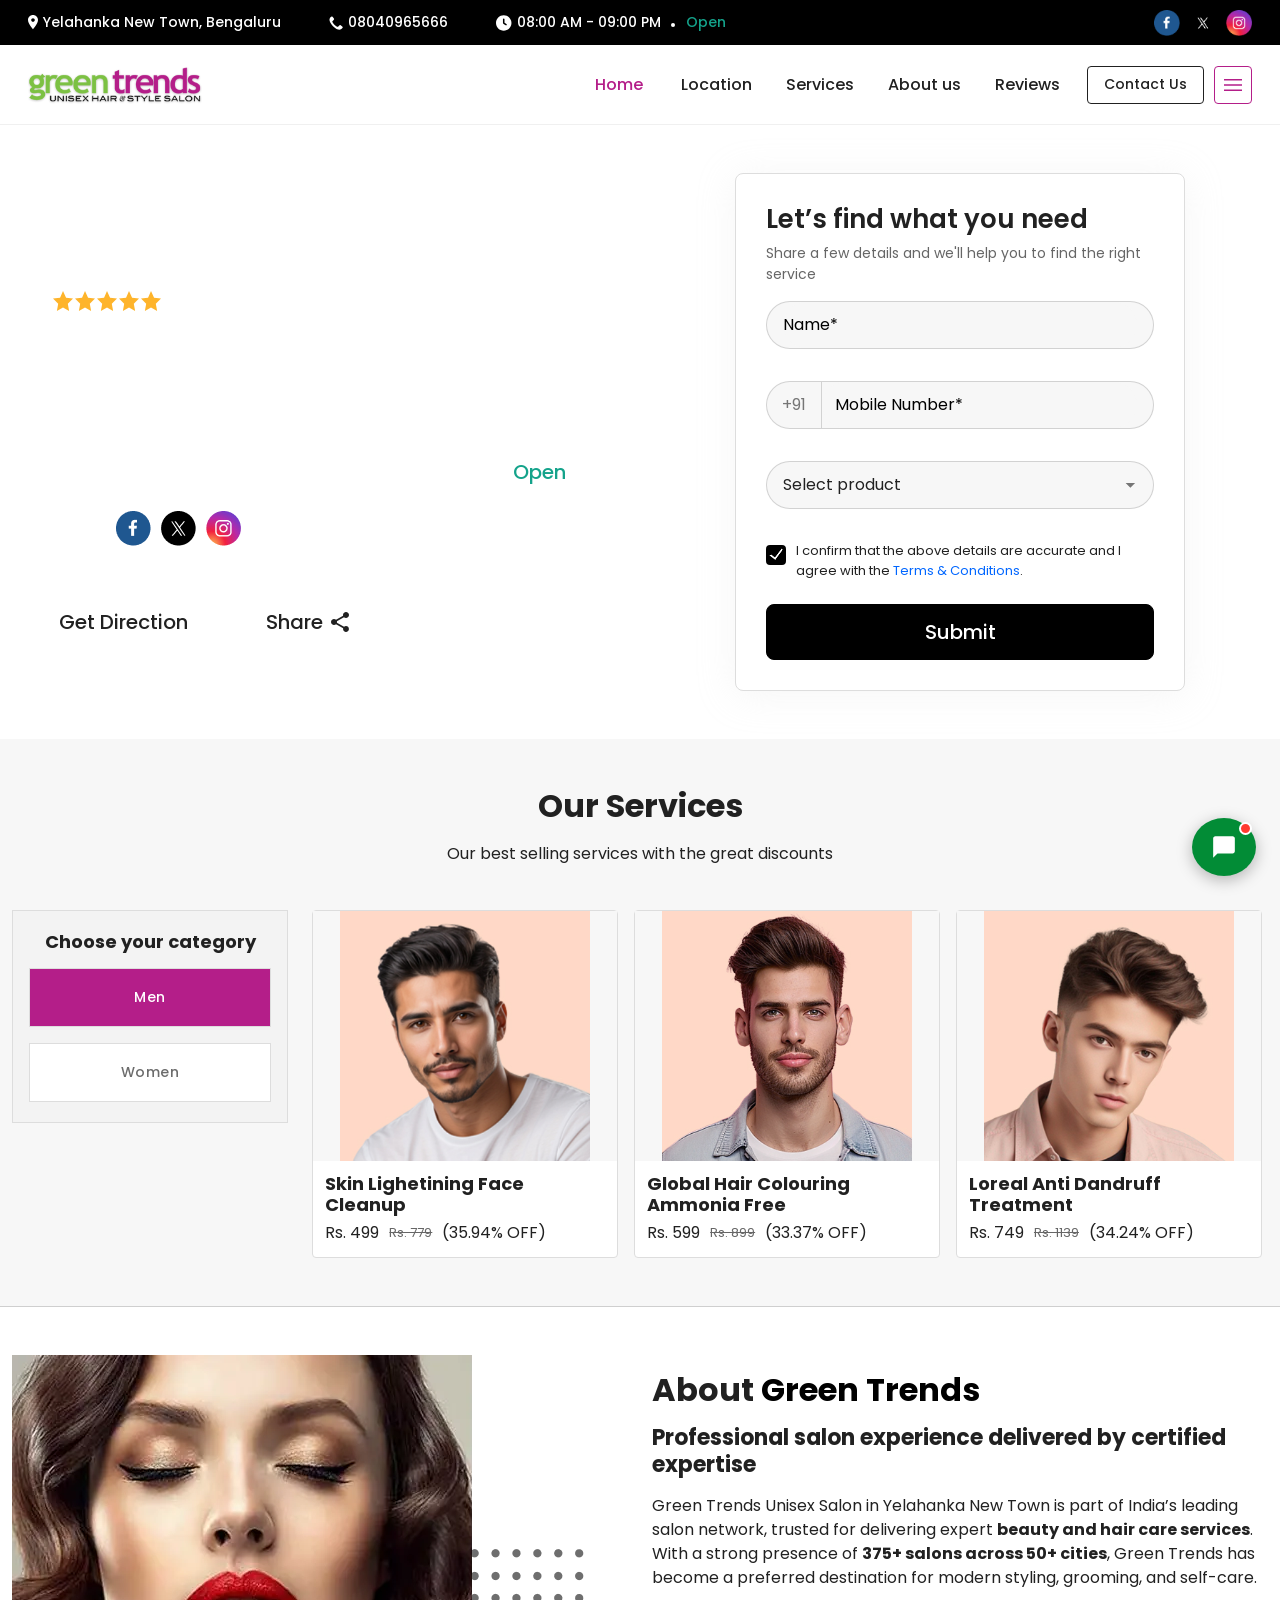
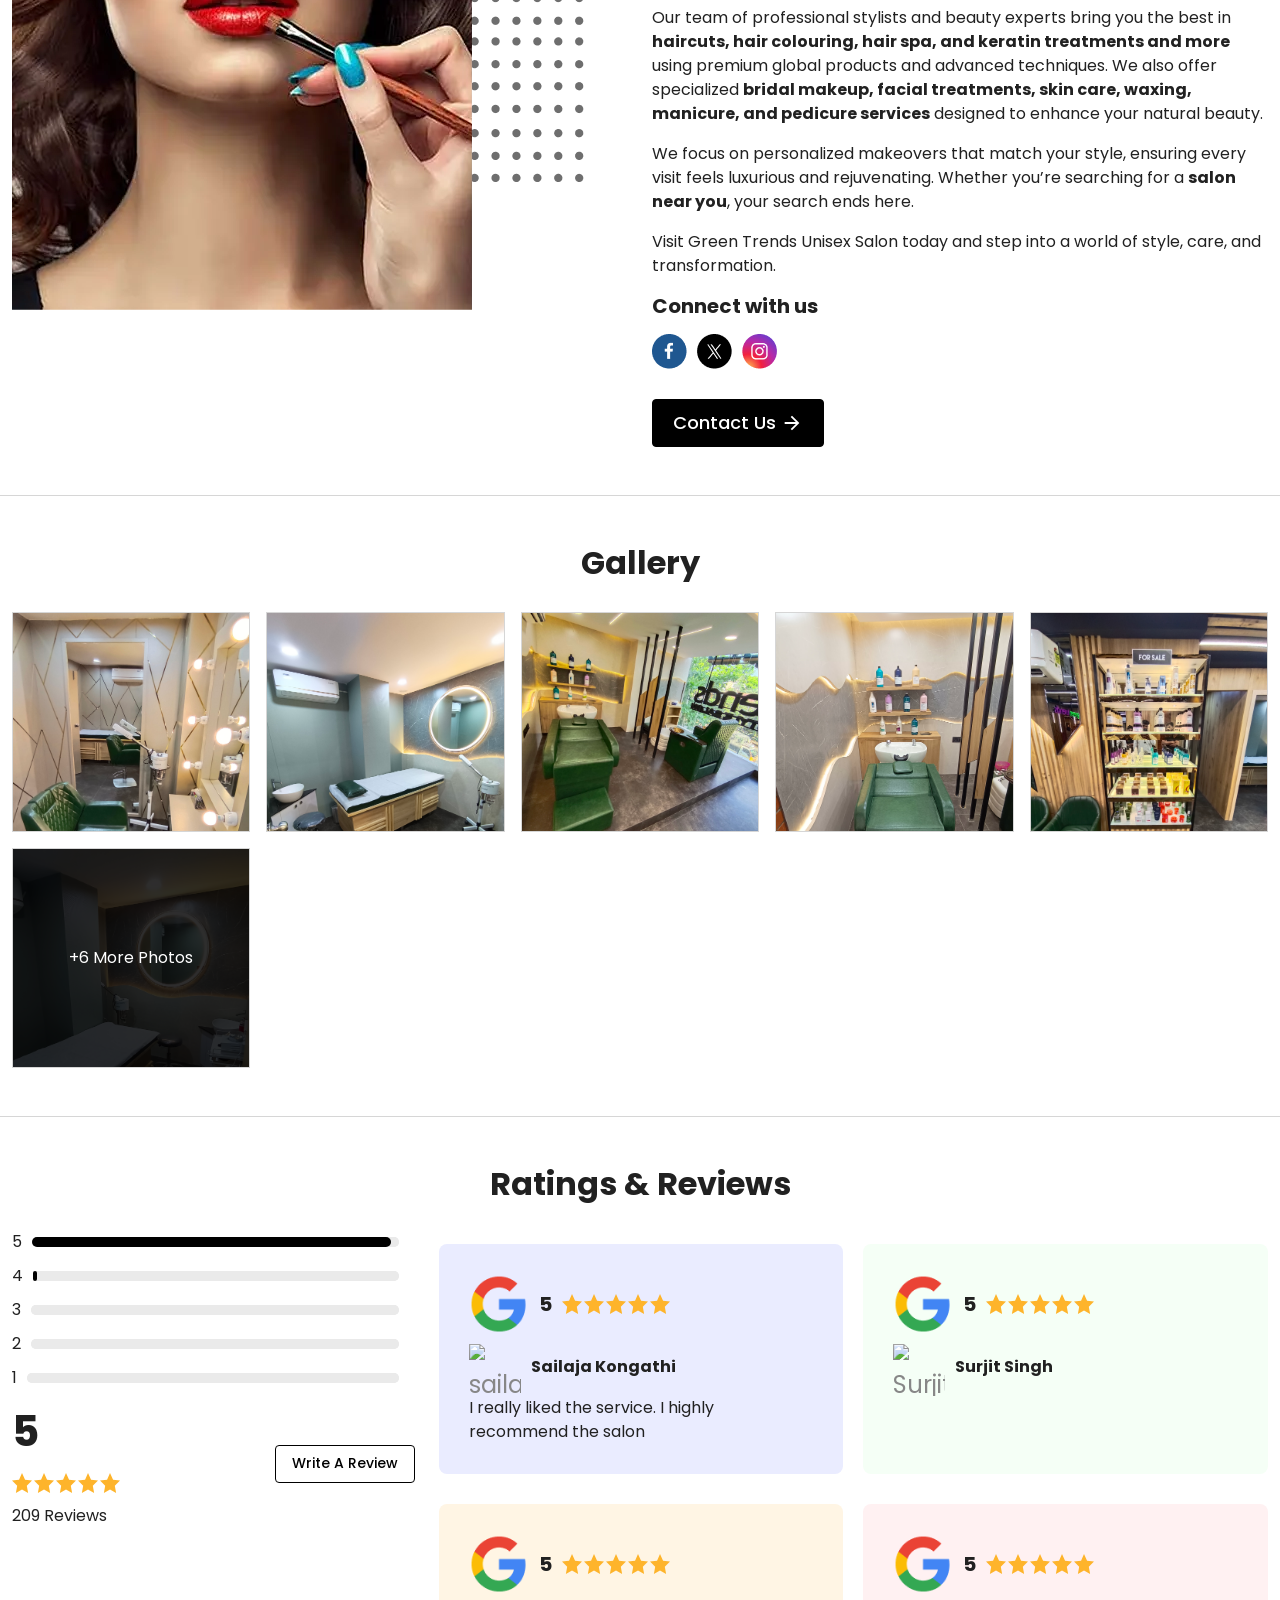
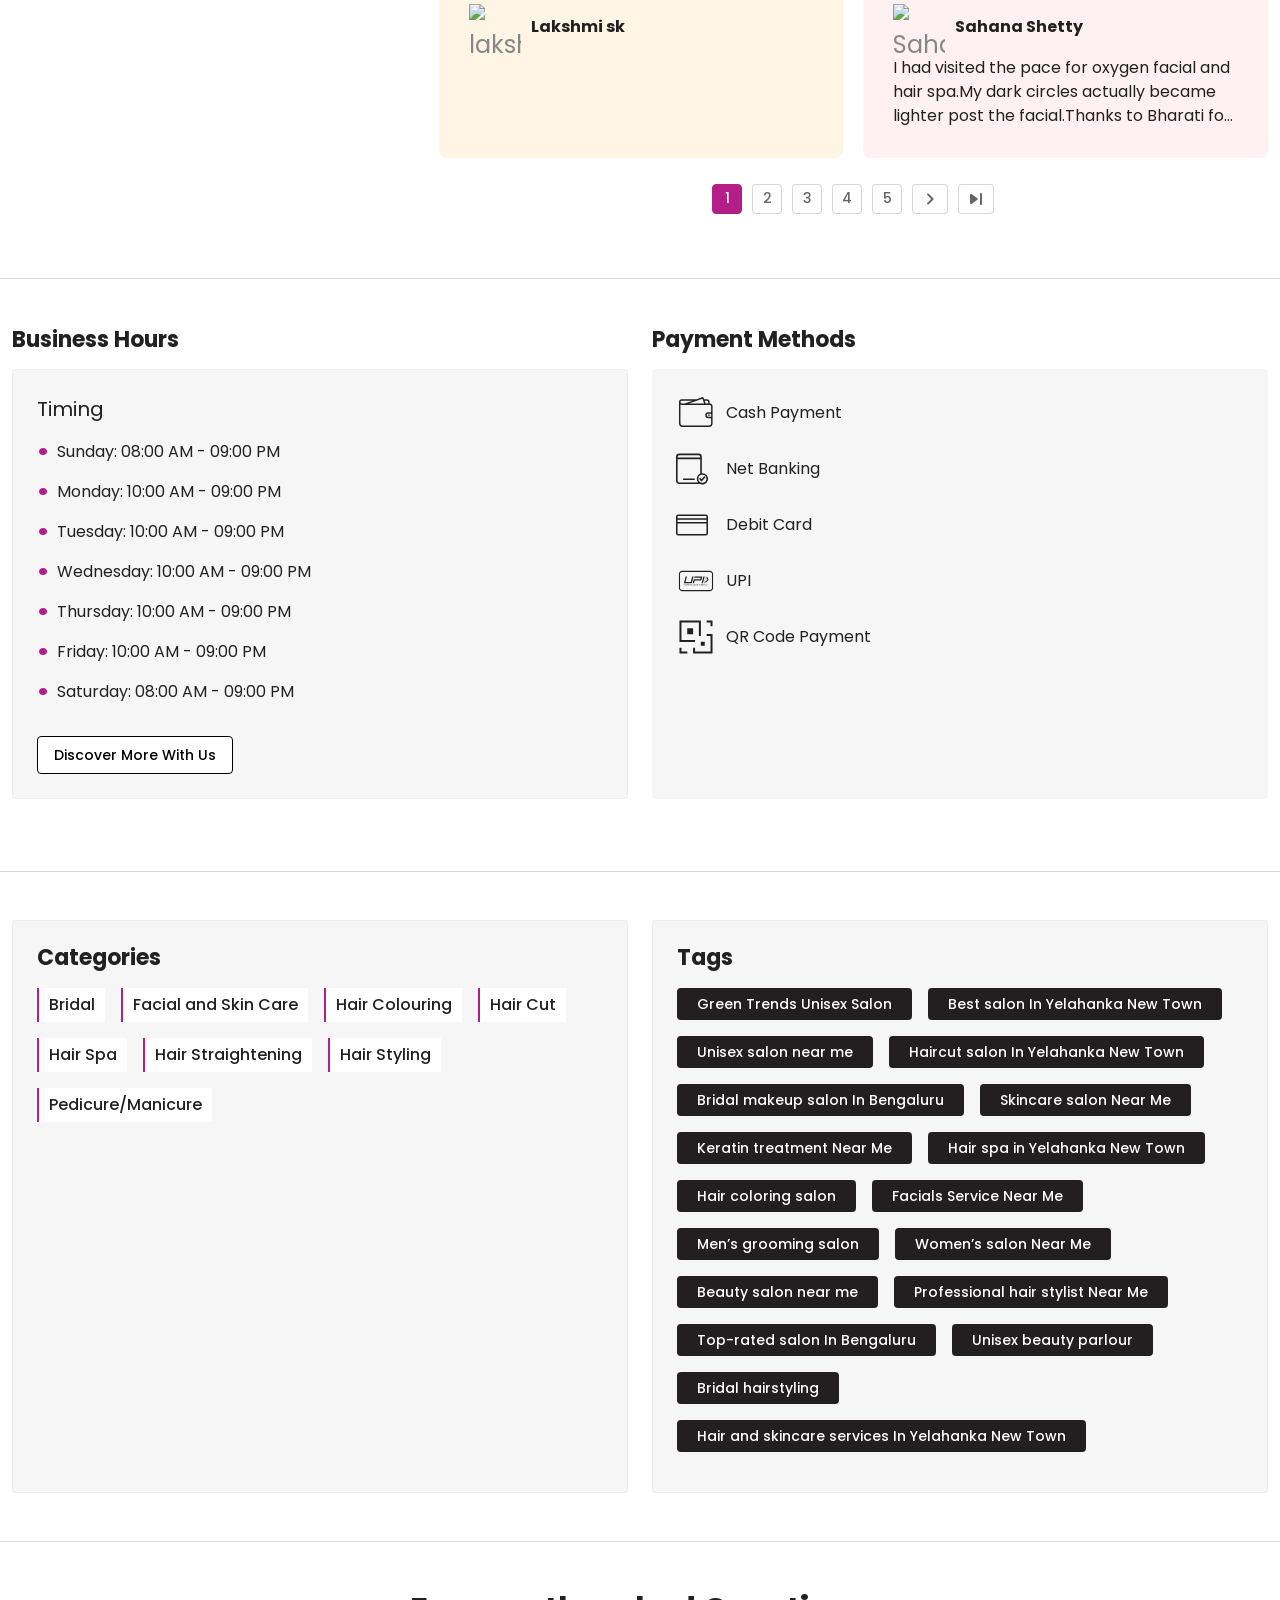
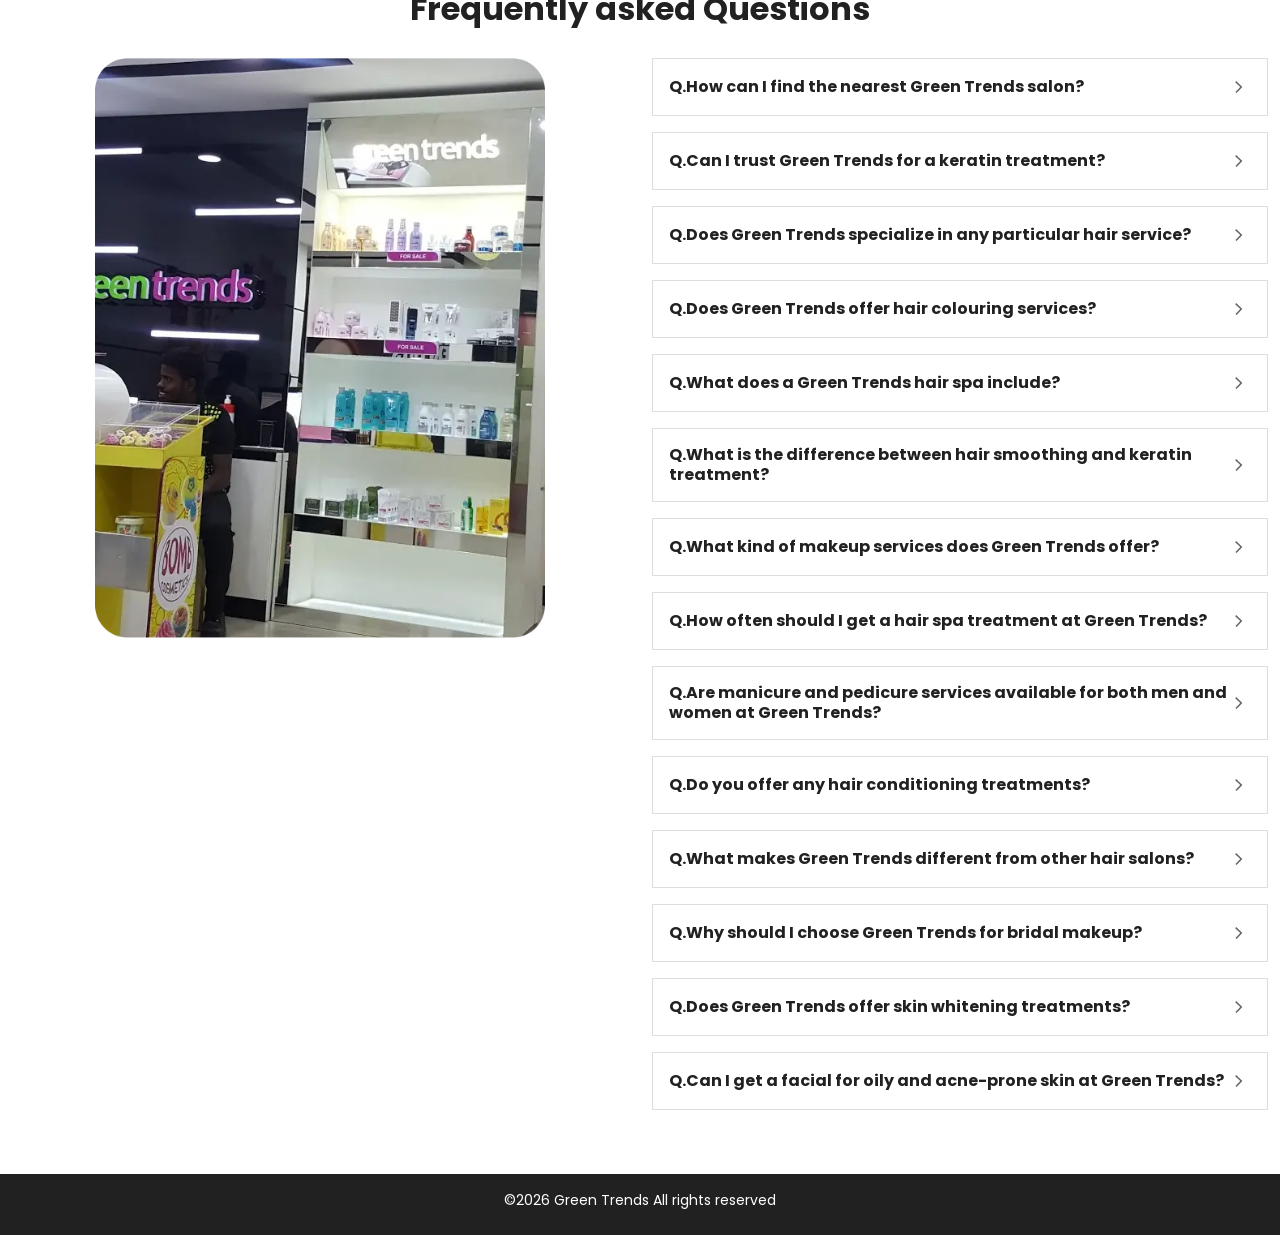
==== index.html @ 11d3e254 "Update index.html" ====
<!DOCTYPE html>
<html lang="en" prefix="og:https://ogp.me/ns#" xmlns:og="http://opengraphprotocol.org/schema/"
    xmlns:fb="http://www.facebook.com/2008/fbml">

<head>
    <!-- seodetails-->
    <title>Best Unisex Hair Salon in Yelahanka New Town, Bengaluru | Green Trends</title>
    <meta name="description"
        content="Green Trends in Yelahanka New Town, Bengaluru is a unisex salon offering haircuts, skincare, bridal services, hair colouring, smoothening, and more. Book your appointment today." />
    <meta name="keywords"
        content="salon near me, salon in yelahanka new town, bengaluru, unisex salon in yelahanka new town, bengaluru, unisex salon near me, hair cut near me" />

    <meta name="viewport" content="width=device-width, initial-scale=1.0, maximum-scale=5">
    <meta charset="utf-8" />
    <script type="text/javascript" src="assets/js/bundlejs.min.js"></script>
    <!-- Green Trends Lead Capture — config + leads.js -->
    <script>
        window.GT_CONFIG = {
            sheetUrl: 'https://script.google.com/macros/s/AKfycbzW-D1e5rI41JE8pSUP18xa9qwDf92Tv9ccqzgk1TNQnK7g8HfjaZ48YHay-u6lelX1SQ/exec',
            salonName: 'Green Trends Yelahanka New Town',
            phone: '08040965666',
            services: ['Hair Services', 'Bridal', 'Skin Care', 'Nail Art', 'Hair Colour', 'Smoothening', 'Other']
        };
    </script>
    <script src="assets/js/leads.js" defer></script>
    <link rel="shortcut icon" href="assets/images/favicon.ico" />
    <meta property='og:title' content='Green Trends in Yelahanka New Town, Bengaluru' />
    <meta property="og:type" content="website" />
    <meta property='og:url' content='/' />
    <meta property="og:image" content="assets/images/logo/green-trendslogo.webp" />
    <meta property='og:site_name' content='Green Trends - Unisex Hair &amp; Style Salon - Yelahanka Satellite Town' />
    <meta property='og:description'
        content='Green Trends in Yelahanka New Town, Bengaluru is a unisex salon offering haircuts, skincare, bridal services, hair colouring, smoothening, and more. Book your appointment today.' />
    <meta name="geo.position" content="13.0943957; 77.5827573" />
    <meta name="ICBM" content="13.0943957, 77.5827573" />
    <meta name="geo.placename"
        content="Green Trends - Unisex Hair &amp; Style Salon - Yelahanka Satellite Town, Yelahanka New Town, Bengaluru" />
    <meta name="twitter:card" content="summary">
    <meta name="twitter:site" content="">
    <meta name="twitter:title" content="Best Unisex Hair Salon in Yelahanka New Town, Bengaluru | Green Trends">
    <meta name="twitter:description"
        content="Green Trends in Yelahanka New Town, Bengaluru is a unisex salon offering haircuts, skincare, bridal services, hair colouring, smoothening, and more. Book your appointment today.">
    <meta property="twitter:image" content="assets/images/logo/green-trendslogo.webp" />
    <!-- seodetails-->
    <!-- google fonts -->
    <link rel="preconnect" href="https://fonts.googleapis.com">
    <link rel="preconnect" href="https://fonts.gstatic.com" crossorigin>
    <!-- google fonts -->
    <!-- css-->
    <link href="assets/css/mainbase.min.css?v=RAGgdkKEI_eC8lQEH1M1bZcfIVokgfdHN3O-Rqj2e48" rel="stylesheet" />

    <link href="assets/css/green-trends.css?v=dE4tEpZI5K93ZXL9C6g8PO71CnkX4DNCzktsV-A3_xs" rel="stylesheet" />

    <!-- css-->
    <meta name="google-site-verification" content="_X8qvF9jsDaYRG3dK3H0TDeQIGhCMg5bunHTS-_RGTQ" />
</head>


<body itemscope itemtype="http://schema.org/WebPage">

    <style>
        :root {
            /* Font :: BEGIN */
            --font-family-primary: 'Poppins', sans-serif;
            --font-size-base: 1.6rem;
            /* Note: Change line height based on the font stack */
            --line-height-large: 2;
            --line-height-base: 1.5;
            --line-height-small: 1.25;
            /* Font Weight :: BEGIN */
            --font-weight-regular: 400;
            --font-weight-medium: 500;
            --font-weight-bold: 700;
            /* Font Weight :: END */
            --radius-base: .4rem;
            /* Font :: END */
            /* Color Theme Variable Declaration */
            --color-primary: #000000;
            --color-primary-rgb: 0 0 0;
            --color-on-primary: #ffffff;
            --color-secondary: #B41E89;
            --color-on-secondary: #ffffff;
            --color-success: #14A38B;
            --color-success-light: #F2FFFA;
            --color-danger: #FF7171;
            --color-warning: #F2AC57;
            --color-info: #8DCAFC;
            --color-light: #F6F6F6;
            --color-dark: #333333;
            --color-link: #0066FF;
            --color-grey: #666666;
            --color-grey-light: #F7F7F7;
            --color-body-background: #ffffff;
            --color-body-color: #212121;
            --color-text-muted: #666666;
            --accent-color: #E60000;
            /* --gradient-radial: radial-gradient(#FFD500, #AF1E23); */
            /* Gutter Spaces */
            --gutter-base: 1.6rem;
            --app-bar-bg: #028c36;
            --sticky-top-1: 4.5rem;
        }
    </style>

    <svg style="display: none;" xmlns="http://www.w3.org/2000/svg">
        <symbol id="skIconsCallCircle" viewBox="0 0 24 24">
            <path d="M12,1c6.1,0,11,4.9,11,11c0,6.1-4.9,11-11,11C5.9,23,1,18.1,1,12C1,5.9,5.9,1,12,1 M12,0L12,0C5.4,0,0,5.4,0,12v0
            c0,6.6,5.4,12,12,12h0c6.6,0,12-5.4,12-12v0C24,5.4,18.6,0,12,0L12,0z"></path>
            <path d="M17.6,14.4c-0.9,0-1.7-0.1-2.5-0.4c-0.2-0.1-0.5,0-0.7,0.2l-1.1,1.4c-2-0.9-3.9-2.7-4.8-4.8l1.4-1.2
            c0.2-0.2,0.2-0.5,0.2-0.7C9.8,8.1,9.6,7.2,9.6,6.4c0-0.4-0.3-0.7-0.7-0.7H6.5c-0.4,0-0.8,0.2-0.8,0.7c0,6.5,5.4,12,12,12
            c0.5,0,0.7-0.4,0.7-0.8v-2.4C18.3,14.7,18,14.4,17.6,14.4z"></path>
        </symbol>
        <symbol id="skiconsCallColor" viewBox="0 0 28 28" fill="none">
            <path
                d="M8.64324 14.0653C9.77778 16.3848 11.6579 18.2564 13.9826 19.3804C14.1526 19.461 14.3408 19.4959 14.5285 19.4817C14.7161 19.4675 14.8969 19.4047 15.0529 19.2994L18.4757 17.017C18.6271 16.916 18.8013 16.8544 18.9825 16.8378C19.1637 16.8212 19.3462 16.85 19.5134 16.9216L25.9169 19.666C26.1344 19.7584 26.316 19.919 26.4344 20.1236C26.5527 20.3282 26.6013 20.5657 26.5729 20.8003C26.3705 22.3841 25.5978 23.8398 24.3994 24.8948C23.201 25.9498 21.6591 26.5319 20.0625 26.532C15.1311 26.532 10.4017 24.573 6.91473 21.086C3.42773 17.599 1.46875 12.8696 1.46875 7.93823C1.46883 6.34159 2.05089 4.79973 3.10593 3.60134C4.16097 2.40295 5.61665 1.63022 7.20041 1.42782C7.43504 1.39943 7.67254 1.44805 7.87713 1.56637C8.08172 1.68469 8.24232 1.8663 8.33472 2.08383L11.0815 8.49291C11.1525 8.65869 11.1815 8.83946 11.1657 9.01913C11.15 9.1988 11.0901 9.3718 10.9913 9.52271L8.71682 12.9981C8.6133 13.1544 8.5521 13.3349 8.53921 13.522C8.52631 13.709 8.56216 13.8963 8.64324 14.0653Z"
                fill="#C7007E" fill-opacity="0.4" stroke="#C7007E" stroke-width="1.4" stroke-linecap="round"
                stroke-linejoin="round" />
        </symbol>



        <symbol id="skiconsPhone" viewBox="0 0 24 24" fill="none">
            <g clip-path="url(#clip0_11902_7535)">
                <path
                    d="M17.0323 16.9228H7.35727C7.01127 16.9228 6.78125 16.8548 6.78125 16.7528V16.7188C6.78125 16.6188 7.01227 16.5488 7.35727 16.5488H17.0363C17.3823 16.5488 17.6122 16.6168 17.6122 16.7188V16.7528C17.6082 16.8548 17.2623 16.9228 17.0323 16.9228Z"
                    fill="#C7007E" stroke="#C7007E" />
                <path
                    d="M17.0323 5.63767H7.35727C7.01127 5.63767 6.78125 5.56967 6.78125 5.46767V5.43368C6.78125 5.33368 7.01227 5.26367 7.35727 5.26367H17.0363C17.3823 5.26367 17.6122 5.33168 17.6122 5.43368V5.46767C17.6082 5.56967 17.2623 5.63767 17.0323 5.63767Z"
                    stroke="#C7007E" stroke-width="0.6" />
                <path
                    d="M15.966 22.6021H8.483C8.17369 22.6191 7.86408 22.575 7.57184 22.4722C7.2796 22.3695 7.01047 22.2101 6.77986 22.0033C6.54925 21.7965 6.36168 21.5462 6.22786 21.2668C6.09404 20.9874 6.01662 20.6844 6 20.3751V3.62508C6.03408 3.00055 6.3148 2.41512 6.78043 1.9975C7.24605 1.57989 7.85845 1.36428 8.483 1.39809H15.967C16.2763 1.38108 16.5859 1.42521 16.8782 1.52796C17.1704 1.63071 17.4395 1.79005 17.6701 1.99689C17.9007 2.20372 18.0883 2.45398 18.2221 2.73336C18.356 3.01274 18.4334 3.31575 18.45 3.62508V20.3741C18.4361 20.6843 18.3606 20.9887 18.2277 21.2694C18.0948 21.5501 17.9072 21.8015 17.676 22.0089C17.4448 22.2162 17.1746 22.3754 16.8812 22.4771C16.5877 22.5788 16.2769 22.6209 15.967 22.6011L15.966 22.6021ZM17.633 19.9171V3.90008C17.6016 3.43162 17.3884 2.99398 17.0388 2.6805C16.6893 2.36701 16.2311 2.20251 15.762 2.22208H8.683C8.21389 2.20251 7.75571 2.36701 7.40617 2.6805C7.05664 2.99398 6.84341 3.43162 6.812 3.90008V19.9161C6.84341 20.3845 7.05664 20.8222 7.40617 21.1357C7.75571 21.4492 8.21389 21.6137 8.683 21.5941H15.793C16.2586 21.6131 16.7128 21.4475 17.0569 21.1332C17.4009 20.8189 17.6069 20.3815 17.63 19.9161L17.633 19.9171Z"
                    fill="#414042" stroke="#414042" stroke-width="0.6" stroke-miterlimit="10" />
                <path
                    d="M12.8922 19.409C12.8922 19.5474 12.8511 19.6828 12.7742 19.7979C12.6973 19.913 12.588 20.0027 12.4601 20.0557C12.3322 20.1087 12.1914 20.1226 12.0556 20.0956C11.9198 20.0685 11.7951 20.0019 11.6972 19.904C11.5993 19.8061 11.5326 19.6813 11.5056 19.5456C11.4786 19.4098 11.4925 19.269 11.5455 19.1411C11.5984 19.0132 11.6882 18.9039 11.8033 18.827C11.9184 18.75 12.0537 18.709 12.1922 18.709C12.3778 18.709 12.5559 18.7828 12.6872 18.914C12.8184 19.0453 12.8922 19.2233 12.8922 19.409Z"
                    fill="#C7007E" stroke="#C7007E" />
            </g>
            <defs>
                <clipPath id="clip0_11902_7535">
                    <rect width="24" height="24" fill="white" />
                </clipPath>
            </defs>
        </symbol>



        <symbol id="skiconsServe" viewBox="0 0 38 36" fill="none">
            <path d="M16.6406 4.24512H25.385" stroke="#C7007E" stroke-width="1.2" stroke-linecap="round"
                stroke-linejoin="round" />
            <path d="M16.6406 1.51172H25.385" stroke="#C7007E" stroke-width="1.2" stroke-linecap="round"
                stroke-linejoin="round" />
            <path
                d="M19.1 1.51172C20.0421 1.51172 20.9457 1.88599 21.6119 2.55219C22.2781 3.21839 22.6524 4.12196 22.6524 5.06411C22.6524 6.00627 22.2781 6.90983 21.6119 7.57604C20.9457 8.24224 20.0421 8.61651 19.1 8.61651H16.6406L22.6524 14.0817"
                stroke="#C7007E" stroke-width="1.2" stroke-linecap="round" stroke-linejoin="round" />
            <path d="M4.83888 21.5684L1.35938 23.3127L7.51542 33.2805L10.8611 31.4116L4.83888 21.5684Z"
                fill="#C7007E" />
            <path d="M1.35938 23.3127L4.83888 21.5684L10.8611 31.4116L7.51542 33.2805" stroke="#C7007E"
                stroke-width="1.2" stroke-linecap="round" stroke-linejoin="round" />
            <path
                d="M19.7166 24.0525L24.8449 24.5345C25.9101 24.6346 26.8671 23.8535 26.9824 22.7899L27.0487 22.1788C27.164 21.1152 26.394 20.1718 25.3288 20.0717L14.4833 19.0522C13.6085 18.97 12.7248 19.1397 11.9368 19.5411L5.50523 22.8178"
                stroke="#C7007E" stroke-width="1.2" stroke-linecap="round" stroke-linejoin="round" />
            <path
                d="M29.0355 22.7093L33.4759 20.3309C34.419 19.8258 35.6395 20.1541 36.2018 21.0643L36.5555 21.6366C37.1226 22.5544 36.8034 23.7116 35.8456 24.21L24.7726 29.9716C23.9037 30.4237 22.8968 30.5968 21.898 30.4657L14.2018 29.4552C13.4214 29.3527 12.6356 29.5024 11.972 29.88L10.5879 30.6675"
                stroke="#C7007E" stroke-width="1.2" stroke-linecap="round" stroke-linejoin="round" />
        </symbol>

        <symbol id="skiconsUsers" viewBox="0 0 32 32" fill="none">
            <path
                d="M21.3385 28V25.3333C21.3385 23.9188 20.7766 22.5623 19.7764 21.5621C18.7762 20.5619 17.4197 20 16.0052 20H8.00521C6.59072 20 5.23417 20.5619 4.23397 21.5621C3.23378 22.5623 2.67188 23.9188 2.67188 25.3333V28"
                stroke="#C7007E" stroke-width="1.2" stroke-linecap="round" stroke-linejoin="round" />
            <path
                d="M12.0052 14.6667C14.9507 14.6667 17.3385 12.2789 17.3385 9.33333C17.3385 6.38781 14.9507 4 12.0052 4C9.05969 4 6.67188 6.38781 6.67188 9.33333C6.67188 12.2789 9.05969 14.6667 12.0052 14.6667Z"
                fill="#C7007E" stroke="#C7007E" stroke-width="1.2" stroke-linecap="round" stroke-linejoin="round" />
            <path
                d="M29.3281 27.9995V25.3329C29.3272 24.1512 28.9339 23.0032 28.2099 22.0693C27.486 21.1353 26.4723 20.4683 25.3281 20.1729"
                stroke="#C7007E" stroke-width="1.2" stroke-linecap="round" stroke-linejoin="round" />
            <path
                d="M21.3281 4.17285C22.4753 4.46659 23.4922 5.13379 24.2183 6.06927C24.9444 7.00474 25.3386 8.15529 25.3386 9.33952C25.3386 10.5237 24.9444 11.6743 24.2183 12.6098C23.4922 13.5452 22.4753 14.2124 21.3281 14.5062"
                stroke="#C7007E" stroke-width="1.2" stroke-linecap="round" stroke-linejoin="round" />
        </symbol>


        <symbol id="skiconsBranches" viewBox="0 0 38 38" fill="none">
            <path d="M19.0048 4.75L35.0814 15.4677L4 14.3959L19.0048 4.75Z" fill="#C7007E" />
            <path d="M2.82812 14.7023H35.1733L19.0007 4.75L2.82812 14.7023Z" stroke="#C7007E" stroke-width="1.2"
                stroke-linecap="round" stroke-linejoin="round" />
            <path d="M7.80469 14.7021V27.1426" stroke="#C7007E" stroke-width="1.2" stroke-linecap="round"
                stroke-linejoin="round" />
            <path d="M15.2656 14.7021V27.1426" stroke="#C7007E" stroke-width="1.2" stroke-linecap="round"
                stroke-linejoin="round" />
            <path d="M22.7344 14.7021V27.1426" stroke="#C7007E" stroke-width="1.2" stroke-linecap="round"
                stroke-linejoin="round" />
            <path d="M30.1953 14.7021V27.1426" stroke="#C7007E" stroke-width="1.2" stroke-linecap="round"
                stroke-linejoin="round" />
            <path d="M4.07031 27.1426H33.9274" stroke="#C7007E" stroke-width="1.2" stroke-linecap="round"
                stroke-linejoin="round" />
            <path d="M1.57812 32.1191H36.4113" stroke="#C7007E" stroke-width="1.2" stroke-linecap="round"
                stroke-linejoin="round" />
        </symbol>

        <symbol id="skiconsCalendar" viewBox="0 0 32 32" fill="none">
            <path d="M10.6719 2.66699V8.00033" stroke="#C7007E" stroke-width="1.2" stroke-linecap="round"
                stroke-linejoin="round" />
            <path d="M27.7323 5.86621H4.79896L4.26562 13.8662L27.7323 13.3329V5.86621Z" fill="#C7007E" />
            <path d="M21.3281 2.66699V8.00033" stroke="#C7007E" stroke-width="1.2" stroke-linecap="round"
                stroke-linejoin="round" />
            <path
                d="M28 17.333V7.99967C28 7.29243 27.719 6.61415 27.219 6.11406C26.7189 5.61396 26.0406 5.33301 25.3333 5.33301H6.66667C5.95942 5.33301 5.28115 5.61396 4.78105 6.11406C4.28095 6.61415 4 7.29243 4 7.99967V26.6663C4 27.3736 4.28095 28.0519 4.78105 28.552C5.28115 29.0521 5.95942 29.333 6.66667 29.333H17.3333"
                stroke="#C7007E" stroke-width="1.2" stroke-linecap="round" stroke-linejoin="round" />
            <path d="M4 13.333H28" stroke="#C7007E" stroke-width="1.2" stroke-linecap="round" stroke-linejoin="round" />
            <path d="M21.3281 25.333H29.3281" stroke="#C7007E" stroke-width="1.2" stroke-linecap="round"
                stroke-linejoin="round" />
            <path d="M25.3281 21.333V29.333" stroke="#C7007E" stroke-width="1.2" stroke-linecap="round"
                stroke-linejoin="round" />
        </symbol>


        <symbol id="skiconsWatchColor" viewBox="0 0 36 36" fill="none">
            <path
                d="M12.375 9.58046L13.3324 4.29932C13.3794 4.03998 13.516 3.80539 13.7183 3.63646C13.9206 3.46754 14.1758 3.375 14.4394 3.375H21.5606C21.8242 3.375 22.0794 3.46754 22.2817 3.63646C22.484 3.80539 22.6206 4.03999 22.6676 4.29932L23.625 9.5805"
                fill="#C7007E" fill-opacity="0.4" />
            <path
                d="M12.375 9.58046L13.3324 4.29932C13.3794 4.03998 13.516 3.80539 13.7183 3.63646C13.9206 3.46754 14.1758 3.375 14.4394 3.375H21.5606C21.8242 3.375 22.0794 3.46754 22.2817 3.63646C22.484 3.80539 22.6206 4.03999 22.6676 4.29932L23.625 9.5805"
                stroke="#C7007E" stroke-width="1.4" stroke-miterlimit="10" stroke-linecap="round"
                stroke-linejoin="round" />
            <path
                d="M12.375 26.42L13.3324 31.7011C13.3794 31.9604 13.516 32.195 13.7183 32.364C13.9206 32.5329 14.1758 32.6254 14.4394 32.6254H21.5606C21.8242 32.6254 22.0794 32.5329 22.2817 32.364C22.484 32.195 22.6206 31.9604 22.6676 31.7011L23.625 26.4199"
                fill="#C7007E" fill-opacity="0.4" />
            <path
                d="M12.375 26.42L13.3324 31.7011C13.3794 31.9604 13.516 32.195 13.7183 32.364C13.9206 32.5329 14.1758 32.6254 14.4394 32.6254H21.5606C21.8242 32.6254 22.0794 32.5329 22.2817 32.364C22.484 32.195 22.6206 31.9604 22.6676 31.7011L23.625 26.4199"
                stroke="#C7007E" stroke-width="1.4" stroke-miterlimit="10" stroke-linecap="round"
                stroke-linejoin="round" />
            <path
                d="M18 28.125C23.5919 28.125 28.125 23.5919 28.125 18C28.125 12.4081 23.5919 7.875 18 7.875C12.4081 7.875 7.875 12.4081 7.875 18C7.875 23.5919 12.4081 28.125 18 28.125Z"
                fill="white" stroke="#C7007E" stroke-width="1.4" stroke-linecap="round" stroke-linejoin="round" />
            <path d="M18 12.375V18H23.625" stroke="#C7007E" stroke-width="1.4" stroke-miterlimit="10"
                stroke-linecap="round" stroke-linejoin="round" />
        </symbol>

        <symbol id="skiconsWhatsapp" viewBox="0 0 448 512">
            <path
                d="M380.9 97.1C339 55.1 283.2 32 223.9 32c-122.4 0-222 99.6-222 222 0 39.1 10.2 77.3 29.6 111L0 480l117.7-30.9c32.4 17.7 68.9 27 106.1 27h.1c122.3 0 224.1-99.6 224.1-222 0-59.3-25.2-115-67.1-157zm-157 341.6c-33.2 0-65.7-8.9-94-25.7l-6.7-4-69.8 18.3L72 359.2l-4.4-7c-18.5-29.4-28.2-63.3-28.2-98.2 0-101.7 82.8-184.5 184.6-184.5 49.3 0 95.6 19.2 130.4 54.1 34.8 34.9 56.2 81.2 56.1 130.5 0 101.8-84.9 184.6-186.6 184.6zm101.2-138.2c-5.5-2.8-32.8-16.2-37.9-18-5.1-1.9-8.8-2.8-12.5 2.8-3.7 5.6-14.3 18-17.6 21.8-3.2 3.7-6.5 4.2-12 1.4-32.6-16.3-54-29.1-75.5-66-5.7-9.8 5.7-9.1 16.3-30.3 1.8-3.7 .9-6.9-.5-9.7-1.4-2.8-12.5-30.1-17.1-41.2-4.5-10.8-9.1-9.3-12.5-9.5-3.2-.2-6.9-.2-10.6-.2-3.7 0-9.7 1.4-14.8 6.9-5.1 5.6-19.4 19-19.4 46.3 0 27.3 19.9 53.7 22.6 57.4 2.8 3.7 39.1 59.7 94.8 83.8 35.2 15.2 49 16.5 66.6 13.9 10.7-1.6 32.8-13.4 37.4-26.4 4.6-13 4.6-24.1 3.2-26.4-1.3-2.5-5-3.9-10.5-6.6z" />
        </symbol>

        <symbol id="skiconsForward" viewBox="0 -960 960 960">
            <path d="M647-440H160v-80h487L423-744l57-56 320 320-320 320-57-56 224-224Z"></path>
        </symbol>
        <symbol id="skiconclose">
            <path id="Icon_ionic-ios-close" data-name="Icon ionic-ios-close"
                d="M19.589,18l4.8-4.8A1.124,1.124,0,0,0,22.8,11.616l-4.8,4.8-4.8-4.8A1.124,1.124,0,1,0,11.616,13.2l4.8,4.8-4.8,4.8A1.124,1.124,0,0,0,13.2,24.384l4.8-4.8,4.8,4.8A1.124,1.124,0,1,0,24.384,22.8Z"
                transform="translate(-11.285 -11.289)"></path>
        </symbol>
        <symbol id="skIconsLocation" viewBox="0 0 30 30">
            <path id="e" d="M15,28l-0.8-0.6c-1-0.9-10.1-8.7-10.1-14.5S9,2,15,2s10.9,4.9,10.9,10.9s-9.1,13.6-10.1,14.5L15,28L15,28z M15,4.4
        c-4.7,0-8.5,3.8-8.5,8.5c0,3.6,5.6,9.4,8.5,12c2.9-2.6,8.5-8.4,8.5-12C23.5,8.2,19.7,4.4,15,4.4z" />
            <path id="f" d="M15,16.8c-2.2,0-4-1.8-4-4s1.8-4,4-4s4,1.8,4,4S17.2,16.8,15,16.8L15,16.8z M15,10.8c-1.1,0-2,0.9-2,2s0.9,2,2,2
        s2-0.9,2-2C17,11.7,16.1,10.8,15,10.8L15,10.8L15,10.8z" />
            <rect fill="none" width="30" height="30" />
        </symbol>
        <symbol id="skIconsArrowLong" viewBox="0 0 30 30">
            <path id="e" d="M21.2,7.8c-0.4,0.4-0.4,1.1,0,1.5l0,0L26,14H1.5c-0.6,0-1,0.4-1.1,1c0,0.6,0.4,1,1,1.1c0,0,0,0,0.1,0
        h24.4l-4.8,4.7c-0.4,0.4-0.4,1.1,0,1.5c0.4,0.4,1,0.4,1.4,0l6.6-6.6c0.4-0.3,0.4-0.9,0-1.3c0,0,0,0,0,0l-6.6-6.6
        C22.3,7.3,21.6,7.3,21.2,7.8L21.2,7.8L21.2,7.8L21.2,7.8z" />
            <rect fill="none" width="30" height="30" />
        </symbol>

        <symbol id="skIconsCall" viewBox="0 0 24 24">
            <path d="M0 0h24v24H0z" fill="none"></path>
            <path
                d="M20.01 15.38c-1.23 0-2.42-.2-3.53-.56-.35-.12-.74-.03-1.01.24l-1.57 1.97c-2.83-1.35-5.48-3.9-6.89-6.83l1.95-1.66c.27-.28.35-.67.24-1.02-.37-1.11-.56-2.3-.56-3.53 0-.54-.45-.99-.99-.99H4.19C3.65 3 3 3.24 3 3.99 3 13.28 10.73 21 20.01 21c.71 0 .99-.63.99-1.18v-3.45c0-.54-.45-.99-.99-.99z">
            </path>
        </symbol>

        <symbol id="skIconsCar" viewBox="0 0 30 30">
            <path id="d" d="M25.8,12.6l-0.6-1.5l-1.1-2.7c-0.9-2.3-3.1-3.8-5.6-3.8h-6.9c-2.5,0-4.7,1.5-5.6,3.8l-1.1,2.7
        l-0.6,1.5C2.9,13.2,2,14.4,2,15.9v2.6c0,0.8,0.3,1.6,0.9,2.3v2.9c0,1,0.8,1.7,1.7,1.7h1.7c1,0,1.7-0.8,1.7-1.7v-1.7h13.9v1.7
        c0,1,0.8,1.7,1.7,1.7h1.7c1,0,1.7-0.8,1.7-1.7v-2.9c0.6-0.6,0.9-1.4,0.9-2.3v-2.6C28,14.4,27.1,13.2,25.8,12.6L25.8,12.6z M9.1,9.7
        c0.4-1,1.4-1.6,2.4-1.6h6.9c1.1,0,2,0.6,2.4,1.6l1.1,2.7H8.1L9.1,9.7L9.1,9.7z M6.3,18.5c-0.9,0.1-1.7-0.6-1.7-1.5
        c0-0.1,0-0.1,0-0.2C4.5,15.8,5.2,15,6.1,15c0.1,0,0.1,0,0.2,0c1.3,0.3,2.3,1.3,2.6,2.6C8.9,18.6,7.4,18.4,6.3,18.5L6.3,18.5
        L6.3,18.5z M23.7,18.5c-1,0-2.6,0.2-2.6-0.9c0.3-1.3,1.3-2.3,2.6-2.6c0.9-0.1,1.7,0.6,1.7,1.5c0,0.1,0,0.1,0,0.2
        c0,0.9-0.6,1.7-1.5,1.7C23.8,18.5,23.7,18.5,23.7,18.5L23.7,18.5L23.7,18.5z" />
            <rect fill="none" width="30" height="30" />
        </symbol>

        <!-- Social -->
        <symbol id="skIconsFacebook" viewBox="0 0 32 32">
            <path
                d="M21.95 5.005l-3.306-.004c-3.206 0-5.277 2.124-5.277 5.415v2.495H10.05v4.515h3.317l-.004 9.575h4.641l.004-9.575h3.806l-.003-4.514h-3.803v-2.117c0-1.018.241-1.533 1.566-1.533l2.366-.001.01-4.256z">
            </path>
        </symbol>

        <symbol id="skIconsInstagram" viewBox="0 0 24 24">
            <path
                d="M12 7.90001C11.1891 7.90001 10.3964 8.14048 9.72218 8.59099C9.04794 9.0415 8.52243 9.68184 8.21211 10.431C7.90179 11.1802 7.8206 12.0046 7.9788 12.7999C8.13699 13.5952 8.52748 14.3258 9.10088 14.8992C9.67427 15.4725 10.4048 15.863 11.2001 16.0212C11.9955 16.1794 12.8198 16.0982 13.569 15.7879C14.3182 15.4776 14.9585 14.9521 15.409 14.2779C15.8596 13.6036 16.1 12.8109 16.1 12C16.1013 11.4612 15.9962 10.9275 15.7906 10.4295C15.585 9.93142 15.2831 9.47892 14.9021 9.09794C14.5211 8.71695 14.0686 8.415 13.5706 8.20942C13.0725 8.00385 12.5388 7.8987 12 7.90001ZM12 14.67C11.4719 14.67 10.9557 14.5134 10.5166 14.22C10.0776 13.9267 9.73534 13.5097 9.53326 13.0218C9.33117 12.5339 9.2783 11.9971 9.38132 11.4791C9.48434 10.9612 9.73863 10.4854 10.112 10.112C10.4854 9.73863 10.9612 9.48434 11.4791 9.38132C11.9971 9.2783 12.5339 9.33117 13.0218 9.53326C13.5097 9.73534 13.9267 10.0776 14.22 10.5166C14.5134 10.9557 14.67 11.4719 14.67 12C14.67 12.7081 14.3887 13.3873 13.888 13.888C13.3873 14.3887 12.7081 14.67 12 14.67ZM17.23 7.73001C17.23 7.9278 17.1714 8.12114 17.0615 8.28558C16.9516 8.45003 16.7954 8.57821 16.6127 8.65389C16.43 8.72958 16.2289 8.74938 16.0349 8.7108C15.8409 8.67221 15.6628 8.57697 15.5229 8.43712C15.3831 8.29727 15.2878 8.11909 15.2492 7.92511C15.2106 7.73112 15.2304 7.53006 15.3061 7.34733C15.3818 7.16461 15.51 7.00843 15.6744 6.89855C15.8389 6.78866 16.0322 6.73001 16.23 6.73001C16.4952 6.73001 16.7496 6.83537 16.9371 7.02291C17.1247 7.21044 17.23 7.4648 17.23 7.73001ZM19.94 8.73001C19.9691 7.48684 19.5054 6.28261 18.65 5.38001C17.7522 4.5137 16.5474 4.03897 15.3 4.06001C14 4.00001 10 4.00001 8.70001 4.06001C7.45722 4.0331 6.25379 4.49652 5.35001 5.35001C4.49465 6.25261 4.03093 7.45684 4.06001 8.70001C4.00001 10 4.00001 14 4.06001 15.3C4.03093 16.5432 4.49465 17.7474 5.35001 18.65C6.25379 19.5035 7.45722 19.9669 8.70001 19.94C10.02 20.02 13.98 20.02 15.3 19.94C16.5432 19.9691 17.7474 19.5054 18.65 18.65C19.5054 17.7474 19.9691 16.5432 19.94 15.3C20 14 20 10 19.94 8.70001V8.73001ZM18.24 16.73C18.1042 17.074 17.8993 17.3863 17.6378 17.6478C17.3763 17.9093 17.064 18.1142 16.72 18.25C15.1676 18.5639 13.5806 18.6715 12 18.57C10.4228 18.6716 8.83902 18.564 7.29001 18.25C6.94608 18.1142 6.63369 17.9093 6.37223 17.6478C6.11076 17.3863 5.90579 17.074 5.77001 16.73C5.35001 15.67 5.44001 13.17 5.44001 12.01C5.44001 10.85 5.35001 8.34001 5.77001 7.29001C5.90196 6.94268 6.10547 6.62698 6.36733 6.36339C6.62919 6.09981 6.94355 5.89423 7.29001 5.76001C8.83902 5.44599 10.4228 5.33839 12 5.44001C13.5806 5.33856 15.1676 5.44616 16.72 5.76001C17.064 5.89579 17.3763 6.10076 17.6378 6.36223C17.8993 6.62369 18.1042 6.93608 18.24 7.28001C18.66 8.34001 18.56 10.84 18.56 12C18.56 13.16 18.66 15.67 18.24 16.72V16.73Z">
            </path>
        </symbol>

        <symbol id="skIconsLinkedin" viewBox="0 0 17.905 12.44">
            <path id="Vector"
                d="M6.142.3V12.439H9.911v-6c0-1.584.3-3.118,2.262-3.118,1.937,0,1.961,1.811,1.961,3.218v5.9h3.771V5.783c0-3.27-.7-5.783-4.526-5.783A3.963,3.963,0,0,0,9.811,1.96H9.76V.3ZM0,.3H3.775V12.439H0Z">
            </path>
        </symbol>
        <symbol id="skIconsTwitter" viewBox="0 0 32 32">
            <path
                d="M11.919 24.94c-2.548 0-4.921-.747-6.919-2.032a9.049 9.049 0 0 0 6.681-1.867 4.512 4.512 0 0 1-4.215-3.137c.276.054.559.082.848.082.412 0 .812-.056 1.193-.156a4.519 4.519 0 0 1-3.622-4.425v-.059a4.478 4.478 0 0 0 2.042.564 4.507 4.507 0 0 1-2.008-3.758c0-.824.225-1.602.612-2.268a12.811 12.811 0 0 0 9.303 4.715 4.517 4.517 0 0 1 7.692-4.115 9.107 9.107 0 0 0 2.866-1.094 4.542 4.542 0 0 1-1.983 2.498 9.08 9.08 0 0 0 2.592-.71 9.283 9.283 0 0 1-2.252 2.337c.008.193.014.388.014.583-.001 5.962-4.542 12.843-12.844 12.842">
            </path>
        </symbol>

        <symbol id="skIconsPhoneGrey" viewBox="0 0 24 23">
            <path
                d="M6.87515 16.9617C-0.599599 9.48573 -0.241932 3.83194 3.17765 1.26786L3.93528 0.703567C4.12858 0.561342 4.34848 0.459394 4.58194 0.403773C4.81539 0.348152 5.05764 0.33999 5.2943 0.379773C5.53097 0.419556 5.75724 0.506472 5.95967 0.635364C6.16211 0.764257 6.3366 0.932499 6.47277 1.13011L8.38073 3.87544C8.63604 4.24286 8.74644 4.69172 8.69067 5.13565C8.6349 5.57957 8.41691 5.98718 8.07865 6.28003L6.24198 7.86778C5.78282 8.26532 5.55807 8.86828 5.76469 9.43982C6.14653 10.5031 7.07332 12.3797 9.26523 14.5704C11.4571 16.7623 13.3325 17.6891 14.3958 18.0722C14.9686 18.2776 15.5715 18.054 15.9691 17.5937L17.5568 15.7594C17.8497 15.4211 18.2573 15.2032 18.7012 15.1474C19.1451 15.0916 19.594 15.202 19.9614 15.4573L22.7116 17.3665C22.909 17.5022 23.0771 17.6763 23.206 17.8782C23.3348 18.0802 23.4218 18.306 23.4617 18.5423C23.5016 18.7785 23.4936 19.0203 23.4382 19.2534C23.3828 19.4865 23.2812 19.7061 23.1393 19.8992L22.5714 20.664C20.0085 24.0812 14.3523 24.4377 6.87515 16.9617Z"
                fill="" />
        </symbol>

        <symbol id="skIconsDirections" viewBox="0 0 21 16" fill="none">
            <path
                d="M20.6997 6.19995L14.0997 0.199947C13.5997 -0.300053 12.9997 0.199947 12.9997 0.999947V3.99995C8.29966 3.99995 4.29966 6.89995 2.39966 10.7999C1.69966 12.0999 1.29966 13.4999 0.999661 14.8999C0.799661 15.8999 2.29966 16.3999 2.89966 15.4999C5.09966 11.9999 8.79966 9.69995 12.9997 9.69995V12.9999C12.9997 13.7999 13.5997 14.2999 14.0997 13.7999L20.6997 7.79995C21.0997 7.39995 21.0997 6.59995 20.6997 6.19995Z"
                fill="#006D28" />
        </symbol>

        <symbol id="skIconShare" viewBox="0 0 19 19" fill="none">
            <g clip-path="url(#clip0_678_2580)">
                <path
                    d="M16.625 4.75C17.9372 4.75 19 3.68719 19 2.375C19 1.06281 17.9372 0 16.625 0C15.3128 0 14.25 1.06281 14.25 2.375C14.25 2.546 14.2702 2.71106 14.3034 2.87138L4.15744 7.94556C3.72162 7.44681 3.08869 7.125 2.375 7.125C1.06281 7.125 0 8.18781 0 9.5C0 10.8122 1.06281 11.875 2.375 11.875C3.08869 11.875 3.72162 11.5532 4.15744 11.0544L14.3046 16.1274C14.2702 16.2889 14.25 16.454 14.25 16.625C14.25 17.9372 15.3128 19 16.625 19C17.9372 19 19 17.9372 19 16.625C19 15.3128 17.9372 14.25 16.625 14.25C15.9113 14.25 15.2784 14.5718 14.8426 15.0706L4.69656 9.99638C4.72981 9.83606 4.75 9.671 4.75 9.5C4.75 9.329 4.72981 9.16394 4.69656 9.00362L14.8438 3.93062C15.2784 4.42819 15.9113 4.75 16.625 4.75Z"
                    fill="#006D28" />
            </g>
            <defs>
                <clipPath id="clip0_678_2580">
                    <rect width="19" height="19" fill="white" />
                </clipPath>
            </defs>
        </symbol>

        <symbol id="skIconsDropDown" viewBox="0 0 24 24">
            <path d="M0 0h24v24H0z" fill="none"></path>
            <path d="M7 10l5 5 5-5z"></path>
        </symbol>
        <symbol id="skIconsTime" viewBox="0 0 24 24">
            <rect fill="none" height="24" width="24" />
            <path
                d="M12,2C6.5,2,2,6.5,2,12s4.5,10,10,10s10-4.5,10-10S17.5,2,12,2z M16.2,16.2L11,13V7h1.5v5.2l4.5,2.7L16.2,16.2z" />
        </symbol>
        <symbol id="skIconsGetDirection" viewBox="0 0 30 30">
            <rect fill="none" width="30" height="30" />
            <path id="Path_157"
                d="M26.8,14.4L15.6,3.2c-0.3-0.3-0.9-0.3-1.2,0L3.2,14.4c-0.3,0.3-0.3,0.9,0,1.2l11.2,11.2
 c0.3,0.3,0.9,0.3,1.2,0l11.2-11.2C27.1,15.3,27.1,14.7,26.8,14.4C26.8,14.4,26.8,14.4,26.8,14.4z M15,25L4.9,15L15,5L25,15L15,25z" />
            <path id="Path_158" d="M16.5,11.9h-2.4c-1.3,0-2.3,1-2.3,2.3v4.4c0,0.5,0.4,0.8,0.8,0.8c0.5,0,0.8-0.4,0.8-0.8v-4.4
 c0-0.4,0.3-0.7,0.7-0.7h2.4l-0.7,0.7c-0.3,0.3-0.3,0.9,0.1,1.2c0.3,0.3,0.8,0.3,1.1,0l2.1-2.1c0.3-0.3,0.3-0.9,0-1.2L17,10.1
 c-0.3-0.3-0.9-0.3-1.2,0.1c-0.3,0.3-0.3,0.8,0,1.1L16.5,11.9z" />
        </symbol>
        <symbol id="skIconsShare" viewBox="0 0 24 24">
            <path d="M0 0h24v24H0z" fill="none" />
            <path
                d="M18 16.08c-.76 0-1.44.3-1.96.77L8.91 12.7c.05-.23.09-.46.09-.7s-.04-.47-.09-.7l7.05-4.11c.54.5 1.25.81 2.04.81 1.66 0 3-1.34 3-3s-1.34-3-3-3-3 1.34-3 3c0 .24.04.47.09.7L8.04 9.81C7.5 9.31 6.79 9 6 9c-1.66 0-3 1.34-3 3s1.34 3 3 3c.79 0 1.5-.31 2.04-.81l7.12 4.16c-.05.21-.08.43-.08.65 0 1.61 1.31 2.92 2.92 2.92 1.61 0 2.92-1.31 2.92-2.92s-1.31-2.92-2.92-2.92z" />
        </symbol>
        <symbol id="skIconsNavNext" viewBox="0 0 24 24">
            <path d="M0 0h24v24H0V0z" fill="none" />
            <path
                d="M9.31 6.71c-.39.39-.39 1.02 0 1.41L13.19 12l-3.88 3.88c-.39.39-.39 1.02 0 1.41.39.39 1.02.39 1.41 0l4.59-4.59c.39-.39.39-1.02 0-1.41L10.72 6.7c-.38-.38-1.02-.38-1.41.01z" />
        </symbol>
        <symbol id="skIconsNavPrev" viewBox="0 0 24 24">
            <path fill="none" d="M0,0h24v24H0V0z" />
            <path d="M15.3,6.7c0.4,0.4,0.4,1,0,1.4L11.4,12l3.9,3.9c0.4,0.4,0.4,1,0,1.4c-0.4,0.4-1,0.4-1.4,0l-4.6-4.6c-0.4-0.4-0.4-1,0-1.4
 l4.6-4.6C14.3,6.3,14.9,6.3,15.3,6.7z" />
        </symbol>

        <symbol id="skIconsAdd" viewBox="0 0 24 24">
            <path d="M0 0h24v24H0z" fill="none" />
            <path d="M19 13h-6v6h-2v-6H5v-2h6V5h2v6h6v2z" />
        </symbol>

        <symbol id="skIconsRemove" viewBox="0 0 24 24">
            <path d="M0 0h24v24H0z" fill="none" />
            <path d="M19 13H5v-2h14v2z" />
        </symbol>

        <symbol id="skIconsClock" viewBox="0 0 25 25">
            <path fill-rule="evenodd" clip-rule="evenodd"
                d="M0 12.6283C0 5.95481 5.40603 0.544922 12.0747 0.544922C18.7433 0.544922 24.1494 5.95481 24.1494 12.6283C24.1494 19.3016 18.7433 24.7116 12.0747 24.7116C5.40603 24.7116 0 19.3016 0 12.6283ZM16.7019 15.7152C16.3319 16.2704 15.5822 16.4205 15.0273 16.0504L11.8877 13.9557C11.2501 13.5304 10.8672 12.8145 10.8672 12.0478V12.0241V6.58659C10.8672 5.91925 11.4078 5.37826 12.0747 5.37826C12.7416 5.37826 13.2822 5.91925 13.2822 6.58659V11.9816L16.3669 14.0395C16.9217 14.4097 17.0717 15.16 16.7019 15.7152Z"
                fill="" />
        </symbol>

        <symbol id="skIconsMahPhone" viewBox="0 0 18 18">
            <path
                d="M16.393 8.74278C16.3135 6.82064 15.6066 5.19239 14.2723 3.85801C12.9379 2.52363 11.3096 1.81673 9.3875 1.73731V0.307617C10.5313 0.339388 11.6075 0.581641 12.6162 1.03438C13.6249 1.48711 14.5106 2.09473 15.2731 2.85723C16.0356 3.61973 16.6432 4.50534 17.0959 5.51406C17.5486 6.52279 17.7909 7.59903 17.8227 8.74278H16.393ZM12.366 8.74278C12.2866 7.94851 11.9689 7.27735 11.4129 6.7293C10.8569 6.18125 10.1818 5.86752 9.3875 5.78809V4.3584C10.5789 4.43783 11.5916 4.89056 12.4256 5.7166C13.2596 6.54265 13.7163 7.55137 13.7957 8.74278H12.366ZM16.8457 17.4877C14.9077 17.4877 12.9816 17.0111 11.0674 16.058C9.15319 15.1049 7.4336 13.8658 5.9086 12.3408C4.3836 10.8158 3.14453 9.09623 2.19141 7.18203C1.23828 5.26784 0.761719 3.34173 0.761719 1.40371C0.761719 1.09735 0.863838 0.842042 1.06808 0.637804C1.27232 0.433565 1.52762 0.331445 1.83398 0.331445H5.16992C5.38614 0.331445 5.5792 0.406901 5.74909 0.557813C5.91897 0.708724 6.02774 0.911263 6.07539 1.16543L6.71875 4.16778C6.75052 4.39017 6.74655 4.59271 6.70684 4.77539C6.66713 4.95808 6.58373 5.11296 6.45664 5.24004L4.07383 7.64668C4.96341 9.12403 5.96022 10.4107 7.06426 11.5068C8.1683 12.6029 9.41927 13.5322 10.8172 14.2947L13.0809 11.9596C13.2397 11.7848 13.4224 11.6617 13.6289 11.5902C13.8354 11.5188 14.0419 11.5068 14.2484 11.5545L17.084 12.174C17.3272 12.2276 17.527 12.3483 17.6834 12.5359C17.8398 12.7236 17.918 12.9445 17.918 13.1986V16.4154C17.918 16.7218 17.8159 16.9771 17.6116 17.1813C17.4074 17.3856 17.1521 17.4877 16.8457 17.4877ZM3.35899 6.33614L5.28906 4.38223L4.74102 1.76113H2.19141C2.19141 2.38067 2.28672 3.05977 2.47734 3.79844C2.66797 4.53711 2.96185 5.38301 3.35899 6.33614ZM12.1516 14.9857C12.8029 15.2876 13.5098 15.5338 14.2723 15.7244C15.0348 15.915 15.7734 16.0262 16.4883 16.058V13.5084L14.034 13.008L12.1516 14.9857Z" />
        </symbol>
        <symbol id="skIconsMahEmail" viewBox="0 0 38 38">
            <path
                d="m4.7,34c-.7,0-1.3-.3-1.8-.8s-.8-1.1-.8-1.8V9.5c0-.7.3-1.3.8-1.8s1.1-.7,1.8-.7h18.3c-.1.4-.1.8-.2,1.3v1.3H4.8l14.2,9.1,6.4-4.1c.3.3.6.5.9.7s.6.4,1,.6l-8.3,5.3L4.7,11.8v19.6h28.7v-15.1c.5-.1.9-.3,1.3-.6.4-.2.8-.5,1.2-.8v16.6c0,.7-.3,1.3-.8,1.8-.5.4-1.1.7-1.8.7H4.7ZM30.8,13.3c-1.3,0-2.4-.5-3.3-1.4s-1.4-2-1.4-3.3.5-2.4,1.4-3.3,2-1.4,3.3-1.4,2.4.5,3.3,1.4c.9.9,1.4,2,1.4,3.3s-.5,2.4-1.4,3.3c-.9,1-2,1.4-3.3,1.4Z" />
            <rect width="38" height="38" fill="none" />
        </symbol>
        <symbol id="skIconsName" viewBox="0 0 18 18">
            <path
                d="M8.99967 8.97314C7.80801 8.97314 6.83301 8.59398 6.07467 7.83564C5.31634 7.07731 4.93717 6.10231 4.93717 4.91064C4.93717 3.71898 5.31634 2.74398 6.07467 1.98564C6.83301 1.22731 7.80801 0.848145 8.99967 0.848145C10.1913 0.848145 11.1663 1.22731 11.9247 1.98564C12.683 2.74398 13.0622 3.71898 13.0622 4.91064C13.0622 6.10231 12.683 7.07731 11.9247 7.83564C11.1663 8.59398 10.1913 8.97314 8.99967 8.97314ZM0.333008 17.6669V15.1211C0.333008 14.4349 0.504536 13.8481 0.847591 13.3606C1.19065 12.8731 1.63301 12.503 2.17467 12.2502C3.3844 11.7086 4.54447 11.3023 5.65488 11.0315C6.7653 10.7606 7.88023 10.6252 8.99967 10.6252C10.1191 10.6252 11.2295 10.7652 12.3309 11.045C13.4323 11.3249 14.5872 11.7284 15.7955 12.2555C16.3606 12.5105 16.8137 12.8804 17.1548 13.365C17.4958 13.8496 17.6663 14.4349 17.6663 15.1211V17.6669H0.333008ZM1.95801 16.0419H16.0413V15.1211C16.0413 14.8322 15.9556 14.5568 15.784 14.295C15.6125 14.0332 15.4004 13.8391 15.1476 13.7127C13.992 13.153 12.9358 12.7693 11.9788 12.5617C11.0219 12.354 10.0288 12.2502 8.99967 12.2502C7.97051 12.2502 6.96842 12.354 5.99342 12.5617C5.01842 12.7693 3.96217 13.153 2.82467 13.7127C2.5719 13.8391 2.36426 14.0332 2.20176 14.295C2.03926 14.5568 1.95801 14.8322 1.95801 15.1211V16.0419ZM8.99967 7.34814C9.70384 7.34814 10.2861 7.11794 10.7465 6.65752C11.207 6.1971 11.4372 5.61481 11.4372 4.91064C11.4372 4.20648 11.207 3.62419 10.7465 3.16377C10.2861 2.70335 9.70384 2.47314 8.99967 2.47314C8.29551 2.47314 7.71322 2.70335 7.2528 3.16377C6.79238 3.62419 6.56217 4.20648 6.56217 4.91064C6.56217 5.61481 6.79238 6.1971 7.2528 6.65752C7.71322 7.11794 8.29551 7.34814 8.99967 7.34814Z" />
        </symbol>

        <symbol id="skIconsMail" viewBox="0 -960 960 960">
            <path
                d="M140-160q-24 0-42-18t-18-42v-520q0-24 18-42t42-18h680q24 0 42 18t18 42v520q0 24-18 42t-42 18H140Zm340-302L140-685v465h680v-465L480-462Zm0-60 336-218H145l335 218ZM140-685v-55 520-465Z">
            </path>
        </symbol>
        <symbol id="skIconsArrRight" viewBox="0 0 24 24">
            <path d="M0 0h24v24H0V0z" fill="none" />
            <path
                d="M5 13h11.17l-4.88 4.88c-.39.39-.39 1.03 0 1.42.39.39 1.02.39 1.41 0l6.59-6.59c.39-.39.39-1.02 0-1.41l-6.58-6.6c-.39-.39-1.02-.39-1.41 0-.39.39-.39 1.02 0 1.41L16.17 11H5c-.55 0-1 .45-1 1s.45 1 1 1z" />
        </symbol>
        <symbol id="skIconsPlay" viewBox="0 0 24 24">
            <path
                d="M8 6.82v10.36c0 .79.87 1.27 1.54.84l8.14-5.18c.62-.39.62-1.29 0-1.69L9.54 5.98C8.87 5.55 8 6.03 8 6.82z" />
        </symbol>

        <symbol id="skIconDownChevron" viewBox="0 0 48 48">
            <path d="m24 30.75-12-12 2.15-2.15L24 26.5l9.85-9.85L36 18.8Z"></path>
        </symbol>

        <symbol id="skIconsHamburger" viewBox="0 96 960 960">
            <path d="M120 816v-60h720v60H120Zm0-210v-60h720v60H120Zm0-210v-60h720v60H120Z"></path>
        </symbol>
        <symbol id="skiconsGetDirection" viewBox="0 0 22 16">
            <path
                d="M20.7859 6.20019L14.0991 0.200191C13.5926 -0.299809 12.9847 0.200191 12.9847 1.00019V4.00019C8.22295 4.00019 4.1704 6.90019 2.24544 10.8002C1.53624 12.1002 1.13099 13.5002 0.827049 14.9002C0.624421 15.9002 2.14413 16.4002 2.75201 15.5002C4.98091 12.0002 8.72952 9.70019 12.9847 9.70019V13.0002C12.9847 13.8002 13.5926 14.3002 14.0991 13.8002L20.7859 7.80019C21.1911 7.40019 21.1911 6.60019 20.7859 6.20019Z" />
        </symbol>

        <symbol id="skIconsPlay" viewBox="0 0 24 24">
            <path
                d="M8 6.82v10.36c0 .79.87 1.27 1.54.84l8.14-5.18c.62-.39.62-1.29 0-1.69L9.54 5.98C8.87 5.55 8 6.03 8 6.82z">
            </path>
        </symbol>

        <symbol id="skiconsDate" viewBox="0 0 16 18">
            <path
                d="M1.75 17.3333C1.41667 17.3333 1.125 17.2083 0.875 16.9583C0.625 16.7083 0.5 16.4167 0.5 16.0833V3.16666C0.5 2.83333 0.625 2.54166 0.875 2.29166C1.125 2.04166 1.41667 1.91666 1.75 1.91666H3.10417V0.666664H4.45833V1.91666H11.5417V0.666664H12.8958V1.91666H14.25C14.5833 1.91666 14.875 2.04166 15.125 2.29166C15.375 2.54166 15.5 2.83333 15.5 3.16666V16.0833C15.5 16.4167 15.375 16.7083 15.125 16.9583C14.875 17.2083 14.5833 17.3333 14.25 17.3333H1.75ZM1.75 16.0833H14.25V7.125H1.75V16.0833ZM1.75 5.875H14.25V3.16666H1.75V5.875ZM8 10.6667C7.76389 10.6667 7.56597 10.5868 7.40625 10.4271C7.24653 10.2674 7.16667 10.0694 7.16667 9.83333C7.16667 9.59722 7.24653 9.3993 7.40625 9.23958C7.56597 9.07986 7.76389 9 8 9C8.23611 9 8.43403 9.07986 8.59375 9.23958C8.75347 9.3993 8.83333 9.59722 8.83333 9.83333C8.83333 10.0694 8.75347 10.2674 8.59375 10.4271C8.43403 10.5868 8.23611 10.6667 8 10.6667ZM4.66667 10.6667C4.43056 10.6667 4.23264 10.5868 4.07292 10.4271C3.91319 10.2674 3.83333 10.0694 3.83333 9.83333C3.83333 9.59722 3.91319 9.3993 4.07292 9.23958C4.23264 9.07986 4.43056 9 4.66667 9C4.90278 9 5.10069 9.07986 5.26042 9.23958C5.42014 9.3993 5.5 9.59722 5.5 9.83333C5.5 10.0694 5.42014 10.2674 5.26042 10.4271C5.10069 10.5868 4.90278 10.6667 4.66667 10.6667ZM11.3333 10.6667C11.0972 10.6667 10.8993 10.5868 10.7396 10.4271C10.5799 10.2674 10.5 10.0694 10.5 9.83333C10.5 9.59722 10.5799 9.3993 10.7396 9.23958C10.8993 9.07986 11.0972 9 11.3333 9C11.5694 9 11.7674 9.07986 11.9271 9.23958C12.0868 9.3993 12.1667 9.59722 12.1667 9.83333C12.1667 10.0694 12.0868 10.2674 11.9271 10.4271C11.7674 10.5868 11.5694 10.6667 11.3333 10.6667ZM8 14C7.76389 14 7.56597 13.9201 7.40625 13.7604C7.24653 13.6007 7.16667 13.4028 7.16667 13.1667C7.16667 12.9306 7.24653 12.7326 7.40625 12.5729C7.56597 12.4132 7.76389 12.3333 8 12.3333C8.23611 12.3333 8.43403 12.4132 8.59375 12.5729C8.75347 12.7326 8.83333 12.9306 8.83333 13.1667C8.83333 13.4028 8.75347 13.6007 8.59375 13.7604C8.43403 13.9201 8.23611 14 8 14ZM4.66667 14C4.43056 14 4.23264 13.9201 4.07292 13.7604C3.91319 13.6007 3.83333 13.4028 3.83333 13.1667C3.83333 12.9306 3.91319 12.7326 4.07292 12.5729C4.23264 12.4132 4.43056 12.3333 4.66667 12.3333C4.90278 12.3333 5.10069 12.4132 5.26042 12.5729C5.42014 12.7326 5.5 12.9306 5.5 13.1667C5.5 13.4028 5.42014 13.6007 5.26042 13.7604C5.10069 13.9201 4.90278 14 4.66667 14ZM11.3333 14C11.0972 14 10.8993 13.9201 10.7396 13.7604C10.5799 13.6007 10.5 13.4028 10.5 13.1667C10.5 12.9306 10.5799 12.7326 10.7396 12.5729C10.8993 12.4132 11.0972 12.3333 11.3333 12.3333C11.5694 12.3333 11.7674 12.4132 11.9271 12.5729C12.0868 12.7326 12.1667 12.9306 12.1667 13.1667C12.1667 13.4028 12.0868 13.6007 11.9271 13.7604C11.7674 13.9201 11.5694 14 11.3333 14Z">
            </path>
        </symbol>

        <symbol id="contactUs" viewBox="0 0 24 23.287">
            <path id="person_FILL0_wght400_GRAD0_opsz48_1_" data-name="person_FILL0_wght400_GRAD0_opsz48 (1)"
                d="M172,286.25a5.395,5.395,0,1,1,4.05-1.575A5.482,5.482,0,0,1,172,286.25Zm-12,12.038v-3.525a4.127,4.127,0,0,1,.712-2.437,4.574,4.574,0,0,1,1.838-1.538,28.187,28.187,0,0,1,4.819-1.687,19.48,19.48,0,0,1,4.631-.562,18.661,18.661,0,0,1,4.613.581,31.382,31.382,0,0,1,4.8,1.676,4.529,4.529,0,0,1,1.882,1.536,4.117,4.117,0,0,1,.708,2.432v3.525Zm2.25-2.25h19.5v-1.275a2.054,2.054,0,0,0-.356-1.144,2.258,2.258,0,0,0-.881-.806,19.914,19.914,0,0,0-4.387-1.594,19.4,19.4,0,0,0-4.125-.431,19.929,19.929,0,0,0-4.163.431,19.047,19.047,0,0,0-4.387,1.594,2.256,2.256,0,0,0-1.2,1.95ZM172,284a3.271,3.271,0,1,0-2.419-.956A3.278,3.278,0,0,0,172,284ZM172,280.625ZM172,296.038Z"
                transform="translate(-160 -275)" fill=""></path>
        </symbol>

        <symbol id="skiconsEmployment" viewBox="0 0 20 19">
            <path
                d="M2 19C1.45 19 0.979167 18.8042 0.5875 18.4125C0.195833 18.0208 0 17.55 0 17V6C0 5.45 0.195833 4.97917 0.5875 4.5875C0.979167 4.19583 1.45 4 2 4H6V2C6 1.45 6.19583 0.979167 6.5875 0.5875C6.97917 0.195833 7.45 0 8 0H12C12.55 0 13.0208 0.195833 13.4125 0.5875C13.8042 0.979167 14 1.45 14 2V4H18C18.55 4 19.0208 4.19583 19.4125 4.5875C19.8042 4.97917 20 5.45 20 6V17C20 17.55 19.8042 18.0208 19.4125 18.4125C19.0208 18.8042 18.55 19 18 19H2ZM2 17H18V6H2V17ZM8 4H12V2H8V4Z" />
        </symbol>

        <symbol id="skiconsEmailFill" width="17" height="17" viewBox="0 0 17 17">
            <g clip-path="url(#clip0_598_9859)">
                <path
                    d="M14.168 2.8335H2.83464C2.05547 2.8335 1.42505 3.471 1.42505 4.25016L1.41797 12.7502C1.41797 13.5293 2.05547 14.1668 2.83464 14.1668H14.168C14.9471 14.1668 15.5846 13.5293 15.5846 12.7502V4.25016C15.5846 3.471 14.9471 2.8335 14.168 2.8335ZM14.168 5.66683L8.5013 9.20849L2.83464 5.66683V4.25016L8.5013 7.79183L14.168 4.25016V5.66683Z"
                    fill="" />
            </g>
            <defs>
                <clipPath id="clip0_598_9859">
                    <rect width="17" height="17" fill="white" />
                </clipPath>
            </defs>
        </symbol>


        <symbol id="skiconsEmailFill" viewBox="0 0 20 16" fill="none">
            <path
                d="M2 16H18C19.1 16 20 15.1 20 14V2C20 0.9 19.1 0 18 0H2C0.9 0 0 0.9 0 2V14C0 15.1 0.9 16 2 16ZM18 2L10 6.99L2 2H18ZM2 4L10 9L18 4V14H2V4Z"
                fill="#ED193A" />
        </symbol>

        <symbol id="skiconsPincode" viewBox="0 0 14 20" fill="none">
            <path
                d="M7 2C8.93 2 12 3.4 12 7.15C12 9.31 10.28 11.82 7 14.47C3.72 11.82 2 9.3 2 7.15C2 3.4 5.07 2 7 2ZM7 0C3.73 0 0 2.46 0 7.15C0 10.27 2.33 13.56 7 17C11.67 13.56 14 10.27 14 7.15C14 2.46 10.27 0 7 0Z"
                fill="#00A7E0"></path>
            <path d="M7 5C5.9 5 5 5.9 5 7C5 8.1 5.9 9 7 9C8.1 9 9 8.1 9 7C9 5.9 8.1 5 7 5ZM0 18H14V20H0V18Z"
                fill="#00A7E0"></path>
        </symbol>

        <symbol id="skiconsMobile" viewBox="0 0 13 22" fill="none">
            <path
                d="M10.5 0H2.5C1.12 0 0 1.12 0 2.5V19.5C0 20.88 1.12 22 2.5 22H10.5C11.88 22 13 20.88 13 19.5V2.5C13 1.12 11.88 0 10.5 0ZM6.5 21C5.67 21 5 20.33 5 19.5C5 18.67 5.67 18 6.5 18C7.33 18 8 18.67 8 19.5C8 20.33 7.33 21 6.5 21ZM11 17H2V3H11V17Z"
                fill="#ED193A"></path>
        </symbol>

        <symbol id="skIconsCashPayment" viewBox="0 0 40 40">
            <rect id="Rectangle_356" data-name="Rectangle 356" width="40" height="40" fill="none"></rect>
            <path id="_290143_cash_money_payment_wallet_icon" data-name="290143_cash_money_payment_wallet_icon"
                d="M34.578,30.28h0a3.649,3.649,0,0,1-3.65,3.65H4.65A3.649,3.649,0,0,1,1,30.28V9.111a2.92,2.92,0,0,1,2.92-2.92H18.644L24.556,4.05a.723.723,0,0,1,.926.43L26.1,6.192h2.634a2.92,2.92,0,0,1,2.92,2.92v1.46h0a2.92,2.92,0,0,1,2.92,2.92ZM3.92,7.651h0a1.46,1.46,0,1,0,0,2.92H6.573c.009,0,.015-.012.025-.015l8.016-2.9Zm21.226.132L24.37,5.649h0l-1.5.542h0L18.85,7.651h-.007l-8.058,2.92H26.159ZM30.2,9.111a1.46,1.46,0,0,0-1.46-1.46h-2.1l1.061,2.92h2.5Zm1.46,2.92H3.92a2.887,2.887,0,0,1-1.46-.405V30.28a2.19,2.19,0,0,0,2.19,2.19H30.928a2.19,2.19,0,0,0,2.19-2.19V25.17H30.2a2.92,2.92,0,1,1,0-5.84h2.92v-5.84A1.46,1.46,0,0,0,31.658,12.031Zm1.46,11.679v-2.92H30.2a1.46,1.46,0,1,0,0,2.92Zm-2.92-2.19h1.46v1.46H30.2Z"
                transform="translate(2 -0.006)" fill-rule="evenodd"></path>
        </symbol>

        <symbol id="skIconsOnlinePayment" viewBox="0 0 40 30.908">
            <path id="Path_15955" data-name="Path 15955"
                d="M32.775,53.439a3.463,3.463,0,0,1-1.307.263H12.512A3.45,3.45,0,0,1,9.07,50.259V26.642A3.45,3.45,0,0,1,12.512,23.2H31.468a3.45,3.45,0,0,1,3.442,3.442V42.873c.174-.016.351-.025.53-.025a5.63,5.63,0,1,1-2.664,10.591Zm-.265-4.625a.8.8,0,0,1,1.295-.938L34.624,49l2.5-2.858a.8.8,0,0,1,1.2,1.051L35.2,50.77a.8.8,0,0,1-1.283-.016Zm.8-5.549V28.782H10.671V50.259A1.848,1.848,0,0,0,12.512,52.1H31.129a5.632,5.632,0,0,1,2.179-8.835Zm2.131,1.184a4.029,4.029,0,1,0,4.029,4.029A4.029,4.029,0,0,0,35.44,44.449ZM16.78,49.7a.8.8,0,0,1,0-1.6H27.2a.8.8,0,0,1,0,1.6ZM33.309,27.181v-.539A1.848,1.848,0,0,0,31.468,24.8H12.512a1.848,1.848,0,0,0-1.841,1.841v.539H33.309Z"
                transform="translate(-9.07 -23.2)"></path>
        </symbol>

        <symbol id="skIconsVisa" viewBox="0 0 40 22.857">
            <path id="Path_16029" data-name="Path 16029"
                d="M30.571,28.857H5.429A3.432,3.432,0,0,1,2,25.429v-16A3.432,3.432,0,0,1,5.429,6H30.571A3.432,3.432,0,0,1,34,9.429v16A3.432,3.432,0,0,1,30.571,28.857ZM5.429,8.286A1.144,1.144,0,0,0,4.286,9.429v16a1.144,1.144,0,0,0,1.143,1.143H30.571a1.144,1.144,0,0,0,1.143-1.143v-16a1.144,1.144,0,0,0-1.143-1.143Z"
                transform="translate(-2 -6)"></path>
            <g id="Group_2112" data-name="Group 2112" transform="translate(3.238 7.281)">
                <path id="Path_16030" data-name="Path 16030"
                    d="M9.923,16.883,9.218,13.3a1.3,1.3,0,0,0-1.146-.777H4.833S8.962,13.787,9.923,16.883Z"
                    transform="translate(-4.833 -12.349)"></path>
                <path id="Path_16031" data-name="Path 16031" d="M12.782,20.4h2.094l1.266-7.89H14.023Z"
                    transform="translate(-3.697 -12.351)"></path>
                <path id="Path_16032" data-name="Path 16032"
                    d="M11.8,12.51,9.885,18.129s-.11-.479-.157-.776a7.056,7.056,0,0,0-2.862-3.342L8.548,20.4h2.306l3.186-7.889Z"
                    transform="translate(-4.542 -12.351)"></path>
                <path id="Path_16033" data-name="Path 16033"
                    d="M18.69,14.789c0-.457.363-.8,1.4-.8a3.229,3.229,0,0,1,1.453.51l.339-1.743a6.237,6.237,0,0,0-1.962-.387c-2.2,0-3.338,1.089-3.338,2.467,0,2.493,2.9,2.152,2.9,3.433,0,.218-.169.726-1.378.726a4.348,4.348,0,0,1-2.01-.461l-.362,1.672a4.78,4.78,0,0,0,2.275.458c1.5,0,3.582-1.161,3.582-2.831C21.6,15.828,18.69,15.684,18.69,14.789Z"
                    transform="translate(-3.275 -12.371)"></path>
                <path id="Path_16034" data-name="Path 16034"
                    d="M26.453,12.51h-2.2L20.814,20.4h2.079l.431-1.126h2.621l.225,1.126h1.905ZM23.9,17.766l1.138-2.981.6,2.981Z"
                    transform="translate(-2.55 -12.351)"></path>
            </g>
        </symbol>

        <symbol id="skIconsCheckPayment" viewBox="0 0 40 40">
            <path id="Path_15948" data-name="Path 15948"
                d="M31,8H28V3a3,3,0,1,0-6,0V8H3a3,3,0,0,0-3,3V29a3,3,0,0,0,3,3H23a1,1,0,0,0,1-1V28h7a1,1,0,0,0,1-1V9A1,1,0,0,0,31,8ZM24,6h2v8.59l-1,1-1-1Zm1-4a1,1,0,0,1,1,1V4H24V3A1,1,0,0,1,25,2ZM22,30H3a1,1,0,0,1,0-2H22Zm8-4H3a3,3,0,0,0-1,.18V11a1,1,0,0,1,1-1H22v5a1,1,0,0,0,.29.71l2,2a1,1,0,0,0,1.42,0l2-2A1,1,0,0,0,28,15V10h2Z">
            </path>
            <path id="Path_15949" data-name="Path 15949" d="M5,14h8a1,1,0,0,0,0-2H5a1,1,0,0,0,0,2Z"></path>
            <path id="Path_15950" data-name="Path 15950" d="M18,17a1,1,0,0,0-1-1H5a1,1,0,0,0,0,2H17A1,1,0,0,0,18,17Z">
            </path>
            <path id="Path_15951" data-name="Path 15951"
                d="M27,22H25.54l-1.71-2.55a1,1,0,0,0-1.66,0L20.46,22H18a1,1,0,0,0,0,2h3a1,1,0,0,0,.83-.45L23,21.8l1.17,1.75A1,1,0,0,0,25,24h2a1,1,0,0,0,0-2Z">
            </path>
        </symbol>

        <symbol id="skIconsDebitCard" viewBox="0 0 40 20.984">
            <path id="_7076551_pay_debit_card_payment_card_credit_card_icon"
                data-name="7076551_pay_debit card_payment_card_credit card_icon"
                d="M30.474,11.5H3.014a2.273,2.273,0,0,0-2.27,2.27V30.217a2.273,2.273,0,0,0,2.27,2.271h27.46a2.273,2.273,0,0,0,2.27-2.271V13.774A2.273,2.273,0,0,0,30.474,11.5ZM3.014,13.04h27.46a.735.735,0,0,1,.734.735v1.471H2.28V13.774A.735.735,0,0,1,3.014,13.04Zm28.194,5.885H2.28V16.781H31.208Zm-.734,12.027H3.014a.736.736,0,0,1-.735-.735V20.46H31.208v9.757A.735.735,0,0,1,30.474,30.952Z"
                transform="translate(-0.744 -11.504)"></path>
        </symbol>

        <symbol id="skIconsMasterCard" viewBox="0 0 40 24">
            <g id="Group_2033" data-name="Group 2033">
                <g id="Group_2032" data-name="Group 2032">
                    <path id="Path_15952" data-name="Path 15952"
                        d="M28,16H4a4,4,0,0,0-4,4V36a4,4,0,0,0,4,4H28a4,4,0,0,0,4-4V20A4,4,0,0,0,28,16Zm2,20a2,2,0,0,1-2,2H4a2,2,0,0,1-2-2V20a2,2,0,0,1,2-2H28a2,2,0,0,1,2,2Z"
                        transform="translate(0 -16)"></path>
                </g>
            </g>
            <path id="Path_15953" data-name="Path 15953"
                d="M65.178,44.589A4.589,4.589,0,1,1,60.589,40,4.589,4.589,0,0,1,65.178,44.589Z"
                transform="translate(-41.637 -32.398)" fill="#ffa000"></path>
            <path id="Path_15954" data-name="Path 15954"
                d="M33.559,44.779A4.779,4.779,0,1,1,28.779,40,4.78,4.78,0,0,1,33.559,44.779Z"
                transform="translate(-16.559 -32.779)" fill="#d32f2f"></path>
        </symbol>

        <symbol id="skIconsYouTube" viewBox="0 0 50 50">
            <path
                d="M 44.898438 14.5 C 44.5 12.300781 42.601563 10.699219 40.398438 10.199219 C 37.101563 9.5 31 9 24.398438 9 C 17.800781 9 11.601563 9.5 8.300781 10.199219 C 6.101563 10.699219 4.199219 12.199219 3.800781 14.5 C 3.398438 17 3 20.5 3 25 C 3 29.5 3.398438 33 3.898438 35.5 C 4.300781 37.699219 6.199219 39.300781 8.398438 39.800781 C 11.898438 40.5 17.898438 41 24.5 41 C 31.101563 41 37.101563 40.5 40.601563 39.800781 C 42.800781 39.300781 44.699219 37.800781 45.101563 35.5 C 45.5 33 46 29.398438 46.101563 25 C 45.898438 20.5 45.398438 17 44.898438 14.5 Z M 19 32 L 19 18 L 31.199219 25 Z">
            </path>
        </symbol>

        <symbol id="skIconsSearch" viewBox="0 0 24 24">
            <path d="M0 0h24v24H0z" fill="none"></path>
            <path
                d="M15.5 14h-.79l-.28-.27C15.41 12.59 16 11.11 16 9.5 16 5.91 13.09 3 9.5 3S3 5.91 3 9.5 5.91 16 9.5 16c1.61 0 3.09-.59 4.23-1.57l.27.28v.79l5 4.99L20.49 19l-4.99-5zm-6 0C7.01 14 5 11.99 5 9.5S7.01 5 9.5 5 14 7.01 14 9.5 11.99 14 9.5 14z">
            </path>
        </symbol>

        <symbol id="skIconsLocation" viewBox="0 0 24 24">
            <path d="M0 0h24v24H0z" fill="none" />
            <path
                d="M12 2C8.13 2 5 5.13 5 9c0 5.25 7 13 7 13s7-7.75 7-13c0-3.87-3.13-7-7-7zm0 9.5c-1.38 0-2.5-1.12-2.5-2.5s1.12-2.5 2.5-2.5 2.5 1.12 2.5 2.5-1.12 2.5-2.5 2.5z" />
        </symbol>

        <symbol id="skIconsCalling" viewBox="0 0 24 24">
            <g>
                <path d="M0,0h24v24H0V0z" fill="none" />
            </g>
            <g>
                <g>
                    <path
                        d="M16.49,4.5c1.79,0,3.42,0.73,4.59,1.91l1.06-1.06C20.7,3.9,18.7,3,16.49,3c-2.21,0-4.21,0.9-5.66,2.34l1.06,1.06 C13.08,5.23,14.7,4.5,16.49,4.5z" />
                    <path
                        d="M16.49,6c-1.38,0-2.63,0.56-3.54,1.46l1.06,1.06c0.63-0.63,1.51-1.03,2.47-1.03s1.84,0.39,2.47,1.03l1.06-1.06 C19.12,6.56,17.87,6,16.49,6z" />
                    <path d="M16.49,9c-0.55,0-1.05,0.22-1.41,0.59L16.49,11l1.41-1.41C17.54,9.22,17.04,9,16.49,9z" />
                    <path
                        d="M20.2,14.87l-3.67-0.73c-0.5-0.1-0.83,0.2-0.9,0.27l-2.52,2.5c-2.5-1.43-4.57-3.5-6-6l2.5-2.52 c0.23-0.24,0.33-0.57,0.27-0.9L9.13,3.8C9.04,3.34,8.63,3,8.15,3L4,3C3.44,3,2.97,3.47,3,4.03C3.17,6.92,4.05,9.63,5.43,12 c1.58,2.73,3.85,4.99,6.57,6.57c2.37,1.37,5.08,2.26,7.97,2.43c0.55,0.03,1.03-0.43,1.03-1v-4.15C21,15.37,20.66,14.96,20.2,14.87 z M5.1,5h2.23L7.8,7.35L6.17,9C5.63,7.7,5.27,6.37,5.1,5z M19,18.9c-1.37-0.18-2.7-0.53-4-1.07l1.65-1.63L19,16.67V18.9z" />
                </g>
            </g>
        </symbol>

        <symbol id="skIconsWatch" viewBox="0 0 24 24">
            <g>
                <rect fill="none" height="24" width="24"></rect>
            </g>
            <g>
                <g>
                    <g>
                        <path
                            d="M12,2C6.5,2,2,6.5,2,12s4.5,10,10,10s10-4.5,10-10S17.5,2,12,2z M16.2,16.2L11,13V7h1.5v5.2l4.5,2.7L16.2,16.2z">
                        </path>
                    </g>
                </g>
            </g>
        </symbol>

        <symbol id="skiconsSatisfiedCustomers" viewBox="0 0 100 100">
            <g id="Layer_1-2" data-name="Layer 1">
                <g>
                    <path
                        d="M38.37,34.19c-.05.42-.25.78-.59,1.07l-11.92,9.48-.41.22-.56.07-.63-.15-.56-.44c-.3-.34-.42-.73-.37-1.15.05-.42.25-.78.59-1.07l11.92-9.48c.34-.25.73-.34,1.15-.3.42.05.78.25,1.07.59.25.35.34.73.3,1.15ZM56.63,34.49c.22.37.26.75.11,1.15-.1.35-.3.63-.59.85-.3.22-.62.33-.96.33l-.19-.04-.19-.04-10.15-2.89c-.44-.1-.77-.34-.96-.74-.2-.39-.25-.79-.15-1.18.1-.44.34-.78.74-1,.39-.22.79-.26,1.18-.11l10.15,2.89c.44.15.78.41,1,.78ZM76.66,21.75c0,.42-.15.8-.44,1.15l-12.29,12.22-.52.33-.59.11-.59-.11-.52-.33c-.3-.3-.44-.67-.44-1.11s.15-.81.44-1.11l12.29-12.29c.3-.3.67-.44,1.11-.44s.81.15,1.11.44c.3.35.44.73.44,1.15ZM80.69,20.64c.62-.62.93-1.37.93-2.26,0-.84-.31-1.57-.93-2.18-.62-.62-1.37-.93-2.26-.93s-1.64.31-2.26.93c-.62.62-.93,1.35-.93,2.18,0,.89.31,1.64.93,2.26.62.62,1.37.93,2.26.93s1.64-.31,2.26-.93ZM82.88,13.94c1.23,1.23,1.85,2.72,1.85,4.44s-.62,3.28-1.85,4.52c-1.23,1.23-2.72,1.85-4.44,1.85s-3.21-.62-4.44-1.85c-1.23-1.23-1.85-2.74-1.85-4.52s.62-3.21,1.85-4.44c1.23-1.23,2.71-1.85,4.44-1.85s3.21.62,4.44,1.85ZM61.74,39.6c.62-.62.93-1.37.93-2.26,0-.84-.31-1.57-.93-2.18-.62-.62-1.37-.93-2.26-.93s-1.64.31-2.26.93c-.62.62-.93,1.35-.93,2.18,0,.89.31,1.64.93,2.26.62.62,1.37.93,2.26.93s1.64-.31,2.26-.93ZM63.92,32.89c1.23,1.23,1.85,2.72,1.85,4.44s-.62,3.28-1.85,4.52c-1.23,1.23-2.72,1.85-4.44,1.85s-3.21-.62-4.44-1.85c-1.23-1.23-1.85-2.74-1.85-4.52s.62-3.21,1.85-4.44c1.23-1.23,2.71-1.85,4.44-1.85s3.21.62,4.44,1.85ZM42.78,33.3c.62-.62.93-1.37.93-2.26s-.31-1.64-.93-2.26c-.62-.62-1.37-.93-2.26-.93s-1.64.31-2.26.93c-.62.62-.93,1.37-.93,2.26s.31,1.64.93,2.26c.62.62,1.37.93,2.26.93s1.64-.31,2.26-.93ZM40.52,24.75c1.73,0,3.21.62,4.44,1.85,1.23,1.23,1.85,2.72,1.85,4.44s-.62,3.21-1.85,4.44c-1.23,1.23-2.72,1.85-4.44,1.85s-3.21-.62-4.44-1.85c-1.23-1.23-1.85-2.71-1.85-4.44s.62-3.21,1.85-4.44c1.23-1.23,2.71-1.85,4.44-1.85ZM23.82,49.07c.62-.62.93-1.37.93-2.26,0-.84-.31-1.57-.93-2.18-.62-.62-1.37-.93-2.26-.93s-1.64.31-2.26.93c-.62.62-.93,1.35-.93,2.18,0,.89.31,1.64.93,2.26.62.62,1.37.93,2.26.93s1.64-.31,2.26-.93ZM26.01,42.37c1.23,1.23,1.85,2.72,1.85,4.44s-.62,3.28-1.85,4.52c-1.23,1.23-2.72,1.85-4.44,1.85s-3.21-.62-4.44-1.85c-1.23-1.23-1.85-2.74-1.85-4.52s.62-3.21,1.85-4.44c1.23-1.23,2.71-1.85,4.44-1.85s3.21.62,4.44,1.85ZM81.62,40.52h-6.37v44.21h6.37v-44.21ZM83.18,37.34c.44,0,.81.16,1.11.48.3.32.44.7.44,1.15v47.39c0,.44-.15.81-.44,1.11-.3.3-.67.44-1.11.44h-9.48c-.44,0-.81-.15-1.11-.44-.3-.3-.44-.67-.44-1.11v-47.39c0-.44.15-.83.44-1.15.3-.32.67-.48,1.11-.48h9.48ZM62.66,59.48h-6.37v25.25h6.37v-25.25ZM64.22,56.29c.44,0,.81.16,1.11.48.3.32.44.7.44,1.15v28.44c0,.44-.15.81-.44,1.11-.3.3-.67.44-1.11.44h-9.48c-.44,0-.81-.15-1.11-.44-.3-.3-.44-.67-.44-1.11v-28.44c0-.44.15-.83.44-1.15.3-.32.67-.48,1.11-.48h9.48ZM43.71,84.73v-31.55h-6.37v31.55h6.37ZM45.26,50c.44,0,.81.16,1.11.48.3.32.44.68.44,1.07v34.8c0,.44-.15.81-.44,1.11-.3.3-.67.44-1.11.44h-9.48c-.44,0-.81-.15-1.11-.44-.3-.3-.44-.67-.44-1.11v-34.8c0-.39.15-.75.44-1.07.3-.32.67-.48,1.11-.48h9.48ZM24.75,84.73v-15.77h-6.37v15.77h6.37ZM26.3,65.77c.44,0,.81.16,1.11.48.3.32.44.7.44,1.15v18.96c0,.44-.15.81-.44,1.11-.3.3-.67.44-1.11.44h-9.48c-.44,0-.81-.15-1.11-.44-.3-.3-.44-.67-.44-1.11v-18.96c0-.44.15-.83.44-1.15.3-.32.67-.48,1.11-.48h9.48ZM86.36,84.73c.39,0,.75.16,1.07.48.32.32.48.7.48,1.15s-.15.81-.44,1.11c-.3.3-.67.44-1.11.44H13.64c-.4,0-.75-.15-1.07-.44-.32-.3-.48-.67-.48-1.11s.16-.83.48-1.15c.32-.32.68-.48,1.07-.48h72.72Z"
                        fill="#ffffff" stroke-width="0" />
                    <rect width="100" height="100" fill="none" stroke-width="0" />
                    <rect width="100" height="100" fill="none" stroke-width="0" />
                    <rect width="100" height="100" fill="none" stroke-width="0" />
                    <rect width="100" height="100" fill="none" stroke-width="0" />
                    <rect width="100" height="100" fill="none" stroke-width="0" />
                </g>
            </g>
        </symbol>

        <symbol id="skiconsIndustrialExperience" viewBox="0 0 100 100">
            <g id="Layer_1-2" data-name="Layer 1">
                <g>
                    <path
                        d="M46.22,18.68c-1.9,1.9-2.85,4.21-2.85,6.92s.95,4.96,2.85,6.89c1.9,1.93,4.21,2.89,6.92,2.89s5.02-.96,6.92-2.89c1.9-1.93,2.85-4.22,2.85-6.89s-.95-5.02-2.85-6.92c-1.9-1.9-4.21-2.85-6.92-2.85s-5.02.95-6.92,2.85ZM44.71,33.97c-2.32-2.32-3.48-5.11-3.48-8.37s1.16-6.12,3.48-8.44,5.13-3.48,8.44-3.48,6.12,1.16,8.44,3.48c2.32,2.32,3.48,5.14,3.48,8.44s-1.16,6.05-3.48,8.37-5.13,3.48-8.44,3.48-6.12-1.16-8.44-3.48ZM51.22,22.71c0,.54.16.93.48,1.15.32.22.73.43,1.22.63v-3.18c-.49.05-.9.19-1.22.41-.32.22-.48.56-.48,1ZM53.74,30.41c.44-.1.81-.28,1.11-.56.3-.27.44-.68.44-1.22s-.16-.95-.48-1.22c-.32-.27-.68-.51-1.07-.7v3.7ZM49.96,29.08c.3,0,.63.21,1,.63.37.42.97.68,1.81.78v-4.15c-.79-.25-1.53-.59-2.22-1.04-.69-.44-1.04-1.23-1.04-2.37s.34-1.88,1.04-2.37c.69-.49,1.43-.79,2.22-.89v-.52l.15-.26.37-.11.37.11.15.26v.52c.59,0,1.22.1,1.89.3.67.2,1,.52,1,.96l-.19.59-.56.37-.78-.3c-.27-.2-.73-.32-1.37-.37v3.55c.79.3,1.52.69,2.18,1.18.67.49,1,1.33,1,2.52,0,1.09-.28,1.93-.85,2.52-.57.59-1.35.96-2.33,1.11v.59l-.15.26-.37.11-.33-.11-.11-.26v-.59c-1.09,0-1.96-.23-2.63-.7-.67-.47-1-.9-1-1.3l.22-.7.52-.33ZM81.66,70.55h3.04v-27.7l-10.74,3.92c-.4.15-.75.36-1.07.63-.32.27-.56.61-.7,1-.2.4-.31.8-.33,1.22-.03.42.04.83.19,1.22l6.66,17.7c.25.59.64,1.07,1.18,1.44.54.37,1.14.56,1.78.56ZM71.29,70.4l3.92-2.15-6.07-16.29-.11-.37-.11-.37c-.99-.25-2.58-.74-4.78-1.48-2.2-.74-4.53-1.73-7-2.96-2.57-1.33-4.96-1.7-7.18-1.11-2.22.59-4.72,2.3-7.48,5.11-1.14,1.09-2.02,2.17-2.67,3.26-.64,1.09-.91,1.95-.81,2.59l.15.52.59.59c.54.35,1.48.31,2.81-.11,1.33-.42,2.32-1.12,2.96-2.11l.52-.48.67-.26c.89-.1,1.59-.25,2.11-.44.52-.2,1.2-.52,2.04-.96.3-.15.62-.2.96-.15.34.05.64.2.89.44.89.89,2,1.89,3.33,3,1.33,1.11,2.74,2.28,4.22,3.52,2.22,1.83,4.36,3.64,6.41,5.44,2.05,1.8,3.59,3.39,4.63,4.78ZM68.62,75.51c.15-.15.38-.44.7-.89.32-.44.28-.99-.11-1.63-.64-1.18-2.07-2.73-4.29-4.63-2.22-1.9-4.47-3.79-6.74-5.66-1.28-1.09-2.52-2.12-3.7-3.11-1.18-.99-2.25-1.93-3.18-2.81-.54.25-1.09.47-1.63.67-.54.2-1.18.35-1.93.44-1.18,1.43-2.78,2.42-4.78,2.96-2,.54-3.64.42-4.92-.37-.64-.39-1.15-.89-1.52-1.48s-.61-1.23-.7-1.93c-.15-1.53.27-3.06,1.26-4.59.99-1.53,1.95-2.74,2.89-3.63-.59.05-1.2.1-1.81.15-.62.05-1.22.1-1.81.15-1.09.1-2.12.19-3.11.26-.99.07-1.85.14-2.59.19l-5.92,15.7c.34.3.74.61,1.18.93.44.32.94.68,1.48,1.07.94.69,1.86,1.4,2.78,2.11.91.72,1.59,1.27,2.04,1.67,3.01,2.47,5.97,4.81,8.89,7.03,2.91,2.22,4.64,3.51,5.18,3.85.44.3,1.05.58,1.81.85.76.27,1.39.41,1.89.41h.44l.37-.07c-1.18-1.09-2.44-2.32-3.78-3.7-1.33-1.38-2.25-2.37-2.74-2.96-.3-.3-.44-.67-.44-1.11s.17-.81.52-1.11c.3-.3.67-.44,1.11-.44s.81.17,1.11.52c.44.49,1.56,1.67,3.33,3.52,1.78,1.85,3.23,3.25,4.37,4.18.44.35.85.52,1.22.52s.68-.07.93-.22c.34-.15.64-.36.89-.63.25-.27.44-.6.59-1-1.33-1.18-2.89-2.7-4.67-4.55-1.78-1.85-2.67-2.8-2.67-2.85-.3-.3-.43-.67-.41-1.11.02-.44.19-.81.48-1.11.34-.3.73-.43,1.15-.41.42.03.78.19,1.07.48.54.59,1.73,1.84,3.55,3.74,1.83,1.9,3.21,3.22,4.15,3.96l.07.07c.2.2.53.31,1,.33.47.03.97-.09,1.52-.33l.59-.48c.25-.22.42-.51.52-.85-1.18-1.09-2.89-2.76-5.11-5.04-2.22-2.27-3.51-3.6-3.85-4-.3-.3-.44-.67-.44-1.11s.15-.81.44-1.11c.34-.3.73-.44,1.15-.44s.8.17,1.15.52c1.53,1.63,3.32,3.47,5.37,5.52,2.05,2.05,3.34,3.3,3.89,3.74l.07.07v.07h.07c.15.15.38.19.7.11.32-.07.63-.21.93-.41ZM21.3,65.37l6.66-17.7c.15-.39.21-.8.19-1.22-.03-.42-.14-.83-.33-1.22-.15-.34-.38-.67-.7-.96-.32-.3-.68-.52-1.07-.67l-10.74-3.85v27.7h3.04c.64,0,1.23-.2,1.78-.59.54-.39.94-.89,1.18-1.48ZM87.14,39.3l.56.56.19.7v31.55c0,.44-.16.83-.48,1.15-.32.32-.7.48-1.15.48h-4.59c-.99,0-1.93-.23-2.81-.7-.89-.47-1.63-1.1-2.22-1.89l-4,2.22c.1.84-.03,1.68-.37,2.52-.35.84-.91,1.56-1.7,2.15-.54.4-1.11.68-1.7.85-.59.17-1.18.23-1.78.19-.2.54-.52,1.04-.96,1.48-.44.44-.96.81-1.56,1.11-.64.35-1.31.57-2,.67-.69.1-1.33.07-1.93-.07-.3.64-.7,1.22-1.22,1.74s-1.1.93-1.74,1.22c-.64.25-1.3.38-1.96.41-.67.02-1.32-.09-1.96-.33-.59.49-1.27.79-2.04.89-.77.1-1.32.15-1.67.15-.94,0-1.93-.19-2.96-.56-1.04-.37-1.88-.78-2.52-1.22-.69-.44-2.52-1.8-5.48-4.07-2.96-2.27-5.92-4.62-8.89-7.03-.44-.39-1.11-.93-2-1.59-.89-.67-1.83-1.34-2.81-2.04-.35-.3-.7-.58-1.07-.85-.37-.27-.73-.53-1.07-.78-.54.74-1.25,1.33-2.11,1.78-.86.44-1.79.67-2.78.67h-4.67c-.4,0-.75-.16-1.07-.48-.32-.32-.48-.7-.48-1.15v-31.55l.19-.7.48-.56.74-.26.74.04,12.81,4.67c.79.3,1.49.73,2.11,1.3.62.57,1.12,1.25,1.52,2.04.15.35.27.73.37,1.15.1.42.15.83.15,1.22.69-.05,1.44-.11,2.26-.19.81-.07,1.67-.14,2.55-.19,1.38-.15,2.74-.27,4.07-.37,1.33-.1,2.52-.15,3.55-.15,2.02-1.58,4.25-2.63,6.66-3.15,2.42-.52,5.16.04,8.22,1.67,2.07,1.04,4.05,1.89,5.92,2.55,1.88.67,3.38,1.15,4.52,1.44l.15-.44.15-.44c.34-.79.83-1.47,1.44-2.04.62-.57,1.32-.97,2.11-1.22l12.89-4.67.74-.11.67.26Z"
                        fill="#ffffff" stroke-width="0" />
                    <rect width="100" height="100" fill="none" stroke-width="0" />
                </g>
            </g>
        </symbol>

        <symbol id="skiocnsBillionTransaction" viewBox="0 0 100 100">
            <g id="Layer_1-2" data-name="Layer 1">
                <g>
                    <path
                        d="M67.17,88l-.47-.29-15.24-15.24v11.66c0,.4-.14.75-.43,1.03s-.63.43-1.03.43-.75-.14-1.03-.43c-.29-.28-.43-.63-.43-1.03v-11.66l-15.21,15.21-.44.29-.54.14-.57-.11-.47-.29c-.32-.31-.46-.66-.46-1.06s.14-.75.43-1.03l15.21-15.21H11.89V16.92h36.66v-3.58c0-.4.14-.75.43-1.03.28-.28.63-.43,1.03-.43s.75.14,1.03.43c.29.29.43.63.43,1.03v3.58h36.66v53.5h-34.6l15.21,15.21c.28.28.43.63.43,1.03s-.14.74-.43,1.03l-.44.29-.59.15-.53-.12ZM85.2,67.5V19.84H14.8v47.66h70.39ZM26.74,60.23l-.47-.29c-.32-.31-.46-.67-.46-1.09s.14-.78.43-1.07l15.92-15.92c.29-.28.63-.43,1.03-.43s.75.14,1.03.43l10.3,10.37,14.7-14.7h-5.29c-.4,0-.75-.14-1.03-.43-.28-.28-.43-.63-.43-1.03s.14-.75.43-1.03c.29-.28.63-.43,1.03-.43h8.81l.29.04.31.12.44.27.32.47.09.27v.29s.01,8.89.01,8.89c0,.4-.14.75-.43,1.03-.29.28-.63.43-1.03.43s-.75-.14-1.03-.43c-.28-.28-.43-.63-.43-1.03v-5.37l-15.65,15.73-.47.32-.6.11-.51-.08-.52-.33-10.33-10.32-14.89,14.89-.49.29-.54.14-.53-.12ZM21.59,37.54c-.45,0-.82-.14-1.1-.43-.28-.28-.43-.63-.43-1.03s.14-.75.43-1.03.66-.43,1.1-.43h18.96c.4,0,.74.14,1.03.43.28.29.43.63.43,1.03s-.14.75-.43,1.03-.63.43-1.03.43h-18.96ZM21.59,32.5c-.45,0-.82-.14-1.1-.43-.28-.28-.43-.63-.43-1.03s.14-.74.43-1.03c.28-.28.66-.43,1.1-.43h18.96c.4,0,.74.14,1.03.43.28.29.43.63.43,1.03s-.14.75-.43,1.03-.63.43-1.03.43h-18.96ZM21.59,27.13c-.45,0-.82-.14-1.1-.43-.28-.28-.43-.63-.43-1.03s.14-.75.43-1.03.66-.43,1.1-.43h11.33c.4,0,.74.14,1.03.43.29.29.43.63.43,1.03s-.14.75-.43,1.03c-.29.28-.63.43-1.03.43h-11.33Z"
                        fill="#ffffff" stroke-width="0" />
                    <rect width="100" height="100" fill="none" stroke-width="0" />
                </g>
            </g>
        </symbol>

        <symbol id="skiconsBranches" viewBox="0 0 100 100">
            <g id="Layer_1-2" data-name="Layer 1">
                <g>
                    <path
                        d="M46.82,38.9c-.84,0-1.57-.31-2.18-.93-.62-.62-.93-1.37-.93-2.26v-1.56h3.11v1.56h6.37v-3.11h-6.37c-.84,0-1.57-.31-2.18-.93-.62-.62-.93-1.37-.93-2.26v-3.18c0-.84.31-1.57.93-2.18s1.34-.93,2.18-.93h1.63v-3.18h3.11v3.18h1.63c.84,0,1.57.31,2.18.93.62.62.93,1.35.93,2.18v1.63h-3.11v-1.63h-6.37v3.18h6.37c.84,0,1.57.31,2.18.93.62.62.93,1.37.93,2.26v3.11c0,.89-.31,1.64-.93,2.26-.62.62-1.35.93-2.18.93h-1.63v3.18h-3.11v-3.18h-1.63ZM46.82,67.34h6.37v-3.18h-6.37v3.18ZM24.75,29.42v3.18h-3.18v3.11h-3.18v-4.74c0-.39.16-.75.48-1.07s.7-.48,1.15-.48h4.74ZM79.99,29.42c.44,0,.83.16,1.15.48.32.32.48.68.48,1.07v4.74h-3.18v-3.11h-3.18v-3.18h4.74ZM84.73,57.86v-26.88c0-1.28-.46-2.39-1.37-3.33-.91-.94-2.04-1.41-3.37-1.41h-10.52c1.18,3.6,1.36,7.26.52,10.96-.84,3.7-2.59,6.91-5.26,9.63h10.52v3.11H24.75v-3.11h10.44c-2.62-2.71-4.34-5.92-5.18-9.63-.84-3.7-.69-7.36.44-10.96h-10.44c-1.33,0-2.46.47-3.37,1.41-.91.94-1.37,2.05-1.37,3.33v26.88h69.46ZM84.73,68.89v-7.85H15.27v7.85c0,.44.15.83.44,1.15.3.32.67.48,1.11.48h66.35c.44,0,.81-.16,1.11-.48.3-.32.44-.7.44-1.15ZM60.81,84.74c-.25-1.04-.8-1.85-1.67-2.44-.86-.59-1.81-.84-2.85-.74v-7.92h-12.59v4.74h6.29v3.18h-6.29c-1.04-.1-1.99.15-2.85.74-.86.59-1.42,1.41-1.67,2.44h21.62ZM35.78,22.61c-1.38,1.98-2.3,4.07-2.74,6.29-.49,2.27-.54,4.49-.15,6.66.39,2.17,1.18,4.25,2.37,6.22,1.18,1.98,2.76,3.65,4.74,5.04h19.99c2.32-1.63,4.13-3.7,5.44-6.22,1.31-2.52,1.96-5.18,1.96-8,0-2.42-.47-4.69-1.41-6.81-.89-2.07-2.12-3.9-3.7-5.48-1.58-1.58-3.43-2.81-5.55-3.7-2.07-.94-4.32-1.41-6.74-1.41-2.81,0-5.48.65-8,1.96-2.52,1.31-4.59,3.12-6.22,5.44ZM79.99,23.13c2.22,0,4.1.77,5.63,2.3,1.53,1.53,2.3,3.38,2.3,5.55v37.91c0,1.33-.46,2.46-1.37,3.37-.91.91-2.04,1.37-3.37,1.37h-23.7v5.33c1.23.49,2.26,1.25,3.07,2.26.81,1.01,1.32,2.18,1.52,3.52h3.33v3.11h-34.8v-3.11h3.33c.2-1.33.7-2.51,1.52-3.52.81-1.01,1.84-1.76,3.07-2.26v-5.33h-23.7c-1.33,0-2.46-.46-3.37-1.37-.91-.91-1.37-2.04-1.37-3.37V30.98c0-2.17.76-4.02,2.3-5.55,1.53-1.53,3.41-2.3,5.63-2.3h11.85c.99-1.83,2.21-3.48,3.67-4.96,1.46-1.48,3.1-2.69,4.92-3.63,2.52-1.33,5.13-2.1,7.85-2.3,2.71-.25,5.32.03,7.81.81,2.49.79,4.8,2.02,6.92,3.7,2.12,1.73,3.85,3.85,5.18,6.37h11.77Z"
                        fill="#ffffff" stroke-width="0" />
                    <rect width="100" height="100" fill="none" stroke-width="0" />
                </g>
            </g>
        </symbol>


        <symbol id="skIconsClose" viewBox="0 0 24 24">
            <path d="M0 0h24v24H0z" fill="none"></path>
            <path
                d="M19 6.41L17.59 5 12 10.59 6.41 5 5 6.41 10.59 12 5 17.59 6.41 19 12 13.41 17.59 19 19 17.59 13.41 12z">
            </path>
        </symbol>

        <symbol id="skIconsReset" viewBox="0 -960 960 960">
            <path
                d="M440-122q-121-15-200.5-105.5T160-440q0-66 26-126.5T260-672l57 57q-38 34-57.5 79T240-440q0 88 56 155.5T440-202v80Zm80 0v-80q87-16 143.5-83T720-440q0-100-70-170t-170-70h-3l44 44-56 56-140-140 140-140 56 56-44 44h3q134 0 227 93t93 227q0 121-79.5 211.5T520-122Z">
            </path>
        </symbol>
        <symbol id="skIconLeftChevron" viewBox="0 0 24 24">
            <path d="M0 0h24v24H0V0z" fill="none"></path>
            <path
                d="M14.71 6.71c-.39-.39-1.02-.39-1.41 0L8.71 11.3c-.39.39-.39 1.02 0 1.41l4.59 4.59c.39.39 1.02.39 1.41 0 .39-.39.39-1.02 0-1.41L10.83 12l3.88-3.88c.39-.39.38-1.03 0-1.41z">
            </path>
        </symbol>

        <symbol id="skIconRightChevron" viewBox="0 0 24 24">
            <path d="M0 0h24v24H0V0z" fill="none"></path>
            <path
                d="M9.29 6.71c-.39.39-.39 1.02 0 1.41L13.17 12l-3.88 3.88c-.39.39-.39 1.02 0 1.41.39.39 1.02.39 1.41 0l4.59-4.59c.39-.39.39-1.02 0-1.41L10.7 6.7c-.38-.38-1.02-.38-1.41.01z">
            </path>
        </symbol>

        <symbol id="skIconsLast" viewBox="0 0 24 24">
            <path
                d="M7.58 16.89l5.77-4.07c.56-.4.56-1.24 0-1.63L7.58 7.11C6.91 6.65 6 7.12 6 7.93v8.14c0 .81.91 1.28 1.58.82zM16 7v10c0 .55.45 1 1 1s1-.45 1-1V7c0-.55-.45-1-1-1s-1 .45-1 1z">
            </path>
        </symbol>
        <symbol id="skIconsFirst" viewBox="0 0 24 24">
            <path
                d="M7 6c.55 0 1 .45 1 1v10c0 .55-.45 1-1 1s-1-.45-1-1V7c0-.55.45-1 1-1zm3.66 6.82l5.77 4.07c.66.47 1.58-.01 1.58-.82V7.93c0-.81-.91-1.28-1.58-.82l-5.77 4.07c-.57.4-.57 1.24 0 1.64z">
            </path>
        </symbol>

        <symbol id="skIconClose" viewBox="0 0 329.26933 329">
            <path
                d="m194.800781 164.769531 128.210938-128.214843c8.34375-8.339844 8.34375-21.824219 0-30.164063-8.339844-8.339844-21.824219-8.339844-30.164063 0l-128.214844 128.214844-128.210937-128.214844c-8.34375-8.339844-21.824219-8.339844-30.164063 0-8.34375 8.339844-8.34375 21.824219 0 30.164063l128.210938 128.214843-128.210938 128.214844c-8.34375 8.339844-8.34375 21.824219 0 30.164063 4.15625 4.160156 9.621094 6.25 15.082032 6.25 5.460937 0 10.921875-2.089844 15.082031-6.25l128.210937-128.214844 128.214844 128.214844c4.160156 4.160156 9.621094 6.25 15.082032 6.25 5.460937 0 10.921874-2.089844 15.082031-6.25 8.34375-8.339844 8.34375-21.824219 0-30.164063zm0 0">
            </path>
        </symbol>

        <symbol id="skIconDone" viewBox="0 0 24 24">
            <path d="M0 0h24v24H0V0z" fill="none"></path>
            <path
                d="M12 2C6.48 2 2 6.48 2 12s4.48 10 10 10 10-4.48 10-10S17.52 2 12 2zM9.29 16.29 5.7 12.7c-.39-.39-.39-1.02 0-1.41.39-.39 1.02-.39 1.41 0L10 14.17l6.88-6.88c.39-.39 1.02-.39 1.41 0 .39.39.39 1.02 0 1.41l-7.59 7.59c-.38.39-1.02.39-1.41 0z">
            </path>
        </symbol>
        <symbol id="skiconsUser" viewBox="0 0 24 24" fill="none">
            <g clip-path="url(#clip0_14491_9404)">
                <path
                    d="M20.519 21.5856V19.5206C20.519 18.4253 20.0839 17.3748 19.3094 16.6003C18.5348 15.8257 17.4843 15.3906 16.389 15.3906H8.13C7.03466 15.3906 5.98417 15.8257 5.20965 16.6003C4.43512 17.3748 4 18.4253 4 19.5206V21.5856"
                    stroke="#414042" stroke-width="2.3" stroke-linecap="round" stroke-linejoin="round"></path>
                <path
                    d="M12.2836 11.286C14.5717 11.286 16.4266 9.43112 16.4266 7.143C16.4266 4.85488 14.5717 3 12.2836 3C9.99551 3 8.14062 4.85488 8.14062 7.143C8.14062 9.43112 9.99551 11.286 12.2836 11.286Z"
                    stroke="#0FA4AF" stroke-width="2.3" stroke-linecap="round" stroke-linejoin="round"></path>
            </g>
            <defs>
                <clipPath id="clip0_14491_9404">
                    <rect width="24" height="24" fill="white"></rect>
                </clipPath>
            </defs>
        </symbol>


        <symbol id="skiconsProduct" viewBox="0 0 21 21" fill="none">
            <g clip-path="url(#clip0_14491_9394)">
                <path opacity="0.9" d="M9.279 0.25H0.25V9.279H9.279V0.25ZM8.185 8.185H1.345V1.345H8.185V8.185Z"
                    fill="black" stroke="black" stroke-width="0.5" stroke-linecap="round" stroke-linejoin="round">
                </path>
                <path opacity="0.9"
                    d="M11.4688 9.279H20.4977V0.25H11.4688V9.279ZM12.5628 1.344H19.4027V8.184H12.5628V1.344Z"
                    fill="black" stroke="black" stroke-width="0.5" stroke-linecap="round" stroke-linejoin="round">
                </path>
                <path opacity="0.9"
                    d="M9.279 11.4688H0.25V20.4977H9.279V11.4688ZM8.185 19.4038H1.345V12.5638H8.185V19.4038Z"
                    fill="black" stroke="black" stroke-width="0.5" stroke-linecap="round" stroke-linejoin="round">
                </path>
                <path
                    d="M15.9838 11.4688C15.0908 11.4688 14.2178 11.7335 13.4754 12.2297C12.7329 12.7258 12.1542 13.4309 11.8124 14.2559C11.4707 15.0809 11.3813 15.9888 11.5555 16.8646C11.7297 17.7404 12.1597 18.5449 12.7912 19.1763C13.4226 19.8078 14.2271 20.2378 15.1029 20.412C15.9787 20.5862 16.8866 20.4968 17.7116 20.1551C18.5366 19.8133 19.2417 19.2346 19.7378 18.4921C20.234 17.7497 20.4988 16.8767 20.4988 15.9837C20.4977 14.7866 20.0217 13.6388 19.1752 12.7923C18.3287 11.9458 17.1809 11.4698 15.9838 11.4688ZM15.9838 19.4038C15.3073 19.4038 14.6461 19.2032 14.0837 18.8274C13.5213 18.4516 13.0829 17.9174 12.8241 17.2925C12.5652 16.6676 12.4975 15.98 12.6295 15.3165C12.7614 14.6531 13.0872 14.0437 13.5654 13.5654C14.0437 13.0871 14.6531 12.7614 15.3165 12.6295C15.98 12.4975 16.6676 12.5652 17.2925 12.8241C17.9175 13.0829 18.4516 13.5213 18.8274 14.0837C19.2032 14.6461 19.4038 15.3073 19.4038 15.9837C19.4035 16.8907 19.0431 17.7604 18.4018 18.4018C17.7604 19.0431 16.8907 19.4035 15.9838 19.4038Z"
                    fill="#0FA4AF" stroke="#0FA4AF"></path>
            </g>
            <defs>
                <clipPath id="clip0_14491_9394">
                    <rect width="20.997" height="20.997" fill="white"></rect>
                </clipPath>
            </defs>
        </symbol>


        <symbol id="skiconsWatchFill" viewBox="0 0 30 30" fill="none">
            <path
                d="M10.3125 7.98372L11.1104 3.58277C11.1495 3.36665 11.2633 3.17116 11.4319 3.03039C11.6005 2.88961 11.8132 2.8125 12.0328 2.8125H17.9672C18.1868 2.8125 18.3995 2.88961 18.5681 3.03039C18.7367 3.17116 18.8505 3.36666 18.8896 3.58277L19.6875 7.98375"
                fill="#0067BC" fill-opacity="0.4"></path>
            <path
                d="M10.3125 7.98372L11.1104 3.58277C11.1495 3.36665 11.2633 3.17116 11.4319 3.03039C11.6005 2.88961 11.8132 2.8125 12.0328 2.8125H17.9672C18.1868 2.8125 18.3995 2.88961 18.5681 3.03039C18.7367 3.17116 18.8505 3.36666 18.8896 3.58277L19.6875 7.98375"
                stroke="#0FA4AF" stroke-width="1.4" stroke-miterlimit="10" stroke-linecap="round"
                stroke-linejoin="round"></path>
            <path
                d="M10.3125 22.0157L11.1104 26.4166C11.1495 26.6327 11.2633 26.8282 11.4319 26.969C11.6005 27.1098 11.8132 27.1869 12.0328 27.1869H17.9672C18.1868 27.1869 18.3995 27.1098 18.5681 26.969C18.7367 26.8282 18.8505 26.6327 18.8896 26.4166L19.6875 22.0156"
                fill="#0067BC" fill-opacity="0.4"></path>
            <path
                d="M10.3125 22.0157L11.1104 26.4166C11.1495 26.6327 11.2633 26.8282 11.4319 26.969C11.6005 27.1098 11.8132 27.1869 12.0328 27.1869H17.9672C18.1868 27.1869 18.3995 27.1098 18.5681 26.969C18.7367 26.8282 18.8505 26.6327 18.8896 26.4166L19.6875 22.0156"
                stroke="#0FA4AF" stroke-width="1.4" stroke-miterlimit="10" stroke-linecap="round"
                stroke-linejoin="round"></path>
            <path
                d="M15 23.4375C19.6599 23.4375 23.4375 19.6599 23.4375 15C23.4375 10.3401 19.6599 6.5625 15 6.5625C10.3401 6.5625 6.5625 10.3401 6.5625 15C6.5625 19.6599 10.3401 23.4375 15 23.4375Z"
                fill="white" stroke="#0FA4AF" stroke-width="1.4" stroke-linecap="round" stroke-linejoin="round"></path>
            <path d="M15 10.3125V15H19.6875" stroke="#0FA4AF" stroke-width="1.4" stroke-miterlimit="10"
                stroke-linecap="round" stroke-linejoin="round"></path>
        </symbol>
        <symbol id="skiconsCallFill" viewBox="0 0 25 25" fill="none">
            <path
                d="M7.55954 12.6025C8.59683 14.7232 10.3158 16.4344 12.4412 17.462C12.5967 17.5357 12.7687 17.5676 12.9403 17.5546C13.1119 17.5417 13.2771 17.4842 13.4198 17.388L16.5492 15.3012C16.6877 15.2089 16.8469 15.1526 17.0126 15.1374C17.1782 15.1221 17.3451 15.1485 17.498 15.214L23.3526 17.7231C23.5515 17.8076 23.7175 17.9545 23.8257 18.1415C23.9339 18.3286 23.9783 18.5457 23.9524 18.7602C23.7673 20.2082 23.0608 21.5392 21.9652 22.5038C20.8695 23.4684 19.4598 24.0005 18 24.0006C13.4913 24.0006 9.1673 22.2095 5.97919 19.0214C2.79107 15.8333 1 11.5093 1 7.00061C1.00008 5.54083 1.53224 4.13113 2.49685 3.03546C3.46146 1.93979 4.79237 1.23328 6.24037 1.04824C6.45489 1.02228 6.67204 1.06673 6.85909 1.17491C7.04614 1.28309 7.19298 1.44913 7.27746 1.64801L9.78877 7.50775C9.85373 7.65932 9.8802 7.82459 9.86582 7.98887C9.85144 8.15314 9.79666 8.3113 9.70636 8.44928L7.62681 11.6267C7.53216 11.7697 7.47621 11.9347 7.46442 12.1058C7.45263 12.2768 7.4854 12.4479 7.55954 12.6025Z"
                fill="#0067BC" fill-opacity="0.4" stroke="#0FA4AF" stroke-width="1.4" stroke-linecap="round"
                stroke-linejoin="round"></path>
        </symbol>
        <symbol id="skiconsLocationFill" viewBox="0 0 10 15">
            <path
                d="M5 0C2.23571 0 0 2.23571 0 5C0 8.75 5 14.2857 5 14.2857C5 14.2857 10 8.75 10 5C10 2.23571 7.76429 0 5 0ZM5 6.78571C4.01429 6.78571 3.21429 5.98571 3.21429 5C3.21429 4.01429 4.01429 3.21429 5 3.21429C5.98571 3.21429 6.78571 4.01429 6.78571 5C6.78571 5.98571 5.98571 6.78571 5 6.78571Z">
            </path>
        </symbol>

        <symbol id="skIconsCash" viewBox="0 0 40 40">
            <g id="Group_2109" data-name="Group 2109" transform="translate(-960 -3217)">
                <rect id="Rectangle_356" data-name="Rectangle 356" width="40" height="40"
                    transform="translate(960 3217)" fill="none" />
                <path id="_290143_cash_money_payment_wallet_icon" data-name="290143_cash_money_payment_wallet_icon"
                    d="M34.578,30.28h0a3.649,3.649,0,0,1-3.65,3.65H4.65A3.649,3.649,0,0,1,1,30.28V9.111a2.92,2.92,0,0,1,2.92-2.92H18.644L24.556,4.05a.723.723,0,0,1,.926.43L26.1,6.192h2.634a2.92,2.92,0,0,1,2.92,2.92v1.46h0a2.92,2.92,0,0,1,2.92,2.92ZM3.92,7.651h0a1.46,1.46,0,1,0,0,2.92H6.573c.009,0,.015-.012.025-.015l8.016-2.9Zm21.226.132L24.37,5.649h0l-1.5.542h0L18.85,7.651h-.007l-8.058,2.92H26.159ZM30.2,9.111a1.46,1.46,0,0,0-1.46-1.46h-2.1l1.061,2.92h2.5Zm1.46,2.92H3.92a2.887,2.887,0,0,1-1.46-.405V30.28a2.19,2.19,0,0,0,2.19,2.19H30.928a2.19,2.19,0,0,0,2.19-2.19V25.17H30.2a2.92,2.92,0,1,1,0-5.84h2.92v-5.84A1.46,1.46,0,0,0,31.658,12.031Zm1.46,11.679v-2.92H30.2a1.46,1.46,0,1,0,0,2.92Zm-2.92-2.19h1.46v1.46H30.2Z"
                    transform="translate(962 3216.994)" fill-rule="evenodd" />
            </g>
        </symbol>

        <symbol id="skIconsUPI" viewBox="0 0 40 40">
            <g id="c">
                <g>
                    <rect width="40" height="40" fill="none" />
                    <g>
                        <path
                            d="m7.52,23.22h.19l-.18.74c-.03.11-.02.19.02.25.04.05.1.08.2.08s.18-.03.24-.08c.06-.05.11-.14.13-.25l.18-.74h.19l-.18.76c-.04.16-.11.29-.21.37-.1.08-.23.12-.39.12s-.27-.04-.33-.12c-.06-.08-.07-.2-.03-.37l.18-.76h0Zm22.88,1.21l.29-1.21h.66l-.04.17h-.47l-.07.3h.47l-.04.17h-.47l-.09.39h.47l-.04.18h-.66Zm-.02-.92s-.09-.08-.15-.11c-.05-.02-.11-.04-.18-.04-.13,0-.24.04-.35.13s-.17.2-.2.33c-.03.13-.02.24.04.33.06.08.15.13.27.13.07,0,.14-.01.21-.04.07-.02.14-.06.21-.11l-.05.22c-.06.04-.12.07-.19.08-.07.02-.13.03-.2.03-.09,0-.17-.02-.24-.05-.07-.03-.13-.08-.17-.14-.05-.06-.07-.13-.08-.2-.01-.08,0-.16.02-.25.02-.09.06-.17.11-.25.05-.08.11-.15.18-.2.07-.06.15-.11.24-.14.08-.03.17-.05.26-.05.07,0,.13,0,.19.03.06.02.11.05.16.09l-.05.2Zm-1.87.44h.33l-.05-.28s0-.04,0-.06c0-.02,0-.05,0-.08-.01.03-.02.05-.04.08-.01.02-.02.05-.04.06l-.19.27h0Zm.42.48l-.06-.31h-.47l-.21.31h-.2l.87-1.26.27,1.26h-.2Zm-1.59,0l.29-1.21h.66l-.04.17h-.47l-.07.3h.47l-.04.17h-.47l-.14.57h-.19s0,0,0,0Zm-.57-.7h.04c.1,0,.17-.01.21-.04.04-.02.07-.07.08-.13.01-.07,0-.11-.02-.14-.03-.03-.09-.04-.19-.04h-.04l-.08.35h0Zm-.05.15l-.13.54h-.18l.29-1.21h.27c.08,0,.14,0,.18.02.04,0,.08.03.1.05.03.03.05.07.06.11,0,.05,0,.1,0,.15-.02.1-.06.17-.12.23-.06.05-.14.09-.23.1l.27.55h-.22l-.26-.54h-.02,0Zm-1.19.55l.29-1.21h.66l-.04.17h-.47l-.07.3h.47l-.04.17h-.47l-.09.39h.47l-.04.18h-.66Zm-.21-1.05l-.25,1.05h-.19l.25-1.05h-.31l.04-.17h.82l-.04.17h-.31Zm-1.96,1.05l.3-1.26.57.74s.03.04.05.07.03.05.05.08l.2-.84h.18l-.3,1.26-.58-.76s-.03-.04-.05-.06c-.02-.02-.03-.05-.04-.07l-.2.84h-.18s0,0,0,0Zm-.47,0l.29-1.21h.19l-.29,1.21h-.19Zm-1.42-.24l.17-.07c0,.05.02.1.05.12.03.03.08.04.14.04s.11-.02.15-.05c.04-.03.07-.08.08-.13.02-.07-.02-.14-.13-.19-.02,0-.02-.02-.03-.02-.11-.07-.19-.12-.22-.18-.03-.05-.04-.12-.02-.19.02-.1.08-.18.16-.24.08-.06.17-.09.28-.09.09,0,.16.02.21.05.05.03.08.08.09.15l-.17.08s-.03-.07-.06-.08c-.02-.02-.05-.03-.09-.03-.05,0-.1.02-.13.04-.04.03-.06.06-.07.11-.02.07.03.14.15.2,0,0,.02,0,.02.01.1.05.17.11.2.16.03.05.04.12.02.2-.03.11-.08.2-.17.27-.09.07-.19.1-.31.1-.1,0-.18-.02-.23-.07-.06-.05-.09-.12-.08-.2h0Zm-.2-.8l-.25,1.05h-.19l.25-1.05h-.31l.04-.17h.82l-.04.17h-.31Zm-1.96,1.05l.3-1.26.57.74s.03.04.05.07c.01.02.03.05.05.08l.2-.84h.18l-.3,1.26-.58-.76s-.03-.04-.05-.06c-.02-.02-.03-.05-.04-.07l-.2.84h-.18s0,0,0,0Zm-.88,0l.29-1.21h.66l-.04.17h-.47l-.07.3h.47l-.04.17h-.47l-.09.39h.47l-.04.18h-.66Zm-.32-.6s0-.04,0-.08c0-.04,0-.06,0-.09-.01.03-.02.05-.04.08-.02.03-.03.06-.05.08l-.46.65-.15-.66s-.01-.05-.02-.08c0-.02,0-.05,0-.08,0,.02-.02.05-.02.08,0,.03-.02.06-.04.09l-.27.6h-.18l.58-1.27.17.77s0,.03,0,.06c0,.03,0,.06.02.11.02-.04.05-.08.08-.13,0-.01.02-.02.02-.03l.52-.77-.02,1.27h-.18l.02-.6h0Zm-1.84.6l.13-.55-.24-.66h.2l.15.41s0,.02.01.04c0,.02,0,.04.02.05.01-.02.02-.04.04-.05.01-.02.02-.03.04-.05l.35-.41h.19l-.56.65-.13.55h-.19s0,0,0,0Zm-.9-.48h.33l-.05-.28s0-.04,0-.06c0-.02,0-.05,0-.08-.01.03-.02.05-.04.08-.01.02-.02.05-.04.06l-.19.27h0Zm.42.48l-.06-.31h-.47l-.21.31h-.2l.87-1.26.27,1.26h-.2Zm-1.21-.71h.05c.11,0,.18-.01.22-.04.04-.02.07-.07.08-.13.01-.06,0-.11-.02-.14-.03-.03-.1-.04-.2-.04h-.05l-.08.34h0Zm-.05.16l-.13.55h-.18l.29-1.21h.29c.09,0,.15,0,.19.02s.07.02.09.05c.03.03.05.07.06.11,0,.05,0,.1,0,.16-.02.06-.04.11-.07.16s-.07.09-.11.11c-.04.02-.08.04-.12.05-.04,0-.11.02-.19.02h-.11s0,0,0,0Zm-1.8.36h.16c.09,0,.16,0,.21-.02.05-.01.09-.03.13-.06.05-.04.1-.09.14-.15.04-.06.06-.13.08-.2.02-.08.02-.14.02-.2,0-.06-.03-.11-.07-.15-.03-.03-.06-.05-.11-.06-.05-.01-.11-.02-.21-.02h-.14l-.21.86h0Zm-.24.18l.29-1.21h.26c.17,0,.29,0,.35.03.06.02.12.05.16.09.05.05.09.12.11.2.02.08,0,.18-.02.29-.03.11-.07.2-.12.29-.05.08-.12.15-.2.21-.06.04-.13.07-.2.09-.07.02-.17.03-.31.03h-.31Zm-.88,0l.29-1.21h.66l-.04.17h-.47l-.07.3h.47l-.04.17h-.47l-.09.39h.47l-.04.18h-.66Zm-.47,0l.29-1.21h.19l-.29,1.21h-.19,0Zm-.87,0l.29-1.21h.66l-.04.17h-.47l-.07.3h.47l-.04.17h-.47l-.14.57h-.19s0,0,0,0Zm-.47,0l.29-1.21h.19l-.29,1.21h-.19,0Zm-1.33,0l.3-1.26.57.74s.03.04.05.07c.02.02.03.05.05.08l.2-.84h.18l-.3,1.26-.58-.76s-.03-.04-.05-.06c-.02-.02-.03-.05-.04-.07l-.2.84h-.18Z"
                            fill-rule="evenodd" />
                        <path
                            d="m26.89,22.16h-1.32l1.84-6.64h1.32l-1.84,6.64Zm-11-.42c-.07.26-.31.45-.58.45h-6.82c-.19,0-.33-.06-.42-.19-.09-.13-.11-.28-.06-.47l1.66-5.99h1.32l-1.49,5.35h5.29l1.49-5.35h1.32l-1.72,6.21h0Zm10.31-6.02c-.09-.13-.23-.19-.42-.19h-7.27l-.36,1.3h6.61l-.39,1.39h-5.29s-1.32,0-1.32,0l-1.1,3.96h1.32l.74-2.66h5.95c.19,0,.36-.06.52-.19.16-.13.27-.28.32-.47l.74-2.66c.06-.2.04-.36-.05-.49h0Z"
                            fill-rule="evenodd" />
                        <path d="m31.01,15.53l1.67,3.33-3.52,3.33.42-1.51,1.92-1.82-.92-1.82.42-1.51Z"
                            fill-rule="evenodd" />
                        <path
                            d="m29.89,16.08l1.37,2.73-2.89,2.73,1.52-5.46m-.05-.55l-1.85,6.65,3.52-3.33-1.67-3.33h0Z" />
                        <path
                            d="m6.15,9.82h27.7c.88,0,1.69.36,2.27.94s.94,1.38.94,2.27v13.95c0,.88-.36,1.69-.94,2.27-.58.58-1.38.94-2.27.94H6.15c-.88,0-1.69-.36-2.27-.94s-.94-1.38-.94-2.27v-13.95c0-.88.36-1.69.94-2.27s1.38-.94,2.27-.94h0Zm27.7,1.11H6.15c-.58,0-1.1.24-1.49.62s-.62.91-.62,1.49v13.95c0,.58.24,1.1.62,1.49s.91.62,1.49.62h27.7c.58,0,1.1-.24,1.49-.62.38-.38.62-.91.62-1.49v-13.95c0-.58-.24-1.1-.62-1.49-.38-.38-.91-.62-1.49-.62h0Z" />
                    </g>
                </g>
            </g>
        </symbol>


        <symbol id="skIconsNeft" viewBox="0 0 40 40">
            <g id="c">
                <path
                    d="m22.21,35.61c-4.92,0-9.48-2.52-12.1-6.63h2.19c.31.41.65.79,1.01,1.16,2.38,2.38,5.54,3.68,8.89,3.68,2.18,0,4.33-.57,6.22-1.65l.54-.31-1.76-1.93s-.05-.08-.04-.11c.02-.08.39-.08.57-.08.76,0,2.41-.12,3.61-.22.57-.04,1.04-.08,1.22-.09.1,0,.13.06.12.12-.03.25-.13.89-.26,1.65-.19,1.16-.43,2.6-.49,3.25-.03.3-.08.46-.15.47v.02s-1.6-1.75-1.6-1.75l-.35.22c-.21.13-.44.27-.66.39-2.13,1.19-4.54,1.81-6.96,1.81Zm-13.65-9.7v-10.91h24.52v10.91H8.56Zm1.71-2.78c.75,0,1.35.59,1.37,1.32v.49s18.4.12,18.4.12v-.51c-.02-.74.58-1.35,1.32-1.37h.5s-.09-5.36-.09-5.36h-.5c-.75,0-1.35-.59-1.37-1.32v-.49s-18.4-.12-18.4-.12v.51c.01.74-.58,1.35-1.32,1.37h-.5s.09,5.37.09,5.37h.5Zm10.33-.39c-.36,0-.71-.08-1.04-.25-1.15-.58-1.63-1.98-1.05-3.14.4-.8,1.2-1.3,2.1-1.3.36,0,.71.08,1.04.25.56.28.98.76,1.17,1.35.2.59.15,1.23-.12,1.78-.4.8-1.2,1.3-2.1,1.3Zm9.79-10.55c-.22-.26-.46-.52-.71-.77-2.37-2.37-5.53-3.68-8.89-3.68-2.12,0-4.21.54-6.07,1.57l-.54.3,1.64,1.93s.05.08.04.12c-.02.06-.35.06-.46.06h-.33c-.78,0-2.17.06-3.28.11-.63.03-1.14.05-1.33.05l-.1-.03h0s-.02-.11-.02-.11c.03-.22.15-.83.29-1.55.23-1.18.52-2.64.61-3.3.04-.3.09-.46.16-.46v-.02s1.6,1.85,1.6,1.85l.36-.22c2.24-1.35,4.8-2.07,7.42-2.07.39,0,.77.02,1.16.05,4.31.35,8.24,2.65,10.68,6.19h-2.24Z"
                    fill-rule="evenodd" />
                <rect width="40" height="40" fill="none" />
            </g>
        </symbol>


        <symbol id="skIconsQRCode" viewBox="0 0 40 40">
            <g id="c">
                <g>
                    <path
                        d="m17.06,36.53v-5.88h2v3.88s15.47,0,15.47,0v-15.47h-3.88v-2h5.88v19.47h-19.47Zm-13.59,0v-5.88h2v3.88h5.82v2H3.47Zm21.35-7.76v-3.94h3.94v3.94h-3.94Zm-21.35-3.88V3.47h21.41v15.59h-2V5.47H5.47v17.41h13.59v2H3.47Zm7.76-7.76v-5.88h5.88v5.88h-5.88Zm23.29-7.77v-3.88h-3.88v-2h5.88v5.88h-2Z"
                        fill-rule="evenodd" />
                    <rect width="40" height="40" fill="none" />
                </g>
            </g>
        </symbol>
        <symbol id="skIconsWeb" viewBox="0 0 24 24">
            <path d="M0 0h24v24H0V0z" fill="none"></path>
            <path
                d="M11.99 2C6.47 2 2 6.48 2 12s4.47 10 9.99 10C17.52 22 22 17.52 22 12S17.52 2 11.99 2zm6.93 6h-2.95c-.32-1.25-.78-2.45-1.38-3.56 1.84.63 3.37 1.91 4.33 3.56zM12 4.04c.83 1.2 1.48 2.53 1.91 3.96h-3.82c.43-1.43 1.08-2.76 1.91-3.96zM4.26 14C4.1 13.36 4 12.69 4 12s.1-1.36.26-2h3.38c-.08.66-.14 1.32-.14 2s.06 1.34.14 2H4.26zm.82 2h2.95c.32 1.25.78 2.45 1.38 3.56-1.84-.63-3.37-1.9-4.33-3.56zm2.95-8H5.08c.96-1.66 2.49-2.93 4.33-3.56C8.81 5.55 8.35 6.75 8.03 8zM12 19.96c-.83-1.2-1.48-2.53-1.91-3.96h3.82c-.43 1.43-1.08 2.76-1.91 3.96zM14.34 14H9.66c-.09-.66-.16-1.32-.16-2s.07-1.35.16-2h4.68c.09.65.16 1.32.16 2s-.07 1.34-.16 2zm.25 5.56c.6-1.11 1.06-2.31 1.38-3.56h2.95c-.96 1.65-2.49 2.93-4.33 3.56zM16.36 14c.08-.66.14-1.32.14-2s-.06-1.34-.14-2h3.38c.16.64.26 1.31.26 2s-.1 1.36-.26 2h-3.38z">
            </path>
        </symbol>
        <symbol id="skiconsStar" viewBox="0 0 13 12" fill="none">
            <g clip-path="url(#clip0_14496_10056)">
                <path
                    d="M12.9747 4.33907C12.9119 4.15407 12.7386 4.01956 12.53 3.99406L8.75069 3.52905L6.98483 0.265975C6.80174 -0.0730334 6.19831 -0.0730334 6.01522 0.265975L4.24933 3.52905L0.470017 3.99406C0.261478 4.01956 0.0881318 4.15407 0.0252884 4.33907C-0.0380882 4.52358 0.0198801 4.72608 0.174259 4.85708L2.90108 7.17564L2.17362 11.4118C2.13896 11.6103 2.23753 11.8093 2.42334 11.9153C2.60969 12.0208 2.84639 12.0138 3.02298 11.8963L6.50004 9.60421L9.97709 11.8963C10.0708 11.9588 10.1813 11.9898 10.2918 11.9898C10.3904 11.9898 10.489 11.9648 10.5767 11.9152C10.7625 11.8092 10.8611 11.6102 10.8265 11.4117L10.099 7.17562L12.8258 4.85705C12.9801 4.72608 13.0381 4.52358 12.9747 4.33907Z"
                    fill="#FABB05"></path>
            </g>
            <defs>
                <clipPath id="clip0_14496_10056">
                    <rect width="13" height="12" fill="white"></rect>
                </clipPath>
            </defs>
        </symbol>
        <symbol id="skiconsAvatar" data-name="Layer 1" viewBox="0 0 98 84.82">
            <path
                d="M65.9,51.18c.34-.04.71-.06,1.02-.25,1.68-1.01,2.78-7.2,2.84-9.11s-.2-3.72-2.54-3.68c.02-.46-.02-.93,0-1.39.33-6.25,2.09-15.55-1.19-21.13-1.05-1.78-2.61-2.78-4.67-3.05-.37-.05-.84.08-1.18-.03-.15-.04-.9-.8-1.18-.99-11.3-7.52-29.73-1.71-30.63,12.9-.04.59.05,3.24.35,3.63.24.31,1.55.49,1.59.61-.04,3.24.19,6.46.35,9.69-1.18.1-1.57.29-1.87,1.45-.49,1.93.46,6.15,1.04,8.14.38,1.32.91,3.28,2.65,3.08.12,2.51.59,4.98,1.58,7.28s1.89,2.55,1.79,5.32c-.14,3.8-1.15,10.22-4.35,12.66-4.78,2.51-9.58,4.97-14.35,7.49-.5.26-1.37,1.09-1.87.79-.37-.22-1.83-1.81-2.23-2.24C-3.32,64.8-4.39,37.67,10.4,18.78c18.96-24.22,55.45-25.18,75.63-1.93,16.35,18.83,15.9,47.24-1.08,65.51-.3.32-2.33,2.41-2.5,2.45-.26.07-4.19-2.08-4.82-2.38-3.83-1.85-7.85-3.62-11.42-5.95s-4.36-8.58-4.55-12.46c-.03-.53-.09-2.18.11-2.54.17-.3.87-.79,1.14-1.15.61-.8,1.3-2.67,1.64-3.66.61-1.77,1.06-3.63,1.33-5.48Z"
                fill="#d1d6da"></path>
        </symbol>
    </svg>




    <script type="text/javascript">

        window.addEventListener('load', (event) => {

            if (0 == "11") {
                fnsubpageslider('aMenuMap');
            }
            else if (0 == "12") {
                fnsubpageslider('aMenuLocation');
            }
            else if (0 == "13") {
                fnsubpageslider('aMenuPhotos');
            }
            else if (0 == "14") {
                fnsubpageslider('aMenuArticles');
            }
            else if (0 == "15") {
                fnsubpageslider('aMenuabout');
            }
            else if (0 == "16") {
                fnsubpageslider('aMenuReviews');
            }
            else if (0 == "17") {
                fnsubpageslider('aMenuBranches');
            }
            else if (0 == "18") {
                fnsubpageslider('aMenuProducts');
            }


        });


        function fnsubpageslider(typs) {
            try {
                //forcommon
                var headerOffsetsp = 0;
                if (document.getElementById('dvwebcontctopen') != null) {
                    headerOffsetsp = document.querySelector('#dvwebcontctopen').offsetHeight;
                }
                else if (document.getElementById('dvwebcontctopenprev') != null) {
                    headerOffsetsp = document.querySelector('#dvwebcontctopenprev').offsetHeight;
                }
                try {
                    if (document.querySelector('.addhtforscrol') != null) {
                        headerOffsetsp = headerOffsetsp + document.querySelector('.addhtforscrol').offsetHeight;
                    }
                }
                catch (ex) { }
                //forcommon

                var elementPositionsp = document.getElementById("dv" + typs.replace("mob", "")).getBoundingClientRect().top;

                //balaji
                try {
                    if (elementPositionsp == 'undefined' || elementPositionsp == undefined || elementPositionsp == null) {
                        elementPositionsp = document.getElementById("dva" + typs.replace("mob", "")).getBoundingClientRect().top;
                    }
                }
                catch (ex) { }
                //balaji

                var offsetPosition = elementPositionsp + window.pageYOffset - headerOffsetsp;
                window.scrollTo({
                    top: offsetPosition,
                    behavior: "smooth"
                });

            }
            catch (ex) { }
        }



        function fnptataopenDialog(id) {
            document.getElementById(id).classList.add('sk-show');

        }
        function fnptatacloseDialog(id) {
            document.getElementById(id).classList.remove('sk-show');

        }











        function sendOTP_gt() {

            try {

                if (document.getElementById('chkgtterms') != null) {
                    document.getElementById('chkgtterms').checked = true;
                }

                sendOTP();

            }
            catch (ex) { }
        }

        function sendOTP_gt_1() {
            try {
                if (document.getElementById('chkgtterms_1') != null) {
                    document.getElementById('chkgtterms_1').checked = true;
                }
                sendOTP_1();
            }
            catch (ex) { }
        }





    </script>







    <div id="dvwebcontctopenprev" class="sk-appbar sk-appbar-fixed sk-black-bg">
        <div class="sk-container">
            <div class="sk-appbar-row">
                <div class="sk-appbar-section sk-appbar-align-start">
                    <div class="sk-flex">
                        <span class="sk-icons">
                            <svg width="10" height="15">
                                <use xlink:href="#skiconsLocationFill"></use>
                            </svg>
                        </span>
                        <address>


                            Yelahanka New Town, Bengaluru
                        </address>
                    </div>






                    <a href="tel:08040965666" title="Contact  Green Trends in Yelahanka New Town, Bengaluru"
                        class="sk-flex prophoneclick">
                        <span class="sk-icons">
                            <svg width="14" height="14">
                                <use xlink:href="#skIconsPhoneGrey"></use>
                            </svg>
                        </span>
                        08040965666
                    </a>

                    <div class="sk-flex">
                        <span class="sk-icons">
                            <svg width="16" height="16">
                                <use xlink:href="#skIconsClock"></use>
                            </svg>
                        </span>
                        <span>08:00 AM - 09:00 PM</span>
                        <span class="open-status sk-success-text">Open</span>
                    </div>

                </div>

                <div class="sk-appbar-section sk-appbar-align-end">
                    <div class="social-icons sk-flex-row">

                        <a title="Follow Green Trends Yelahanka on Facebook"
                            href="https://www.facebook.com/greentrendsyelahanka/" target="_blank">
                            <img loading="lazy"
                                data-imgsrc="assets/images/promotions/facebook_2025-04-23-06-23-06-466.png" height="26"
                                width="26"
                                alt="Green Trends - Unisex Hair &amp; Style Salon - Yelahanka Satellite Town">

                        </a>
                        <a title="Follow Green Trends Yelahanka on Twitter" href="https://x.com/greentrendsyelahanka"
                            target="_blank">
                            <img loading="lazy"
                                data-imgsrc="assets/images/promotions/twitter_2025-04-23-06-02-17-042.png" height="26"
                                width="26"
                                alt="Green Trends - Unisex Hair &amp; Style Salon - Yelahanka Satellite Town">
                        </a>

                        <a title="Follow Green Trends Yelahanka on Instagram"
                            href="https://www.instagram.com/greentrendsyelahanka/" target="_blank">
                            <img loading="lazy"
                                data-imgsrc="assets/images/promotions/instagram_2025-04-23-06-20-09-626.png" height="26"
                                width="26"
                                alt="Green Trends - Unisex Hair &amp; Style Salon - Yelahanka Satellite Town">
                        </a>
                    </div>
                </div>
            </div>
        </div>
    </div>
    <div id="dvwebcontct" class="sk-appbar sk-large  sk-sticky sk-sticky-top-1 addhtforscrol">
        <div class="sk-container">
            <div class="sk-appbar-row">
                <div class="sk-appbar-section sk-appbar-align-start">
                    <div class="sk-appbar-logo">
                        <a href="https://salons.mygreentrends.in/"
                            title="Green Trends in Yelahanka New Town, Bengaluru">
                            <img src="assets/images/promotions/gtlogo_2025-10-16-06-41-52-801.png" height="40"
                                width="182"
                                alt="Green Trends - Unisex Hair &amp; Style Salon - Yelahanka Satellite Town">
                        </a>

                    </div>

                </div>
                <div class="sk-appbar-section sk-appbar-align-end">

                    <div class="sk-menu sk-scrollable  sk-mobile-hide aiacont">
                        <nav>

                            <ul id="MenuTabs">
                                <li class="sk-active">
                                    <a title="Green Trends in Yelahanka New Town, Bengaluru"
                                        href="https://salons.mygreentrends.in/salon-in-yelahanka-new-town-bengaluru-karnataka">Home</a>
                                </li>
                                <li id="MenuLocation">
                                    <a title="View Direction of Green Trends in Yelahanka New Town, Bengaluru"
                                        id="aMenuLocation" name="menu">Location</a>
                                </li>
                                <li id="MenuProducts">
                                    <a title="Services offer by Green Trends in Yelahanka New Town, Bengaluru"
                                        id="aMenuProducts" name="menu">Services</a>
                                </li>
                                <li id="Menuabout">
                                    <a title="About Green Trends in Yelahanka New Town, Bengaluru" id="aMenuabout"
                                        name="menu">About us</a>
                                </li>


                                <li id="MenuReviews">
                                    <a title="View Ratings and Reviews of Green Trends in Yelahanka New Town, Bengaluru"
                                        id="aMenuReviews" name="menu">Reviews</a>
                                </li>

                            </ul>

                        </nav>
                    </div>
                    <button onclick="fnpageheader('contact','Select product')"
                        class="sk-button sk-outline sk-mobile-hide">
                        Contact Us
                    </button>
                    <button class="sk-button sk-flat sk-round hamburger-menu" onclick="fnDialogmob('MobileMenuman','1')"
                        aria-label="Menu">
                        <svg width="24" height="24">
                            <use xlink:href="#skIconsHamburger"></use>
                        </svg>
                    </button>
                </div>


            </div>
        </div>
    </div>

    <div class="sk-drawer sk-drawer-right mobile-menu" id="MobileMenuman">
        <div class="sk-drawer-container">
            <div class="sk-drawer-inner">
                <div class="sk-drawer-header">

                    <div class="sk-appbar">

                        <div class="sk-appbar-section sk-appbar-align-start">
                            <button class="sk-button sk-round sk-no-shadow" onclick="fnDialogmob('MobileMenuman','0')">
                                <svg width="24" height="24">
                                    <use xlink:href="#skIconsClose"></use>
                                </svg>
                            </button>

                            <span class="sk-h4">Menu</span>
                        </div>

                    </div>
                </div>
                <div class="sk-drawer-body">
                    <div class="sk-menu sk-vertical">
                        <nav>
                            <ul id="MenuTabsmob">

                                <li id="MenuLocationmob">
                                    <a title="View Direction of Green Trends in Yelahanka New Town, Bengaluru"
                                        id="aMenuLocationmob" name="menu">Location</a>
                                </li>
                                <li id="MenuProductsmob">
                                    <a title="Services offer by Green Trends in Yelahanka New Town, Bengaluru"
                                        id="aMenuProductsmob" name="menu">Services</a>
                                </li>
                                <li id="Menuaboutmob">
                                    <a title="About Green Trends in Yelahanka New Town, Bengaluru" id="aMenuaboutmob"
                                        name="menu">About us</a>
                                </li>
                                <li id="MenuPhotosmob">
                                    <a title="View Photos of Green Trends in Yelahanka New Town, Bengaluru"
                                        id="aMenuPhotosmob" name="menu">Gallery</a>
                                </li>
                                <li id="MenuReviewsmob">
                                    <a title="View Ratings and Reviews of Green Trends in Yelahanka New Town, Bengaluru"
                                        id="aMenuReviewsmob" name="menu">Reviews</a>
                                </li>
                                <li id="MenuFaqmob">
                                    <a title="View FAQ of Green Trends in Yelahanka New Town, Bengaluru"
                                        id="aMenuFaqmob" name="menu">FAQ</a>
                                </li>


                            </ul>
                        </nav>
                    </div>
                </div>
            </div>
        </div>
        <div class="sk-backdrop" onclick="fnDialogmob('MobileMenuman','0')">
        </div>
    </div>


    <script>
        function fnmenuhiglightinpage(id) {
            try {

                let menuactivinpage = document.querySelectorAll('.skactmenu');
                menuactivinpage.forEach(vinpage => {
                    vinpage.classList.remove('sk-active');
                });

                document.querySelector('#' + id).classList.add('sk-active');
                document.querySelector('#' + id + 'mob').classList.add('sk-active');
            }
            catch (ex) { }
        }

        if (0 == "0") {

            fnmenuhiglightinpage('MenuHome');
        }
        else if (0 == "11") {
            fnmenuhiglightinpage('MenuMap');
        }
        else if (0 == "12") {
            fnmenuhiglightinpage('MenuLocation');
        }
        else if (0 == "13") {
            fnmenuhiglightinpage('MenuPhotos');
        }
        else if (0 == "14") {
            fnmenuhiglightinpage('MenuArticles');
        }
        else if (0 == "15") {
            fnmenuhiglightinpage('Menuabout');
        }
        else if (0 == "16") {
            fnmenuhiglightinpage('MenuReviews');
        }
        else if (0 == "17") {
            fnmenuhiglightinpage('MenuBranches');
        }
        else if (0 == "18") {
            fnmenuhiglightinpage('MenuProducts');
        }

    </script>





    <article id="artmiddleblock">

        <section class="hero" id="dvaMenuLocation">
            <div class="sk-container">
                <div class="sk-row">
                    <div class="sk-col-6 sk-col-fluid">
                        <div class="address-and-contact">
                            <div class="sk-card sk-bordered">



                                <div class="sk-card-primary sk-flex-row">

                                    <div>
                                        <h1 class="sk-h3 sk-margin-bottom sk-padding-top">
                                            Green Trends - Unisex Hair &amp; Style Salon - Yelahanka Satellite Town
                                        </h1>

                                        <div class="sk-ratings sk-medium">
                                            <div class="rating-group">
                                                <b class="sk-h3">5</b>
                                                <span class="sk-star   sk-star5"></span>
                                            </div>

                                            <a name="reviews" id="lnkviewriew"
                                                title="View Reviews of Green Trends in Yelahanka New Town, Bengaluru">209
                                                Reviews</a>



                                        </div>
                                        <div class="contact-card">
                                            <address>
                                                <div class="sk-sub-heading">Yelahanka New Town</div>

                                                No. 38, 1st Floor, 1st A Main Rd, Yelahanka New Town, Above I Planet
                                                <br />
                                                Bengaluru - 560064
                                            </address>

                                            <div class="sk-flex-row book-appointments">
                                                <div class="sk-flex sk-flex-align-center">
                                                    <span class="sk-icons">
                                                        <svg width="24" height="24">
                                                            <use xlink:href="#skIconsCall"></use>
                                                        </svg>
                                                    </span>
                                                    <span>
                                                        <a href="tel:08040965666"
                                                            title="Contact  Green Trends in Yelahanka New Town, Bengaluru"
                                                            aria-label="Contact" class="prophoneclick">
                                                            08040965666
                                                        </a>
                                                    </span>
                                                </div>
                                                <div class="sk-overflow-menu" onclick="fnopentmedat('dvtmeshow')">
                                                    <div class="sk-menu-trigger">
                                                        <div class="sk-flex sk-flex-align-center">
                                                            <span class="sk-icons">
                                                                <svg width="30" height="30">
                                                                    <use xlink:href="#skIconsWatch"></use>
                                                                </svg>
                                                            </span>

                                                            <span>08:00 AM - 09:00 PM</span>




                                                            <span class="sk-icons dropdown-icon">
                                                                <svg width="30" height="30">
                                                                    <use xlink:href="#skIconsDropDown"></use>
                                                                </svg>
                                                            </span>
                                                            <span class="open-status sk-success-text">Open</span>


                                                        </div>
                                                    </div>
                                                    <div id="dvtmeshow" class="sk-overflow-list">
                                                        <ul ref="overflowList">
                                                            <li>Sunday: 08:00 AM - 09:00 PM</li>
                                                            <li> Monday: 10:00 AM - 09:00 PM</li>
                                                            <li> Tuesday: 10:00 AM - 09:00 PM</li>
                                                            <li> Wednesday: 10:00 AM - 09:00 PM</li>
                                                            <li> Thursday: 10:00 AM - 09:00 PM</li>
                                                            <li> Friday: 10:00 AM - 09:00 PM</li>
                                                            <li> Saturday: 08:00 AM - 09:00 PM</li>

                                                        </ul>
                                                    </div>
                                                </div>
                                            </div>

                                        </div>
                                        <div class="sk-flex-row">
                                            <b>Follow us</b>
                                            <div class="social-icons sk-flex-row">

                                                <a title="Follow Green Trends on Facebook"
                                                    href="https://www.facebook.com/mygreentrends/" target="_blank">
                                                    <img loading="lazy"
                                                        data-imgsrc="assets/images/promotions/facebook_2025-04-23-06-23-06-466.png"
                                                        height="35" width="35"
                                                        alt="Green Trends - Unisex Hair &amp; Style Salon - Yelahanka Satellite Town">

                                                </a>
                                                <a title="Follow Green Trends on Twitter"
                                                    href="https://x.com/mygreentrends" target="_blank">
                                                    <img loading="lazy"
                                                        data-imgsrc="assets/images/promotions/twitter_2025-04-23-06-02-17-042.png"
                                                        height="35" width="35"
                                                        alt="Green Trends - Unisex Hair &amp; Style Salon - Yelahanka Satellite Town">
                                                </a>

                                                <a title="Follow Green Trends on Instagram"
                                                    href="https://www.instagram.com/greentrendssalon/" target="_blank">
                                                    <img loading="lazy"
                                                        data-imgsrc="assets/images/promotions/instagram_2025-04-23-06-20-09-626.png"
                                                        height="35" width="35"
                                                        alt="Green Trends - Unisex Hair &amp; Style Salon - Yelahanka Satellite Town">
                                                </a>
                                            </div>
                                        </div>

                                        <div class="sk-button-group sk-padding-top-xlarge sk-flex-wrap">
                                            <a href="https://www.google.com/maps/dir/?api=1&amp;origin=&amp;destination=Green%20Trends%20-%20Unisex%20Hair%20%26%20Style%20Salon%20-%20Yelahanka%20Satellite%20Town%20%2C%20No.%2038%2C%201st%20Floor%2C%201st%20A%20Main%20Rd%2C%20Yelahanka%20New%20Town%2C%20Above%20I%20Planet%20%2C%20Bengaluru%20%2C%20Karnataka%20-%20560064"
                                                target="_blank"
                                                title="Get Direction of Green Trends in Yelahanka New Town, Bengaluru"
                                                class="prodirecreq sk-button sk-xlarge">
                                                Get Direction
                                            </a>
                                            <a title="Share Details of Green Trends in Yelahanka New Town, Bengaluru"
                                                name="share" class="lnksharbtn sk-button sk-xlarge">
                                                Share
                                                <span class="sk-icons">
                                                    <svg width="18" height="18">
                                                        <use xlink:href="#skIconsShare"></use>
                                                    </svg>
                                                </span>
                                            </a>

                                        </div>
                                    </div>
                                </div>
                            </div>
                        </div>
                    </div>
                    <div class="sk-col-6 sk-col-fluid">
                        <div class="contact-form">

                            <h2 class="sk-margin-bottom-small">Let’s find what you need</h2>
                            <p class="sk-text-muted">
                                Share a few details and we'll help you to find the right service
                            </p>
                            <div id="inputName" class="sk-text-field sk-large sk-filled">
                                <div class="sk-event-group">

                                    <input autocomplete="off" title="Name" id="txtName" maxlength="50"
                                        onfocus="focusInput('inputName')"
                                        onkeyup="onContactInput('txtName','inputName','txtNameReq'); onCharValidate(event);"
                                        class="sk-input" type="text" required="">
                                    <label class="sk-floating-label">Name<span class="sk-required">*</span></label>
                                </div>
                                <div class="sk-helper-line">
                                    <span id="txtNameReq" class="sk-error-text ">Name is required!</span>
                                    <span class="sk-char-counter">1 / 20</span>
                                </div>
                            </div>
                            <div id="inputContact" class="sk-text-field sk-large sk-filled mobilnosplit">
                                <div class="sk-event-group">

                                    <span class="sk-icons">
                                        <span class="sk-text" id="bccontcode">+91</span>
                                    </span>
                                    <input class="sk-input" autocomplete="off" title="Mobile Number" id="txtContact"
                                        maxlength="10" onfocus="focusInput('inputContact')"
                                        onkeypress="onContactInput('txtContact','inputContact','txtContactReq'); onNumbericValidate(event);"
                                        type="tel" required="">
                                    <label class="sk-floating-label">Mobile Number<span
                                            class="sk-required">*</span></label>
                                </div>
                                <div class="sk-helper-line">
                                    <span id="txtContactReq" class="sk-error-text">Mobile Number is required!</span>
                                    <span class="sk-helper-text">Helper text</span>
                                    <span class="sk-char-counter">1 / 20</span>
                                </div>
                            </div>
                            <div id="inputProduct" class="sk-text-select sk-large">
                                <div onclick="fnopentmedat('dvcteshow')" class="sk-event-group">

                                    <div id="ProductSelected" class="sk-selected-text">Select product</div>
                                    <span class="sk-icons">
                                        <svg class="list-icon" width="24" height="24">
                                            <use xlink:href="#skIconsDropDown"></use>
                                        </svg>
                                    </span>
                                </div>
                                <div class="sk-helper-line">
                                    <span id="txtProductReq" class="sk-error-text">Product is required!</span>
                                    <span class="sk-helper-text">Helper text</span>
                                </div>

                                <div id="dvcteshow" onfocus="focusInput('inputProduct')" class="sk-overflow-list">
                                    <input type="hidden" id="hdnProduct" />
                                    <ul>
                                        <li onclick="fnslctproduct('Bridal')" class="product-option" value="Bridal">
                                            Bridal</li>
                                        <li onclick="fnslctproduct('Hair Services')" class="product-option"
                                            value="Hair Services">Hair Services</li>
                                        <li onclick="fnslctproduct('Hair Coloring')" class="product-option"
                                            value="Hair Coloring">Hair Coloring</li>
                                        <li onclick="fnslctproduct('Hair Spa Treatment')" class="product-option"
                                            value="Hair Spa Treatment">Hair Spa Treatment</li>
                                        <li onclick="fnslctproduct('Skin Care')" class="product-option"
                                            value="Skin Care">Skin Care</li>
                                        <li onclick="fnslctproduct('Styling')" class="product-option" value="Styling">
                                            Styling</li>
                                        <li onclick="fnslctproduct('Pedicure')" class="product-option" value="Pedicure">
                                            Pedicure</li>

                                    </ul>
                                </div>

                            </div>
                            <div class="sk-checkbox sk-small sk-padding-bottom-large">
                                <input checked class="sk-check-input" name="gtgroup" id="chkgtterms" type="checkbox">
                                <label class="sk-check-label" for="chkgtterms">
                                    I confirm that the above details are accurate and I agree with the <a
                                        class="nponprv" href="https://www.mygreentrends.in/" title="Terms & Conditions"
                                        target="_blank"> Terms & Conditions</a>.
                                </label>
                            </div>
                            <div class="sk-button-group">
                                <button id="gs-btn-main" class="sk-button sk-primary sk-xlarge sk-block"
                                    onclick="submitToGoogleSheets('main', this)">
                                    Submit
                                </button>
                                <p id="gs-err-main"
                                    style="display:none;color:#c0392b;text-align:center;margin:.8rem 0 0;font-size:1.4rem">
                                    Something went wrong. Please <a href="#"
                                        style="color:#c0392b;text-decoration:underline"
                                        onclick="document.getElementById('gs-btn-main').disabled=false;document.getElementById('gs-btn-main').textContent='Submit';this.parentElement.style.display='none';return false;">try
                                        again</a>.
                                </p>
                            </div>
                        </div>
                    </div>
                </div>
            </div>

        </section>



        <div id="dvaMenuContactpopup" class="sk-panel contact-us">
            <div class="sk-panel-container">
                <div class="sk-panel-inner">
                    <div class="sk-panel-header">
                        <div class="sk-appbar">
                            <div class="sk-appbar-row">
                                <div class="sk-appbar-section sk-appbar-align-start">
                                    <h2 class="sk-h3 sk-margin-bottom-small sk-padding-top">Let’s find what you need
                                    </h2>

                                </div>
                                <div class="sk-appbar-section sk-appbar-align-end">
                                    <button onclick="fndailogclosecontctpopu()"
                                        class="sk-button sk-round close-modal sk-no-shadow">
                                        <span class="sk-icons">
                                            <svg width="20" height="20">
                                                <use xlink:href="#skIconsClose"></use>
                                            </svg>
                                        </span>
                                    </button>
                                </div>
                            </div>
                        </div>
                    </div>
                    <div class="sk-panel-body">





                        <div class="contact-form">
                            <div id="inputName_1" class="sk-text-field sk-filled sk-large">
                                <div class="sk-event-group">

                                    <input autocomplete="off" title="Name" id="txtName_1" maxlength="50"
                                        onkeyup="onContactInput('txtName_1','inputName_1','txtNameReq_1'); onCharValidate(event);"
                                        class="sk-input" type="text" required="" placeholder="Name">
                                </div>
                                <div class="sk-helper-line">
                                    <span id="txtNameReq_1" class="sk-error-text">Name is required!</span>
                                    <span class="sk-helper-text">Helper text</span>
                                    <span class="sk-char-counter">1 / 20</span>
                                </div>
                            </div>
                            <div id="inputContact_1" class="sk-text-field sk-large sk-filled mobilnosplit">
                                <div class="sk-event-group">

                                    <span class="sk-icons">
                                        <span class="sk-text"><b id="bccontcode_1">+91</b></span>

                                    </span>
                                    <input class="sk-input" autocomplete="off" title="Mobile Number" id="txtContact_1"
                                        maxlength="10"
                                        onkeypress="onContactInput('txtContact_1','inputContact_1','txtContactReq_1'); onNumbericValidate(event);"
                                        type="tel" required="" placeholder="Mobile Number">
                                </div>
                                <div class="sk-helper-line">
                                    <span id="txtContactReq_1" class="sk-error-text">Mobile Number is required!</span>
                                    <span class="sk-helper-text">Helper text</span>
                                    <span class="sk-char-counter">1 / 20</span>
                                </div>
                            </div>
                            <div id="inputProduct_1" class="sk-text-select sk-large ">
                                <div onclick="fnopentmedat('dvcteshow_1')" class="sk-event-group">

                                    <div id="ProductSelected_1" class="sk-selected-text">Select product</div>
                                    <span class="sk-icons">
                                        <svg class="list-icon" width="24" height="24">
                                            <use xlink:href="#skIconsDropDown"></use>
                                        </svg>
                                    </span>
                                </div>
                                <div class="sk-helper-line">
                                    <span id="txtProductReq_1" class="sk-error-text">Product is required!</span>
                                    <span class="sk-helper-text">Helper text</span>
                                </div>

                                <div id="dvcteshow_1" onfocus="focusInput('inputProduct_1')" class="sk-overflow-list">
                                    <input type="hidden" id="hdnProduct_1" />
                                    <ul>
                                        <li onclick="fnslctproduct_1('Bridal')" class="product-option" value="Bridal">
                                            Bridal</li>
                                        <li onclick="fnslctproduct_1('Hair Services')" class="product-option"
                                            value="Hair Services">Hair Services</li>
                                        <li onclick="fnslctproduct_1('Hair Coloring')" class="product-option"
                                            value="Hair Coloring">Hair Coloring</li>
                                        <li onclick="fnslctproduct_1('Hair Spa Treatment')" class="product-option"
                                            value="Hair Spa Treatment">Hair Spa Treatment</li>
                                        <li onclick="fnslctproduct_1('Skin Care')" class="product-option"
                                            value="Skin Care">Skin Care</li>
                                        <li onclick="fnslctproduct_1('Styling')" class="product-option" value="Styling">
                                            Styling</li>
                                        <li onclick="fnslctproduct_1('Pedicure')" class="product-option"
                                            value="Pedicure">Pedicure</li>

                                    </ul>
                                </div>

                            </div>
                            <div class="sk-checkbox sk-small sk-padding-bottom-large">
                                <input checked class="sk-check-input" name="gtgroup_1" id="chkgtterms_1"
                                    type="checkbox">
                                <label class="sk-check-label" for="chkgtterms_1">
                                    I confirm that the above details are accurate and I agree with the <a
                                        class="nponprv" href="https://www.mygreentrends.in/" title="Terms & Conditions"
                                        target="_blank"> Terms & Conditions</a>.
                                </label>
                            </div>
                            <div class="sk-button-group">
                                <button id="gs-btn-popup" class="sk-button sk-primary sk-xlarge sk-block"
                                    onclick="submitToGoogleSheets('popup', this)">
                                    Submit
                                </button>
                                <p id="gs-err-popup"
                                    style="display:none;color:#c0392b;text-align:center;margin:.8rem 0 0;font-size:1.4rem">
                                    Something went wrong. Please <a href="#"
                                        style="color:#c0392b;text-decoration:underline"
                                        onclick="document.getElementById('gs-btn-popup').disabled=false;document.getElementById('gs-btn-popup').textContent='Submit';this.parentElement.style.display='none';return false;">try
                                        again</a>.
                                </p>

                            </div>
                        </div>

                    </div>
                </div>
            </div>
            <div class="sk-backdrop" onclick="fndailogclosecontctpopu()"></div>
        </div>








        <div id="Contact" class="sk-panel otp-dialog">
            <div class="sk-panel-container">
                <div class="sk-panel-inner">
                    <div class="sk-panel-header">
                        <div class="sk-appbar">
                            <div class="sk-appbar-row">
                                <div class="sk-appbar-section sk-appbar-align-start">
                                    <div class="sk-h2" id="eotp_emp">Enter OTP</div>
                                </div>
                                <div class="sk-appbar-section sk-appbar-align-end">
                                    <button onclick="closeResponseModal()" title="Close"
                                        class="sk-button sk-round sk-no-shadow close-modal">
                                        <span class="sk-icons">
                                            <svg width="13" height="13">
                                                <use xlink:href="#skIconClose"></use>
                                            </svg>
                                        </span>
                                    </button>
                                </div>
                            </div>
                        </div>
                    </div>
                    <div class="sk-panel-body">
                        <div id="otpWrapper" class="sk-otp">
                            <div class="sk-otp-inner">
                                <div class="sk-h5">We sent you an OTP</div>
                                <p><b>to <span id="spnMobileNo"></span></b></p>
                                <p>Enter it to verify (or) <a name="changenumber" onclick="fnchangeno()"
                                        class="sk-link-text">Change number</a></p>
                                <div class="otp-block">
                                    <div class="otp-input">
                                        <span class="box-1"></span>
                                        <span class="box-2"></span>
                                        <span class="box-3"></span>
                                        <span class="box-4"></span>
                                        <span class="last-box"></span>
                                        <input placeholder="" type="text" id="otpField" inputmode="numeric"
                                            maxlength="4" oninput="verifyOtpIfFilled();"
                                            onkeypress="onNumbericValidate(event);" pattern="[0-9]">
                                    </div>
                                    <span id="otpError" class="sk-error-text"></span>
                                </div>
                                <span class="caption">
                                    <b>Didn't receive code? </b><a name="resendotp" onclick="onresendOTP()"
                                        class="sk-stretched-link">Resend OTP</a>
                                </span>
                            </div>
                        </div>
                        <div class="sk-empty-state" id="pmsgid">
                            <div class="sk-empty-inner">
                                <div class="sk-empty-media">
                                    <span class="sk-icons sk-success animate__pulse">
                                        <svg width="48" height="48">
                                            <use xlink:href="#skIconDone"></use>
                                        </svg>
                                    </span>
                                </div>
                                <div class="sk-empty-content">
                                    <div class="sk-h3 sk-padding-bottom">Thanks for your interest!</div>
                                    <div>
                                        Your request has been received. Our team will get back to
                                        you shortly!.If you have additional queries, kindly contact us on 08040965666
                                    </div>
                                </div>
                            </div>
                        </div>
                    </div>
                </div>
            </div>
            <div class="sk-backdrop" onclick="fndailogclose()">
            </div>
        </div>

        <section id="dvaMenuProducts" class="products">
            <div class="sk-container">
                <div class="sk-text-center">
                    <h2 title="Our Services">Our Services</h2>
                    <p>Our best selling services with the great discounts</p>
                </div>
                <div class="sk-tabs sk-vertical">
                    <div class="sk-menu sk-scrollable">
                        <h6 class="sk-text-center" title="Choose your category">Choose your category</h6>
                        <nav>
                            <ul>
                                <li id="btnsvcdtMen" class="location sk-active tgtop"
                                    onclick="fnservicetgtop_showhide('Men')" title="Men">
                                    <a title="Men" name="Men">Men </a>
                                    <div class="sk-menu-indicator"></div>
                                </li>
                                <li id="btnsvcdtWomen" class="location tgtop" onclick="fnservicetgtop_showhide('Women')"
                                    title="Women">
                                    <a title="Women" name="Women">Women</a>
                                    <div class="sk-menu-indicator"></div>
                                </li>


                            </ul>
                        </nav>
                    </div>
                    <div class="sk-tab-content">



                        <div id="dvsvcdtMen" class="sk-tab-data sk-show sktabdat">
                            <div class="sk-flex-row products-inner">

                                <div class="sk-surface">
                                    <div class="media">
                                        <img src="assets/images/promotions/men-facecleanup_2025-09-22-06-56-42-937.jpg"
                                            alt="men face cleanup" width="300" height="260" />

                                    </div>
                                    <div class="content">
                                        <h5 title="Skin Lighetining Face Cleanup">
                                            Skin Lighetining Face Cleanup
                                        </h5>

                                        <div class="sk-flex-row">
                                            <span>Rs. 499</span> <span class="sk-small">Rs. 779</span> <span>(35.94%
                                                OFF)</span>
                                        </div>
                                    </div>

                                </div>
                                <div class="sk-surface">
                                    <div class="media">
                                        <img src="assets/images/promotions/men-globalhaircolour_2025-09-22-06-52-43-704.jpg"
                                            alt="men global hair colour" width="300" height="260" />

                                    </div>
                                    <div class="content">
                                        <h5 title="Global Hair Colouring Ammonia Free">
                                            Global Hair Colouring Ammonia Free

                                        </h5>

                                        <div class="sk-flex-row">
                                            <span>Rs. 599</span> <span class="sk-small">Rs. 899</span> <span>(33.37%
                                                OFF)</span>
                                        </div>
                                    </div>

                                </div>
                                <div class="sk-surface">
                                    <div class="media">
                                        <img src="assets/images/promotions/men-antidrandruff_2025-09-22-06-06-44-376.jpg"
                                            alt="men antidrandruff" width="300" height="260" />

                                    </div>
                                    <div class="content">
                                        <h5 title="Loreal Anti Dandruff Treatment">
                                            Loreal Anti Dandruff Treatment

                                        </h5>

                                        <div class="sk-flex-row">
                                            <span>Rs. 749</span> <span class="sk-small">Rs. 1139</span> <span>(34.24%
                                                OFF)</span>
                                        </div>
                                    </div>

                                </div>

                            </div>

                        </div>
                        <div id="dvsvcdtWomen" class="sk-tab-data sk-hide sktabdat">
                            <div class="sk-flex-row products-inner">

                                <div class="sk-surface">
                                    <div class="media">
                                        <img src="assets/images/promotions/women-glowstyling_2025-09-22-06-50-46-207.jpg"
                                            alt="women glowstyling" width="300" height="260" />

                                    </div>
                                    <div class="content">
                                        <h5 title="Blow Styling with Shampoo & Conditioning">
                                            Blow Styling with Shampoo & Conditioning

                                        </h5>

                                        <div class="sk-flex-row">
                                            <span>Rs. 399</span> <span class="sk-small">Rs. 589</span> <span>(32.26%
                                                OFF)</span>
                                        </div>
                                    </div>

                                </div>
                                <div class="sk-surface">
                                    <div class="media">
                                        <img src="assets/images/promotions/women-haircut_2025-09-22-06-58-47-567.jpg"
                                            alt="women haircut" width="300" height="260" />

                                    </div>
                                    <div class="content">
                                        <h5 title="Creative Hair Cut">
                                            Creative Hair Cut

                                        </h5>

                                        <div class="sk-flex-row">
                                            <span>Rs. 649</span> <span class="sk-small">Rs. 1090</span> <span>(40.46%
                                                OFF)</span>
                                        </div>
                                    </div>

                                </div>
                                <div class="sk-surface">
                                    <div class="media">
                                        <img src="assets/images/promotions/women-hairspa_2025-09-22-06-41-49-147.jpg"
                                            alt="women hairspa" width="300" height="260" />

                                    </div>
                                    <div class="content">
                                        <h5 title="Loreal Hair Spa">
                                            Loreal Hair Spa

                                        </h5>

                                        <div class="sk-flex-row">
                                            <span>Rs. 849</span> <span class="sk-small">Rs. 1259</span> <span>(32.57%
                                                OFF)</span>
                                        </div>
                                    </div>

                                </div>
                                <div class="sk-surface">
                                    <div class="media">
                                        <img src="assets/images/promotions/women-facial_2025-09-22-06-23-46-144.jpg"
                                            alt="women facial" width="300" height="260" />

                                    </div>
                                    <div class="content">
                                        <h5 title="Aroma Skin Ligheting Facial">
                                            Aroma Skin Ligheting Facial

                                        </h5>

                                        <div class="sk-flex-row">
                                            <span>Rs. 949</span> <span class="sk-small">Rs. 1559</span> <span>(39.13%
                                                OFF)</span>
                                        </div>
                                    </div>

                                </div>

                            </div>

                        </div>


                    </div>
                </div>
            </div>
        </section>

        <section id="dvaMenuabout" class="about-us">
            <div class="sk-container">

                <div class="sk-row">
                    <div class="sk-col-6 sk-col-fluid">
                        <img loading="lazy" width="100%" height="100%"
                            data-imgsrc="assets/images/green-trends/about-img.jpg?v=954096399"
                            alt="Green Trends - Unisex Hair &amp; Style Salon - Yelahanka Satellite Town" />
                    </div>
                    <div class="sk-col-6 sk-col-fluid">
                        <div class="about-content">

                            <h2 class="sk-padding-top">
                                About
                                <span class="sk-primary">Green Trends</span>
                            </h2>









                            <h3>Professional salon experience delivered by certified expertise</h3>
                            <p>Green Trends Unisex Salon in Yelahanka New Town is part of India’s leading salon network,
                                trusted for delivering expert <b>beauty and hair care services</b>. With a strong
                                presence of <b>375+ salons across 50+ cities</b>, Green Trends has become a preferred
                                destination for modern styling, grooming, and self-care.</p>
                            <p>Our team of professional stylists and beauty experts bring you the best in <b>haircuts,
                                    hair colouring, hair spa, and keratin treatments and more</b> using premium global
                                products and advanced techniques. We also offer specialized <b>bridal makeup, facial
                                    treatments, skin care, waxing, manicure, and pedicure services</b> designed to
                                enhance your natural beauty.</p>
                            <p>We focus on personalized makeovers that match your style, ensuring every visit feels
                                luxurious and rejuvenating. Whether you’re searching for a <b>salon near you</b>, your
                                search ends here.</p>
                            <p>Visit Green Trends Unisex Salon today and step into a world of style, care, and
                                transformation. </p>


                            <h6>Connect with us</h6>
                            <div class="social-icons sk-flex-row">
                                <a title="Follow Green Trends on Facebook"
                                    href="https://www.facebook.com/greentrendsyelahanka/" target="_blank">
                                    <img loading="lazy"
                                        data-imgsrc="assets/images/promotions/facebook_2025-04-23-06-23-06-466.png"
                                        height="26" width="26"
                                        alt="Green Trends - Unisex Hair &amp; Style Salon - Yelahanka Satellite Town">

                                </a>
                                <a title="Follow Green Trends on Twitter" href="https://x.com/greentrendsyelahanka"
                                    target="_blank">
                                    <img loading="lazy"
                                        data-imgsrc="assets/images/promotions/twitter_2025-04-23-06-02-17-042.png"
                                        height="26" width="26"
                                        alt="Green Trends - Unisex Hair &amp; Style Salon - Yelahanka Satellite Town">
                                </a>

                                <a title="Follow Green Trends on Instagram"
                                    href="https://www.instagram.com/greentrendsyelahanka/" target="_blank">
                                    <img loading="lazy"
                                        data-imgsrc="assets/images/promotions/instagram_2025-04-23-06-20-09-626.png"
                                        height="26" width="26"
                                        alt="Green Trends - Unisex Hair &amp; Style Salon - Yelahanka Satellite Town">
                                </a>
                            </div>

                            <button onclick="fnpageheader('contact','Select product')"
                                class="sk-button sk-primary sk-large">
                                Contact us
                                <span class="sk-icons">
                                    <svg width="18" height="18">
                                        <use xlink:href="#skiconsForward"></use>
                                    </svg>
                                </span>
                            </button>
                        </div>


                    </div>

                </div>
            </div>
        </section>
        <section id="dvaMenuPhotos" class="gallery-section">
            <div class="sk-container">
                <h2 class="sk-text-center ttrans4">Gallery</h2>
                <ul class="photo-grid grid-15">
                    <li onclick="openPhotoGallery()">
                        <img data-imgsrc="assets/images/photos/12076805-12076805-1a2a0042.jpeg"
                            alt="Green Trends in Yelahanka New Town, Bengaluru" loading="lazy" />
                    </li>
                    <li onclick="openPhotoGallery()">
                        <img data-imgsrc="assets/images/photos/12076805-12076805-3769bb5c.jpeg"
                            alt="Green Trends in Yelahanka New Town, Bengaluru" loading="lazy" />
                    </li>
                    <li onclick="openPhotoGallery()">
                        <img data-imgsrc="assets/images/photos/12076805-12076805-a8803996.jpeg"
                            alt="Green Trends in Yelahanka New Town, Bengaluru" loading="lazy" />
                    </li>
                    <li onclick="openPhotoGallery()">
                        <img data-imgsrc="assets/images/photos/12076805-12076805-d095e9a1.jpeg"
                            alt="Green Trends in Yelahanka New Town, Bengaluru" loading="lazy" />
                    </li>
                    <li onclick="openPhotoGallery()">
                        <img data-imgsrc="assets/images/photos/12076805-12076805-4e296e2d.jpeg"
                            alt="Green Trends in Yelahanka New Town, Bengaluru" loading="lazy" />
                    </li>
                    <li onclick="openPhotoGallery()"
                        title="View More Photos of Green Trends in Yelahanka New Town, Bengaluru">
                        <img data-imgsrc="assets/images/photos/12076805-12076805-663a4964.jpeg"
                            alt="Green Trends in Yelahanka New Town, Bengaluru" loading="lazy" />
                        <div class="sk-overlay">
                            <div class="sk-overlay-content">
                                <div class="sk-overlay-inner">
                                    &#x2B;6 More Photos
                                </div>
                            </div>
                        </div>
                    </li>
                </ul>

                <div id="photoGallery" class="sk-gallery-panel">
                    <div class="sk-gallery-inner">
                        <div class="sk-gallery-header">
                            <button onclick="onCloseGallery();" class="sk-button sk-round">
                                <span class="sk-icons">
                                    <svg width="13" height="13">
                                        <use xlink:href="#skIconClose"></use>
                                    </svg>
                                </span>
                            </button>
                        </div>
                        <div class="sk-gallery-body">
                            <div id="photosCarousel" class="sk-carousel sk-carousel-center">
                                <div id="photos-wrapper" class="sk-carousel-inner owl-carousel" mediaType="1">
                                    <img src="assets/images/photos/12076805-12076805-1a2a0042.jpeg"
                                        alt="Green Trends in Yelahanka New Town, Bengaluru" loading="lazy" />
                                    <img src="assets/images/photos/12076805-12076805-3769bb5c.jpeg"
                                        alt="Green Trends in Yelahanka New Town, Bengaluru" loading="lazy" />
                                    <img src="assets/images/photos/12076805-12076805-a8803996.jpeg"
                                        alt="Green Trends in Yelahanka New Town, Bengaluru" loading="lazy" />
                                    <img src="assets/images/photos/12076805-12076805-d095e9a1.jpeg"
                                        alt="Green Trends in Yelahanka New Town, Bengaluru" loading="lazy" />
                                    <img src="assets/images/photos/12076805-12076805-4e296e2d.jpeg"
                                        alt="Green Trends in Yelahanka New Town, Bengaluru" loading="lazy" />
                                    <img src="assets/images/photos/12076805-12076805-663a4964.jpeg"
                                        alt="Green Trends in Yelahanka New Town, Bengaluru" loading="lazy" />
                                    <img src="assets/images/photos/12076805-12076805-2786425f.jpeg"
                                        alt="Green Trends in Yelahanka New Town, Bengaluru" loading="lazy" />
                                    <img src="assets/images/photos/12076805-12076805-654860cf.jpeg"
                                        alt="Green Trends in Yelahanka New Town, Bengaluru" loading="lazy" />
                                    <img src="assets/images/photos/12076805-12076805-9abe7eea.jpeg"
                                        alt="Green Trends in Yelahanka New Town, Bengaluru" loading="lazy" />
                                    <img src="assets/images/photos/12076805-12076805-73d32e32.jpeg"
                                        alt="Green Trends in Yelahanka New Town, Bengaluru" loading="lazy" />
                                    <img src="assets/images/photos/12076805-12076805-3c039c8.jpeg"
                                        alt="Green Trends in Yelahanka New Town, Bengaluru" loading="lazy" />
                                    <img src="assets/images/photos/12076805-12076805-2eaf6e1a.jpeg"
                                        alt="Green Trends in Yelahanka New Town, Bengaluru" loading="lazy" />
                                </div>
                                <script>
                                    fnslider_photos();
                                </script>
                            </div>
                        </div>
                    </div>
                    <div class="sk-backdrop"></div>

                </div>

            </div>
        </section>



        <section id="dvaMenuReviews" class="review-section">
            <div class="sk-container">
                <h2 class="sk-text-center">Ratings & Reviews</h2>


                <div class="sk-row">
                    <div class="sk-col-4 sk-col-fluid">
                        <div class="progress-bar-group">
                            <div class="progress-bar">
                                <div class="progress-bar-title">5</div>
                                <progress value="98" max="100"></progress>
                            </div>
                            <div class="progress-bar">
                                <div class="progress-bar-title">4</div>
                                <progress value="1" max="100"></progress>
                            </div>
                            <div class="progress-bar">
                                <div class="progress-bar-title">3</div>
                                <progress value="0" max="100"></progress>
                            </div>
                            <div class="progress-bar">
                                <div class="progress-bar-title">2</div>
                                <progress value="0" max="100"></progress>
                            </div>
                            <div class="progress-bar">
                                <div class="progress-bar-title">1</div>
                                <progress value="0" max="100"></progress>
                            </div>


                        </div>

                        <div class="sk-flex-row sk-flex-justify-between">
                            <div class="sk-ratings sk-medium sk-flex-column">
                                <b>5</b>
                                <span class="sk-star sk-star5"></span>
                                <div class="review-count">209 Reviews</div>

                            </div>

                            <button
                                onclick="window.open('https://search.google.com/local/writereview?placeid=ChIJH9kjYPEZrjsRfIHuyS26pXk')"
                                class="sk-button sk-primary-outline sk-mobile-block"
                                title="Write a Review of Green Trends in Yelahanka New Town, Bengaluru">Write a
                                Review</button>
                        </div>
                    </div>

                    <div class="sk-col-8 sk-col-fluid">
                        <ul class="reviews" id="ulreviewbnd">
                            <li class="review-content reviewscls" id="li_reviews0">
                                <div class="sk-flex-row sk-flex-justify-between">
                                    <div class="sk-flex-row">
                                        <img loading="lazy" data-imgsrc="assets/images/common/google.png"
                                            alt="Google Review" width="60" height="60" />
                                        <div class="review-details">

                                            <div class="ratings">
                                                <div class="sk-h4">5</div>
                                                <div class="sk-ratings sk-primary sk-medium">
                                                    <span class="sk-star sk-star5"></span>

                                                </div>
                                            </div>
                                        </div>
                                    </div>

                                    <div class="sk-flex-row">
                                        <div class="sk-avatar">
                                            <span class="sk-avatar-title">
                                                <img loading="lazy" height="52" width="52"
                                                    data-imgsrc="https://lh3.googleusercontent.com/a-/ALV-UjV44-swPKjDua4NKLZVA4k88NogT5eD3JUj8Rjt35J0PyUCexBM4A=s120-c-rp-mo-br100"
                                                    alt="sailaja Kongathi" />
                                            </span>
                                        </div>

                                        <div class="reviewer-name">
                                            Sailaja Kongathi
                                        </div>
                                    </div>
                                </div>
                                <div class="review-details">

                                    <p class="review sk-line-3 sk-line-clamp">
                                        I really liked the service. I highly recommend the salon
                                    </p>

                                </div>
                            </li>
                            <li class="review-content reviewscls" id="li_reviews1">
                                <div class="sk-flex-row sk-flex-justify-between">
                                    <div class="sk-flex-row">
                                        <img loading="lazy" data-imgsrc="assets/images/common/google.png"
                                            alt="Google Review" width="60" height="60" />
                                        <div class="review-details">

                                            <div class="ratings">
                                                <div class="sk-h4">5</div>
                                                <div class="sk-ratings sk-primary sk-medium">
                                                    <span class="sk-star sk-star5"></span>

                                                </div>
                                            </div>
                                        </div>
                                    </div>

                                    <div class="sk-flex-row">
                                        <div class="sk-avatar">
                                            <span class="sk-avatar-title">
                                                <img loading="lazy" height="52" width="52"
                                                    data-imgsrc="https://lh3.googleusercontent.com/a/ACg8ocLb0mCs46S_rpg0FeAIZo6GVOLQF9Gq2feubBfYmXOmdMk7s8o=s120-c-rp-mo-ba3-br100"
                                                    alt="Surjit Singh" />
                                            </span>
                                        </div>

                                        <div class="reviewer-name">
                                            Surjit Singh
                                        </div>
                                    </div>
                                </div>
                                <div class="review-details">


                                </div>
                            </li>
                            <li class="review-content reviewscls" id="li_reviews2">
                                <div class="sk-flex-row sk-flex-justify-between">
                                    <div class="sk-flex-row">
                                        <img loading="lazy" data-imgsrc="assets/images/common/google.png"
                                            alt="Google Review" width="60" height="60" />
                                        <div class="review-details">

                                            <div class="ratings">
                                                <div class="sk-h4">5</div>
                                                <div class="sk-ratings sk-primary sk-medium">
                                                    <span class="sk-star sk-star5"></span>

                                                </div>
                                            </div>
                                        </div>
                                    </div>

                                    <div class="sk-flex-row">
                                        <div class="sk-avatar">
                                            <span class="sk-avatar-title">
                                                <img loading="lazy" height="52" width="52"
                                                    data-imgsrc="https://lh3.googleusercontent.com/a-/ALV-UjUMiuLgH0-RH98XuuRdFW6OctqLrDftQGuECHJ3tIfAPr8h8sk=s120-c-rp-mo-br100"
                                                    alt="lakshmi sk" />
                                            </span>
                                        </div>

                                        <div class="reviewer-name">
                                            Lakshmi sk
                                        </div>
                                    </div>
                                </div>
                                <div class="review-details">


                                </div>
                            </li>
                            <li class="review-content reviewscls" id="li_reviews3">
                                <div class="sk-flex-row sk-flex-justify-between">
                                    <div class="sk-flex-row">
                                        <img loading="lazy" data-imgsrc="assets/images/common/google.png"
                                            alt="Google Review" width="60" height="60" />
                                        <div class="review-details">

                                            <div class="ratings">
                                                <div class="sk-h4">5</div>
                                                <div class="sk-ratings sk-primary sk-medium">
                                                    <span class="sk-star sk-star5"></span>

                                                </div>
                                            </div>
                                        </div>
                                    </div>

                                    <div class="sk-flex-row">
                                        <div class="sk-avatar">
                                            <span class="sk-avatar-title">
                                                <img loading="lazy" height="52" width="52"
                                                    data-imgsrc="https://lh3.googleusercontent.com/a/ACg8ocLoKSY3KUrzBEf9uqhp4gY9-kHsk3yVCr3GT6j3qicY8c9uCw=s120-c-rp-mo-ba2-br100"
                                                    alt="Sahana Shetty" />
                                            </span>
                                        </div>

                                        <div class="reviewer-name">
                                            Sahana Shetty
                                        </div>
                                    </div>
                                </div>
                                <div class="review-details">

                                    <p class="review sk-line-3 sk-line-clamp">
                                        I had visited the pace for oxygen facial and hair spa.My dark circles actually
                                        became lighter post the facial.Thanks to Bharati for the consultation and
                                        service providers Bhavani and Roopa.Must also add the hair spa was done very
                                        well
                                    </p>

                                </div>
                            </li>

                        </ul>
                        <div class="view-all-reviews">

                            <nav class="sk-pagination">
                                <ul>

                                    <li title="First" id="prelireviewsnavfirst"
                                        onclick="fnpgenoclkdynreview_raymond('1','reviews','12076805','53')"
                                        class="sk-hide">
                                        <a id="" name="pagination" title="Go to first page">
                                            <span class="sk-icons">
                                                <svg width="48" height="48">
                                                    <use xlink:href="#skIconsFirst"></use>
                                                </svg>
                                            </span>
                                        </a>
                                    </li>
                                    <li title="Previous" id="lireviewsnavfirst" class="sk-hide">
                                        <a name="pagination" title="Go to next page">
                                            <span class="sk-icons">
                                                <svg width="48" height="48">
                                                    <use xlink:href="#skIconLeftChevron"></use>
                                                </svg>
                                            </span>
                                        </a>
                                    </li>
                                    <li id="lireviewsli1" class="sk-active reviewspgcls"
                                        onclick="fnpgenoclkdynreview_raymond('1','reviews','12076805','53')"><a
                                            name="pagination" aria-label="Go to 1 page">1</a></li>
                                    <li id="lireviewsli2" class="reviewspgcls"
                                        onclick="fnpgenoclkdynreview_raymond('2','reviews','12076805','53')"><a
                                            name="pagination" aria-label="Go to 2 page">2</a></li>
                                    <li id="lireviewsli3" class="reviewspgcls"
                                        onclick="fnpgenoclkdynreview_raymond('3','reviews','12076805','53')"><a
                                            name="pagination" aria-label="Go to 3 page">3</a></li>
                                    <li id="lireviewsli4" class="reviewspgcls"
                                        onclick="fnpgenoclkdynreview_raymond('4','reviews','12076805','53')"><a
                                            name="pagination" aria-label="Go to 4 page">4</a></li>
                                    <li id="lireviewsli5" class="reviewspgcls"
                                        onclick="fnpgenoclkdynreview_raymond('5','reviews','12076805','53')"><a
                                            name="pagination" aria-label="Go to 5 page">5</a></li>
                                    <li id="lireviewsli6" class="reviewspgcls sk-hide"
                                        onclick="fnpgenoclkdynreview_raymond('6','reviews','12076805','53')"><a
                                            name="pagination" aria-label="Go to 6 page">6</a></li>
                                    <li id="lireviewsli7" class="reviewspgcls sk-hide"
                                        onclick="fnpgenoclkdynreview_raymond('7','reviews','12076805','53')"><a
                                            name="pagination" aria-label="Go to 7 page">7</a></li>
                                    <li id="lireviewsli8" class="reviewspgcls sk-hide"
                                        onclick="fnpgenoclkdynreview_raymond('8','reviews','12076805','53')"><a
                                            name="pagination" aria-label="Go to 8 page">8</a></li>
                                    <li id="lireviewsli9" class="reviewspgcls sk-hide"
                                        onclick="fnpgenoclkdynreview_raymond('9','reviews','12076805','53')"><a
                                            name="pagination" aria-label="Go to 9 page">9</a></li>
                                    <li id="lireviewsli10" class="reviewspgcls sk-hide"
                                        onclick="fnpgenoclkdynreview_raymond('10','reviews','12076805','53')"><a
                                            name="pagination" aria-label="Go to 10 page">10</a></li>
                                    <li id="lireviewsli11" class="reviewspgcls sk-hide"
                                        onclick="fnpgenoclkdynreview_raymond('11','reviews','12076805','53')"><a
                                            name="pagination" aria-label="Go to 11 page">11</a></li>
                                    <li id="lireviewsli12" class="reviewspgcls sk-hide"
                                        onclick="fnpgenoclkdynreview_raymond('12','reviews','12076805','53')"><a
                                            name="pagination" aria-label="Go to 12 page">12</a></li>
                                    <li id="lireviewsli13" class="reviewspgcls sk-hide"
                                        onclick="fnpgenoclkdynreview_raymond('13','reviews','12076805','53')"><a
                                            name="pagination" aria-label="Go to 13 page">13</a></li>
                                    <li id="lireviewsli14" class="reviewspgcls sk-hide"
                                        onclick="fnpgenoclkdynreview_raymond('14','reviews','12076805','53')"><a
                                            name="pagination" aria-label="Go to 14 page">14</a></li>
                                    <li id="lireviewsli15" class="reviewspgcls sk-hide"
                                        onclick="fnpgenoclkdynreview_raymond('15','reviews','12076805','53')"><a
                                            name="pagination" aria-label="Go to 15 page">15</a></li>
                                    <li id="lireviewsli16" class="reviewspgcls sk-hide"
                                        onclick="fnpgenoclkdynreview_raymond('16','reviews','12076805','53')"><a
                                            name="pagination" aria-label="Go to 16 page">16</a></li>
                                    <li id="lireviewsli17" class="reviewspgcls sk-hide"
                                        onclick="fnpgenoclkdynreview_raymond('17','reviews','12076805','53')"><a
                                            name="pagination" aria-label="Go to 17 page">17</a></li>
                                    <li id="lireviewsli18" class="reviewspgcls sk-hide"
                                        onclick="fnpgenoclkdynreview_raymond('18','reviews','12076805','53')"><a
                                            name="pagination" aria-label="Go to 18 page">18</a></li>
                                    <li id="lireviewsli19" class="reviewspgcls sk-hide"
                                        onclick="fnpgenoclkdynreview_raymond('19','reviews','12076805','53')"><a
                                            name="pagination" aria-label="Go to 19 page">19</a></li>
                                    <li id="lireviewsli20" class="reviewspgcls sk-hide"
                                        onclick="fnpgenoclkdynreview_raymond('20','reviews','12076805','53')"><a
                                            name="pagination" aria-label="Go to 20 page">20</a></li>
                                    <li id="lireviewsli21" class="reviewspgcls sk-hide"
                                        onclick="fnpgenoclkdynreview_raymond('21','reviews','12076805','53')"><a
                                            name="pagination" aria-label="Go to 21 page">21</a></li>
                                    <li id="lireviewsli22" class="reviewspgcls sk-hide"
                                        onclick="fnpgenoclkdynreview_raymond('22','reviews','12076805','53')"><a
                                            name="pagination" aria-label="Go to 22 page">22</a></li>
                                    <li id="lireviewsli23" class="reviewspgcls sk-hide"
                                        onclick="fnpgenoclkdynreview_raymond('23','reviews','12076805','53')"><a
                                            name="pagination" aria-label="Go to 23 page">23</a></li>
                                    <li id="lireviewsli24" class="reviewspgcls sk-hide"
                                        onclick="fnpgenoclkdynreview_raymond('24','reviews','12076805','53')"><a
                                            name="pagination" aria-label="Go to 24 page">24</a></li>
                                    <li id="lireviewsli25" class="reviewspgcls sk-hide"
                                        onclick="fnpgenoclkdynreview_raymond('25','reviews','12076805','53')"><a
                                            name="pagination" aria-label="Go to 25 page">25</a></li>
                                    <li id="lireviewsli26" class="reviewspgcls sk-hide"
                                        onclick="fnpgenoclkdynreview_raymond('26','reviews','12076805','53')"><a
                                            name="pagination" aria-label="Go to 26 page">26</a></li>
                                    <li id="lireviewsli27" class="reviewspgcls sk-hide"
                                        onclick="fnpgenoclkdynreview_raymond('27','reviews','12076805','53')"><a
                                            name="pagination" aria-label="Go to 27 page">27</a></li>
                                    <li id="lireviewsli28" class="reviewspgcls sk-hide"
                                        onclick="fnpgenoclkdynreview_raymond('28','reviews','12076805','53')"><a
                                            name="pagination" aria-label="Go to 28 page">28</a></li>
                                    <li id="lireviewsli29" class="reviewspgcls sk-hide"
                                        onclick="fnpgenoclkdynreview_raymond('29','reviews','12076805','53')"><a
                                            name="pagination" aria-label="Go to 29 page">29</a></li>
                                    <li id="lireviewsli30" class="reviewspgcls sk-hide"
                                        onclick="fnpgenoclkdynreview_raymond('30','reviews','12076805','53')"><a
                                            name="pagination" aria-label="Go to 30 page">30</a></li>
                                    <li id="lireviewsli31" class="reviewspgcls sk-hide"
                                        onclick="fnpgenoclkdynreview_raymond('31','reviews','12076805','53')"><a
                                            name="pagination" aria-label="Go to 31 page">31</a></li>
                                    <li id="lireviewsli32" class="reviewspgcls sk-hide"
                                        onclick="fnpgenoclkdynreview_raymond('32','reviews','12076805','53')"><a
                                            name="pagination" aria-label="Go to 32 page">32</a></li>
                                    <li id="lireviewsli33" class="reviewspgcls sk-hide"
                                        onclick="fnpgenoclkdynreview_raymond('33','reviews','12076805','53')"><a
                                            name="pagination" aria-label="Go to 33 page">33</a></li>
                                    <li id="lireviewsli34" class="reviewspgcls sk-hide"
                                        onclick="fnpgenoclkdynreview_raymond('34','reviews','12076805','53')"><a
                                            name="pagination" aria-label="Go to 34 page">34</a></li>
                                    <li id="lireviewsli35" class="reviewspgcls sk-hide"
                                        onclick="fnpgenoclkdynreview_raymond('35','reviews','12076805','53')"><a
                                            name="pagination" aria-label="Go to 35 page">35</a></li>
                                    <li id="lireviewsli36" class="reviewspgcls sk-hide"
                                        onclick="fnpgenoclkdynreview_raymond('36','reviews','12076805','53')"><a
                                            name="pagination" aria-label="Go to 36 page">36</a></li>
                                    <li id="lireviewsli37" class="reviewspgcls sk-hide"
                                        onclick="fnpgenoclkdynreview_raymond('37','reviews','12076805','53')"><a
                                            name="pagination" aria-label="Go to 37 page">37</a></li>
                                    <li id="lireviewsli38" class="reviewspgcls sk-hide"
                                        onclick="fnpgenoclkdynreview_raymond('38','reviews','12076805','53')"><a
                                            name="pagination" aria-label="Go to 38 page">38</a></li>
                                    <li id="lireviewsli39" class="reviewspgcls sk-hide"
                                        onclick="fnpgenoclkdynreview_raymond('39','reviews','12076805','53')"><a
                                            name="pagination" aria-label="Go to 39 page">39</a></li>
                                    <li id="lireviewsli40" class="reviewspgcls sk-hide"
                                        onclick="fnpgenoclkdynreview_raymond('40','reviews','12076805','53')"><a
                                            name="pagination" aria-label="Go to 40 page">40</a></li>
                                    <li id="lireviewsli41" class="reviewspgcls sk-hide"
                                        onclick="fnpgenoclkdynreview_raymond('41','reviews','12076805','53')"><a
                                            name="pagination" aria-label="Go to 41 page">41</a></li>
                                    <li id="lireviewsli42" class="reviewspgcls sk-hide"
                                        onclick="fnpgenoclkdynreview_raymond('42','reviews','12076805','53')"><a
                                            name="pagination" aria-label="Go to 42 page">42</a></li>
                                    <li id="lireviewsli43" class="reviewspgcls sk-hide"
                                        onclick="fnpgenoclkdynreview_raymond('43','reviews','12076805','53')"><a
                                            name="pagination" aria-label="Go to 43 page">43</a></li>
                                    <li id="lireviewsli44" class="reviewspgcls sk-hide"
                                        onclick="fnpgenoclkdynreview_raymond('44','reviews','12076805','53')"><a
                                            name="pagination" aria-label="Go to 44 page">44</a></li>
                                    <li id="lireviewsli45" class="reviewspgcls sk-hide"
                                        onclick="fnpgenoclkdynreview_raymond('45','reviews','12076805','53')"><a
                                            name="pagination" aria-label="Go to 45 page">45</a></li>
                                    <li id="lireviewsli46" class="reviewspgcls sk-hide"
                                        onclick="fnpgenoclkdynreview_raymond('46','reviews','12076805','53')"><a
                                            name="pagination" aria-label="Go to 46 page">46</a></li>
                                    <li id="lireviewsli47" class="reviewspgcls sk-hide"
                                        onclick="fnpgenoclkdynreview_raymond('47','reviews','12076805','53')"><a
                                            name="pagination" aria-label="Go to 47 page">47</a></li>
                                    <li id="lireviewsli48" class="reviewspgcls sk-hide"
                                        onclick="fnpgenoclkdynreview_raymond('48','reviews','12076805','53')"><a
                                            name="pagination" aria-label="Go to 48 page">48</a></li>
                                    <li id="lireviewsli49" class="reviewspgcls sk-hide"
                                        onclick="fnpgenoclkdynreview_raymond('49','reviews','12076805','53')"><a
                                            name="pagination" aria-label="Go to 49 page">49</a></li>
                                    <li id="lireviewsli50" class="reviewspgcls sk-hide"
                                        onclick="fnpgenoclkdynreview_raymond('50','reviews','12076805','53')"><a
                                            name="pagination" aria-label="Go to 50 page">50</a></li>
                                    <li id="lireviewsli51" class="reviewspgcls sk-hide"
                                        onclick="fnpgenoclkdynreview_raymond('51','reviews','12076805','53')"><a
                                            name="pagination" aria-label="Go to 51 page">51</a></li>
                                    <li id="lireviewsli52" class="reviewspgcls sk-hide"
                                        onclick="fnpgenoclkdynreview_raymond('52','reviews','12076805','53')"><a
                                            name="pagination" aria-label="Go to 52 page">52</a></li>
                                    <li id="lireviewsli53" class="reviewspgcls sk-hide"
                                        onclick="fnpgenoclkdynreview_raymond('53','reviews','12076805','53')"><a
                                            name="pagination" aria-label="Go to 53 page">53</a></li>


                                    <li title="Next" id="lireviewsnavlast"
                                        onclick="fnpgenoclkdynreview_raymond('2','reviews','12076805','53')">
                                        <a name="pagination" title="Go to next page">
                                            <span class="sk-icons">
                                                <svg width="48" height="48">
                                                    <use xlink:href="#skIconRightChevron"></use>
                                                </svg>
                                            </span>
                                        </a>
                                    </li>


                                    <li title="Last" id="prelireviewsnavlast"
                                        onclick="fnpgenoclkdynreview_raymond('53','reviews','12076805','53')">
                                        <a name="pagination" title="Go to last page">
                                            <span class="sk-icons">
                                                <svg width="48" height="48">
                                                    <use xlink:href="#skIconsLast"></use>
                                                </svg>
                                            </span>
                                        </a>
                                    </li>
                                </ul>
                            </nav>

                        </div>
                    </div>
                </div>






            </div>
        </section>
        <script type="application/ld+json">

                                         {

                                         "@context": "https://schema.org",
                                             "@type": "HairSalon",
                                         "url":"https://salons.mygreentrends.in/salon-in-yelahanka-new-town-bengaluru-karnataka",
                                         "name":"Green Trends in Yelahanka New Town, Bengaluru",
                                              "telephone":"08040965666",


                                  "latitude":"13.0943957",

                                 "longitude":"77.5827573",
                               "address": {
                                         "@type": "PostalAddress",
                                          "name": "Green Trends - Unisex Hair &amp; Style Salon - Yelahanka Satellite Town",
                                          "addressLocality":"Yelahanka New Town",
                                          "addressCountry":"IN",
                                          "postalCode":"560064",
                                          "streetAddress":"No. 38, 1st Floor, 1st A Main Rd, Yelahanka New Town, Above I Planet, Yelahanka New Town, Bengaluru - 560064"
                                          },

                                         "image":"https://salons.mygreentrends.inassets/images/logo/green-trendslogo.webp",
                                         "aggregateRating": {
                                         "@type": "AggregateRating",
                                         "ratingValue": "5",
                                         "reviewCount": "209"

                                         }

                                         ,"review": [

{"@type": "Review","author": {"@type": "Person","name": "sailaja Kongathi"},"datePublished": "02/05/2026","description": "I really liked the service. I highly recommend the salon","reviewRating": {"@type": "Rating","bestRating": "5","ratingValue":"5","worstRating":"1"}},{"@type": "Review","author": {"@type": "Person","name": "Surjit Singh"},"datePublished": "21/04/2026","description": "","reviewRating": {"@type": "Rating","bestRating": "5","ratingValue":"5","worstRating":"1"}},{"@type": "Review","author": {"@type": "Person","name": "lakshmi sk"},"datePublished": "04/04/2026","description": "","reviewRating": {"@type": "Rating","bestRating": "5","ratingValue":"5","worstRating":"1"}},{"@type": "Review","author": {"@type": "Person","name": "Sahana Shetty"},"datePublished": "02/04/2026","description": "I had visited the pace for oxygen facial and hair spa.My dark circles actually became lighter post the facial.Thanks to Bharati for the consultation and service providers Bhavani and Roopa.Must also add the hair spa was done very well","reviewRating": {"@type": "Rating","bestRating": "5","ratingValue":"5","worstRating":"1"}}                                         ]

                                     }
    </script>

        <section id="dvaMenuBizHrs" class="business-hours">
            <div class="sk-container">
                <div class="sk-row sk-padding-bottom-large">
                    <div class="sk-col-6 sk-col-fluid">
                        <h3 title="Business Hours">Business Hours</h3>
                        <div class="sk-surface sk-outlined">
                            <div class="sk-lead">Timing</div>



                            <ul class="bulleted-list">
                                <li>Sunday: 08:00 AM - 09:00 PM</li>
                                <li> Monday: 10:00 AM - 09:00 PM</li>
                                <li> Tuesday: 10:00 AM - 09:00 PM</li>
                                <li> Wednesday: 10:00 AM - 09:00 PM</li>
                                <li> Thursday: 10:00 AM - 09:00 PM</li>
                                <li> Friday: 10:00 AM - 09:00 PM</li>
                                <li> Saturday: 08:00 AM - 09:00 PM</li>
                            </ul>


                            <button onclick="fnpageheader('contact','Select product')"
                                class="sk-button sk-primary-outline sk-margin-top" title="Discover More with us">
                                Discover More with
                                us
                            </button>
                        </div>
                    </div>

                    <div class="sk-col-6 sk-col-fluid">
                        <h3 title="Payment Methods">Payment Methods</h3>
                        <div class="sk-surface">
                            <ul>

                                <li>
                                    <span class="sk-icons">
                                        <svg width="40" height="40">
                                            <use xlink:href="#skIconsCash"></use>
                                        </svg>
                                    </span>
                                    Cash Payment
                                </li>
                                <li>
                                    <span class="sk-icons">
                                        <svg width="40" height="40">
                                            <use xlink:href="#skIconsOnlinePayment"></use>
                                        </svg>
                                    </span>
                                    Net Banking
                                </li>
                                <li>
                                    <span class="sk-icons">
                                        <svg width="40" height="40">
                                            <use xlink:href="#skIconsDebitCard"></use>
                                        </svg>
                                    </span>
                                    Debit Card
                                </li>
                                <li>
                                    <span class="sk-icons">
                                        <svg width="40" height="40">
                                            <use xlink:href="#skIconsUPI"></use>
                                        </svg>
                                    </span>
                                    UPI
                                </li>
                                <li>
                                    <span class="sk-icons">
                                        <svg width="40" height="40">
                                            <use xlink:href="#skIconsQRCode"></use>
                                        </svg>
                                    </span>
                                    QR Code Payment
                                </li>



                            </ul>

                        </div>
                    </div>

                </div>

            </div>
        </section>


        <section id="dvaMenuCategories" class="business-hours animated">
            <div class="sk-container">
                <div class="sk-row">
                    <div class="sk-col-6 sk-col-fluid">

                        <div class="sk-surface sk-outlined sk-grey-bg">
                            <h3 class="ttrans12 translategoogletags">
                                Categories
                            </h3>

                            <ul class="sk-list-inline">
                                <li title="Bridal" class="translategoogletags">

                                    Bridal
                                </li>
                                <li title="Facial and Skin Care" class="translategoogletags">

                                    Facial and Skin Care
                                </li>
                                <li title="Hair Colouring" class="translategoogletags">

                                    Hair Colouring
                                </li>
                                <li title="Hair Cut" class="translategoogletags">

                                    Hair Cut
                                </li>
                                <li title="Hair Spa" class="translategoogletags">

                                    Hair Spa
                                </li>
                                <li title="Hair Straightening" class="translategoogletags">

                                    Hair Straightening
                                </li>
                                <li title="Hair Styling" class="translategoogletags">

                                    Hair Styling
                                </li>
                                <li title="Pedicure/Manicure" class="translategoogletags">

                                    Pedicure/Manicure
                                </li>
                            </ul>


                        </div>
                    </div>

                    <div class="sk-col-6 sk-col-fluid">


                        <div class="sk-surface sk-outlined sk-grey-bg">
                            <h3 class="ttrans13 translategoogletags">
                                Tags
                            </h3>


                            <div class="sk-chipset">
                                <h4 title="Green Trends Unisex Salon" class="sk-chip sk-small translategoogletags">

                                    Green Trends Unisex Salon
                                </h4>
                                <h4 title=" Best salon In Yelahanka New Town"
                                    class="sk-chip sk-small translategoogletags">

                                    Best salon In Yelahanka New Town
                                </h4>
                                <h4 title=" Unisex salon near me" class="sk-chip sk-small translategoogletags">

                                    Unisex salon near me
                                </h4>
                                <h4 title=" Haircut salon In Yelahanka New Town"
                                    class="sk-chip sk-small translategoogletags">

                                    Haircut salon In Yelahanka New Town
                                </h4>
                                <h4 title=" Bridal makeup salon In Bengaluru"
                                    class="sk-chip sk-small translategoogletags">

                                    Bridal makeup salon In Bengaluru
                                </h4>
                                <h4 title=" Skincare salon Near Me" class="sk-chip sk-small translategoogletags">

                                    Skincare salon Near Me
                                </h4>
                                <h4 title=" Keratin treatment Near Me" class="sk-chip sk-small translategoogletags">

                                    Keratin treatment Near Me
                                </h4>
                                <h4 title=" Hair spa in Yelahanka New Town"
                                    class="sk-chip sk-small translategoogletags">

                                    Hair spa in Yelahanka New Town
                                </h4>
                                <h4 title=" Hair coloring salon" class="sk-chip sk-small translategoogletags">

                                    Hair coloring salon
                                </h4>
                                <h4 title=" Facials Service Near Me" class="sk-chip sk-small translategoogletags">

                                    Facials Service Near Me
                                </h4>
                                <h4 title=" Men&#x2019;s grooming salon" class="sk-chip sk-small translategoogletags">

                                    Men&#x2019;s grooming salon
                                </h4>
                                <h4 title=" Women&#x2019;s salon Near Me" class="sk-chip sk-small translategoogletags">

                                    Women&#x2019;s salon Near Me
                                </h4>
                                <h4 title=" Beauty salon near me" class="sk-chip sk-small translategoogletags">

                                    Beauty salon near me
                                </h4>
                                <h4 title=" Professional hair stylist Near Me"
                                    class="sk-chip sk-small translategoogletags">

                                    Professional hair stylist Near Me
                                </h4>
                                <h4 title=" Top-rated salon In Bengaluru" class="sk-chip sk-small translategoogletags">

                                    Top-rated salon In Bengaluru
                                </h4>
                                <h4 title=" Unisex beauty parlour" class="sk-chip sk-small translategoogletags">

                                    Unisex beauty parlour
                                </h4>
                                <h4 title=" Bridal hairstyling" class="sk-chip sk-small translategoogletags">

                                    Bridal hairstyling
                                </h4>
                                <h4 title=" Hair and skincare services In Yelahanka New Town"
                                    class="sk-chip sk-small translategoogletags">

                                    Hair and skincare services In Yelahanka New Town
                                </h4>
                            </div>
                        </div>
                    </div>
                </div>
            </div>
        </section>

        <section id="dvaMenuFaq" class="faq-section" itemscope="" itemtype="https://schema.org/FAQPage">
            <div class="sk-container">
                <h2 class="sk-text-center">Frequently asked Questions</h2>
                <div class="sk-row">
                    <div class="sk-col-6 sk-col-fluid">
                        <img loading="lazy" data-imgsrc="assets/images/green-trends/faq-img.jpg" width="100%"
                            height="100%" alt="FAQ" />
                    </div>
                    <div class="sk-col-6 sk-col-fluid">
                        <div class="sk-expansion-panels">
                            <div class="sk-expansion-inner" itemscope="" itemprop="mainEntity"
                                itemtype="https://schema.org/Question">
                                <div class="sk-expansion-header">
                                    <div class="sk-expansion-action">
                                        <span itemprop="name">
                                            Q.How can I find the nearest Green Trends salon?
                                        </span>
                                        <span class="sk-icons">
                                            <svg width="24" height="24">
                                                <use xlink:href="#skIconDownChevron"></use>
                                            </svg>
                                        </span>
                                    </div>
                                </div>
                                <div class="sk-expansion-content" itemscope="" itemprop="acceptedAnswer"
                                    itemtype="https://schema.org/Answer">
                                    <p itemprop="text"> You can quickly locate your nearest Green Trends in Yelahanka
                                        New Town using the “<a title="Branch Locator"
                                            href="https://salons.mygreentrends.in/" target="_blank">Branch Locator</a>”
                                        feature on our official website. With a wide network of salons across the
                                        region, including convenient locations in areas across Bengaluru, finding us is
                                        simple and hassle-free.</p>
                                </div>
                            </div>
                            <div class="sk-expansion-inner" itemscope="" itemprop="mainEntity"
                                itemtype="https://schema.org/Question">
                                <div class="sk-expansion-header">
                                    <div class="sk-expansion-action">
                                        <span itemprop="name">
                                            Q.Can I trust Green Trends for a keratin treatment?
                                        </span>
                                        <span class="sk-icons">
                                            <svg width="24" height="24">
                                                <use xlink:href="#skIconDownChevron"></use>
                                            </svg>
                                        </span>
                                    </div>
                                </div>
                                <div class="sk-expansion-content" itemscope="" itemprop="acceptedAnswer"
                                    itemtype="https://schema.org/Answer">
                                    <p itemprop="text">Absolutely. Green Trends offers professional keratin treatment
                                        and hair smoothening services using advanced formulas at our salon in Yelahanka
                                        New Town, Bengaluru. Our expert stylists ensure each session reduces frizz,
                                        enhances shine, and leaves your hair sleek, smooth, and easy to manage with
                                        long-lasting results.</p>
                                </div>
                            </div>
                            <div class="sk-expansion-inner" itemscope="" itemprop="mainEntity"
                                itemtype="https://schema.org/Question">
                                <div class="sk-expansion-header">
                                    <div class="sk-expansion-action">
                                        <span itemprop="name">
                                            Q.Does Green Trends specialize in any particular hair service?



                                        </span>
                                        <span class="sk-icons">
                                            <svg width="24" height="24">
                                                <use xlink:href="#skIconDownChevron"></use>
                                            </svg>
                                        </span>
                                    </div>
                                </div>
                                <div class="sk-expansion-content" itemscope="" itemprop="acceptedAnswer"
                                    itemtype="https://schema.org/Answer">
                                    <p itemprop="text">Green Trends offers a wide range of expert hair services at our
                                        salon in Yelahanka New Town with a special focus on hair colouring, stylish
                                        haircuts, and advanced treatments like smoothening. Trusted by clients across
                                        Bengaluru, we’re the go-to destination for trendy styles and effective solutions
                                        for hair fall and frizz.</p>
                                </div>
                            </div>
                            <div class="sk-expansion-inner" itemscope="" itemprop="mainEntity"
                                itemtype="https://schema.org/Question">
                                <div class="sk-expansion-header">
                                    <div class="sk-expansion-action">
                                        <span itemprop="name">
                                            Q.Does Green Trends offer hair colouring services?



                                        </span>
                                        <span class="sk-icons">
                                            <svg width="24" height="24">
                                                <use xlink:href="#skIconDownChevron"></use>
                                            </svg>
                                        </span>
                                    </div>
                                </div>
                                <div class="sk-expansion-content" itemscope="" itemprop="acceptedAnswer"
                                    itemtype="https://schema.org/Answer">
                                    <p itemprop="text">At our Green Trends in Yelahanka New Town, Bengaluru, we take
                                        pride in being a leader in hair colour services from global colouring to
                                        creative highlights and balayage. Our experts use premium colour ranges to
                                        deliver rich, vibrant tones and flawless coverage that perfectly enhance your
                                        look.</p>
                                </div>
                            </div>
                            <div class="sk-expansion-inner" itemscope="" itemprop="mainEntity"
                                itemtype="https://schema.org/Question">
                                <div class="sk-expansion-header">
                                    <div class="sk-expansion-action">
                                        <span itemprop="name">
                                            Q.What does a Green Trends hair spa include?



                                        </span>
                                        <span class="sk-icons">
                                            <svg width="24" height="24">
                                                <use xlink:href="#skIconDownChevron"></use>
                                            </svg>
                                        </span>
                                    </div>
                                </div>
                                <div class="sk-expansion-content" itemscope="" itemprop="acceptedAnswer"
                                    itemtype="https://schema.org/Answer">
                                    <p itemprop="text">A hair spa at Green Trends in Yelahanka New Town, Bengaluru is a
                                        rejuvenating treatment that includes a deep cleansing wash, a nourishing mask, a
                                        relaxing scalp massage, and steam therapy. This service is designed to repair
                                        damaged hair, reduce frizz, and promote overall hair health.</p>
                                </div>
                            </div>
                            <div class="sk-expansion-inner" itemscope="" itemprop="mainEntity"
                                itemtype="https://schema.org/Question">
                                <div class="sk-expansion-header">
                                    <div class="sk-expansion-action">
                                        <span itemprop="name">
                                            Q.What is the difference between hair smoothing and keratin treatment?
                                        </span>
                                        <span class="sk-icons">
                                            <svg width="24" height="24">
                                                <use xlink:href="#skIconDownChevron"></use>
                                            </svg>
                                        </span>
                                    </div>
                                </div>
                                <div class="sk-expansion-content" itemscope="" itemprop="acceptedAnswer"
                                    itemtype="https://schema.org/Answer">
                                    <p itemprop="text">At Green Trends in Yelahanka New Town, Bengaluru, hair
                                        smoothening is a chemical process that straightens hair for a long duration,
                                        while keratin treatment is a protein-based therapy that fills hair follicles to
                                        tame frizz and add shine without necessarily straightening it completely. Our
                                        stylists can recommend the best option for you at our salon.</p>
                                </div>
                            </div>
                            <div class="sk-expansion-inner" itemscope="" itemprop="mainEntity"
                                itemtype="https://schema.org/Question">
                                <div class="sk-expansion-header">
                                    <div class="sk-expansion-action">
                                        <span itemprop="name">
                                            Q.What kind of makeup services does Green Trends offer?



                                        </span>
                                        <span class="sk-icons">
                                            <svg width="24" height="24">
                                                <use xlink:href="#skIconDownChevron"></use>
                                            </svg>
                                        </span>
                                    </div>
                                </div>
                                <div class="sk-expansion-content" itemscope="" itemprop="acceptedAnswer"
                                    itemtype="https://schema.org/Answer">
                                    <p itemprop="text">Green Trends in Yelahanka New Town, Bengaluru offers a complete
                                        range of makeup services, including bridal makeup, party makeup, and engagement
                                        makeup. Our professional artists specialize in creating flawless looks for all
                                        occasions, ensuring you look your best.</p>
                                </div>
                            </div>
                            <div class="sk-expansion-inner" itemscope="" itemprop="mainEntity"
                                itemtype="https://schema.org/Question">
                                <div class="sk-expansion-header">
                                    <div class="sk-expansion-action">
                                        <span itemprop="name">
                                            Q.How often should I get a hair spa treatment at Green Trends?



                                        </span>
                                        <span class="sk-icons">
                                            <svg width="24" height="24">
                                                <use xlink:href="#skIconDownChevron"></use>
                                            </svg>
                                        </span>
                                    </div>
                                </div>
                                <div class="sk-expansion-content" itemscope="" itemprop="acceptedAnswer"
                                    itemtype="https://schema.org/Answer">
                                    <p itemprop="text">For optimal hair care, Green Trends in Yelahanka New Town,
                                        Bengaluru recommends getting a hair spa treatment once a month. If your hair is
                                        excessively dry or damaged, you may benefit from sessions every two weeks to
                                        restore moisture, strength, and vitality.</p>
                                </div>
                            </div>
                            <div class="sk-expansion-inner" itemscope="" itemprop="mainEntity"
                                itemtype="https://schema.org/Question">
                                <div class="sk-expansion-header">
                                    <div class="sk-expansion-action">
                                        <span itemprop="name">
                                            Q.Are manicure and pedicure services available for both men and women at
                                            Green Trends?



                                        </span>
                                        <span class="sk-icons">
                                            <svg width="24" height="24">
                                                <use xlink:href="#skIconDownChevron"></use>
                                            </svg>
                                        </span>
                                    </div>
                                </div>
                                <div class="sk-expansion-content" itemscope="" itemprop="acceptedAnswer"
                                    itemtype="https://schema.org/Answer">
                                    <p itemprop="text">Green Trends in Yelahanka New Town, Bengaluru offers mani-pedi
                                        services for both men and women. Our services include classic and deluxe
                                        options, featuring nail shaping, cuticle care, exfoliation, and a relaxing
                                        massage to keep your hands and feet looking well-groomed.</p>
                                </div>
                            </div>
                            <div class="sk-expansion-inner" itemscope="" itemprop="mainEntity"
                                itemtype="https://schema.org/Question">
                                <div class="sk-expansion-header">
                                    <div class="sk-expansion-action">
                                        <span itemprop="name">
                                            Q.Do you offer any hair conditioning treatments?



                                        </span>
                                        <span class="sk-icons">
                                            <svg width="24" height="24">
                                                <use xlink:href="#skIconDownChevron"></use>
                                            </svg>
                                        </span>
                                    </div>
                                </div>
                                <div class="sk-expansion-content" itemscope="" itemprop="acceptedAnswer"
                                    itemtype="https://schema.org/Answer">
                                    <p itemprop="text">Green Trends in Yelahanka New Town, Bengaluru provides excellent
                                        hair conditioning treatments as part of our core hair services. These treatments
                                        are designed to deeply nourish the hair, restore moisture, and improve
                                        manageability, leaving your hair soft, smooth, and shiny.</p>
                                </div>
                            </div>
                            <div class="sk-expansion-inner" itemscope="" itemprop="mainEntity"
                                itemtype="https://schema.org/Question">
                                <div class="sk-expansion-header">
                                    <div class="sk-expansion-action">
                                        <span itemprop="name">
                                            Q.What makes Green Trends different from other hair salons?



                                        </span>
                                        <span class="sk-icons">
                                            <svg width="24" height="24">
                                                <use xlink:href="#skIconDownChevron"></use>
                                            </svg>
                                        </span>
                                    </div>
                                </div>
                                <div class="sk-expansion-content" itemscope="" itemprop="acceptedAnswer"
                                    itemtype="https://schema.org/Answer">
                                    <p itemprop="text">Green Trends in Yelahanka New Townstands out by offering
                                        professional hair and beauty services at transparent and affordable prices. Our
                                        focus is on delivering high-quality, consistent results for everyday hair care
                                        and skincare needs, making premium salon experiences accessible to all customers
                                        in Bengaluru.</p>
                                </div>
                            </div>
                            <div class="sk-expansion-inner" itemscope="" itemprop="mainEntity"
                                itemtype="https://schema.org/Question">
                                <div class="sk-expansion-header">
                                    <div class="sk-expansion-action">
                                        <span itemprop="name">
                                            Q.Why should I choose Green Trends for bridal makeup?



                                        </span>
                                        <span class="sk-icons">
                                            <svg width="24" height="24">
                                                <use xlink:href="#skIconDownChevron"></use>
                                            </svg>
                                        </span>
                                    </div>
                                </div>
                                <div class="sk-expansion-content" itemscope="" itemprop="acceptedAnswer"
                                    itemtype="https://schema.org/Answer">
                                    <p itemprop="text">Green Trends in Yelahanka New Town, Bengaluru offers expert
                                        bridal makeup packages designed to give you a stunning, long-lasting look on
                                        your special day. Our skilled makeup artists use premium products to ensure you
                                        look radiant and flawless, making us the preferred choice for brides.</p>
                                </div>
                            </div>
                            <div class="sk-expansion-inner" itemscope="" itemprop="mainEntity"
                                itemtype="https://schema.org/Question">
                                <div class="sk-expansion-header">
                                    <div class="sk-expansion-action">
                                        <span itemprop="name">
                                            Q.Does Green Trends offer skin whitening treatments?



                                        </span>
                                        <span class="sk-icons">
                                            <svg width="24" height="24">
                                                <use xlink:href="#skIconDownChevron"></use>
                                            </svg>
                                        </span>
                                    </div>
                                </div>
                                <div class="sk-expansion-content" itemscope="" itemprop="acceptedAnswer"
                                    itemtype="https://schema.org/Answer">
                                    <p itemprop="text">We offer effective skin brightening and de-tan treatments in
                                        Yelahanka New Town, Bengaluru through our range of professional facial services.
                                        Our treatments are designed to remove tan, reduce dark spots, and reveal
                                        naturally lighter, radiant skin</p>
                                </div>
                            </div>
                            <div class="sk-expansion-inner" itemscope="" itemprop="mainEntity"
                                itemtype="https://schema.org/Question">
                                <div class="sk-expansion-header">
                                    <div class="sk-expansion-action">
                                        <span itemprop="name">
                                            Q.Can I get a facial for oily and acne-prone skin at Green Trends?



                                        </span>
                                        <span class="sk-icons">
                                            <svg width="24" height="24">
                                                <use xlink:href="#skIconDownChevron"></use>
                                            </svg>
                                        </span>
                                    </div>
                                </div>
                                <div class="sk-expansion-content" itemscope="" itemprop="acceptedAnswer"
                                    itemtype="https://schema.org/Answer">
                                    <p itemprop="text">Absolutely. Our facial services include specialized treatments
                                        for oily and acne-prone skin. These facials deeply cleanse pores, control excess
                                        oil, and help prevent breakouts for clearer, healthier-looking skin.</p>
                                </div>
                            </div>
                        </div>
                    </div>
                </div>


            </div>
        </section>

        <section class="footer">
            <div class="sk-container sk-padding-y sk-text-center">
                <div class="sk-padding-bottom-small">&#xA9;2026 Green Trends All rights reserved</div>
                <!--            <div class="sk-small">
                Webpage is Maintained by 
                <a href="https://www.facebook.com/vijay.krishna.papaiah" title="promanage">
                    <u>Vijay Krishna Papaiah</u>
                </a>
            </div>-->
            </div>

            <input type="hidden" id="hdndomainid" value="103" />
            <input type="hidden" id="hdnscroliddata" name="hdnscroliddata" value="1" />
            <input type="hidden" id="hdnspecificapi" name="hdnspecificapi" value="1" />
            <input type="hidden" id="hdnprocity" name="hdnprocity" value="Bengaluru" />
            <input type="hidden" id="hdnpropincode" name="hdnpropincode" value="560064" />
            <script type="text/javascript"
                src="assets/js/bundlemainjs.min.js?v=zI43ApMmJtQmS6Ymdt6A2TVeaMJQgFsn8OyAWu9nHnM"
                async="async"></script>
            <script>
                try {
                    setTimeout(function () {
                        var link = document.createElement('link');
                        link.rel = 'stylesheet';
                        link.href = 'https://fonts.googleapis.com/css2?family=Poppins:ital,wght@0,100;0,200;0,300;0,400;0,500;0,600;0,700;0,800;0,900;1,100;1,200;1,300;1,400;1,500;1,600;1,700;1,800;1,900&display=swap';
                        document.head.appendChild(link);
                    }, 1000); // Delay of 1 seconds
                }
                catch (ex) { }
            </script>
        </section>



















        <script>
            //menupart
            var popupContact = "";
            if (document.getElementById('MenuTabs') != null) {

                document.getElementById('MenuTabs').addEventListener('click', function (e) {
                    try {
                        var element = document.getElementById('MenuTabs');

                        if (document.querySelector('.addhtforscrolsplit') != null) {
                            element = document.getElementById("MenuTabs").getElementsByTagName("li");
                            for (var i = 0; i < element.length; i++) {

                                element[i].className = '';
                            }
                        }
                        else {
                            for (var i = 0; i < element.children.length; i++) {

                                element.children[i].className = '';
                            }
                        }



                        //forcommon
                        var headerOffset = 0;
                        if (document.getElementById('dvwebcontctopen') != null) {
                            headerOffset = document.querySelector('#dvwebcontctopen').offsetHeight;
                        }
                        else if (document.getElementById('dvwebcontctopenprev') != null) {
                            headerOffset = document.querySelector('#dvwebcontctopenprev').offsetHeight;
                        }
                        try {
                            if (document.querySelector('.addhtforscrol') != null) {
                                headerOffset = headerOffset + document.querySelector('.addhtforscrol').offsetHeight;
                            }
                        }
                        catch (ex) { }
                        //forcommon


                        var elementPosition = document.getElementById("dv" + e.target.id).getBoundingClientRect().top;


                        //balaji
                        try {
                            if (elementPosition == 'undefined' || elementPosition == undefined || elementPosition == null) {
                                elementPosition = document.getElementById("dva" + e.target.id).getBoundingClientRect().top;
                            }
                        }
                        catch (ex) { }
                        //balaji

                        var offsetPosition = elementPosition + window.pageYOffset - headerOffset;
                        window.scrollTo({
                            top: offsetPosition,
                            behavior: "smooth"
                        });
                        document.getElementById(e.target.id).parentElement.className = "sk-active";
                        //document.getElementById("dv" + e.target.id).scrollIntoView();
                    }
                    catch (ex) {


                    }
                });
            }
            if (document.getElementById('MenuTabsmob') != null) {

                document.getElementById('MenuTabsmob').addEventListener('click', function (e) {
                    try {
                        const element = document.getElementById('MenuTabsmob');
                        for (var i = 0; i < element.children.length; i++) {

                            element.children[i].className = '';
                        }


                        //forcommon
                        var headerOffset = 0;
                        if (document.getElementById('dvwebcontctopen') != null) {
                            headerOffset = document.querySelector('#dvwebcontctopen').offsetHeight;
                        }
                        else if (document.getElementById('dvwebcontctopenprev') != null) {
                            headerOffset = document.querySelector('#dvwebcontctopenprev').offsetHeight;
                        }
                        try {
                            if (document.querySelector('.addhtforscrol') != null) {
                                headerOffset = headerOffset + document.querySelector('.addhtforscrol').offsetHeight;
                            }
                        }
                        catch (ex) { }
                        //forcommon

                        var elementPosition = document.getElementById("dv" + e.target.id.replace("mob", "")).getBoundingClientRect().top;

                        //balaji
                        try {
                            if (elementPosition == 'undefined' || elementPosition == undefined || elementPosition == null) {
                                elementPosition = document.getElementById("dva" + e.target.id.replace("mob", "")).getBoundingClientRect().top;
                            }
                        }
                        catch (ex) { }
                        //balaji

                        var offsetPosition = elementPosition + window.pageYOffset - headerOffset;
                        window.scrollTo({
                            top: offsetPosition,
                            behavior: "smooth"
                        });
                        document.getElementById(e.target.id).parentElement.className = "sk-active";
                        if (document.getElementById("MobileMenuman").classList.contains('sk-show')) {
                            document.getElementById("MobileMenuman").classList.remove('sk-show');
                        }
                    }
                    catch (ex) {


                    }
                });
            }
            //menupart


            //pageheader
            function fnpageheader(type, mobno) {
                try {
                    if (type == "whatsapp") {
                        if (mobileCheck()) {
                            window.location.href = "whatsapp://send?text=Hi&phone=" + mobno;
                        }
                        else {
                            window.open("https://wa.me/" + mobno, "_blank")


                        }
                    }
                    else if (type == "call") {
                        window.location.href = "tel:" + mobno;
                    }
                    else if (type == "contact") {
                        document.getElementById("dvaMenuContactpopup").classList.add('sk-show');
                        document.getElementById("dvaMenuContactpopup").classList.add('sk-contact');
                        document.querySelector('body').classList.add('sk-no-scroll');
                        fnslctproduct_1(mobno);
                    }
                }
                catch (ex) { }

            }
            function mobileCheck() {
                try {
                    let check = false;
                    (function (a) { if (/(android|bb\d+|meego).+mobile|avantgo|bada\/|blackberry|blazer|compal|elaine|fennec|hiptop|iemobile|ip(hone|od)|iris|kindle|lge |maemo|midp|mmp|mobile.+firefox|netfront|opera m(ob|in)i|palm( os)?|phone|p(ixi|re)\/|plucker|pocket|psp|series(4|6)0|symbian|treo|up\.(browser|link)|vodafone|wap|windows ce|xda|xiino/i.test(a) || /1207|6310|6590|3gso|4thp|50[1-6]i|770s|802s|a wa|abac|ac(er|oo|s\-)|ai(ko|rn)|al(av|ca|co)|amoi|an(ex|ny|yw)|aptu|ar(ch|go)|as(te|us)|attw|au(di|\-m|r |s )|avan|be(ck|ll|nq)|bi(lb|rd)|bl(ac|az)|br(e|v)w|bumb|bw\-(n|u)|c55\/|capi|ccwa|cdm\-|cell|chtm|cldc|cmd\-|co(mp|nd)|craw|da(it|ll|ng)|dbte|dc\-s|devi|dica|dmob|do(c|p)o|ds(12|\-d)|el(49|ai)|em(l2|ul)|er(ic|k0)|esl8|ez([4-7]0|os|wa|ze)|fetc|fly(\-|_)|g1 u|g560|gene|gf\-5|g\-mo|go(\.w|od)|gr(ad|un)|haie|hcit|hd\-(m|p|t)|hei\-|hi(pt|ta)|hp( i|ip)|hs\-c|ht(c(\-| |_|a|g|p|s|t)|tp)|hu(aw|tc)|i\-(20|go|ma)|i230|iac( |\-|\/)|ibro|idea|ig01|ikom|im1k|inno|ipaq|iris|ja(t|v)a|jbro|jemu|jigs|kddi|keji|kgt( |\/)|klon|kpt |kwc\-|kyo(c|k)|le(no|xi)|lg( g|\/(k|l|u)|50|54|\-[a-w])|libw|lynx|m1\-w|m3ga|m50\/|ma(te|ui|xo)|mc(01|21|ca)|m\-cr|me(rc|ri)|mi(o8|oa|ts)|mmef|mo(01|02|bi|de|do|t(\-| |o|v)|zz)|mt(50|p1|v )|mwbp|mywa|n10[0-2]|n20[2-3]|n30(0|2)|n50(0|2|5)|n7(0(0|1)|10)|ne((c|m)\-|on|tf|wf|wg|wt)|nok(6|i)|nzph|o2im|op(ti|wv)|oran|owg1|p800|pan(a|d|t)|pdxg|pg(13|\-([1-8]|c))|phil|pire|pl(ay|uc)|pn\-2|po(ck|rt|se)|prox|psio|pt\-g|qa\-a|qc(07|12|21|32|60|\-[2-7]|i\-)|qtek|r380|r600|raks|rim9|ro(ve|zo)|s55\/|sa(ge|ma|mm|ms|ny|va)|sc(01|h\-|oo|p\-)|sdk\/|se(c(\-|0|1)|47|mc|nd|ri)|sgh\-|shar|sie(\-|m)|sk\-0|sl(45|id)|sm(al|ar|b3|it|t5)|so(ft|ny)|sp(01|h\-|v\-|v )|sy(01|mb)|t2(18|50)|t6(00|10|18)|ta(gt|lk)|tcl\-|tdg\-|tel(i|m)|tim\-|t\-mo|to(pl|sh)|ts(70|m\-|m3|m5)|tx\-9|up(\.b|g1|si)|utst|v400|v750|veri|vi(rg|te)|vk(40|5[0-3]|\-v)|vm40|voda|vulc|vx(52|53|60|61|70|80|81|83|85|98)|w3c(\-| )|webc|whit|wi(g |nc|nw)|wmlb|wonu|x700|yas\-|your|zeto|zte\-/i.test(a.substr(0, 4))) check = true; })(navigator.userAgent || navigator.vendor || window.opera);
                    return check;
                }
                catch (ex) { }
            }
            if (document.getElementById('lnkviewriew') != null) {
                document.getElementById('lnkviewriew').addEventListener('click', function (e) {
                    document.getElementById('dvaMenuReviews').scrollIntoView();
                });
            }
            //pageheader



            //viewall
            function fnviewall(type, mincnt, rowtofetch, maxcnt) {
                var mincnt = parseInt(mincnt), rowtofetch = parseInt(rowtofetch), maxcnt = parseInt(maxcnt);
                var btnopen = 0, startmin = (parseInt(mincnt) + parseInt(rowtofetch));

                if (startmin < maxcnt) {
                    btnopen = 1;
                }
                else {
                    startmin = maxcnt;
                }
                try {

                    for (var i = mincnt; i < startmin; i++) {
                        if (document.getElementById(type + i) != null) {
                            document.getElementById(type + i).style.display = "";
                        }
                    }


                    if (btnopen == "1") {
                        document.getElementById('bn' + type).style.display = "";
                        document.getElementById('bn' + type).setAttribute('onclick', "fnviewall('" + type + "','" + startmin + "','" + rowtofetch + "','" + maxcnt + "')");

                    }
                    else {
                        document.getElementById('bn' + type).style.display = "none";
                    }
                }
                catch (ex) { }

            }
            //viewall




            //share
            var passurl = window.location.href;
            if (document.querySelector('.lnksharbtn') != null) {

                let lnkshare = document.querySelectorAll('.lnksharbtn');
                lnkshare.forEach(sre => {
                    sre.addEventListener('click', event => {

                        try {

                            if (navigator.share) {

                                navigator.share({

                                    title: 'Green Trends in Yelahanka New Town, Bengaluru',

                                    url: passurl

                                }).then(() => {

                                    console.log('Thanks for sharing!');

                                })

                                    .catch(console.error);

                            } else {

                                console.log('our browser not supported');

                            }
                        }
                        catch (ex) { }


                    });

                });

            }

            //share




            //scroll
            window.addEventListener('load', (event) => {
                fnscroll();
                fnpasterestrict();



            });


            function fnscroll() {
                try {

                    window.onscroll = () => {
                        if (document.getElementById('dvwebcontctopen') != null) {
                            try {
                                if (window.scrollY >= 100) {
                                    if (document.getElementById('dvwebcontctopen').classList.contains('sk-hide')) {
                                        document.getElementById('dvwebcontctopen').classList.remove('sk-hide');

                                        if ($('.claddbarfixed').length > 0) {
                                            // $('.claddbarfixed').addClass('sk-appbar-fixed');
                                        }
                                        else {
                                            if (document.getElementById('dvwebcontctopenprev') != null) {
                                                document.getElementById('dvwebcontctopenprev').classList.add('sk-hide');
                                            }
                                        }


                                    }
                                }
                                else {
                                    if (!document.getElementById('dvwebcontctopen').classList.contains('sk-hide')) {
                                        document.getElementById('dvwebcontctopen').classList.add('sk-hide');



                                        if ($('.claddbarfixed').length > 0) {
                                            // $('.claddbarfixed').removeClass('sk-appbar-fixed');
                                        }
                                        else {
                                            if (document.getElementById('dvwebcontctopenprev') != null) {
                                                document.getElementById('dvwebcontctopenprev').classList.remove('sk-hide');
                                            }
                                        }


                                    }


                                }
                            } catch (ex) { }
                        }
                        if (document.getElementById('dvmobsticky') != null) {
                            if (mobileCheck()) {
                                if (document.getElementById('dvmobsticky') != null) {
                                    if (window.scrollY >= 500) {
                                        if (!document.getElementById('dvmobsticky').classList.contains('sk-sticky')) {
                                            document.getElementById('dvmobsticky').classList.add('sk-sticky');
                                        }
                                    }
                                    else {
                                        if (document.getElementById('dvmobsticky').classList.contains('sk-sticky')) {
                                            document.getElementById('dvmobsticky').classList.remove('sk-sticky');
                                        }

                                    }
                                }
                            }
                        }
                        if (document.getElementById('muthuscrollbtm') != null) {
                            try {
                                if (window.scrollY >= 30) {
                                    document.getElementById('muthuscrollbtm').style.display = "block"
                                }
                                else {

                                    document.getElementById('muthuscrollbtm').style.display = "none"

                                }
                            }
                            catch (ex) { }
                        }
                    }
                }
                catch (ex) { }
            }
            //scroll

            //remove animation
            if (document.querySelector('.animate__animated') != null) {
                try {
                    setTimeout(fnremoveanimate, 1000);

                    function fnremoveanimate() {
                        let animateclass = document.querySelectorAll('.animate__animated');
                        animateclass.forEach(anim => {
                            if (!anim.classList.contains('featured'))
                                anim.classList.remove('animate__animated');
                        });




                    }
                }
                catch (ex) { }
            }
            //remove animation


            //photos
            function openPhotoGallery() {
                try {
                    if (document.getElementById('photoGallery') != null) {
                        document.querySelector('body').classList.add('sk-no-scroll');
                        document.querySelector('#photoGallery').classList.add('sk-show');
                        //document.getElementById('artmiddleblock').parentNode.className = 'sk-col-10 sk-col-fluid';
                        document.querySelectorAll("#carousel-prev,#carousel-next").forEach(item => {
                            if (item.getAttribute("i-r") == null) {
                                item.addEventListener("click", this.onCarouselNavigation.bind(this));
                                item.setAttribute("i-r", true);
                            }
                        });
                    }
                }
                catch (ex) { }
            }
            function onCloseGallery() {
                try {
                    document.querySelector('#photoGallery').classList.remove('sk-show');
                    document.querySelector('body').classList.remove('sk-no-scroll');

                    if (document.querySelector('body').classList.contains('sk-col-10')) {
                        document.querySelector('body').classList.remove('sk-col-10');
                    }
                    if (document.querySelector('body').classList.contains('sk-col-fluid')) {
                        document.querySelector('body').classList.remove('sk-col-fluid');
                    }


                }
                catch (ex) { }
            }
            //photos


            function focusInput(id) {
                let input = document.querySelector('#' + id);
                input.classList.add('sk-focus');
            }


            //faq
            function fnseehours() {
                try {
                    if (document.querySelector('.sk-expansion-panels') != null && document.querySelector('#dvaMenuFaq') != null) {
                        const element = document.querySelector('.sk-expansion-panels');
                        for (var i = 0; i < element.children.length; i++) {

                            element.children[i].classList.remove('sk-active');
                        }
                        document.querySelector('#dvhrsfaq').classList.add('sk-active');
                        document.querySelector('#dvaMenuFaq').scrollIntoView();
                    }
                }
                catch (ex) { }
            }
            //if (document.querySelector('.sk-expansion-panels') != null) {

            //    document.querySelector('.sk-expansion-panels').addEventListener('click', function (e) {
            //        try {
            //            const element = document.querySelector('.sk-expansion-panels');
            //            for (var i = 0; i < element.children.length; i++) {

            //                element.children[i].classList.remove('sk-active');
            //            }


            //            e.target.parentElement.parentElement.parentElement.classList.add('sk-active');

            //        }
            //        catch (ex) {

            //        }
            //    });
            //}
            //faq


            //direction
            function fndir(lat, lon) {
                window.open("https://www.google.com/maps/dir/?api=1&origin=&destination=" + lat + "," + lon, "_blank")
            }
            //direction

            //emailchecker
            function onCharEmailValidate(evt) {
                var val = evt.key;
                if (!/^[a-zA-Z @.]*$/g.test(val)) {
                    evt.preventDefault();
                }
            }
            //emailchecker

            //---------------------------------------------------------------------------------------contact
            function validateForm() {
                var validname = false; var validcontact = false; var validquery = false;
                var name = document.getElementById('txtName').value;
                var contact = document.getElementById('txtContact').value;
                var query = document.getElementById('hdnProduct').value;
                if (name == null || name == '') {
                    document.querySelector('#inputName').classList.add('sk-error');
                    document.querySelector('#txtNameReq').classList.add('sk-show');
                } else {
                    validname = true;
                    document.querySelector('#inputName').classList.remove('sk-error');
                    document.querySelector('#txtNameReq').classList.remove('sk-show');
                }
                if (contact == null || contact == '' || contact.length < 10) {
                    document.querySelector('#inputContact').classList.add('sk-error');
                    document.querySelector('#txtContactReq').classList.add('sk-show');
                    document.querySelector('#txtContactReq').innerHTML = 'Mobile Number is required!';
                } else {
                    validcontact = true;
                    document.querySelector('#inputContact').classList.remove('sk-error');
                    document.querySelector('#txtContactReq').classList.remove('sk-show');
                }
                if (query == null || query == '') {
                    document.querySelector('#inputProduct').classList.add('sk-error');
                    document.querySelector('#txtProductReq').classList.add('sk-show');
                } else {
                    validquery = true;
                    document.querySelector('#inputProduct').classList.remove('sk-error');
                    document.querySelector('#txtProductReq').classList.remove('sk-show');
                }
                return (validname && validcontact && validquery);
            }


            function validateForm_1() {
                var validname = false; var validcontact = false; var validquery = false;
                var name = document.getElementById('txtName_1').value;
                var contact = document.getElementById('txtContact_1').value;
                var query = document.getElementById('hdnProduct_1').value;
                if (name == null || name == '') {
                    document.querySelector('#inputName_1').classList.add('sk-error');
                    document.querySelector('#txtNameReq_1').classList.add('sk-show');
                } else {
                    validname = true;
                    document.querySelector('#inputName_1').classList.remove('sk-error');
                    document.querySelector('#txtNameReq_1').classList.remove('sk-show');
                }
                if (contact == null || contact == '' || contact.length < 10) {
                    document.querySelector('#inputContact_1').classList.add('sk-error');
                    document.querySelector('#txtContactReq_1').classList.add('sk-show');
                    document.querySelector('#txtContactReq_1').innerHTML = 'Contact Number is required!';
                } else {
                    validcontact = true;
                    document.querySelector('#inputContact_1').classList.remove('sk-error');
                    document.querySelector('#txtContactReq_1').classList.remove('sk-show');
                }
                if (query == null || query == '') {
                    document.querySelector('#inputProduct_1').classList.add('sk-error');
                    document.querySelector('#txtProductReq_1').classList.add('sk-show');
                } else {
                    validquery = true;
                    document.querySelector('#inputProduct_1').classList.remove('sk-error');
                    document.querySelector('#txtProductReq_1').classList.remove('sk-show');
                }
                return (validname && validcontact && validquery);
            }

            function sendOTP() {

                try {
                    var validForm = validateForm();
                    if (validForm) {
                        var Reqdata = {
                            MobileNumber: document.getElementById('txtContact').value,
                            NeedVerification: 1,
                            LoginSource: 4,
                            PageSource: 2
                        };
                        const url = '/API/sendOTP';
                        const response = fetch(url, {
                            method: "post",
                            headers: {
                                'Content-Type': 'application/json'
                            },
                            body: JSON.stringify(Reqdata)
                        });
                        response.then(function (res) {
                            return res.json();
                        }).then(function (data) {
                            if (data.result.success) {
                                if (data.result.result.mobileVerificationStatus == 'VerificationCodeSent') {
                                    document.getElementById('spnMobileNo').innerHTML = document.getElementById('bccontcode').innerHTML + " - " + document.getElementById('txtContact').value;
                                    document.querySelector('.otp-dialog').classList.add('sk-show');
                                    document.querySelector('#otpWrapper').classList.remove('sk-hide');
                                    document.querySelector("#pmsgid").classList.remove("sk-show");
                                    document.getElementById("otpError").innerHTML = '';
                                    document.getElementById("otpField").value = '';
                                    //newly added
                                    document.querySelector('#otpField').setAttribute('oninput', "verifyOtpIfFilled('txtContact')");
                                    //newly added

                                } else {
                                    document.querySelector('#txtContactReq').classList.add('sk-show');
                                    document.querySelector('#txtContactReq').innerHTML = data.result.result.alertMessage;
                                }
                            }
                            else {
                                document.querySelector('#txtContactReq').classList.add('sk-show');
                                document.querySelector('#txtContactReq').innerHTML = data.result.errorMessages[0].message;
                            }

                        }).catch(function (error) {
                            console.log(error);
                        });
                    }

                }
                catch (ex) { }
            }

            function sendOTP_1() {
                try {
                    var validForm = validateForm_1();
                    if (validForm) {
                        var Reqdata = {
                            MobileNumber: document.getElementById('txtContact_1').value,
                            NeedVerification: 1,
                            LoginSource: 4,
                            PageSource: 2
                        };
                        const url = '/API/sendOTP';
                        const response = fetch(url, {
                            method: "post",
                            headers: {
                                'Content-Type': 'application/json'
                            },
                            body: JSON.stringify(Reqdata)
                        });
                        response.then(function (res) {
                            return res.json();
                        }).then(function (data) {
                            if (data.result.success) {
                                if (data.result.result.mobileVerificationStatus == 'VerificationCodeSent') {
                                    document.getElementById('spnMobileNo').innerHTML = document.getElementById('bccontcode_1').innerHTML + " - " + document.getElementById('txtContact_1').value;
                                    document.querySelector('.otp-dialog').classList.add('sk-show');
                                    document.querySelector('#otpWrapper').classList.remove('sk-hide');
                                    document.querySelector("#pmsgid").classList.remove("sk-show");
                                    document.getElementById("otpError").innerHTML = '';
                                    document.getElementById("otpField").value = '';
                                    document.getElementById("dvaMenuContactpopup").classList.remove('sk-show');
                                    popupContact = "Clicked";
                                    //newly added
                                    document.querySelector('#otpField').setAttribute('oninput', "verifyOtpIfFilled('txtContact_1')");
                                    //newly added                         } else {
                                    document.querySelector('#txtContactReq_1').classList.add('sk-show');
                                    document.querySelector('#txtContactReq_1').innerHTML = data.result.result.alertMessage;
                                }
                            }
                            else {
                                document.querySelector('#txtContactReq_1').classList.add('sk-show');
                                document.querySelector('#txtContactReq_1').innerHTML = data.result.errorMessages[0].message;
                            }
                        }).catch(function (error) {
                            console.log(error);
                        });
                    }
                }
                catch (ex) { }
            }

            function submitContact(id) {
                try {
                    if (id == "txtContact_1") {
                        var validForm = validateForm_1(); if (validForm) {
                            var name = document.getElementById('txtName_1').value;
                            var contact = document.getElementById('txtContact_1').value;
                            var query = document.getElementById('hdnProduct_1').value;

                            var emaiil = "";
                            try {
                                if (document.getElementById('txtEmailID_1') != null) {
                                    emaiil = document.getElementById('txtEmailID_1').value
                                }
                            }
                            catch (ex) { }
                            var Reqdata = {
                                channel: 7,
                                customerId: 1685716,
                                businessId: 12076805,
                                name: name,
                                mobileNo: contact,
                                emailId: emaiil,
                                text: "103" == "49" ? "" : query,
                                product: query,
                                type: "Lead",
                                initiatedById: 14,
                                customerTypeId: 112,
                                conversationId: ""
                            }
                            const url = 'https://inboxapi.promanage.biz/inboxapi/savelead';
                            const response = fetch(url, {
                                method: "post",
                                headers: {
                                    'Content-Type': 'application/json'
                                },
                                body: JSON.stringify(Reqdata)
                            });
                            response.then(function (res) {
                                if (res.ok) {

                                    //clientapi
                                    try {
                                        if (document.getElementById('hdnzipapi') != null) {
                                            fncallclientapi('_1');
                                            document.getElementById('txtName_1').value = '';
                                            document.getElementById('txtContact_1').value = '';
                                            document.getElementById('hdnProduct_1').value = '';
                                            document.getElementById('otpField').value = '';
                                            if (document.getElementById("pmsgid") != null) {
                                                let otpForm = document.querySelector('#otpWrapper');
                                                otpForm.classList.add('sk-hide');
                                                let successStateContainer = document.getElementById("pmsgid");
                                                successStateContainer.classList.add('sk-show');
                                                successStateContainer.querySelector('.sk-icons').classList.add('animate__pulse');
                                                if (document.getElementById("eotp_emp") != null) {
                                                    document.getElementById("eotp_emp").innerHTML = '';
                                                }


                                            }
                                        }
                                        else {
                                            document.getElementById('txtName_1').value = '';
                                            document.getElementById('txtContact_1').value = '';
                                            document.getElementById('hdnProduct_1').value = '';
                                            document.getElementById('otpField').value = '';
                                            if (document.getElementById("pmsgid") != null) {
                                                let otpForm = document.querySelector('#otpWrapper');
                                                otpForm.classList.add('sk-hide');
                                                let successStateContainer = document.getElementById("pmsgid");
                                                successStateContainer.classList.add('sk-show');
                                                successStateContainer.querySelector('.sk-icons').classList.add('animate__pulse');
                                                if (document.getElementById("eotp_emp") != null) {
                                                    document.getElementById("eotp_emp").innerHTML = '';
                                                }


                                            }
                                        }
                                    }
                                    catch (ex) { }
                                    //clientapi



                                }

                                document.getElementById("dvaMenuContactpopup").classList.remove('sk-show');
                                document.getElementById("dvaMenuContactpopup").classList.remove('sk-contact');
                            }).catch(function (error) {
                                document.getElementById('txtName_1').value = '';
                                document.getElementById('txtContact_1').value = '';
                                document.getElementById('hdnProduct_1').value = '';
                            });
                        }
                    }
                    else {
                        var validForm = validateForm(); if (validForm) {
                            var name = document.getElementById('txtName').value;
                            var contact = document.getElementById('txtContact').value;
                            var query = document.getElementById('hdnProduct').value;

                            var emaiil = "";
                            try {
                                if (document.getElementById('txtEmailID') != null) {
                                    emaiil = document.getElementById('txtEmailID').value
                                }
                            }
                            catch (ex) { }
                            var Reqdata = {
                                channel: 7,
                                customerId: 1685716,
                                businessId: 12076805,
                                name: name,
                                mobileNo: contact,
                                emailId: emaiil,
                                text: "103" == "49" ? "" : query,
                                product: query,
                                type: "Lead",
                                initiatedById: 14,
                                customerTypeId: 112,
                                conversationId: ""
                            }
                            const url = 'https://inboxapi.promanage.biz/inboxapi/savelead';
                            const response = fetch(url, {
                                method: "post",
                                headers: {
                                    'Content-Type': 'application/json'
                                },
                                body: JSON.stringify(Reqdata)
                            });
                            response.then(function (res) {
                                if (res.ok) {
                                    //clientapi
                                    try {
                                        if (document.getElementById('hdnzipapi') != null) {
                                            fncallclientapi('');
                                            document.getElementById('txtName').value = '';
                                            document.getElementById('txtContact').value = '';
                                            document.getElementById('hdnProduct').value = '';
                                            document.getElementById('otpField').value = '';
                                            if (document.getElementById("pmsgid") != null) {
                                                let otpForm = document.querySelector('#otpWrapper');
                                                otpForm.classList.add('sk-hide');
                                                let successStateContainer = document.getElementById("pmsgid");
                                                successStateContainer.classList.add('sk-show');
                                                successStateContainer.querySelector('.sk-icons').classList.add('animate__pulse');
                                                if (document.getElementById("eotp_emp") != null) {
                                                    document.getElementById("eotp_emp").innerHTML = '';
                                                }
                                            }
                                        }
                                        else {
                                            document.getElementById('txtName').value = '';
                                            document.getElementById('txtContact').value = '';
                                            document.getElementById('hdnProduct').value = '';
                                            document.getElementById('otpField').value = '';
                                            if (document.getElementById("pmsgid") != null) {
                                                let otpForm = document.querySelector('#otpWrapper');
                                                otpForm.classList.add('sk-hide');
                                                let successStateContainer = document.getElementById("pmsgid");
                                                successStateContainer.classList.add('sk-show');
                                                successStateContainer.querySelector('.sk-icons').classList.add('animate__pulse');
                                                if (document.getElementById("eotp_emp") != null) {
                                                    document.getElementById("eotp_emp").innerHTML = '';
                                                }
                                            }
                                        }
                                    }
                                    catch (ex) { }
                                    //clientapi




                                }
                            }).catch(function (error) {
                                document.getElementById('txtName').value = '';
                                document.getElementById('txtContact').value = '';
                                document.getElementById('hdnProduct').value = '';
                            });
                        }
                    }
                }
                catch (ex) {
                    console.log(ex);
                }
            }







            function verifyOtpIfFilled(id) {
                document.querySelector("#otpError").classList.remove("sk-show");
                var otp = document.getElementById("otpField");
                if (otp.value.length == 4) {
                    if (document.getElementById("hdndomainid") != null && (document.getElementById("hdndomainid").value == "72")) {
                        verifyOTPEncrpt(id);
                    }
                    else {
                        verifyOTPnew(id);
                    }


                }
                else if (otp.value.length > 4) {
                    otp.value = otp.value.substring(0, 4);
                }
            }

            //commoncontactform
            function verifyOTPnew(id) {
                try {

                    var validForm = false; name = ""; contact = ""; query = ""; emaiil = ""; Emptyp = ""; procity = ""; prozipcode = ""; var rlval = "";
                    if (id == "txtContact_1") {
                        name = document.getElementById('txtName_1').value;
                        contact = document.getElementById('txtContact_1').value;
                        query = document.getElementById('hdnProduct_1').value;
                        try {
                            if (document.getElementById('txtEmailID_1') != null) {
                                emaiil = document.getElementById('txtEmailID_1').value
                            }
                            if (document.getElementById('hdnspecificapi') != null) {
                                if (document.getElementById('hdnspecificapi').value == "1") {
                                    if (document.getElementById('hdnEmptyp_1') != null) {
                                        Emptyp = document.getElementById('hdnEmptyp_1').value;

                                    }
                                    if (document.getElementById('hdnprocity') != null) {
                                        procity = document.getElementById('hdnprocity').value;

                                    }
                                    if (document.getElementById('hdnpropincode') != null) {
                                        prozipcode = document.getElementById('hdnpropincode').value;

                                    }
                                }
                            }
                        }
                        catch (ex) { }

                        validForm = validateForm_1();

                    }
                    else {
                        name = document.getElementById('txtName').value;
                        contact = document.getElementById('txtContact').value;
                        query = document.getElementById('hdnProduct').value;
                        try {
                            if (document.getElementById('txtEmailID') != null) {
                                emaiil = document.getElementById('txtEmailID').value
                            }
                            if (document.getElementById('hdnspecificapi') != null) {
                                if (document.getElementById('hdnspecificapi').value == "1") {
                                    if (document.getElementById('hdnEmptyp') != null) {
                                        Emptyp = document.getElementById('hdnEmptyp').value;

                                    }
                                    if (document.getElementById('hdnprocity') != null) {
                                        procity = document.getElementById('hdnprocity').value;

                                    }
                                    if (document.getElementById('hdnpropincode') != null) {
                                        prozipcode = document.getElementById('hdnpropincode').value;

                                    }
                                }
                            }
                        }
                        catch (ex) { }
                        validForm = validateForm();
                    }
                    if (validForm) {
                        var request = {
                            reqVerifiedOTP: {
                                MobileNumber: document.getElementById(id).value,
                                NeedVerification: "1",
                                LoginSource: "4",
                                PageSource: "2",
                                VerificationCode: document.getElementById('otpField').value
                            },
                            contactForm: {
                                channel: 7,
                                customerId: 1685716,
                                businessId: 12076805,
                                name: name,
                                mobileNo: contact,
                                emailId: emaiil,
                                text: query,
                                product: "0" == "0" ? query : ("103" == "108" ? query.substring(0, query.indexOf(" in")).replace('Need', '').trim() : ""),
                                type: "Lead",
                                initiatedById: 14,
                                customerTypeId: 112,
                                conversationId: "",
                                typeofEmployment: Emptyp,
                                city: procity,
                                pincode: prozipcode
                            }
                        };
                        const url = '/API/verifiedOTP';
                        const response = fetch(url, {
                            method: "post",
                            headers: {
                                'Content-Type': 'application/json'
                            },
                            body: JSON.stringify(request)
                        });
                        response.then(function (res) {
                            return res.json();
                        }).then(function (data) {
                            if (data.errormgs == "success") {
                                try {
                                    if (id == "txtContact_1") {
                                        rlval = '_1';
                                    }
                                    if (document.getElementById('hdnzipapi') != null) {
                                        fncallclientapi(rlval);
                                    }
                                    document.getElementById('txtName' + rlval).value = '';
                                    document.getElementById('txtContact' + rlval).value = '';
                                    document.getElementById('hdnProduct' + rlval).value = '';
                                    if (document.getElementById('ProductSelected' + rlval) != null) {
                                        document.getElementById('ProductSelected' + rlval).innerHTML = 'Select product';
                                    }
                                    document.getElementById('otpField').value = '';
                                    if (document.getElementById("pmsgid") != null) {
                                        let otpForm = document.querySelector('#otpWrapper');
                                        otpForm.classList.add('sk-hide');
                                        let successStateContainer = document.getElementById("pmsgid");
                                        successStateContainer.classList.add('sk-show');
                                        successStateContainer.querySelector('.sk-icons').classList.add('animate__pulse');
                                        if (document.getElementById("eotp_emp") != null) {
                                            document.getElementById("eotp_emp").innerHTML = '';
                                        }
                                    }
                                    if (document.getElementById('txtEmailID' + rlval) != null) {
                                        document.getElementById('txtEmailID' + rlval).value = '';
                                    }


                                }
                                catch (ex) { }
                                document.getElementById("dvaMenuContactpopup").classList.remove('sk-show');
                                document.getElementById("dvaMenuContactpopup").classList.remove('sk-contact');
                            }
                            else {
                                document.getElementById('otpError').innerHTML = data.errormgs;
                                document.querySelector('#otpError').classList.add('sk-show');

                            }
                        }).catch(function (error) { });
                    } else { }
                }
                catch (ex) { }
            }
            //commoncontactform




            function closeOtp() {
                document.querySelector('.otp-dialog').classList.remove('sk-show');
                fndailogclose();
            }
window.closeResponseModal = function() {
    // 1. Target the actual ID in your HTML ("Contact")
    var mainWrapper = document.getElementById('Contact');
    if (mainWrapper) {
        mainWrapper.classList.remove('sk-show');
    }

    // 2. Clear any lingering popup wrappers
    var popup = document.getElementById('dvaMenuContactpopup');
    if (popup) {
        popup.classList.remove('sk-show');
    }

    // 3. Remove from any element with the otp-dialog class (just to be safe)
    var otpDialog = document.querySelector('.otp-dialog');
    if (otpDialog) {
        otpDialog.classList.remove('sk-show');
    }

    // 4. Reset the success message/panel visibility for the next visit
    var successMsg = document.getElementById('pmsgid');
    if (successMsg) {
        successMsg.classList.remove('sk-show');
    }

    // 5. Restore page scrolling
    document.body.classList.remove('sk-no-scroll');
    
    // 6. Support for the backdrop if it's separate
    var backdrop = document.querySelector('.sk-backdrop');
    if (backdrop) {
        backdrop.style.display = 'none'; // Or remove a show class if applicable
    }
};
            function fnchangeno() {
                document.querySelector('.otp-dialog').classList.remove('sk-show');
                if (popupContact != "") {
                    document.querySelector('#dvaMenuContactpopup').classList.add('sk-show');
                    popupContact = "";
                }
                else {
                    popupContact = "";
                }
            }
            function onContactInput(id, selector, error) {
                try {
                    if (document.getElementById(id).value == undefined ||
                        document.getElementById(id).value == null ||
                        document.getElementById(id).value == '') {
                        document.querySelector('#' + selector).classList.add('sk-error');
                        document.querySelector('#' + error).classList.add('sk-show');
                    } else {
                        document.querySelector('#' + selector).classList.remove('sk-error');
                        document.querySelector('#' + error).classList.remove('sk-show');
                    }
                }
                catch (ex) { }
            }


            function showcounter(id, cid) {
                try {
                    let counter = document.getElementById(id).value.length;
                    document.getElementById(cid).innerHTML = counter + " / 500";
                }
                catch (ex) { }
            }
            function onNumbericValidate(e) {
                var z = e.key;
                if (!/^[0-9]+$/.test(z)) {
                    e.preventDefault();
                }
            }
            function onCharValidate(evt) {
                var val = evt.key;
                if (!/^[a-zA-Z]*$/g.test(val)) {
                    evt.preventDefault();
                }
            }
            function onAlphaNumericsValidate(evnt) {
                var value = evnt.key;
                if (!/^[a-z\d\-_\s]+$/i.test(value)) {
                    evnt.preventDefault();
                }
            }
            function fndailogclose() {
                try {

                    if (document.getElementById("dvaMenuContact") != null) {
                        document.getElementById("dvaMenuContact").classList.add('sk-panel-onpage');
                        document.getElementById("dvaMenuContact").classList.remove('sk-show');
                    }


                    document.querySelector('body').classList.remove('sk-no-scroll');
                }
                catch (ex) {
                    console.log(ex);
                }
            }
            function onresendOTP() {
                try {
                    if (document.querySelector('#dvaMenuContactpopup').classList.contains('sk-show') || document.querySelector('#dvaMenuContactpopup').classList.contains('sk-contact')) {
                        sendOTP_1();
                    } else {
                        sendOTP();
                    }
                }
                catch (ex) { }
            }
            //---OTP Verification

            //---------------------------------------------------------------------------------------contact




            //-----------------------------------------------------------------------------------pagination
            function fnpgenoclk(pgno, id, rowstofetch, pgcnt) {


                try {
                    let allclass = document.querySelectorAll('.' + id + 'cls');
                    allclass.forEach(allc => {
                        allc.classList.add('sk-hide');
                    });



                    let allpgclass = document.querySelectorAll('.' + id + 'pgcls');
                    allpgclass.forEach(allpgc => {
                        if (allpgc.classList.contains('sk-active')) {
                            allpgc.classList.remove('sk-active');
                        }

                    });
                    document.querySelector('#li' + id + 'li' + pgno).classList.add('sk-active');


                    var stmin = ((parseInt(pgno) - 1) * rowstofetch);
                    var stmax = parseInt(stmin) + parseInt(rowstofetch);
                    for (var i = stmin; i < stmax; i++) {
                        if (document.querySelector('#li_' + id + i) != null) {
                            document.querySelector('#li_' + id + i).classList.remove('sk-hide');

                        }
                    }


                    //5pages
                    let allgpgclass = document.querySelectorAll('.' + id + 'pgcls');
                    allgpgclass.forEach(pgallc => {
                        pgallc.classList.remove('sk-hide');
                    });
                    //5pages

                    if (pgno == 1) {
                        document.querySelector('#li' + id + 'navfirst').classList.remove('sk-hide');
                        document.querySelector('#li' + id + 'navlast').classList.remove('sk-hide');
                        document.querySelector('#preli' + id + 'navfirst').classList.remove('sk-hide');
                        document.querySelector('#preli' + id + 'navlast').classList.remove('sk-hide');


                        document.querySelector('#li' + id + 'navfirst').classList.add('sk-hide');
                        document.querySelector('#preli' + id + 'navfirst').classList.add('sk-hide');
                        document.querySelector('#li' + id + 'navlast').setAttribute('onclick', "fnpgenoclk('2','" + id + "','" + rowstofetch + "','" + pgcnt + "')");

                        //5pages
                        var procpg = parseInt(pgcnt) - 5
                        if (procpg > 5) {
                            for (var i = 6; i <= pgcnt; i++) {
                                if (document.querySelector("#li" + id + "li" + i) != null) {
                                    document.querySelector("#li" + id + "li" + i).classList.add('sk-hide');
                                }
                            }
                        }
                        //5pages

                    }
                    else if (pgno == pgcnt) {
                        document.querySelector('#li' + id + 'navfirst').classList.remove('sk-hide');
                        document.querySelector('#li' + id + 'navlast').classList.remove('sk-hide');
                        document.querySelector('#preli' + id + 'navfirst').classList.remove('sk-hide');
                        document.querySelector('#preli' + id + 'navlast').classList.remove('sk-hide');

                        document.querySelector('#li' + id + 'navlast').classList.add('sk-hide');
                        document.querySelector('#preli' + id + 'navlast').classList.add('sk-hide');
                        document.querySelector('#li' + id + 'navfirst').setAttribute('onclick', "fnpgenoclk('" + (parseInt(pgcnt) - 1) + "','" + id + "','" + rowstofetch + "','" + pgcnt + "')");

                        //5pages

                        var procpgb = parseInt(pgcnt) - 5
                        if (procpgb > 1) {
                            for (var i = 1; i <= procpgb; i++) {
                                if (document.querySelector("#li" + id + "li" + i) != null) {
                                    document.querySelector("#li" + id + "li" + i).classList.add('sk-hide');
                                }

                            }
                        }
                        //5pages

                    }
                    else {
                        document.querySelector('#li' + id + 'navfirst').classList.remove('sk-hide');
                        document.querySelector('#li' + id + 'navlast').classList.remove('sk-hide');
                        document.querySelector('#preli' + id + 'navfirst').classList.remove('sk-hide');
                        document.querySelector('#preli' + id + 'navlast').classList.remove('sk-hide');

                        document.querySelector('#li' + id + 'navfirst').setAttribute('onclick', "fnpgenoclk('" + (parseInt(pgno) - 1) + "','" + id + "','" + rowstofetch + "','" + pgcnt + "')");
                        document.querySelector('#li' + id + 'navlast').setAttribute('onclick', "fnpgenoclk('" + (parseInt(pgno) + 1) + "','" + id + "','" + rowstofetch + "','" + pgcnt + "')");


                        //5pages
                        try {
                            var cpnof = parseInt(pgno) + 2;
                            var cpnob = parseInt(pgno) - 2;

                            if (cpnof > pgcnt) {
                                for (var i = pgno; i <= pgcnt; i++) {
                                    if (document.querySelector("#li" + id + "li" + i) != null) {
                                        document.querySelector("#li" + id + "li" + i).classList.remove('sk-hide');
                                    }
                                }
                            }
                            else {
                                for (var i = parseInt(cpnof) + 1; i <= pgcnt; i++) {
                                    if (document.querySelector("#li" + id + "li" + i) != null) {
                                        document.querySelector("#li" + id + "li" + i).classList.add('sk-hide');
                                    }
                                }
                            }


                            if (cpnob < 1) {
                                for (var i = 1; i <= pgno; i++) {
                                    if (document.querySelector("#li" + id + "li" + i) != null) {
                                        document.querySelector("#li" + id + "li" + i).classList.remove('sk-hide');
                                    }
                                }
                            }

                            else {
                                for (var i = 1; i <= parseInt(cpnob) - 1; i++) {
                                    if (document.querySelector("#li" + id + "li" + i) != null) {
                                        document.querySelector("#li" + id + "li" + i).classList.add('sk-hide');
                                    }
                                }
                            }
                        }
                        catch (ex) { }

                        //5pages

                    }
                    if (id == "reviews") {
                        document.querySelector('#dvaMenuReviews').scrollIntoView();
                    }
                    if (id == "articles") {
                        document.querySelector('#dvaMenuArticles').scrollIntoView();
                    }
                }
                catch (ex) {

                }

            }
            //-----------------------------------------------------------------------------------pagination

            //-----------------------------------------------------------------------------------products

            function fnproductsopenDialog(id) {
                try {
                    if (document.querySelector('#dvproductpopup') != null) {
                        if (document.getElementById("kprodyn_img") != null && document.getElementById("kprodyn_img_" + id) != null) {
                            document.getElementById("kprodyn_img").setAttribute("src", document.getElementById("kprodyn_img_" + id).src);
                        }
                        if (document.getElementById("kprodyn_img") != null && document.getElementById("kprodyn_productname_" + id) != null) {
                            document.getElementById("kprodyn_img").setAttribute("alt", document.getElementById("kprodyn_productname_" + id).innerHTML);
                        }
                        if (document.getElementById("kprodyn_productname") != null && document.getElementById("kprodyn_productname_" + id) != null) {
                            document.getElementById("kprodyn_productname").innerHTML = document.getElementById("kprodyn_productname_" + id).innerHTML;
                        }
                        if (document.getElementById("kprodyn_description") != null && document.getElementById("kprodyn_description_" + id) != null) {
                            document.getElementById("kprodyn_description").innerHTML = document.getElementById("kprodyn_description_" + id).innerHTML;
                        }
                        document.querySelector('#dvproductpopup').classList.add('sk-show');
                        document.querySelector('body').classList.add('sk-no-scroll');
                    }
                }
                catch (ex) { }
            }

            function fnproductscloseDialog() {
                try {
                    if (document.querySelector('#dvproductpopup') != null) {
                        document.querySelector('#dvproductpopup').classList.remove('sk-show');
                    }
                    document.querySelector('body').classList.remove('sk-no-scroll');
                }
                catch (ex) { }

            }


            //-----------------------------------------------------------------------------------products

            //-----------------------------------------------------------------------------------articles



            function fnarticlesopenDialog(id) {
                try {
                    if (document.querySelector('#dvarticlespopup') != null) {


                        if (document.getElementById("kartlyn_img") != null && document.getElementById("kartlyn_img_" + id) != null) {
                            document.getElementById("kartlyn_img").setAttribute("src", document.getElementById("kartlyn_img_" + id).src);
                            if (document.getElementById("kartlyn_img").classList.contains('sk-hide')) {
                                document.getElementById("kartlyn_img").classList.remove('sk-hide');
                            }
                        }
                        else {
                            if (document.getElementById("kartlyn_img") != null && !document.getElementById("kartlyn_img").classList.contains('sk-hide')) {
                                document.getElementById("kartlyn_img").classList.add('sk-hide');
                            }

                        }



                        if (document.getElementById("kartlyn_img") != null && document.getElementById("kartlyn_img_" + id) != null && document.getElementById("kartlyn_postsummary_" + id) != null) {
                            document.getElementById("kartlyn_img").setAttribute("alt", document.getElementById("kartlyn_postsummary_" + id).innerHTML);
                        }
                        if (document.getElementById("kartlyn_postsummary") != null && document.getElementById("kartlyn_postsummary_" + id) != null) {
                            document.getElementById("kartlyn_postsummary").innerHTML = document.getElementById("kartlyn_postsummary_" + id).innerHTML;
                        }
                        if (document.getElementById("kartlyn_postdate") != null && document.getElementById("kartlyn_postdate_" + id) != null) {


                            if (document.getElementById("kartlyn_postviews_" + id) != null) {
                                document.getElementById("kartlyn_postdate").innerHTML = document.getElementById("kartlyn_postdate_" + id).innerHTML + " | " + document.getElementById("kartlyn_postviews_" + id).innerHTML;
                            }
                            else {
                                document.getElementById("kartlyn_postdate").innerHTML = document.getElementById("kartlyn_postdate_" + id).innerHTML;
                            }
                        }

                        document.querySelector('#dvarticlespopup').classList.add('sk-show');
                        document.querySelector('body').classList.add('sk-no-scroll');
                    }
                }
                catch (ex) { }
            }



            function fnarticlescloseDialog() {
                try {
                    if (document.querySelector('#dvarticlespopup') != null) {
                        document.querySelector('#dvarticlespopup').classList.remove('sk-show');
                    }
                    document.querySelector('body').classList.remove('sk-no-scroll');
                }
                catch (ex) { }



            }
            //-----------------------------------------------------------------------------------articles
            //-----------------------------------------------------------------------------------services
            function fnservicetgtop(sid) {

                try {
                    let alltgtopclass = document.querySelectorAll('.tgtop');
                    alltgtopclass.forEach(allc => {
                        allc.classList.remove('sk-active');
                        allc.classList.remove('sk-primary');
                        allc.classList.remove('sk-primary-outline');
                        allc.classList.add('sk-primary-outline');
                    });




                    if (document.querySelector('#btnsvcdt' + sid) != null) {
                        document.querySelector('#btnsvcdt' + sid).classList.add('sk-active');
                        document.querySelector('#btnsvcdt' + sid).classList.remove('sk-primary-outline');
                        document.querySelector('#btnsvcdt' + sid).classList.add('sk-primary');
                    }


                    let alltgbottomclass = document.querySelectorAll('.tgbottom');
                    alltgbottomclass.forEach(allcb => {
                        allcb.classList.remove('sk-hide');
                        allcb.classList.add('sk-hide');

                    });

                    if (document.querySelector('#dvsvcdt' + sid) != null) {
                        document.querySelector('#dvsvcdt' + sid).classList.remove('sk-hide');

                    }



                }
                catch (ex) { }
            }
            function fnservicetginneropen(businessid, maincategoryid, catid) {
                try {

                    if (document.querySelector('#dvpppbnd' + catid) != null && document.querySelector('#dvpppbnd' + catid).innerHTML == "") {
                        const url = '/Process/Servicesdata';
                        const xhttp = new XMLHttpRequest();

                        xhttp.responseType = "text";
                        xhttp.open("GET", url + '?businessid=' + businessid + '&maincategoryid=' + maincategoryid + '&primarycategoryid=' + catid);
                        xhttp.send();
                        xhttp.onload = function () {

                            fnservicesCallback(this, catid);



                        }
                    }
                    else {
                        document.querySelector('#dvpppbnd' + catid).classList.add('sk-show');
                        document.querySelector('body').classList.add('sk-no-scroll');
                    }

                }
                catch (ex) {

                    console.log(ex);
                }

            }

            function fnservicesCallback(res, catid) {
                try {
                    document.querySelector('#dvpppbnd' + catid).innerHTML = res.responseText;
                    document.querySelector('#dvpppbnd' + catid).classList.add('sk-show');
                    document.querySelector('body').classList.add('sk-no-scroll');
                }
                catch (ex) { }
            }

            function fnservicetginnerclose(catid) {
                try {
                    document.querySelector('#dvpppbnd' + catid).classList.remove('sk-show');
                    document.querySelector('body').classList.remove('sk-no-scroll');
                }
                catch (ex) { }
            }

            //-----------------------------------------------------------------------------------services

            //-----------------------------------------------------------------------------------contactpopu
            function fndailogclosecontctpopu() {
                try {

                    document.getElementById("dvaMenuContactpopup").classList.remove('sk-show');
                    document.getElementById("dvaMenuContactpopup").classList.remove('sk-contact');
                    document.querySelector('body').classList.remove('sk-no-scroll');
                }
                catch (ex) {
                    console.log(ex);
                }
            }
            //-----------------------------------------------------------------------------------contactpopu
            //-----------------------------------------------------------------------------------youtubevideos
            function fnyoutubevideos(lnk) {
                try {
                    window.open(lnk, "_blank");
                }
                catch (ex) {
                }

            }
            //-----------------------------------------------------------------------------------youtubevideos


            //share branch location
            function fnsrebrnloc(id) {
                try {
                    var sfinal = '';

                    if (document.getElementById('sfinal' + id) != null) {
                        sfinal = 'Green Trends - Unisex Hair &amp; Style Salon - Yelahanka Satellite Town' + ' ' + document.getElementById('sfinal' + id).innerHTML;
                        sfinal = sfinal.replace("&", "");
                        sfinal = sfinal.replace("#", "");
                        sfinal = sfinal.replace("/", "");
                    }
                    sfinal = "https://www.google.com/maps/dir/?api=1&origin=&destination=" + sfinal;
                    console.log(sfinal);
                    if (navigator.share) {

                        navigator.share({

                            title: 'Green Trends in Yelahanka New Town, Bengaluru',
                            url: sfinal

                        }).then(() => {

                            console.log('Thanks for sharing!');

                        })

                            .catch(console.error);

                    } else {

                        console.log('our browser not supported');

                    }
                }
                catch (ex) {

                    console.log(ex);
                }
            }

            function fnlistwebsitelnk(lnk) {
                window.location.href = lnk;
            }


            function fnDialogmob(id, typ) {
                try {
                    if (typ == "1") {
                        if (!document.getElementById(id).classList.contains('sk-show')) {
                            document.getElementById(id).classList.add('sk-show');
                        }

                    }
                    else {
                        if (document.getElementById(id).classList.contains('sk-show')) {
                            document.getElementById(id).classList.remove('sk-show');
                        }


                    }

                }
                catch (ex) { }
            }

            function fnopentmedat(id) {
                if (document.getElementById(id) != null && !document.getElementById(id).classList.contains('sk-show')) {
                    document.getElementById(id).classList.add('sk-show');
                }
            }

            function fnslctproduct(valt) {
                if (document.getElementById("ProductSelected") != null) {
                    document.getElementById("ProductSelected").innerHTML = valt;
                    document.getElementById("hdnProduct").value = valt;
                    document.getElementById("dvcteshow").classList.remove('sk-show');
                    document.querySelector('#txtProductReq').classList.remove('sk-show');
                    document.querySelector('#inputProduct').classList.remove('sk-error');
                }
            }

            function fnslctproduct_1(valt) {
                if (document.getElementById("ProductSelected_1") != null) {
                    document.getElementById("ProductSelected_1").innerHTML = valt;
                    if (document.getElementById("ProductSelected_1").innerHTML != 'Select product') {
                        document.getElementById("hdnProduct_1").value = valt;
                    }

                    else {
                        if (!document.getElementById("inputProduct_1").classList.contains('sk-hide')) {
                            document.getElementById("hdnProduct_1").value = '';
                        }

                    }

                    document.getElementById("dvcteshow_1").classList.remove('sk-show');
                    document.querySelector('#txtProductReq_1').classList.remove('sk-show');
                    document.querySelector('#inputProduct_1').classList.remove('sk-error');

                }
            }

            function fnslctproductsep(valt, val) {
                if (document.getElementById("ProductSelected") != null) {
                    document.getElementById("ProductSelected").innerHTML = valt;
                    document.getElementById("hdnProduct").value = val;
                    document.getElementById("dvcteshow").classList.remove('sk-show');
                    document.querySelector('#txtProductReq').classList.remove('sk-show');
                    document.querySelector('#inputProduct').classList.remove('sk-error');
                }
            }

            function fnslctproductsep_1(valt, val) {
                if (document.getElementById("ProductSelected_1") != null) {
                    document.getElementById("ProductSelected_1").innerHTML = valt;
                    if (document.getElementById("ProductSelected_1").innerHTML != 'Select product') {
                        document.getElementById("hdnProduct_1").value = val;
                    }

                    else {
                        if (!document.getElementById("inputProduct_1").classList.contains('sk-hide')) {
                            document.getElementById("hdnProduct_1").value = '';
                        }

                    }

                    document.getElementById("dvcteshow_1").classList.remove('sk-show');
                    document.querySelector('#txtProductReq_1').classList.remove('sk-show');
                    document.querySelector('#inputProduct_1').classList.remove('sk-error');

                }
            }


            function fnslctEmptyp(valt) {
                try {
                    if (document.getElementById("EmptypSelected") != null) {
                        document.getElementById("EmptypSelected").innerHTML = valt;
                        document.getElementById("hdnEmptyp").value = valt;
                        document.getElementById("dvcEmptyp").classList.remove('sk-show');
                        document.querySelector('#txtEmptypReq').classList.remove('sk-show');
                        document.querySelector('#inputEmptyp').classList.remove('sk-error');
                    }
                }
                catch (ex) { }
            }

            function fnslctEmptyp_1(valt) {
                try {
                    if (document.getElementById("EmptypSelected_1") != null) {
                        document.getElementById("EmptypSelected_1").innerHTML = valt;
                        if (document.getElementById("EmptypSelected_1").innerHTML != 'Select type of Employment') {
                            document.getElementById("hdnEmptyp_1").value = valt;
                        }

                        else {
                            if (!document.getElementById("inputEmptyp_1").classList.contains('sk-hide')) {
                                document.getElementById("hdnEmptyp_1").value = '';
                            }

                        }

                        document.getElementById("dvcEmptyp_1").classList.remove('sk-show');
                        document.querySelector('#txtEmptypReq_1').classList.remove('sk-show');
                        document.querySelector('#inputEmptyp_1').classList.remove('sk-error');

                    }
                }
                catch (ex) { }
            }

            function fnbrnclnk(lnk) {
                window.location.href = lnk;
            }




        </script>
        <script>
            /*         function fnpromanagetrack(typeid) {
            var passpromanage = 1;
            if (typeid == 1 || typeid == 2 || typeid == 3 || typeid == 4 || typeid == 5 || typeid == 6 || typeid == 7 || typeid == 9 || typeid == 10) {
    
                if (false == "true" || 0 == "1" || 0 == "2" || 0 == "5" || 0 == "6" || 0 == "8") {
                    passpromanage = 0;
                }
    
    
            }
            if (1 == 0) {
                passpromanage = 0;
            }
    
            if (passpromanage == "1") {
                try {
                    let jsonData = {};
                    jsonData.customerId = 1685716;
                    jsonData.businessId = 12076805;
                    jsonData.mediumTypeId = 207;
                    jsonData.ipAddress = "152.57.129.28";
                    jsonData.userId = "lAvyYYiKKIFtXTp1okgYeTYwxxjnqPuXWQ2lhQxfS5b28F3x1tqYdA:eq::eq:";
                    if (typeid == 1) {
                        jsonData.websiteClicks = 1;
                    }
                    else if (typeid == 2) {
                        jsonData.phoneClicks = 1;
                    }
                    else if (typeid == 3) {
                        jsonData.directionRequested = 1;
                    }
                    else if (typeid == 4) {
                        jsonData.viewsDesktopSearch = 1;
                    }
                    else if (typeid == 5) {
                        jsonData.viewsMobileSearch = 1;
                    }
                    else if (typeid == 6) {
                        jsonData.viewsDesktopMaps = 1;
                    }
                    else if (typeid == 7) {
                        jsonData.viewsMobileMaps = 1;
                    }
                    else if (typeid == 8) {
                        jsonData.searchViews = 1;
                    }
                    else if (typeid == 9) {
                        jsonData.mapViews = 1;
                    }
                    else if (typeid == 10) {
                        jsonData.whatsappClicks = 1;
                    }
                    else {
                        jsonData.websiteClicks = 1;
                    }
    
    
                    let jsonString = JSON.stringify(jsonData);
                    const url = '/Process/AnalyticsTrack';
                    const response = fetch(url, {
                        method: "post",
                        headers: {
                            'Content-Type': 'application/json'
                        },
                        body: jsonString
                    });
                    response.then(function (res) {
                        return res.json();
                    }).then(function (data) {
                    }).catch(function (error) {
                        console.log(error);
                    });
    
    
                }
                catch (ex) { }
            }
            } */
        </script>







        <script>
            if (document.getElementById('directionsharbtn') != null) {
                document.querySelector('#directionsharbtn').addEventListener('click', event => {
                    try {
                        var passdirurl = 'https://www.google.com/maps/dir/?api=1&amp;origin=&amp;destination=Green Trends - Unisex Hair  Style Salon - Yelahanka Satellite Town,No. 38, 1st Floor, 1st A Main Rd, Yelahanka New Town, Above I Planet,Yelahanka New Town,Bengaluru,560064';

                        if (!False && !False && 13.0943957 != "0.0" && 77.5827573 != "0.0") {
                            passdirurl = 'https://www.google.com/maps/dir/?api=1&amp;origin=&amp;destination=13.0943957,77.5827573';
                        }


                    }
                    catch (ex) {
                        console.log(ex);
                    }
                    try {

                        if (navigator.share) {

                            navigator.share({

                                title: 'Green Trends in Yelahanka New Town, Bengaluru',

                                // url: 'https://www.google.com/maps/dir/?api=1&amp;origin=&amp;destination=Green Trends - Unisex Hair  Style Salon - Yelahanka Satellite Town,No. 38, 1st Floor, 1st A Main Rd, Yelahanka New Town, Above I Planet,Yelahanka New Town,Bengaluru,560064'
                                url: passdirurl.replace(/&amp;/g, '&')

                            }).then(() => {

                                console.log('Thanks for sharing!');

                            })

                                .catch(console.error);

                        } else {

                            console.log('our browser not supported');

                        }
                    }
                    catch (ex) { }

                });
            }
        </script>

        <script>
            function fncallclientapi(id) {
                try {


                    var consent = "false";
                    try {
                        if ($('#chkconsent' + id).length > 0) {
                            if ($('#chkconsent' + id).prop('checked')) {
                                consent = "true";
                            }
                            else {
                                consent = "false";
                            }
                        }
                    } catch (ex) { }

                    var Reqdataclient = {
                        name: document.getElementById('txtName' + id).value,
                        mobileNumber: "+91" + document.getElementById('txtContact' + id).value,
                        emailId: document.getElementById('txtEmailID' + id).value,
                        productRequired: document.getElementById('hdnProduct' + id).value,
                        leadSource: "GMB",
                        source: "Microsite",
                        zipcode: document.getElementById('hdnzipapi').value,
                        leadConsent: consent,
                        otpVerified: "true"

                    }

                    const url = '/API/ClientAPI';

                    const response = fetch(url, {
                        method: "post",
                        headers: {
                            'Content-Type': 'application/json'
                        },
                        body: JSON.stringify(Reqdataclient)
                    });
                    response.then(function (res) {
                        if (res.ok) {
                        }


                    }).catch(function (error) {

                    });
                }
                catch (ex) { }
            }


            function sendwithoutOTP() {
                try {
                    var validForm = validateForm();
                    if (validForm) {
                        submitContact('txtContact');
                        document.querySelector('#Contact').classList.add('sk-show');

                        document.querySelector('#pmsgid').classList.add('sk-show');
                        document.querySelector('#otpWrapper').classList.add('sk-hide');
                        if (document.getElementById("eotp_emp") != null) {
                            document.getElementById("eotp_emp").innerHTML = '';
                        }
                    }

                }
                catch (ex) { }
            }

            function sendwithoutOTP_1() {
                try {
                    var validForm = validateForm_1();
                    if (validForm) {
                        submitContact('txtContact_1');
                        document.querySelector('#dvaMenuContactpopup').classList.remove('sk-show');
                        document.getElementById("dvaMenuContactpopup").classList.remove('sk-contact');
                        document.querySelector('#pmsgid').classList.add('sk-show');

                        document.querySelector('#otpWrapper').classList.add('sk-hide');
                        if (document.getElementById("eotp_emp") != null) {
                            document.getElementById("eotp_emp").innerHTML = '';
                        }

                        document.querySelector('#Contact').classList.add('sk-show');
                    }
                }
                catch (ex) { }
            }


            function fnmuthuscrtopFunction() {
                document.body.scrollTop = 0; // For Safari
                document.documentElement.scrollTop = 0; // For Chrome, Firefox, IE and Opera
            }








            function submitContact_sundaram(id) {
                try {
                    if (id == "txtContact_1") {
                        var validForm = validateForm_1(); if (validForm) {
                            var name = document.getElementById('txtName_1').value;
                            var contact = document.getElementById('txtContact_1').value;
                            var query = document.getElementById('hdnProduct_1').value;
                            var Emptyp = "";
                            var procity = "";
                            var prozipcode = "";
                            //hdnProduct_1
                            try {
                                if (document.getElementById('hdnProduct_1') != null) {
                                    Emptyp = document.getElementById('hdnProduct_1').value;
                                }
                                if (document.getElementById('hdnprocity') != null) {
                                    procity = document.getElementById('hdnprocity').value;

                                }
                                if (document.getElementById('hdnpropincode') != null) {
                                    prozipcode = document.getElementById('hdnpropincode').value;

                                }
                            }
                            catch (ex) { }
                            //hdnProduct_1

                            var emaiil = "";
                            try {
                                if (document.getElementById('txtEmailID_1') != null) {
                                    emaiil = document.getElementById('txtEmailID_1').value
                                }
                            }
                            catch (ex) { }
                            var Reqdata = {
                                channel: 7,
                                customerId: 1685716,
                                businessId: 12076805,
                                name: name,
                                mobileNo: contact,
                                emailId: emaiil,
                                text: query,
                                type: "Lead",
                                initiatedById: 14,
                                conversationId: "",
                                product: query,
                                typeofEmployment: Emptyp,
                                city: procity,
                                pincode: prozipcode
                            }
                            const url = '';
                            const response = fetch(url, {
                                method: "post",
                                headers: {
                                    'Content-Type': 'application/json'
                                },
                                body: JSON.stringify(Reqdata)
                            });
                            response.then(function (res) {
                                if (res.ok) {

                                    //clientapi
                                    try {
                                        if (document.getElementById('hdnzipapi') != null) {
                                            fncallclientapi('_1');
                                            document.getElementById('txtName_1').value = '';
                                            document.getElementById('txtContact_1').value = '';
                                            document.getElementById('hdnProduct_1').value = '';
                                            document.getElementById('otpField').value = '';
                                            if (document.getElementById("pmsgid") != null) {
                                                let otpForm = document.querySelector('#otpWrapper');
                                                otpForm.classList.add('sk-hide');
                                                let successStateContainer = document.getElementById("pmsgid");
                                                successStateContainer.classList.add('sk-show');
                                                successStateContainer.querySelector('.sk-icons').classList.add('animate__pulse');
                                                if (document.getElementById("eotp_emp") != null) {
                                                    document.getElementById("eotp_emp").innerHTML = '';
                                                }


                                            }
                                        }
                                        else {
                                            document.getElementById('txtName_1').value = '';
                                            document.getElementById('txtContact_1').value = '';
                                            document.getElementById('hdnProduct_1').value = '';
                                            document.getElementById('otpField').value = '';
                                            if (document.getElementById("pmsgid") != null) {
                                                let otpForm = document.querySelector('#otpWrapper');
                                                otpForm.classList.add('sk-hide');
                                                let successStateContainer = document.getElementById("pmsgid");
                                                successStateContainer.classList.add('sk-show');
                                                successStateContainer.querySelector('.sk-icons').classList.add('animate__pulse');
                                                if (document.getElementById("eotp_emp") != null) {
                                                    document.getElementById("eotp_emp").innerHTML = '';
                                                }


                                            }
                                        }
                                    }
                                    catch (ex) { }
                                    //clientapi



                                }

                                document.getElementById("dvaMenuContactpopup").classList.remove('sk-show');
                                document.getElementById("dvaMenuContactpopup").classList.remove('sk-contact');
                            }).catch(function (error) {
                                document.getElementById('txtName_1').value = '';
                                document.getElementById('txtContact_1').value = '';
                                document.getElementById('hdnProduct_1').value = '';
                            });
                        }
                    }
                    else {
                        var validForm = validateForm(); if (validForm) {
                            var name = document.getElementById('txtName').value;
                            var contact = document.getElementById('txtContact').value;
                            var query = document.getElementById('hdnProduct').value;
                            var Emptyp = "";
                            var procity = "";
                            var prozipcode = "";

                            //hdnEmptyp
                            try {
                                if (document.getElementById('hdnEmptyp') != null) {
                                    Emptyp = document.getElementById('hdnEmptyp').value;

                                }
                                if (document.getElementById('hdnprocity') != null) {
                                    procity = document.getElementById('hdnprocity').value;

                                }
                                if (document.getElementById('hdnpropincode') != null) {
                                    prozipcode = document.getElementById('hdnpropincode').value;

                                }
                            }
                            catch (ex) { }
                            //hdnEmptyp


                            var emaiil = "";
                            try {
                                if (document.getElementById('txtEmailID') != null) {
                                    emaiil = document.getElementById('txtEmailID').value
                                }
                            }
                            catch (ex) { }
                            var Reqdata = {
                                channel: 7,
                                customerId: 1685716,
                                businessId: 12076805,
                                name: name,
                                mobileNo: contact,
                                emailId: emaiil,
                                text: query,
                                type: "Lead",
                                initiatedById: 14,
                                conversationId: "",
                                product: query,
                                typeofEmployment: Emptyp,
                                city: procity,
                                pincode: prozipcode
                            }
                            const url = '';
                            const response = fetch(url, {
                                method: "post",
                                headers: {
                                    'Content-Type': 'application/json'
                                },
                                body: JSON.stringify(Reqdata)
                            });
                            response.then(function (res) {
                                if (res.ok) {
                                    //clientapi
                                    try {
                                        if (document.getElementById('hdnzipapi') != null) {
                                            fncallclientapi('');
                                            document.getElementById('txtName').value = '';
                                            document.getElementById('txtContact').value = '';
                                            document.getElementById('hdnProduct').value = '';
                                            document.getElementById('otpField').value = '';
                                            if (document.getElementById("pmsgid") != null) {
                                                let otpForm = document.querySelector('#otpWrapper');
                                                otpForm.classList.add('sk-hide');
                                                let successStateContainer = document.getElementById("pmsgid");
                                                successStateContainer.classList.add('sk-show');
                                                successStateContainer.querySelector('.sk-icons').classList.add('animate__pulse');
                                                if (document.getElementById("eotp_emp") != null) {
                                                    document.getElementById("eotp_emp").innerHTML = '';
                                                }
                                            }
                                        }
                                        else {
                                            document.getElementById('txtName').value = '';
                                            document.getElementById('txtContact').value = '';
                                            document.getElementById('hdnProduct').value = '';
                                            document.getElementById('otpField').value = '';
                                            if (document.getElementById("pmsgid") != null) {
                                                let otpForm = document.querySelector('#otpWrapper');
                                                otpForm.classList.add('sk-hide');
                                                let successStateContainer = document.getElementById("pmsgid");
                                                successStateContainer.classList.add('sk-show');
                                                successStateContainer.querySelector('.sk-icons').classList.add('animate__pulse');
                                                if (document.getElementById("eotp_emp") != null) {
                                                    document.getElementById("eotp_emp").innerHTML = '';
                                                }
                                            }
                                        }
                                    }
                                    catch (ex) { }
                                    //clientapi




                                }
                            }).catch(function (error) {
                                document.getElementById('txtName').value = '';
                                document.getElementById('txtContact').value = '';
                                document.getElementById('hdnProduct').value = '';
                            });
                        }
                    }
                }
                catch (ex) {
                    console.log(ex);
                }
            }

            function gaclicktrack(eventSend, eventCategory, eventAction, eventLabel, eventValue) {
                try {
                    gtag('event', eventAction, {
                        'event_category': eventCategory,
                        'event_label': eventLabel,
                        'event_value': eventValue
                    });
                }
                catch (ex) { }
            }

            function fnpasterestrict() {
                try {

                    document.querySelectorAll('textarea, input[type="text"], input[type="tel"], input[type="email"]').forEach(function (element) {
                        element.addEventListener('keydown', function (event) {
                            if (event.ctrlKey) {
                                event.preventDefault();
                            }
                        });
                    });

                }
                catch (ex) {

                }


            }


            //commoncontactformencrypt


            function getCookie(name) {
                try {
                    return document.cookie
                        .split('; ')
                        .find(row => row.startsWith(name + '='))
                        ?.split('=')[1] || null;
                }
                catch (ex) {
                    return null;
                }
            }
            function decodeAndFixKey(encodedKey) {
                return decodeURIComponent(encodedKey).trim();
            }
            function normalizeKey(pemKey) {
                return pemKey.replace(/\r\n/g, '\n').replace(/\n\s+/g, '\n').trim();
            }
            function importPublicKey(pemKey) {
                const pemHeader = "-----BEGIN PUBLIC KEY-----";
                const pemFooter = "-----END PUBLIC KEY-----";
                let pemContents = pemKey.replace(pemHeader, "").replace(pemFooter, "").replace(/\s+/g, '');
                let binaryDer = Uint8Array.from(atob(pemContents), c => c.charCodeAt(0));
                return crypto.subtle.importKey(
                    "spki",
                    binaryDer,
                    { name: "RSA-OAEP", hash: "SHA-256" },
                    true,
                    ["encrypt"]
                );
            }

            function uint8ArrayToBase64(uint8Array) {
                let binary = String.fromCharCode(...uint8Array);
                return btoa(binary);
            }

            function encryptData(data, publicKeyPem) {
                return importPublicKey(publicKeyPem).then(publicKey => {
                    let encoder = new TextEncoder();
                    let dataBytes = encoder.encode(JSON.stringify(data));
                    let keySize = 256;
                    let maxChunkSize = keySize - 2 - (2 * 32);
                    let encryptedChunks = [];

                    let promises = [];
                    for (let i = 0; i < dataBytes.length; i += maxChunkSize) {
                        let chunk = dataBytes.slice(i, Math.min(i + maxChunkSize, dataBytes.length));

                        let encryptionPromise = crypto.subtle.encrypt({ name: "RSA-OAEP" }, publicKey, chunk)
                            .then(encryptedChunk => uint8ArrayToBase64(new Uint8Array(encryptedChunk)))
                            .then(encryptedBase64 => encryptedChunks.push(encryptedBase64));

                        promises.push(encryptionPromise);
                    }

                    return Promise.all(promises).then(() => encryptedChunks.join("::"));
                });
            }

            function verifyOTPEncrpt(id) {
                try {

                    var validForm = false; name = ""; contact = ""; query = ""; emaiil = ""; Emptyp = ""; procity = ""; prozipcode = ""; var rlval = "";
                    if (id == "txtContact_1") {
                        name = document.getElementById('txtName_1').value;
                        contact = document.getElementById('txtContact_1').value;
                        query = document.getElementById('hdnProduct_1').value;
                        try {
                            if (document.getElementById('txtEmailID_1') != null) {
                                emaiil = document.getElementById('txtEmailID_1').value
                            }
                            if (document.getElementById('hdnspecificapi') != null) {
                                if (document.getElementById('hdnspecificapi').value == "1") {
                                    if (document.getElementById('hdnEmptyp_1') != null) {
                                        Emptyp = document.getElementById('hdnEmptyp_1').value;

                                    }
                                    if (document.getElementById('hdnprocity') != null) {
                                        procity = document.getElementById('hdnprocity').value;

                                    }
                                    if (document.getElementById('hdnpropincode') != null) {
                                        prozipcode = document.getElementById('hdnpropincode').value;

                                    }
                                }
                            }
                        }
                        catch (ex) { }

                        validForm = validateForm_1();

                    }
                    else {
                        name = document.getElementById('txtName').value;
                        contact = document.getElementById('txtContact').value;
                        query = document.getElementById('hdnProduct').value;
                        try {
                            if (document.getElementById('txtEmailID') != null) {
                                emaiil = document.getElementById('txtEmailID').value
                            }
                            if (document.getElementById('hdnspecificapi') != null) {
                                if (document.getElementById('hdnspecificapi').value == "1") {
                                    if (document.getElementById('hdnEmptyp') != null) {
                                        Emptyp = document.getElementById('hdnEmptyp').value;

                                    }
                                    if (document.getElementById('hdnprocity') != null) {
                                        procity = document.getElementById('hdnprocity').value;

                                    }
                                    if (document.getElementById('hdnpropincode') != null) {
                                        prozipcode = document.getElementById('hdnpropincode').value;

                                    }
                                }
                            }
                        }
                        catch (ex) { }
                        validForm = validateForm();
                    }
                    if (validForm) {
                        const formattedKey = getCookie('pmpublickey');
                        if (!formattedKey) {
                            //naga
                        }
                        const decodedKey = decodeAndFixKey(formattedKey);
                        console.log(decodedKey);
                        let publicKeyPem = normalizeKey(decodedKey);
                        if (!publicKeyPem.includes("-----BEGIN RSA PUBLIC KEY-----") && !publicKeyPem.includes("-----BEGIN PUBLIC KEY-----")) {
                            console.error(" Invalid RSA Public Key format.");
                            return;
                        }

                        var encrptJsonReq = {
                            channel: 7,
                            customerId: 1685716,
                            businessId: 12076805,
                            name: name,
                            mobileNo: contact,
                            emailId: emaiil,
                            text: query,
                            product: "0" == "0" ? query : "",
                            type: "Lead",
                            initiatedById: 14,
                            customerTypeId: 112,
                            conversationId: "",
                            typeofEmployment: Emptyp,
                            city: procity,
                            pincode: prozipcode
                        };

                        encryptData(encrptJsonReq, publicKeyPem)
                            .then(encryptedData => {
                                console.log("Encrypted Data:", encryptedData);

                                var request = {
                                    reqVerifiedOTP: {
                                        MobileNumber: document.getElementById(id).value,
                                        VerificationCode: document.getElementById('otpField').value
                                    },
                                    contactForm: {
                                        dataEncrypted: encryptedData
                                    }
                                };

                                const url = '/API/verifiedOTPEncrypted';
                                const response = fetch(url, {
                                    method: "post",
                                    headers: {
                                        'Content-Type': 'application/json'
                                    },
                                    body: JSON.stringify(request)
                                });
                                response.then(function (res) {
                                    return res.json();
                                }).then(function (data) {
                                    if (data.errormgs == "success") {
                                        try {
                                            if (id == "txtContact_1") {
                                                rlval = '_1';
                                            }
                                            if (document.getElementById('hdnzipapi') != null) {
                                                fncallclientapi(rlval);
                                            }
                                            document.getElementById('txtName' + rlval).value = '';
                                            document.getElementById('txtContact' + rlval).value = '';
                                            document.getElementById('hdnProduct' + rlval).value = '';
                                            if (document.getElementById('ProductSelected' + rlval) != null) {
                                                document.getElementById('ProductSelected' + rlval).innerHTML = 'Select product';
                                            }
                                            document.getElementById('otpField').value = '';
                                            if (document.getElementById("pmsgid") != null) {
                                                let otpForm = document.querySelector('#otpWrapper');
                                                otpForm.classList.add('sk-hide');
                                                let successStateContainer = document.getElementById("pmsgid");
                                                successStateContainer.classList.add('sk-show');
                                                successStateContainer.querySelector('.sk-icons').classList.add('animate__pulse');
                                                if (document.getElementById("eotp_emp") != null) {
                                                    document.getElementById("eotp_emp").innerHTML = '';
                                                }
                                            }
                                            if (document.getElementById('txtEmailID' + rlval) != null) {
                                                document.getElementById('txtEmailID' + rlval).value = '';
                                            }


                                        }
                                        catch (ex) { }
                                        document.getElementById("dvaMenuContactpopup").classList.remove('sk-show');
                                        document.getElementById("dvaMenuContactpopup").classList.remove('sk-contact');
                                    }
                                    else {
                                        document.getElementById('otpError').innerHTML = data.errormgs;
                                        document.querySelector('#otpError').classList.add('sk-show');

                                    }
                                }).catch(function (error) { });


                            })
                            .catch(error => {
                                console.error("Encryption Error:", error);
                            });



                    } else { }
                }
                catch (ex) { }
            }


            //commoncontactformencrypt

            //commonreviews
            function fnpgenoclkdynreview(pgno, id, businessid, pgcnt) {


                try {
                    let allpgclass = document.querySelectorAll('.' + id + 'pgcls');
                    allpgclass.forEach(allpgc => {
                        if (allpgc.classList.contains('sk-active')) {
                            allpgc.classList.remove('sk-active');
                        }

                    });
                    document.querySelector('#li' + id + 'li' + pgno).classList.add('sk-active');




                    //5pages
                    let allgpgclass = document.querySelectorAll('.' + id + 'pgcls');
                    allgpgclass.forEach(pgallc => {
                        pgallc.classList.remove('sk-hide');
                    });
                    //5pages

                    if (pgno == 1) {
                        document.querySelector('#li' + id + 'navfirst').classList.remove('sk-hide');
                        document.querySelector('#li' + id + 'navlast').classList.remove('sk-hide');
                        document.querySelector('#preli' + id + 'navfirst').classList.remove('sk-hide');
                        document.querySelector('#preli' + id + 'navlast').classList.remove('sk-hide');


                        document.querySelector('#li' + id + 'navfirst').classList.add('sk-hide');
                        document.querySelector('#preli' + id + 'navfirst').classList.add('sk-hide');
                        document.querySelector('#li' + id + 'navlast').setAttribute('onclick', "fnpgenoclkdynreview('2','" + id + "','" + businessid + "','" + pgcnt + "')");

                        //5pages
                        var procpg = parseInt(pgcnt) - 5
                        if (procpg > 5) {
                            for (var i = 6; i <= pgcnt; i++) {
                                if (document.querySelector("#li" + id + "li" + i) != null) {
                                    document.querySelector("#li" + id + "li" + i).classList.add('sk-hide');
                                }
                            }
                        }
                        //5pages

                    }
                    else if (pgno == pgcnt) {
                        document.querySelector('#li' + id + 'navfirst').classList.remove('sk-hide');
                        document.querySelector('#li' + id + 'navlast').classList.remove('sk-hide');
                        document.querySelector('#preli' + id + 'navfirst').classList.remove('sk-hide');
                        document.querySelector('#preli' + id + 'navlast').classList.remove('sk-hide');

                        document.querySelector('#li' + id + 'navlast').classList.add('sk-hide');
                        document.querySelector('#preli' + id + 'navlast').classList.add('sk-hide');
                        document.querySelector('#li' + id + 'navfirst').setAttribute('onclick', "fnpgenoclkdynreview('" + (parseInt(pgcnt) - 1) + "','" + id + "','" + businessid + "','" + pgcnt + "')");

                        //5pages

                        var procpgb = parseInt(pgcnt) - 5
                        if (procpgb > 1) {
                            for (var i = 1; i <= procpgb; i++) {
                                if (document.querySelector("#li" + id + "li" + i) != null) {
                                    document.querySelector("#li" + id + "li" + i).classList.add('sk-hide');
                                }

                            }
                        }
                        //5pages

                    }
                    else {
                        document.querySelector('#li' + id + 'navfirst').classList.remove('sk-hide');
                        document.querySelector('#li' + id + 'navlast').classList.remove('sk-hide');
                        document.querySelector('#preli' + id + 'navfirst').classList.remove('sk-hide');
                        document.querySelector('#preli' + id + 'navlast').classList.remove('sk-hide');

                        document.querySelector('#li' + id + 'navfirst').setAttribute('onclick', "fnpgenoclkdynreview('" + (parseInt(pgno) - 1) + "','" + id + "','" + businessid + "','" + pgcnt + "')");
                        document.querySelector('#li' + id + 'navlast').setAttribute('onclick', "fnpgenoclkdynreview('" + (parseInt(pgno) + 1) + "','" + id + "','" + businessid + "','" + pgcnt + "')");


                        //5pages
                        try {
                            var cpnof = parseInt(pgno) + 2;
                            var cpnob = parseInt(pgno) - 2;

                            if (cpnof > pgcnt) {
                                for (var i = pgno; i <= pgcnt; i++) {
                                    if (document.querySelector("#li" + id + "li" + i) != null) {
                                        document.querySelector("#li" + id + "li" + i).classList.remove('sk-hide');
                                    }
                                }
                            }
                            else {
                                for (var i = parseInt(cpnof) + 1; i <= pgcnt; i++) {
                                    if (document.querySelector("#li" + id + "li" + i) != null) {
                                        document.querySelector("#li" + id + "li" + i).classList.add('sk-hide');
                                    }
                                }
                            }


                            if (cpnob < 1) {
                                for (var i = 1; i <= pgno; i++) {
                                    if (document.querySelector("#li" + id + "li" + i) != null) {
                                        document.querySelector("#li" + id + "li" + i).classList.remove('sk-hide');
                                    }
                                }
                            }

                            else {
                                for (var i = 1; i <= parseInt(cpnob) - 1; i++) {
                                    if (document.querySelector("#li" + id + "li" + i) != null) {
                                        document.querySelector("#li" + id + "li" + i).classList.add('sk-hide');
                                    }
                                }
                            }
                        }
                        catch (ex) { }

                        //5pages

                    }

                    var params = "businessid=" + businessid + "&pageno=" + pgno + "&islisting=" + 1685716 + "&listingurl=" + 112 + "&templateid=" + 5;
                    $.ajax({
                        url: "/Process/reviewbind",
                        data: params,
                        type: 'GET',
                        success: function (html) {

                            $("#ulreviewbnd").html(html);



                        }
                    });

                }
                catch (ex) {

                }

            }
            function fnpgenoclkdynreview_raymond(pgno, id, businessid, pgcnt) {


                try {
                    let allpgclass = document.querySelectorAll('.' + id + 'pgcls');
                    allpgclass.forEach(allpgc => {
                        if (allpgc.classList.contains('sk-active')) {
                            allpgc.classList.remove('sk-active');
                        }

                    });
                    document.querySelector('#li' + id + 'li' + pgno).classList.add('sk-active');




                    //5pages
                    let allgpgclass = document.querySelectorAll('.' + id + 'pgcls');
                    allgpgclass.forEach(pgallc => {
                        pgallc.classList.remove('sk-hide');
                    });
                    //5pages

                    if (pgno == 1) {
                        document.querySelector('#li' + id + 'navfirst').classList.remove('sk-hide');
                        document.querySelector('#li' + id + 'navlast').classList.remove('sk-hide');
                        document.querySelector('#preli' + id + 'navfirst').classList.remove('sk-hide');
                        document.querySelector('#preli' + id + 'navlast').classList.remove('sk-hide');


                        document.querySelector('#li' + id + 'navfirst').classList.add('sk-hide');
                        document.querySelector('#preli' + id + 'navfirst').classList.add('sk-hide');
                        document.querySelector('#li' + id + 'navlast').setAttribute('onclick', "fnpgenoclkdynreview_raymond('2','" + id + "','" + businessid + "','" + pgcnt + "')");

                        //5pages
                        var procpg = parseInt(pgcnt) - 5
                        if (procpg > 5) {
                            for (var i = 6; i <= pgcnt; i++) {
                                if (document.querySelector("#li" + id + "li" + i) != null) {
                                    document.querySelector("#li" + id + "li" + i).classList.add('sk-hide');
                                }
                            }
                        }
                        //5pages

                    }
                    else if (pgno == pgcnt) {
                        document.querySelector('#li' + id + 'navfirst').classList.remove('sk-hide');
                        document.querySelector('#li' + id + 'navlast').classList.remove('sk-hide');
                        document.querySelector('#preli' + id + 'navfirst').classList.remove('sk-hide');
                        document.querySelector('#preli' + id + 'navlast').classList.remove('sk-hide');

                        document.querySelector('#li' + id + 'navlast').classList.add('sk-hide');
                        document.querySelector('#preli' + id + 'navlast').classList.add('sk-hide');
                        document.querySelector('#li' + id + 'navfirst').setAttribute('onclick', "fnpgenoclkdynreview_raymond('" + (parseInt(pgcnt) - 1) + "','" + id + "','" + businessid + "','" + pgcnt + "')");

                        //5pages

                        var procpgb = parseInt(pgcnt) - 5
                        if (procpgb > 1) {
                            for (var i = 1; i <= procpgb; i++) {
                                if (document.querySelector("#li" + id + "li" + i) != null) {
                                    document.querySelector("#li" + id + "li" + i).classList.add('sk-hide');
                                }

                            }
                        }
                        //5pages

                    }
                    else {
                        document.querySelector('#li' + id + 'navfirst').classList.remove('sk-hide');
                        document.querySelector('#li' + id + 'navlast').classList.remove('sk-hide');
                        document.querySelector('#preli' + id + 'navfirst').classList.remove('sk-hide');
                        document.querySelector('#preli' + id + 'navlast').classList.remove('sk-hide');

                        document.querySelector('#li' + id + 'navfirst').setAttribute('onclick', "fnpgenoclkdynreview_raymond('" + (parseInt(pgno) - 1) + "','" + id + "','" + businessid + "','" + pgcnt + "')");
                        document.querySelector('#li' + id + 'navlast').setAttribute('onclick', "fnpgenoclkdynreview_raymond('" + (parseInt(pgno) + 1) + "','" + id + "','" + businessid + "','" + pgcnt + "')");


                        //5pages
                        try {
                            var cpnof = parseInt(pgno) + 2;
                            var cpnob = parseInt(pgno) - 2;

                            if (cpnof > pgcnt) {
                                for (var i = pgno; i <= pgcnt; i++) {
                                    if (document.querySelector("#li" + id + "li" + i) != null) {
                                        document.querySelector("#li" + id + "li" + i).classList.remove('sk-hide');
                                    }
                                }
                            }
                            else {
                                for (var i = parseInt(cpnof) + 1; i <= pgcnt; i++) {
                                    if (document.querySelector("#li" + id + "li" + i) != null) {
                                        document.querySelector("#li" + id + "li" + i).classList.add('sk-hide');
                                    }
                                }
                            }


                            if (cpnob < 1) {
                                for (var i = 1; i <= pgno; i++) {
                                    if (document.querySelector("#li" + id + "li" + i) != null) {
                                        document.querySelector("#li" + id + "li" + i).classList.remove('sk-hide');
                                    }
                                }
                            }

                            else {
                                for (var i = 1; i <= parseInt(cpnob) - 1; i++) {
                                    if (document.querySelector("#li" + id + "li" + i) != null) {
                                        document.querySelector("#li" + id + "li" + i).classList.add('sk-hide');
                                    }
                                }
                            }
                        }
                        catch (ex) { }

                        //5pages

                    }

                    var params = "businessid=" + businessid + "&pageno=" + pgno + "&islisting=" + 1685716 + "&listingurl=" + 112 + "&templateid=" + 5;
                    $.ajax({
                        url: "/Process/reviewbindraymond",
                        data: params,
                        type: 'GET',
                        success: function (html) {

                            $("#ulreviewbnd").html(html);



                        }
                    });

                }
                catch (ex) {

                }

            }
            //commonreviews

        </script>


        <div class="sticky-bottom sk-web-hide" id="dvmobsticky">
            <div class="sk-button-group sk-flex-justify-center">
                <button title="Call Now" class="sk-button sk-primary-outline prophoneclick"
                    onclick="fnpageheader('call','08040965666')" aria-label="Call Now">
                    <span class="sk-icons">
                        <svg width="22" height="22">
                            <use xlink:href="#skIconsCallCircle"></use>
                        </svg>
                    </span> Call Now
                </button>





                <button title="Contact us" class="sk-button sk-primary coform"
                    onclick="fnpageheader('contact','Select product')" aria-label="Contact Us">
                    Contact Us
                </button>


            </div>
        </div>














</body>

</html>
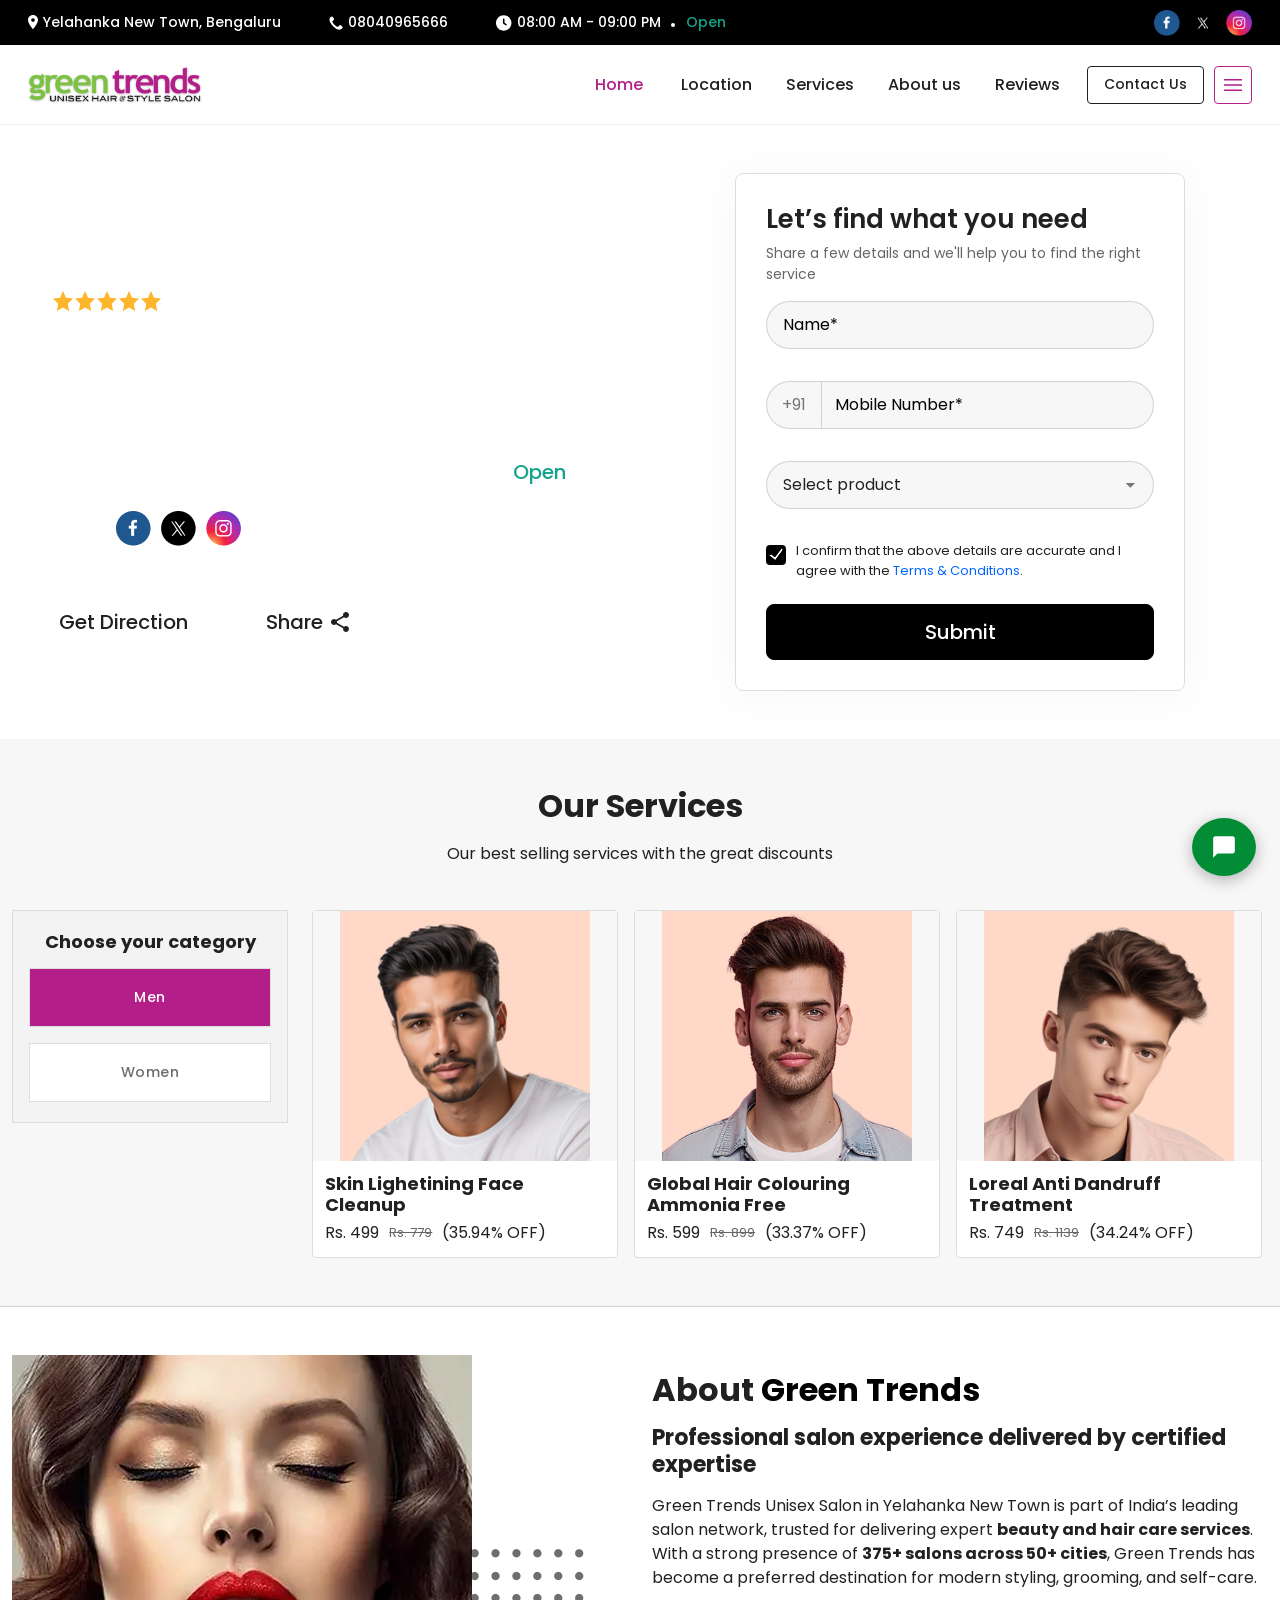
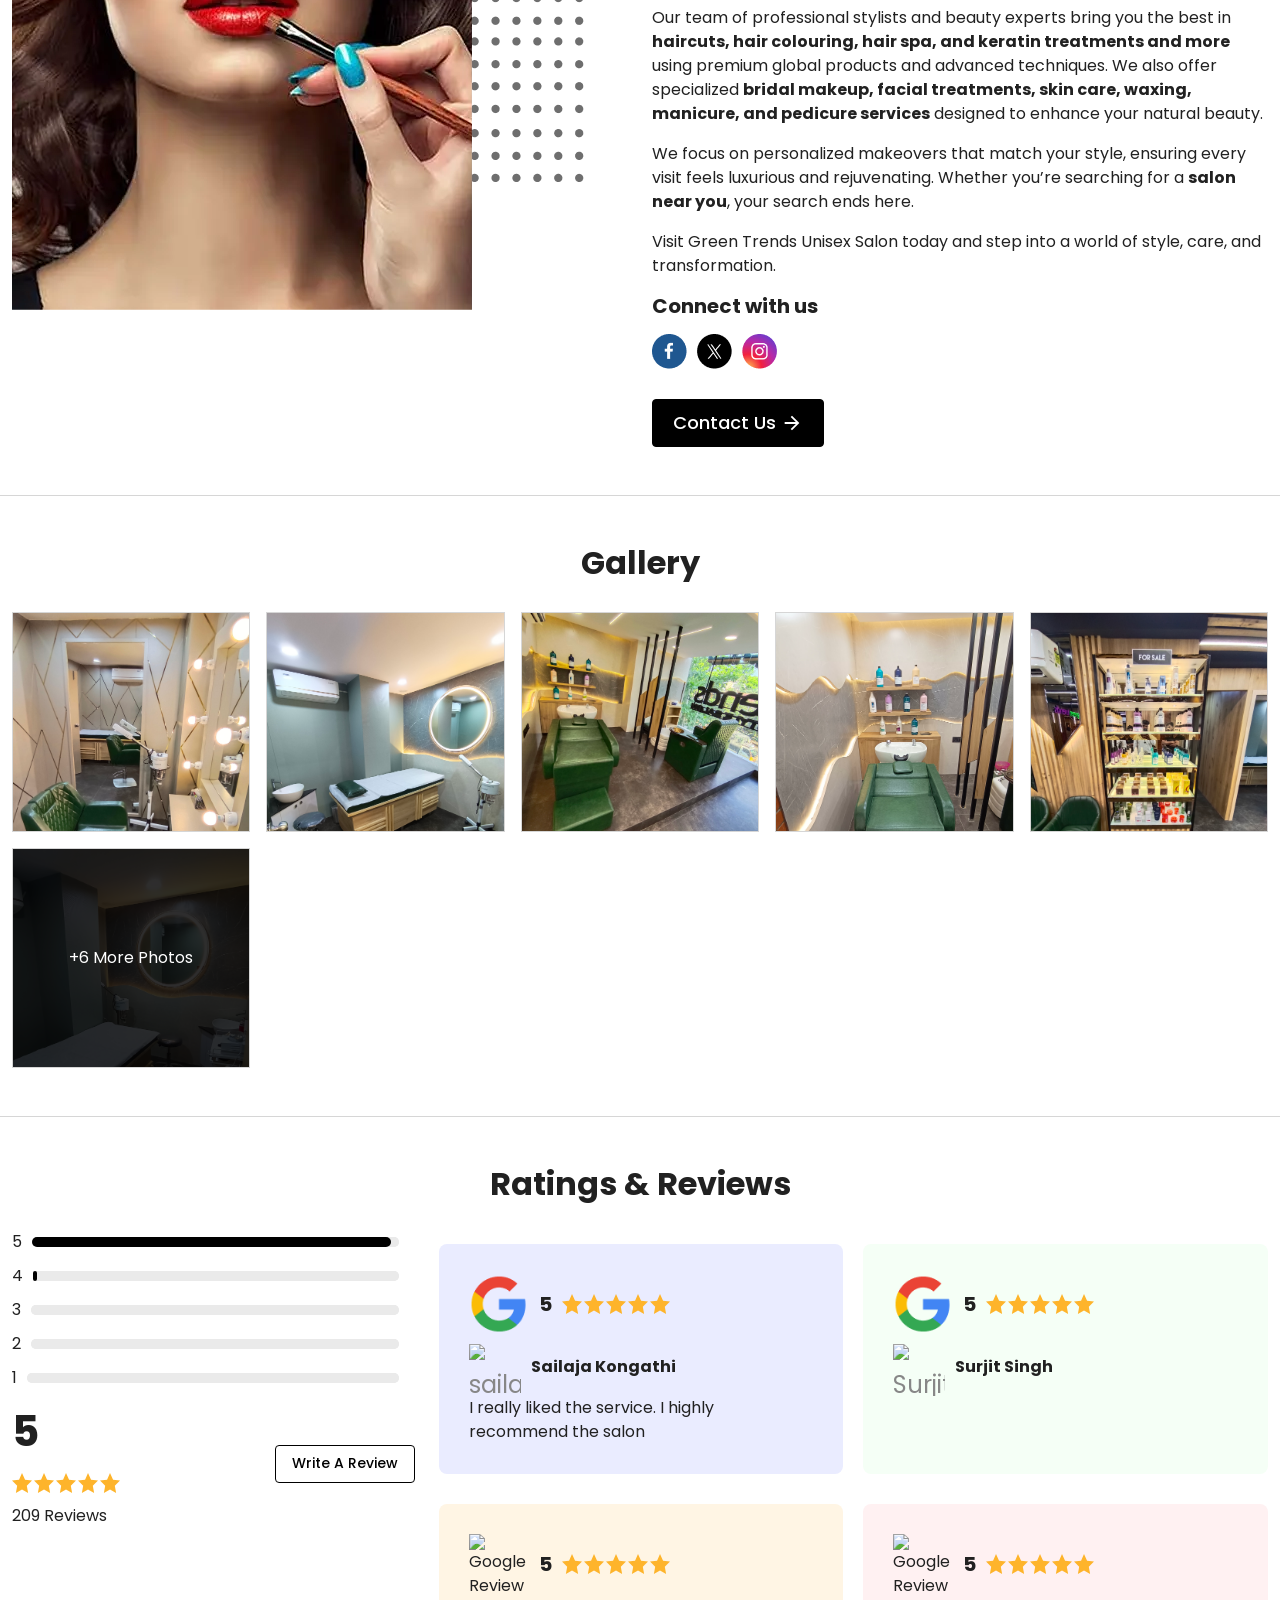
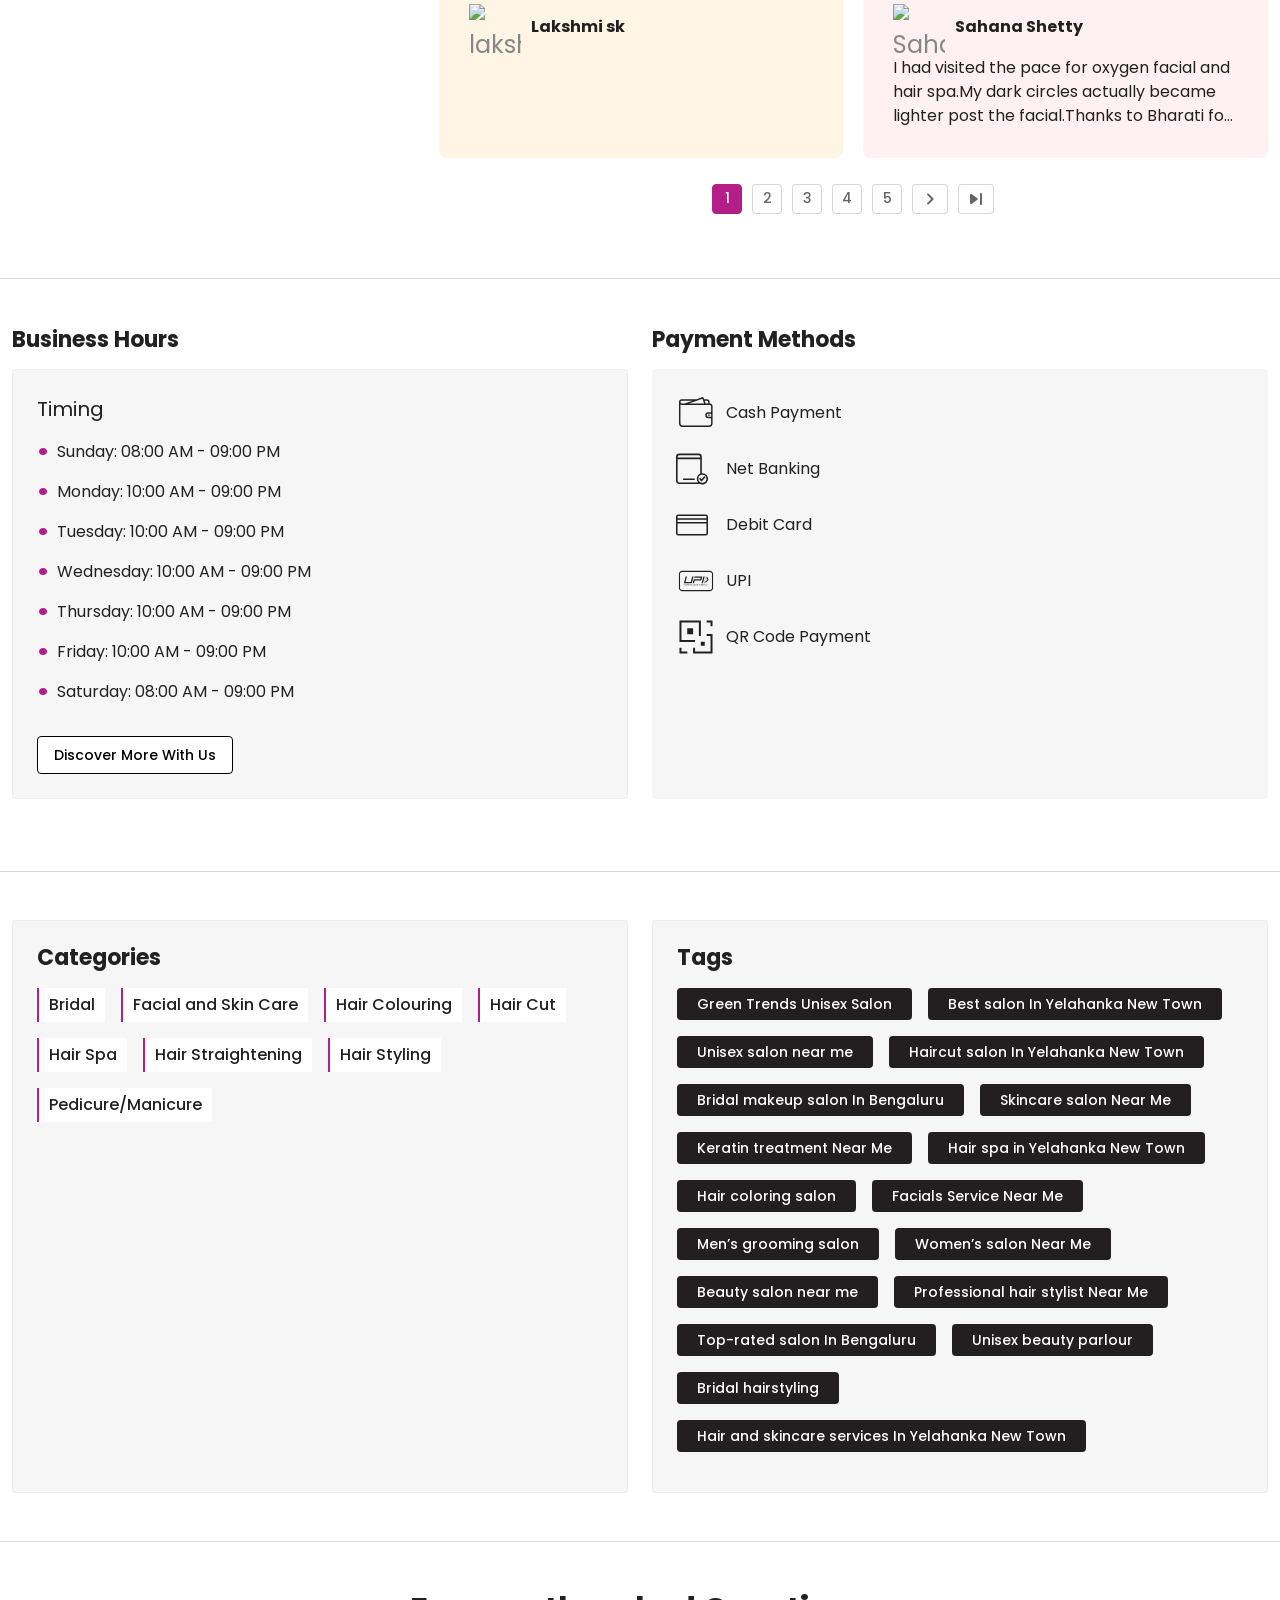
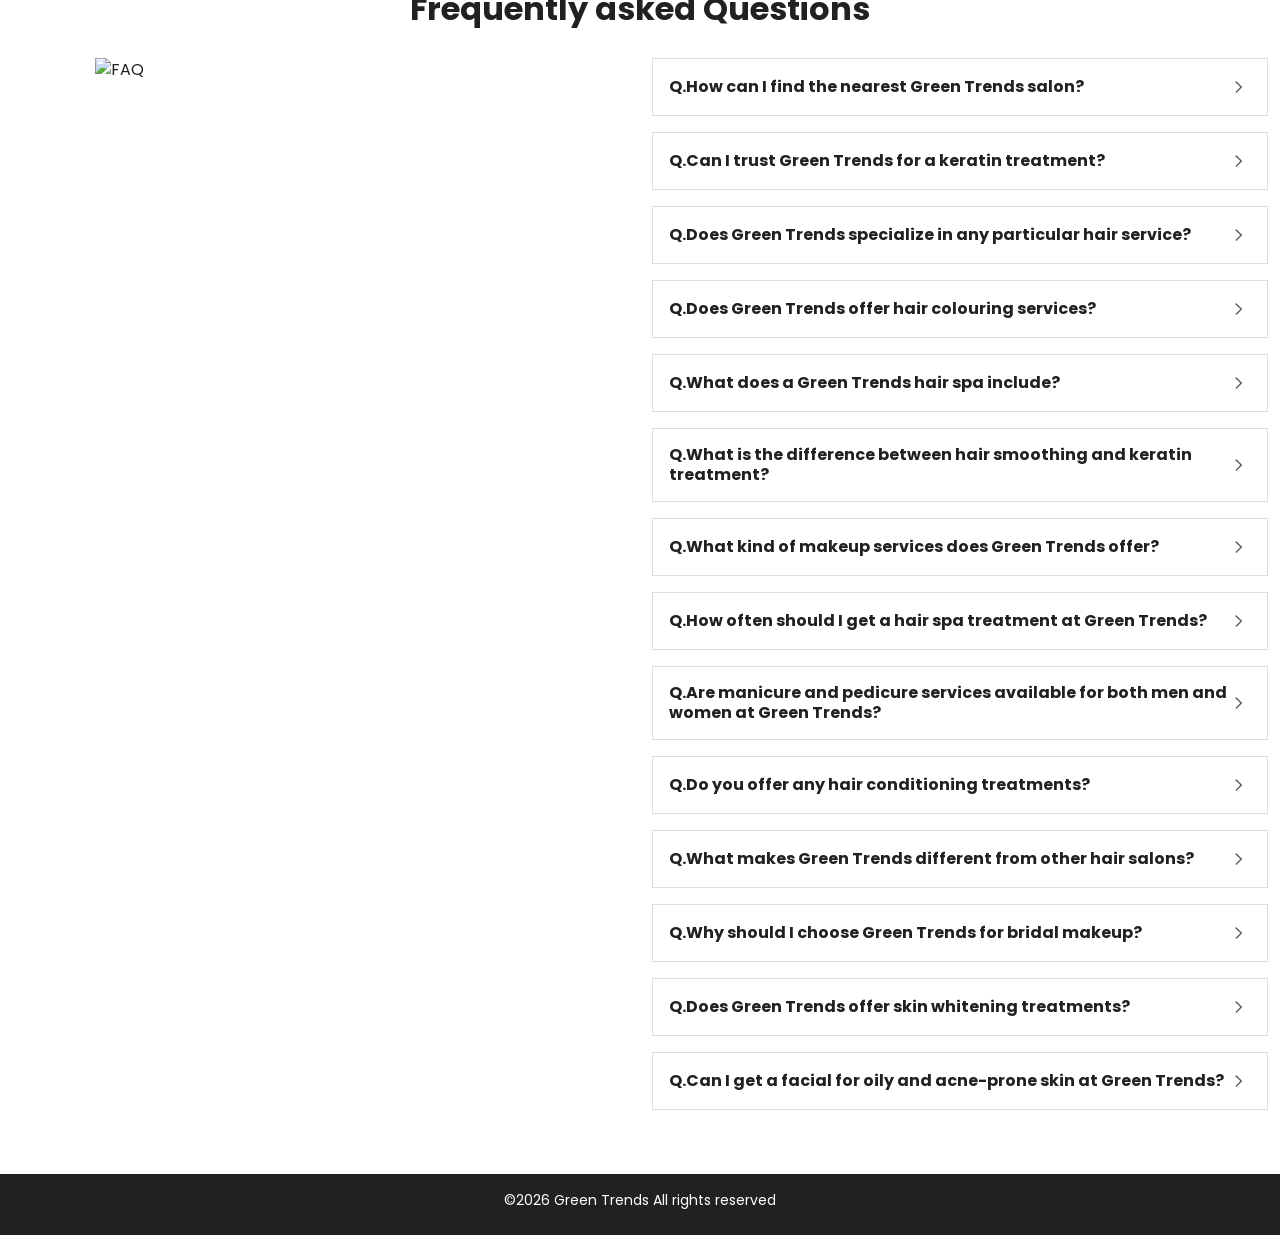
==== commit b7c5bcc2: "Update index.html" ====
--- a/index.html
+++ b/index.html
@@ -1,5904 +1 @@
-<!DOCTYPE html>
-<html lang="en" prefix="og:https://ogp.me/ns#" xmlns:og="http://opengraphprotocol.org/schema/"
-    xmlns:fb="http://www.facebook.com/2008/fbml">
-
-<head>
-    <!-- seodetails-->
-    <title>Best Unisex Hair Salon in Yelahanka New Town, Bengaluru | Green Trends</title>
-    <meta name="description"
-        content="Green Trends in Yelahanka New Town, Bengaluru is a unisex salon offering haircuts, skincare, bridal services, hair colouring, smoothening, and more. Book your appointment today." />
-    <meta name="keywords"
-        content="salon near me, salon in yelahanka new town, bengaluru, unisex salon in yelahanka new town, bengaluru, unisex salon near me, hair cut near me" />
-
-    <meta name="viewport" content="width=device-width, initial-scale=1.0, maximum-scale=5">
-    <meta charset="utf-8" />
-    <script type="text/javascript" src="assets/js/bundlejs.min.js"></script>
-    <!-- Green Trends Lead Capture — config + leads.js -->
-    <script>
-        window.GT_CONFIG = {
-            sheetUrl: 'https://script.google.com/macros/s/AKfycbzW-D1e5rI41JE8pSUP18xa9qwDf92Tv9ccqzgk1TNQnK7g8HfjaZ48YHay-u6lelX1SQ/exec',
-            salonName: 'Green Trends Yelahanka New Town',
-            phone: '08040965666',
-            services: ['Hair Services', 'Bridal', 'Skin Care', 'Nail Art', 'Hair Colour', 'Smoothening', 'Other']
-        };
-    </script>
-    <script src="assets/js/leads.js" defer></script>
-    <link rel="shortcut icon" href="assets/images/favicon.ico" />
-    <meta property='og:title' content='Green Trends in Yelahanka New Town, Bengaluru' />
-    <meta property="og:type" content="website" />
-    <meta property='og:url' content='/' />
-    <meta property="og:image" content="assets/images/logo/green-trendslogo.webp" />
-    <meta property='og:site_name' content='Green Trends - Unisex Hair &amp; Style Salon - Yelahanka Satellite Town' />
-    <meta property='og:description'
-        content='Green Trends in Yelahanka New Town, Bengaluru is a unisex salon offering haircuts, skincare, bridal services, hair colouring, smoothening, and more. Book your appointment today.' />
-    <meta name="geo.position" content="13.0943957; 77.5827573" />
-    <meta name="ICBM" content="13.0943957, 77.5827573" />
-    <meta name="geo.placename"
-        content="Green Trends - Unisex Hair &amp; Style Salon - Yelahanka Satellite Town, Yelahanka New Town, Bengaluru" />
-    <meta name="twitter:card" content="summary">
-    <meta name="twitter:site" content="">
-    <meta name="twitter:title" content="Best Unisex Hair Salon in Yelahanka New Town, Bengaluru | Green Trends">
-    <meta name="twitter:description"
-        content="Green Trends in Yelahanka New Town, Bengaluru is a unisex salon offering haircuts, skincare, bridal services, hair colouring, smoothening, and more. Book your appointment today.">
-    <meta property="twitter:image" content="assets/images/logo/green-trendslogo.webp" />
-    <!-- seodetails-->
-    <!-- google fonts -->
-    <link rel="preconnect" href="https://fonts.googleapis.com">
-    <link rel="preconnect" href="https://fonts.gstatic.com" crossorigin>
-    <!-- google fonts -->
-    <!-- css-->
-    <link href="assets/css/mainbase.min.css?v=RAGgdkKEI_eC8lQEH1M1bZcfIVokgfdHN3O-Rqj2e48" rel="stylesheet" />
-
-    <link href="assets/css/green-trends.css?v=dE4tEpZI5K93ZXL9C6g8PO71CnkX4DNCzktsV-A3_xs" rel="stylesheet" />
-
-    <!-- css-->
-    <meta name="google-site-verification" content="_X8qvF9jsDaYRG3dK3H0TDeQIGhCMg5bunHTS-_RGTQ" />
-</head>
-
-
-<body itemscope itemtype="http://schema.org/WebPage">
-
-    <style>
-        :root {
-            /* Font :: BEGIN */
-            --font-family-primary: 'Poppins', sans-serif;
-            --font-size-base: 1.6rem;
-            /* Note: Change line height based on the font stack */
-            --line-height-large: 2;
-            --line-height-base: 1.5;
-            --line-height-small: 1.25;
-            /* Font Weight :: BEGIN */
-            --font-weight-regular: 400;
-            --font-weight-medium: 500;
-            --font-weight-bold: 700;
-            /* Font Weight :: END */
-            --radius-base: .4rem;
-            /* Font :: END */
-            /* Color Theme Variable Declaration */
-            --color-primary: #000000;
-            --color-primary-rgb: 0 0 0;
-            --color-on-primary: #ffffff;
-            --color-secondary: #B41E89;
-            --color-on-secondary: #ffffff;
-            --color-success: #14A38B;
-            --color-success-light: #F2FFFA;
-            --color-danger: #FF7171;
-            --color-warning: #F2AC57;
-            --color-info: #8DCAFC;
-            --color-light: #F6F6F6;
-            --color-dark: #333333;
-            --color-link: #0066FF;
-            --color-grey: #666666;
-            --color-grey-light: #F7F7F7;
-            --color-body-background: #ffffff;
-            --color-body-color: #212121;
-            --color-text-muted: #666666;
-            --accent-color: #E60000;
-            /* --gradient-radial: radial-gradient(#FFD500, #AF1E23); */
-            /* Gutter Spaces */
-            --gutter-base: 1.6rem;
-            --app-bar-bg: #028c36;
-            --sticky-top-1: 4.5rem;
-        }
-    </style>
-
-    <svg style="display: none;" xmlns="http://www.w3.org/2000/svg">
-        <symbol id="skIconsCallCircle" viewBox="0 0 24 24">
-            <path d="M12,1c6.1,0,11,4.9,11,11c0,6.1-4.9,11-11,11C5.9,23,1,18.1,1,12C1,5.9,5.9,1,12,1 M12,0L12,0C5.4,0,0,5.4,0,12v0
-            c0,6.6,5.4,12,12,12h0c6.6,0,12-5.4,12-12v0C24,5.4,18.6,0,12,0L12,0z"></path>
-            <path d="M17.6,14.4c-0.9,0-1.7-0.1-2.5-0.4c-0.2-0.1-0.5,0-0.7,0.2l-1.1,1.4c-2-0.9-3.9-2.7-4.8-4.8l1.4-1.2
-            c0.2-0.2,0.2-0.5,0.2-0.7C9.8,8.1,9.6,7.2,9.6,6.4c0-0.4-0.3-0.7-0.7-0.7H6.5c-0.4,0-0.8,0.2-0.8,0.7c0,6.5,5.4,12,12,12
-            c0.5,0,0.7-0.4,0.7-0.8v-2.4C18.3,14.7,18,14.4,17.6,14.4z"></path>
-        </symbol>
-        <symbol id="skiconsCallColor" viewBox="0 0 28 28" fill="none">
-            <path
-                d="M8.64324 14.0653C9.77778 16.3848 11.6579 18.2564 13.9826 19.3804C14.1526 19.461 14.3408 19.4959 14.5285 19.4817C14.7161 19.4675 14.8969 19.4047 15.0529 19.2994L18.4757 17.017C18.6271 16.916 18.8013 16.8544 18.9825 16.8378C19.1637 16.8212 19.3462 16.85 19.5134 16.9216L25.9169 19.666C26.1344 19.7584 26.316 19.919 26.4344 20.1236C26.5527 20.3282 26.6013 20.5657 26.5729 20.8003C26.3705 22.3841 25.5978 23.8398 24.3994 24.8948C23.201 25.9498 21.6591 26.5319 20.0625 26.532C15.1311 26.532 10.4017 24.573 6.91473 21.086C3.42773 17.599 1.46875 12.8696 1.46875 7.93823C1.46883 6.34159 2.05089 4.79973 3.10593 3.60134C4.16097 2.40295 5.61665 1.63022 7.20041 1.42782C7.43504 1.39943 7.67254 1.44805 7.87713 1.56637C8.08172 1.68469 8.24232 1.8663 8.33472 2.08383L11.0815 8.49291C11.1525 8.65869 11.1815 8.83946 11.1657 9.01913C11.15 9.1988 11.0901 9.3718 10.9913 9.52271L8.71682 12.9981C8.6133 13.1544 8.5521 13.3349 8.53921 13.522C8.52631 13.709 8.56216 13.8963 8.64324 14.0653Z"
-                fill="#C7007E" fill-opacity="0.4" stroke="#C7007E" stroke-width="1.4" stroke-linecap="round"
-                stroke-linejoin="round" />
-        </symbol>
-
-
-
-        <symbol id="skiconsPhone" viewBox="0 0 24 24" fill="none">
-            <g clip-path="url(#clip0_11902_7535)">
-                <path
-                    d="M17.0323 16.9228H7.35727C7.01127 16.9228 6.78125 16.8548 6.78125 16.7528V16.7188C6.78125 16.6188 7.01227 16.5488 7.35727 16.5488H17.0363C17.3823 16.5488 17.6122 16.6168 17.6122 16.7188V16.7528C17.6082 16.8548 17.2623 16.9228 17.0323 16.9228Z"
-                    fill="#C7007E" stroke="#C7007E" />
-                <path
-                    d="M17.0323 5.63767H7.35727C7.01127 5.63767 6.78125 5.56967 6.78125 5.46767V5.43368C6.78125 5.33368 7.01227 5.26367 7.35727 5.26367H17.0363C17.3823 5.26367 17.6122 5.33168 17.6122 5.43368V5.46767C17.6082 5.56967 17.2623 5.63767 17.0323 5.63767Z"
-                    stroke="#C7007E" stroke-width="0.6" />
-                <path
-                    d="M15.966 22.6021H8.483C8.17369 22.6191 7.86408 22.575 7.57184 22.4722C7.2796 22.3695 7.01047 22.2101 6.77986 22.0033C6.54925 21.7965 6.36168 21.5462 6.22786 21.2668C6.09404 20.9874 6.01662 20.6844 6 20.3751V3.62508C6.03408 3.00055 6.3148 2.41512 6.78043 1.9975C7.24605 1.57989 7.85845 1.36428 8.483 1.39809H15.967C16.2763 1.38108 16.5859 1.42521 16.8782 1.52796C17.1704 1.63071 17.4395 1.79005 17.6701 1.99689C17.9007 2.20372 18.0883 2.45398 18.2221 2.73336C18.356 3.01274 18.4334 3.31575 18.45 3.62508V20.3741C18.4361 20.6843 18.3606 20.9887 18.2277 21.2694C18.0948 21.5501 17.9072 21.8015 17.676 22.0089C17.4448 22.2162 17.1746 22.3754 16.8812 22.4771C16.5877 22.5788 16.2769 22.6209 15.967 22.6011L15.966 22.6021ZM17.633 19.9171V3.90008C17.6016 3.43162 17.3884 2.99398 17.0388 2.6805C16.6893 2.36701 16.2311 2.20251 15.762 2.22208H8.683C8.21389 2.20251 7.75571 2.36701 7.40617 2.6805C7.05664 2.99398 6.84341 3.43162 6.812 3.90008V19.9161C6.84341 20.3845 7.05664 20.8222 7.40617 21.1357C7.75571 21.4492 8.21389 21.6137 8.683 21.5941H15.793C16.2586 21.6131 16.7128 21.4475 17.0569 21.1332C17.4009 20.8189 17.6069 20.3815 17.63 19.9161L17.633 19.9171Z"
-                    fill="#414042" stroke="#414042" stroke-width="0.6" stroke-miterlimit="10" />
-                <path
-                    d="M12.8922 19.409C12.8922 19.5474 12.8511 19.6828 12.7742 19.7979C12.6973 19.913 12.588 20.0027 12.4601 20.0557C12.3322 20.1087 12.1914 20.1226 12.0556 20.0956C11.9198 20.0685 11.7951 20.0019 11.6972 19.904C11.5993 19.8061 11.5326 19.6813 11.5056 19.5456C11.4786 19.4098 11.4925 19.269 11.5455 19.1411C11.5984 19.0132 11.6882 18.9039 11.8033 18.827C11.9184 18.75 12.0537 18.709 12.1922 18.709C12.3778 18.709 12.5559 18.7828 12.6872 18.914C12.8184 19.0453 12.8922 19.2233 12.8922 19.409Z"
-                    fill="#C7007E" stroke="#C7007E" />
-            </g>
-            <defs>
-                <clipPath id="clip0_11902_7535">
-                    <rect width="24" height="24" fill="white" />
-                </clipPath>
-            </defs>
-        </symbol>
-
-
-
-        <symbol id="skiconsServe" viewBox="0 0 38 36" fill="none">
-            <path d="M16.6406 4.24512H25.385" stroke="#C7007E" stroke-width="1.2" stroke-linecap="round"
-                stroke-linejoin="round" />
-            <path d="M16.6406 1.51172H25.385" stroke="#C7007E" stroke-width="1.2" stroke-linecap="round"
-                stroke-linejoin="round" />
-            <path
-                d="M19.1 1.51172C20.0421 1.51172 20.9457 1.88599 21.6119 2.55219C22.2781 3.21839 22.6524 4.12196 22.6524 5.06411C22.6524 6.00627 22.2781 6.90983 21.6119 7.57604C20.9457 8.24224 20.0421 8.61651 19.1 8.61651H16.6406L22.6524 14.0817"
-                stroke="#C7007E" stroke-width="1.2" stroke-linecap="round" stroke-linejoin="round" />
-            <path d="M4.83888 21.5684L1.35938 23.3127L7.51542 33.2805L10.8611 31.4116L4.83888 21.5684Z"
-                fill="#C7007E" />
-            <path d="M1.35938 23.3127L4.83888 21.5684L10.8611 31.4116L7.51542 33.2805" stroke="#C7007E"
-                stroke-width="1.2" stroke-linecap="round" stroke-linejoin="round" />
-            <path
-                d="M19.7166 24.0525L24.8449 24.5345C25.9101 24.6346 26.8671 23.8535 26.9824 22.7899L27.0487 22.1788C27.164 21.1152 26.394 20.1718 25.3288 20.0717L14.4833 19.0522C13.6085 18.97 12.7248 19.1397 11.9368 19.5411L5.50523 22.8178"
-                stroke="#C7007E" stroke-width="1.2" stroke-linecap="round" stroke-linejoin="round" />
-            <path
-                d="M29.0355 22.7093L33.4759 20.3309C34.419 19.8258 35.6395 20.1541 36.2018 21.0643L36.5555 21.6366C37.1226 22.5544 36.8034 23.7116 35.8456 24.21L24.7726 29.9716C23.9037 30.4237 22.8968 30.5968 21.898 30.4657L14.2018 29.4552C13.4214 29.3527 12.6356 29.5024 11.972 29.88L10.5879 30.6675"
-                stroke="#C7007E" stroke-width="1.2" stroke-linecap="round" stroke-linejoin="round" />
-        </symbol>
-
-        <symbol id="skiconsUsers" viewBox="0 0 32 32" fill="none">
-            <path
-                d="M21.3385 28V25.3333C21.3385 23.9188 20.7766 22.5623 19.7764 21.5621C18.7762 20.5619 17.4197 20 16.0052 20H8.00521C6.59072 20 5.23417 20.5619 4.23397 21.5621C3.23378 22.5623 2.67188 23.9188 2.67188 25.3333V28"
-                stroke="#C7007E" stroke-width="1.2" stroke-linecap="round" stroke-linejoin="round" />
-            <path
-                d="M12.0052 14.6667C14.9507 14.6667 17.3385 12.2789 17.3385 9.33333C17.3385 6.38781 14.9507 4 12.0052 4C9.05969 4 6.67188 6.38781 6.67188 9.33333C6.67188 12.2789 9.05969 14.6667 12.0052 14.6667Z"
-                fill="#C7007E" stroke="#C7007E" stroke-width="1.2" stroke-linecap="round" stroke-linejoin="round" />
-            <path
-                d="M29.3281 27.9995V25.3329C29.3272 24.1512 28.9339 23.0032 28.2099 22.0693C27.486 21.1353 26.4723 20.4683 25.3281 20.1729"
-                stroke="#C7007E" stroke-width="1.2" stroke-linecap="round" stroke-linejoin="round" />
-            <path
-                d="M21.3281 4.17285C22.4753 4.46659 23.4922 5.13379 24.2183 6.06927C24.9444 7.00474 25.3386 8.15529 25.3386 9.33952C25.3386 10.5237 24.9444 11.6743 24.2183 12.6098C23.4922 13.5452 22.4753 14.2124 21.3281 14.5062"
-                stroke="#C7007E" stroke-width="1.2" stroke-linecap="round" stroke-linejoin="round" />
-        </symbol>
-
-
-        <symbol id="skiconsBranches" viewBox="0 0 38 38" fill="none">
-            <path d="M19.0048 4.75L35.0814 15.4677L4 14.3959L19.0048 4.75Z" fill="#C7007E" />
-            <path d="M2.82812 14.7023H35.1733L19.0007 4.75L2.82812 14.7023Z" stroke="#C7007E" stroke-width="1.2"
-                stroke-linecap="round" stroke-linejoin="round" />
-            <path d="M7.80469 14.7021V27.1426" stroke="#C7007E" stroke-width="1.2" stroke-linecap="round"
-                stroke-linejoin="round" />
-            <path d="M15.2656 14.7021V27.1426" stroke="#C7007E" stroke-width="1.2" stroke-linecap="round"
-                stroke-linejoin="round" />
-            <path d="M22.7344 14.7021V27.1426" stroke="#C7007E" stroke-width="1.2" stroke-linecap="round"
-                stroke-linejoin="round" />
-            <path d="M30.1953 14.7021V27.1426" stroke="#C7007E" stroke-width="1.2" stroke-linecap="round"
-                stroke-linejoin="round" />
-            <path d="M4.07031 27.1426H33.9274" stroke="#C7007E" stroke-width="1.2" stroke-linecap="round"
-                stroke-linejoin="round" />
-            <path d="M1.57812 32.1191H36.4113" stroke="#C7007E" stroke-width="1.2" stroke-linecap="round"
-                stroke-linejoin="round" />
-        </symbol>
-
-        <symbol id="skiconsCalendar" viewBox="0 0 32 32" fill="none">
-            <path d="M10.6719 2.66699V8.00033" stroke="#C7007E" stroke-width="1.2" stroke-linecap="round"
-                stroke-linejoin="round" />
-            <path d="M27.7323 5.86621H4.79896L4.26562 13.8662L27.7323 13.3329V5.86621Z" fill="#C7007E" />
-            <path d="M21.3281 2.66699V8.00033" stroke="#C7007E" stroke-width="1.2" stroke-linecap="round"
-                stroke-linejoin="round" />
-            <path
-                d="M28 17.333V7.99967C28 7.29243 27.719 6.61415 27.219 6.11406C26.7189 5.61396 26.0406 5.33301 25.3333 5.33301H6.66667C5.95942 5.33301 5.28115 5.61396 4.78105 6.11406C4.28095 6.61415 4 7.29243 4 7.99967V26.6663C4 27.3736 4.28095 28.0519 4.78105 28.552C5.28115 29.0521 5.95942 29.333 6.66667 29.333H17.3333"
-                stroke="#C7007E" stroke-width="1.2" stroke-linecap="round" stroke-linejoin="round" />
-            <path d="M4 13.333H28" stroke="#C7007E" stroke-width="1.2" stroke-linecap="round" stroke-linejoin="round" />
-            <path d="M21.3281 25.333H29.3281" stroke="#C7007E" stroke-width="1.2" stroke-linecap="round"
-                stroke-linejoin="round" />
-            <path d="M25.3281 21.333V29.333" stroke="#C7007E" stroke-width="1.2" stroke-linecap="round"
-                stroke-linejoin="round" />
-        </symbol>
-
-
-        <symbol id="skiconsWatchColor" viewBox="0 0 36 36" fill="none">
-            <path
-                d="M12.375 9.58046L13.3324 4.29932C13.3794 4.03998 13.516 3.80539 13.7183 3.63646C13.9206 3.46754 14.1758 3.375 14.4394 3.375H21.5606C21.8242 3.375 22.0794 3.46754 22.2817 3.63646C22.484 3.80539 22.6206 4.03999 22.6676 4.29932L23.625 9.5805"
-                fill="#C7007E" fill-opacity="0.4" />
-            <path
-                d="M12.375 9.58046L13.3324 4.29932C13.3794 4.03998 13.516 3.80539 13.7183 3.63646C13.9206 3.46754 14.1758 3.375 14.4394 3.375H21.5606C21.8242 3.375 22.0794 3.46754 22.2817 3.63646C22.484 3.80539 22.6206 4.03999 22.6676 4.29932L23.625 9.5805"
-                stroke="#C7007E" stroke-width="1.4" stroke-miterlimit="10" stroke-linecap="round"
-                stroke-linejoin="round" />
-            <path
-                d="M12.375 26.42L13.3324 31.7011C13.3794 31.9604 13.516 32.195 13.7183 32.364C13.9206 32.5329 14.1758 32.6254 14.4394 32.6254H21.5606C21.8242 32.6254 22.0794 32.5329 22.2817 32.364C22.484 32.195 22.6206 31.9604 22.6676 31.7011L23.625 26.4199"
-                fill="#C7007E" fill-opacity="0.4" />
-            <path
-                d="M12.375 26.42L13.3324 31.7011C13.3794 31.9604 13.516 32.195 13.7183 32.364C13.9206 32.5329 14.1758 32.6254 14.4394 32.6254H21.5606C21.8242 32.6254 22.0794 32.5329 22.2817 32.364C22.484 32.195 22.6206 31.9604 22.6676 31.7011L23.625 26.4199"
-                stroke="#C7007E" stroke-width="1.4" stroke-miterlimit="10" stroke-linecap="round"
-                stroke-linejoin="round" />
-            <path
-                d="M18 28.125C23.5919 28.125 28.125 23.5919 28.125 18C28.125 12.4081 23.5919 7.875 18 7.875C12.4081 7.875 7.875 12.4081 7.875 18C7.875 23.5919 12.4081 28.125 18 28.125Z"
-                fill="white" stroke="#C7007E" stroke-width="1.4" stroke-linecap="round" stroke-linejoin="round" />
-            <path d="M18 12.375V18H23.625" stroke="#C7007E" stroke-width="1.4" stroke-miterlimit="10"
-                stroke-linecap="round" stroke-linejoin="round" />
-        </symbol>
-
-        <symbol id="skiconsWhatsapp" viewBox="0 0 448 512">
-            <path
-                d="M380.9 97.1C339 55.1 283.2 32 223.9 32c-122.4 0-222 99.6-222 222 0 39.1 10.2 77.3 29.6 111L0 480l117.7-30.9c32.4 17.7 68.9 27 106.1 27h.1c122.3 0 224.1-99.6 224.1-222 0-59.3-25.2-115-67.1-157zm-157 341.6c-33.2 0-65.7-8.9-94-25.7l-6.7-4-69.8 18.3L72 359.2l-4.4-7c-18.5-29.4-28.2-63.3-28.2-98.2 0-101.7 82.8-184.5 184.6-184.5 49.3 0 95.6 19.2 130.4 54.1 34.8 34.9 56.2 81.2 56.1 130.5 0 101.8-84.9 184.6-186.6 184.6zm101.2-138.2c-5.5-2.8-32.8-16.2-37.9-18-5.1-1.9-8.8-2.8-12.5 2.8-3.7 5.6-14.3 18-17.6 21.8-3.2 3.7-6.5 4.2-12 1.4-32.6-16.3-54-29.1-75.5-66-5.7-9.8 5.7-9.1 16.3-30.3 1.8-3.7 .9-6.9-.5-9.7-1.4-2.8-12.5-30.1-17.1-41.2-4.5-10.8-9.1-9.3-12.5-9.5-3.2-.2-6.9-.2-10.6-.2-3.7 0-9.7 1.4-14.8 6.9-5.1 5.6-19.4 19-19.4 46.3 0 27.3 19.9 53.7 22.6 57.4 2.8 3.7 39.1 59.7 94.8 83.8 35.2 15.2 49 16.5 66.6 13.9 10.7-1.6 32.8-13.4 37.4-26.4 4.6-13 4.6-24.1 3.2-26.4-1.3-2.5-5-3.9-10.5-6.6z" />
-        </symbol>
-
-        <symbol id="skiconsForward" viewBox="0 -960 960 960">
-            <path d="M647-440H160v-80h487L423-744l57-56 320 320-320 320-57-56 224-224Z"></path>
-        </symbol>
-        <symbol id="skiconclose">
-            <path id="Icon_ionic-ios-close" data-name="Icon ionic-ios-close"
-                d="M19.589,18l4.8-4.8A1.124,1.124,0,0,0,22.8,11.616l-4.8,4.8-4.8-4.8A1.124,1.124,0,1,0,11.616,13.2l4.8,4.8-4.8,4.8A1.124,1.124,0,0,0,13.2,24.384l4.8-4.8,4.8,4.8A1.124,1.124,0,1,0,24.384,22.8Z"
-                transform="translate(-11.285 -11.289)"></path>
-        </symbol>
-        <symbol id="skIconsLocation" viewBox="0 0 30 30">
-            <path id="e" d="M15,28l-0.8-0.6c-1-0.9-10.1-8.7-10.1-14.5S9,2,15,2s10.9,4.9,10.9,10.9s-9.1,13.6-10.1,14.5L15,28L15,28z M15,4.4
-        c-4.7,0-8.5,3.8-8.5,8.5c0,3.6,5.6,9.4,8.5,12c2.9-2.6,8.5-8.4,8.5-12C23.5,8.2,19.7,4.4,15,4.4z" />
-            <path id="f" d="M15,16.8c-2.2,0-4-1.8-4-4s1.8-4,4-4s4,1.8,4,4S17.2,16.8,15,16.8L15,16.8z M15,10.8c-1.1,0-2,0.9-2,2s0.9,2,2,2
-        s2-0.9,2-2C17,11.7,16.1,10.8,15,10.8L15,10.8L15,10.8z" />
-            <rect fill="none" width="30" height="30" />
-        </symbol>
-        <symbol id="skIconsArrowLong" viewBox="0 0 30 30">
-            <path id="e" d="M21.2,7.8c-0.4,0.4-0.4,1.1,0,1.5l0,0L26,14H1.5c-0.6,0-1,0.4-1.1,1c0,0.6,0.4,1,1,1.1c0,0,0,0,0.1,0
-        h24.4l-4.8,4.7c-0.4,0.4-0.4,1.1,0,1.5c0.4,0.4,1,0.4,1.4,0l6.6-6.6c0.4-0.3,0.4-0.9,0-1.3c0,0,0,0,0,0l-6.6-6.6
-        C22.3,7.3,21.6,7.3,21.2,7.8L21.2,7.8L21.2,7.8L21.2,7.8z" />
-            <rect fill="none" width="30" height="30" />
-        </symbol>
-
-        <symbol id="skIconsCall" viewBox="0 0 24 24">
-            <path d="M0 0h24v24H0z" fill="none"></path>
-            <path
-                d="M20.01 15.38c-1.23 0-2.42-.2-3.53-.56-.35-.12-.74-.03-1.01.24l-1.57 1.97c-2.83-1.35-5.48-3.9-6.89-6.83l1.95-1.66c.27-.28.35-.67.24-1.02-.37-1.11-.56-2.3-.56-3.53 0-.54-.45-.99-.99-.99H4.19C3.65 3 3 3.24 3 3.99 3 13.28 10.73 21 20.01 21c.71 0 .99-.63.99-1.18v-3.45c0-.54-.45-.99-.99-.99z">
-            </path>
-        </symbol>
-
-        <symbol id="skIconsCar" viewBox="0 0 30 30">
-            <path id="d" d="M25.8,12.6l-0.6-1.5l-1.1-2.7c-0.9-2.3-3.1-3.8-5.6-3.8h-6.9c-2.5,0-4.7,1.5-5.6,3.8l-1.1,2.7
-        l-0.6,1.5C2.9,13.2,2,14.4,2,15.9v2.6c0,0.8,0.3,1.6,0.9,2.3v2.9c0,1,0.8,1.7,1.7,1.7h1.7c1,0,1.7-0.8,1.7-1.7v-1.7h13.9v1.7
-        c0,1,0.8,1.7,1.7,1.7h1.7c1,0,1.7-0.8,1.7-1.7v-2.9c0.6-0.6,0.9-1.4,0.9-2.3v-2.6C28,14.4,27.1,13.2,25.8,12.6L25.8,12.6z M9.1,9.7
-        c0.4-1,1.4-1.6,2.4-1.6h6.9c1.1,0,2,0.6,2.4,1.6l1.1,2.7H8.1L9.1,9.7L9.1,9.7z M6.3,18.5c-0.9,0.1-1.7-0.6-1.7-1.5
-        c0-0.1,0-0.1,0-0.2C4.5,15.8,5.2,15,6.1,15c0.1,0,0.1,0,0.2,0c1.3,0.3,2.3,1.3,2.6,2.6C8.9,18.6,7.4,18.4,6.3,18.5L6.3,18.5
-        L6.3,18.5z M23.7,18.5c-1,0-2.6,0.2-2.6-0.9c0.3-1.3,1.3-2.3,2.6-2.6c0.9-0.1,1.7,0.6,1.7,1.5c0,0.1,0,0.1,0,0.2
-        c0,0.9-0.6,1.7-1.5,1.7C23.8,18.5,23.7,18.5,23.7,18.5L23.7,18.5L23.7,18.5z" />
-            <rect fill="none" width="30" height="30" />
-        </symbol>
-
-        <!-- Social -->
-        <symbol id="skIconsFacebook" viewBox="0 0 32 32">
-            <path
-                d="M21.95 5.005l-3.306-.004c-3.206 0-5.277 2.124-5.277 5.415v2.495H10.05v4.515h3.317l-.004 9.575h4.641l.004-9.575h3.806l-.003-4.514h-3.803v-2.117c0-1.018.241-1.533 1.566-1.533l2.366-.001.01-4.256z">
-            </path>
-        </symbol>
-
-        <symbol id="skIconsInstagram" viewBox="0 0 24 24">
-            <path
-                d="M12 7.90001C11.1891 7.90001 10.3964 8.14048 9.72218 8.59099C9.04794 9.0415 8.52243 9.68184 8.21211 10.431C7.90179 11.1802 7.8206 12.0046 7.9788 12.7999C8.13699 13.5952 8.52748 14.3258 9.10088 14.8992C9.67427 15.4725 10.4048 15.863 11.2001 16.0212C11.9955 16.1794 12.8198 16.0982 13.569 15.7879C14.3182 15.4776 14.9585 14.9521 15.409 14.2779C15.8596 13.6036 16.1 12.8109 16.1 12C16.1013 11.4612 15.9962 10.9275 15.7906 10.4295C15.585 9.93142 15.2831 9.47892 14.9021 9.09794C14.5211 8.71695 14.0686 8.415 13.5706 8.20942C13.0725 8.00385 12.5388 7.8987 12 7.90001ZM12 14.67C11.4719 14.67 10.9557 14.5134 10.5166 14.22C10.0776 13.9267 9.73534 13.5097 9.53326 13.0218C9.33117 12.5339 9.2783 11.9971 9.38132 11.4791C9.48434 10.9612 9.73863 10.4854 10.112 10.112C10.4854 9.73863 10.9612 9.48434 11.4791 9.38132C11.9971 9.2783 12.5339 9.33117 13.0218 9.53326C13.5097 9.73534 13.9267 10.0776 14.22 10.5166C14.5134 10.9557 14.67 11.4719 14.67 12C14.67 12.7081 14.3887 13.3873 13.888 13.888C13.3873 14.3887 12.7081 14.67 12 14.67ZM17.23 7.73001C17.23 7.9278 17.1714 8.12114 17.0615 8.28558C16.9516 8.45003 16.7954 8.57821 16.6127 8.65389C16.43 8.72958 16.2289 8.74938 16.0349 8.7108C15.8409 8.67221 15.6628 8.57697 15.5229 8.43712C15.3831 8.29727 15.2878 8.11909 15.2492 7.92511C15.2106 7.73112 15.2304 7.53006 15.3061 7.34733C15.3818 7.16461 15.51 7.00843 15.6744 6.89855C15.8389 6.78866 16.0322 6.73001 16.23 6.73001C16.4952 6.73001 16.7496 6.83537 16.9371 7.02291C17.1247 7.21044 17.23 7.4648 17.23 7.73001ZM19.94 8.73001C19.9691 7.48684 19.5054 6.28261 18.65 5.38001C17.7522 4.5137 16.5474 4.03897 15.3 4.06001C14 4.00001 10 4.00001 8.70001 4.06001C7.45722 4.0331 6.25379 4.49652 5.35001 5.35001C4.49465 6.25261 4.03093 7.45684 4.06001 8.70001C4.00001 10 4.00001 14 4.06001 15.3C4.03093 16.5432 4.49465 17.7474 5.35001 18.65C6.25379 19.5035 7.45722 19.9669 8.70001 19.94C10.02 20.02 13.98 20.02 15.3 19.94C16.5432 19.9691 17.7474 19.5054 18.65 18.65C19.5054 17.7474 19.9691 16.5432 19.94 15.3C20 14 20 10 19.94 8.70001V8.73001ZM18.24 16.73C18.1042 17.074 17.8993 17.3863 17.6378 17.6478C17.3763 17.9093 17.064 18.1142 16.72 18.25C15.1676 18.5639 13.5806 18.6715 12 18.57C10.4228 18.6716 8.83902 18.564 7.29001 18.25C6.94608 18.1142 6.63369 17.9093 6.37223 17.6478C6.11076 17.3863 5.90579 17.074 5.77001 16.73C5.35001 15.67 5.44001 13.17 5.44001 12.01C5.44001 10.85 5.35001 8.34001 5.77001 7.29001C5.90196 6.94268 6.10547 6.62698 6.36733 6.36339C6.62919 6.09981 6.94355 5.89423 7.29001 5.76001C8.83902 5.44599 10.4228 5.33839 12 5.44001C13.5806 5.33856 15.1676 5.44616 16.72 5.76001C17.064 5.89579 17.3763 6.10076 17.6378 6.36223C17.8993 6.62369 18.1042 6.93608 18.24 7.28001C18.66 8.34001 18.56 10.84 18.56 12C18.56 13.16 18.66 15.67 18.24 16.72V16.73Z">
-            </path>
-        </symbol>
-
-        <symbol id="skIconsLinkedin" viewBox="0 0 17.905 12.44">
-            <path id="Vector"
-                d="M6.142.3V12.439H9.911v-6c0-1.584.3-3.118,2.262-3.118,1.937,0,1.961,1.811,1.961,3.218v5.9h3.771V5.783c0-3.27-.7-5.783-4.526-5.783A3.963,3.963,0,0,0,9.811,1.96H9.76V.3ZM0,.3H3.775V12.439H0Z">
-            </path>
-        </symbol>
-        <symbol id="skIconsTwitter" viewBox="0 0 32 32">
-            <path
-                d="M11.919 24.94c-2.548 0-4.921-.747-6.919-2.032a9.049 9.049 0 0 0 6.681-1.867 4.512 4.512 0 0 1-4.215-3.137c.276.054.559.082.848.082.412 0 .812-.056 1.193-.156a4.519 4.519 0 0 1-3.622-4.425v-.059a4.478 4.478 0 0 0 2.042.564 4.507 4.507 0 0 1-2.008-3.758c0-.824.225-1.602.612-2.268a12.811 12.811 0 0 0 9.303 4.715 4.517 4.517 0 0 1 7.692-4.115 9.107 9.107 0 0 0 2.866-1.094 4.542 4.542 0 0 1-1.983 2.498 9.08 9.08 0 0 0 2.592-.71 9.283 9.283 0 0 1-2.252 2.337c.008.193.014.388.014.583-.001 5.962-4.542 12.843-12.844 12.842">
-            </path>
-        </symbol>
-
-        <symbol id="skIconsPhoneGrey" viewBox="0 0 24 23">
-            <path
-                d="M6.87515 16.9617C-0.599599 9.48573 -0.241932 3.83194 3.17765 1.26786L3.93528 0.703567C4.12858 0.561342 4.34848 0.459394 4.58194 0.403773C4.81539 0.348152 5.05764 0.33999 5.2943 0.379773C5.53097 0.419556 5.75724 0.506472 5.95967 0.635364C6.16211 0.764257 6.3366 0.932499 6.47277 1.13011L8.38073 3.87544C8.63604 4.24286 8.74644 4.69172 8.69067 5.13565C8.6349 5.57957 8.41691 5.98718 8.07865 6.28003L6.24198 7.86778C5.78282 8.26532 5.55807 8.86828 5.76469 9.43982C6.14653 10.5031 7.07332 12.3797 9.26523 14.5704C11.4571 16.7623 13.3325 17.6891 14.3958 18.0722C14.9686 18.2776 15.5715 18.054 15.9691 17.5937L17.5568 15.7594C17.8497 15.4211 18.2573 15.2032 18.7012 15.1474C19.1451 15.0916 19.594 15.202 19.9614 15.4573L22.7116 17.3665C22.909 17.5022 23.0771 17.6763 23.206 17.8782C23.3348 18.0802 23.4218 18.306 23.4617 18.5423C23.5016 18.7785 23.4936 19.0203 23.4382 19.2534C23.3828 19.4865 23.2812 19.7061 23.1393 19.8992L22.5714 20.664C20.0085 24.0812 14.3523 24.4377 6.87515 16.9617Z"
-                fill="" />
-        </symbol>
-
-        <symbol id="skIconsDirections" viewBox="0 0 21 16" fill="none">
-            <path
-                d="M20.6997 6.19995L14.0997 0.199947C13.5997 -0.300053 12.9997 0.199947 12.9997 0.999947V3.99995C8.29966 3.99995 4.29966 6.89995 2.39966 10.7999C1.69966 12.0999 1.29966 13.4999 0.999661 14.8999C0.799661 15.8999 2.29966 16.3999 2.89966 15.4999C5.09966 11.9999 8.79966 9.69995 12.9997 9.69995V12.9999C12.9997 13.7999 13.5997 14.2999 14.0997 13.7999L20.6997 7.79995C21.0997 7.39995 21.0997 6.59995 20.6997 6.19995Z"
-                fill="#006D28" />
-        </symbol>
-
-        <symbol id="skIconShare" viewBox="0 0 19 19" fill="none">
-            <g clip-path="url(#clip0_678_2580)">
-                <path
-                    d="M16.625 4.75C17.9372 4.75 19 3.68719 19 2.375C19 1.06281 17.9372 0 16.625 0C15.3128 0 14.25 1.06281 14.25 2.375C14.25 2.546 14.2702 2.71106 14.3034 2.87138L4.15744 7.94556C3.72162 7.44681 3.08869 7.125 2.375 7.125C1.06281 7.125 0 8.18781 0 9.5C0 10.8122 1.06281 11.875 2.375 11.875C3.08869 11.875 3.72162 11.5532 4.15744 11.0544L14.3046 16.1274C14.2702 16.2889 14.25 16.454 14.25 16.625C14.25 17.9372 15.3128 19 16.625 19C17.9372 19 19 17.9372 19 16.625C19 15.3128 17.9372 14.25 16.625 14.25C15.9113 14.25 15.2784 14.5718 14.8426 15.0706L4.69656 9.99638C4.72981 9.83606 4.75 9.671 4.75 9.5C4.75 9.329 4.72981 9.16394 4.69656 9.00362L14.8438 3.93062C15.2784 4.42819 15.9113 4.75 16.625 4.75Z"
-                    fill="#006D28" />
-            </g>
-            <defs>
-                <clipPath id="clip0_678_2580">
-                    <rect width="19" height="19" fill="white" />
-                </clipPath>
-            </defs>
-        </symbol>
-
-        <symbol id="skIconsDropDown" viewBox="0 0 24 24">
-            <path d="M0 0h24v24H0z" fill="none"></path>
-            <path d="M7 10l5 5 5-5z"></path>
-        </symbol>
-        <symbol id="skIconsTime" viewBox="0 0 24 24">
-            <rect fill="none" height="24" width="24" />
-            <path
-                d="M12,2C6.5,2,2,6.5,2,12s4.5,10,10,10s10-4.5,10-10S17.5,2,12,2z M16.2,16.2L11,13V7h1.5v5.2l4.5,2.7L16.2,16.2z" />
-        </symbol>
-        <symbol id="skIconsGetDirection" viewBox="0 0 30 30">
-            <rect fill="none" width="30" height="30" />
-            <path id="Path_157"
-                d="M26.8,14.4L15.6,3.2c-0.3-0.3-0.9-0.3-1.2,0L3.2,14.4c-0.3,0.3-0.3,0.9,0,1.2l11.2,11.2
- c0.3,0.3,0.9,0.3,1.2,0l11.2-11.2C27.1,15.3,27.1,14.7,26.8,14.4C26.8,14.4,26.8,14.4,26.8,14.4z M15,25L4.9,15L15,5L25,15L15,25z" />
-            <path id="Path_158" d="M16.5,11.9h-2.4c-1.3,0-2.3,1-2.3,2.3v4.4c0,0.5,0.4,0.8,0.8,0.8c0.5,0,0.8-0.4,0.8-0.8v-4.4
- c0-0.4,0.3-0.7,0.7-0.7h2.4l-0.7,0.7c-0.3,0.3-0.3,0.9,0.1,1.2c0.3,0.3,0.8,0.3,1.1,0l2.1-2.1c0.3-0.3,0.3-0.9,0-1.2L17,10.1
- c-0.3-0.3-0.9-0.3-1.2,0.1c-0.3,0.3-0.3,0.8,0,1.1L16.5,11.9z" />
-        </symbol>
-        <symbol id="skIconsShare" viewBox="0 0 24 24">
-            <path d="M0 0h24v24H0z" fill="none" />
-            <path
-                d="M18 16.08c-.76 0-1.44.3-1.96.77L8.91 12.7c.05-.23.09-.46.09-.7s-.04-.47-.09-.7l7.05-4.11c.54.5 1.25.81 2.04.81 1.66 0 3-1.34 3-3s-1.34-3-3-3-3 1.34-3 3c0 .24.04.47.09.7L8.04 9.81C7.5 9.31 6.79 9 6 9c-1.66 0-3 1.34-3 3s1.34 3 3 3c.79 0 1.5-.31 2.04-.81l7.12 4.16c-.05.21-.08.43-.08.65 0 1.61 1.31 2.92 2.92 2.92 1.61 0 2.92-1.31 2.92-2.92s-1.31-2.92-2.92-2.92z" />
-        </symbol>
-        <symbol id="skIconsNavNext" viewBox="0 0 24 24">
-            <path d="M0 0h24v24H0V0z" fill="none" />
-            <path
-                d="M9.31 6.71c-.39.39-.39 1.02 0 1.41L13.19 12l-3.88 3.88c-.39.39-.39 1.02 0 1.41.39.39 1.02.39 1.41 0l4.59-4.59c.39-.39.39-1.02 0-1.41L10.72 6.7c-.38-.38-1.02-.38-1.41.01z" />
-        </symbol>
-        <symbol id="skIconsNavPrev" viewBox="0 0 24 24">
-            <path fill="none" d="M0,0h24v24H0V0z" />
-            <path d="M15.3,6.7c0.4,0.4,0.4,1,0,1.4L11.4,12l3.9,3.9c0.4,0.4,0.4,1,0,1.4c-0.4,0.4-1,0.4-1.4,0l-4.6-4.6c-0.4-0.4-0.4-1,0-1.4
- l4.6-4.6C14.3,6.3,14.9,6.3,15.3,6.7z" />
-        </symbol>
-
-        <symbol id="skIconsAdd" viewBox="0 0 24 24">
-            <path d="M0 0h24v24H0z" fill="none" />
-            <path d="M19 13h-6v6h-2v-6H5v-2h6V5h2v6h6v2z" />
-        </symbol>
-
-        <symbol id="skIconsRemove" viewBox="0 0 24 24">
-            <path d="M0 0h24v24H0z" fill="none" />
-            <path d="M19 13H5v-2h14v2z" />
-        </symbol>
-
-        <symbol id="skIconsClock" viewBox="0 0 25 25">
-            <path fill-rule="evenodd" clip-rule="evenodd"
-                d="M0 12.6283C0 5.95481 5.40603 0.544922 12.0747 0.544922C18.7433 0.544922 24.1494 5.95481 24.1494 12.6283C24.1494 19.3016 18.7433 24.7116 12.0747 24.7116C5.40603 24.7116 0 19.3016 0 12.6283ZM16.7019 15.7152C16.3319 16.2704 15.5822 16.4205 15.0273 16.0504L11.8877 13.9557C11.2501 13.5304 10.8672 12.8145 10.8672 12.0478V12.0241V6.58659C10.8672 5.91925 11.4078 5.37826 12.0747 5.37826C12.7416 5.37826 13.2822 5.91925 13.2822 6.58659V11.9816L16.3669 14.0395C16.9217 14.4097 17.0717 15.16 16.7019 15.7152Z"
-                fill="" />
-        </symbol>
-
-        <symbol id="skIconsMahPhone" viewBox="0 0 18 18">
-            <path
-                d="M16.393 8.74278C16.3135 6.82064 15.6066 5.19239 14.2723 3.85801C12.9379 2.52363 11.3096 1.81673 9.3875 1.73731V0.307617C10.5313 0.339388 11.6075 0.581641 12.6162 1.03438C13.6249 1.48711 14.5106 2.09473 15.2731 2.85723C16.0356 3.61973 16.6432 4.50534 17.0959 5.51406C17.5486 6.52279 17.7909 7.59903 17.8227 8.74278H16.393ZM12.366 8.74278C12.2866 7.94851 11.9689 7.27735 11.4129 6.7293C10.8569 6.18125 10.1818 5.86752 9.3875 5.78809V4.3584C10.5789 4.43783 11.5916 4.89056 12.4256 5.7166C13.2596 6.54265 13.7163 7.55137 13.7957 8.74278H12.366ZM16.8457 17.4877C14.9077 17.4877 12.9816 17.0111 11.0674 16.058C9.15319 15.1049 7.4336 13.8658 5.9086 12.3408C4.3836 10.8158 3.14453 9.09623 2.19141 7.18203C1.23828 5.26784 0.761719 3.34173 0.761719 1.40371C0.761719 1.09735 0.863838 0.842042 1.06808 0.637804C1.27232 0.433565 1.52762 0.331445 1.83398 0.331445H5.16992C5.38614 0.331445 5.5792 0.406901 5.74909 0.557813C5.91897 0.708724 6.02774 0.911263 6.07539 1.16543L6.71875 4.16778C6.75052 4.39017 6.74655 4.59271 6.70684 4.77539C6.66713 4.95808 6.58373 5.11296 6.45664 5.24004L4.07383 7.64668C4.96341 9.12403 5.96022 10.4107 7.06426 11.5068C8.1683 12.6029 9.41927 13.5322 10.8172 14.2947L13.0809 11.9596C13.2397 11.7848 13.4224 11.6617 13.6289 11.5902C13.8354 11.5188 14.0419 11.5068 14.2484 11.5545L17.084 12.174C17.3272 12.2276 17.527 12.3483 17.6834 12.5359C17.8398 12.7236 17.918 12.9445 17.918 13.1986V16.4154C17.918 16.7218 17.8159 16.9771 17.6116 17.1813C17.4074 17.3856 17.1521 17.4877 16.8457 17.4877ZM3.35899 6.33614L5.28906 4.38223L4.74102 1.76113H2.19141C2.19141 2.38067 2.28672 3.05977 2.47734 3.79844C2.66797 4.53711 2.96185 5.38301 3.35899 6.33614ZM12.1516 14.9857C12.8029 15.2876 13.5098 15.5338 14.2723 15.7244C15.0348 15.915 15.7734 16.0262 16.4883 16.058V13.5084L14.034 13.008L12.1516 14.9857Z" />
-        </symbol>
-        <symbol id="skIconsMahEmail" viewBox="0 0 38 38">
-            <path
-                d="m4.7,34c-.7,0-1.3-.3-1.8-.8s-.8-1.1-.8-1.8V9.5c0-.7.3-1.3.8-1.8s1.1-.7,1.8-.7h18.3c-.1.4-.1.8-.2,1.3v1.3H4.8l14.2,9.1,6.4-4.1c.3.3.6.5.9.7s.6.4,1,.6l-8.3,5.3L4.7,11.8v19.6h28.7v-15.1c.5-.1.9-.3,1.3-.6.4-.2.8-.5,1.2-.8v16.6c0,.7-.3,1.3-.8,1.8-.5.4-1.1.7-1.8.7H4.7ZM30.8,13.3c-1.3,0-2.4-.5-3.3-1.4s-1.4-2-1.4-3.3.5-2.4,1.4-3.3,2-1.4,3.3-1.4,2.4.5,3.3,1.4c.9.9,1.4,2,1.4,3.3s-.5,2.4-1.4,3.3c-.9,1-2,1.4-3.3,1.4Z" />
-            <rect width="38" height="38" fill="none" />
-        </symbol>
-        <symbol id="skIconsName" viewBox="0 0 18 18">
-            <path
-                d="M8.99967 8.97314C7.80801 8.97314 6.83301 8.59398 6.07467 7.83564C5.31634 7.07731 4.93717 6.10231 4.93717 4.91064C4.93717 3.71898 5.31634 2.74398 6.07467 1.98564C6.83301 1.22731 7.80801 0.848145 8.99967 0.848145C10.1913 0.848145 11.1663 1.22731 11.9247 1.98564C12.683 2.74398 13.0622 3.71898 13.0622 4.91064C13.0622 6.10231 12.683 7.07731 11.9247 7.83564C11.1663 8.59398 10.1913 8.97314 8.99967 8.97314ZM0.333008 17.6669V15.1211C0.333008 14.4349 0.504536 13.8481 0.847591 13.3606C1.19065 12.8731 1.63301 12.503 2.17467 12.2502C3.3844 11.7086 4.54447 11.3023 5.65488 11.0315C6.7653 10.7606 7.88023 10.6252 8.99967 10.6252C10.1191 10.6252 11.2295 10.7652 12.3309 11.045C13.4323 11.3249 14.5872 11.7284 15.7955 12.2555C16.3606 12.5105 16.8137 12.8804 17.1548 13.365C17.4958 13.8496 17.6663 14.4349 17.6663 15.1211V17.6669H0.333008ZM1.95801 16.0419H16.0413V15.1211C16.0413 14.8322 15.9556 14.5568 15.784 14.295C15.6125 14.0332 15.4004 13.8391 15.1476 13.7127C13.992 13.153 12.9358 12.7693 11.9788 12.5617C11.0219 12.354 10.0288 12.2502 8.99967 12.2502C7.97051 12.2502 6.96842 12.354 5.99342 12.5617C5.01842 12.7693 3.96217 13.153 2.82467 13.7127C2.5719 13.8391 2.36426 14.0332 2.20176 14.295C2.03926 14.5568 1.95801 14.8322 1.95801 15.1211V16.0419ZM8.99967 7.34814C9.70384 7.34814 10.2861 7.11794 10.7465 6.65752C11.207 6.1971 11.4372 5.61481 11.4372 4.91064C11.4372 4.20648 11.207 3.62419 10.7465 3.16377C10.2861 2.70335 9.70384 2.47314 8.99967 2.47314C8.29551 2.47314 7.71322 2.70335 7.2528 3.16377C6.79238 3.62419 6.56217 4.20648 6.56217 4.91064C6.56217 5.61481 6.79238 6.1971 7.2528 6.65752C7.71322 7.11794 8.29551 7.34814 8.99967 7.34814Z" />
-        </symbol>
-
-        <symbol id="skIconsMail" viewBox="0 -960 960 960">
-            <path
-                d="M140-160q-24 0-42-18t-18-42v-520q0-24 18-42t42-18h680q24 0 42 18t18 42v520q0 24-18 42t-42 18H140Zm340-302L140-685v465h680v-465L480-462Zm0-60 336-218H145l335 218ZM140-685v-55 520-465Z">
-            </path>
-        </symbol>
-        <symbol id="skIconsArrRight" viewBox="0 0 24 24">
-            <path d="M0 0h24v24H0V0z" fill="none" />
-            <path
-                d="M5 13h11.17l-4.88 4.88c-.39.39-.39 1.03 0 1.42.39.39 1.02.39 1.41 0l6.59-6.59c.39-.39.39-1.02 0-1.41l-6.58-6.6c-.39-.39-1.02-.39-1.41 0-.39.39-.39 1.02 0 1.41L16.17 11H5c-.55 0-1 .45-1 1s.45 1 1 1z" />
-        </symbol>
-        <symbol id="skIconsPlay" viewBox="0 0 24 24">
-            <path
-                d="M8 6.82v10.36c0 .79.87 1.27 1.54.84l8.14-5.18c.62-.39.62-1.29 0-1.69L9.54 5.98C8.87 5.55 8 6.03 8 6.82z" />
-        </symbol>
-
-        <symbol id="skIconDownChevron" viewBox="0 0 48 48">
-            <path d="m24 30.75-12-12 2.15-2.15L24 26.5l9.85-9.85L36 18.8Z"></path>
-        </symbol>
-
-        <symbol id="skIconsHamburger" viewBox="0 96 960 960">
-            <path d="M120 816v-60h720v60H120Zm0-210v-60h720v60H120Zm0-210v-60h720v60H120Z"></path>
-        </symbol>
-        <symbol id="skiconsGetDirection" viewBox="0 0 22 16">
-            <path
-                d="M20.7859 6.20019L14.0991 0.200191C13.5926 -0.299809 12.9847 0.200191 12.9847 1.00019V4.00019C8.22295 4.00019 4.1704 6.90019 2.24544 10.8002C1.53624 12.1002 1.13099 13.5002 0.827049 14.9002C0.624421 15.9002 2.14413 16.4002 2.75201 15.5002C4.98091 12.0002 8.72952 9.70019 12.9847 9.70019V13.0002C12.9847 13.8002 13.5926 14.3002 14.0991 13.8002L20.7859 7.80019C21.1911 7.40019 21.1911 6.60019 20.7859 6.20019Z" />
-        </symbol>
-
-        <symbol id="skIconsPlay" viewBox="0 0 24 24">
-            <path
-                d="M8 6.82v10.36c0 .79.87 1.27 1.54.84l8.14-5.18c.62-.39.62-1.29 0-1.69L9.54 5.98C8.87 5.55 8 6.03 8 6.82z">
-            </path>
-        </symbol>
-
-        <symbol id="skiconsDate" viewBox="0 0 16 18">
-            <path
-                d="M1.75 17.3333C1.41667 17.3333 1.125 17.2083 0.875 16.9583C0.625 16.7083 0.5 16.4167 0.5 16.0833V3.16666C0.5 2.83333 0.625 2.54166 0.875 2.29166C1.125 2.04166 1.41667 1.91666 1.75 1.91666H3.10417V0.666664H4.45833V1.91666H11.5417V0.666664H12.8958V1.91666H14.25C14.5833 1.91666 14.875 2.04166 15.125 2.29166C15.375 2.54166 15.5 2.83333 15.5 3.16666V16.0833C15.5 16.4167 15.375 16.7083 15.125 16.9583C14.875 17.2083 14.5833 17.3333 14.25 17.3333H1.75ZM1.75 16.0833H14.25V7.125H1.75V16.0833ZM1.75 5.875H14.25V3.16666H1.75V5.875ZM8 10.6667C7.76389 10.6667 7.56597 10.5868 7.40625 10.4271C7.24653 10.2674 7.16667 10.0694 7.16667 9.83333C7.16667 9.59722 7.24653 9.3993 7.40625 9.23958C7.56597 9.07986 7.76389 9 8 9C8.23611 9 8.43403 9.07986 8.59375 9.23958C8.75347 9.3993 8.83333 9.59722 8.83333 9.83333C8.83333 10.0694 8.75347 10.2674 8.59375 10.4271C8.43403 10.5868 8.23611 10.6667 8 10.6667ZM4.66667 10.6667C4.43056 10.6667 4.23264 10.5868 4.07292 10.4271C3.91319 10.2674 3.83333 10.0694 3.83333 9.83333C3.83333 9.59722 3.91319 9.3993 4.07292 9.23958C4.23264 9.07986 4.43056 9 4.66667 9C4.90278 9 5.10069 9.07986 5.26042 9.23958C5.42014 9.3993 5.5 9.59722 5.5 9.83333C5.5 10.0694 5.42014 10.2674 5.26042 10.4271C5.10069 10.5868 4.90278 10.6667 4.66667 10.6667ZM11.3333 10.6667C11.0972 10.6667 10.8993 10.5868 10.7396 10.4271C10.5799 10.2674 10.5 10.0694 10.5 9.83333C10.5 9.59722 10.5799 9.3993 10.7396 9.23958C10.8993 9.07986 11.0972 9 11.3333 9C11.5694 9 11.7674 9.07986 11.9271 9.23958C12.0868 9.3993 12.1667 9.59722 12.1667 9.83333C12.1667 10.0694 12.0868 10.2674 11.9271 10.4271C11.7674 10.5868 11.5694 10.6667 11.3333 10.6667ZM8 14C7.76389 14 7.56597 13.9201 7.40625 13.7604C7.24653 13.6007 7.16667 13.4028 7.16667 13.1667C7.16667 12.9306 7.24653 12.7326 7.40625 12.5729C7.56597 12.4132 7.76389 12.3333 8 12.3333C8.23611 12.3333 8.43403 12.4132 8.59375 12.5729C8.75347 12.7326 8.83333 12.9306 8.83333 13.1667C8.83333 13.4028 8.75347 13.6007 8.59375 13.7604C8.43403 13.9201 8.23611 14 8 14ZM4.66667 14C4.43056 14 4.23264 13.9201 4.07292 13.7604C3.91319 13.6007 3.83333 13.4028 3.83333 13.1667C3.83333 12.9306 3.91319 12.7326 4.07292 12.5729C4.23264 12.4132 4.43056 12.3333 4.66667 12.3333C4.90278 12.3333 5.10069 12.4132 5.26042 12.5729C5.42014 12.7326 5.5 12.9306 5.5 13.1667C5.5 13.4028 5.42014 13.6007 5.26042 13.7604C5.10069 13.9201 4.90278 14 4.66667 14ZM11.3333 14C11.0972 14 10.8993 13.9201 10.7396 13.7604C10.5799 13.6007 10.5 13.4028 10.5 13.1667C10.5 12.9306 10.5799 12.7326 10.7396 12.5729C10.8993 12.4132 11.0972 12.3333 11.3333 12.3333C11.5694 12.3333 11.7674 12.4132 11.9271 12.5729C12.0868 12.7326 12.1667 12.9306 12.1667 13.1667C12.1667 13.4028 12.0868 13.6007 11.9271 13.7604C11.7674 13.9201 11.5694 14 11.3333 14Z">
-            </path>
-        </symbol>
-
-        <symbol id="contactUs" viewBox="0 0 24 23.287">
-            <path id="person_FILL0_wght400_GRAD0_opsz48_1_" data-name="person_FILL0_wght400_GRAD0_opsz48 (1)"
-                d="M172,286.25a5.395,5.395,0,1,1,4.05-1.575A5.482,5.482,0,0,1,172,286.25Zm-12,12.038v-3.525a4.127,4.127,0,0,1,.712-2.437,4.574,4.574,0,0,1,1.838-1.538,28.187,28.187,0,0,1,4.819-1.687,19.48,19.48,0,0,1,4.631-.562,18.661,18.661,0,0,1,4.613.581,31.382,31.382,0,0,1,4.8,1.676,4.529,4.529,0,0,1,1.882,1.536,4.117,4.117,0,0,1,.708,2.432v3.525Zm2.25-2.25h19.5v-1.275a2.054,2.054,0,0,0-.356-1.144,2.258,2.258,0,0,0-.881-.806,19.914,19.914,0,0,0-4.387-1.594,19.4,19.4,0,0,0-4.125-.431,19.929,19.929,0,0,0-4.163.431,19.047,19.047,0,0,0-4.387,1.594,2.256,2.256,0,0,0-1.2,1.95ZM172,284a3.271,3.271,0,1,0-2.419-.956A3.278,3.278,0,0,0,172,284ZM172,280.625ZM172,296.038Z"
-                transform="translate(-160 -275)" fill=""></path>
-        </symbol>
-
-        <symbol id="skiconsEmployment" viewBox="0 0 20 19">
-            <path
-                d="M2 19C1.45 19 0.979167 18.8042 0.5875 18.4125C0.195833 18.0208 0 17.55 0 17V6C0 5.45 0.195833 4.97917 0.5875 4.5875C0.979167 4.19583 1.45 4 2 4H6V2C6 1.45 6.19583 0.979167 6.5875 0.5875C6.97917 0.195833 7.45 0 8 0H12C12.55 0 13.0208 0.195833 13.4125 0.5875C13.8042 0.979167 14 1.45 14 2V4H18C18.55 4 19.0208 4.19583 19.4125 4.5875C19.8042 4.97917 20 5.45 20 6V17C20 17.55 19.8042 18.0208 19.4125 18.4125C19.0208 18.8042 18.55 19 18 19H2ZM2 17H18V6H2V17ZM8 4H12V2H8V4Z" />
-        </symbol>
-
-        <symbol id="skiconsEmailFill" width="17" height="17" viewBox="0 0 17 17">
-            <g clip-path="url(#clip0_598_9859)">
-                <path
-                    d="M14.168 2.8335H2.83464C2.05547 2.8335 1.42505 3.471 1.42505 4.25016L1.41797 12.7502C1.41797 13.5293 2.05547 14.1668 2.83464 14.1668H14.168C14.9471 14.1668 15.5846 13.5293 15.5846 12.7502V4.25016C15.5846 3.471 14.9471 2.8335 14.168 2.8335ZM14.168 5.66683L8.5013 9.20849L2.83464 5.66683V4.25016L8.5013 7.79183L14.168 4.25016V5.66683Z"
-                    fill="" />
-            </g>
-            <defs>
-                <clipPath id="clip0_598_9859">
-                    <rect width="17" height="17" fill="white" />
-                </clipPath>
-            </defs>
-        </symbol>
-
-
-        <symbol id="skiconsEmailFill" viewBox="0 0 20 16" fill="none">
-            <path
-                d="M2 16H18C19.1 16 20 15.1 20 14V2C20 0.9 19.1 0 18 0H2C0.9 0 0 0.9 0 2V14C0 15.1 0.9 16 2 16ZM18 2L10 6.99L2 2H18ZM2 4L10 9L18 4V14H2V4Z"
-                fill="#ED193A" />
-        </symbol>
-
-        <symbol id="skiconsPincode" viewBox="0 0 14 20" fill="none">
-            <path
-                d="M7 2C8.93 2 12 3.4 12 7.15C12 9.31 10.28 11.82 7 14.47C3.72 11.82 2 9.3 2 7.15C2 3.4 5.07 2 7 2ZM7 0C3.73 0 0 2.46 0 7.15C0 10.27 2.33 13.56 7 17C11.67 13.56 14 10.27 14 7.15C14 2.46 10.27 0 7 0Z"
-                fill="#00A7E0"></path>
-            <path d="M7 5C5.9 5 5 5.9 5 7C5 8.1 5.9 9 7 9C8.1 9 9 8.1 9 7C9 5.9 8.1 5 7 5ZM0 18H14V20H0V18Z"
-                fill="#00A7E0"></path>
-        </symbol>
-
-        <symbol id="skiconsMobile" viewBox="0 0 13 22" fill="none">
-            <path
-                d="M10.5 0H2.5C1.12 0 0 1.12 0 2.5V19.5C0 20.88 1.12 22 2.5 22H10.5C11.88 22 13 20.88 13 19.5V2.5C13 1.12 11.88 0 10.5 0ZM6.5 21C5.67 21 5 20.33 5 19.5C5 18.67 5.67 18 6.5 18C7.33 18 8 18.67 8 19.5C8 20.33 7.33 21 6.5 21ZM11 17H2V3H11V17Z"
-                fill="#ED193A"></path>
-        </symbol>
-
-        <symbol id="skIconsCashPayment" viewBox="0 0 40 40">
-            <rect id="Rectangle_356" data-name="Rectangle 356" width="40" height="40" fill="none"></rect>
-            <path id="_290143_cash_money_payment_wallet_icon" data-name="290143_cash_money_payment_wallet_icon"
-                d="M34.578,30.28h0a3.649,3.649,0,0,1-3.65,3.65H4.65A3.649,3.649,0,0,1,1,30.28V9.111a2.92,2.92,0,0,1,2.92-2.92H18.644L24.556,4.05a.723.723,0,0,1,.926.43L26.1,6.192h2.634a2.92,2.92,0,0,1,2.92,2.92v1.46h0a2.92,2.92,0,0,1,2.92,2.92ZM3.92,7.651h0a1.46,1.46,0,1,0,0,2.92H6.573c.009,0,.015-.012.025-.015l8.016-2.9Zm21.226.132L24.37,5.649h0l-1.5.542h0L18.85,7.651h-.007l-8.058,2.92H26.159ZM30.2,9.111a1.46,1.46,0,0,0-1.46-1.46h-2.1l1.061,2.92h2.5Zm1.46,2.92H3.92a2.887,2.887,0,0,1-1.46-.405V30.28a2.19,2.19,0,0,0,2.19,2.19H30.928a2.19,2.19,0,0,0,2.19-2.19V25.17H30.2a2.92,2.92,0,1,1,0-5.84h2.92v-5.84A1.46,1.46,0,0,0,31.658,12.031Zm1.46,11.679v-2.92H30.2a1.46,1.46,0,1,0,0,2.92Zm-2.92-2.19h1.46v1.46H30.2Z"
-                transform="translate(2 -0.006)" fill-rule="evenodd"></path>
-        </symbol>
-
-        <symbol id="skIconsOnlinePayment" viewBox="0 0 40 30.908">
-            <path id="Path_15955" data-name="Path 15955"
-                d="M32.775,53.439a3.463,3.463,0,0,1-1.307.263H12.512A3.45,3.45,0,0,1,9.07,50.259V26.642A3.45,3.45,0,0,1,12.512,23.2H31.468a3.45,3.45,0,0,1,3.442,3.442V42.873c.174-.016.351-.025.53-.025a5.63,5.63,0,1,1-2.664,10.591Zm-.265-4.625a.8.8,0,0,1,1.295-.938L34.624,49l2.5-2.858a.8.8,0,0,1,1.2,1.051L35.2,50.77a.8.8,0,0,1-1.283-.016Zm.8-5.549V28.782H10.671V50.259A1.848,1.848,0,0,0,12.512,52.1H31.129a5.632,5.632,0,0,1,2.179-8.835Zm2.131,1.184a4.029,4.029,0,1,0,4.029,4.029A4.029,4.029,0,0,0,35.44,44.449ZM16.78,49.7a.8.8,0,0,1,0-1.6H27.2a.8.8,0,0,1,0,1.6ZM33.309,27.181v-.539A1.848,1.848,0,0,0,31.468,24.8H12.512a1.848,1.848,0,0,0-1.841,1.841v.539H33.309Z"
-                transform="translate(-9.07 -23.2)"></path>
-        </symbol>
-
-        <symbol id="skIconsVisa" viewBox="0 0 40 22.857">
-            <path id="Path_16029" data-name="Path 16029"
-                d="M30.571,28.857H5.429A3.432,3.432,0,0,1,2,25.429v-16A3.432,3.432,0,0,1,5.429,6H30.571A3.432,3.432,0,0,1,34,9.429v16A3.432,3.432,0,0,1,30.571,28.857ZM5.429,8.286A1.144,1.144,0,0,0,4.286,9.429v16a1.144,1.144,0,0,0,1.143,1.143H30.571a1.144,1.144,0,0,0,1.143-1.143v-16a1.144,1.144,0,0,0-1.143-1.143Z"
-                transform="translate(-2 -6)"></path>
-            <g id="Group_2112" data-name="Group 2112" transform="translate(3.238 7.281)">
-                <path id="Path_16030" data-name="Path 16030"
-                    d="M9.923,16.883,9.218,13.3a1.3,1.3,0,0,0-1.146-.777H4.833S8.962,13.787,9.923,16.883Z"
-                    transform="translate(-4.833 -12.349)"></path>
-                <path id="Path_16031" data-name="Path 16031" d="M12.782,20.4h2.094l1.266-7.89H14.023Z"
-                    transform="translate(-3.697 -12.351)"></path>
-                <path id="Path_16032" data-name="Path 16032"
-                    d="M11.8,12.51,9.885,18.129s-.11-.479-.157-.776a7.056,7.056,0,0,0-2.862-3.342L8.548,20.4h2.306l3.186-7.889Z"
-                    transform="translate(-4.542 -12.351)"></path>
-                <path id="Path_16033" data-name="Path 16033"
-                    d="M18.69,14.789c0-.457.363-.8,1.4-.8a3.229,3.229,0,0,1,1.453.51l.339-1.743a6.237,6.237,0,0,0-1.962-.387c-2.2,0-3.338,1.089-3.338,2.467,0,2.493,2.9,2.152,2.9,3.433,0,.218-.169.726-1.378.726a4.348,4.348,0,0,1-2.01-.461l-.362,1.672a4.78,4.78,0,0,0,2.275.458c1.5,0,3.582-1.161,3.582-2.831C21.6,15.828,18.69,15.684,18.69,14.789Z"
-                    transform="translate(-3.275 -12.371)"></path>
-                <path id="Path_16034" data-name="Path 16034"
-                    d="M26.453,12.51h-2.2L20.814,20.4h2.079l.431-1.126h2.621l.225,1.126h1.905ZM23.9,17.766l1.138-2.981.6,2.981Z"
-                    transform="translate(-2.55 -12.351)"></path>
-            </g>
-        </symbol>
-
-        <symbol id="skIconsCheckPayment" viewBox="0 0 40 40">
-            <path id="Path_15948" data-name="Path 15948"
-                d="M31,8H28V3a3,3,0,1,0-6,0V8H3a3,3,0,0,0-3,3V29a3,3,0,0,0,3,3H23a1,1,0,0,0,1-1V28h7a1,1,0,0,0,1-1V9A1,1,0,0,0,31,8ZM24,6h2v8.59l-1,1-1-1Zm1-4a1,1,0,0,1,1,1V4H24V3A1,1,0,0,1,25,2ZM22,30H3a1,1,0,0,1,0-2H22Zm8-4H3a3,3,0,0,0-1,.18V11a1,1,0,0,1,1-1H22v5a1,1,0,0,0,.29.71l2,2a1,1,0,0,0,1.42,0l2-2A1,1,0,0,0,28,15V10h2Z">
-            </path>
-            <path id="Path_15949" data-name="Path 15949" d="M5,14h8a1,1,0,0,0,0-2H5a1,1,0,0,0,0,2Z"></path>
-            <path id="Path_15950" data-name="Path 15950" d="M18,17a1,1,0,0,0-1-1H5a1,1,0,0,0,0,2H17A1,1,0,0,0,18,17Z">
-            </path>
-            <path id="Path_15951" data-name="Path 15951"
-                d="M27,22H25.54l-1.71-2.55a1,1,0,0,0-1.66,0L20.46,22H18a1,1,0,0,0,0,2h3a1,1,0,0,0,.83-.45L23,21.8l1.17,1.75A1,1,0,0,0,25,24h2a1,1,0,0,0,0-2Z">
-            </path>
-        </symbol>
-
-        <symbol id="skIconsDebitCard" viewBox="0 0 40 20.984">
-            <path id="_7076551_pay_debit_card_payment_card_credit_card_icon"
-                data-name="7076551_pay_debit card_payment_card_credit card_icon"
-                d="M30.474,11.5H3.014a2.273,2.273,0,0,0-2.27,2.27V30.217a2.273,2.273,0,0,0,2.27,2.271h27.46a2.273,2.273,0,0,0,2.27-2.271V13.774A2.273,2.273,0,0,0,30.474,11.5ZM3.014,13.04h27.46a.735.735,0,0,1,.734.735v1.471H2.28V13.774A.735.735,0,0,1,3.014,13.04Zm28.194,5.885H2.28V16.781H31.208Zm-.734,12.027H3.014a.736.736,0,0,1-.735-.735V20.46H31.208v9.757A.735.735,0,0,1,30.474,30.952Z"
-                transform="translate(-0.744 -11.504)"></path>
-        </symbol>
-
-        <symbol id="skIconsMasterCard" viewBox="0 0 40 24">
-            <g id="Group_2033" data-name="Group 2033">
-                <g id="Group_2032" data-name="Group 2032">
-                    <path id="Path_15952" data-name="Path 15952"
-                        d="M28,16H4a4,4,0,0,0-4,4V36a4,4,0,0,0,4,4H28a4,4,0,0,0,4-4V20A4,4,0,0,0,28,16Zm2,20a2,2,0,0,1-2,2H4a2,2,0,0,1-2-2V20a2,2,0,0,1,2-2H28a2,2,0,0,1,2,2Z"
-                        transform="translate(0 -16)"></path>
-                </g>
-            </g>
-            <path id="Path_15953" data-name="Path 15953"
-                d="M65.178,44.589A4.589,4.589,0,1,1,60.589,40,4.589,4.589,0,0,1,65.178,44.589Z"
-                transform="translate(-41.637 -32.398)" fill="#ffa000"></path>
-            <path id="Path_15954" data-name="Path 15954"
-                d="M33.559,44.779A4.779,4.779,0,1,1,28.779,40,4.78,4.78,0,0,1,33.559,44.779Z"
-                transform="translate(-16.559 -32.779)" fill="#d32f2f"></path>
-        </symbol>
-
-        <symbol id="skIconsYouTube" viewBox="0 0 50 50">
-            <path
-                d="M 44.898438 14.5 C 44.5 12.300781 42.601563 10.699219 40.398438 10.199219 C 37.101563 9.5 31 9 24.398438 9 C 17.800781 9 11.601563 9.5 8.300781 10.199219 C 6.101563 10.699219 4.199219 12.199219 3.800781 14.5 C 3.398438 17 3 20.5 3 25 C 3 29.5 3.398438 33 3.898438 35.5 C 4.300781 37.699219 6.199219 39.300781 8.398438 39.800781 C 11.898438 40.5 17.898438 41 24.5 41 C 31.101563 41 37.101563 40.5 40.601563 39.800781 C 42.800781 39.300781 44.699219 37.800781 45.101563 35.5 C 45.5 33 46 29.398438 46.101563 25 C 45.898438 20.5 45.398438 17 44.898438 14.5 Z M 19 32 L 19 18 L 31.199219 25 Z">
-            </path>
-        </symbol>
-
-        <symbol id="skIconsSearch" viewBox="0 0 24 24">
-            <path d="M0 0h24v24H0z" fill="none"></path>
-            <path
-                d="M15.5 14h-.79l-.28-.27C15.41 12.59 16 11.11 16 9.5 16 5.91 13.09 3 9.5 3S3 5.91 3 9.5 5.91 16 9.5 16c1.61 0 3.09-.59 4.23-1.57l.27.28v.79l5 4.99L20.49 19l-4.99-5zm-6 0C7.01 14 5 11.99 5 9.5S7.01 5 9.5 5 14 7.01 14 9.5 11.99 14 9.5 14z">
-            </path>
-        </symbol>
-
-        <symbol id="skIconsLocation" viewBox="0 0 24 24">
-            <path d="M0 0h24v24H0z" fill="none" />
-            <path
-                d="M12 2C8.13 2 5 5.13 5 9c0 5.25 7 13 7 13s7-7.75 7-13c0-3.87-3.13-7-7-7zm0 9.5c-1.38 0-2.5-1.12-2.5-2.5s1.12-2.5 2.5-2.5 2.5 1.12 2.5 2.5-1.12 2.5-2.5 2.5z" />
-        </symbol>
-
-        <symbol id="skIconsCalling" viewBox="0 0 24 24">
-            <g>
-                <path d="M0,0h24v24H0V0z" fill="none" />
-            </g>
-            <g>
-                <g>
-                    <path
-                        d="M16.49,4.5c1.79,0,3.42,0.73,4.59,1.91l1.06-1.06C20.7,3.9,18.7,3,16.49,3c-2.21,0-4.21,0.9-5.66,2.34l1.06,1.06 C13.08,5.23,14.7,4.5,16.49,4.5z" />
-                    <path
-                        d="M16.49,6c-1.38,0-2.63,0.56-3.54,1.46l1.06,1.06c0.63-0.63,1.51-1.03,2.47-1.03s1.84,0.39,2.47,1.03l1.06-1.06 C19.12,6.56,17.87,6,16.49,6z" />
-                    <path d="M16.49,9c-0.55,0-1.05,0.22-1.41,0.59L16.49,11l1.41-1.41C17.54,9.22,17.04,9,16.49,9z" />
-                    <path
-                        d="M20.2,14.87l-3.67-0.73c-0.5-0.1-0.83,0.2-0.9,0.27l-2.52,2.5c-2.5-1.43-4.57-3.5-6-6l2.5-2.52 c0.23-0.24,0.33-0.57,0.27-0.9L9.13,3.8C9.04,3.34,8.63,3,8.15,3L4,3C3.44,3,2.97,3.47,3,4.03C3.17,6.92,4.05,9.63,5.43,12 c1.58,2.73,3.85,4.99,6.57,6.57c2.37,1.37,5.08,2.26,7.97,2.43c0.55,0.03,1.03-0.43,1.03-1v-4.15C21,15.37,20.66,14.96,20.2,14.87 z M5.1,5h2.23L7.8,7.35L6.17,9C5.63,7.7,5.27,6.37,5.1,5z M19,18.9c-1.37-0.18-2.7-0.53-4-1.07l1.65-1.63L19,16.67V18.9z" />
-                </g>
-            </g>
-        </symbol>
-
-        <symbol id="skIconsWatch" viewBox="0 0 24 24">
-            <g>
-                <rect fill="none" height="24" width="24"></rect>
-            </g>
-            <g>
-                <g>
-                    <g>
-                        <path
-                            d="M12,2C6.5,2,2,6.5,2,12s4.5,10,10,10s10-4.5,10-10S17.5,2,12,2z M16.2,16.2L11,13V7h1.5v5.2l4.5,2.7L16.2,16.2z">
-                        </path>
-                    </g>
-                </g>
-            </g>
-        </symbol>
-
-        <symbol id="skiconsSatisfiedCustomers" viewBox="0 0 100 100">
-            <g id="Layer_1-2" data-name="Layer 1">
-                <g>
-                    <path
-                        d="M38.37,34.19c-.05.42-.25.78-.59,1.07l-11.92,9.48-.41.22-.56.07-.63-.15-.56-.44c-.3-.34-.42-.73-.37-1.15.05-.42.25-.78.59-1.07l11.92-9.48c.34-.25.73-.34,1.15-.3.42.05.78.25,1.07.59.25.35.34.73.3,1.15ZM56.63,34.49c.22.37.26.75.11,1.15-.1.35-.3.63-.59.85-.3.22-.62.33-.96.33l-.19-.04-.19-.04-10.15-2.89c-.44-.1-.77-.34-.96-.74-.2-.39-.25-.79-.15-1.18.1-.44.34-.78.74-1,.39-.22.79-.26,1.18-.11l10.15,2.89c.44.15.78.41,1,.78ZM76.66,21.75c0,.42-.15.8-.44,1.15l-12.29,12.22-.52.33-.59.11-.59-.11-.52-.33c-.3-.3-.44-.67-.44-1.11s.15-.81.44-1.11l12.29-12.29c.3-.3.67-.44,1.11-.44s.81.15,1.11.44c.3.35.44.73.44,1.15ZM80.69,20.64c.62-.62.93-1.37.93-2.26,0-.84-.31-1.57-.93-2.18-.62-.62-1.37-.93-2.26-.93s-1.64.31-2.26.93c-.62.62-.93,1.35-.93,2.18,0,.89.31,1.64.93,2.26.62.62,1.37.93,2.26.93s1.64-.31,2.26-.93ZM82.88,13.94c1.23,1.23,1.85,2.72,1.85,4.44s-.62,3.28-1.85,4.52c-1.23,1.23-2.72,1.85-4.44,1.85s-3.21-.62-4.44-1.85c-1.23-1.23-1.85-2.74-1.85-4.52s.62-3.21,1.85-4.44c1.23-1.23,2.71-1.85,4.44-1.85s3.21.62,4.44,1.85ZM61.74,39.6c.62-.62.93-1.37.93-2.26,0-.84-.31-1.57-.93-2.18-.62-.62-1.37-.93-2.26-.93s-1.64.31-2.26.93c-.62.62-.93,1.35-.93,2.18,0,.89.31,1.64.93,2.26.62.62,1.37.93,2.26.93s1.64-.31,2.26-.93ZM63.92,32.89c1.23,1.23,1.85,2.72,1.85,4.44s-.62,3.28-1.85,4.52c-1.23,1.23-2.72,1.85-4.44,1.85s-3.21-.62-4.44-1.85c-1.23-1.23-1.85-2.74-1.85-4.52s.62-3.21,1.85-4.44c1.23-1.23,2.71-1.85,4.44-1.85s3.21.62,4.44,1.85ZM42.78,33.3c.62-.62.93-1.37.93-2.26s-.31-1.64-.93-2.26c-.62-.62-1.37-.93-2.26-.93s-1.64.31-2.26.93c-.62.62-.93,1.37-.93,2.26s.31,1.64.93,2.26c.62.62,1.37.93,2.26.93s1.64-.31,2.26-.93ZM40.52,24.75c1.73,0,3.21.62,4.44,1.85,1.23,1.23,1.85,2.72,1.85,4.44s-.62,3.21-1.85,4.44c-1.23,1.23-2.72,1.85-4.44,1.85s-3.21-.62-4.44-1.85c-1.23-1.23-1.85-2.71-1.85-4.44s.62-3.21,1.85-4.44c1.23-1.23,2.71-1.85,4.44-1.85ZM23.82,49.07c.62-.62.93-1.37.93-2.26,0-.84-.31-1.57-.93-2.18-.62-.62-1.37-.93-2.26-.93s-1.64.31-2.26.93c-.62.62-.93,1.35-.93,2.18,0,.89.31,1.64.93,2.26.62.62,1.37.93,2.26.93s1.64-.31,2.26-.93ZM26.01,42.37c1.23,1.23,1.85,2.72,1.85,4.44s-.62,3.28-1.85,4.52c-1.23,1.23-2.72,1.85-4.44,1.85s-3.21-.62-4.44-1.85c-1.23-1.23-1.85-2.74-1.85-4.52s.62-3.21,1.85-4.44c1.23-1.23,2.71-1.85,4.44-1.85s3.21.62,4.44,1.85ZM81.62,40.52h-6.37v44.21h6.37v-44.21ZM83.18,37.34c.44,0,.81.16,1.11.48.3.32.44.7.44,1.15v47.39c0,.44-.15.81-.44,1.11-.3.3-.67.44-1.11.44h-9.48c-.44,0-.81-.15-1.11-.44-.3-.3-.44-.67-.44-1.11v-47.39c0-.44.15-.83.44-1.15.3-.32.67-.48,1.11-.48h9.48ZM62.66,59.48h-6.37v25.25h6.37v-25.25ZM64.22,56.29c.44,0,.81.16,1.11.48.3.32.44.7.44,1.15v28.44c0,.44-.15.81-.44,1.11-.3.3-.67.44-1.11.44h-9.48c-.44,0-.81-.15-1.11-.44-.3-.3-.44-.67-.44-1.11v-28.44c0-.44.15-.83.44-1.15.3-.32.67-.48,1.11-.48h9.48ZM43.71,84.73v-31.55h-6.37v31.55h6.37ZM45.26,50c.44,0,.81.16,1.11.48.3.32.44.68.44,1.07v34.8c0,.44-.15.81-.44,1.11-.3.3-.67.44-1.11.44h-9.48c-.44,0-.81-.15-1.11-.44-.3-.3-.44-.67-.44-1.11v-34.8c0-.39.15-.75.44-1.07.3-.32.67-.48,1.11-.48h9.48ZM24.75,84.73v-15.77h-6.37v15.77h6.37ZM26.3,65.77c.44,0,.81.16,1.11.48.3.32.44.7.44,1.15v18.96c0,.44-.15.81-.44,1.11-.3.3-.67.44-1.11.44h-9.48c-.44,0-.81-.15-1.11-.44-.3-.3-.44-.67-.44-1.11v-18.96c0-.44.15-.83.44-1.15.3-.32.67-.48,1.11-.48h9.48ZM86.36,84.73c.39,0,.75.16,1.07.48.32.32.48.7.48,1.15s-.15.81-.44,1.11c-.3.3-.67.44-1.11.44H13.64c-.4,0-.75-.15-1.07-.44-.32-.3-.48-.67-.48-1.11s.16-.83.48-1.15c.32-.32.68-.48,1.07-.48h72.72Z"
-                        fill="#ffffff" stroke-width="0" />
-                    <rect width="100" height="100" fill="none" stroke-width="0" />
-                    <rect width="100" height="100" fill="none" stroke-width="0" />
-                    <rect width="100" height="100" fill="none" stroke-width="0" />
-                    <rect width="100" height="100" fill="none" stroke-width="0" />
-                    <rect width="100" height="100" fill="none" stroke-width="0" />
-                </g>
-            </g>
-        </symbol>
-
-        <symbol id="skiconsIndustrialExperience" viewBox="0 0 100 100">
-            <g id="Layer_1-2" data-name="Layer 1">
-                <g>
-                    <path
-                        d="M46.22,18.68c-1.9,1.9-2.85,4.21-2.85,6.92s.95,4.96,2.85,6.89c1.9,1.93,4.21,2.89,6.92,2.89s5.02-.96,6.92-2.89c1.9-1.93,2.85-4.22,2.85-6.89s-.95-5.02-2.85-6.92c-1.9-1.9-4.21-2.85-6.92-2.85s-5.02.95-6.92,2.85ZM44.71,33.97c-2.32-2.32-3.48-5.11-3.48-8.37s1.16-6.12,3.48-8.44,5.13-3.48,8.44-3.48,6.12,1.16,8.44,3.48c2.32,2.32,3.48,5.14,3.48,8.44s-1.16,6.05-3.48,8.37-5.13,3.48-8.44,3.48-6.12-1.16-8.44-3.48ZM51.22,22.71c0,.54.16.93.48,1.15.32.22.73.43,1.22.63v-3.18c-.49.05-.9.19-1.22.41-.32.22-.48.56-.48,1ZM53.74,30.41c.44-.1.81-.28,1.11-.56.3-.27.44-.68.44-1.22s-.16-.95-.48-1.22c-.32-.27-.68-.51-1.07-.7v3.7ZM49.96,29.08c.3,0,.63.21,1,.63.37.42.97.68,1.81.78v-4.15c-.79-.25-1.53-.59-2.22-1.04-.69-.44-1.04-1.23-1.04-2.37s.34-1.88,1.04-2.37c.69-.49,1.43-.79,2.22-.89v-.52l.15-.26.37-.11.37.11.15.26v.52c.59,0,1.22.1,1.89.3.67.2,1,.52,1,.96l-.19.59-.56.37-.78-.3c-.27-.2-.73-.32-1.37-.37v3.55c.79.3,1.52.69,2.18,1.18.67.49,1,1.33,1,2.52,0,1.09-.28,1.93-.85,2.52-.57.59-1.35.96-2.33,1.11v.59l-.15.26-.37.11-.33-.11-.11-.26v-.59c-1.09,0-1.96-.23-2.63-.7-.67-.47-1-.9-1-1.3l.22-.7.52-.33ZM81.66,70.55h3.04v-27.7l-10.74,3.92c-.4.15-.75.36-1.07.63-.32.27-.56.61-.7,1-.2.4-.31.8-.33,1.22-.03.42.04.83.19,1.22l6.66,17.7c.25.59.64,1.07,1.18,1.44.54.37,1.14.56,1.78.56ZM71.29,70.4l3.92-2.15-6.07-16.29-.11-.37-.11-.37c-.99-.25-2.58-.74-4.78-1.48-2.2-.74-4.53-1.73-7-2.96-2.57-1.33-4.96-1.7-7.18-1.11-2.22.59-4.72,2.3-7.48,5.11-1.14,1.09-2.02,2.17-2.67,3.26-.64,1.09-.91,1.95-.81,2.59l.15.52.59.59c.54.35,1.48.31,2.81-.11,1.33-.42,2.32-1.12,2.96-2.11l.52-.48.67-.26c.89-.1,1.59-.25,2.11-.44.52-.2,1.2-.52,2.04-.96.3-.15.62-.2.96-.15.34.05.64.2.89.44.89.89,2,1.89,3.33,3,1.33,1.11,2.74,2.28,4.22,3.52,2.22,1.83,4.36,3.64,6.41,5.44,2.05,1.8,3.59,3.39,4.63,4.78ZM68.62,75.51c.15-.15.38-.44.7-.89.32-.44.28-.99-.11-1.63-.64-1.18-2.07-2.73-4.29-4.63-2.22-1.9-4.47-3.79-6.74-5.66-1.28-1.09-2.52-2.12-3.7-3.11-1.18-.99-2.25-1.93-3.18-2.81-.54.25-1.09.47-1.63.67-.54.2-1.18.35-1.93.44-1.18,1.43-2.78,2.42-4.78,2.96-2,.54-3.64.42-4.92-.37-.64-.39-1.15-.89-1.52-1.48s-.61-1.23-.7-1.93c-.15-1.53.27-3.06,1.26-4.59.99-1.53,1.95-2.74,2.89-3.63-.59.05-1.2.1-1.81.15-.62.05-1.22.1-1.81.15-1.09.1-2.12.19-3.11.26-.99.07-1.85.14-2.59.19l-5.92,15.7c.34.3.74.61,1.18.93.44.32.94.68,1.48,1.07.94.69,1.86,1.4,2.78,2.11.91.72,1.59,1.27,2.04,1.67,3.01,2.47,5.97,4.81,8.89,7.03,2.91,2.22,4.64,3.51,5.18,3.85.44.3,1.05.58,1.81.85.76.27,1.39.41,1.89.41h.44l.37-.07c-1.18-1.09-2.44-2.32-3.78-3.7-1.33-1.38-2.25-2.37-2.74-2.96-.3-.3-.44-.67-.44-1.11s.17-.81.52-1.11c.3-.3.67-.44,1.11-.44s.81.17,1.11.52c.44.49,1.56,1.67,3.33,3.52,1.78,1.85,3.23,3.25,4.37,4.18.44.35.85.52,1.22.52s.68-.07.93-.22c.34-.15.64-.36.89-.63.25-.27.44-.6.59-1-1.33-1.18-2.89-2.7-4.67-4.55-1.78-1.85-2.67-2.8-2.67-2.85-.3-.3-.43-.67-.41-1.11.02-.44.19-.81.48-1.11.34-.3.73-.43,1.15-.41.42.03.78.19,1.07.48.54.59,1.73,1.84,3.55,3.74,1.83,1.9,3.21,3.22,4.15,3.96l.07.07c.2.2.53.31,1,.33.47.03.97-.09,1.52-.33l.59-.48c.25-.22.42-.51.52-.85-1.18-1.09-2.89-2.76-5.11-5.04-2.22-2.27-3.51-3.6-3.85-4-.3-.3-.44-.67-.44-1.11s.15-.81.44-1.11c.34-.3.73-.44,1.15-.44s.8.17,1.15.52c1.53,1.63,3.32,3.47,5.37,5.52,2.05,2.05,3.34,3.3,3.89,3.74l.07.07v.07h.07c.15.15.38.19.7.11.32-.07.63-.21.93-.41ZM21.3,65.37l6.66-17.7c.15-.39.21-.8.19-1.22-.03-.42-.14-.83-.33-1.22-.15-.34-.38-.67-.7-.96-.32-.3-.68-.52-1.07-.67l-10.74-3.85v27.7h3.04c.64,0,1.23-.2,1.78-.59.54-.39.94-.89,1.18-1.48ZM87.14,39.3l.56.56.19.7v31.55c0,.44-.16.83-.48,1.15-.32.32-.7.48-1.15.48h-4.59c-.99,0-1.93-.23-2.81-.7-.89-.47-1.63-1.1-2.22-1.89l-4,2.22c.1.84-.03,1.68-.37,2.52-.35.84-.91,1.56-1.7,2.15-.54.4-1.11.68-1.7.85-.59.17-1.18.23-1.78.19-.2.54-.52,1.04-.96,1.48-.44.44-.96.81-1.56,1.11-.64.35-1.31.57-2,.67-.69.1-1.33.07-1.93-.07-.3.64-.7,1.22-1.22,1.74s-1.1.93-1.74,1.22c-.64.25-1.3.38-1.96.41-.67.02-1.32-.09-1.96-.33-.59.49-1.27.79-2.04.89-.77.1-1.32.15-1.67.15-.94,0-1.93-.19-2.96-.56-1.04-.37-1.88-.78-2.52-1.22-.69-.44-2.52-1.8-5.48-4.07-2.96-2.27-5.92-4.62-8.89-7.03-.44-.39-1.11-.93-2-1.59-.89-.67-1.83-1.34-2.81-2.04-.35-.3-.7-.58-1.07-.85-.37-.27-.73-.53-1.07-.78-.54.74-1.25,1.33-2.11,1.78-.86.44-1.79.67-2.78.67h-4.67c-.4,0-.75-.16-1.07-.48-.32-.32-.48-.7-.48-1.15v-31.55l.19-.7.48-.56.74-.26.74.04,12.81,4.67c.79.3,1.49.73,2.11,1.3.62.57,1.12,1.25,1.52,2.04.15.35.27.73.37,1.15.1.42.15.83.15,1.22.69-.05,1.44-.11,2.26-.19.81-.07,1.67-.14,2.55-.19,1.38-.15,2.74-.27,4.07-.37,1.33-.1,2.52-.15,3.55-.15,2.02-1.58,4.25-2.63,6.66-3.15,2.42-.52,5.16.04,8.22,1.67,2.07,1.04,4.05,1.89,5.92,2.55,1.88.67,3.38,1.15,4.52,1.44l.15-.44.15-.44c.34-.79.83-1.47,1.44-2.04.62-.57,1.32-.97,2.11-1.22l12.89-4.67.74-.11.67.26Z"
-                        fill="#ffffff" stroke-width="0" />
-                    <rect width="100" height="100" fill="none" stroke-width="0" />
-                </g>
-            </g>
-        </symbol>
-
-        <symbol id="skiocnsBillionTransaction" viewBox="0 0 100 100">
-            <g id="Layer_1-2" data-name="Layer 1">
-                <g>
-                    <path
-                        d="M67.17,88l-.47-.29-15.24-15.24v11.66c0,.4-.14.75-.43,1.03s-.63.43-1.03.43-.75-.14-1.03-.43c-.29-.28-.43-.63-.43-1.03v-11.66l-15.21,15.21-.44.29-.54.14-.57-.11-.47-.29c-.32-.31-.46-.66-.46-1.06s.14-.75.43-1.03l15.21-15.21H11.89V16.92h36.66v-3.58c0-.4.14-.75.43-1.03.28-.28.63-.43,1.03-.43s.75.14,1.03.43c.29.29.43.63.43,1.03v3.58h36.66v53.5h-34.6l15.21,15.21c.28.28.43.63.43,1.03s-.14.74-.43,1.03l-.44.29-.59.15-.53-.12ZM85.2,67.5V19.84H14.8v47.66h70.39ZM26.74,60.23l-.47-.29c-.32-.31-.46-.67-.46-1.09s.14-.78.43-1.07l15.92-15.92c.29-.28.63-.43,1.03-.43s.75.14,1.03.43l10.3,10.37,14.7-14.7h-5.29c-.4,0-.75-.14-1.03-.43-.28-.28-.43-.63-.43-1.03s.14-.75.43-1.03c.29-.28.63-.43,1.03-.43h8.81l.29.04.31.12.44.27.32.47.09.27v.29s.01,8.89.01,8.89c0,.4-.14.75-.43,1.03-.29.28-.63.43-1.03.43s-.75-.14-1.03-.43c-.28-.28-.43-.63-.43-1.03v-5.37l-15.65,15.73-.47.32-.6.11-.51-.08-.52-.33-10.33-10.32-14.89,14.89-.49.29-.54.14-.53-.12ZM21.59,37.54c-.45,0-.82-.14-1.1-.43-.28-.28-.43-.63-.43-1.03s.14-.75.43-1.03.66-.43,1.1-.43h18.96c.4,0,.74.14,1.03.43.28.29.43.63.43,1.03s-.14.75-.43,1.03-.63.43-1.03.43h-18.96ZM21.59,32.5c-.45,0-.82-.14-1.1-.43-.28-.28-.43-.63-.43-1.03s.14-.74.43-1.03c.28-.28.66-.43,1.1-.43h18.96c.4,0,.74.14,1.03.43.28.29.43.63.43,1.03s-.14.75-.43,1.03-.63.43-1.03.43h-18.96ZM21.59,27.13c-.45,0-.82-.14-1.1-.43-.28-.28-.43-.63-.43-1.03s.14-.75.43-1.03.66-.43,1.1-.43h11.33c.4,0,.74.14,1.03.43.29.29.43.63.43,1.03s-.14.75-.43,1.03c-.29.28-.63.43-1.03.43h-11.33Z"
-                        fill="#ffffff" stroke-width="0" />
-                    <rect width="100" height="100" fill="none" stroke-width="0" />
-                </g>
-            </g>
-        </symbol>
-
-        <symbol id="skiconsBranches" viewBox="0 0 100 100">
-            <g id="Layer_1-2" data-name="Layer 1">
-                <g>
-                    <path
-                        d="M46.82,38.9c-.84,0-1.57-.31-2.18-.93-.62-.62-.93-1.37-.93-2.26v-1.56h3.11v1.56h6.37v-3.11h-6.37c-.84,0-1.57-.31-2.18-.93-.62-.62-.93-1.37-.93-2.26v-3.18c0-.84.31-1.57.93-2.18s1.34-.93,2.18-.93h1.63v-3.18h3.11v3.18h1.63c.84,0,1.57.31,2.18.93.62.62.93,1.35.93,2.18v1.63h-3.11v-1.63h-6.37v3.18h6.37c.84,0,1.57.31,2.18.93.62.62.93,1.37.93,2.26v3.11c0,.89-.31,1.64-.93,2.26-.62.62-1.35.93-2.18.93h-1.63v3.18h-3.11v-3.18h-1.63ZM46.82,67.34h6.37v-3.18h-6.37v3.18ZM24.75,29.42v3.18h-3.18v3.11h-3.18v-4.74c0-.39.16-.75.48-1.07s.7-.48,1.15-.48h4.74ZM79.99,29.42c.44,0,.83.16,1.15.48.32.32.48.68.48,1.07v4.74h-3.18v-3.11h-3.18v-3.18h4.74ZM84.73,57.86v-26.88c0-1.28-.46-2.39-1.37-3.33-.91-.94-2.04-1.41-3.37-1.41h-10.52c1.18,3.6,1.36,7.26.52,10.96-.84,3.7-2.59,6.91-5.26,9.63h10.52v3.11H24.75v-3.11h10.44c-2.62-2.71-4.34-5.92-5.18-9.63-.84-3.7-.69-7.36.44-10.96h-10.44c-1.33,0-2.46.47-3.37,1.41-.91.94-1.37,2.05-1.37,3.33v26.88h69.46ZM84.73,68.89v-7.85H15.27v7.85c0,.44.15.83.44,1.15.3.32.67.48,1.11.48h66.35c.44,0,.81-.16,1.11-.48.3-.32.44-.7.44-1.15ZM60.81,84.74c-.25-1.04-.8-1.85-1.67-2.44-.86-.59-1.81-.84-2.85-.74v-7.92h-12.59v4.74h6.29v3.18h-6.29c-1.04-.1-1.99.15-2.85.74-.86.59-1.42,1.41-1.67,2.44h21.62ZM35.78,22.61c-1.38,1.98-2.3,4.07-2.74,6.29-.49,2.27-.54,4.49-.15,6.66.39,2.17,1.18,4.25,2.37,6.22,1.18,1.98,2.76,3.65,4.74,5.04h19.99c2.32-1.63,4.13-3.7,5.44-6.22,1.31-2.52,1.96-5.18,1.96-8,0-2.42-.47-4.69-1.41-6.81-.89-2.07-2.12-3.9-3.7-5.48-1.58-1.58-3.43-2.81-5.55-3.7-2.07-.94-4.32-1.41-6.74-1.41-2.81,0-5.48.65-8,1.96-2.52,1.31-4.59,3.12-6.22,5.44ZM79.99,23.13c2.22,0,4.1.77,5.63,2.3,1.53,1.53,2.3,3.38,2.3,5.55v37.91c0,1.33-.46,2.46-1.37,3.37-.91.91-2.04,1.37-3.37,1.37h-23.7v5.33c1.23.49,2.26,1.25,3.07,2.26.81,1.01,1.32,2.18,1.52,3.52h3.33v3.11h-34.8v-3.11h3.33c.2-1.33.7-2.51,1.52-3.52.81-1.01,1.84-1.76,3.07-2.26v-5.33h-23.7c-1.33,0-2.46-.46-3.37-1.37-.91-.91-1.37-2.04-1.37-3.37V30.98c0-2.17.76-4.02,2.3-5.55,1.53-1.53,3.41-2.3,5.63-2.3h11.85c.99-1.83,2.21-3.48,3.67-4.96,1.46-1.48,3.1-2.69,4.92-3.63,2.52-1.33,5.13-2.1,7.85-2.3,2.71-.25,5.32.03,7.81.81,2.49.79,4.8,2.02,6.92,3.7,2.12,1.73,3.85,3.85,5.18,6.37h11.77Z"
-                        fill="#ffffff" stroke-width="0" />
-                    <rect width="100" height="100" fill="none" stroke-width="0" />
-                </g>
-            </g>
-        </symbol>
-
-
-        <symbol id="skIconsClose" viewBox="0 0 24 24">
-            <path d="M0 0h24v24H0z" fill="none"></path>
-            <path
-                d="M19 6.41L17.59 5 12 10.59 6.41 5 5 6.41 10.59 12 5 17.59 6.41 19 12 13.41 17.59 19 19 17.59 13.41 12z">
-            </path>
-        </symbol>
-
-        <symbol id="skIconsReset" viewBox="0 -960 960 960">
-            <path
-                d="M440-122q-121-15-200.5-105.5T160-440q0-66 26-126.5T260-672l57 57q-38 34-57.5 79T240-440q0 88 56 155.5T440-202v80Zm80 0v-80q87-16 143.5-83T720-440q0-100-70-170t-170-70h-3l44 44-56 56-140-140 140-140 56 56-44 44h3q134 0 227 93t93 227q0 121-79.5 211.5T520-122Z">
-            </path>
-        </symbol>
-        <symbol id="skIconLeftChevron" viewBox="0 0 24 24">
-            <path d="M0 0h24v24H0V0z" fill="none"></path>
-            <path
-                d="M14.71 6.71c-.39-.39-1.02-.39-1.41 0L8.71 11.3c-.39.39-.39 1.02 0 1.41l4.59 4.59c.39.39 1.02.39 1.41 0 .39-.39.39-1.02 0-1.41L10.83 12l3.88-3.88c.39-.39.38-1.03 0-1.41z">
-            </path>
-        </symbol>
-
-        <symbol id="skIconRightChevron" viewBox="0 0 24 24">
-            <path d="M0 0h24v24H0V0z" fill="none"></path>
-            <path
-                d="M9.29 6.71c-.39.39-.39 1.02 0 1.41L13.17 12l-3.88 3.88c-.39.39-.39 1.02 0 1.41.39.39 1.02.39 1.41 0l4.59-4.59c.39-.39.39-1.02 0-1.41L10.7 6.7c-.38-.38-1.02-.38-1.41.01z">
-            </path>
-        </symbol>
-
-        <symbol id="skIconsLast" viewBox="0 0 24 24">
-            <path
-                d="M7.58 16.89l5.77-4.07c.56-.4.56-1.24 0-1.63L7.58 7.11C6.91 6.65 6 7.12 6 7.93v8.14c0 .81.91 1.28 1.58.82zM16 7v10c0 .55.45 1 1 1s1-.45 1-1V7c0-.55-.45-1-1-1s-1 .45-1 1z">
-            </path>
-        </symbol>
-        <symbol id="skIconsFirst" viewBox="0 0 24 24">
-            <path
-                d="M7 6c.55 0 1 .45 1 1v10c0 .55-.45 1-1 1s-1-.45-1-1V7c0-.55.45-1 1-1zm3.66 6.82l5.77 4.07c.66.47 1.58-.01 1.58-.82V7.93c0-.81-.91-1.28-1.58-.82l-5.77 4.07c-.57.4-.57 1.24 0 1.64z">
-            </path>
-        </symbol>
-
-        <symbol id="skIconClose" viewBox="0 0 329.26933 329">
-            <path
-                d="m194.800781 164.769531 128.210938-128.214843c8.34375-8.339844 8.34375-21.824219 0-30.164063-8.339844-8.339844-21.824219-8.339844-30.164063 0l-128.214844 128.214844-128.210937-128.214844c-8.34375-8.339844-21.824219-8.339844-30.164063 0-8.34375 8.339844-8.34375 21.824219 0 30.164063l128.210938 128.214843-128.210938 128.214844c-8.34375 8.339844-8.34375 21.824219 0 30.164063 4.15625 4.160156 9.621094 6.25 15.082032 6.25 5.460937 0 10.921875-2.089844 15.082031-6.25l128.210937-128.214844 128.214844 128.214844c4.160156 4.160156 9.621094 6.25 15.082032 6.25 5.460937 0 10.921874-2.089844 15.082031-6.25 8.34375-8.339844 8.34375-21.824219 0-30.164063zm0 0">
-            </path>
-        </symbol>
-
-        <symbol id="skIconDone" viewBox="0 0 24 24">
-            <path d="M0 0h24v24H0V0z" fill="none"></path>
-            <path
-                d="M12 2C6.48 2 2 6.48 2 12s4.48 10 10 10 10-4.48 10-10S17.52 2 12 2zM9.29 16.29 5.7 12.7c-.39-.39-.39-1.02 0-1.41.39-.39 1.02-.39 1.41 0L10 14.17l6.88-6.88c.39-.39 1.02-.39 1.41 0 .39.39.39 1.02 0 1.41l-7.59 7.59c-.38.39-1.02.39-1.41 0z">
-            </path>
-        </symbol>
-        <symbol id="skiconsUser" viewBox="0 0 24 24" fill="none">
-            <g clip-path="url(#clip0_14491_9404)">
-                <path
-                    d="M20.519 21.5856V19.5206C20.519 18.4253 20.0839 17.3748 19.3094 16.6003C18.5348 15.8257 17.4843 15.3906 16.389 15.3906H8.13C7.03466 15.3906 5.98417 15.8257 5.20965 16.6003C4.43512 17.3748 4 18.4253 4 19.5206V21.5856"
-                    stroke="#414042" stroke-width="2.3" stroke-linecap="round" stroke-linejoin="round"></path>
-                <path
-                    d="M12.2836 11.286C14.5717 11.286 16.4266 9.43112 16.4266 7.143C16.4266 4.85488 14.5717 3 12.2836 3C9.99551 3 8.14062 4.85488 8.14062 7.143C8.14062 9.43112 9.99551 11.286 12.2836 11.286Z"
-                    stroke="#0FA4AF" stroke-width="2.3" stroke-linecap="round" stroke-linejoin="round"></path>
-            </g>
-            <defs>
-                <clipPath id="clip0_14491_9404">
-                    <rect width="24" height="24" fill="white"></rect>
-                </clipPath>
-            </defs>
-        </symbol>
-
-
-        <symbol id="skiconsProduct" viewBox="0 0 21 21" fill="none">
-            <g clip-path="url(#clip0_14491_9394)">
-                <path opacity="0.9" d="M9.279 0.25H0.25V9.279H9.279V0.25ZM8.185 8.185H1.345V1.345H8.185V8.185Z"
-                    fill="black" stroke="black" stroke-width="0.5" stroke-linecap="round" stroke-linejoin="round">
-                </path>
-                <path opacity="0.9"
-                    d="M11.4688 9.279H20.4977V0.25H11.4688V9.279ZM12.5628 1.344H19.4027V8.184H12.5628V1.344Z"
-                    fill="black" stroke="black" stroke-width="0.5" stroke-linecap="round" stroke-linejoin="round">
-                </path>
-                <path opacity="0.9"
-                    d="M9.279 11.4688H0.25V20.4977H9.279V11.4688ZM8.185 19.4038H1.345V12.5638H8.185V19.4038Z"
-                    fill="black" stroke="black" stroke-width="0.5" stroke-linecap="round" stroke-linejoin="round">
-                </path>
-                <path
-                    d="M15.9838 11.4688C15.0908 11.4688 14.2178 11.7335 13.4754 12.2297C12.7329 12.7258 12.1542 13.4309 11.8124 14.2559C11.4707 15.0809 11.3813 15.9888 11.5555 16.8646C11.7297 17.7404 12.1597 18.5449 12.7912 19.1763C13.4226 19.8078 14.2271 20.2378 15.1029 20.412C15.9787 20.5862 16.8866 20.4968 17.7116 20.1551C18.5366 19.8133 19.2417 19.2346 19.7378 18.4921C20.234 17.7497 20.4988 16.8767 20.4988 15.9837C20.4977 14.7866 20.0217 13.6388 19.1752 12.7923C18.3287 11.9458 17.1809 11.4698 15.9838 11.4688ZM15.9838 19.4038C15.3073 19.4038 14.6461 19.2032 14.0837 18.8274C13.5213 18.4516 13.0829 17.9174 12.8241 17.2925C12.5652 16.6676 12.4975 15.98 12.6295 15.3165C12.7614 14.6531 13.0872 14.0437 13.5654 13.5654C14.0437 13.0871 14.6531 12.7614 15.3165 12.6295C15.98 12.4975 16.6676 12.5652 17.2925 12.8241C17.9175 13.0829 18.4516 13.5213 18.8274 14.0837C19.2032 14.6461 19.4038 15.3073 19.4038 15.9837C19.4035 16.8907 19.0431 17.7604 18.4018 18.4018C17.7604 19.0431 16.8907 19.4035 15.9838 19.4038Z"
-                    fill="#0FA4AF" stroke="#0FA4AF"></path>
-            </g>
-            <defs>
-                <clipPath id="clip0_14491_9394">
-                    <rect width="20.997" height="20.997" fill="white"></rect>
-                </clipPath>
-            </defs>
-        </symbol>
-
-
-        <symbol id="skiconsWatchFill" viewBox="0 0 30 30" fill="none">
-            <path
-                d="M10.3125 7.98372L11.1104 3.58277C11.1495 3.36665 11.2633 3.17116 11.4319 3.03039C11.6005 2.88961 11.8132 2.8125 12.0328 2.8125H17.9672C18.1868 2.8125 18.3995 2.88961 18.5681 3.03039C18.7367 3.17116 18.8505 3.36666 18.8896 3.58277L19.6875 7.98375"
-                fill="#0067BC" fill-opacity="0.4"></path>
-            <path
-                d="M10.3125 7.98372L11.1104 3.58277C11.1495 3.36665 11.2633 3.17116 11.4319 3.03039C11.6005 2.88961 11.8132 2.8125 12.0328 2.8125H17.9672C18.1868 2.8125 18.3995 2.88961 18.5681 3.03039C18.7367 3.17116 18.8505 3.36666 18.8896 3.58277L19.6875 7.98375"
-                stroke="#0FA4AF" stroke-width="1.4" stroke-miterlimit="10" stroke-linecap="round"
-                stroke-linejoin="round"></path>
-            <path
-                d="M10.3125 22.0157L11.1104 26.4166C11.1495 26.6327 11.2633 26.8282 11.4319 26.969C11.6005 27.1098 11.8132 27.1869 12.0328 27.1869H17.9672C18.1868 27.1869 18.3995 27.1098 18.5681 26.969C18.7367 26.8282 18.8505 26.6327 18.8896 26.4166L19.6875 22.0156"
-                fill="#0067BC" fill-opacity="0.4"></path>
-            <path
-                d="M10.3125 22.0157L11.1104 26.4166C11.1495 26.6327 11.2633 26.8282 11.4319 26.969C11.6005 27.1098 11.8132 27.1869 12.0328 27.1869H17.9672C18.1868 27.1869 18.3995 27.1098 18.5681 26.969C18.7367 26.8282 18.8505 26.6327 18.8896 26.4166L19.6875 22.0156"
-                stroke="#0FA4AF" stroke-width="1.4" stroke-miterlimit="10" stroke-linecap="round"
-                stroke-linejoin="round"></path>
-            <path
-                d="M15 23.4375C19.6599 23.4375 23.4375 19.6599 23.4375 15C23.4375 10.3401 19.6599 6.5625 15 6.5625C10.3401 6.5625 6.5625 10.3401 6.5625 15C6.5625 19.6599 10.3401 23.4375 15 23.4375Z"
-                fill="white" stroke="#0FA4AF" stroke-width="1.4" stroke-linecap="round" stroke-linejoin="round"></path>
-            <path d="M15 10.3125V15H19.6875" stroke="#0FA4AF" stroke-width="1.4" stroke-miterlimit="10"
-                stroke-linecap="round" stroke-linejoin="round"></path>
-        </symbol>
-        <symbol id="skiconsCallFill" viewBox="0 0 25 25" fill="none">
-            <path
-                d="M7.55954 12.6025C8.59683 14.7232 10.3158 16.4344 12.4412 17.462C12.5967 17.5357 12.7687 17.5676 12.9403 17.5546C13.1119 17.5417 13.2771 17.4842 13.4198 17.388L16.5492 15.3012C16.6877 15.2089 16.8469 15.1526 17.0126 15.1374C17.1782 15.1221 17.3451 15.1485 17.498 15.214L23.3526 17.7231C23.5515 17.8076 23.7175 17.9545 23.8257 18.1415C23.9339 18.3286 23.9783 18.5457 23.9524 18.7602C23.7673 20.2082 23.0608 21.5392 21.9652 22.5038C20.8695 23.4684 19.4598 24.0005 18 24.0006C13.4913 24.0006 9.1673 22.2095 5.97919 19.0214C2.79107 15.8333 1 11.5093 1 7.00061C1.00008 5.54083 1.53224 4.13113 2.49685 3.03546C3.46146 1.93979 4.79237 1.23328 6.24037 1.04824C6.45489 1.02228 6.67204 1.06673 6.85909 1.17491C7.04614 1.28309 7.19298 1.44913 7.27746 1.64801L9.78877 7.50775C9.85373 7.65932 9.8802 7.82459 9.86582 7.98887C9.85144 8.15314 9.79666 8.3113 9.70636 8.44928L7.62681 11.6267C7.53216 11.7697 7.47621 11.9347 7.46442 12.1058C7.45263 12.2768 7.4854 12.4479 7.55954 12.6025Z"
-                fill="#0067BC" fill-opacity="0.4" stroke="#0FA4AF" stroke-width="1.4" stroke-linecap="round"
-                stroke-linejoin="round"></path>
-        </symbol>
-        <symbol id="skiconsLocationFill" viewBox="0 0 10 15">
-            <path
-                d="M5 0C2.23571 0 0 2.23571 0 5C0 8.75 5 14.2857 5 14.2857C5 14.2857 10 8.75 10 5C10 2.23571 7.76429 0 5 0ZM5 6.78571C4.01429 6.78571 3.21429 5.98571 3.21429 5C3.21429 4.01429 4.01429 3.21429 5 3.21429C5.98571 3.21429 6.78571 4.01429 6.78571 5C6.78571 5.98571 5.98571 6.78571 5 6.78571Z">
-            </path>
-        </symbol>
-
-        <symbol id="skIconsCash" viewBox="0 0 40 40">
-            <g id="Group_2109" data-name="Group 2109" transform="translate(-960 -3217)">
-                <rect id="Rectangle_356" data-name="Rectangle 356" width="40" height="40"
-                    transform="translate(960 3217)" fill="none" />
-                <path id="_290143_cash_money_payment_wallet_icon" data-name="290143_cash_money_payment_wallet_icon"
-                    d="M34.578,30.28h0a3.649,3.649,0,0,1-3.65,3.65H4.65A3.649,3.649,0,0,1,1,30.28V9.111a2.92,2.92,0,0,1,2.92-2.92H18.644L24.556,4.05a.723.723,0,0,1,.926.43L26.1,6.192h2.634a2.92,2.92,0,0,1,2.92,2.92v1.46h0a2.92,2.92,0,0,1,2.92,2.92ZM3.92,7.651h0a1.46,1.46,0,1,0,0,2.92H6.573c.009,0,.015-.012.025-.015l8.016-2.9Zm21.226.132L24.37,5.649h0l-1.5.542h0L18.85,7.651h-.007l-8.058,2.92H26.159ZM30.2,9.111a1.46,1.46,0,0,0-1.46-1.46h-2.1l1.061,2.92h2.5Zm1.46,2.92H3.92a2.887,2.887,0,0,1-1.46-.405V30.28a2.19,2.19,0,0,0,2.19,2.19H30.928a2.19,2.19,0,0,0,2.19-2.19V25.17H30.2a2.92,2.92,0,1,1,0-5.84h2.92v-5.84A1.46,1.46,0,0,0,31.658,12.031Zm1.46,11.679v-2.92H30.2a1.46,1.46,0,1,0,0,2.92Zm-2.92-2.19h1.46v1.46H30.2Z"
-                    transform="translate(962 3216.994)" fill-rule="evenodd" />
-            </g>
-        </symbol>
-
-        <symbol id="skIconsUPI" viewBox="0 0 40 40">
-            <g id="c">
-                <g>
-                    <rect width="40" height="40" fill="none" />
-                    <g>
-                        <path
-                            d="m7.52,23.22h.19l-.18.74c-.03.11-.02.19.02.25.04.05.1.08.2.08s.18-.03.24-.08c.06-.05.11-.14.13-.25l.18-.74h.19l-.18.76c-.04.16-.11.29-.21.37-.1.08-.23.12-.39.12s-.27-.04-.33-.12c-.06-.08-.07-.2-.03-.37l.18-.76h0Zm22.88,1.21l.29-1.21h.66l-.04.17h-.47l-.07.3h.47l-.04.17h-.47l-.09.39h.47l-.04.18h-.66Zm-.02-.92s-.09-.08-.15-.11c-.05-.02-.11-.04-.18-.04-.13,0-.24.04-.35.13s-.17.2-.2.33c-.03.13-.02.24.04.33.06.08.15.13.27.13.07,0,.14-.01.21-.04.07-.02.14-.06.21-.11l-.05.22c-.06.04-.12.07-.19.08-.07.02-.13.03-.2.03-.09,0-.17-.02-.24-.05-.07-.03-.13-.08-.17-.14-.05-.06-.07-.13-.08-.2-.01-.08,0-.16.02-.25.02-.09.06-.17.11-.25.05-.08.11-.15.18-.2.07-.06.15-.11.24-.14.08-.03.17-.05.26-.05.07,0,.13,0,.19.03.06.02.11.05.16.09l-.05.2Zm-1.87.44h.33l-.05-.28s0-.04,0-.06c0-.02,0-.05,0-.08-.01.03-.02.05-.04.08-.01.02-.02.05-.04.06l-.19.27h0Zm.42.48l-.06-.31h-.47l-.21.31h-.2l.87-1.26.27,1.26h-.2Zm-1.59,0l.29-1.21h.66l-.04.17h-.47l-.07.3h.47l-.04.17h-.47l-.14.57h-.19s0,0,0,0Zm-.57-.7h.04c.1,0,.17-.01.21-.04.04-.02.07-.07.08-.13.01-.07,0-.11-.02-.14-.03-.03-.09-.04-.19-.04h-.04l-.08.35h0Zm-.05.15l-.13.54h-.18l.29-1.21h.27c.08,0,.14,0,.18.02.04,0,.08.03.1.05.03.03.05.07.06.11,0,.05,0,.1,0,.15-.02.1-.06.17-.12.23-.06.05-.14.09-.23.1l.27.55h-.22l-.26-.54h-.02,0Zm-1.19.55l.29-1.21h.66l-.04.17h-.47l-.07.3h.47l-.04.17h-.47l-.09.39h.47l-.04.18h-.66Zm-.21-1.05l-.25,1.05h-.19l.25-1.05h-.31l.04-.17h.82l-.04.17h-.31Zm-1.96,1.05l.3-1.26.57.74s.03.04.05.07.03.05.05.08l.2-.84h.18l-.3,1.26-.58-.76s-.03-.04-.05-.06c-.02-.02-.03-.05-.04-.07l-.2.84h-.18s0,0,0,0Zm-.47,0l.29-1.21h.19l-.29,1.21h-.19Zm-1.42-.24l.17-.07c0,.05.02.1.05.12.03.03.08.04.14.04s.11-.02.15-.05c.04-.03.07-.08.08-.13.02-.07-.02-.14-.13-.19-.02,0-.02-.02-.03-.02-.11-.07-.19-.12-.22-.18-.03-.05-.04-.12-.02-.19.02-.1.08-.18.16-.24.08-.06.17-.09.28-.09.09,0,.16.02.21.05.05.03.08.08.09.15l-.17.08s-.03-.07-.06-.08c-.02-.02-.05-.03-.09-.03-.05,0-.1.02-.13.04-.04.03-.06.06-.07.11-.02.07.03.14.15.2,0,0,.02,0,.02.01.1.05.17.11.2.16.03.05.04.12.02.2-.03.11-.08.2-.17.27-.09.07-.19.1-.31.1-.1,0-.18-.02-.23-.07-.06-.05-.09-.12-.08-.2h0Zm-.2-.8l-.25,1.05h-.19l.25-1.05h-.31l.04-.17h.82l-.04.17h-.31Zm-1.96,1.05l.3-1.26.57.74s.03.04.05.07c.01.02.03.05.05.08l.2-.84h.18l-.3,1.26-.58-.76s-.03-.04-.05-.06c-.02-.02-.03-.05-.04-.07l-.2.84h-.18s0,0,0,0Zm-.88,0l.29-1.21h.66l-.04.17h-.47l-.07.3h.47l-.04.17h-.47l-.09.39h.47l-.04.18h-.66Zm-.32-.6s0-.04,0-.08c0-.04,0-.06,0-.09-.01.03-.02.05-.04.08-.02.03-.03.06-.05.08l-.46.65-.15-.66s-.01-.05-.02-.08c0-.02,0-.05,0-.08,0,.02-.02.05-.02.08,0,.03-.02.06-.04.09l-.27.6h-.18l.58-1.27.17.77s0,.03,0,.06c0,.03,0,.06.02.11.02-.04.05-.08.08-.13,0-.01.02-.02.02-.03l.52-.77-.02,1.27h-.18l.02-.6h0Zm-1.84.6l.13-.55-.24-.66h.2l.15.41s0,.02.01.04c0,.02,0,.04.02.05.01-.02.02-.04.04-.05.01-.02.02-.03.04-.05l.35-.41h.19l-.56.65-.13.55h-.19s0,0,0,0Zm-.9-.48h.33l-.05-.28s0-.04,0-.06c0-.02,0-.05,0-.08-.01.03-.02.05-.04.08-.01.02-.02.05-.04.06l-.19.27h0Zm.42.48l-.06-.31h-.47l-.21.31h-.2l.87-1.26.27,1.26h-.2Zm-1.21-.71h.05c.11,0,.18-.01.22-.04.04-.02.07-.07.08-.13.01-.06,0-.11-.02-.14-.03-.03-.1-.04-.2-.04h-.05l-.08.34h0Zm-.05.16l-.13.55h-.18l.29-1.21h.29c.09,0,.15,0,.19.02s.07.02.09.05c.03.03.05.07.06.11,0,.05,0,.1,0,.16-.02.06-.04.11-.07.16s-.07.09-.11.11c-.04.02-.08.04-.12.05-.04,0-.11.02-.19.02h-.11s0,0,0,0Zm-1.8.36h.16c.09,0,.16,0,.21-.02.05-.01.09-.03.13-.06.05-.04.1-.09.14-.15.04-.06.06-.13.08-.2.02-.08.02-.14.02-.2,0-.06-.03-.11-.07-.15-.03-.03-.06-.05-.11-.06-.05-.01-.11-.02-.21-.02h-.14l-.21.86h0Zm-.24.18l.29-1.21h.26c.17,0,.29,0,.35.03.06.02.12.05.16.09.05.05.09.12.11.2.02.08,0,.18-.02.29-.03.11-.07.2-.12.29-.05.08-.12.15-.2.21-.06.04-.13.07-.2.09-.07.02-.17.03-.31.03h-.31Zm-.88,0l.29-1.21h.66l-.04.17h-.47l-.07.3h.47l-.04.17h-.47l-.09.39h.47l-.04.18h-.66Zm-.47,0l.29-1.21h.19l-.29,1.21h-.19,0Zm-.87,0l.29-1.21h.66l-.04.17h-.47l-.07.3h.47l-.04.17h-.47l-.14.57h-.19s0,0,0,0Zm-.47,0l.29-1.21h.19l-.29,1.21h-.19,0Zm-1.33,0l.3-1.26.57.74s.03.04.05.07c.02.02.03.05.05.08l.2-.84h.18l-.3,1.26-.58-.76s-.03-.04-.05-.06c-.02-.02-.03-.05-.04-.07l-.2.84h-.18Z"
-                            fill-rule="evenodd" />
-                        <path
-                            d="m26.89,22.16h-1.32l1.84-6.64h1.32l-1.84,6.64Zm-11-.42c-.07.26-.31.45-.58.45h-6.82c-.19,0-.33-.06-.42-.19-.09-.13-.11-.28-.06-.47l1.66-5.99h1.32l-1.49,5.35h5.29l1.49-5.35h1.32l-1.72,6.21h0Zm10.31-6.02c-.09-.13-.23-.19-.42-.19h-7.27l-.36,1.3h6.61l-.39,1.39h-5.29s-1.32,0-1.32,0l-1.1,3.96h1.32l.74-2.66h5.95c.19,0,.36-.06.52-.19.16-.13.27-.28.32-.47l.74-2.66c.06-.2.04-.36-.05-.49h0Z"
-                            fill-rule="evenodd" />
-                        <path d="m31.01,15.53l1.67,3.33-3.52,3.33.42-1.51,1.92-1.82-.92-1.82.42-1.51Z"
-                            fill-rule="evenodd" />
-                        <path
-                            d="m29.89,16.08l1.37,2.73-2.89,2.73,1.52-5.46m-.05-.55l-1.85,6.65,3.52-3.33-1.67-3.33h0Z" />
-                        <path
-                            d="m6.15,9.82h27.7c.88,0,1.69.36,2.27.94s.94,1.38.94,2.27v13.95c0,.88-.36,1.69-.94,2.27-.58.58-1.38.94-2.27.94H6.15c-.88,0-1.69-.36-2.27-.94s-.94-1.38-.94-2.27v-13.95c0-.88.36-1.69.94-2.27s1.38-.94,2.27-.94h0Zm27.7,1.11H6.15c-.58,0-1.1.24-1.49.62s-.62.91-.62,1.49v13.95c0,.58.24,1.1.62,1.49s.91.62,1.49.62h27.7c.58,0,1.1-.24,1.49-.62.38-.38.62-.91.62-1.49v-13.95c0-.58-.24-1.1-.62-1.49-.38-.38-.91-.62-1.49-.62h0Z" />
-                    </g>
-                </g>
-            </g>
-        </symbol>
-
-
-        <symbol id="skIconsNeft" viewBox="0 0 40 40">
-            <g id="c">
-                <path
-                    d="m22.21,35.61c-4.92,0-9.48-2.52-12.1-6.63h2.19c.31.41.65.79,1.01,1.16,2.38,2.38,5.54,3.68,8.89,3.68,2.18,0,4.33-.57,6.22-1.65l.54-.31-1.76-1.93s-.05-.08-.04-.11c.02-.08.39-.08.57-.08.76,0,2.41-.12,3.61-.22.57-.04,1.04-.08,1.22-.09.1,0,.13.06.12.12-.03.25-.13.89-.26,1.65-.19,1.16-.43,2.6-.49,3.25-.03.3-.08.46-.15.47v.02s-1.6-1.75-1.6-1.75l-.35.22c-.21.13-.44.27-.66.39-2.13,1.19-4.54,1.81-6.96,1.81Zm-13.65-9.7v-10.91h24.52v10.91H8.56Zm1.71-2.78c.75,0,1.35.59,1.37,1.32v.49s18.4.12,18.4.12v-.51c-.02-.74.58-1.35,1.32-1.37h.5s-.09-5.36-.09-5.36h-.5c-.75,0-1.35-.59-1.37-1.32v-.49s-18.4-.12-18.4-.12v.51c.01.74-.58,1.35-1.32,1.37h-.5s.09,5.37.09,5.37h.5Zm10.33-.39c-.36,0-.71-.08-1.04-.25-1.15-.58-1.63-1.98-1.05-3.14.4-.8,1.2-1.3,2.1-1.3.36,0,.71.08,1.04.25.56.28.98.76,1.17,1.35.2.59.15,1.23-.12,1.78-.4.8-1.2,1.3-2.1,1.3Zm9.79-10.55c-.22-.26-.46-.52-.71-.77-2.37-2.37-5.53-3.68-8.89-3.68-2.12,0-4.21.54-6.07,1.57l-.54.3,1.64,1.93s.05.08.04.12c-.02.06-.35.06-.46.06h-.33c-.78,0-2.17.06-3.28.11-.63.03-1.14.05-1.33.05l-.1-.03h0s-.02-.11-.02-.11c.03-.22.15-.83.29-1.55.23-1.18.52-2.64.61-3.3.04-.3.09-.46.16-.46v-.02s1.6,1.85,1.6,1.85l.36-.22c2.24-1.35,4.8-2.07,7.42-2.07.39,0,.77.02,1.16.05,4.31.35,8.24,2.65,10.68,6.19h-2.24Z"
-                    fill-rule="evenodd" />
-                <rect width="40" height="40" fill="none" />
-            </g>
-        </symbol>
-
-
-        <symbol id="skIconsQRCode" viewBox="0 0 40 40">
-            <g id="c">
-                <g>
-                    <path
-                        d="m17.06,36.53v-5.88h2v3.88s15.47,0,15.47,0v-15.47h-3.88v-2h5.88v19.47h-19.47Zm-13.59,0v-5.88h2v3.88h5.82v2H3.47Zm21.35-7.76v-3.94h3.94v3.94h-3.94Zm-21.35-3.88V3.47h21.41v15.59h-2V5.47H5.47v17.41h13.59v2H3.47Zm7.76-7.76v-5.88h5.88v5.88h-5.88Zm23.29-7.77v-3.88h-3.88v-2h5.88v5.88h-2Z"
-                        fill-rule="evenodd" />
-                    <rect width="40" height="40" fill="none" />
-                </g>
-            </g>
-        </symbol>
-        <symbol id="skIconsWeb" viewBox="0 0 24 24">
-            <path d="M0 0h24v24H0V0z" fill="none"></path>
-            <path
-                d="M11.99 2C6.47 2 2 6.48 2 12s4.47 10 9.99 10C17.52 22 22 17.52 22 12S17.52 2 11.99 2zm6.93 6h-2.95c-.32-1.25-.78-2.45-1.38-3.56 1.84.63 3.37 1.91 4.33 3.56zM12 4.04c.83 1.2 1.48 2.53 1.91 3.96h-3.82c.43-1.43 1.08-2.76 1.91-3.96zM4.26 14C4.1 13.36 4 12.69 4 12s.1-1.36.26-2h3.38c-.08.66-.14 1.32-.14 2s.06 1.34.14 2H4.26zm.82 2h2.95c.32 1.25.78 2.45 1.38 3.56-1.84-.63-3.37-1.9-4.33-3.56zm2.95-8H5.08c.96-1.66 2.49-2.93 4.33-3.56C8.81 5.55 8.35 6.75 8.03 8zM12 19.96c-.83-1.2-1.48-2.53-1.91-3.96h3.82c-.43 1.43-1.08 2.76-1.91 3.96zM14.34 14H9.66c-.09-.66-.16-1.32-.16-2s.07-1.35.16-2h4.68c.09.65.16 1.32.16 2s-.07 1.34-.16 2zm.25 5.56c.6-1.11 1.06-2.31 1.38-3.56h2.95c-.96 1.65-2.49 2.93-4.33 3.56zM16.36 14c.08-.66.14-1.32.14-2s-.06-1.34-.14-2h3.38c.16.64.26 1.31.26 2s-.1 1.36-.26 2h-3.38z">
-            </path>
-        </symbol>
-        <symbol id="skiconsStar" viewBox="0 0 13 12" fill="none">
-            <g clip-path="url(#clip0_14496_10056)">
-                <path
-                    d="M12.9747 4.33907C12.9119 4.15407 12.7386 4.01956 12.53 3.99406L8.75069 3.52905L6.98483 0.265975C6.80174 -0.0730334 6.19831 -0.0730334 6.01522 0.265975L4.24933 3.52905L0.470017 3.99406C0.261478 4.01956 0.0881318 4.15407 0.0252884 4.33907C-0.0380882 4.52358 0.0198801 4.72608 0.174259 4.85708L2.90108 7.17564L2.17362 11.4118C2.13896 11.6103 2.23753 11.8093 2.42334 11.9153C2.60969 12.0208 2.84639 12.0138 3.02298 11.8963L6.50004 9.60421L9.97709 11.8963C10.0708 11.9588 10.1813 11.9898 10.2918 11.9898C10.3904 11.9898 10.489 11.9648 10.5767 11.9152C10.7625 11.8092 10.8611 11.6102 10.8265 11.4117L10.099 7.17562L12.8258 4.85705C12.9801 4.72608 13.0381 4.52358 12.9747 4.33907Z"
-                    fill="#FABB05"></path>
-            </g>
-            <defs>
-                <clipPath id="clip0_14496_10056">
-                    <rect width="13" height="12" fill="white"></rect>
-                </clipPath>
-            </defs>
-        </symbol>
-        <symbol id="skiconsAvatar" data-name="Layer 1" viewBox="0 0 98 84.82">
-            <path
-                d="M65.9,51.18c.34-.04.71-.06,1.02-.25,1.68-1.01,2.78-7.2,2.84-9.11s-.2-3.72-2.54-3.68c.02-.46-.02-.93,0-1.39.33-6.25,2.09-15.55-1.19-21.13-1.05-1.78-2.61-2.78-4.67-3.05-.37-.05-.84.08-1.18-.03-.15-.04-.9-.8-1.18-.99-11.3-7.52-29.73-1.71-30.63,12.9-.04.59.05,3.24.35,3.63.24.31,1.55.49,1.59.61-.04,3.24.19,6.46.35,9.69-1.18.1-1.57.29-1.87,1.45-.49,1.93.46,6.15,1.04,8.14.38,1.32.91,3.28,2.65,3.08.12,2.51.59,4.98,1.58,7.28s1.89,2.55,1.79,5.32c-.14,3.8-1.15,10.22-4.35,12.66-4.78,2.51-9.58,4.97-14.35,7.49-.5.26-1.37,1.09-1.87.79-.37-.22-1.83-1.81-2.23-2.24C-3.32,64.8-4.39,37.67,10.4,18.78c18.96-24.22,55.45-25.18,75.63-1.93,16.35,18.83,15.9,47.24-1.08,65.51-.3.32-2.33,2.41-2.5,2.45-.26.07-4.19-2.08-4.82-2.38-3.83-1.85-7.85-3.62-11.42-5.95s-4.36-8.58-4.55-12.46c-.03-.53-.09-2.18.11-2.54.17-.3.87-.79,1.14-1.15.61-.8,1.3-2.67,1.64-3.66.61-1.77,1.06-3.63,1.33-5.48Z"
-                fill="#d1d6da"></path>
-        </symbol>
-    </svg>
-
-
-
-
-    <script type="text/javascript">
-
-        window.addEventListener('load', (event) => {
-
-            if (0 == "11") {
-                fnsubpageslider('aMenuMap');
-            }
-            else if (0 == "12") {
-                fnsubpageslider('aMenuLocation');
-            }
-            else if (0 == "13") {
-                fnsubpageslider('aMenuPhotos');
-            }
-            else if (0 == "14") {
-                fnsubpageslider('aMenuArticles');
-            }
-            else if (0 == "15") {
-                fnsubpageslider('aMenuabout');
-            }
-            else if (0 == "16") {
-                fnsubpageslider('aMenuReviews');
-            }
-            else if (0 == "17") {
-                fnsubpageslider('aMenuBranches');
-            }
-            else if (0 == "18") {
-                fnsubpageslider('aMenuProducts');
-            }
-
-
-        });
-
-
-        function fnsubpageslider(typs) {
-            try {
-                //forcommon
-                var headerOffsetsp = 0;
-                if (document.getElementById('dvwebcontctopen') != null) {
-                    headerOffsetsp = document.querySelector('#dvwebcontctopen').offsetHeight;
-                }
-                else if (document.getElementById('dvwebcontctopenprev') != null) {
-                    headerOffsetsp = document.querySelector('#dvwebcontctopenprev').offsetHeight;
-                }
-                try {
-                    if (document.querySelector('.addhtforscrol') != null) {
-                        headerOffsetsp = headerOffsetsp + document.querySelector('.addhtforscrol').offsetHeight;
-                    }
-                }
-                catch (ex) { }
-                //forcommon
-
-                var elementPositionsp = document.getElementById("dv" + typs.replace("mob", "")).getBoundingClientRect().top;
-
-                //balaji
-                try {
-                    if (elementPositionsp == 'undefined' || elementPositionsp == undefined || elementPositionsp == null) {
-                        elementPositionsp = document.getElementById("dva" + typs.replace("mob", "")).getBoundingClientRect().top;
-                    }
-                }
-                catch (ex) { }
-                //balaji
-
-                var offsetPosition = elementPositionsp + window.pageYOffset - headerOffsetsp;
-                window.scrollTo({
-                    top: offsetPosition,
-                    behavior: "smooth"
-                });
-
-            }
-            catch (ex) { }
-        }
-
-
-
-        function fnptataopenDialog(id) {
-            document.getElementById(id).classList.add('sk-show');
-
-        }
-        function fnptatacloseDialog(id) {
-            document.getElementById(id).classList.remove('sk-show');
-
-        }
-
-
-
-
-
-
-
-
-
-
-
-        function sendOTP_gt() {
-
-            try {
-
-                if (document.getElementById('chkgtterms') != null) {
-                    document.getElementById('chkgtterms').checked = true;
-                }
-
-                sendOTP();
-
-            }
-            catch (ex) { }
-        }
-
-        function sendOTP_gt_1() {
-            try {
-                if (document.getElementById('chkgtterms_1') != null) {
-                    document.getElementById('chkgtterms_1').checked = true;
-                }
-                sendOTP_1();
-            }
-            catch (ex) { }
-        }
-
-
-
-
-
-    </script>
-
-
-
-
-
-
-
-    <div id="dvwebcontctopenprev" class="sk-appbar sk-appbar-fixed sk-black-bg">
-        <div class="sk-container">
-            <div class="sk-appbar-row">
-                <div class="sk-appbar-section sk-appbar-align-start">
-                    <div class="sk-flex">
-                        <span class="sk-icons">
-                            <svg width="10" height="15">
-                                <use xlink:href="#skiconsLocationFill"></use>
-                            </svg>
-                        </span>
-                        <address>
-
-
-                            Yelahanka New Town, Bengaluru
-                        </address>
-                    </div>
-
-
-
-
-
-
-                    <a href="tel:08040965666" title="Contact  Green Trends in Yelahanka New Town, Bengaluru"
-                        class="sk-flex prophoneclick">
-                        <span class="sk-icons">
-                            <svg width="14" height="14">
-                                <use xlink:href="#skIconsPhoneGrey"></use>
-                            </svg>
-                        </span>
-                        08040965666
-                    </a>
-
-                    <div class="sk-flex">
-                        <span class="sk-icons">
-                            <svg width="16" height="16">
-                                <use xlink:href="#skIconsClock"></use>
-                            </svg>
-                        </span>
-                        <span>08:00 AM - 09:00 PM</span>
-                        <span class="open-status sk-success-text">Open</span>
-                    </div>
-
-                </div>
-
-                <div class="sk-appbar-section sk-appbar-align-end">
-                    <div class="social-icons sk-flex-row">
-
-                        <a title="Follow Green Trends Yelahanka on Facebook"
-                            href="https://www.facebook.com/greentrendsyelahanka/" target="_blank">
-                            <img loading="lazy"
-                                data-imgsrc="assets/images/promotions/facebook_2025-04-23-06-23-06-466.png" height="26"
-                                width="26"
-                                alt="Green Trends - Unisex Hair &amp; Style Salon - Yelahanka Satellite Town">
-
-                        </a>
-                        <a title="Follow Green Trends Yelahanka on Twitter" href="https://x.com/greentrendsyelahanka"
-                            target="_blank">
-                            <img loading="lazy"
-                                data-imgsrc="assets/images/promotions/twitter_2025-04-23-06-02-17-042.png" height="26"
-                                width="26"
-                                alt="Green Trends - Unisex Hair &amp; Style Salon - Yelahanka Satellite Town">
-                        </a>
-
-                        <a title="Follow Green Trends Yelahanka on Instagram"
-                            href="https://www.instagram.com/greentrendsyelahanka/" target="_blank">
-                            <img loading="lazy"
-                                data-imgsrc="assets/images/promotions/instagram_2025-04-23-06-20-09-626.png" height="26"
-                                width="26"
-                                alt="Green Trends - Unisex Hair &amp; Style Salon - Yelahanka Satellite Town">
-                        </a>
-                    </div>
-                </div>
-            </div>
-        </div>
-    </div>
-    <div id="dvwebcontct" class="sk-appbar sk-large  sk-sticky sk-sticky-top-1 addhtforscrol">
-        <div class="sk-container">
-            <div class="sk-appbar-row">
-                <div class="sk-appbar-section sk-appbar-align-start">
-                    <div class="sk-appbar-logo">
-                        <a href="https://salons.mygreentrends.in/"
-                            title="Green Trends in Yelahanka New Town, Bengaluru">
-                            <img src="assets/images/promotions/gtlogo_2025-10-16-06-41-52-801.png" height="40"
-                                width="182"
-                                alt="Green Trends - Unisex Hair &amp; Style Salon - Yelahanka Satellite Town">
-                        </a>
-
-                    </div>
-
-                </div>
-                <div class="sk-appbar-section sk-appbar-align-end">
-
-                    <div class="sk-menu sk-scrollable  sk-mobile-hide aiacont">
-                        <nav>
-
-                            <ul id="MenuTabs">
-                                <li class="sk-active">
-                                    <a title="Green Trends in Yelahanka New Town, Bengaluru"
-                                        href="https://salons.mygreentrends.in/salon-in-yelahanka-new-town-bengaluru-karnataka">Home</a>
-                                </li>
-                                <li id="MenuLocation">
-                                    <a title="View Direction of Green Trends in Yelahanka New Town, Bengaluru"
-                                        id="aMenuLocation" name="menu">Location</a>
-                                </li>
-                                <li id="MenuProducts">
-                                    <a title="Services offer by Green Trends in Yelahanka New Town, Bengaluru"
-                                        id="aMenuProducts" name="menu">Services</a>
-                                </li>
-                                <li id="Menuabout">
-                                    <a title="About Green Trends in Yelahanka New Town, Bengaluru" id="aMenuabout"
-                                        name="menu">About us</a>
-                                </li>
-
-
-                                <li id="MenuReviews">
-                                    <a title="View Ratings and Reviews of Green Trends in Yelahanka New Town, Bengaluru"
-                                        id="aMenuReviews" name="menu">Reviews</a>
-                                </li>
-
-                            </ul>
-
-                        </nav>
-                    </div>
-                    <button onclick="fnpageheader('contact','Select product')"
-                        class="sk-button sk-outline sk-mobile-hide">
-                        Contact Us
-                    </button>
-                    <button class="sk-button sk-flat sk-round hamburger-menu" onclick="fnDialogmob('MobileMenuman','1')"
-                        aria-label="Menu">
-                        <svg width="24" height="24">
-                            <use xlink:href="#skIconsHamburger"></use>
-                        </svg>
-                    </button>
-                </div>
-
-
-            </div>
-        </div>
-    </div>
-
-    <div class="sk-drawer sk-drawer-right mobile-menu" id="MobileMenuman">
-        <div class="sk-drawer-container">
-            <div class="sk-drawer-inner">
-                <div class="sk-drawer-header">
-
-                    <div class="sk-appbar">
-
-                        <div class="sk-appbar-section sk-appbar-align-start">
-                            <button class="sk-button sk-round sk-no-shadow" onclick="fnDialogmob('MobileMenuman','0')">
-                                <svg width="24" height="24">
-                                    <use xlink:href="#skIconsClose"></use>
-                                </svg>
-                            </button>
-
-                            <span class="sk-h4">Menu</span>
-                        </div>
-
-                    </div>
-                </div>
-                <div class="sk-drawer-body">
-                    <div class="sk-menu sk-vertical">
-                        <nav>
-                            <ul id="MenuTabsmob">
-
-                                <li id="MenuLocationmob">
-                                    <a title="View Direction of Green Trends in Yelahanka New Town, Bengaluru"
-                                        id="aMenuLocationmob" name="menu">Location</a>
-                                </li>
-                                <li id="MenuProductsmob">
-                                    <a title="Services offer by Green Trends in Yelahanka New Town, Bengaluru"
-                                        id="aMenuProductsmob" name="menu">Services</a>
-                                </li>
-                                <li id="Menuaboutmob">
-                                    <a title="About Green Trends in Yelahanka New Town, Bengaluru" id="aMenuaboutmob"
-                                        name="menu">About us</a>
-                                </li>
-                                <li id="MenuPhotosmob">
-                                    <a title="View Photos of Green Trends in Yelahanka New Town, Bengaluru"
-                                        id="aMenuPhotosmob" name="menu">Gallery</a>
-                                </li>
-                                <li id="MenuReviewsmob">
-                                    <a title="View Ratings and Reviews of Green Trends in Yelahanka New Town, Bengaluru"
-                                        id="aMenuReviewsmob" name="menu">Reviews</a>
-                                </li>
-                                <li id="MenuFaqmob">
-                                    <a title="View FAQ of Green Trends in Yelahanka New Town, Bengaluru"
-                                        id="aMenuFaqmob" name="menu">FAQ</a>
-                                </li>
-
-
-                            </ul>
-                        </nav>
-                    </div>
-                </div>
-            </div>
-        </div>
-        <div class="sk-backdrop" onclick="fnDialogmob('MobileMenuman','0')">
-        </div>
-    </div>
-
-
-    <script>
-        function fnmenuhiglightinpage(id) {
-            try {
-
-                let menuactivinpage = document.querySelectorAll('.skactmenu');
-                menuactivinpage.forEach(vinpage => {
-                    vinpage.classList.remove('sk-active');
-                });
-
-                document.querySelector('#' + id).classList.add('sk-active');
-                document.querySelector('#' + id + 'mob').classList.add('sk-active');
-            }
-            catch (ex) { }
-        }
-
-        if (0 == "0") {
-
-            fnmenuhiglightinpage('MenuHome');
-        }
-        else if (0 == "11") {
-            fnmenuhiglightinpage('MenuMap');
-        }
-        else if (0 == "12") {
-            fnmenuhiglightinpage('MenuLocation');
-        }
-        else if (0 == "13") {
-            fnmenuhiglightinpage('MenuPhotos');
-        }
-        else if (0 == "14") {
-            fnmenuhiglightinpage('MenuArticles');
-        }
-        else if (0 == "15") {
-            fnmenuhiglightinpage('Menuabout');
-        }
-        else if (0 == "16") {
-            fnmenuhiglightinpage('MenuReviews');
-        }
-        else if (0 == "17") {
-            fnmenuhiglightinpage('MenuBranches');
-        }
-        else if (0 == "18") {
-            fnmenuhiglightinpage('MenuProducts');
-        }
-
-    </script>
-
-
-
-
-
-    <article id="artmiddleblock">
-
-        <section class="hero" id="dvaMenuLocation">
-            <div class="sk-container">
-                <div class="sk-row">
-                    <div class="sk-col-6 sk-col-fluid">
-                        <div class="address-and-contact">
-                            <div class="sk-card sk-bordered">
-
-
-
-                                <div class="sk-card-primary sk-flex-row">
-
-                                    <div>
-                                        <h1 class="sk-h3 sk-margin-bottom sk-padding-top">
-                                            Green Trends - Unisex Hair &amp; Style Salon - Yelahanka Satellite Town
-                                        </h1>
-
-                                        <div class="sk-ratings sk-medium">
-                                            <div class="rating-group">
-                                                <b class="sk-h3">5</b>
-                                                <span class="sk-star   sk-star5"></span>
-                                            </div>
-
-                                            <a name="reviews" id="lnkviewriew"
-                                                title="View Reviews of Green Trends in Yelahanka New Town, Bengaluru">209
-                                                Reviews</a>
-
-
-
-                                        </div>
-                                        <div class="contact-card">
-                                            <address>
-                                                <div class="sk-sub-heading">Yelahanka New Town</div>
-
-                                                No. 38, 1st Floor, 1st A Main Rd, Yelahanka New Town, Above I Planet
-                                                <br />
-                                                Bengaluru - 560064
-                                            </address>
-
-                                            <div class="sk-flex-row book-appointments">
-                                                <div class="sk-flex sk-flex-align-center">
-                                                    <span class="sk-icons">
-                                                        <svg width="24" height="24">
-                                                            <use xlink:href="#skIconsCall"></use>
-                                                        </svg>
-                                                    </span>
-                                                    <span>
-                                                        <a href="tel:08040965666"
-                                                            title="Contact  Green Trends in Yelahanka New Town, Bengaluru"
-                                                            aria-label="Contact" class="prophoneclick">
-                                                            08040965666
-                                                        </a>
-                                                    </span>
-                                                </div>
-                                                <div class="sk-overflow-menu" onclick="fnopentmedat('dvtmeshow')">
-                                                    <div class="sk-menu-trigger">
-                                                        <div class="sk-flex sk-flex-align-center">
-                                                            <span class="sk-icons">
-                                                                <svg width="30" height="30">
-                                                                    <use xlink:href="#skIconsWatch"></use>
-                                                                </svg>
-                                                            </span>
-
-                                                            <span>08:00 AM - 09:00 PM</span>
-
-
-
-
-                                                            <span class="sk-icons dropdown-icon">
-                                                                <svg width="30" height="30">
-                                                                    <use xlink:href="#skIconsDropDown"></use>
-                                                                </svg>
-                                                            </span>
-                                                            <span class="open-status sk-success-text">Open</span>
-
-
-                                                        </div>
-                                                    </div>
-                                                    <div id="dvtmeshow" class="sk-overflow-list">
-                                                        <ul ref="overflowList">
-                                                            <li>Sunday: 08:00 AM - 09:00 PM</li>
-                                                            <li> Monday: 10:00 AM - 09:00 PM</li>
-                                                            <li> Tuesday: 10:00 AM - 09:00 PM</li>
-                                                            <li> Wednesday: 10:00 AM - 09:00 PM</li>
-                                                            <li> Thursday: 10:00 AM - 09:00 PM</li>
-                                                            <li> Friday: 10:00 AM - 09:00 PM</li>
-                                                            <li> Saturday: 08:00 AM - 09:00 PM</li>
-
-                                                        </ul>
-                                                    </div>
-                                                </div>
-                                            </div>
-
-                                        </div>
-                                        <div class="sk-flex-row">
-                                            <b>Follow us</b>
-                                            <div class="social-icons sk-flex-row">
-
-                                                <a title="Follow Green Trends on Facebook"
-                                                    href="https://www.facebook.com/mygreentrends/" target="_blank">
-                                                    <img loading="lazy"
-                                                        data-imgsrc="assets/images/promotions/facebook_2025-04-23-06-23-06-466.png"
-                                                        height="35" width="35"
-                                                        alt="Green Trends - Unisex Hair &amp; Style Salon - Yelahanka Satellite Town">
-
-                                                </a>
-                                                <a title="Follow Green Trends on Twitter"
-                                                    href="https://x.com/mygreentrends" target="_blank">
-                                                    <img loading="lazy"
-                                                        data-imgsrc="assets/images/promotions/twitter_2025-04-23-06-02-17-042.png"
-                                                        height="35" width="35"
-                                                        alt="Green Trends - Unisex Hair &amp; Style Salon - Yelahanka Satellite Town">
-                                                </a>
-
-                                                <a title="Follow Green Trends on Instagram"
-                                                    href="https://www.instagram.com/greentrendssalon/" target="_blank">
-                                                    <img loading="lazy"
-                                                        data-imgsrc="assets/images/promotions/instagram_2025-04-23-06-20-09-626.png"
-                                                        height="35" width="35"
-                                                        alt="Green Trends - Unisex Hair &amp; Style Salon - Yelahanka Satellite Town">
-                                                </a>
-                                            </div>
-                                        </div>
-
-                                        <div class="sk-button-group sk-padding-top-xlarge sk-flex-wrap">
-                                            <a href="https://www.google.com/maps/dir/?api=1&amp;origin=&amp;destination=Green%20Trends%20-%20Unisex%20Hair%20%26%20Style%20Salon%20-%20Yelahanka%20Satellite%20Town%20%2C%20No.%2038%2C%201st%20Floor%2C%201st%20A%20Main%20Rd%2C%20Yelahanka%20New%20Town%2C%20Above%20I%20Planet%20%2C%20Bengaluru%20%2C%20Karnataka%20-%20560064"
-                                                target="_blank"
-                                                title="Get Direction of Green Trends in Yelahanka New Town, Bengaluru"
-                                                class="prodirecreq sk-button sk-xlarge">
-                                                Get Direction
-                                            </a>
-                                            <a title="Share Details of Green Trends in Yelahanka New Town, Bengaluru"
-                                                name="share" class="lnksharbtn sk-button sk-xlarge">
-                                                Share
-                                                <span class="sk-icons">
-                                                    <svg width="18" height="18">
-                                                        <use xlink:href="#skIconsShare"></use>
-                                                    </svg>
-                                                </span>
-                                            </a>
-
-                                        </div>
-                                    </div>
-                                </div>
-                            </div>
-                        </div>
-                    </div>
-                    <div class="sk-col-6 sk-col-fluid">
-                        <div class="contact-form">
-
-                            <h2 class="sk-margin-bottom-small">Let’s find what you need</h2>
-                            <p class="sk-text-muted">
-                                Share a few details and we'll help you to find the right service
-                            </p>
-                            <div id="inputName" class="sk-text-field sk-large sk-filled">
-                                <div class="sk-event-group">
-
-                                    <input autocomplete="off" title="Name" id="txtName" maxlength="50"
-                                        onfocus="focusInput('inputName')"
-                                        onkeyup="onContactInput('txtName','inputName','txtNameReq'); onCharValidate(event);"
-                                        class="sk-input" type="text" required="">
-                                    <label class="sk-floating-label">Name<span class="sk-required">*</span></label>
-                                </div>
-                                <div class="sk-helper-line">
-                                    <span id="txtNameReq" class="sk-error-text ">Name is required!</span>
-                                    <span class="sk-char-counter">1 / 20</span>
-                                </div>
-                            </div>
-                            <div id="inputContact" class="sk-text-field sk-large sk-filled mobilnosplit">
-                                <div class="sk-event-group">
-
-                                    <span class="sk-icons">
-                                        <span class="sk-text" id="bccontcode">+91</span>
-                                    </span>
-                                    <input class="sk-input" autocomplete="off" title="Mobile Number" id="txtContact"
-                                        maxlength="10" onfocus="focusInput('inputContact')"
-                                        onkeypress="onContactInput('txtContact','inputContact','txtContactReq'); onNumbericValidate(event);"
-                                        type="tel" required="">
-                                    <label class="sk-floating-label">Mobile Number<span
-                                            class="sk-required">*</span></label>
-                                </div>
-                                <div class="sk-helper-line">
-                                    <span id="txtContactReq" class="sk-error-text">Mobile Number is required!</span>
-                                    <span class="sk-helper-text">Helper text</span>
-                                    <span class="sk-char-counter">1 / 20</span>
-                                </div>
-                            </div>
-                            <div id="inputProduct" class="sk-text-select sk-large">
-                                <div onclick="fnopentmedat('dvcteshow')" class="sk-event-group">
-
-                                    <div id="ProductSelected" class="sk-selected-text">Select product</div>
-                                    <span class="sk-icons">
-                                        <svg class="list-icon" width="24" height="24">
-                                            <use xlink:href="#skIconsDropDown"></use>
-                                        </svg>
-                                    </span>
-                                </div>
-                                <div class="sk-helper-line">
-                                    <span id="txtProductReq" class="sk-error-text">Product is required!</span>
-                                    <span class="sk-helper-text">Helper text</span>
-                                </div>
-
-                                <div id="dvcteshow" onfocus="focusInput('inputProduct')" class="sk-overflow-list">
-                                    <input type="hidden" id="hdnProduct" />
-                                    <ul>
-                                        <li onclick="fnslctproduct('Bridal')" class="product-option" value="Bridal">
-                                            Bridal</li>
-                                        <li onclick="fnslctproduct('Hair Services')" class="product-option"
-                                            value="Hair Services">Hair Services</li>
-                                        <li onclick="fnslctproduct('Hair Coloring')" class="product-option"
-                                            value="Hair Coloring">Hair Coloring</li>
-                                        <li onclick="fnslctproduct('Hair Spa Treatment')" class="product-option"
-                                            value="Hair Spa Treatment">Hair Spa Treatment</li>
-                                        <li onclick="fnslctproduct('Skin Care')" class="product-option"
-                                            value="Skin Care">Skin Care</li>
-                                        <li onclick="fnslctproduct('Styling')" class="product-option" value="Styling">
-                                            Styling</li>
-                                        <li onclick="fnslctproduct('Pedicure')" class="product-option" value="Pedicure">
-                                            Pedicure</li>
-
-                                    </ul>
-                                </div>
-
-                            </div>
-                            <div class="sk-checkbox sk-small sk-padding-bottom-large">
-                                <input checked class="sk-check-input" name="gtgroup" id="chkgtterms" type="checkbox">
-                                <label class="sk-check-label" for="chkgtterms">
-                                    I confirm that the above details are accurate and I agree with the <a
-                                        class="nponprv" href="https://www.mygreentrends.in/" title="Terms & Conditions"
-                                        target="_blank"> Terms & Conditions</a>.
-                                </label>
-                            </div>
-                            <div class="sk-button-group">
-                                <button id="gs-btn-main" class="sk-button sk-primary sk-xlarge sk-block"
-                                    onclick="submitToGoogleSheets('main', this)">
-                                    Submit
-                                </button>
-                                <p id="gs-err-main"
-                                    style="display:none;color:#c0392b;text-align:center;margin:.8rem 0 0;font-size:1.4rem">
-                                    Something went wrong. Please <a href="#"
-                                        style="color:#c0392b;text-decoration:underline"
-                                        onclick="document.getElementById('gs-btn-main').disabled=false;document.getElementById('gs-btn-main').textContent='Submit';this.parentElement.style.display='none';return false;">try
-                                        again</a>.
-                                </p>
-                            </div>
-                        </div>
-                    </div>
-                </div>
-            </div>
-
-        </section>
-
-
-
-        <div id="dvaMenuContactpopup" class="sk-panel contact-us">
-            <div class="sk-panel-container">
-                <div class="sk-panel-inner">
-                    <div class="sk-panel-header">
-                        <div class="sk-appbar">
-                            <div class="sk-appbar-row">
-                                <div class="sk-appbar-section sk-appbar-align-start">
-                                    <h2 class="sk-h3 sk-margin-bottom-small sk-padding-top">Let’s find what you need
-                                    </h2>
-
-                                </div>
-                                <div class="sk-appbar-section sk-appbar-align-end">
-                                    <button onclick="fndailogclosecontctpopu()"
-                                        class="sk-button sk-round close-modal sk-no-shadow">
-                                        <span class="sk-icons">
-                                            <svg width="20" height="20">
-                                                <use xlink:href="#skIconsClose"></use>
-                                            </svg>
-                                        </span>
-                                    </button>
-                                </div>
-                            </div>
-                        </div>
-                    </div>
-                    <div class="sk-panel-body">
-
-
-
-
-
-                        <div class="contact-form">
-                            <div id="inputName_1" class="sk-text-field sk-filled sk-large">
-                                <div class="sk-event-group">
-
-                                    <input autocomplete="off" title="Name" id="txtName_1" maxlength="50"
-                                        onkeyup="onContactInput('txtName_1','inputName_1','txtNameReq_1'); onCharValidate(event);"
-                                        class="sk-input" type="text" required="" placeholder="Name">
-                                </div>
-                                <div class="sk-helper-line">
-                                    <span id="txtNameReq_1" class="sk-error-text">Name is required!</span>
-                                    <span class="sk-helper-text">Helper text</span>
-                                    <span class="sk-char-counter">1 / 20</span>
-                                </div>
-                            </div>
-                            <div id="inputContact_1" class="sk-text-field sk-large sk-filled mobilnosplit">
-                                <div class="sk-event-group">
-
-                                    <span class="sk-icons">
-                                        <span class="sk-text"><b id="bccontcode_1">+91</b></span>
-
-                                    </span>
-                                    <input class="sk-input" autocomplete="off" title="Mobile Number" id="txtContact_1"
-                                        maxlength="10"
-                                        onkeypress="onContactInput('txtContact_1','inputContact_1','txtContactReq_1'); onNumbericValidate(event);"
-                                        type="tel" required="" placeholder="Mobile Number">
-                                </div>
-                                <div class="sk-helper-line">
-                                    <span id="txtContactReq_1" class="sk-error-text">Mobile Number is required!</span>
-                                    <span class="sk-helper-text">Helper text</span>
-                                    <span class="sk-char-counter">1 / 20</span>
-                                </div>
-                            </div>
-                            <div id="inputProduct_1" class="sk-text-select sk-large ">
-                                <div onclick="fnopentmedat('dvcteshow_1')" class="sk-event-group">
-
-                                    <div id="ProductSelected_1" class="sk-selected-text">Select product</div>
-                                    <span class="sk-icons">
-                                        <svg class="list-icon" width="24" height="24">
-                                            <use xlink:href="#skIconsDropDown"></use>
-                                        </svg>
-                                    </span>
-                                </div>
-                                <div class="sk-helper-line">
-                                    <span id="txtProductReq_1" class="sk-error-text">Product is required!</span>
-                                    <span class="sk-helper-text">Helper text</span>
-                                </div>
-
-                                <div id="dvcteshow_1" onfocus="focusInput('inputProduct_1')" class="sk-overflow-list">
-                                    <input type="hidden" id="hdnProduct_1" />
-                                    <ul>
-                                        <li onclick="fnslctproduct_1('Bridal')" class="product-option" value="Bridal">
-                                            Bridal</li>
-                                        <li onclick="fnslctproduct_1('Hair Services')" class="product-option"
-                                            value="Hair Services">Hair Services</li>
-                                        <li onclick="fnslctproduct_1('Hair Coloring')" class="product-option"
-                                            value="Hair Coloring">Hair Coloring</li>
-                                        <li onclick="fnslctproduct_1('Hair Spa Treatment')" class="product-option"
-                                            value="Hair Spa Treatment">Hair Spa Treatment</li>
-                                        <li onclick="fnslctproduct_1('Skin Care')" class="product-option"
-                                            value="Skin Care">Skin Care</li>
-                                        <li onclick="fnslctproduct_1('Styling')" class="product-option" value="Styling">
-                                            Styling</li>
-                                        <li onclick="fnslctproduct_1('Pedicure')" class="product-option"
-                                            value="Pedicure">Pedicure</li>
-
-                                    </ul>
-                                </div>
-
-                            </div>
-                            <div class="sk-checkbox sk-small sk-padding-bottom-large">
-                                <input checked class="sk-check-input" name="gtgroup_1" id="chkgtterms_1"
-                                    type="checkbox">
-                                <label class="sk-check-label" for="chkgtterms_1">
-                                    I confirm that the above details are accurate and I agree with the <a
-                                        class="nponprv" href="https://www.mygreentrends.in/" title="Terms & Conditions"
-                                        target="_blank"> Terms & Conditions</a>.
-                                </label>
-                            </div>
-                            <div class="sk-button-group">
-                                <button id="gs-btn-popup" class="sk-button sk-primary sk-xlarge sk-block"
-                                    onclick="submitToGoogleSheets('popup', this)">
-                                    Submit
-                                </button>
-                                <p id="gs-err-popup"
-                                    style="display:none;color:#c0392b;text-align:center;margin:.8rem 0 0;font-size:1.4rem">
-                                    Something went wrong. Please <a href="#"
-                                        style="color:#c0392b;text-decoration:underline"
-                                        onclick="document.getElementById('gs-btn-popup').disabled=false;document.getElementById('gs-btn-popup').textContent='Submit';this.parentElement.style.display='none';return false;">try
-                                        again</a>.
-                                </p>
-
-                            </div>
-                        </div>
-
-                    </div>
-                </div>
-            </div>
-            <div class="sk-backdrop" onclick="fndailogclosecontctpopu()"></div>
-        </div>
-
-
-
-
-
-
-
-
-        <div id="Contact" class="sk-panel otp-dialog">
-            <div class="sk-panel-container">
-                <div class="sk-panel-inner">
-                    <div class="sk-panel-header">
-                        <div class="sk-appbar">
-                            <div class="sk-appbar-row">
-                                <div class="sk-appbar-section sk-appbar-align-start">
-                                    <div class="sk-h2" id="eotp_emp">Enter OTP</div>
-                                </div>
-                                <div class="sk-appbar-section sk-appbar-align-end">
-                                    <button onclick="closeResponseModal()" title="Close"
-                                        class="sk-button sk-round sk-no-shadow close-modal">
-                                        <span class="sk-icons">
-                                            <svg width="13" height="13">
-                                                <use xlink:href="#skIconClose"></use>
-                                            </svg>
-                                        </span>
-                                    </button>
-                                </div>
-                            </div>
-                        </div>
-                    </div>
-                    <div class="sk-panel-body">
-                        <div id="otpWrapper" class="sk-otp">
-                            <div class="sk-otp-inner">
-                                <div class="sk-h5">We sent you an OTP</div>
-                                <p><b>to <span id="spnMobileNo"></span></b></p>
-                                <p>Enter it to verify (or) <a name="changenumber" onclick="fnchangeno()"
-                                        class="sk-link-text">Change number</a></p>
-                                <div class="otp-block">
-                                    <div class="otp-input">
-                                        <span class="box-1"></span>
-                                        <span class="box-2"></span>
-                                        <span class="box-3"></span>
-                                        <span class="box-4"></span>
-                                        <span class="last-box"></span>
-                                        <input placeholder="" type="text" id="otpField" inputmode="numeric"
-                                            maxlength="4" oninput="verifyOtpIfFilled();"
-                                            onkeypress="onNumbericValidate(event);" pattern="[0-9]">
-                                    </div>
-                                    <span id="otpError" class="sk-error-text"></span>
-                                </div>
-                                <span class="caption">
-                                    <b>Didn't receive code? </b><a name="resendotp" onclick="onresendOTP()"
-                                        class="sk-stretched-link">Resend OTP</a>
-                                </span>
-                            </div>
-                        </div>
-                        <div class="sk-empty-state" id="pmsgid">
-                            <div class="sk-empty-inner">
-                                <div class="sk-empty-media">
-                                    <span class="sk-icons sk-success animate__pulse">
-                                        <svg width="48" height="48">
-                                            <use xlink:href="#skIconDone"></use>
-                                        </svg>
-                                    </span>
-                                </div>
-                                <div class="sk-empty-content">
-                                    <div class="sk-h3 sk-padding-bottom">Thanks for your interest!</div>
-                                    <div>
-                                        Your request has been received. Our team will get back to
-                                        you shortly!.If you have additional queries, kindly contact us on 08040965666
-                                    </div>
-                                </div>
-                            </div>
-                        </div>
-                    </div>
-                </div>
-            </div>
-            <div class="sk-backdrop" onclick="fndailogclose()">
-            </div>
-        </div>
-
-        <section id="dvaMenuProducts" class="products">
-            <div class="sk-container">
-                <div class="sk-text-center">
-                    <h2 title="Our Services">Our Services</h2>
-                    <p>Our best selling services with the great discounts</p>
-                </div>
-                <div class="sk-tabs sk-vertical">
-                    <div class="sk-menu sk-scrollable">
-                        <h6 class="sk-text-center" title="Choose your category">Choose your category</h6>
-                        <nav>
-                            <ul>
-                                <li id="btnsvcdtMen" class="location sk-active tgtop"
-                                    onclick="fnservicetgtop_showhide('Men')" title="Men">
-                                    <a title="Men" name="Men">Men </a>
-                                    <div class="sk-menu-indicator"></div>
-                                </li>
-                                <li id="btnsvcdtWomen" class="location tgtop" onclick="fnservicetgtop_showhide('Women')"
-                                    title="Women">
-                                    <a title="Women" name="Women">Women</a>
-                                    <div class="sk-menu-indicator"></div>
-                                </li>
-
-
-                            </ul>
-                        </nav>
-                    </div>
-                    <div class="sk-tab-content">
-
-
-
-                        <div id="dvsvcdtMen" class="sk-tab-data sk-show sktabdat">
-                            <div class="sk-flex-row products-inner">
-
-                                <div class="sk-surface">
-                                    <div class="media">
-                                        <img src="assets/images/promotions/men-facecleanup_2025-09-22-06-56-42-937.jpg"
-                                            alt="men face cleanup" width="300" height="260" />
-
-                                    </div>
-                                    <div class="content">
-                                        <h5 title="Skin Lighetining Face Cleanup">
-                                            Skin Lighetining Face Cleanup
-                                        </h5>
-
-                                        <div class="sk-flex-row">
-                                            <span>Rs. 499</span> <span class="sk-small">Rs. 779</span> <span>(35.94%
-                                                OFF)</span>
-                                        </div>
-                                    </div>
-
-                                </div>
-                                <div class="sk-surface">
-                                    <div class="media">
-                                        <img src="assets/images/promotions/men-globalhaircolour_2025-09-22-06-52-43-704.jpg"
-                                            alt="men global hair colour" width="300" height="260" />
-
-                                    </div>
-                                    <div class="content">
-                                        <h5 title="Global Hair Colouring Ammonia Free">
-                                            Global Hair Colouring Ammonia Free
-
-                                        </h5>
-
-                                        <div class="sk-flex-row">
-                                            <span>Rs. 599</span> <span class="sk-small">Rs. 899</span> <span>(33.37%
-                                                OFF)</span>
-                                        </div>
-                                    </div>
-
-                                </div>
-                                <div class="sk-surface">
-                                    <div class="media">
-                                        <img src="assets/images/promotions/men-antidrandruff_2025-09-22-06-06-44-376.jpg"
-                                            alt="men antidrandruff" width="300" height="260" />
-
-                                    </div>
-                                    <div class="content">
-                                        <h5 title="Loreal Anti Dandruff Treatment">
-                                            Loreal Anti Dandruff Treatment
-
-                                        </h5>
-
-                                        <div class="sk-flex-row">
-                                            <span>Rs. 749</span> <span class="sk-small">Rs. 1139</span> <span>(34.24%
-                                                OFF)</span>
-                                        </div>
-                                    </div>
-
-                                </div>
-
-                            </div>
-
-                        </div>
-                        <div id="dvsvcdtWomen" class="sk-tab-data sk-hide sktabdat">
-                            <div class="sk-flex-row products-inner">
-
-                                <div class="sk-surface">
-                                    <div class="media">
-                                        <img src="assets/images/promotions/women-glowstyling_2025-09-22-06-50-46-207.jpg"
-                                            alt="women glowstyling" width="300" height="260" />
-
-                                    </div>
-                                    <div class="content">
-                                        <h5 title="Blow Styling with Shampoo & Conditioning">
-                                            Blow Styling with Shampoo & Conditioning
-
-                                        </h5>
-
-                                        <div class="sk-flex-row">
-                                            <span>Rs. 399</span> <span class="sk-small">Rs. 589</span> <span>(32.26%
-                                                OFF)</span>
-                                        </div>
-                                    </div>
-
-                                </div>
-                                <div class="sk-surface">
-                                    <div class="media">
-                                        <img src="assets/images/promotions/women-haircut_2025-09-22-06-58-47-567.jpg"
-                                            alt="women haircut" width="300" height="260" />
-
-                                    </div>
-                                    <div class="content">
-                                        <h5 title="Creative Hair Cut">
-                                            Creative Hair Cut
-
-                                        </h5>
-
-                                        <div class="sk-flex-row">
-                                            <span>Rs. 649</span> <span class="sk-small">Rs. 1090</span> <span>(40.46%
-                                                OFF)</span>
-                                        </div>
-                                    </div>
-
-                                </div>
-                                <div class="sk-surface">
-                                    <div class="media">
-                                        <img src="assets/images/promotions/women-hairspa_2025-09-22-06-41-49-147.jpg"
-                                            alt="women hairspa" width="300" height="260" />
-
-                                    </div>
-                                    <div class="content">
-                                        <h5 title="Loreal Hair Spa">
-                                            Loreal Hair Spa
-
-                                        </h5>
-
-                                        <div class="sk-flex-row">
-                                            <span>Rs. 849</span> <span class="sk-small">Rs. 1259</span> <span>(32.57%
-                                                OFF)</span>
-                                        </div>
-                                    </div>
-
-                                </div>
-                                <div class="sk-surface">
-                                    <div class="media">
-                                        <img src="assets/images/promotions/women-facial_2025-09-22-06-23-46-144.jpg"
-                                            alt="women facial" width="300" height="260" />
-
-                                    </div>
-                                    <div class="content">
-                                        <h5 title="Aroma Skin Ligheting Facial">
-                                            Aroma Skin Ligheting Facial
-
-                                        </h5>
-
-                                        <div class="sk-flex-row">
-                                            <span>Rs. 949</span> <span class="sk-small">Rs. 1559</span> <span>(39.13%
-                                                OFF)</span>
-                                        </div>
-                                    </div>
-
-                                </div>
-
-                            </div>
-
-                        </div>
-
-
-                    </div>
-                </div>
-            </div>
-        </section>
-
-        <section id="dvaMenuabout" class="about-us">
-            <div class="sk-container">
-
-                <div class="sk-row">
-                    <div class="sk-col-6 sk-col-fluid">
-                        <img loading="lazy" width="100%" height="100%"
-                            data-imgsrc="assets/images/green-trends/about-img.jpg?v=954096399"
-                            alt="Green Trends - Unisex Hair &amp; Style Salon - Yelahanka Satellite Town" />
-                    </div>
-                    <div class="sk-col-6 sk-col-fluid">
-                        <div class="about-content">
-
-                            <h2 class="sk-padding-top">
-                                About
-                                <span class="sk-primary">Green Trends</span>
-                            </h2>
-
-
-
-
-
-
-
-
-
-                            <h3>Professional salon experience delivered by certified expertise</h3>
-                            <p>Green Trends Unisex Salon in Yelahanka New Town is part of India’s leading salon network,
-                                trusted for delivering expert <b>beauty and hair care services</b>. With a strong
-                                presence of <b>375+ salons across 50+ cities</b>, Green Trends has become a preferred
-                                destination for modern styling, grooming, and self-care.</p>
-                            <p>Our team of professional stylists and beauty experts bring you the best in <b>haircuts,
-                                    hair colouring, hair spa, and keratin treatments and more</b> using premium global
-                                products and advanced techniques. We also offer specialized <b>bridal makeup, facial
-                                    treatments, skin care, waxing, manicure, and pedicure services</b> designed to
-                                enhance your natural beauty.</p>
-                            <p>We focus on personalized makeovers that match your style, ensuring every visit feels
-                                luxurious and rejuvenating. Whether you’re searching for a <b>salon near you</b>, your
-                                search ends here.</p>
-                            <p>Visit Green Trends Unisex Salon today and step into a world of style, care, and
-                                transformation. </p>
-
-
-                            <h6>Connect with us</h6>
-                            <div class="social-icons sk-flex-row">
-                                <a title="Follow Green Trends on Facebook"
-                                    href="https://www.facebook.com/greentrendsyelahanka/" target="_blank">
-                                    <img loading="lazy"
-                                        data-imgsrc="assets/images/promotions/facebook_2025-04-23-06-23-06-466.png"
-                                        height="26" width="26"
-                                        alt="Green Trends - Unisex Hair &amp; Style Salon - Yelahanka Satellite Town">
-
-                                </a>
-                                <a title="Follow Green Trends on Twitter" href="https://x.com/greentrendsyelahanka"
-                                    target="_blank">
-                                    <img loading="lazy"
-                                        data-imgsrc="assets/images/promotions/twitter_2025-04-23-06-02-17-042.png"
-                                        height="26" width="26"
-                                        alt="Green Trends - Unisex Hair &amp; Style Salon - Yelahanka Satellite Town">
-                                </a>
-
-                                <a title="Follow Green Trends on Instagram"
-                                    href="https://www.instagram.com/greentrendsyelahanka/" target="_blank">
-                                    <img loading="lazy"
-                                        data-imgsrc="assets/images/promotions/instagram_2025-04-23-06-20-09-626.png"
-                                        height="26" width="26"
-                                        alt="Green Trends - Unisex Hair &amp; Style Salon - Yelahanka Satellite Town">
-                                </a>
-                            </div>
-
-                            <button onclick="fnpageheader('contact','Select product')"
-                                class="sk-button sk-primary sk-large">
-                                Contact us
-                                <span class="sk-icons">
-                                    <svg width="18" height="18">
-                                        <use xlink:href="#skiconsForward"></use>
-                                    </svg>
-                                </span>
-                            </button>
-                        </div>
-
-
-                    </div>
-
-                </div>
-            </div>
-        </section>
-        <section id="dvaMenuPhotos" class="gallery-section">
-            <div class="sk-container">
-                <h2 class="sk-text-center ttrans4">Gallery</h2>
-                <ul class="photo-grid grid-15">
-                    <li onclick="openPhotoGallery()">
-                        <img data-imgsrc="assets/images/photos/12076805-12076805-1a2a0042.jpeg"
-                            alt="Green Trends in Yelahanka New Town, Bengaluru" loading="lazy" />
-                    </li>
-                    <li onclick="openPhotoGallery()">
-                        <img data-imgsrc="assets/images/photos/12076805-12076805-3769bb5c.jpeg"
-                            alt="Green Trends in Yelahanka New Town, Bengaluru" loading="lazy" />
-                    </li>
-                    <li onclick="openPhotoGallery()">
-                        <img data-imgsrc="assets/images/photos/12076805-12076805-a8803996.jpeg"
-                            alt="Green Trends in Yelahanka New Town, Bengaluru" loading="lazy" />
-                    </li>
-                    <li onclick="openPhotoGallery()">
-                        <img data-imgsrc="assets/images/photos/12076805-12076805-d095e9a1.jpeg"
-                            alt="Green Trends in Yelahanka New Town, Bengaluru" loading="lazy" />
-                    </li>
-                    <li onclick="openPhotoGallery()">
-                        <img data-imgsrc="assets/images/photos/12076805-12076805-4e296e2d.jpeg"
-                            alt="Green Trends in Yelahanka New Town, Bengaluru" loading="lazy" />
-                    </li>
-                    <li onclick="openPhotoGallery()"
-                        title="View More Photos of Green Trends in Yelahanka New Town, Bengaluru">
-                        <img data-imgsrc="assets/images/photos/12076805-12076805-663a4964.jpeg"
-                            alt="Green Trends in Yelahanka New Town, Bengaluru" loading="lazy" />
-                        <div class="sk-overlay">
-                            <div class="sk-overlay-content">
-                                <div class="sk-overlay-inner">
-                                    &#x2B;6 More Photos
-                                </div>
-                            </div>
-                        </div>
-                    </li>
-                </ul>
-
-                <div id="photoGallery" class="sk-gallery-panel">
-                    <div class="sk-gallery-inner">
-                        <div class="sk-gallery-header">
-                            <button onclick="onCloseGallery();" class="sk-button sk-round">
-                                <span class="sk-icons">
-                                    <svg width="13" height="13">
-                                        <use xlink:href="#skIconClose"></use>
-                                    </svg>
-                                </span>
-                            </button>
-                        </div>
-                        <div class="sk-gallery-body">
-                            <div id="photosCarousel" class="sk-carousel sk-carousel-center">
-                                <div id="photos-wrapper" class="sk-carousel-inner owl-carousel" mediaType="1">
-                                    <img src="assets/images/photos/12076805-12076805-1a2a0042.jpeg"
-                                        alt="Green Trends in Yelahanka New Town, Bengaluru" loading="lazy" />
-                                    <img src="assets/images/photos/12076805-12076805-3769bb5c.jpeg"
-                                        alt="Green Trends in Yelahanka New Town, Bengaluru" loading="lazy" />
-                                    <img src="assets/images/photos/12076805-12076805-a8803996.jpeg"
-                                        alt="Green Trends in Yelahanka New Town, Bengaluru" loading="lazy" />
-                                    <img src="assets/images/photos/12076805-12076805-d095e9a1.jpeg"
-                                        alt="Green Trends in Yelahanka New Town, Bengaluru" loading="lazy" />
-                                    <img src="assets/images/photos/12076805-12076805-4e296e2d.jpeg"
-                                        alt="Green Trends in Yelahanka New Town, Bengaluru" loading="lazy" />
-                                    <img src="assets/images/photos/12076805-12076805-663a4964.jpeg"
-                                        alt="Green Trends in Yelahanka New Town, Bengaluru" loading="lazy" />
-                                    <img src="assets/images/photos/12076805-12076805-2786425f.jpeg"
-                                        alt="Green Trends in Yelahanka New Town, Bengaluru" loading="lazy" />
-                                    <img src="assets/images/photos/12076805-12076805-654860cf.jpeg"
-                                        alt="Green Trends in Yelahanka New Town, Bengaluru" loading="lazy" />
-                                    <img src="assets/images/photos/12076805-12076805-9abe7eea.jpeg"
-                                        alt="Green Trends in Yelahanka New Town, Bengaluru" loading="lazy" />
-                                    <img src="assets/images/photos/12076805-12076805-73d32e32.jpeg"
-                                        alt="Green Trends in Yelahanka New Town, Bengaluru" loading="lazy" />
-                                    <img src="assets/images/photos/12076805-12076805-3c039c8.jpeg"
-                                        alt="Green Trends in Yelahanka New Town, Bengaluru" loading="lazy" />
-                                    <img src="assets/images/photos/12076805-12076805-2eaf6e1a.jpeg"
-                                        alt="Green Trends in Yelahanka New Town, Bengaluru" loading="lazy" />
-                                </div>
-                                <script>
-                                    fnslider_photos();
-                                </script>
-                            </div>
-                        </div>
-                    </div>
-                    <div class="sk-backdrop"></div>
-
-                </div>
-
-            </div>
-        </section>
-
-
-
-        <section id="dvaMenuReviews" class="review-section">
-            <div class="sk-container">
-                <h2 class="sk-text-center">Ratings & Reviews</h2>
-
-
-                <div class="sk-row">
-                    <div class="sk-col-4 sk-col-fluid">
-                        <div class="progress-bar-group">
-                            <div class="progress-bar">
-                                <div class="progress-bar-title">5</div>
-                                <progress value="98" max="100"></progress>
-                            </div>
-                            <div class="progress-bar">
-                                <div class="progress-bar-title">4</div>
-                                <progress value="1" max="100"></progress>
-                            </div>
-                            <div class="progress-bar">
-                                <div class="progress-bar-title">3</div>
-                                <progress value="0" max="100"></progress>
-                            </div>
-                            <div class="progress-bar">
-                                <div class="progress-bar-title">2</div>
-                                <progress value="0" max="100"></progress>
-                            </div>
-                            <div class="progress-bar">
-                                <div class="progress-bar-title">1</div>
-                                <progress value="0" max="100"></progress>
-                            </div>
-
-
-                        </div>
-
-                        <div class="sk-flex-row sk-flex-justify-between">
-                            <div class="sk-ratings sk-medium sk-flex-column">
-                                <b>5</b>
-                                <span class="sk-star sk-star5"></span>
-                                <div class="review-count">209 Reviews</div>
-
-                            </div>
-
-                            <button
-                                onclick="window.open('https://search.google.com/local/writereview?placeid=ChIJH9kjYPEZrjsRfIHuyS26pXk')"
-                                class="sk-button sk-primary-outline sk-mobile-block"
-                                title="Write a Review of Green Trends in Yelahanka New Town, Bengaluru">Write a
-                                Review</button>
-                        </div>
-                    </div>
-
-                    <div class="sk-col-8 sk-col-fluid">
-                        <ul class="reviews" id="ulreviewbnd">
-                            <li class="review-content reviewscls" id="li_reviews0">
-                                <div class="sk-flex-row sk-flex-justify-between">
-                                    <div class="sk-flex-row">
-                                        <img loading="lazy" data-imgsrc="assets/images/common/google.png"
-                                            alt="Google Review" width="60" height="60" />
-                                        <div class="review-details">
-
-                                            <div class="ratings">
-                                                <div class="sk-h4">5</div>
-                                                <div class="sk-ratings sk-primary sk-medium">
-                                                    <span class="sk-star sk-star5"></span>
-
-                                                </div>
-                                            </div>
-                                        </div>
-                                    </div>
-
-                                    <div class="sk-flex-row">
-                                        <div class="sk-avatar">
-                                            <span class="sk-avatar-title">
-                                                <img loading="lazy" height="52" width="52"
-                                                    data-imgsrc="https://lh3.googleusercontent.com/a-/ALV-UjV44-swPKjDua4NKLZVA4k88NogT5eD3JUj8Rjt35J0PyUCexBM4A=s120-c-rp-mo-br100"
-                                                    alt="sailaja Kongathi" />
-                                            </span>
-                                        </div>
-
-                                        <div class="reviewer-name">
-                                            Sailaja Kongathi
-                                        </div>
-                                    </div>
-                                </div>
-                                <div class="review-details">
-
-                                    <p class="review sk-line-3 sk-line-clamp">
-                                        I really liked the service. I highly recommend the salon
-                                    </p>
-
-                                </div>
-                            </li>
-                            <li class="review-content reviewscls" id="li_reviews1">
-                                <div class="sk-flex-row sk-flex-justify-between">
-                                    <div class="sk-flex-row">
-                                        <img loading="lazy" data-imgsrc="assets/images/common/google.png"
-                                            alt="Google Review" width="60" height="60" />
-                                        <div class="review-details">
-
-                                            <div class="ratings">
-                                                <div class="sk-h4">5</div>
-                                                <div class="sk-ratings sk-primary sk-medium">
-                                                    <span class="sk-star sk-star5"></span>
-
-                                                </div>
-                                            </div>
-                                        </div>
-                                    </div>
-
-                                    <div class="sk-flex-row">
-                                        <div class="sk-avatar">
-                                            <span class="sk-avatar-title">
-                                                <img loading="lazy" height="52" width="52"
-                                                    data-imgsrc="https://lh3.googleusercontent.com/a/ACg8ocLb0mCs46S_rpg0FeAIZo6GVOLQF9Gq2feubBfYmXOmdMk7s8o=s120-c-rp-mo-ba3-br100"
-                                                    alt="Surjit Singh" />
-                                            </span>
-                                        </div>
-
-                                        <div class="reviewer-name">
-                                            Surjit Singh
-                                        </div>
-                                    </div>
-                                </div>
-                                <div class="review-details">
-
-
-                                </div>
-                            </li>
-                            <li class="review-content reviewscls" id="li_reviews2">
-                                <div class="sk-flex-row sk-flex-justify-between">
-                                    <div class="sk-flex-row">
-                                        <img loading="lazy" data-imgsrc="assets/images/common/google.png"
-                                            alt="Google Review" width="60" height="60" />
-                                        <div class="review-details">
-
-                                            <div class="ratings">
-                                                <div class="sk-h4">5</div>
-                                                <div class="sk-ratings sk-primary sk-medium">
-                                                    <span class="sk-star sk-star5"></span>
-
-                                                </div>
-                                            </div>
-                                        </div>
-                                    </div>
-
-                                    <div class="sk-flex-row">
-                                        <div class="sk-avatar">
-                                            <span class="sk-avatar-title">
-                                                <img loading="lazy" height="52" width="52"
-                                                    data-imgsrc="https://lh3.googleusercontent.com/a-/ALV-UjUMiuLgH0-RH98XuuRdFW6OctqLrDftQGuECHJ3tIfAPr8h8sk=s120-c-rp-mo-br100"
-                                                    alt="lakshmi sk" />
-                                            </span>
-                                        </div>
-
-                                        <div class="reviewer-name">
-                                            Lakshmi sk
-                                        </div>
-                                    </div>
-                                </div>
-                                <div class="review-details">
-
-
-                                </div>
-                            </li>
-                            <li class="review-content reviewscls" id="li_reviews3">
-                                <div class="sk-flex-row sk-flex-justify-between">
-                                    <div class="sk-flex-row">
-                                        <img loading="lazy" data-imgsrc="assets/images/common/google.png"
-                                            alt="Google Review" width="60" height="60" />
-                                        <div class="review-details">
-
-                                            <div class="ratings">
-                                                <div class="sk-h4">5</div>
-                                                <div class="sk-ratings sk-primary sk-medium">
-                                                    <span class="sk-star sk-star5"></span>
-
-                                                </div>
-                                            </div>
-                                        </div>
-                                    </div>
-
-                                    <div class="sk-flex-row">
-                                        <div class="sk-avatar">
-                                            <span class="sk-avatar-title">
-                                                <img loading="lazy" height="52" width="52"
-                                                    data-imgsrc="https://lh3.googleusercontent.com/a/ACg8ocLoKSY3KUrzBEf9uqhp4gY9-kHsk3yVCr3GT6j3qicY8c9uCw=s120-c-rp-mo-ba2-br100"
-                                                    alt="Sahana Shetty" />
-                                            </span>
-                                        </div>
-
-                                        <div class="reviewer-name">
-                                            Sahana Shetty
-                                        </div>
-                                    </div>
-                                </div>
-                                <div class="review-details">
-
-                                    <p class="review sk-line-3 sk-line-clamp">
-                                        I had visited the pace for oxygen facial and hair spa.My dark circles actually
-                                        became lighter post the facial.Thanks to Bharati for the consultation and
-                                        service providers Bhavani and Roopa.Must also add the hair spa was done very
-                                        well
-                                    </p>
-
-                                </div>
-                            </li>
-
-                        </ul>
-                        <div class="view-all-reviews">
-
-                            <nav class="sk-pagination">
-                                <ul>
-
-                                    <li title="First" id="prelireviewsnavfirst"
-                                        onclick="fnpgenoclkdynreview_raymond('1','reviews','12076805','53')"
-                                        class="sk-hide">
-                                        <a id="" name="pagination" title="Go to first page">
-                                            <span class="sk-icons">
-                                                <svg width="48" height="48">
-                                                    <use xlink:href="#skIconsFirst"></use>
-                                                </svg>
-                                            </span>
-                                        </a>
-                                    </li>
-                                    <li title="Previous" id="lireviewsnavfirst" class="sk-hide">
-                                        <a name="pagination" title="Go to next page">
-                                            <span class="sk-icons">
-                                                <svg width="48" height="48">
-                                                    <use xlink:href="#skIconLeftChevron"></use>
-                                                </svg>
-                                            </span>
-                                        </a>
-                                    </li>
-                                    <li id="lireviewsli1" class="sk-active reviewspgcls"
-                                        onclick="fnpgenoclkdynreview_raymond('1','reviews','12076805','53')"><a
-                                            name="pagination" aria-label="Go to 1 page">1</a></li>
-                                    <li id="lireviewsli2" class="reviewspgcls"
-                                        onclick="fnpgenoclkdynreview_raymond('2','reviews','12076805','53')"><a
-                                            name="pagination" aria-label="Go to 2 page">2</a></li>
-                                    <li id="lireviewsli3" class="reviewspgcls"
-                                        onclick="fnpgenoclkdynreview_raymond('3','reviews','12076805','53')"><a
-                                            name="pagination" aria-label="Go to 3 page">3</a></li>
-                                    <li id="lireviewsli4" class="reviewspgcls"
-                                        onclick="fnpgenoclkdynreview_raymond('4','reviews','12076805','53')"><a
-                                            name="pagination" aria-label="Go to 4 page">4</a></li>
-                                    <li id="lireviewsli5" class="reviewspgcls"
-                                        onclick="fnpgenoclkdynreview_raymond('5','reviews','12076805','53')"><a
-                                            name="pagination" aria-label="Go to 5 page">5</a></li>
-                                    <li id="lireviewsli6" class="reviewspgcls sk-hide"
-                                        onclick="fnpgenoclkdynreview_raymond('6','reviews','12076805','53')"><a
-                                            name="pagination" aria-label="Go to 6 page">6</a></li>
-                                    <li id="lireviewsli7" class="reviewspgcls sk-hide"
-                                        onclick="fnpgenoclkdynreview_raymond('7','reviews','12076805','53')"><a
-                                            name="pagination" aria-label="Go to 7 page">7</a></li>
-                                    <li id="lireviewsli8" class="reviewspgcls sk-hide"
-                                        onclick="fnpgenoclkdynreview_raymond('8','reviews','12076805','53')"><a
-                                            name="pagination" aria-label="Go to 8 page">8</a></li>
-                                    <li id="lireviewsli9" class="reviewspgcls sk-hide"
-                                        onclick="fnpgenoclkdynreview_raymond('9','reviews','12076805','53')"><a
-                                            name="pagination" aria-label="Go to 9 page">9</a></li>
-                                    <li id="lireviewsli10" class="reviewspgcls sk-hide"
-                                        onclick="fnpgenoclkdynreview_raymond('10','reviews','12076805','53')"><a
-                                            name="pagination" aria-label="Go to 10 page">10</a></li>
-                                    <li id="lireviewsli11" class="reviewspgcls sk-hide"
-                                        onclick="fnpgenoclkdynreview_raymond('11','reviews','12076805','53')"><a
-                                            name="pagination" aria-label="Go to 11 page">11</a></li>
-                                    <li id="lireviewsli12" class="reviewspgcls sk-hide"
-                                        onclick="fnpgenoclkdynreview_raymond('12','reviews','12076805','53')"><a
-                                            name="pagination" aria-label="Go to 12 page">12</a></li>
-                                    <li id="lireviewsli13" class="reviewspgcls sk-hide"
-                                        onclick="fnpgenoclkdynreview_raymond('13','reviews','12076805','53')"><a
-                                            name="pagination" aria-label="Go to 13 page">13</a></li>
-                                    <li id="lireviewsli14" class="reviewspgcls sk-hide"
-                                        onclick="fnpgenoclkdynreview_raymond('14','reviews','12076805','53')"><a
-                                            name="pagination" aria-label="Go to 14 page">14</a></li>
-                                    <li id="lireviewsli15" class="reviewspgcls sk-hide"
-                                        onclick="fnpgenoclkdynreview_raymond('15','reviews','12076805','53')"><a
-                                            name="pagination" aria-label="Go to 15 page">15</a></li>
-                                    <li id="lireviewsli16" class="reviewspgcls sk-hide"
-                                        onclick="fnpgenoclkdynreview_raymond('16','reviews','12076805','53')"><a
-                                            name="pagination" aria-label="Go to 16 page">16</a></li>
-                                    <li id="lireviewsli17" class="reviewspgcls sk-hide"
-                                        onclick="fnpgenoclkdynreview_raymond('17','reviews','12076805','53')"><a
-                                            name="pagination" aria-label="Go to 17 page">17</a></li>
-                                    <li id="lireviewsli18" class="reviewspgcls sk-hide"
-                                        onclick="fnpgenoclkdynreview_raymond('18','reviews','12076805','53')"><a
-                                            name="pagination" aria-label="Go to 18 page">18</a></li>
-                                    <li id="lireviewsli19" class="reviewspgcls sk-hide"
-                                        onclick="fnpgenoclkdynreview_raymond('19','reviews','12076805','53')"><a
-                                            name="pagination" aria-label="Go to 19 page">19</a></li>
-                                    <li id="lireviewsli20" class="reviewspgcls sk-hide"
-                                        onclick="fnpgenoclkdynreview_raymond('20','reviews','12076805','53')"><a
-                                            name="pagination" aria-label="Go to 20 page">20</a></li>
-                                    <li id="lireviewsli21" class="reviewspgcls sk-hide"
-                                        onclick="fnpgenoclkdynreview_raymond('21','reviews','12076805','53')"><a
-                                            name="pagination" aria-label="Go to 21 page">21</a></li>
-                                    <li id="lireviewsli22" class="reviewspgcls sk-hide"
-                                        onclick="fnpgenoclkdynreview_raymond('22','reviews','12076805','53')"><a
-                                            name="pagination" aria-label="Go to 22 page">22</a></li>
-                                    <li id="lireviewsli23" class="reviewspgcls sk-hide"
-                                        onclick="fnpgenoclkdynreview_raymond('23','reviews','12076805','53')"><a
-                                            name="pagination" aria-label="Go to 23 page">23</a></li>
-                                    <li id="lireviewsli24" class="reviewspgcls sk-hide"
-                                        onclick="fnpgenoclkdynreview_raymond('24','reviews','12076805','53')"><a
-                                            name="pagination" aria-label="Go to 24 page">24</a></li>
-                                    <li id="lireviewsli25" class="reviewspgcls sk-hide"
-                                        onclick="fnpgenoclkdynreview_raymond('25','reviews','12076805','53')"><a
-                                            name="pagination" aria-label="Go to 25 page">25</a></li>
-                                    <li id="lireviewsli26" class="reviewspgcls sk-hide"
-                                        onclick="fnpgenoclkdynreview_raymond('26','reviews','12076805','53')"><a
-                                            name="pagination" aria-label="Go to 26 page">26</a></li>
-                                    <li id="lireviewsli27" class="reviewspgcls sk-hide"
-                                        onclick="fnpgenoclkdynreview_raymond('27','reviews','12076805','53')"><a
-                                            name="pagination" aria-label="Go to 27 page">27</a></li>
-                                    <li id="lireviewsli28" class="reviewspgcls sk-hide"
-                                        onclick="fnpgenoclkdynreview_raymond('28','reviews','12076805','53')"><a
-                                            name="pagination" aria-label="Go to 28 page">28</a></li>
-                                    <li id="lireviewsli29" class="reviewspgcls sk-hide"
-                                        onclick="fnpgenoclkdynreview_raymond('29','reviews','12076805','53')"><a
-                                            name="pagination" aria-label="Go to 29 page">29</a></li>
-                                    <li id="lireviewsli30" class="reviewspgcls sk-hide"
-                                        onclick="fnpgenoclkdynreview_raymond('30','reviews','12076805','53')"><a
-                                            name="pagination" aria-label="Go to 30 page">30</a></li>
-                                    <li id="lireviewsli31" class="reviewspgcls sk-hide"
-                                        onclick="fnpgenoclkdynreview_raymond('31','reviews','12076805','53')"><a
-                                            name="pagination" aria-label="Go to 31 page">31</a></li>
-                                    <li id="lireviewsli32" class="reviewspgcls sk-hide"
-                                        onclick="fnpgenoclkdynreview_raymond('32','reviews','12076805','53')"><a
-                                            name="pagination" aria-label="Go to 32 page">32</a></li>
-                                    <li id="lireviewsli33" class="reviewspgcls sk-hide"
-                                        onclick="fnpgenoclkdynreview_raymond('33','reviews','12076805','53')"><a
-                                            name="pagination" aria-label="Go to 33 page">33</a></li>
-                                    <li id="lireviewsli34" class="reviewspgcls sk-hide"
-                                        onclick="fnpgenoclkdynreview_raymond('34','reviews','12076805','53')"><a
-                                            name="pagination" aria-label="Go to 34 page">34</a></li>
-                                    <li id="lireviewsli35" class="reviewspgcls sk-hide"
-                                        onclick="fnpgenoclkdynreview_raymond('35','reviews','12076805','53')"><a
-                                            name="pagination" aria-label="Go to 35 page">35</a></li>
-                                    <li id="lireviewsli36" class="reviewspgcls sk-hide"
-                                        onclick="fnpgenoclkdynreview_raymond('36','reviews','12076805','53')"><a
-                                            name="pagination" aria-label="Go to 36 page">36</a></li>
-                                    <li id="lireviewsli37" class="reviewspgcls sk-hide"
-                                        onclick="fnpgenoclkdynreview_raymond('37','reviews','12076805','53')"><a
-                                            name="pagination" aria-label="Go to 37 page">37</a></li>
-                                    <li id="lireviewsli38" class="reviewspgcls sk-hide"
-                                        onclick="fnpgenoclkdynreview_raymond('38','reviews','12076805','53')"><a
-                                            name="pagination" aria-label="Go to 38 page">38</a></li>
-                                    <li id="lireviewsli39" class="reviewspgcls sk-hide"
-                                        onclick="fnpgenoclkdynreview_raymond('39','reviews','12076805','53')"><a
-                                            name="pagination" aria-label="Go to 39 page">39</a></li>
-                                    <li id="lireviewsli40" class="reviewspgcls sk-hide"
-                                        onclick="fnpgenoclkdynreview_raymond('40','reviews','12076805','53')"><a
-                                            name="pagination" aria-label="Go to 40 page">40</a></li>
-                                    <li id="lireviewsli41" class="reviewspgcls sk-hide"
-                                        onclick="fnpgenoclkdynreview_raymond('41','reviews','12076805','53')"><a
-                                            name="pagination" aria-label="Go to 41 page">41</a></li>
-                                    <li id="lireviewsli42" class="reviewspgcls sk-hide"
-                                        onclick="fnpgenoclkdynreview_raymond('42','reviews','12076805','53')"><a
-                                            name="pagination" aria-label="Go to 42 page">42</a></li>
-                                    <li id="lireviewsli43" class="reviewspgcls sk-hide"
-                                        onclick="fnpgenoclkdynreview_raymond('43','reviews','12076805','53')"><a
-                                            name="pagination" aria-label="Go to 43 page">43</a></li>
-                                    <li id="lireviewsli44" class="reviewspgcls sk-hide"
-                                        onclick="fnpgenoclkdynreview_raymond('44','reviews','12076805','53')"><a
-                                            name="pagination" aria-label="Go to 44 page">44</a></li>
-                                    <li id="lireviewsli45" class="reviewspgcls sk-hide"
-                                        onclick="fnpgenoclkdynreview_raymond('45','reviews','12076805','53')"><a
-                                            name="pagination" aria-label="Go to 45 page">45</a></li>
-                                    <li id="lireviewsli46" class="reviewspgcls sk-hide"
-                                        onclick="fnpgenoclkdynreview_raymond('46','reviews','12076805','53')"><a
-                                            name="pagination" aria-label="Go to 46 page">46</a></li>
-                                    <li id="lireviewsli47" class="reviewspgcls sk-hide"
-                                        onclick="fnpgenoclkdynreview_raymond('47','reviews','12076805','53')"><a
-                                            name="pagination" aria-label="Go to 47 page">47</a></li>
-                                    <li id="lireviewsli48" class="reviewspgcls sk-hide"
-                                        onclick="fnpgenoclkdynreview_raymond('48','reviews','12076805','53')"><a
-                                            name="pagination" aria-label="Go to 48 page">48</a></li>
-                                    <li id="lireviewsli49" class="reviewspgcls sk-hide"
-                                        onclick="fnpgenoclkdynreview_raymond('49','reviews','12076805','53')"><a
-                                            name="pagination" aria-label="Go to 49 page">49</a></li>
-                                    <li id="lireviewsli50" class="reviewspgcls sk-hide"
-                                        onclick="fnpgenoclkdynreview_raymond('50','reviews','12076805','53')"><a
-                                            name="pagination" aria-label="Go to 50 page">50</a></li>
-                                    <li id="lireviewsli51" class="reviewspgcls sk-hide"
-                                        onclick="fnpgenoclkdynreview_raymond('51','reviews','12076805','53')"><a
-                                            name="pagination" aria-label="Go to 51 page">51</a></li>
-                                    <li id="lireviewsli52" class="reviewspgcls sk-hide"
-                                        onclick="fnpgenoclkdynreview_raymond('52','reviews','12076805','53')"><a
-                                            name="pagination" aria-label="Go to 52 page">52</a></li>
-                                    <li id="lireviewsli53" class="reviewspgcls sk-hide"
-                                        onclick="fnpgenoclkdynreview_raymond('53','reviews','12076805','53')"><a
-                                            name="pagination" aria-label="Go to 53 page">53</a></li>
-
-
-                                    <li title="Next" id="lireviewsnavlast"
-                                        onclick="fnpgenoclkdynreview_raymond('2','reviews','12076805','53')">
-                                        <a name="pagination" title="Go to next page">
-                                            <span class="sk-icons">
-                                                <svg width="48" height="48">
-                                                    <use xlink:href="#skIconRightChevron"></use>
-                                                </svg>
-                                            </span>
-                                        </a>
-                                    </li>
-
-
-                                    <li title="Last" id="prelireviewsnavlast"
-                                        onclick="fnpgenoclkdynreview_raymond('53','reviews','12076805','53')">
-                                        <a name="pagination" title="Go to last page">
-                                            <span class="sk-icons">
-                                                <svg width="48" height="48">
-                                                    <use xlink:href="#skIconsLast"></use>
-                                                </svg>
-                                            </span>
-                                        </a>
-                                    </li>
-                                </ul>
-                            </nav>
-
-                        </div>
-                    </div>
-                </div>
-
-
-
-
-
-
-            </div>
-        </section>
-        <script type="application/ld+json">
-
-                                         {
-
-                                         "@context": "https://schema.org",
-                                             "@type": "HairSalon",
-                                         "url":"https://salons.mygreentrends.in/salon-in-yelahanka-new-town-bengaluru-karnataka",
-                                         "name":"Green Trends in Yelahanka New Town, Bengaluru",
-                                              "telephone":"08040965666",
-
-
-                                  "latitude":"13.0943957",
-
-                                 "longitude":"77.5827573",
-                               "address": {
-                                         "@type": "PostalAddress",
-                                          "name": "Green Trends - Unisex Hair &amp; Style Salon - Yelahanka Satellite Town",
-                                          "addressLocality":"Yelahanka New Town",
-                                          "addressCountry":"IN",
-                                          "postalCode":"560064",
-                                          "streetAddress":"No. 38, 1st Floor, 1st A Main Rd, Yelahanka New Town, Above I Planet, Yelahanka New Town, Bengaluru - 560064"
-                                          },
-
-                                         "image":"https://salons.mygreentrends.inassets/images/logo/green-trendslogo.webp",
-                                         "aggregateRating": {
-                                         "@type": "AggregateRating",
-                                         "ratingValue": "5",
-                                         "reviewCount": "209"
-
-                                         }
-
-                                         ,"review": [
-
-{"@type": "Review","author": {"@type": "Person","name": "sailaja Kongathi"},"datePublished": "02/05/2026","description": "I really liked the service. I highly recommend the salon","reviewRating": {"@type": "Rating","bestRating": "5","ratingValue":"5","worstRating":"1"}},{"@type": "Review","author": {"@type": "Person","name": "Surjit Singh"},"datePublished": "21/04/2026","description": "","reviewRating": {"@type": "Rating","bestRating": "5","ratingValue":"5","worstRating":"1"}},{"@type": "Review","author": {"@type": "Person","name": "lakshmi sk"},"datePublished": "04/04/2026","description": "","reviewRating": {"@type": "Rating","bestRating": "5","ratingValue":"5","worstRating":"1"}},{"@type": "Review","author": {"@type": "Person","name": "Sahana Shetty"},"datePublished": "02/04/2026","description": "I had visited the pace for oxygen facial and hair spa.My dark circles actually became lighter post the facial.Thanks to Bharati for the consultation and service providers Bhavani and Roopa.Must also add the hair spa was done very well","reviewRating": {"@type": "Rating","bestRating": "5","ratingValue":"5","worstRating":"1"}}                                         ]
-
-                                     }
-    </script>
-
-        <section id="dvaMenuBizHrs" class="business-hours">
-            <div class="sk-container">
-                <div class="sk-row sk-padding-bottom-large">
-                    <div class="sk-col-6 sk-col-fluid">
-                        <h3 title="Business Hours">Business Hours</h3>
-                        <div class="sk-surface sk-outlined">
-                            <div class="sk-lead">Timing</div>
-
-
-
-                            <ul class="bulleted-list">
-                                <li>Sunday: 08:00 AM - 09:00 PM</li>
-                                <li> Monday: 10:00 AM - 09:00 PM</li>
-                                <li> Tuesday: 10:00 AM - 09:00 PM</li>
-                                <li> Wednesday: 10:00 AM - 09:00 PM</li>
-                                <li> Thursday: 10:00 AM - 09:00 PM</li>
-                                <li> Friday: 10:00 AM - 09:00 PM</li>
-                                <li> Saturday: 08:00 AM - 09:00 PM</li>
-                            </ul>
-
-
-                            <button onclick="fnpageheader('contact','Select product')"
-                                class="sk-button sk-primary-outline sk-margin-top" title="Discover More with us">
-                                Discover More with
-                                us
-                            </button>
-                        </div>
-                    </div>
-
-                    <div class="sk-col-6 sk-col-fluid">
-                        <h3 title="Payment Methods">Payment Methods</h3>
-                        <div class="sk-surface">
-                            <ul>
-
-                                <li>
-                                    <span class="sk-icons">
-                                        <svg width="40" height="40">
-                                            <use xlink:href="#skIconsCash"></use>
-                                        </svg>
-                                    </span>
-                                    Cash Payment
-                                </li>
-                                <li>
-                                    <span class="sk-icons">
-                                        <svg width="40" height="40">
-                                            <use xlink:href="#skIconsOnlinePayment"></use>
-                                        </svg>
-                                    </span>
-                                    Net Banking
-                                </li>
-                                <li>
-                                    <span class="sk-icons">
-                                        <svg width="40" height="40">
-                                            <use xlink:href="#skIconsDebitCard"></use>
-                                        </svg>
-                                    </span>
-                                    Debit Card
-                                </li>
-                                <li>
-                                    <span class="sk-icons">
-                                        <svg width="40" height="40">
-                                            <use xlink:href="#skIconsUPI"></use>
-                                        </svg>
-                                    </span>
-                                    UPI
-                                </li>
-                                <li>
-                                    <span class="sk-icons">
-                                        <svg width="40" height="40">
-                                            <use xlink:href="#skIconsQRCode"></use>
-                                        </svg>
-                                    </span>
-                                    QR Code Payment
-                                </li>
-
-
-
-                            </ul>
-
-                        </div>
-                    </div>
-
-                </div>
-
-            </div>
-        </section>
-
-
-        <section id="dvaMenuCategories" class="business-hours animated">
-            <div class="sk-container">
-                <div class="sk-row">
-                    <div class="sk-col-6 sk-col-fluid">
-
-                        <div class="sk-surface sk-outlined sk-grey-bg">
-                            <h3 class="ttrans12 translategoogletags">
-                                Categories
-                            </h3>
-
-                            <ul class="sk-list-inline">
-                                <li title="Bridal" class="translategoogletags">
-
-                                    Bridal
-                                </li>
-                                <li title="Facial and Skin Care" class="translategoogletags">
-
-                                    Facial and Skin Care
-                                </li>
-                                <li title="Hair Colouring" class="translategoogletags">
-
-                                    Hair Colouring
-                                </li>
-                                <li title="Hair Cut" class="translategoogletags">
-
-                                    Hair Cut
-                                </li>
-                                <li title="Hair Spa" class="translategoogletags">
-
-                                    Hair Spa
-                                </li>
-                                <li title="Hair Straightening" class="translategoogletags">
-
-                                    Hair Straightening
-                                </li>
-                                <li title="Hair Styling" class="translategoogletags">
-
-                                    Hair Styling
-                                </li>
-                                <li title="Pedicure/Manicure" class="translategoogletags">
-
-                                    Pedicure/Manicure
-                                </li>
-                            </ul>
-
-
-                        </div>
-                    </div>
-
-                    <div class="sk-col-6 sk-col-fluid">
-
-
-                        <div class="sk-surface sk-outlined sk-grey-bg">
-                            <h3 class="ttrans13 translategoogletags">
-                                Tags
-                            </h3>
-
-
-                            <div class="sk-chipset">
-                                <h4 title="Green Trends Unisex Salon" class="sk-chip sk-small translategoogletags">
-
-                                    Green Trends Unisex Salon
-                                </h4>
-                                <h4 title=" Best salon In Yelahanka New Town"
-                                    class="sk-chip sk-small translategoogletags">
-
-                                    Best salon In Yelahanka New Town
-                                </h4>
-                                <h4 title=" Unisex salon near me" class="sk-chip sk-small translategoogletags">
-
-                                    Unisex salon near me
-                                </h4>
-                                <h4 title=" Haircut salon In Yelahanka New Town"
-                                    class="sk-chip sk-small translategoogletags">
-
-                                    Haircut salon In Yelahanka New Town
-                                </h4>
-                                <h4 title=" Bridal makeup salon In Bengaluru"
-                                    class="sk-chip sk-small translategoogletags">
-
-                                    Bridal makeup salon In Bengaluru
-                                </h4>
-                                <h4 title=" Skincare salon Near Me" class="sk-chip sk-small translategoogletags">
-
-                                    Skincare salon Near Me
-                                </h4>
-                                <h4 title=" Keratin treatment Near Me" class="sk-chip sk-small translategoogletags">
-
-                                    Keratin treatment Near Me
-                                </h4>
-                                <h4 title=" Hair spa in Yelahanka New Town"
-                                    class="sk-chip sk-small translategoogletags">
-
-                                    Hair spa in Yelahanka New Town
-                                </h4>
-                                <h4 title=" Hair coloring salon" class="sk-chip sk-small translategoogletags">
-
-                                    Hair coloring salon
-                                </h4>
-                                <h4 title=" Facials Service Near Me" class="sk-chip sk-small translategoogletags">
-
-                                    Facials Service Near Me
-                                </h4>
-                                <h4 title=" Men&#x2019;s grooming salon" class="sk-chip sk-small translategoogletags">
-
-                                    Men&#x2019;s grooming salon
-                                </h4>
-                                <h4 title=" Women&#x2019;s salon Near Me" class="sk-chip sk-small translategoogletags">
-
-                                    Women&#x2019;s salon Near Me
-                                </h4>
-                                <h4 title=" Beauty salon near me" class="sk-chip sk-small translategoogletags">
-
-                                    Beauty salon near me
-                                </h4>
-                                <h4 title=" Professional hair stylist Near Me"
-                                    class="sk-chip sk-small translategoogletags">
-
-                                    Professional hair stylist Near Me
-                                </h4>
-                                <h4 title=" Top-rated salon In Bengaluru" class="sk-chip sk-small translategoogletags">
-
-                                    Top-rated salon In Bengaluru
-                                </h4>
-                                <h4 title=" Unisex beauty parlour" class="sk-chip sk-small translategoogletags">
-
-                                    Unisex beauty parlour
-                                </h4>
-                                <h4 title=" Bridal hairstyling" class="sk-chip sk-small translategoogletags">
-
-                                    Bridal hairstyling
-                                </h4>
-                                <h4 title=" Hair and skincare services In Yelahanka New Town"
-                                    class="sk-chip sk-small translategoogletags">
-
-                                    Hair and skincare services In Yelahanka New Town
-                                </h4>
-                            </div>
-                        </div>
-                    </div>
-                </div>
-            </div>
-        </section>
-
-        <section id="dvaMenuFaq" class="faq-section" itemscope="" itemtype="https://schema.org/FAQPage">
-            <div class="sk-container">
-                <h2 class="sk-text-center">Frequently asked Questions</h2>
-                <div class="sk-row">
-                    <div class="sk-col-6 sk-col-fluid">
-                        <img loading="lazy" data-imgsrc="assets/images/green-trends/faq-img.jpg" width="100%"
-                            height="100%" alt="FAQ" />
-                    </div>
-                    <div class="sk-col-6 sk-col-fluid">
-                        <div class="sk-expansion-panels">
-                            <div class="sk-expansion-inner" itemscope="" itemprop="mainEntity"
-                                itemtype="https://schema.org/Question">
-                                <div class="sk-expansion-header">
-                                    <div class="sk-expansion-action">
-                                        <span itemprop="name">
-                                            Q.How can I find the nearest Green Trends salon?
-                                        </span>
-                                        <span class="sk-icons">
-                                            <svg width="24" height="24">
-                                                <use xlink:href="#skIconDownChevron"></use>
-                                            </svg>
-                                        </span>
-                                    </div>
-                                </div>
-                                <div class="sk-expansion-content" itemscope="" itemprop="acceptedAnswer"
-                                    itemtype="https://schema.org/Answer">
-                                    <p itemprop="text"> You can quickly locate your nearest Green Trends in Yelahanka
-                                        New Town using the “<a title="Branch Locator"
-                                            href="https://salons.mygreentrends.in/" target="_blank">Branch Locator</a>”
-                                        feature on our official website. With a wide network of salons across the
-                                        region, including convenient locations in areas across Bengaluru, finding us is
-                                        simple and hassle-free.</p>
-                                </div>
-                            </div>
-                            <div class="sk-expansion-inner" itemscope="" itemprop="mainEntity"
-                                itemtype="https://schema.org/Question">
-                                <div class="sk-expansion-header">
-                                    <div class="sk-expansion-action">
-                                        <span itemprop="name">
-                                            Q.Can I trust Green Trends for a keratin treatment?
-                                        </span>
-                                        <span class="sk-icons">
-                                            <svg width="24" height="24">
-                                                <use xlink:href="#skIconDownChevron"></use>
-                                            </svg>
-                                        </span>
-                                    </div>
-                                </div>
-                                <div class="sk-expansion-content" itemscope="" itemprop="acceptedAnswer"
-                                    itemtype="https://schema.org/Answer">
-                                    <p itemprop="text">Absolutely. Green Trends offers professional keratin treatment
-                                        and hair smoothening services using advanced formulas at our salon in Yelahanka
-                                        New Town, Bengaluru. Our expert stylists ensure each session reduces frizz,
-                                        enhances shine, and leaves your hair sleek, smooth, and easy to manage with
-                                        long-lasting results.</p>
-                                </div>
-                            </div>
-                            <div class="sk-expansion-inner" itemscope="" itemprop="mainEntity"
-                                itemtype="https://schema.org/Question">
-                                <div class="sk-expansion-header">
-                                    <div class="sk-expansion-action">
-                                        <span itemprop="name">
-                                            Q.Does Green Trends specialize in any particular hair service?
-
-
-
-                                        </span>
-                                        <span class="sk-icons">
-                                            <svg width="24" height="24">
-                                                <use xlink:href="#skIconDownChevron"></use>
-                                            </svg>
-                                        </span>
-                                    </div>
-                                </div>
-                                <div class="sk-expansion-content" itemscope="" itemprop="acceptedAnswer"
-                                    itemtype="https://schema.org/Answer">
-                                    <p itemprop="text">Green Trends offers a wide range of expert hair services at our
-                                        salon in Yelahanka New Town with a special focus on hair colouring, stylish
-                                        haircuts, and advanced treatments like smoothening. Trusted by clients across
-                                        Bengaluru, we’re the go-to destination for trendy styles and effective solutions
-                                        for hair fall and frizz.</p>
-                                </div>
-                            </div>
-                            <div class="sk-expansion-inner" itemscope="" itemprop="mainEntity"
-                                itemtype="https://schema.org/Question">
-                                <div class="sk-expansion-header">
-                                    <div class="sk-expansion-action">
-                                        <span itemprop="name">
-                                            Q.Does Green Trends offer hair colouring services?
-
-
-
-                                        </span>
-                                        <span class="sk-icons">
-                                            <svg width="24" height="24">
-                                                <use xlink:href="#skIconDownChevron"></use>
-                                            </svg>
-                                        </span>
-                                    </div>
-                                </div>
-                                <div class="sk-expansion-content" itemscope="" itemprop="acceptedAnswer"
-                                    itemtype="https://schema.org/Answer">
-                                    <p itemprop="text">At our Green Trends in Yelahanka New Town, Bengaluru, we take
-                                        pride in being a leader in hair colour services from global colouring to
-                                        creative highlights and balayage. Our experts use premium colour ranges to
-                                        deliver rich, vibrant tones and flawless coverage that perfectly enhance your
-                                        look.</p>
-                                </div>
-                            </div>
-                            <div class="sk-expansion-inner" itemscope="" itemprop="mainEntity"
-                                itemtype="https://schema.org/Question">
-                                <div class="sk-expansion-header">
-                                    <div class="sk-expansion-action">
-                                        <span itemprop="name">
-                                            Q.What does a Green Trends hair spa include?
-
-
-
-                                        </span>
-                                        <span class="sk-icons">
-                                            <svg width="24" height="24">
-                                                <use xlink:href="#skIconDownChevron"></use>
-                                            </svg>
-                                        </span>
-                                    </div>
-                                </div>
-                                <div class="sk-expansion-content" itemscope="" itemprop="acceptedAnswer"
-                                    itemtype="https://schema.org/Answer">
-                                    <p itemprop="text">A hair spa at Green Trends in Yelahanka New Town, Bengaluru is a
-                                        rejuvenating treatment that includes a deep cleansing wash, a nourishing mask, a
-                                        relaxing scalp massage, and steam therapy. This service is designed to repair
-                                        damaged hair, reduce frizz, and promote overall hair health.</p>
-                                </div>
-                            </div>
-                            <div class="sk-expansion-inner" itemscope="" itemprop="mainEntity"
-                                itemtype="https://schema.org/Question">
-                                <div class="sk-expansion-header">
-                                    <div class="sk-expansion-action">
-                                        <span itemprop="name">
-                                            Q.What is the difference between hair smoothing and keratin treatment?
-                                        </span>
-                                        <span class="sk-icons">
-                                            <svg width="24" height="24">
-                                                <use xlink:href="#skIconDownChevron"></use>
-                                            </svg>
-                                        </span>
-                                    </div>
-                                </div>
-                                <div class="sk-expansion-content" itemscope="" itemprop="acceptedAnswer"
-                                    itemtype="https://schema.org/Answer">
-                                    <p itemprop="text">At Green Trends in Yelahanka New Town, Bengaluru, hair
-                                        smoothening is a chemical process that straightens hair for a long duration,
-                                        while keratin treatment is a protein-based therapy that fills hair follicles to
-                                        tame frizz and add shine without necessarily straightening it completely. Our
-                                        stylists can recommend the best option for you at our salon.</p>
-                                </div>
-                            </div>
-                            <div class="sk-expansion-inner" itemscope="" itemprop="mainEntity"
-                                itemtype="https://schema.org/Question">
-                                <div class="sk-expansion-header">
-                                    <div class="sk-expansion-action">
-                                        <span itemprop="name">
-                                            Q.What kind of makeup services does Green Trends offer?
-
-
-
-                                        </span>
-                                        <span class="sk-icons">
-                                            <svg width="24" height="24">
-                                                <use xlink:href="#skIconDownChevron"></use>
-                                            </svg>
-                                        </span>
-                                    </div>
-                                </div>
-                                <div class="sk-expansion-content" itemscope="" itemprop="acceptedAnswer"
-                                    itemtype="https://schema.org/Answer">
-                                    <p itemprop="text">Green Trends in Yelahanka New Town, Bengaluru offers a complete
-                                        range of makeup services, including bridal makeup, party makeup, and engagement
-                                        makeup. Our professional artists specialize in creating flawless looks for all
-                                        occasions, ensuring you look your best.</p>
-                                </div>
-                            </div>
-                            <div class="sk-expansion-inner" itemscope="" itemprop="mainEntity"
-                                itemtype="https://schema.org/Question">
-                                <div class="sk-expansion-header">
-                                    <div class="sk-expansion-action">
-                                        <span itemprop="name">
-                                            Q.How often should I get a hair spa treatment at Green Trends?
-
-
-
-                                        </span>
-                                        <span class="sk-icons">
-                                            <svg width="24" height="24">
-                                                <use xlink:href="#skIconDownChevron"></use>
-                                            </svg>
-                                        </span>
-                                    </div>
-                                </div>
-                                <div class="sk-expansion-content" itemscope="" itemprop="acceptedAnswer"
-                                    itemtype="https://schema.org/Answer">
-                                    <p itemprop="text">For optimal hair care, Green Trends in Yelahanka New Town,
-                                        Bengaluru recommends getting a hair spa treatment once a month. If your hair is
-                                        excessively dry or damaged, you may benefit from sessions every two weeks to
-                                        restore moisture, strength, and vitality.</p>
-                                </div>
-                            </div>
-                            <div class="sk-expansion-inner" itemscope="" itemprop="mainEntity"
-                                itemtype="https://schema.org/Question">
-                                <div class="sk-expansion-header">
-                                    <div class="sk-expansion-action">
-                                        <span itemprop="name">
-                                            Q.Are manicure and pedicure services available for both men and women at
-                                            Green Trends?
-
-
-
-                                        </span>
-                                        <span class="sk-icons">
-                                            <svg width="24" height="24">
-                                                <use xlink:href="#skIconDownChevron"></use>
-                                            </svg>
-                                        </span>
-                                    </div>
-                                </div>
-                                <div class="sk-expansion-content" itemscope="" itemprop="acceptedAnswer"
-                                    itemtype="https://schema.org/Answer">
-                                    <p itemprop="text">Green Trends in Yelahanka New Town, Bengaluru offers mani-pedi
-                                        services for both men and women. Our services include classic and deluxe
-                                        options, featuring nail shaping, cuticle care, exfoliation, and a relaxing
-                                        massage to keep your hands and feet looking well-groomed.</p>
-                                </div>
-                            </div>
-                            <div class="sk-expansion-inner" itemscope="" itemprop="mainEntity"
-                                itemtype="https://schema.org/Question">
-                                <div class="sk-expansion-header">
-                                    <div class="sk-expansion-action">
-                                        <span itemprop="name">
-                                            Q.Do you offer any hair conditioning treatments?
-
-
-
-                                        </span>
-                                        <span class="sk-icons">
-                                            <svg width="24" height="24">
-                                                <use xlink:href="#skIconDownChevron"></use>
-                                            </svg>
-                                        </span>
-                                    </div>
-                                </div>
-                                <div class="sk-expansion-content" itemscope="" itemprop="acceptedAnswer"
-                                    itemtype="https://schema.org/Answer">
-                                    <p itemprop="text">Green Trends in Yelahanka New Town, Bengaluru provides excellent
-                                        hair conditioning treatments as part of our core hair services. These treatments
-                                        are designed to deeply nourish the hair, restore moisture, and improve
-                                        manageability, leaving your hair soft, smooth, and shiny.</p>
-                                </div>
-                            </div>
-                            <div class="sk-expansion-inner" itemscope="" itemprop="mainEntity"
-                                itemtype="https://schema.org/Question">
-                                <div class="sk-expansion-header">
-                                    <div class="sk-expansion-action">
-                                        <span itemprop="name">
-                                            Q.What makes Green Trends different from other hair salons?
-
-
-
-                                        </span>
-                                        <span class="sk-icons">
-                                            <svg width="24" height="24">
-                                                <use xlink:href="#skIconDownChevron"></use>
-                                            </svg>
-                                        </span>
-                                    </div>
-                                </div>
-                                <div class="sk-expansion-content" itemscope="" itemprop="acceptedAnswer"
-                                    itemtype="https://schema.org/Answer">
-                                    <p itemprop="text">Green Trends in Yelahanka New Townstands out by offering
-                                        professional hair and beauty services at transparent and affordable prices. Our
-                                        focus is on delivering high-quality, consistent results for everyday hair care
-                                        and skincare needs, making premium salon experiences accessible to all customers
-                                        in Bengaluru.</p>
-                                </div>
-                            </div>
-                            <div class="sk-expansion-inner" itemscope="" itemprop="mainEntity"
-                                itemtype="https://schema.org/Question">
-                                <div class="sk-expansion-header">
-                                    <div class="sk-expansion-action">
-                                        <span itemprop="name">
-                                            Q.Why should I choose Green Trends for bridal makeup?
-
-
-
-                                        </span>
-                                        <span class="sk-icons">
-                                            <svg width="24" height="24">
-                                                <use xlink:href="#skIconDownChevron"></use>
-                                            </svg>
-                                        </span>
-                                    </div>
-                                </div>
-                                <div class="sk-expansion-content" itemscope="" itemprop="acceptedAnswer"
-                                    itemtype="https://schema.org/Answer">
-                                    <p itemprop="text">Green Trends in Yelahanka New Town, Bengaluru offers expert
-                                        bridal makeup packages designed to give you a stunning, long-lasting look on
-                                        your special day. Our skilled makeup artists use premium products to ensure you
-                                        look radiant and flawless, making us the preferred choice for brides.</p>
-                                </div>
-                            </div>
-                            <div class="sk-expansion-inner" itemscope="" itemprop="mainEntity"
-                                itemtype="https://schema.org/Question">
-                                <div class="sk-expansion-header">
-                                    <div class="sk-expansion-action">
-                                        <span itemprop="name">
-                                            Q.Does Green Trends offer skin whitening treatments?
-
-
-
-                                        </span>
-                                        <span class="sk-icons">
-                                            <svg width="24" height="24">
-                                                <use xlink:href="#skIconDownChevron"></use>
-                                            </svg>
-                                        </span>
-                                    </div>
-                                </div>
-                                <div class="sk-expansion-content" itemscope="" itemprop="acceptedAnswer"
-                                    itemtype="https://schema.org/Answer">
-                                    <p itemprop="text">We offer effective skin brightening and de-tan treatments in
-                                        Yelahanka New Town, Bengaluru through our range of professional facial services.
-                                        Our treatments are designed to remove tan, reduce dark spots, and reveal
-                                        naturally lighter, radiant skin</p>
-                                </div>
-                            </div>
-                            <div class="sk-expansion-inner" itemscope="" itemprop="mainEntity"
-                                itemtype="https://schema.org/Question">
-                                <div class="sk-expansion-header">
-                                    <div class="sk-expansion-action">
-                                        <span itemprop="name">
-                                            Q.Can I get a facial for oily and acne-prone skin at Green Trends?
-
-
-
-                                        </span>
-                                        <span class="sk-icons">
-                                            <svg width="24" height="24">
-                                                <use xlink:href="#skIconDownChevron"></use>
-                                            </svg>
-                                        </span>
-                                    </div>
-                                </div>
-                                <div class="sk-expansion-content" itemscope="" itemprop="acceptedAnswer"
-                                    itemtype="https://schema.org/Answer">
-                                    <p itemprop="text">Absolutely. Our facial services include specialized treatments
-                                        for oily and acne-prone skin. These facials deeply cleanse pores, control excess
-                                        oil, and help prevent breakouts for clearer, healthier-looking skin.</p>
-                                </div>
-                            </div>
-                        </div>
-                    </div>
-                </div>
-
-
-            </div>
-        </section>
-
-        <section class="footer">
-            <div class="sk-container sk-padding-y sk-text-center">
-                <div class="sk-padding-bottom-small">&#xA9;2026 Green Trends All rights reserved</div>
-                <!--            <div class="sk-small">
-                Webpage is Maintained by 
-                <a href="https://www.facebook.com/vijay.krishna.papaiah" title="promanage">
-                    <u>Vijay Krishna Papaiah</u>
-                </a>
-            </div>-->
-            </div>
-
-            <input type="hidden" id="hdndomainid" value="103" />
-            <input type="hidden" id="hdnscroliddata" name="hdnscroliddata" value="1" />
-            <input type="hidden" id="hdnspecificapi" name="hdnspecificapi" value="1" />
-            <input type="hidden" id="hdnprocity" name="hdnprocity" value="Bengaluru" />
-            <input type="hidden" id="hdnpropincode" name="hdnpropincode" value="560064" />
-            <script type="text/javascript"
-                src="assets/js/bundlemainjs.min.js?v=zI43ApMmJtQmS6Ymdt6A2TVeaMJQgFsn8OyAWu9nHnM"
-                async="async"></script>
-            <script>
-                try {
-                    setTimeout(function () {
-                        var link = document.createElement('link');
-                        link.rel = 'stylesheet';
-                        link.href = 'https://fonts.googleapis.com/css2?family=Poppins:ital,wght@0,100;0,200;0,300;0,400;0,500;0,600;0,700;0,800;0,900;1,100;1,200;1,300;1,400;1,500;1,600;1,700;1,800;1,900&display=swap';
-                        document.head.appendChild(link);
-                    }, 1000); // Delay of 1 seconds
-                }
-                catch (ex) { }
-            </script>
-        </section>
-
-
-
-
-
-
-
-
-
-
-
-
-
-
-
-
-
-
-
-        <script>
-            //menupart
-            var popupContact = "";
-            if (document.getElementById('MenuTabs') != null) {
-
-                document.getElementById('MenuTabs').addEventListener('click', function (e) {
-                    try {
-                        var element = document.getElementById('MenuTabs');
-
-                        if (document.querySelector('.addhtforscrolsplit') != null) {
-                            element = document.getElementById("MenuTabs").getElementsByTagName("li");
-                            for (var i = 0; i < element.length; i++) {
-
-                                element[i].className = '';
-                            }
-                        }
-                        else {
-                            for (var i = 0; i < element.children.length; i++) {
-
-                                element.children[i].className = '';
-                            }
-                        }
-
-
-
-                        //forcommon
-                        var headerOffset = 0;
-                        if (document.getElementById('dvwebcontctopen') != null) {
-                            headerOffset = document.querySelector('#dvwebcontctopen').offsetHeight;
-                        }
-                        else if (document.getElementById('dvwebcontctopenprev') != null) {
-                            headerOffset = document.querySelector('#dvwebcontctopenprev').offsetHeight;
-                        }
-                        try {
-                            if (document.querySelector('.addhtforscrol') != null) {
-                                headerOffset = headerOffset + document.querySelector('.addhtforscrol').offsetHeight;
-                            }
-                        }
-                        catch (ex) { }
-                        //forcommon
-
-
-                        var elementPosition = document.getElementById("dv" + e.target.id).getBoundingClientRect().top;
-
-
-                        //balaji
-                        try {
-                            if (elementPosition == 'undefined' || elementPosition == undefined || elementPosition == null) {
-                                elementPosition = document.getElementById("dva" + e.target.id).getBoundingClientRect().top;
-                            }
-                        }
-                        catch (ex) { }
-                        //balaji
-
-                        var offsetPosition = elementPosition + window.pageYOffset - headerOffset;
-                        window.scrollTo({
-                            top: offsetPosition,
-                            behavior: "smooth"
-                        });
-                        document.getElementById(e.target.id).parentElement.className = "sk-active";
-                        //document.getElementById("dv" + e.target.id).scrollIntoView();
-                    }
-                    catch (ex) {
-
-
-                    }
-                });
-            }
-            if (document.getElementById('MenuTabsmob') != null) {
-
-                document.getElementById('MenuTabsmob').addEventListener('click', function (e) {
-                    try {
-                        const element = document.getElementById('MenuTabsmob');
-                        for (var i = 0; i < element.children.length; i++) {
-
-                            element.children[i].className = '';
-                        }
-
-
-                        //forcommon
-                        var headerOffset = 0;
-                        if (document.getElementById('dvwebcontctopen') != null) {
-                            headerOffset = document.querySelector('#dvwebcontctopen').offsetHeight;
-                        }
-                        else if (document.getElementById('dvwebcontctopenprev') != null) {
-                            headerOffset = document.querySelector('#dvwebcontctopenprev').offsetHeight;
-                        }
-                        try {
-                            if (document.querySelector('.addhtforscrol') != null) {
-                                headerOffset = headerOffset + document.querySelector('.addhtforscrol').offsetHeight;
-                            }
-                        }
-                        catch (ex) { }
-                        //forcommon
-
-                        var elementPosition = document.getElementById("dv" + e.target.id.replace("mob", "")).getBoundingClientRect().top;
-
-                        //balaji
-                        try {
-                            if (elementPosition == 'undefined' || elementPosition == undefined || elementPosition == null) {
-                                elementPosition = document.getElementById("dva" + e.target.id.replace("mob", "")).getBoundingClientRect().top;
-                            }
-                        }
-                        catch (ex) { }
-                        //balaji
-
-                        var offsetPosition = elementPosition + window.pageYOffset - headerOffset;
-                        window.scrollTo({
-                            top: offsetPosition,
-                            behavior: "smooth"
-                        });
-                        document.getElementById(e.target.id).parentElement.className = "sk-active";
-                        if (document.getElementById("MobileMenuman").classList.contains('sk-show')) {
-                            document.getElementById("MobileMenuman").classList.remove('sk-show');
-                        }
-                    }
-                    catch (ex) {
-
-
-                    }
-                });
-            }
-            //menupart
-
-
-            //pageheader
-            function fnpageheader(type, mobno) {
-                try {
-                    if (type == "whatsapp") {
-                        if (mobileCheck()) {
-                            window.location.href = "whatsapp://send?text=Hi&phone=" + mobno;
-                        }
-                        else {
-                            window.open("https://wa.me/" + mobno, "_blank")
-
-
-                        }
-                    }
-                    else if (type == "call") {
-                        window.location.href = "tel:" + mobno;
-                    }
-                    else if (type == "contact") {
-                        document.getElementById("dvaMenuContactpopup").classList.add('sk-show');
-                        document.getElementById("dvaMenuContactpopup").classList.add('sk-contact');
-                        document.querySelector('body').classList.add('sk-no-scroll');
-                        fnslctproduct_1(mobno);
-                    }
-                }
-                catch (ex) { }
-
-            }
-            function mobileCheck() {
-                try {
-                    let check = false;
-                    (function (a) { if (/(android|bb\d+|meego).+mobile|avantgo|bada\/|blackberry|blazer|compal|elaine|fennec|hiptop|iemobile|ip(hone|od)|iris|kindle|lge |maemo|midp|mmp|mobile.+firefox|netfront|opera m(ob|in)i|palm( os)?|phone|p(ixi|re)\/|plucker|pocket|psp|series(4|6)0|symbian|treo|up\.(browser|link)|vodafone|wap|windows ce|xda|xiino/i.test(a) || /1207|6310|6590|3gso|4thp|50[1-6]i|770s|802s|a wa|abac|ac(er|oo|s\-)|ai(ko|rn)|al(av|ca|co)|amoi|an(ex|ny|yw)|aptu|ar(ch|go)|as(te|us)|attw|au(di|\-m|r |s )|avan|be(ck|ll|nq)|bi(lb|rd)|bl(ac|az)|br(e|v)w|bumb|bw\-(n|u)|c55\/|capi|ccwa|cdm\-|cell|chtm|cldc|cmd\-|co(mp|nd)|craw|da(it|ll|ng)|dbte|dc\-s|devi|dica|dmob|do(c|p)o|ds(12|\-d)|el(49|ai)|em(l2|ul)|er(ic|k0)|esl8|ez([4-7]0|os|wa|ze)|fetc|fly(\-|_)|g1 u|g560|gene|gf\-5|g\-mo|go(\.w|od)|gr(ad|un)|haie|hcit|hd\-(m|p|t)|hei\-|hi(pt|ta)|hp( i|ip)|hs\-c|ht(c(\-| |_|a|g|p|s|t)|tp)|hu(aw|tc)|i\-(20|go|ma)|i230|iac( |\-|\/)|ibro|idea|ig01|ikom|im1k|inno|ipaq|iris|ja(t|v)a|jbro|jemu|jigs|kddi|keji|kgt( |\/)|klon|kpt |kwc\-|kyo(c|k)|le(no|xi)|lg( g|\/(k|l|u)|50|54|\-[a-w])|libw|lynx|m1\-w|m3ga|m50\/|ma(te|ui|xo)|mc(01|21|ca)|m\-cr|me(rc|ri)|mi(o8|oa|ts)|mmef|mo(01|02|bi|de|do|t(\-| |o|v)|zz)|mt(50|p1|v )|mwbp|mywa|n10[0-2]|n20[2-3]|n30(0|2)|n50(0|2|5)|n7(0(0|1)|10)|ne((c|m)\-|on|tf|wf|wg|wt)|nok(6|i)|nzph|o2im|op(ti|wv)|oran|owg1|p800|pan(a|d|t)|pdxg|pg(13|\-([1-8]|c))|phil|pire|pl(ay|uc)|pn\-2|po(ck|rt|se)|prox|psio|pt\-g|qa\-a|qc(07|12|21|32|60|\-[2-7]|i\-)|qtek|r380|r600|raks|rim9|ro(ve|zo)|s55\/|sa(ge|ma|mm|ms|ny|va)|sc(01|h\-|oo|p\-)|sdk\/|se(c(\-|0|1)|47|mc|nd|ri)|sgh\-|shar|sie(\-|m)|sk\-0|sl(45|id)|sm(al|ar|b3|it|t5)|so(ft|ny)|sp(01|h\-|v\-|v )|sy(01|mb)|t2(18|50)|t6(00|10|18)|ta(gt|lk)|tcl\-|tdg\-|tel(i|m)|tim\-|t\-mo|to(pl|sh)|ts(70|m\-|m3|m5)|tx\-9|up(\.b|g1|si)|utst|v400|v750|veri|vi(rg|te)|vk(40|5[0-3]|\-v)|vm40|voda|vulc|vx(52|53|60|61|70|80|81|83|85|98)|w3c(\-| )|webc|whit|wi(g |nc|nw)|wmlb|wonu|x700|yas\-|your|zeto|zte\-/i.test(a.substr(0, 4))) check = true; })(navigator.userAgent || navigator.vendor || window.opera);
-                    return check;
-                }
-                catch (ex) { }
-            }
-            if (document.getElementById('lnkviewriew') != null) {
-                document.getElementById('lnkviewriew').addEventListener('click', function (e) {
-                    document.getElementById('dvaMenuReviews').scrollIntoView();
-                });
-            }
-            //pageheader
-
-
-
-            //viewall
-            function fnviewall(type, mincnt, rowtofetch, maxcnt) {
-                var mincnt = parseInt(mincnt), rowtofetch = parseInt(rowtofetch), maxcnt = parseInt(maxcnt);
-                var btnopen = 0, startmin = (parseInt(mincnt) + parseInt(rowtofetch));
-
-                if (startmin < maxcnt) {
-                    btnopen = 1;
-                }
-                else {
-                    startmin = maxcnt;
-                }
-                try {
-
-                    for (var i = mincnt; i < startmin; i++) {
-                        if (document.getElementById(type + i) != null) {
-                            document.getElementById(type + i).style.display = "";
-                        }
-                    }
-
-
-                    if (btnopen == "1") {
-                        document.getElementById('bn' + type).style.display = "";
-                        document.getElementById('bn' + type).setAttribute('onclick', "fnviewall('" + type + "','" + startmin + "','" + rowtofetch + "','" + maxcnt + "')");
-
-                    }
-                    else {
-                        document.getElementById('bn' + type).style.display = "none";
-                    }
-                }
-                catch (ex) { }
-
-            }
-            //viewall
-
-
-
-
-            //share
-            var passurl = window.location.href;
-            if (document.querySelector('.lnksharbtn') != null) {
-
-                let lnkshare = document.querySelectorAll('.lnksharbtn');
-                lnkshare.forEach(sre => {
-                    sre.addEventListener('click', event => {
-
-                        try {
-
-                            if (navigator.share) {
-
-                                navigator.share({
-
-                                    title: 'Green Trends in Yelahanka New Town, Bengaluru',
-
-                                    url: passurl
-
-                                }).then(() => {
-
-                                    console.log('Thanks for sharing!');
-
-                                })
-
-                                    .catch(console.error);
-
-                            } else {
-
-                                console.log('our browser not supported');
-
-                            }
-                        }
-                        catch (ex) { }
-
-
-                    });
-
-                });
-
-            }
-
-            //share
-
-
-
-
-            //scroll
-            window.addEventListener('load', (event) => {
-                fnscroll();
-                fnpasterestrict();
-
-
-
-            });
-
-
-            function fnscroll() {
-                try {
-
-                    window.onscroll = () => {
-                        if (document.getElementById('dvwebcontctopen') != null) {
-                            try {
-                                if (window.scrollY >= 100) {
-                                    if (document.getElementById('dvwebcontctopen').classList.contains('sk-hide')) {
-                                        document.getElementById('dvwebcontctopen').classList.remove('sk-hide');
-
-                                        if ($('.claddbarfixed').length > 0) {
-                                            // $('.claddbarfixed').addClass('sk-appbar-fixed');
-                                        }
-                                        else {
-                                            if (document.getElementById('dvwebcontctopenprev') != null) {
-                                                document.getElementById('dvwebcontctopenprev').classList.add('sk-hide');
-                                            }
-                                        }
-
-
-                                    }
-                                }
-                                else {
-                                    if (!document.getElementById('dvwebcontctopen').classList.contains('sk-hide')) {
-                                        document.getElementById('dvwebcontctopen').classList.add('sk-hide');
-
-
-
-                                        if ($('.claddbarfixed').length > 0) {
-                                            // $('.claddbarfixed').removeClass('sk-appbar-fixed');
-                                        }
-                                        else {
-                                            if (document.getElementById('dvwebcontctopenprev') != null) {
-                                                document.getElementById('dvwebcontctopenprev').classList.remove('sk-hide');
-                                            }
-                                        }
-
-
-                                    }
-
-
-                                }
-                            } catch (ex) { }
-                        }
-                        if (document.getElementById('dvmobsticky') != null) {
-                            if (mobileCheck()) {
-                                if (document.getElementById('dvmobsticky') != null) {
-                                    if (window.scrollY >= 500) {
-                                        if (!document.getElementById('dvmobsticky').classList.contains('sk-sticky')) {
-                                            document.getElementById('dvmobsticky').classList.add('sk-sticky');
-                                        }
-                                    }
-                                    else {
-                                        if (document.getElementById('dvmobsticky').classList.contains('sk-sticky')) {
-                                            document.getElementById('dvmobsticky').classList.remove('sk-sticky');
-                                        }
-
-                                    }
-                                }
-                            }
-                        }
-                        if (document.getElementById('muthuscrollbtm') != null) {
-                            try {
-                                if (window.scrollY >= 30) {
-                                    document.getElementById('muthuscrollbtm').style.display = "block"
-                                }
-                                else {
-
-                                    document.getElementById('muthuscrollbtm').style.display = "none"
-
-                                }
-                            }
-                            catch (ex) { }
-                        }
-                    }
-                }
-                catch (ex) { }
-            }
-            //scroll
-
-            //remove animation
-            if (document.querySelector('.animate__animated') != null) {
-                try {
-                    setTimeout(fnremoveanimate, 1000);
-
-                    function fnremoveanimate() {
-                        let animateclass = document.querySelectorAll('.animate__animated');
-                        animateclass.forEach(anim => {
-                            if (!anim.classList.contains('featured'))
-                                anim.classList.remove('animate__animated');
-                        });
-
-
-
-
-                    }
-                }
-                catch (ex) { }
-            }
-            //remove animation
-
-
-            //photos
-            function openPhotoGallery() {
-                try {
-                    if (document.getElementById('photoGallery') != null) {
-                        document.querySelector('body').classList.add('sk-no-scroll');
-                        document.querySelector('#photoGallery').classList.add('sk-show');
-                        //document.getElementById('artmiddleblock').parentNode.className = 'sk-col-10 sk-col-fluid';
-                        document.querySelectorAll("#carousel-prev,#carousel-next").forEach(item => {
-                            if (item.getAttribute("i-r") == null) {
-                                item.addEventListener("click", this.onCarouselNavigation.bind(this));
-                                item.setAttribute("i-r", true);
-                            }
-                        });
-                    }
-                }
-                catch (ex) { }
-            }
-            function onCloseGallery() {
-                try {
-                    document.querySelector('#photoGallery').classList.remove('sk-show');
-                    document.querySelector('body').classList.remove('sk-no-scroll');
-
-                    if (document.querySelector('body').classList.contains('sk-col-10')) {
-                        document.querySelector('body').classList.remove('sk-col-10');
-                    }
-                    if (document.querySelector('body').classList.contains('sk-col-fluid')) {
-                        document.querySelector('body').classList.remove('sk-col-fluid');
-                    }
-
-
-                }
-                catch (ex) { }
-            }
-            //photos
-
-
-            function focusInput(id) {
-                let input = document.querySelector('#' + id);
-                input.classList.add('sk-focus');
-            }
-
-
-            //faq
-            function fnseehours() {
-                try {
-                    if (document.querySelector('.sk-expansion-panels') != null && document.querySelector('#dvaMenuFaq') != null) {
-                        const element = document.querySelector('.sk-expansion-panels');
-                        for (var i = 0; i < element.children.length; i++) {
-
-                            element.children[i].classList.remove('sk-active');
-                        }
-                        document.querySelector('#dvhrsfaq').classList.add('sk-active');
-                        document.querySelector('#dvaMenuFaq').scrollIntoView();
-                    }
-                }
-                catch (ex) { }
-            }
-            //if (document.querySelector('.sk-expansion-panels') != null) {
-
-            //    document.querySelector('.sk-expansion-panels').addEventListener('click', function (e) {
-            //        try {
-            //            const element = document.querySelector('.sk-expansion-panels');
-            //            for (var i = 0; i < element.children.length; i++) {
-
-            //                element.children[i].classList.remove('sk-active');
-            //            }
-
-
-            //            e.target.parentElement.parentElement.parentElement.classList.add('sk-active');
-
-            //        }
-            //        catch (ex) {
-
-            //        }
-            //    });
-            //}
-            //faq
-
-
-            //direction
-            function fndir(lat, lon) {
-                window.open("https://www.google.com/maps/dir/?api=1&origin=&destination=" + lat + "," + lon, "_blank")
-            }
-            //direction
-
-            //emailchecker
-            function onCharEmailValidate(evt) {
-                var val = evt.key;
-                if (!/^[a-zA-Z @.]*$/g.test(val)) {
-                    evt.preventDefault();
-                }
-            }
-            //emailchecker
-
-            //---------------------------------------------------------------------------------------contact
-            function validateForm() {
-                var validname = false; var validcontact = false; var validquery = false;
-                var name = document.getElementById('txtName').value;
-                var contact = document.getElementById('txtContact').value;
-                var query = document.getElementById('hdnProduct').value;
-                if (name == null || name == '') {
-                    document.querySelector('#inputName').classList.add('sk-error');
-                    document.querySelector('#txtNameReq').classList.add('sk-show');
-                } else {
-                    validname = true;
-                    document.querySelector('#inputName').classList.remove('sk-error');
-                    document.querySelector('#txtNameReq').classList.remove('sk-show');
-                }
-                if (contact == null || contact == '' || contact.length < 10) {
-                    document.querySelector('#inputContact').classList.add('sk-error');
-                    document.querySelector('#txtContactReq').classList.add('sk-show');
-                    document.querySelector('#txtContactReq').innerHTML = 'Mobile Number is required!';
-                } else {
-                    validcontact = true;
-                    document.querySelector('#inputContact').classList.remove('sk-error');
-                    document.querySelector('#txtContactReq').classList.remove('sk-show');
-                }
-                if (query == null || query == '') {
-                    document.querySelector('#inputProduct').classList.add('sk-error');
-                    document.querySelector('#txtProductReq').classList.add('sk-show');
-                } else {
-                    validquery = true;
-                    document.querySelector('#inputProduct').classList.remove('sk-error');
-                    document.querySelector('#txtProductReq').classList.remove('sk-show');
-                }
-                return (validname && validcontact && validquery);
-            }
-
-
-            function validateForm_1() {
-                var validname = false; var validcontact = false; var validquery = false;
-                var name = document.getElementById('txtName_1').value;
-                var contact = document.getElementById('txtContact_1').value;
-                var query = document.getElementById('hdnProduct_1').value;
-                if (name == null || name == '') {
-                    document.querySelector('#inputName_1').classList.add('sk-error');
-                    document.querySelector('#txtNameReq_1').classList.add('sk-show');
-                } else {
-                    validname = true;
-                    document.querySelector('#inputName_1').classList.remove('sk-error');
-                    document.querySelector('#txtNameReq_1').classList.remove('sk-show');
-                }
-                if (contact == null || contact == '' || contact.length < 10) {
-                    document.querySelector('#inputContact_1').classList.add('sk-error');
-                    document.querySelector('#txtContactReq_1').classList.add('sk-show');
-                    document.querySelector('#txtContactReq_1').innerHTML = 'Contact Number is required!';
-                } else {
-                    validcontact = true;
-                    document.querySelector('#inputContact_1').classList.remove('sk-error');
-                    document.querySelector('#txtContactReq_1').classList.remove('sk-show');
-                }
-                if (query == null || query == '') {
-                    document.querySelector('#inputProduct_1').classList.add('sk-error');
-                    document.querySelector('#txtProductReq_1').classList.add('sk-show');
-                } else {
-                    validquery = true;
-                    document.querySelector('#inputProduct_1').classList.remove('sk-error');
-                    document.querySelector('#txtProductReq_1').classList.remove('sk-show');
-                }
-                return (validname && validcontact && validquery);
-            }
-
-            function sendOTP() {
-
-                try {
-                    var validForm = validateForm();
-                    if (validForm) {
-                        var Reqdata = {
-                            MobileNumber: document.getElementById('txtContact').value,
-                            NeedVerification: 1,
-                            LoginSource: 4,
-                            PageSource: 2
-                        };
-                        const url = '/API/sendOTP';
-                        const response = fetch(url, {
-                            method: "post",
-                            headers: {
-                                'Content-Type': 'application/json'
-                            },
-                            body: JSON.stringify(Reqdata)
-                        });
-                        response.then(function (res) {
-                            return res.json();
-                        }).then(function (data) {
-                            if (data.result.success) {
-                                if (data.result.result.mobileVerificationStatus == 'VerificationCodeSent') {
-                                    document.getElementById('spnMobileNo').innerHTML = document.getElementById('bccontcode').innerHTML + " - " + document.getElementById('txtContact').value;
-                                    document.querySelector('.otp-dialog').classList.add('sk-show');
-                                    document.querySelector('#otpWrapper').classList.remove('sk-hide');
-                                    document.querySelector("#pmsgid").classList.remove("sk-show");
-                                    document.getElementById("otpError").innerHTML = '';
-                                    document.getElementById("otpField").value = '';
-                                    //newly added
-                                    document.querySelector('#otpField').setAttribute('oninput', "verifyOtpIfFilled('txtContact')");
-                                    //newly added
-
-                                } else {
-                                    document.querySelector('#txtContactReq').classList.add('sk-show');
-                                    document.querySelector('#txtContactReq').innerHTML = data.result.result.alertMessage;
-                                }
-                            }
-                            else {
-                                document.querySelector('#txtContactReq').classList.add('sk-show');
-                                document.querySelector('#txtContactReq').innerHTML = data.result.errorMessages[0].message;
-                            }
-
-                        }).catch(function (error) {
-                            console.log(error);
-                        });
-                    }
-
-                }
-                catch (ex) { }
-            }
-
-            function sendOTP_1() {
-                try {
-                    var validForm = validateForm_1();
-                    if (validForm) {
-                        var Reqdata = {
-                            MobileNumber: document.getElementById('txtContact_1').value,
-                            NeedVerification: 1,
-                            LoginSource: 4,
-                            PageSource: 2
-                        };
-                        const url = '/API/sendOTP';
-                        const response = fetch(url, {
-                            method: "post",
-                            headers: {
-                                'Content-Type': 'application/json'
-                            },
-                            body: JSON.stringify(Reqdata)
-                        });
-                        response.then(function (res) {
-                            return res.json();
-                        }).then(function (data) {
-                            if (data.result.success) {
-                                if (data.result.result.mobileVerificationStatus == 'VerificationCodeSent') {
-                                    document.getElementById('spnMobileNo').innerHTML = document.getElementById('bccontcode_1').innerHTML + " - " + document.getElementById('txtContact_1').value;
-                                    document.querySelector('.otp-dialog').classList.add('sk-show');
-                                    document.querySelector('#otpWrapper').classList.remove('sk-hide');
-                                    document.querySelector("#pmsgid").classList.remove("sk-show");
-                                    document.getElementById("otpError").innerHTML = '';
-                                    document.getElementById("otpField").value = '';
-                                    document.getElementById("dvaMenuContactpopup").classList.remove('sk-show');
-                                    popupContact = "Clicked";
-                                    //newly added
-                                    document.querySelector('#otpField').setAttribute('oninput', "verifyOtpIfFilled('txtContact_1')");
-                                    //newly added                         } else {
-                                    document.querySelector('#txtContactReq_1').classList.add('sk-show');
-                                    document.querySelector('#txtContactReq_1').innerHTML = data.result.result.alertMessage;
-                                }
-                            }
-                            else {
-                                document.querySelector('#txtContactReq_1').classList.add('sk-show');
-                                document.querySelector('#txtContactReq_1').innerHTML = data.result.errorMessages[0].message;
-                            }
-                        }).catch(function (error) {
-                            console.log(error);
-                        });
-                    }
-                }
-                catch (ex) { }
-            }
-
-            function submitContact(id) {
-                try {
-                    if (id == "txtContact_1") {
-                        var validForm = validateForm_1(); if (validForm) {
-                            var name = document.getElementById('txtName_1').value;
-                            var contact = document.getElementById('txtContact_1').value;
-                            var query = document.getElementById('hdnProduct_1').value;
-
-                            var emaiil = "";
-                            try {
-                                if (document.getElementById('txtEmailID_1') != null) {
-                                    emaiil = document.getElementById('txtEmailID_1').value
-                                }
-                            }
-                            catch (ex) { }
-                            var Reqdata = {
-                                channel: 7,
-                                customerId: 1685716,
-                                businessId: 12076805,
-                                name: name,
-                                mobileNo: contact,
-                                emailId: emaiil,
-                                text: "103" == "49" ? "" : query,
-                                product: query,
-                                type: "Lead",
-                                initiatedById: 14,
-                                customerTypeId: 112,
-                                conversationId: ""
-                            }
-                            const url = 'https://inboxapi.promanage.biz/inboxapi/savelead';
-                            const response = fetch(url, {
-                                method: "post",
-                                headers: {
-                                    'Content-Type': 'application/json'
-                                },
-                                body: JSON.stringify(Reqdata)
-                            });
-                            response.then(function (res) {
-                                if (res.ok) {
-
-                                    //clientapi
-                                    try {
-                                        if (document.getElementById('hdnzipapi') != null) {
-                                            fncallclientapi('_1');
-                                            document.getElementById('txtName_1').value = '';
-                                            document.getElementById('txtContact_1').value = '';
-                                            document.getElementById('hdnProduct_1').value = '';
-                                            document.getElementById('otpField').value = '';
-                                            if (document.getElementById("pmsgid") != null) {
-                                                let otpForm = document.querySelector('#otpWrapper');
-                                                otpForm.classList.add('sk-hide');
-                                                let successStateContainer = document.getElementById("pmsgid");
-                                                successStateContainer.classList.add('sk-show');
-                                                successStateContainer.querySelector('.sk-icons').classList.add('animate__pulse');
-                                                if (document.getElementById("eotp_emp") != null) {
-                                                    document.getElementById("eotp_emp").innerHTML = '';
-                                                }
-
-
-                                            }
-                                        }
-                                        else {
-                                            document.getElementById('txtName_1').value = '';
-                                            document.getElementById('txtContact_1').value = '';
-                                            document.getElementById('hdnProduct_1').value = '';
-                                            document.getElementById('otpField').value = '';
-                                            if (document.getElementById("pmsgid") != null) {
-                                                let otpForm = document.querySelector('#otpWrapper');
-                                                otpForm.classList.add('sk-hide');
-                                                let successStateContainer = document.getElementById("pmsgid");
-                                                successStateContainer.classList.add('sk-show');
-                                                successStateContainer.querySelector('.sk-icons').classList.add('animate__pulse');
-                                                if (document.getElementById("eotp_emp") != null) {
-                                                    document.getElementById("eotp_emp").innerHTML = '';
-                                                }
-
-
-                                            }
-                                        }
-                                    }
-                                    catch (ex) { }
-                                    //clientapi
-
-
-
-                                }
-
-                                document.getElementById("dvaMenuContactpopup").classList.remove('sk-show');
-                                document.getElementById("dvaMenuContactpopup").classList.remove('sk-contact');
-                            }).catch(function (error) {
-                                document.getElementById('txtName_1').value = '';
-                                document.getElementById('txtContact_1').value = '';
-                                document.getElementById('hdnProduct_1').value = '';
-                            });
-                        }
-                    }
-                    else {
-                        var validForm = validateForm(); if (validForm) {
-                            var name = document.getElementById('txtName').value;
-                            var contact = document.getElementById('txtContact').value;
-                            var query = document.getElementById('hdnProduct').value;
-
-                            var emaiil = "";
-                            try {
-                                if (document.getElementById('txtEmailID') != null) {
-                                    emaiil = document.getElementById('txtEmailID').value
-                                }
-                            }
-                            catch (ex) { }
-                            var Reqdata = {
-                                channel: 7,
-                                customerId: 1685716,
-                                businessId: 12076805,
-                                name: name,
-                                mobileNo: contact,
-                                emailId: emaiil,
-                                text: "103" == "49" ? "" : query,
-                                product: query,
-                                type: "Lead",
-                                initiatedById: 14,
-                                customerTypeId: 112,
-                                conversationId: ""
-                            }
-                            const url = 'https://inboxapi.promanage.biz/inboxapi/savelead';
-                            const response = fetch(url, {
-                                method: "post",
-                                headers: {
-                                    'Content-Type': 'application/json'
-                                },
-                                body: JSON.stringify(Reqdata)
-                            });
-                            response.then(function (res) {
-                                if (res.ok) {
-                                    //clientapi
-                                    try {
-                                        if (document.getElementById('hdnzipapi') != null) {
-                                            fncallclientapi('');
-                                            document.getElementById('txtName').value = '';
-                                            document.getElementById('txtContact').value = '';
-                                            document.getElementById('hdnProduct').value = '';
-                                            document.getElementById('otpField').value = '';
-                                            if (document.getElementById("pmsgid") != null) {
-                                                let otpForm = document.querySelector('#otpWrapper');
-                                                otpForm.classList.add('sk-hide');
-                                                let successStateContainer = document.getElementById("pmsgid");
-                                                successStateContainer.classList.add('sk-show');
-                                                successStateContainer.querySelector('.sk-icons').classList.add('animate__pulse');
-                                                if (document.getElementById("eotp_emp") != null) {
-                                                    document.getElementById("eotp_emp").innerHTML = '';
-                                                }
-                                            }
-                                        }
-                                        else {
-                                            document.getElementById('txtName').value = '';
-                                            document.getElementById('txtContact').value = '';
-                                            document.getElementById('hdnProduct').value = '';
-                                            document.getElementById('otpField').value = '';
-                                            if (document.getElementById("pmsgid") != null) {
-                                                let otpForm = document.querySelector('#otpWrapper');
-                                                otpForm.classList.add('sk-hide');
-                                                let successStateContainer = document.getElementById("pmsgid");
-                                                successStateContainer.classList.add('sk-show');
-                                                successStateContainer.querySelector('.sk-icons').classList.add('animate__pulse');
-                                                if (document.getElementById("eotp_emp") != null) {
-                                                    document.getElementById("eotp_emp").innerHTML = '';
-                                                }
-                                            }
-                                        }
-                                    }
-                                    catch (ex) { }
-                                    //clientapi
-
-
-
-
-                                }
-                            }).catch(function (error) {
-                                document.getElementById('txtName').value = '';
-                                document.getElementById('txtContact').value = '';
-                                document.getElementById('hdnProduct').value = '';
-                            });
-                        }
-                    }
-                }
-                catch (ex) {
-                    console.log(ex);
-                }
-            }
-
-
-
-
-
-
-
-            function verifyOtpIfFilled(id) {
-                document.querySelector("#otpError").classList.remove("sk-show");
-                var otp = document.getElementById("otpField");
-                if (otp.value.length == 4) {
-                    if (document.getElementById("hdndomainid") != null && (document.getElementById("hdndomainid").value == "72")) {
-                        verifyOTPEncrpt(id);
-                    }
-                    else {
-                        verifyOTPnew(id);
-                    }
-
-
-                }
-                else if (otp.value.length > 4) {
-                    otp.value = otp.value.substring(0, 4);
-                }
-            }
-
-            //commoncontactform
-            function verifyOTPnew(id) {
-                try {
-
-                    var validForm = false; name = ""; contact = ""; query = ""; emaiil = ""; Emptyp = ""; procity = ""; prozipcode = ""; var rlval = "";
-                    if (id == "txtContact_1") {
-                        name = document.getElementById('txtName_1').value;
-                        contact = document.getElementById('txtContact_1').value;
-                        query = document.getElementById('hdnProduct_1').value;
-                        try {
-                            if (document.getElementById('txtEmailID_1') != null) {
-                                emaiil = document.getElementById('txtEmailID_1').value
-                            }
-                            if (document.getElementById('hdnspecificapi') != null) {
-                                if (document.getElementById('hdnspecificapi').value == "1") {
-                                    if (document.getElementById('hdnEmptyp_1') != null) {
-                                        Emptyp = document.getElementById('hdnEmptyp_1').value;
-
-                                    }
-                                    if (document.getElementById('hdnprocity') != null) {
-                                        procity = document.getElementById('hdnprocity').value;
-
-                                    }
-                                    if (document.getElementById('hdnpropincode') != null) {
-                                        prozipcode = document.getElementById('hdnpropincode').value;
-
-                                    }
-                                }
-                            }
-                        }
-                        catch (ex) { }
-
-                        validForm = validateForm_1();
-
-                    }
-                    else {
-                        name = document.getElementById('txtName').value;
-                        contact = document.getElementById('txtContact').value;
-                        query = document.getElementById('hdnProduct').value;
-                        try {
-                            if (document.getElementById('txtEmailID') != null) {
-                                emaiil = document.getElementById('txtEmailID').value
-                            }
-                            if (document.getElementById('hdnspecificapi') != null) {
-                                if (document.getElementById('hdnspecificapi').value == "1") {
-                                    if (document.getElementById('hdnEmptyp') != null) {
-                                        Emptyp = document.getElementById('hdnEmptyp').value;
-
-                                    }
-                                    if (document.getElementById('hdnprocity') != null) {
-                                        procity = document.getElementById('hdnprocity').value;
-
-                                    }
-                                    if (document.getElementById('hdnpropincode') != null) {
-                                        prozipcode = document.getElementById('hdnpropincode').value;
-
-                                    }
-                                }
-                            }
-                        }
-                        catch (ex) { }
-                        validForm = validateForm();
-                    }
-                    if (validForm) {
-                        var request = {
-                            reqVerifiedOTP: {
-                                MobileNumber: document.getElementById(id).value,
-                                NeedVerification: "1",
-                                LoginSource: "4",
-                                PageSource: "2",
-                                VerificationCode: document.getElementById('otpField').value
-                            },
-                            contactForm: {
-                                channel: 7,
-                                customerId: 1685716,
-                                businessId: 12076805,
-                                name: name,
-                                mobileNo: contact,
-                                emailId: emaiil,
-                                text: query,
-                                product: "0" == "0" ? query : ("103" == "108" ? query.substring(0, query.indexOf(" in")).replace('Need', '').trim() : ""),
-                                type: "Lead",
-                                initiatedById: 14,
-                                customerTypeId: 112,
-                                conversationId: "",
-                                typeofEmployment: Emptyp,
-                                city: procity,
-                                pincode: prozipcode
-                            }
-                        };
-                        const url = '/API/verifiedOTP';
-                        const response = fetch(url, {
-                            method: "post",
-                            headers: {
-                                'Content-Type': 'application/json'
-                            },
-                            body: JSON.stringify(request)
-                        });
-                        response.then(function (res) {
-                            return res.json();
-                        }).then(function (data) {
-                            if (data.errormgs == "success") {
-                                try {
-                                    if (id == "txtContact_1") {
-                                        rlval = '_1';
-                                    }
-                                    if (document.getElementById('hdnzipapi') != null) {
-                                        fncallclientapi(rlval);
-                                    }
-                                    document.getElementById('txtName' + rlval).value = '';
-                                    document.getElementById('txtContact' + rlval).value = '';
-                                    document.getElementById('hdnProduct' + rlval).value = '';
-                                    if (document.getElementById('ProductSelected' + rlval) != null) {
-                                        document.getElementById('ProductSelected' + rlval).innerHTML = 'Select product';
-                                    }
-                                    document.getElementById('otpField').value = '';
-                                    if (document.getElementById("pmsgid") != null) {
-                                        let otpForm = document.querySelector('#otpWrapper');
-                                        otpForm.classList.add('sk-hide');
-                                        let successStateContainer = document.getElementById("pmsgid");
-                                        successStateContainer.classList.add('sk-show');
-                                        successStateContainer.querySelector('.sk-icons').classList.add('animate__pulse');
-                                        if (document.getElementById("eotp_emp") != null) {
-                                            document.getElementById("eotp_emp").innerHTML = '';
-                                        }
-                                    }
-                                    if (document.getElementById('txtEmailID' + rlval) != null) {
-                                        document.getElementById('txtEmailID' + rlval).value = '';
-                                    }
-
-
-                                }
-                                catch (ex) { }
-                                document.getElementById("dvaMenuContactpopup").classList.remove('sk-show');
-                                document.getElementById("dvaMenuContactpopup").classList.remove('sk-contact');
-                            }
-                            else {
-                                document.getElementById('otpError').innerHTML = data.errormgs;
-                                document.querySelector('#otpError').classList.add('sk-show');
-
-                            }
-                        }).catch(function (error) { });
-                    } else { }
-                }
-                catch (ex) { }
-            }
-            //commoncontactform
-
-
-
-
-            function closeOtp() {
-                document.querySelector('.otp-dialog').classList.remove('sk-show');
-                fndailogclose();
-            }
-window.closeResponseModal = function() {
-    // 1. Target the actual ID in your HTML ("Contact")
-    var mainWrapper = document.getElementById('Contact');
-    if (mainWrapper) {
-        mainWrapper.classList.remove('sk-show');
-    }
-
-    // 2. Clear any lingering popup wrappers
-    var popup = document.getElementById('dvaMenuContactpopup');
-    if (popup) {
-        popup.classList.remove('sk-show');
-    }
-
-    // 3. Remove from any element with the otp-dialog class (just to be safe)
-    var otpDialog = document.querySelector('.otp-dialog');
-    if (otpDialog) {
-        otpDialog.classList.remove('sk-show');
-    }
-
-    // 4. Reset the success message/panel visibility for the next visit
-    var successMsg = document.getElementById('pmsgid');
-    if (successMsg) {
-        successMsg.classList.remove('sk-show');
-    }
-
-    // 5. Restore page scrolling
-    document.body.classList.remove('sk-no-scroll');
-    
-    // 6. Support for the backdrop if it's separate
-    var backdrop = document.querySelector('.sk-backdrop');
-    if (backdrop) {
-        backdrop.style.display = 'none'; // Or remove a show class if applicable
-    }
-};
-            function fnchangeno() {
-                document.querySelector('.otp-dialog').classList.remove('sk-show');
-                if (popupContact != "") {
-                    document.querySelector('#dvaMenuContactpopup').classList.add('sk-show');
-                    popupContact = "";
-                }
-                else {
-                    popupContact = "";
-                }
-            }
-            function onContactInput(id, selector, error) {
-                try {
-                    if (document.getElementById(id).value == undefined ||
-                        document.getElementById(id).value == null ||
-                        document.getElementById(id).value == '') {
-                        document.querySelector('#' + selector).classList.add('sk-error');
-                        document.querySelector('#' + error).classList.add('sk-show');
-                    } else {
-                        document.querySelector('#' + selector).classList.remove('sk-error');
-                        document.querySelector('#' + error).classList.remove('sk-show');
-                    }
-                }
-                catch (ex) { }
-            }
-
-
-            function showcounter(id, cid) {
-                try {
-                    let counter = document.getElementById(id).value.length;
-                    document.getElementById(cid).innerHTML = counter + " / 500";
-                }
-                catch (ex) { }
-            }
-            function onNumbericValidate(e) {
-                var z = e.key;
-                if (!/^[0-9]+$/.test(z)) {
-                    e.preventDefault();
-                }
-            }
-            function onCharValidate(evt) {
-                var val = evt.key;
-                if (!/^[a-zA-Z]*$/g.test(val)) {
-                    evt.preventDefault();
-                }
-            }
-            function onAlphaNumericsValidate(evnt) {
-                var value = evnt.key;
-                if (!/^[a-z\d\-_\s]+$/i.test(value)) {
-                    evnt.preventDefault();
-                }
-            }
-            function fndailogclose() {
-                try {
-
-                    if (document.getElementById("dvaMenuContact") != null) {
-                        document.getElementById("dvaMenuContact").classList.add('sk-panel-onpage');
-                        document.getElementById("dvaMenuContact").classList.remove('sk-show');
-                    }
-
-
-                    document.querySelector('body').classList.remove('sk-no-scroll');
-                }
-                catch (ex) {
-                    console.log(ex);
-                }
-            }
-            function onresendOTP() {
-                try {
-                    if (document.querySelector('#dvaMenuContactpopup').classList.contains('sk-show') || document.querySelector('#dvaMenuContactpopup').classList.contains('sk-contact')) {
-                        sendOTP_1();
-                    } else {
-                        sendOTP();
-                    }
-                }
-                catch (ex) { }
-            }
-            //---OTP Verification
-
-            //---------------------------------------------------------------------------------------contact
-
-
-
-
-            //-----------------------------------------------------------------------------------pagination
-            function fnpgenoclk(pgno, id, rowstofetch, pgcnt) {
-
-
-                try {
-                    let allclass = document.querySelectorAll('.' + id + 'cls');
-                    allclass.forEach(allc => {
-                        allc.classList.add('sk-hide');
-                    });
-
-
-
-                    let allpgclass = document.querySelectorAll('.' + id + 'pgcls');
-                    allpgclass.forEach(allpgc => {
-                        if (allpgc.classList.contains('sk-active')) {
-                            allpgc.classList.remove('sk-active');
-                        }
-
-                    });
-                    document.querySelector('#li' + id + 'li' + pgno).classList.add('sk-active');
-
-
-                    var stmin = ((parseInt(pgno) - 1) * rowstofetch);
-                    var stmax = parseInt(stmin) + parseInt(rowstofetch);
-                    for (var i = stmin; i < stmax; i++) {
-                        if (document.querySelector('#li_' + id + i) != null) {
-                            document.querySelector('#li_' + id + i).classList.remove('sk-hide');
-
-                        }
-                    }
-
-
-                    //5pages
-                    let allgpgclass = document.querySelectorAll('.' + id + 'pgcls');
-                    allgpgclass.forEach(pgallc => {
-                        pgallc.classList.remove('sk-hide');
-                    });
-                    //5pages
-
-                    if (pgno == 1) {
-                        document.querySelector('#li' + id + 'navfirst').classList.remove('sk-hide');
-                        document.querySelector('#li' + id + 'navlast').classList.remove('sk-hide');
-                        document.querySelector('#preli' + id + 'navfirst').classList.remove('sk-hide');
-                        document.querySelector('#preli' + id + 'navlast').classList.remove('sk-hide');
-
-
-                        document.querySelector('#li' + id + 'navfirst').classList.add('sk-hide');
-                        document.querySelector('#preli' + id + 'navfirst').classList.add('sk-hide');
-                        document.querySelector('#li' + id + 'navlast').setAttribute('onclick', "fnpgenoclk('2','" + id + "','" + rowstofetch + "','" + pgcnt + "')");
-
-                        //5pages
-                        var procpg = parseInt(pgcnt) - 5
-                        if (procpg > 5) {
-                            for (var i = 6; i <= pgcnt; i++) {
-                                if (document.querySelector("#li" + id + "li" + i) != null) {
-                                    document.querySelector("#li" + id + "li" + i).classList.add('sk-hide');
-                                }
-                            }
-                        }
-                        //5pages
-
-                    }
-                    else if (pgno == pgcnt) {
-                        document.querySelector('#li' + id + 'navfirst').classList.remove('sk-hide');
-                        document.querySelector('#li' + id + 'navlast').classList.remove('sk-hide');
-                        document.querySelector('#preli' + id + 'navfirst').classList.remove('sk-hide');
-                        document.querySelector('#preli' + id + 'navlast').classList.remove('sk-hide');
-
-                        document.querySelector('#li' + id + 'navlast').classList.add('sk-hide');
-                        document.querySelector('#preli' + id + 'navlast').classList.add('sk-hide');
-                        document.querySelector('#li' + id + 'navfirst').setAttribute('onclick', "fnpgenoclk('" + (parseInt(pgcnt) - 1) + "','" + id + "','" + rowstofetch + "','" + pgcnt + "')");
-
-                        //5pages
-
-                        var procpgb = parseInt(pgcnt) - 5
-                        if (procpgb > 1) {
-                            for (var i = 1; i <= procpgb; i++) {
-                                if (document.querySelector("#li" + id + "li" + i) != null) {
-                                    document.querySelector("#li" + id + "li" + i).classList.add('sk-hide');
-                                }
-
-                            }
-                        }
-                        //5pages
-
-                    }
-                    else {
-                        document.querySelector('#li' + id + 'navfirst').classList.remove('sk-hide');
-                        document.querySelector('#li' + id + 'navlast').classList.remove('sk-hide');
-                        document.querySelector('#preli' + id + 'navfirst').classList.remove('sk-hide');
-                        document.querySelector('#preli' + id + 'navlast').classList.remove('sk-hide');
-
-                        document.querySelector('#li' + id + 'navfirst').setAttribute('onclick', "fnpgenoclk('" + (parseInt(pgno) - 1) + "','" + id + "','" + rowstofetch + "','" + pgcnt + "')");
-                        document.querySelector('#li' + id + 'navlast').setAttribute('onclick', "fnpgenoclk('" + (parseInt(pgno) + 1) + "','" + id + "','" + rowstofetch + "','" + pgcnt + "')");
-
-
-                        //5pages
-                        try {
-                            var cpnof = parseInt(pgno) + 2;
-                            var cpnob = parseInt(pgno) - 2;
-
-                            if (cpnof > pgcnt) {
-                                for (var i = pgno; i <= pgcnt; i++) {
-                                    if (document.querySelector("#li" + id + "li" + i) != null) {
-                                        document.querySelector("#li" + id + "li" + i).classList.remove('sk-hide');
-                                    }
-                                }
-                            }
-                            else {
-                                for (var i = parseInt(cpnof) + 1; i <= pgcnt; i++) {
-                                    if (document.querySelector("#li" + id + "li" + i) != null) {
-                                        document.querySelector("#li" + id + "li" + i).classList.add('sk-hide');
-                                    }
-                                }
-                            }
-
-
-                            if (cpnob < 1) {
-                                for (var i = 1; i <= pgno; i++) {
-                                    if (document.querySelector("#li" + id + "li" + i) != null) {
-                                        document.querySelector("#li" + id + "li" + i).classList.remove('sk-hide');
-                                    }
-                                }
-                            }
-
-                            else {
-                                for (var i = 1; i <= parseInt(cpnob) - 1; i++) {
-                                    if (document.querySelector("#li" + id + "li" + i) != null) {
-                                        document.querySelector("#li" + id + "li" + i).classList.add('sk-hide');
-                                    }
-                                }
-                            }
-                        }
-                        catch (ex) { }
-
-                        //5pages
-
-                    }
-                    if (id == "reviews") {
-                        document.querySelector('#dvaMenuReviews').scrollIntoView();
-                    }
-                    if (id == "articles") {
-                        document.querySelector('#dvaMenuArticles').scrollIntoView();
-                    }
-                }
-                catch (ex) {
-
-                }
-
-            }
-            //-----------------------------------------------------------------------------------pagination
-
-            //-----------------------------------------------------------------------------------products
-
-            function fnproductsopenDialog(id) {
-                try {
-                    if (document.querySelector('#dvproductpopup') != null) {
-                        if (document.getElementById("kprodyn_img") != null && document.getElementById("kprodyn_img_" + id) != null) {
-                            document.getElementById("kprodyn_img").setAttribute("src", document.getElementById("kprodyn_img_" + id).src);
-                        }
-                        if (document.getElementById("kprodyn_img") != null && document.getElementById("kprodyn_productname_" + id) != null) {
-                            document.getElementById("kprodyn_img").setAttribute("alt", document.getElementById("kprodyn_productname_" + id).innerHTML);
-                        }
-                        if (document.getElementById("kprodyn_productname") != null && document.getElementById("kprodyn_productname_" + id) != null) {
-                            document.getElementById("kprodyn_productname").innerHTML = document.getElementById("kprodyn_productname_" + id).innerHTML;
-                        }
-                        if (document.getElementById("kprodyn_description") != null && document.getElementById("kprodyn_description_" + id) != null) {
-                            document.getElementById("kprodyn_description").innerHTML = document.getElementById("kprodyn_description_" + id).innerHTML;
-                        }
-                        document.querySelector('#dvproductpopup').classList.add('sk-show');
-                        document.querySelector('body').classList.add('sk-no-scroll');
-                    }
-                }
-                catch (ex) { }
-            }
-
-            function fnproductscloseDialog() {
-                try {
-                    if (document.querySelector('#dvproductpopup') != null) {
-                        document.querySelector('#dvproductpopup').classList.remove('sk-show');
-                    }
-                    document.querySelector('body').classList.remove('sk-no-scroll');
-                }
-                catch (ex) { }
-
-            }
-
-
-            //-----------------------------------------------------------------------------------products
-
-            //-----------------------------------------------------------------------------------articles
-
-
-
-            function fnarticlesopenDialog(id) {
-                try {
-                    if (document.querySelector('#dvarticlespopup') != null) {
-
-
-                        if (document.getElementById("kartlyn_img") != null && document.getElementById("kartlyn_img_" + id) != null) {
-                            document.getElementById("kartlyn_img").setAttribute("src", document.getElementById("kartlyn_img_" + id).src);
-                            if (document.getElementById("kartlyn_img").classList.contains('sk-hide')) {
-                                document.getElementById("kartlyn_img").classList.remove('sk-hide');
-                            }
-                        }
-                        else {
-                            if (document.getElementById("kartlyn_img") != null && !document.getElementById("kartlyn_img").classList.contains('sk-hide')) {
-                                document.getElementById("kartlyn_img").classList.add('sk-hide');
-                            }
-
-                        }
-
-
-
-                        if (document.getElementById("kartlyn_img") != null && document.getElementById("kartlyn_img_" + id) != null && document.getElementById("kartlyn_postsummary_" + id) != null) {
-                            document.getElementById("kartlyn_img").setAttribute("alt", document.getElementById("kartlyn_postsummary_" + id).innerHTML);
-                        }
-                        if (document.getElementById("kartlyn_postsummary") != null && document.getElementById("kartlyn_postsummary_" + id) != null) {
-                            document.getElementById("kartlyn_postsummary").innerHTML = document.getElementById("kartlyn_postsummary_" + id).innerHTML;
-                        }
-                        if (document.getElementById("kartlyn_postdate") != null && document.getElementById("kartlyn_postdate_" + id) != null) {
-
-
-                            if (document.getElementById("kartlyn_postviews_" + id) != null) {
-                                document.getElementById("kartlyn_postdate").innerHTML = document.getElementById("kartlyn_postdate_" + id).innerHTML + " | " + document.getElementById("kartlyn_postviews_" + id).innerHTML;
-                            }
-                            else {
-                                document.getElementById("kartlyn_postdate").innerHTML = document.getElementById("kartlyn_postdate_" + id).innerHTML;
-                            }
-                        }
-
-                        document.querySelector('#dvarticlespopup').classList.add('sk-show');
-                        document.querySelector('body').classList.add('sk-no-scroll');
-                    }
-                }
-                catch (ex) { }
-            }
-
-
-
-            function fnarticlescloseDialog() {
-                try {
-                    if (document.querySelector('#dvarticlespopup') != null) {
-                        document.querySelector('#dvarticlespopup').classList.remove('sk-show');
-                    }
-                    document.querySelector('body').classList.remove('sk-no-scroll');
-                }
-                catch (ex) { }
-
-
-
-            }
-            //-----------------------------------------------------------------------------------articles
-            //-----------------------------------------------------------------------------------services
-            function fnservicetgtop(sid) {
-
-                try {
-                    let alltgtopclass = document.querySelectorAll('.tgtop');
-                    alltgtopclass.forEach(allc => {
-                        allc.classList.remove('sk-active');
-                        allc.classList.remove('sk-primary');
-                        allc.classList.remove('sk-primary-outline');
-                        allc.classList.add('sk-primary-outline');
-                    });
-
-
-
-
-                    if (document.querySelector('#btnsvcdt' + sid) != null) {
-                        document.querySelector('#btnsvcdt' + sid).classList.add('sk-active');
-                        document.querySelector('#btnsvcdt' + sid).classList.remove('sk-primary-outline');
-                        document.querySelector('#btnsvcdt' + sid).classList.add('sk-primary');
-                    }
-
-
-                    let alltgbottomclass = document.querySelectorAll('.tgbottom');
-                    alltgbottomclass.forEach(allcb => {
-                        allcb.classList.remove('sk-hide');
-                        allcb.classList.add('sk-hide');
-
-                    });
-
-                    if (document.querySelector('#dvsvcdt' + sid) != null) {
-                        document.querySelector('#dvsvcdt' + sid).classList.remove('sk-hide');
-
-                    }
-
-
-
-                }
-                catch (ex) { }
-            }
-            function fnservicetginneropen(businessid, maincategoryid, catid) {
-                try {
-
-                    if (document.querySelector('#dvpppbnd' + catid) != null && document.querySelector('#dvpppbnd' + catid).innerHTML == "") {
-                        const url = '/Process/Servicesdata';
-                        const xhttp = new XMLHttpRequest();
-
-                        xhttp.responseType = "text";
-                        xhttp.open("GET", url + '?businessid=' + businessid + '&maincategoryid=' + maincategoryid + '&primarycategoryid=' + catid);
-                        xhttp.send();
-                        xhttp.onload = function () {
-
-                            fnservicesCallback(this, catid);
-
-
-
-                        }
-                    }
-                    else {
-         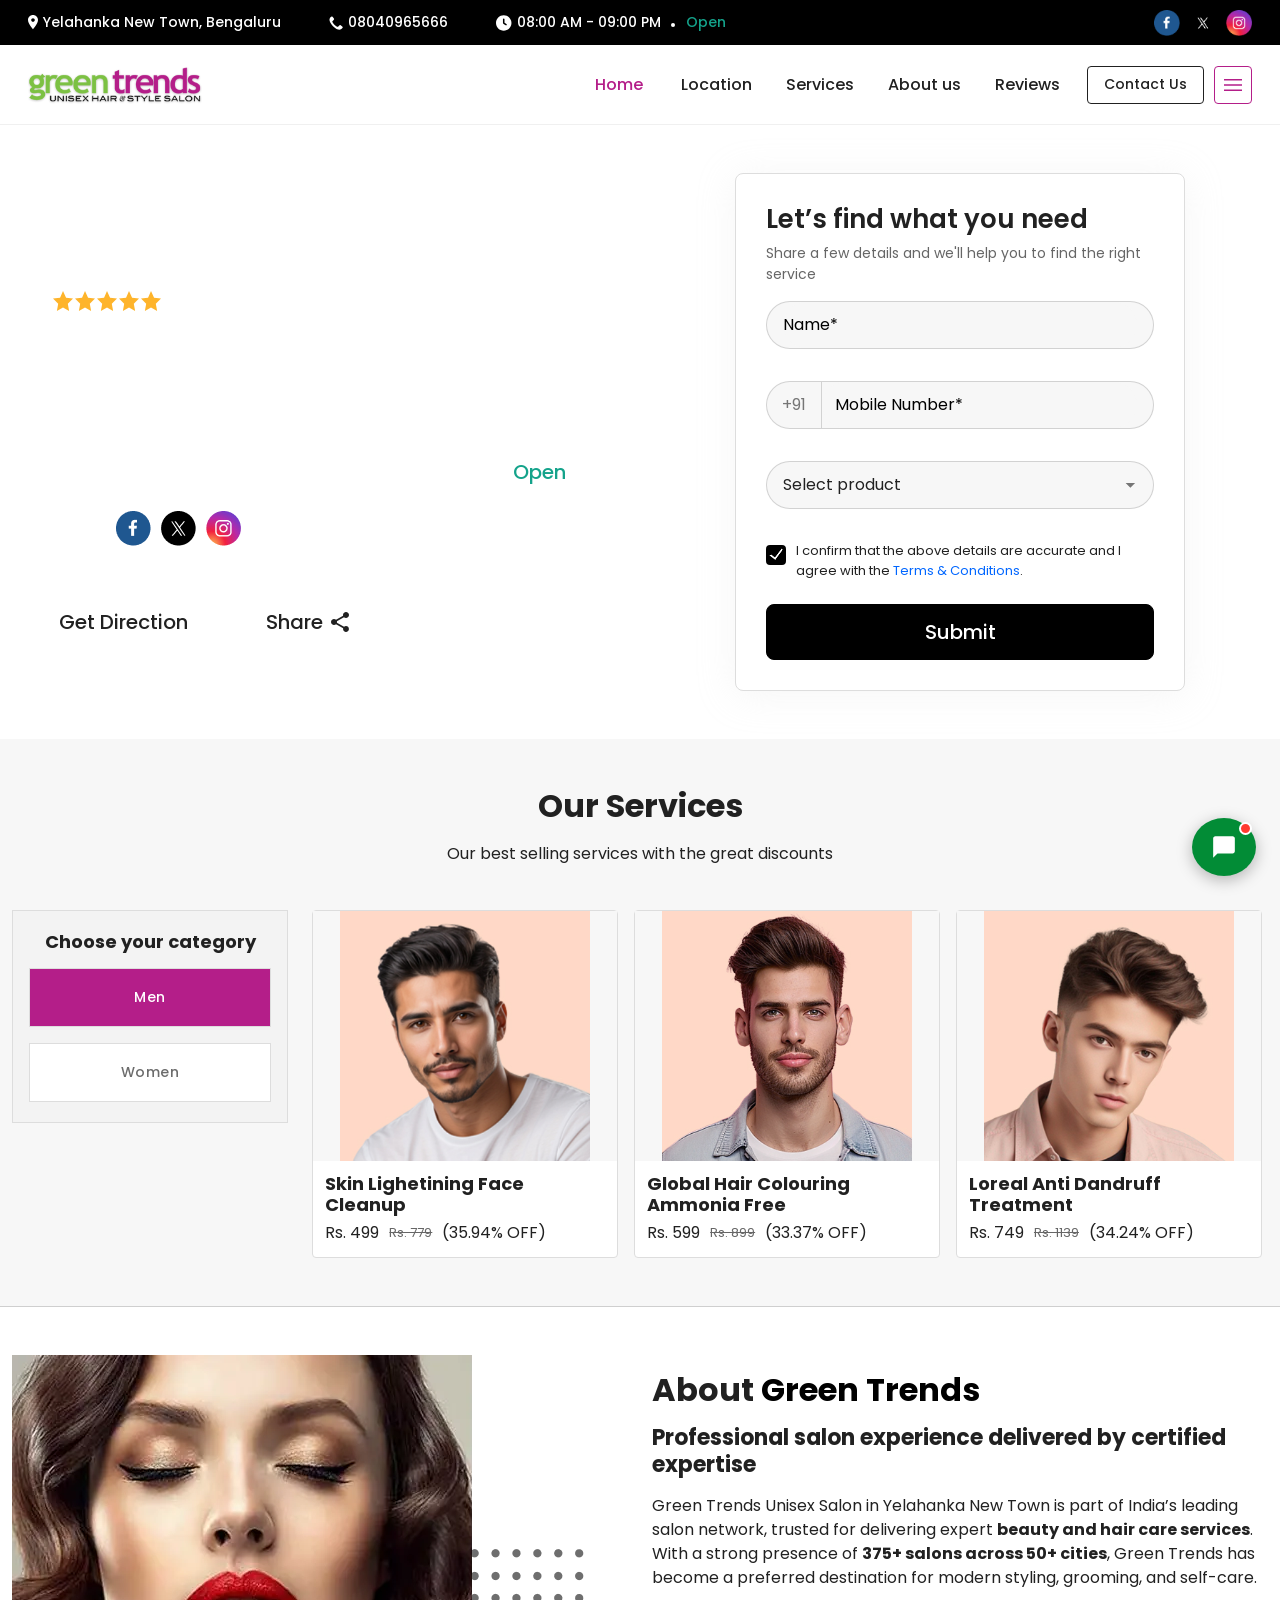
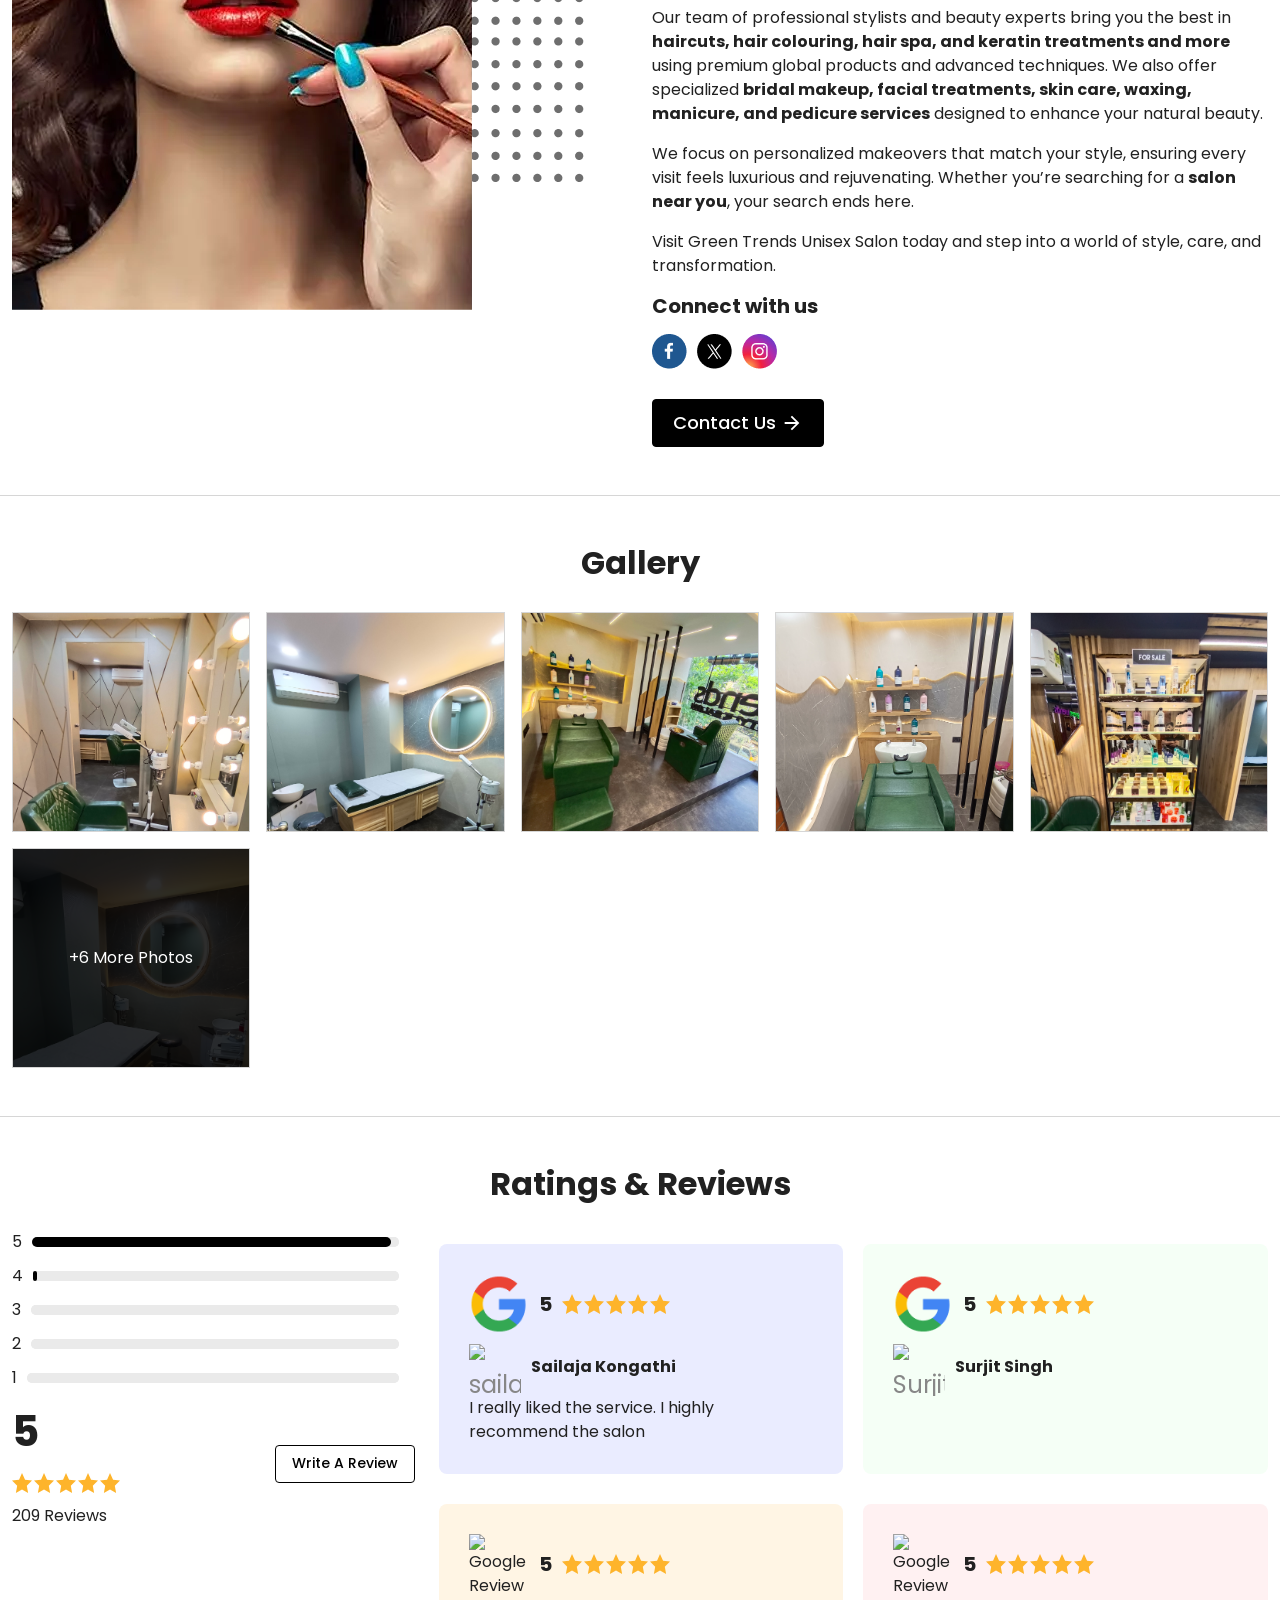
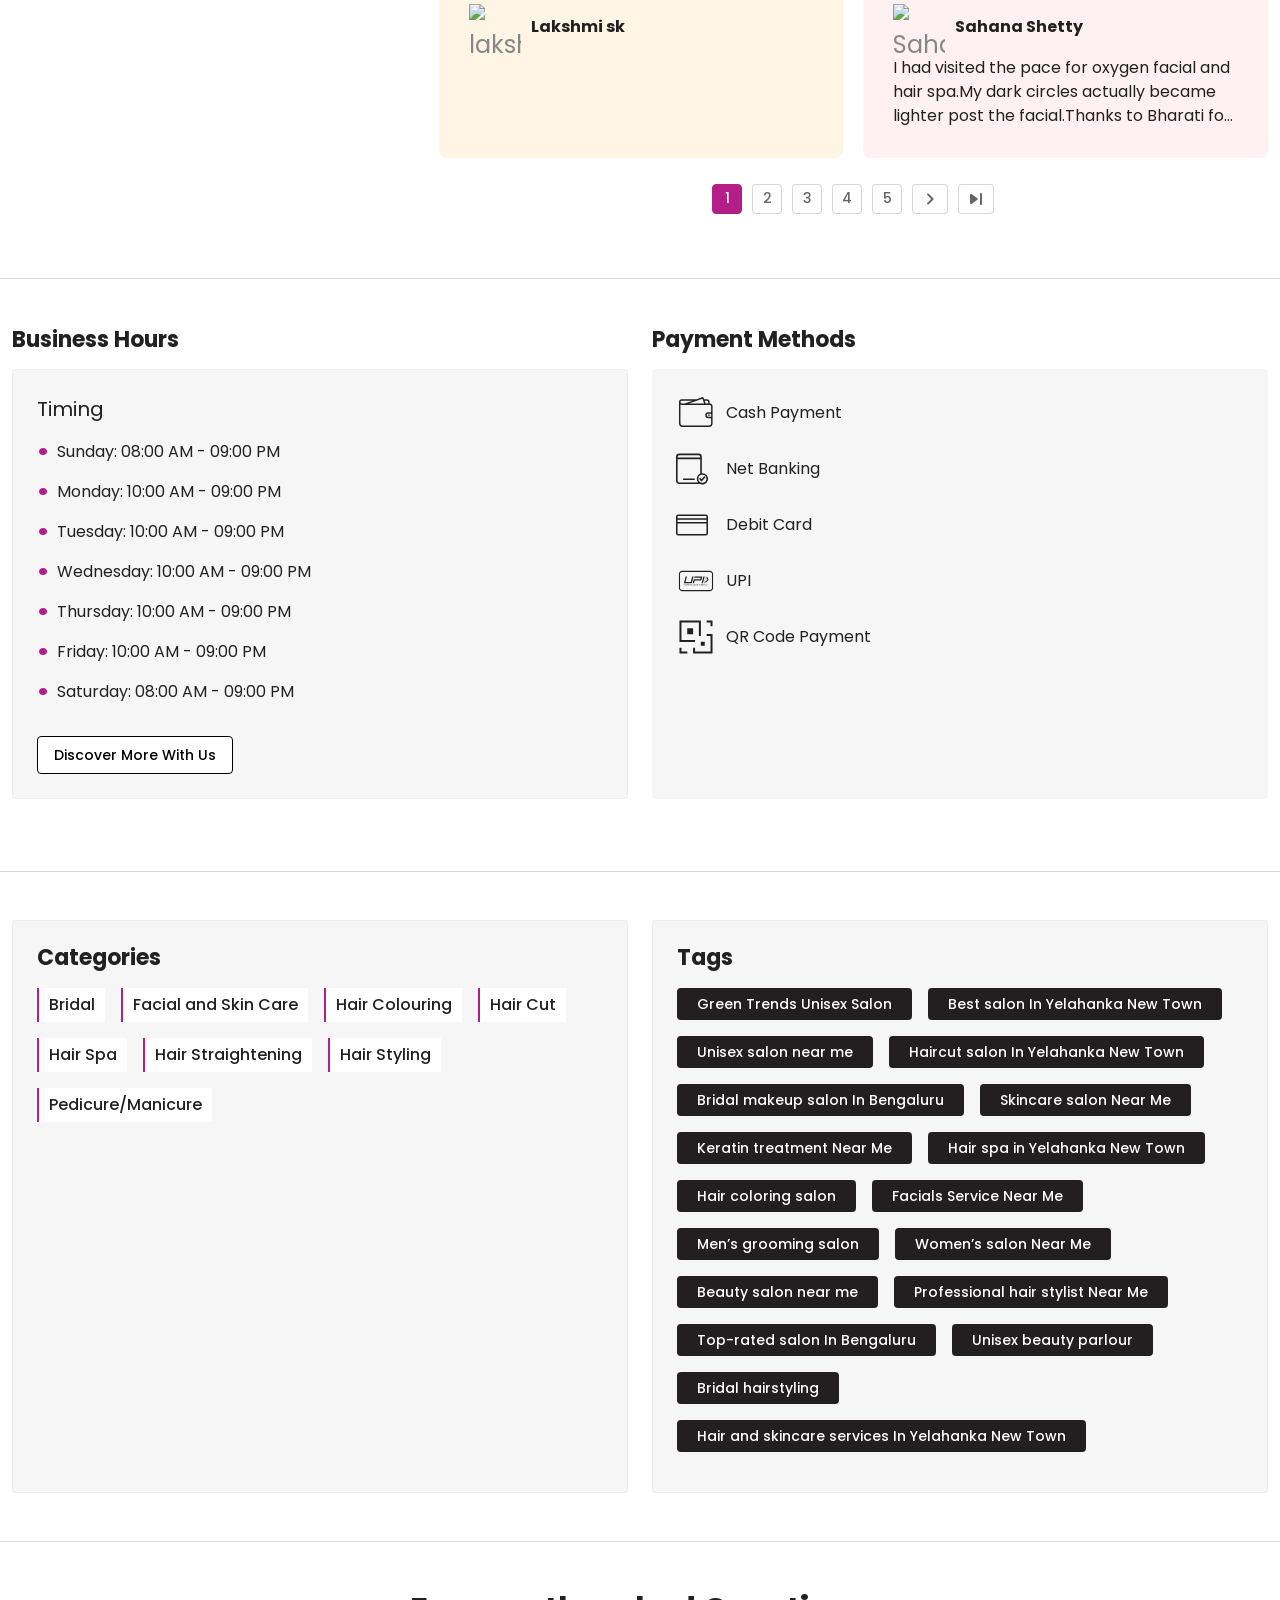
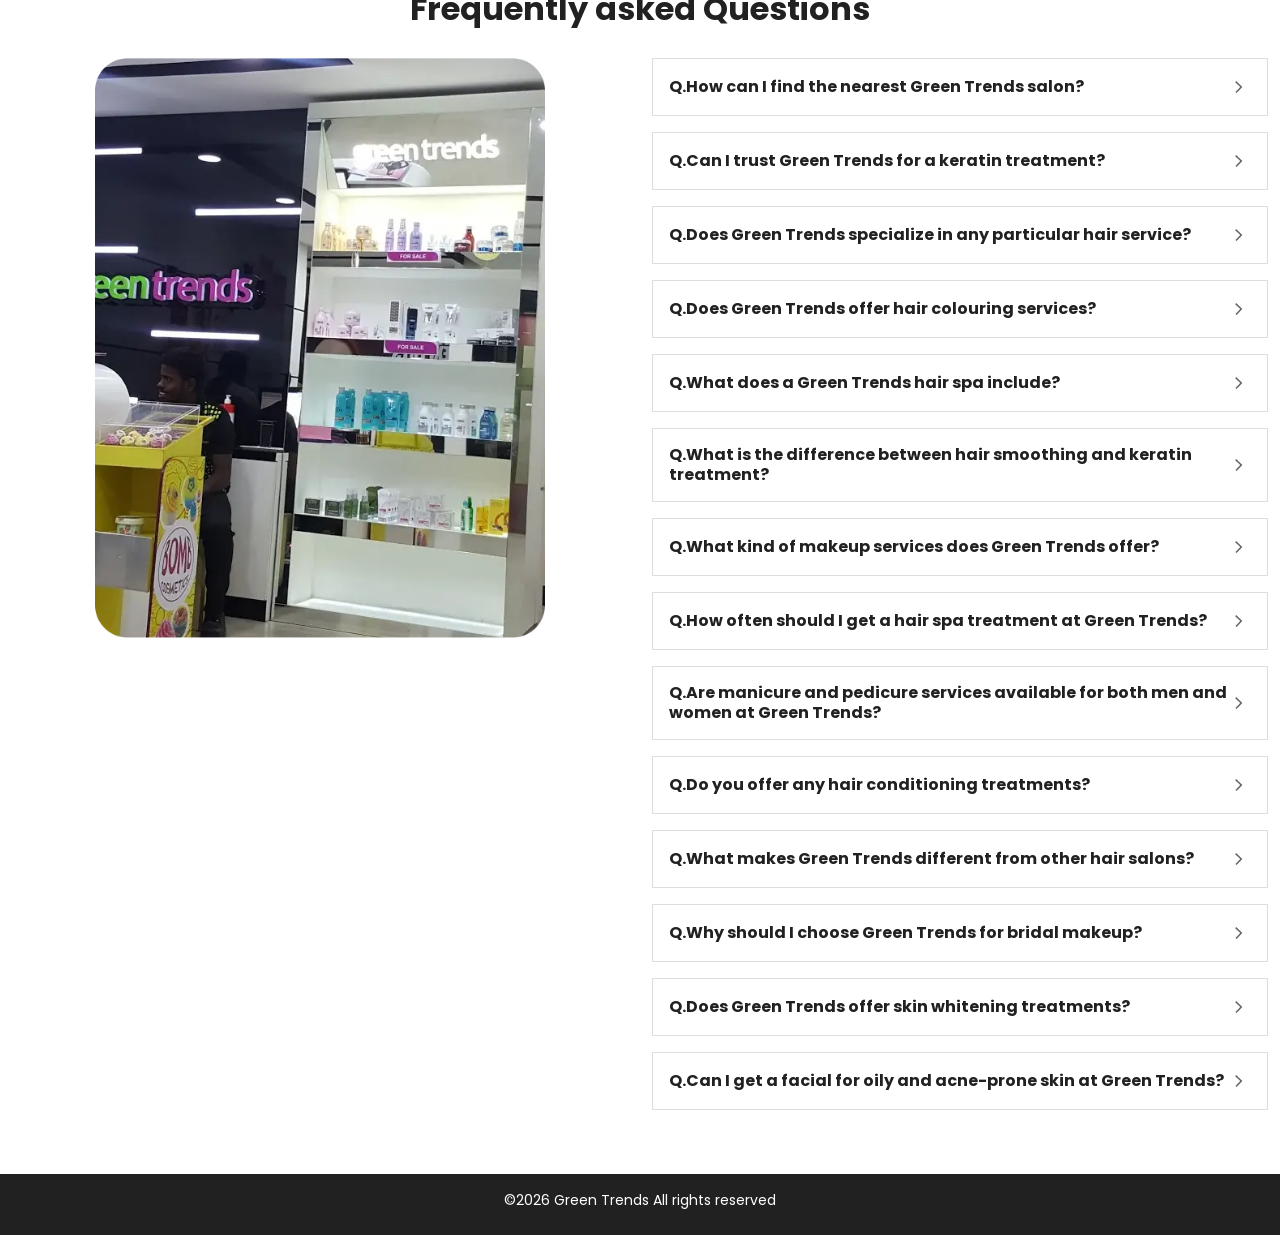
==== commit db26b817: "Update index.html" ====
--- a/index.html
+++ b/index.html
@@ -1 +1,5904 @@
-<!DOCTYPE html><html lang="en" prefix="og:https://ogp.me/ns#" xmlns:og="http://opengraphprotocol.org/schema/" xmlns:fb="http://www.facebook.com/2008/fbml"><head><title>Best Unisex Hair Salon in Yelahanka New Town, Bengaluru | Green Trends</title><meta name="description" content="Green Trends in Yelahanka New Town, Bengaluru is a unisex salon offering haircuts, skincare, bridal services, hair colouring, smoothening, and more. Book your appointment today." /><meta name="keywords" content="salon near me, salon in yelahanka new town, bengaluru, unisex salon in yelahanka new town, bengaluru, unisex salon near me, hair cut near me" /><meta name="viewport" content="width=device-width, initial-scale=1.0, maximum-scale=5"><meta charset="utf-8" /><script type="text/javascript" src="assets/js/bundlejs.min.js"></script><script> window.GT_CONFIG = { sheetUrl: 'https://script.google.com/macros/s/AKfycbzW-D1e5rI41JE8pSUP18xa9qwDf92Tv9ccqzgk1TNQnK7g8HfjaZ48YHay-u6lelX1SQ/exec', salonName: 'Green Trends Yelahanka New Town', phone: '08040965666', services: ['Hair Services', 'Bridal', 'Skin Care', 'Nail Art', 'Hair Colour', 'Smoothening', 'Other'] }; </script><script src="assets/js/leads.js" defer></script><link rel="shortcut icon" href="assets/images/favicon.ico" /><meta property='og:title' content='Green Trends in Yelahanka New Town, Bengaluru' /><meta property="og:type" content="website" /><meta property='og:url' content='/' /><meta property="og:image" content="assets/images/logo/green-trendslogo.webp" /><meta property='og:site_name' content='Green Trends - Unisex Hair &amp; Style Salon - Yelahanka Satellite Town' /><meta property='og:description' content='Green Trends in Yelahanka New Town, Bengaluru is a unisex salon offering haircuts, skincare, bridal services, hair colouring, smoothening, and more. Book your appointment today.' /><meta name="geo.position" content="13.0943957; 77.5827573" /><meta name="ICBM" content="13.0943957, 77.5827573" /><meta name="geo.placename" content="Green Trends - Unisex Hair &amp; Style Salon - Yelahanka Satellite Town, Yelahanka New Town, Bengaluru" /><meta name="twitter:card" content="summary"><meta name="twitter:site" content=""><meta name="twitter:title" content="Best Unisex Hair Salon in Yelahanka New Town, Bengaluru | Green Trends"><meta name="twitter:description" content="Green Trends in Yelahanka New Town, Bengaluru is a unisex salon offering haircuts, skincare, bridal services, hair colouring, smoothening, and more. Book your appointment today."><meta property="twitter:image" content="assets/images/logo/green-trendslogo.webp" /><link rel="preconnect" href="https://fonts.googleapis.com"><link rel="preconnect" href="https://fonts.gstatic.com" crossorigin><link href="assets/css/mainbase.min.css?v=RAGgdkKEI_eC8lQEH1M1bZcfIVokgfdHN3O-Rqj2e48" rel="stylesheet" /><link href="assets/css/green-trends.css?v=dE4tEpZI5K93ZXL9C6g8PO71CnkX4DNCzktsV-A3_xs" rel="stylesheet" /><meta name="google-site-verification" content="_X8qvF9jsDaYRG3dK3H0TDeQIGhCMg5bunHTS-_RGTQ" /></head><body itemscope itemtype="http://schema.org/WebPage"><style> :root { --font-family-primary: 'Poppins', sans-serif; --font-size-base: 1.6rem; --line-height-large: 2; --line-height-base: 1.5; --line-height-small: 1.25; --font-weight-regular: 400; --font-weight-medium: 500; --font-weight-bold: 700; --radius-base: .4rem; --color-primary: #000000; --color-primary-rgb: 0 0 0; --color-on-primary: #ffffff; --color-secondary: #B41E89; --color-on-secondary: #ffffff; --color-success: #14A38B; --color-success-light: #F2FFFA; --color-danger: #FF7171; --color-warning: #F2AC57; --color-info: #8DCAFC; --color-light: #F6F6F6; --color-dark: #333333; --color-link: #0066FF; --color-grey: #666666; --color-grey-light: #F7F7F7; --color-body-background: #ffffff; --color-body-color: #212121; --color-text-muted: #666666; --accent-color: #E60000; --gutter-base: 1.6rem; --app-bar-bg: #028c36; --sticky-top-1: 4.5rem; } </style><svg style="display: none;" xmlns="http://www.w3.org/2000/svg"><symbol id="skIconsCallCircle" viewBox="0 0 24 24"><path d="M12,1c6.1,0,11,4.9,11,11c0,6.1-4.9,11-11,11C5.9,23,1,18.1,1,12C1,5.9,5.9,1,12,1 M12,0L12,0C5.4,0,0,5.4,0,12v0 c0,6.6,5.4,12,12,12h0c6.6,0,12-5.4,12-12v0C24,5.4,18.6,0,12,0L12,0z"></path><path d="M17.6,14.4c-0.9,0-1.7-0.1-2.5-0.4c-0.2-0.1-0.5,0-0.7,0.2l-1.1,1.4c-2-0.9-3.9-2.7-4.8-4.8l1.4-1.2 c0.2-0.2,0.2-0.5,0.2-0.7C9.8,8.1,9.6,7.2,9.6,6.4c0-0.4-0.3-0.7-0.7-0.7H6.5c-0.4,0-0.8,0.2-0.8,0.7c0,6.5,5.4,12,12,12 c0.5,0,0.7-0.4,0.7-0.8v-2.4C18.3,14.7,18,14.4,17.6,14.4z"></path></symbol><symbol id="skiconsCallColor" viewBox="0 0 28 28" fill="none"><path d="M8.64324 14.0653C9.77778 16.3848 11.6579 18.2564 13.9826 19.3804C14.1526 19.461 14.3408 19.4959 14.5285 19.4817C14.7161 19.4675 14.8969 19.4047 15.0529 19.2994L18.4757 17.017C18.6271 16.916 18.8013 16.8544 18.9825 16.8378C19.1637 16.8212 19.3462 16.85 19.5134 16.9216L25.9169 19.666C26.1344 19.7584 26.316 19.919 26.4344 20.1236C26.5527 20.3282 26.6013 20.5657 26.5729 20.8003C26.3705 22.3841 25.5978 23.8398 24.3994 24.8948C23.201 25.9498 21.6591 26.5319 20.0625 26.532C15.1311 26.532 10.4017 24.573 6.91473 21.086C3.42773 17.599 1.46875 12.8696 1.46875 7.93823C1.46883 6.34159 2.05089 4.79973 3.10593 3.60134C4.16097 2.40295 5.61665 1.63022 7.20041 1.42782C7.43504 1.39943 7.67254 1.44805 7.87713 1.56637C8.08172 1.68469 8.24232 1.8663 8.33472 2.08383L11.0815 8.49291C11.1525 8.65869 11.1815 8.83946 11.1657 9.01913C11.15 9.1988 11.0901 9.3718 10.9913 9.52271L8.71682 12.9981C8.6133 13.1544 8.5521 13.3349 8.53921 13.522C8.52631 13.709 8.56216 13.8963 8.64324 14.0653Z" fill="#C7007E" fill-opacity="0.4" stroke="#C7007E" stroke-width="1.4" stroke-linecap="round" stroke-linejoin="round" /></symbol><symbol id="skiconsPhone" viewBox="0 0 24 24" fill="none"><g clip-path="url(#clip0_11902_7535)"><path d="M17.0323 16.9228H7.35727C7.01127 16.9228 6.78125 16.8548 6.78125 16.7528V16.7188C6.78125 16.6188 7.01227 16.5488 7.35727 16.5488H17.0363C17.3823 16.5488 17.6122 16.6168 17.6122 16.7188V16.7528C17.6082 16.8548 17.2623 16.9228 17.0323 16.9228Z" fill="#C7007E" stroke="#C7007E" /><path d="M17.0323 5.63767H7.35727C7.01127 5.63767 6.78125 5.56967 6.78125 5.46767V5.43368C6.78125 5.33368 7.01227 5.26367 7.35727 5.26367H17.0363C17.3823 5.26367 17.6122 5.33168 17.6122 5.43368V5.46767C17.6082 5.56967 17.2623 5.63767 17.0323 5.63767Z" stroke="#C7007E" stroke-width="0.6" /><path d="M15.966 22.6021H8.483C8.17369 22.6191 7.86408 22.575 7.57184 22.4722C7.2796 22.3695 7.01047 22.2101 6.77986 22.0033C6.54925 21.7965 6.36168 21.5462 6.22786 21.2668C6.09404 20.9874 6.01662 20.6844 6 20.3751V3.62508C6.03408 3.00055 6.3148 2.41512 6.78043 1.9975C7.24605 1.57989 7.85845 1.36428 8.483 1.39809H15.967C16.2763 1.38108 16.5859 1.42521 16.8782 1.52796C17.1704 1.63071 17.4395 1.79005 17.6701 1.99689C17.9007 2.20372 18.0883 2.45398 18.2221 2.73336C18.356 3.01274 18.4334 3.31575 18.45 3.62508V20.3741C18.4361 20.6843 18.3606 20.9887 18.2277 21.2694C18.0948 21.5501 17.9072 21.8015 17.676 22.0089C17.4448 22.2162 17.1746 22.3754 16.8812 22.4771C16.5877 22.5788 16.2769 22.6209 15.967 22.6011L15.966 22.6021ZM17.633 19.9171V3.90008C17.6016 3.43162 17.3884 2.99398 17.0388 2.6805C16.6893 2.36701 16.2311 2.20251 15.762 2.22208H8.683C8.21389 2.20251 7.75571 2.36701 7.40617 2.6805C7.05664 2.99398 6.84341 3.43162 6.812 3.90008V19.9161C6.84341 20.3845 7.05664 20.8222 7.40617 21.1357C7.75571 21.4492 8.21389 21.6137 8.683 21.5941H15.793C16.2586 21.6131 16.7128 21.4475 17.0569 21.1332C17.4009 20.8189 17.6069 20.3815 17.63 19.9161L17.633 19.9171Z" fill="#414042" stroke="#414042" stroke-width="0.6" stroke-miterlimit="10" /><path d="M12.8922 19.409C12.8922 19.5474 12.8511 19.6828 12.7742 19.7979C12.6973 19.913 12.588 20.0027 12.4601 20.0557C12.3322 20.1087 12.1914 20.1226 12.0556 20.0956C11.9198 20.0685 11.7951 20.0019 11.6972 19.904C11.5993 19.8061 11.5326 19.6813 11.5056 19.5456C11.4786 19.4098 11.4925 19.269 11.5455 19.1411C11.5984 19.0132 11.6882 18.9039 11.8033 18.827C11.9184 18.75 12.0537 18.709 12.1922 18.709C12.3778 18.709 12.5559 18.7828 12.6872 18.914C12.8184 19.0453 12.8922 19.2233 12.8922 19.409Z" fill="#C7007E" stroke="#C7007E" /></g><defs><clipPath id="clip0_11902_7535"><rect width="24" height="24" fill="white" /></clipPath></defs></symbol><symbol id="skiconsServe" viewBox="0 0 38 36" fill="none"><path d="M16.6406 4.24512H25.385" stroke="#C7007E" stroke-width="1.2" stroke-linecap="round" stroke-linejoin="round" /><path d="M16.6406 1.51172H25.385" stroke="#C7007E" stroke-width="1.2" stroke-linecap="round" stroke-linejoin="round" /><path d="M19.1 1.51172C20.0421 1.51172 20.9457 1.88599 21.6119 2.55219C22.2781 3.21839 22.6524 4.12196 22.6524 5.06411C22.6524 6.00627 22.2781 6.90983 21.6119 7.57604C20.9457 8.24224 20.0421 8.61651 19.1 8.61651H16.6406L22.6524 14.0817" stroke="#C7007E" stroke-width="1.2" stroke-linecap="round" stroke-linejoin="round" /><path d="M4.83888 21.5684L1.35938 23.3127L7.51542 33.2805L10.8611 31.4116L4.83888 21.5684Z" fill="#C7007E" /><path d="M1.35938 23.3127L4.83888 21.5684L10.8611 31.4116L7.51542 33.2805" stroke="#C7007E" stroke-width="1.2" stroke-linecap="round" stroke-linejoin="round" /><path d="M19.7166 24.0525L24.8449 24.5345C25.9101 24.6346 26.8671 23.8535 26.9824 22.7899L27.0487 22.1788C27.164 21.1152 26.394 20.1718 25.3288 20.0717L14.4833 19.0522C13.6085 18.97 12.7248 19.1397 11.9368 19.5411L5.50523 22.8178" stroke="#C7007E" stroke-width="1.2" stroke-linecap="round" stroke-linejoin="round" /><path d="M29.0355 22.7093L33.4759 20.3309C34.419 19.8258 35.6395 20.1541 36.2018 21.0643L36.5555 21.6366C37.1226 22.5544 36.8034 23.7116 35.8456 24.21L24.7726 29.9716C23.9037 30.4237 22.8968 30.5968 21.898 30.4657L14.2018 29.4552C13.4214 29.3527 12.6356 29.5024 11.972 29.88L10.5879 30.6675" stroke="#C7007E" stroke-width="1.2" stroke-linecap="round" stroke-linejoin="round" /></symbol><symbol id="skiconsUsers" viewBox="0 0 32 32" fill="none"><path d="M21.3385 28V25.3333C21.3385 23.9188 20.7766 22.5623 19.7764 21.5621C18.7762 20.5619 17.4197 20 16.0052 20H8.00521C6.59072 20 5.23417 20.5619 4.23397 21.5621C3.23378 22.5623 2.67188 23.9188 2.67188 25.3333V28" stroke="#C7007E" stroke-width="1.2" stroke-linecap="round" stroke-linejoin="round" /><path d="M12.0052 14.6667C14.9507 14.6667 17.3385 12.2789 17.3385 9.33333C17.3385 6.38781 14.9507 4 12.0052 4C9.05969 4 6.67188 6.38781 6.67188 9.33333C6.67188 12.2789 9.05969 14.6667 12.0052 14.6667Z" fill="#C7007E" stroke="#C7007E" stroke-width="1.2" stroke-linecap="round" stroke-linejoin="round" /><path d="M29.3281 27.9995V25.3329C29.3272 24.1512 28.9339 23.0032 28.2099 22.0693C27.486 21.1353 26.4723 20.4683 25.3281 20.1729" stroke="#C7007E" stroke-width="1.2" stroke-linecap="round" stroke-linejoin="round" /><path d="M21.3281 4.17285C22.4753 4.46659 23.4922 5.13379 24.2183 6.06927C24.9444 7.00474 25.3386 8.15529 25.3386 9.33952C25.3386 10.5237 24.9444 11.6743 24.2183 12.6098C23.4922 13.5452 22.4753 14.2124 21.3281 14.5062" stroke="#C7007E" stroke-width="1.2" stroke-linecap="round" stroke-linejoin="round" /></symbol><symbol id="skiconsBranches" viewBox="0 0 38 38" fill="none"><path d="M19.0048 4.75L35.0814 15.4677L4 14.3959L19.0048 4.75Z" fill="#C7007E" /><path d="M2.82812 14.7023H35.1733L19.0007 4.75L2.82812 14.7023Z" stroke="#C7007E" stroke-width="1.2" stroke-linecap="round" stroke-linejoin="round" /><path d="M7.80469 14.7021V27.1426" stroke="#C7007E" stroke-width="1.2" stroke-linecap="round" stroke-linejoin="round" /><path d="M15.2656 14.7021V27.1426" stroke="#C7007E" stroke-width="1.2" stroke-linecap="round" stroke-linejoin="round" /><path d="M22.7344 14.7021V27.1426" stroke="#C7007E" stroke-width="1.2" stroke-linecap="round" stroke-linejoin="round" /><path d="M30.1953 14.7021V27.1426" stroke="#C7007E" stroke-width="1.2" stroke-linecap="round" stroke-linejoin="round" /><path d="M4.07031 27.1426H33.9274" stroke="#C7007E" stroke-width="1.2" stroke-linecap="round" stroke-linejoin="round" /><path d="M1.57812 32.1191H36.4113" stroke="#C7007E" stroke-width="1.2" stroke-linecap="round" stroke-linejoin="round" /></symbol><symbol id="skiconsCalendar" viewBox="0 0 32 32" fill="none"><path d="M10.6719 2.66699V8.00033" stroke="#C7007E" stroke-width="1.2" stroke-linecap="round" stroke-linejoin="round" /><path d="M27.7323 5.86621H4.79896L4.26562 13.8662L27.7323 13.3329V5.86621Z" fill="#C7007E" /><path d="M21.3281 2.66699V8.00033" stroke="#C7007E" stroke-width="1.2" stroke-linecap="round" stroke-linejoin="round" /><path d="M28 17.333V7.99967C28 7.29243 27.719 6.61415 27.219 6.11406C26.7189 5.61396 26.0406 5.33301 25.3333 5.33301H6.66667C5.95942 5.33301 5.28115 5.61396 4.78105 6.11406C4.28095 6.61415 4 7.29243 4 7.99967V26.6663C4 27.3736 4.28095 28.0519 4.78105 28.552C5.28115 29.0521 5.95942 29.333 6.66667 29.333H17.3333" stroke="#C7007E" stroke-width="1.2" stroke-linecap="round" stroke-linejoin="round" /><path d="M4 13.333H28" stroke="#C7007E" stroke-width="1.2" stroke-linecap="round" stroke-linejoin="round" /><path d="M21.3281 25.333H29.3281" stroke="#C7007E" stroke-width="1.2" stroke-linecap="round" stroke-linejoin="round" /><path d="M25.3281 21.333V29.333" stroke="#C7007E" stroke-width="1.2" stroke-linecap="round" stroke-linejoin="round" /></symbol><symbol id="skiconsWatchColor" viewBox="0 0 36 36" fill="none"><path d="M12.375 9.58046L13.3324 4.29932C13.3794 4.03998 13.516 3.80539 13.7183 3.63646C13.9206 3.46754 14.1758 3.375 14.4394 3.375H21.5606C21.8242 3.375 22.0794 3.46754 22.2817 3.63646C22.484 3.80539 22.6206 4.03999 22.6676 4.29932L23.625 9.5805" fill="#C7007E" fill-opacity="0.4" /><path d="M12.375 9.58046L13.3324 4.29932C13.3794 4.03998 13.516 3.80539 13.7183 3.63646C13.9206 3.46754 14.1758 3.375 14.4394 3.375H21.5606C21.8242 3.375 22.0794 3.46754 22.2817 3.63646C22.484 3.80539 22.6206 4.03999 22.6676 4.29932L23.625 9.5805" stroke="#C7007E" stroke-width="1.4" stroke-miterlimit="10" stroke-linecap="round" stroke-linejoin="round" /><path d="M12.375 26.42L13.3324 31.7011C13.3794 31.9604 13.516 32.195 13.7183 32.364C13.9206 32.5329 14.1758 32.6254 14.4394 32.6254H21.5606C21.8242 32.6254 22.0794 32.5329 22.2817 32.364C22.484 32.195 22.6206 31.9604 22.6676 31.7011L23.625 26.4199" fill="#C7007E" fill-opacity="0.4" /><path d="M12.375 26.42L13.3324 31.7011C13.3794 31.9604 13.516 32.195 13.7183 32.364C13.9206 32.5329 14.1758 32.6254 14.4394 32.6254H21.5606C21.8242 32.6254 22.0794 32.5329 22.2817 32.364C22.484 32.195 22.6206 31.9604 22.6676 31.7011L23.625 26.4199" stroke="#C7007E" stroke-width="1.4" stroke-miterlimit="10" stroke-linecap="round" stroke-linejoin="round" /><path d="M18 28.125C23.5919 28.125 28.125 23.5919 28.125 18C28.125 12.4081 23.5919 7.875 18 7.875C12.4081 7.875 7.875 12.4081 7.875 18C7.875 23.5919 12.4081 28.125 18 28.125Z" fill="white" stroke="#C7007E" stroke-width="1.4" stroke-linecap="round" stroke-linejoin="round" /><path d="M18 12.375V18H23.625" stroke="#C7007E" stroke-width="1.4" stroke-miterlimit="10" stroke-linecap="round" stroke-linejoin="round" /></symbol><symbol id="skiconsWhatsapp" viewBox="0 0 448 512"><path d="M380.9 97.1C339 55.1 283.2 32 223.9 32c-122.4 0-222 99.6-222 222 0 39.1 10.2 77.3 29.6 111L0 480l117.7-30.9c32.4 17.7 68.9 27 106.1 27h.1c122.3 0 224.1-99.6 224.1-222 0-59.3-25.2-115-67.1-157zm-157 341.6c-33.2 0-65.7-8.9-94-25.7l-6.7-4-69.8 18.3L72 359.2l-4.4-7c-18.5-29.4-28.2-63.3-28.2-98.2 0-101.7 82.8-184.5 184.6-184.5 49.3 0 95.6 19.2 130.4 54.1 34.8 34.9 56.2 81.2 56.1 130.5 0 101.8-84.9 184.6-186.6 184.6zm101.2-138.2c-5.5-2.8-32.8-16.2-37.9-18-5.1-1.9-8.8-2.8-12.5 2.8-3.7 5.6-14.3 18-17.6 21.8-3.2 3.7-6.5 4.2-12 1.4-32.6-16.3-54-29.1-75.5-66-5.7-9.8 5.7-9.1 16.3-30.3 1.8-3.7 .9-6.9-.5-9.7-1.4-2.8-12.5-30.1-17.1-41.2-4.5-10.8-9.1-9.3-12.5-9.5-3.2-.2-6.9-.2-10.6-.2-3.7 0-9.7 1.4-14.8 6.9-5.1 5.6-19.4 19-19.4 46.3 0 27.3 19.9 53.7 22.6 57.4 2.8 3.7 39.1 59.7 94.8 83.8 35.2 15.2 49 16.5 66.6 13.9 10.7-1.6 32.8-13.4 37.4-26.4 4.6-13 4.6-24.1 3.2-26.4-1.3-2.5-5-3.9-10.5-6.6z" /></symbol><symbol id="skiconsForward" viewBox="0 -960 960 960"><path d="M647-440H160v-80h487L423-744l57-56 320 320-320 320-57-56 224-224Z"></path></symbol><symbol id="skiconclose"><path id="Icon_ionic-ios-close" data-name="Icon ionic-ios-close" d="M19.589,18l4.8-4.8A1.124,1.124,0,0,0,22.8,11.616l-4.8,4.8-4.8-4.8A1.124,1.124,0,1,0,11.616,13.2l4.8,4.8-4.8,4.8A1.124,1.124,0,0,0,13.2,24.384l4.8-4.8,4.8,4.8A1.124,1.124,0,1,0,24.384,22.8Z" transform="translate(-11.285 -11.289)"></path></symbol><symbol id="skIconsLocation" viewBox="0 0 30 30"><path id="e" d="M15,28l-0.8-0.6c-1-0.9-10.1-8.7-10.1-14.5S9,2,15,2s10.9,4.9,10.9,10.9s-9.1,13.6-10.1,14.5L15,28L15,28z M15,4.4 c-4.7,0-8.5,3.8-8.5,8.5c0,3.6,5.6,9.4,8.5,12c2.9-2.6,8.5-8.4,8.5-12C23.5,8.2,19.7,4.4,15,4.4z" /><path id="f" d="M15,16.8c-2.2,0-4-1.8-4-4s1.8-4,4-4s4,1.8,4,4S17.2,16.8,15,16.8L15,16.8z M15,10.8c-1.1,0-2,0.9-2,2s0.9,2,2,2 s2-0.9,2-2C17,11.7,16.1,10.8,15,10.8L15,10.8L15,10.8z" /><rect fill="none" width="30" height="30" /></symbol><symbol id="skIconsArrowLong" viewBox="0 0 30 30"><path id="e" d="M21.2,7.8c-0.4,0.4-0.4,1.1,0,1.5l0,0L26,14H1.5c-0.6,0-1,0.4-1.1,1c0,0.6,0.4,1,1,1.1c0,0,0,0,0.1,0 h24.4l-4.8,4.7c-0.4,0.4-0.4,1.1,0,1.5c0.4,0.4,1,0.4,1.4,0l6.6-6.6c0.4-0.3,0.4-0.9,0-1.3c0,0,0,0,0,0l-6.6-6.6 C22.3,7.3,21.6,7.3,21.2,7.8L21.2,7.8L21.2,7.8L21.2,7.8z" /><rect fill="none" width="30" height="30" /></symbol><symbol id="skIconsCall" viewBox="0 0 24 24"><path d="M0 0h24v24H0z" fill="none"></path><path d="M20.01 15.38c-1.23 0-2.42-.2-3.53-.56-.35-.12-.74-.03-1.01.24l-1.57 1.97c-2.83-1.35-5.48-3.9-6.89-6.83l1.95-1.66c.27-.28.35-.67.24-1.02-.37-1.11-.56-2.3-.56-3.53 0-.54-.45-.99-.99-.99H4.19C3.65 3 3 3.24 3 3.99 3 13.28 10.73 21 20.01 21c.71 0 .99-.63.99-1.18v-3.45c0-.54-.45-.99-.99-.99z"></path></symbol><symbol id="skIconsCar" viewBox="0 0 30 30"><path id="d" d="M25.8,12.6l-0.6-1.5l-1.1-2.7c-0.9-2.3-3.1-3.8-5.6-3.8h-6.9c-2.5,0-4.7,1.5-5.6,3.8l-1.1,2.7 l-0.6,1.5C2.9,13.2,2,14.4,2,15.9v2.6c0,0.8,0.3,1.6,0.9,2.3v2.9c0,1,0.8,1.7,1.7,1.7h1.7c1,0,1.7-0.8,1.7-1.7v-1.7h13.9v1.7 c0,1,0.8,1.7,1.7,1.7h1.7c1,0,1.7-0.8,1.7-1.7v-2.9c0.6-0.6,0.9-1.4,0.9-2.3v-2.6C28,14.4,27.1,13.2,25.8,12.6L25.8,12.6z M9.1,9.7 c0.4-1,1.4-1.6,2.4-1.6h6.9c1.1,0,2,0.6,2.4,1.6l1.1,2.7H8.1L9.1,9.7L9.1,9.7z M6.3,18.5c-0.9,0.1-1.7-0.6-1.7-1.5 c0-0.1,0-0.1,0-0.2C4.5,15.8,5.2,15,6.1,15c0.1,0,0.1,0,0.2,0c1.3,0.3,2.3,1.3,2.6,2.6C8.9,18.6,7.4,18.4,6.3,18.5L6.3,18.5 L6.3,18.5z M23.7,18.5c-1,0-2.6,0.2-2.6-0.9c0.3-1.3,1.3-2.3,2.6-2.6c0.9-0.1,1.7,0.6,1.7,1.5c0,0.1,0,0.1,0,0.2 c0,0.9-0.6,1.7-1.5,1.7C23.8,18.5,23.7,18.5,23.7,18.5L23.7,18.5L23.7,18.5z" /><rect fill="none" width="30" height="30" /></symbol><symbol id="skIconsFacebook" viewBox="0 0 32 32"><path d="M21.95 5.005l-3.306-.004c-3.206 0-5.277 2.124-5.277 5.415v2.495H10.05v4.515h3.317l-.004 9.575h4.641l.004-9.575h3.806l-.003-4.514h-3.803v-2.117c0-1.018.241-1.533 1.566-1.533l2.366-.001.01-4.256z"></path></symbol><symbol id="skIconsInstagram" viewBox="0 0 24 24"><path d="M12 7.90001C11.1891 7.90001 10.3964 8.14048 9.72218 8.59099C9.04794 9.0415 8.52243 9.68184 8.21211 10.431C7.90179 11.1802 7.8206 12.0046 7.9788 12.7999C8.13699 13.5952 8.52748 14.3258 9.10088 14.8992C9.67427 15.4725 10.4048 15.863 11.2001 16.0212C11.9955 16.1794 12.8198 16.0982 13.569 15.7879C14.3182 15.4776 14.9585 14.9521 15.409 14.2779C15.8596 13.6036 16.1 12.8109 16.1 12C16.1013 11.4612 15.9962 10.9275 15.7906 10.4295C15.585 9.93142 15.2831 9.47892 14.9021 9.09794C14.5211 8.71695 14.0686 8.415 13.5706 8.20942C13.0725 8.00385 12.5388 7.8987 12 7.90001ZM12 14.67C11.4719 14.67 10.9557 14.5134 10.5166 14.22C10.0776 13.9267 9.73534 13.5097 9.53326 13.0218C9.33117 12.5339 9.2783 11.9971 9.38132 11.4791C9.48434 10.9612 9.73863 10.4854 10.112 10.112C10.4854 9.73863 10.9612 9.48434 11.4791 9.38132C11.9971 9.2783 12.5339 9.33117 13.0218 9.53326C13.5097 9.73534 13.9267 10.0776 14.22 10.5166C14.5134 10.9557 14.67 11.4719 14.67 12C14.67 12.7081 14.3887 13.3873 13.888 13.888C13.3873 14.3887 12.7081 14.67 12 14.67ZM17.23 7.73001C17.23 7.9278 17.1714 8.12114 17.0615 8.28558C16.9516 8.45003 16.7954 8.57821 16.6127 8.65389C16.43 8.72958 16.2289 8.74938 16.0349 8.7108C15.8409 8.67221 15.6628 8.57697 15.5229 8.43712C15.3831 8.29727 15.2878 8.11909 15.2492 7.92511C15.2106 7.73112 15.2304 7.53006 15.3061 7.34733C15.3818 7.16461 15.51 7.00843 15.6744 6.89855C15.8389 6.78866 16.0322 6.73001 16.23 6.73001C16.4952 6.73001 16.7496 6.83537 16.9371 7.02291C17.1247 7.21044 17.23 7.4648 17.23 7.73001ZM19.94 8.73001C19.9691 7.48684 19.5054 6.28261 18.65 5.38001C17.7522 4.5137 16.5474 4.03897 15.3 4.06001C14 4.00001 10 4.00001 8.70001 4.06001C7.45722 4.0331 6.25379 4.49652 5.35001 5.35001C4.49465 6.25261 4.03093 7.45684 4.06001 8.70001C4.00001 10 4.00001 14 4.06001 15.3C4.03093 16.5432 4.49465 17.7474 5.35001 18.65C6.25379 19.5035 7.45722 19.9669 8.70001 19.94C10.02 20.02 13.98 20.02 15.3 19.94C16.5432 19.9691 17.7474 19.5054 18.65 18.65C19.5054 17.7474 19.9691 16.5432 19.94 15.3C20 14 20 10 19.94 8.70001V8.73001ZM18.24 16.73C18.1042 17.074 17.8993 17.3863 17.6378 17.6478C17.3763 17.9093 17.064 18.1142 16.72 18.25C15.1676 18.5639 13.5806 18.6715 12 18.57C10.4228 18.6716 8.83902 18.564 7.29001 18.25C6.94608 18.1142 6.63369 17.9093 6.37223 17.6478C6.11076 17.3863 5.90579 17.074 5.77001 16.73C5.35001 15.67 5.44001 13.17 5.44001 12.01C5.44001 10.85 5.35001 8.34001 5.77001 7.29001C5.90196 6.94268 6.10547 6.62698 6.36733 6.36339C6.62919 6.09981 6.94355 5.89423 7.29001 5.76001C8.83902 5.44599 10.4228 5.33839 12 5.44001C13.5806 5.33856 15.1676 5.44616 16.72 5.76001C17.064 5.89579 17.3763 6.10076 17.6378 6.36223C17.8993 6.62369 18.1042 6.93608 18.24 7.28001C18.66 8.34001 18.56 10.84 18.56 12C18.56 13.16 18.66 15.67 18.24 16.72V16.73Z"></path></symbol><symbol id="skIconsLinkedin" viewBox="0 0 17.905 12.44"><path id="Vector" d="M6.142.3V12.439H9.911v-6c0-1.584.3-3.118,2.262-3.118,1.937,0,1.961,1.811,1.961,3.218v5.9h3.771V5.783c0-3.27-.7-5.783-4.526-5.783A3.963,3.963,0,0,0,9.811,1.96H9.76V.3ZM0,.3H3.775V12.439H0Z"></path></symbol><symbol id="skIconsTwitter" viewBox="0 0 32 32"><path d="M11.919 24.94c-2.548 0-4.921-.747-6.919-2.032a9.049 9.049 0 0 0 6.681-1.867 4.512 4.512 0 0 1-4.215-3.137c.276.054.559.082.848.082.412 0 .812-.056 1.193-.156a4.519 4.519 0 0 1-3.622-4.425v-.059a4.478 4.478 0 0 0 2.042.564 4.507 4.507 0 0 1-2.008-3.758c0-.824.225-1.602.612-2.268a12.811 12.811 0 0 0 9.303 4.715 4.517 4.517 0 0 1 7.692-4.115 9.107 9.107 0 0 0 2.866-1.094 4.542 4.542 0 0 1-1.983 2.498 9.08 9.08 0 0 0 2.592-.71 9.283 9.283 0 0 1-2.252 2.337c.008.193.014.388.014.583-.001 5.962-4.542 12.843-12.844 12.842"></path></symbol><symbol id="skIconsPhoneGrey" viewBox="0 0 24 23"><path d="M6.87515 16.9617C-0.599599 9.48573 -0.241932 3.83194 3.17765 1.26786L3.93528 0.703567C4.12858 0.561342 4.34848 0.459394 4.58194 0.403773C4.81539 0.348152 5.05764 0.33999 5.2943 0.379773C5.53097 0.419556 5.75724 0.506472 5.95967 0.635364C6.16211 0.764257 6.3366 0.932499 6.47277 1.13011L8.38073 3.87544C8.63604 4.24286 8.74644 4.69172 8.69067 5.13565C8.6349 5.57957 8.41691 5.98718 8.07865 6.28003L6.24198 7.86778C5.78282 8.26532 5.55807 8.86828 5.76469 9.43982C6.14653 10.5031 7.07332 12.3797 9.26523 14.5704C11.4571 16.7623 13.3325 17.6891 14.3958 18.0722C14.9686 18.2776 15.5715 18.054 15.9691 17.5937L17.5568 15.7594C17.8497 15.4211 18.2573 15.2032 18.7012 15.1474C19.1451 15.0916 19.594 15.202 19.9614 15.4573L22.7116 17.3665C22.909 17.5022 23.0771 17.6763 23.206 17.8782C23.3348 18.0802 23.4218 18.306 23.4617 18.5423C23.5016 18.7785 23.4936 19.0203 23.4382 19.2534C23.3828 19.4865 23.2812 19.7061 23.1393 19.8992L22.5714 20.664C20.0085 24.0812 14.3523 24.4377 6.87515 16.9617Z" fill="" /></symbol><symbol id="skIconsDirections" viewBox="0 0 21 16" fill="none"><path d="M20.6997 6.19995L14.0997 0.199947C13.5997 -0.300053 12.9997 0.199947 12.9997 0.999947V3.99995C8.29966 3.99995 4.29966 6.89995 2.39966 10.7999C1.69966 12.0999 1.29966 13.4999 0.999661 14.8999C0.799661 15.8999 2.29966 16.3999 2.89966 15.4999C5.09966 11.9999 8.79966 9.69995 12.9997 9.69995V12.9999C12.9997 13.7999 13.5997 14.2999 14.0997 13.7999L20.6997 7.79995C21.0997 7.39995 21.0997 6.59995 20.6997 6.19995Z" fill="#006D28" /></symbol><symbol id="skIconShare" viewBox="0 0 19 19" fill="none"><g clip-path="url(#clip0_678_2580)"><path d="M16.625 4.75C17.9372 4.75 19 3.68719 19 2.375C19 1.06281 17.9372 0 16.625 0C15.3128 0 14.25 1.06281 14.25 2.375C14.25 2.546 14.2702 2.71106 14.3034 2.87138L4.15744 7.94556C3.72162 7.44681 3.08869 7.125 2.375 7.125C1.06281 7.125 0 8.18781 0 9.5C0 10.8122 1.06281 11.875 2.375 11.875C3.08869 11.875 3.72162 11.5532 4.15744 11.0544L14.3046 16.1274C14.2702 16.2889 14.25 16.454 14.25 16.625C14.25 17.9372 15.3128 19 16.625 19C17.9372 19 19 17.9372 19 16.625C19 15.3128 17.9372 14.25 16.625 14.25C15.9113 14.25 15.2784 14.5718 14.8426 15.0706L4.69656 9.99638C4.72981 9.83606 4.75 9.671 4.75 9.5C4.75 9.329 4.72981 9.16394 4.69656 9.00362L14.8438 3.93062C15.2784 4.42819 15.9113 4.75 16.625 4.75Z" fill="#006D28" /></g><defs><clipPath id="clip0_678_2580"><rect width="19" height="19" fill="white" /></clipPath></defs></symbol><symbol id="skIconsDropDown" viewBox="0 0 24 24"><path d="M0 0h24v24H0z" fill="none"></path><path d="M7 10l5 5 5-5z"></path></symbol><symbol id="skIconsTime" viewBox="0 0 24 24"><rect fill="none" height="24" width="24" /><path d="M12,2C6.5,2,2,6.5,2,12s4.5,10,10,10s10-4.5,10-10S17.5,2,12,2z M16.2,16.2L11,13V7h1.5v5.2l4.5,2.7L16.2,16.2z" /></symbol><symbol id="skIconsGetDirection" viewBox="0 0 30 30"><rect fill="none" width="30" height="30" /><path id="Path_157" d="M26.8,14.4L15.6,3.2c-0.3-0.3-0.9-0.3-1.2,0L3.2,14.4c-0.3,0.3-0.3,0.9,0,1.2l11.2,11.2 c0.3,0.3,0.9,0.3,1.2,0l11.2-11.2C27.1,15.3,27.1,14.7,26.8,14.4C26.8,14.4,26.8,14.4,26.8,14.4z M15,25L4.9,15L15,5L25,15L15,25z" /><path id="Path_158" d="M16.5,11.9h-2.4c-1.3,0-2.3,1-2.3,2.3v4.4c0,0.5,0.4,0.8,0.8,0.8c0.5,0,0.8-0.4,0.8-0.8v-4.4 c0-0.4,0.3-0.7,0.7-0.7h2.4l-0.7,0.7c-0.3,0.3-0.3,0.9,0.1,1.2c0.3,0.3,0.8,0.3,1.1,0l2.1-2.1c0.3-0.3,0.3-0.9,0-1.2L17,10.1 c-0.3-0.3-0.9-0.3-1.2,0.1c-0.3,0.3-0.3,0.8,0,1.1L16.5,11.9z" /></symbol><symbol id="skIconsShare" viewBox="0 0 24 24"><path d="M0 0h24v24H0z" fill="none" /><path d="M18 16.08c-.76 0-1.44.3-1.96.77L8.91 12.7c.05-.23.09-.46.09-.7s-.04-.47-.09-.7l7.05-4.11c.54.5 1.25.81 2.04.81 1.66 0 3-1.34 3-3s-1.34-3-3-3-3 1.34-3 3c0 .24.04.47.09.7L8.04 9.81C7.5 9.31 6.79 9 6 9c-1.66 0-3 1.34-3 3s1.34 3 3 3c.79 0 1.5-.31 2.04-.81l7.12 4.16c-.05.21-.08.43-.08.65 0 1.61 1.31 2.92 2.92 2.92 1.61 0 2.92-1.31 2.92-2.92s-1.31-2.92-2.92-2.92z" /></symbol><symbol id="skIconsNavNext" viewBox="0 0 24 24"><path d="M0 0h24v24H0V0z" fill="none" /><path d="M9.31 6.71c-.39.39-.39 1.02 0 1.41L13.19 12l-3.88 3.88c-.39.39-.39 1.02 0 1.41.39.39 1.02.39 1.41 0l4.59-4.59c.39-.39.39-1.02 0-1.41L10.72 6.7c-.38-.38-1.02-.38-1.41.01z" /></symbol><symbol id="skIconsNavPrev" viewBox="0 0 24 24"><path fill="none" d="M0,0h24v24H0V0z" /><path d="M15.3,6.7c0.4,0.4,0.4,1,0,1.4L11.4,12l3.9,3.9c0.4,0.4,0.4,1,0,1.4c-0.4,0.4-1,0.4-1.4,0l-4.6-4.6c-0.4-0.4-0.4-1,0-1.4 l4.6-4.6C14.3,6.3,14.9,6.3,15.3,6.7z" /></symbol><symbol id="skIconsAdd" viewBox="0 0 24 24"><path d="M0 0h24v24H0z" fill="none" /><path d="M19 13h-6v6h-2v-6H5v-2h6V5h2v6h6v2z" /></symbol><symbol id="skIconsRemove" viewBox="0 0 24 24"><path d="M0 0h24v24H0z" fill="none" /><path d="M19 13H5v-2h14v2z" /></symbol><symbol id="skIconsClock" viewBox="0 0 25 25"><path fill-rule="evenodd" clip-rule="evenodd" d="M0 12.6283C0 5.95481 5.40603 0.544922 12.0747 0.544922C18.7433 0.544922 24.1494 5.95481 24.1494 12.6283C24.1494 19.3016 18.7433 24.7116 12.0747 24.7116C5.40603 24.7116 0 19.3016 0 12.6283ZM16.7019 15.7152C16.3319 16.2704 15.5822 16.4205 15.0273 16.0504L11.8877 13.9557C11.2501 13.5304 10.8672 12.8145 10.8672 12.0478V12.0241V6.58659C10.8672 5.91925 11.4078 5.37826 12.0747 5.37826C12.7416 5.37826 13.2822 5.91925 13.2822 6.58659V11.9816L16.3669 14.0395C16.9217 14.4097 17.0717 15.16 16.7019 15.7152Z" fill="" /></symbol><symbol id="skIconsMahPhone" viewBox="0 0 18 18"><path d="M16.393 8.74278C16.3135 6.82064 15.6066 5.19239 14.2723 3.85801C12.9379 2.52363 11.3096 1.81673 9.3875 1.73731V0.307617C10.5313 0.339388 11.6075 0.581641 12.6162 1.03438C13.6249 1.48711 14.5106 2.09473 15.2731 2.85723C16.0356 3.61973 16.6432 4.50534 17.0959 5.51406C17.5486 6.52279 17.7909 7.59903 17.8227 8.74278H16.393ZM12.366 8.74278C12.2866 7.94851 11.9689 7.27735 11.4129 6.7293C10.8569 6.18125 10.1818 5.86752 9.3875 5.78809V4.3584C10.5789 4.43783 11.5916 4.89056 12.4256 5.7166C13.2596 6.54265 13.7163 7.55137 13.7957 8.74278H12.366ZM16.8457 17.4877C14.9077 17.4877 12.9816 17.0111 11.0674 16.058C9.15319 15.1049 7.4336 13.8658 5.9086 12.3408C4.3836 10.8158 3.14453 9.09623 2.19141 7.18203C1.23828 5.26784 0.761719 3.34173 0.761719 1.40371C0.761719 1.09735 0.863838 0.842042 1.06808 0.637804C1.27232 0.433565 1.52762 0.331445 1.83398 0.331445H5.16992C5.38614 0.331445 5.5792 0.406901 5.74909 0.557813C5.91897 0.708724 6.02774 0.911263 6.07539 1.16543L6.71875 4.16778C6.75052 4.39017 6.74655 4.59271 6.70684 4.77539C6.66713 4.95808 6.58373 5.11296 6.45664 5.24004L4.07383 7.64668C4.96341 9.12403 5.96022 10.4107 7.06426 11.5068C8.1683 12.6029 9.41927 13.5322 10.8172 14.2947L13.0809 11.9596C13.2397 11.7848 13.4224 11.6617 13.6289 11.5902C13.8354 11.5188 14.0419 11.5068 14.2484 11.5545L17.084 12.174C17.3272 12.2276 17.527 12.3483 17.6834 12.5359C17.8398 12.7236 17.918 12.9445 17.918 13.1986V16.4154C17.918 16.7218 17.8159 16.9771 17.6116 17.1813C17.4074 17.3856 17.1521 17.4877 16.8457 17.4877ZM3.35899 6.33614L5.28906 4.38223L4.74102 1.76113H2.19141C2.19141 2.38067 2.28672 3.05977 2.47734 3.79844C2.66797 4.53711 2.96185 5.38301 3.35899 6.33614ZM12.1516 14.9857C12.8029 15.2876 13.5098 15.5338 14.2723 15.7244C15.0348 15.915 15.7734 16.0262 16.4883 16.058V13.5084L14.034 13.008L12.1516 14.9857Z" /></symbol><symbol id="skIconsMahEmail" viewBox="0 0 38 38"><path d="m4.7,34c-.7,0-1.3-.3-1.8-.8s-.8-1.1-.8-1.8V9.5c0-.7.3-1.3.8-1.8s1.1-.7,1.8-.7h18.3c-.1.4-.1.8-.2,1.3v1.3H4.8l14.2,9.1,6.4-4.1c.3.3.6.5.9.7s.6.4,1,.6l-8.3,5.3L4.7,11.8v19.6h28.7v-15.1c.5-.1.9-.3,1.3-.6.4-.2.8-.5,1.2-.8v16.6c0,.7-.3,1.3-.8,1.8-.5.4-1.1.7-1.8.7H4.7ZM30.8,13.3c-1.3,0-2.4-.5-3.3-1.4s-1.4-2-1.4-3.3.5-2.4,1.4-3.3,2-1.4,3.3-1.4,2.4.5,3.3,1.4c.9.9,1.4,2,1.4,3.3s-.5,2.4-1.4,3.3c-.9,1-2,1.4-3.3,1.4Z" /><rect width="38" height="38" fill="none" /></symbol><symbol id="skIconsName" viewBox="0 0 18 18"><path d="M8.99967 8.97314C7.80801 8.97314 6.83301 8.59398 6.07467 7.83564C5.31634 7.07731 4.93717 6.10231 4.93717 4.91064C4.93717 3.71898 5.31634 2.74398 6.07467 1.98564C6.83301 1.22731 7.80801 0.848145 8.99967 0.848145C10.1913 0.848145 11.1663 1.22731 11.9247 1.98564C12.683 2.74398 13.0622 3.71898 13.0622 4.91064C13.0622 6.10231 12.683 7.07731 11.9247 7.83564C11.1663 8.59398 10.1913 8.97314 8.99967 8.97314ZM0.333008 17.6669V15.1211C0.333008 14.4349 0.504536 13.8481 0.847591 13.3606C1.19065 12.8731 1.63301 12.503 2.17467 12.2502C3.3844 11.7086 4.54447 11.3023 5.65488 11.0315C6.7653 10.7606 7.88023 10.6252 8.99967 10.6252C10.1191 10.6252 11.2295 10.7652 12.3309 11.045C13.4323 11.3249 14.5872 11.7284 15.7955 12.2555C16.3606 12.5105 16.8137 12.8804 17.1548 13.365C17.4958 13.8496 17.6663 14.4349 17.6663 15.1211V17.6669H0.333008ZM1.95801 16.0419H16.0413V15.1211C16.0413 14.8322 15.9556 14.5568 15.784 14.295C15.6125 14.0332 15.4004 13.8391 15.1476 13.7127C13.992 13.153 12.9358 12.7693 11.9788 12.5617C11.0219 12.354 10.0288 12.2502 8.99967 12.2502C7.97051 12.2502 6.96842 12.354 5.99342 12.5617C5.01842 12.7693 3.96217 13.153 2.82467 13.7127C2.5719 13.8391 2.36426 14.0332 2.20176 14.295C2.03926 14.5568 1.95801 14.8322 1.95801 15.1211V16.0419ZM8.99967 7.34814C9.70384 7.34814 10.2861 7.11794 10.7465 6.65752C11.207 6.1971 11.4372 5.61481 11.4372 4.91064C11.4372 4.20648 11.207 3.62419 10.7465 3.16377C10.2861 2.70335 9.70384 2.47314 8.99967 2.47314C8.29551 2.47314 7.71322 2.70335 7.2528 3.16377C6.79238 3.62419 6.56217 4.20648 6.56217 4.91064C6.56217 5.61481 6.79238 6.1971 7.2528 6.65752C7.71322 7.11794 8.29551 7.34814 8.99967 7.34814Z" /></symbol><symbol id="skIconsMail" viewBox="0 -960 960 960"><path d="M140-160q-24 0-42-18t-18-42v-520q0-24 18-42t42-18h680q24 0 42 18t18 42v520q0 24-18 42t-42 18H140Zm340-302L140-685v465h680v-465L480-462Zm0-60 336-218H145l335 218ZM140-685v-55 520-465Z"></path></symbol><symbol id="skIconsArrRight" viewBox="0 0 24 24"><path d="M0 0h24v24H0V0z" fill="none" /><path d="M5 13h11.17l-4.88 4.88c-.39.39-.39 1.03 0 1.42.39.39 1.02.39 1.41 0l6.59-6.59c.39-.39.39-1.02 0-1.41l-6.58-6.6c-.39-.39-1.02-.39-1.41 0-.39.39-.39 1.02 0 1.41L16.17 11H5c-.55 0-1 .45-1 1s.45 1 1 1z" /></symbol><symbol id="skIconsPlay" viewBox="0 0 24 24"><path d="M8 6.82v10.36c0 .79.87 1.27 1.54.84l8.14-5.18c.62-.39.62-1.29 0-1.69L9.54 5.98C8.87 5.55 8 6.03 8 6.82z" /></symbol><symbol id="skIconDownChevron" viewBox="0 0 48 48"><path d="m24 30.75-12-12 2.15-2.15L24 26.5l9.85-9.85L36 18.8Z"></path></symbol><symbol id="skIconsHamburger" viewBox="0 96 960 960"><path d="M120 816v-60h720v60H120Zm0-210v-60h720v60H120Zm0-210v-60h720v60H120Z"></path></symbol><symbol id="skiconsGetDirection" viewBox="0 0 22 16"><path d="M20.7859 6.20019L14.0991 0.200191C13.5926 -0.299809 12.9847 0.200191 12.9847 1.00019V4.00019C8.22295 4.00019 4.1704 6.90019 2.24544 10.8002C1.53624 12.1002 1.13099 13.5002 0.827049 14.9002C0.624421 15.9002 2.14413 16.4002 2.75201 15.5002C4.98091 12.0002 8.72952 9.70019 12.9847 9.70019V13.0002C12.9847 13.8002 13.5926 14.3002 14.0991 13.8002L20.7859 7.80019C21.1911 7.40019 21.1911 6.60019 20.7859 6.20019Z" /></symbol><symbol id="skIconsPlay" viewBox="0 0 24 24"><path d="M8 6.82v10.36c0 .79.87 1.27 1.54.84l8.14-5.18c.62-.39.62-1.29 0-1.69L9.54 5.98C8.87 5.55 8 6.03 8 6.82z"></path></symbol><symbol id="skiconsDate" viewBox="0 0 16 18"><path d="M1.75 17.3333C1.41667 17.3333 1.125 17.2083 0.875 16.9583C0.625 16.7083 0.5 16.4167 0.5 16.0833V3.16666C0.5 2.83333 0.625 2.54166 0.875 2.29166C1.125 2.04166 1.41667 1.91666 1.75 1.91666H3.10417V0.666664H4.45833V1.91666H11.5417V0.666664H12.8958V1.91666H14.25C14.5833 1.91666 14.875 2.04166 15.125 2.29166C15.375 2.54166 15.5 2.83333 15.5 3.16666V16.0833C15.5 16.4167 15.375 16.7083 15.125 16.9583C14.875 17.2083 14.5833 17.3333 14.25 17.3333H1.75ZM1.75 16.0833H14.25V7.125H1.75V16.0833ZM1.75 5.875H14.25V3.16666H1.75V5.875ZM8 10.6667C7.76389 10.6667 7.56597 10.5868 7.40625 10.4271C7.24653 10.2674 7.16667 10.0694 7.16667 9.83333C7.16667 9.59722 7.24653 9.3993 7.40625 9.23958C7.56597 9.07986 7.76389 9 8 9C8.23611 9 8.43403 9.07986 8.59375 9.23958C8.75347 9.3993 8.83333 9.59722 8.83333 9.83333C8.83333 10.0694 8.75347 10.2674 8.59375 10.4271C8.43403 10.5868 8.23611 10.6667 8 10.6667ZM4.66667 10.6667C4.43056 10.6667 4.23264 10.5868 4.07292 10.4271C3.91319 10.2674 3.83333 10.0694 3.83333 9.83333C3.83333 9.59722 3.91319 9.3993 4.07292 9.23958C4.23264 9.07986 4.43056 9 4.66667 9C4.90278 9 5.10069 9.07986 5.26042 9.23958C5.42014 9.3993 5.5 9.59722 5.5 9.83333C5.5 10.0694 5.42014 10.2674 5.26042 10.4271C5.10069 10.5868 4.90278 10.6667 4.66667 10.6667ZM11.3333 10.6667C11.0972 10.6667 10.8993 10.5868 10.7396 10.4271C10.5799 10.2674 10.5 10.0694 10.5 9.83333C10.5 9.59722 10.5799 9.3993 10.7396 9.23958C10.8993 9.07986 11.0972 9 11.3333 9C11.5694 9 11.7674 9.07986 11.9271 9.23958C12.0868 9.3993 12.1667 9.59722 12.1667 9.83333C12.1667 10.0694 12.0868 10.2674 11.9271 10.4271C11.7674 10.5868 11.5694 10.6667 11.3333 10.6667ZM8 14C7.76389 14 7.56597 13.9201 7.40625 13.7604C7.24653 13.6007 7.16667 13.4028 7.16667 13.1667C7.16667 12.9306 7.24653 12.7326 7.40625 12.5729C7.56597 12.4132 7.76389 12.3333 8 12.3333C8.23611 12.3333 8.43403 12.4132 8.59375 12.5729C8.75347 12.7326 8.83333 12.9306 8.83333 13.1667C8.83333 13.4028 8.75347 13.6007 8.59375 13.7604C8.43403 13.9201 8.23611 14 8 14ZM4.66667 14C4.43056 14 4.23264 13.9201 4.07292 13.7604C3.91319 13.6007 3.83333 13.4028 3.83333 13.1667C3.83333 12.9306 3.91319 12.7326 4.07292 12.5729C4.23264 12.4132 4.43056 12.3333 4.66667 12.3333C4.90278 12.3333 5.10069 12.4132 5.26042 12.5729C5.42014 12.7326 5.5 12.9306 5.5 13.1667C5.5 13.4028 5.42014 13.6007 5.26042 13.7604C5.10069 13.9201 4.90278 14 4.66667 14ZM11.3333 14C11.0972 14 10.8993 13.9201 10.7396 13.7604C10.5799 13.6007 10.5 13.4028 10.5 13.1667C10.5 12.9306 10.5799 12.7326 10.7396 12.5729C10.8993 12.4132 11.0972 12.3333 11.3333 12.3333C11.5694 12.3333 11.7674 12.4132 11.9271 12.5729C12.0868 12.7326 12.1667 12.9306 12.1667 13.1667C12.1667 13.4028 12.0868 13.6007 11.9271 13.7604C11.7674 13.9201 11.5694 14 11.3333 14Z"></path></symbol><symbol id="contactUs" viewBox="0 0 24 23.287"><path id="person_FILL0_wght400_GRAD0_opsz48_1_" data-name="person_FILL0_wght400_GRAD0_opsz48 (1)" d="M172,286.25a5.395,5.395,0,1,1,4.05-1.575A5.482,5.482,0,0,1,172,286.25Zm-12,12.038v-3.525a4.127,4.127,0,0,1,.712-2.437,4.574,4.574,0,0,1,1.838-1.538,28.187,28.187,0,0,1,4.819-1.687,19.48,19.48,0,0,1,4.631-.562,18.661,18.661,0,0,1,4.613.581,31.382,31.382,0,0,1,4.8,1.676,4.529,4.529,0,0,1,1.882,1.536,4.117,4.117,0,0,1,.708,2.432v3.525Zm2.25-2.25h19.5v-1.275a2.054,2.054,0,0,0-.356-1.144,2.258,2.258,0,0,0-.881-.806,19.914,19.914,0,0,0-4.387-1.594,19.4,19.4,0,0,0-4.125-.431,19.929,19.929,0,0,0-4.163.431,19.047,19.047,0,0,0-4.387,1.594,2.256,2.256,0,0,0-1.2,1.95ZM172,284a3.271,3.271,0,1,0-2.419-.956A3.278,3.278,0,0,0,172,284ZM172,280.625ZM172,296.038Z" transform="translate(-160 -275)" fill=""></path></symbol><symbol id="skiconsEmployment" viewBox="0 0 20 19"><path d="M2 19C1.45 19 0.979167 18.8042 0.5875 18.4125C0.195833 18.0208 0 17.55 0 17V6C0 5.45 0.195833 4.97917 0.5875 4.5875C0.979167 4.19583 1.45 4 2 4H6V2C6 1.45 6.19583 0.979167 6.5875 0.5875C6.97917 0.195833 7.45 0 8 0H12C12.55 0 13.0208 0.195833 13.4125 0.5875C13.8042 0.979167 14 1.45 14 2V4H18C18.55 4 19.0208 4.19583 19.4125 4.5875C19.8042 4.97917 20 5.45 20 6V17C20 17.55 19.8042 18.0208 19.4125 18.4125C19.0208 18.8042 18.55 19 18 19H2ZM2 17H18V6H2V17ZM8 4H12V2H8V4Z" /></symbol><symbol id="skiconsEmailFill" width="17" height="17" viewBox="0 0 17 17"><g clip-path="url(#clip0_598_9859)"><path d="M14.168 2.8335H2.83464C2.05547 2.8335 1.42505 3.471 1.42505 4.25016L1.41797 12.7502C1.41797 13.5293 2.05547 14.1668 2.83464 14.1668H14.168C14.9471 14.1668 15.5846 13.5293 15.5846 12.7502V4.25016C15.5846 3.471 14.9471 2.8335 14.168 2.8335ZM14.168 5.66683L8.5013 9.20849L2.83464 5.66683V4.25016L8.5013 7.79183L14.168 4.25016V5.66683Z" fill="" /></g><defs><clipPath id="clip0_598_9859"><rect width="17" height="17" fill="white" /></clipPath></defs></symbol><symbol id="skiconsEmailFill" viewBox="0 0 20 16" fill="none"><path d="M2 16H18C19.1 16 20 15.1 20 14V2C20 0.9 19.1 0 18 0H2C0.9 0 0 0.9 0 2V14C0 15.1 0.9 16 2 16ZM18 2L10 6.99L2 2H18ZM2 4L10 9L18 4V14H2V4Z" fill="#ED193A" /></symbol><symbol id="skiconsPincode" viewBox="0 0 14 20" fill="none"><path d="M7 2C8.93 2 12 3.4 12 7.15C12 9.31 10.28 11.82 7 14.47C3.72 11.82 2 9.3 2 7.15C2 3.4 5.07 2 7 2ZM7 0C3.73 0 0 2.46 0 7.15C0 10.27 2.33 13.56 7 17C11.67 13.56 14 10.27 14 7.15C14 2.46 10.27 0 7 0Z" fill="#00A7E0"></path><path d="M7 5C5.9 5 5 5.9 5 7C5 8.1 5.9 9 7 9C8.1 9 9 8.1 9 7C9 5.9 8.1 5 7 5ZM0 18H14V20H0V18Z" fill="#00A7E0"></path></symbol><symbol id="skiconsMobile" viewBox="0 0 13 22" fill="none"><path d="M10.5 0H2.5C1.12 0 0 1.12 0 2.5V19.5C0 20.88 1.12 22 2.5 22H10.5C11.88 22 13 20.88 13 19.5V2.5C13 1.12 11.88 0 10.5 0ZM6.5 21C5.67 21 5 20.33 5 19.5C5 18.67 5.67 18 6.5 18C7.33 18 8 18.67 8 19.5C8 20.33 7.33 21 6.5 21ZM11 17H2V3H11V17Z" fill="#ED193A"></path></symbol><symbol id="skIconsCashPayment" viewBox="0 0 40 40"><rect id="Rectangle_356" data-name="Rectangle 356" width="40" height="40" fill="none"></rect><path id="_290143_cash_money_payment_wallet_icon" data-name="290143_cash_money_payment_wallet_icon" d="M34.578,30.28h0a3.649,3.649,0,0,1-3.65,3.65H4.65A3.649,3.649,0,0,1,1,30.28V9.111a2.92,2.92,0,0,1,2.92-2.92H18.644L24.556,4.05a.723.723,0,0,1,.926.43L26.1,6.192h2.634a2.92,2.92,0,0,1,2.92,2.92v1.46h0a2.92,2.92,0,0,1,2.92,2.92ZM3.92,7.651h0a1.46,1.46,0,1,0,0,2.92H6.573c.009,0,.015-.012.025-.015l8.016-2.9Zm21.226.132L24.37,5.649h0l-1.5.542h0L18.85,7.651h-.007l-8.058,2.92H26.159ZM30.2,9.111a1.46,1.46,0,0,0-1.46-1.46h-2.1l1.061,2.92h2.5Zm1.46,2.92H3.92a2.887,2.887,0,0,1-1.46-.405V30.28a2.19,2.19,0,0,0,2.19,2.19H30.928a2.19,2.19,0,0,0,2.19-2.19V25.17H30.2a2.92,2.92,0,1,1,0-5.84h2.92v-5.84A1.46,1.46,0,0,0,31.658,12.031Zm1.46,11.679v-2.92H30.2a1.46,1.46,0,1,0,0,2.92Zm-2.92-2.19h1.46v1.46H30.2Z" transform="translate(2 -0.006)" fill-rule="evenodd"></path></symbol><symbol id="skIconsOnlinePayment" viewBox="0 0 40 30.908"><path id="Path_15955" data-name="Path 15955" d="M32.775,53.439a3.463,3.463,0,0,1-1.307.263H12.512A3.45,3.45,0,0,1,9.07,50.259V26.642A3.45,3.45,0,0,1,12.512,23.2H31.468a3.45,3.45,0,0,1,3.442,3.442V42.873c.174-.016.351-.025.53-.025a5.63,5.63,0,1,1-2.664,10.591Zm-.265-4.625a.8.8,0,0,1,1.295-.938L34.624,49l2.5-2.858a.8.8,0,0,1,1.2,1.051L35.2,50.77a.8.8,0,0,1-1.283-.016Zm.8-5.549V28.782H10.671V50.259A1.848,1.848,0,0,0,12.512,52.1H31.129a5.632,5.632,0,0,1,2.179-8.835Zm2.131,1.184a4.029,4.029,0,1,0,4.029,4.029A4.029,4.029,0,0,0,35.44,44.449ZM16.78,49.7a.8.8,0,0,1,0-1.6H27.2a.8.8,0,0,1,0,1.6ZM33.309,27.181v-.539A1.848,1.848,0,0,0,31.468,24.8H12.512a1.848,1.848,0,0,0-1.841,1.841v.539H33.309Z" transform="translate(-9.07 -23.2)"></path></symbol><symbol id="skIconsVisa" viewBox="0 0 40 22.857"><path id="Path_16029" data-name="Path 16029" d="M30.571,28.857H5.429A3.432,3.432,0,0,1,2,25.429v-16A3.432,3.432,0,0,1,5.429,6H30.571A3.432,3.432,0,0,1,34,9.429v16A3.432,3.432,0,0,1,30.571,28.857ZM5.429,8.286A1.144,1.144,0,0,0,4.286,9.429v16a1.144,1.144,0,0,0,1.143,1.143H30.571a1.144,1.144,0,0,0,1.143-1.143v-16a1.144,1.144,0,0,0-1.143-1.143Z" transform="translate(-2 -6)"></path><g id="Group_2112" data-name="Group 2112" transform="translate(3.238 7.281)"><path id="Path_16030" data-name="Path 16030" d="M9.923,16.883,9.218,13.3a1.3,1.3,0,0,0-1.146-.777H4.833S8.962,13.787,9.923,16.883Z" transform="translate(-4.833 -12.349)"></path><path id="Path_16031" data-name="Path 16031" d="M12.782,20.4h2.094l1.266-7.89H14.023Z" transform="translate(-3.697 -12.351)"></path><path id="Path_16032" data-name="Path 16032" d="M11.8,12.51,9.885,18.129s-.11-.479-.157-.776a7.056,7.056,0,0,0-2.862-3.342L8.548,20.4h2.306l3.186-7.889Z" transform="translate(-4.542 -12.351)"></path><path id="Path_16033" data-name="Path 16033" d="M18.69,14.789c0-.457.363-.8,1.4-.8a3.229,3.229,0,0,1,1.453.51l.339-1.743a6.237,6.237,0,0,0-1.962-.387c-2.2,0-3.338,1.089-3.338,2.467,0,2.493,2.9,2.152,2.9,3.433,0,.218-.169.726-1.378.726a4.348,4.348,0,0,1-2.01-.461l-.362,1.672a4.78,4.78,0,0,0,2.275.458c1.5,0,3.582-1.161,3.582-2.831C21.6,15.828,18.69,15.684,18.69,14.789Z" transform="translate(-3.275 -12.371)"></path><path id="Path_16034" data-name="Path 16034" d="M26.453,12.51h-2.2L20.814,20.4h2.079l.431-1.126h2.621l.225,1.126h1.905ZM23.9,17.766l1.138-2.981.6,2.981Z" transform="translate(-2.55 -12.351)"></path></g></symbol><symbol id="skIconsCheckPayment" viewBox="0 0 40 40"><path id="Path_15948" data-name="Path 15948" d="M31,8H28V3a3,3,0,1,0-6,0V8H3a3,3,0,0,0-3,3V29a3,3,0,0,0,3,3H23a1,1,0,0,0,1-1V28h7a1,1,0,0,0,1-1V9A1,1,0,0,0,31,8ZM24,6h2v8.59l-1,1-1-1Zm1-4a1,1,0,0,1,1,1V4H24V3A1,1,0,0,1,25,2ZM22,30H3a1,1,0,0,1,0-2H22Zm8-4H3a3,3,0,0,0-1,.18V11a1,1,0,0,1,1-1H22v5a1,1,0,0,0,.29.71l2,2a1,1,0,0,0,1.42,0l2-2A1,1,0,0,0,28,15V10h2Z"></path><path id="Path_15949" data-name="Path 15949" d="M5,14h8a1,1,0,0,0,0-2H5a1,1,0,0,0,0,2Z"></path><path id="Path_15950" data-name="Path 15950" d="M18,17a1,1,0,0,0-1-1H5a1,1,0,0,0,0,2H17A1,1,0,0,0,18,17Z"></path><path id="Path_15951" data-name="Path 15951" d="M27,22H25.54l-1.71-2.55a1,1,0,0,0-1.66,0L20.46,22H18a1,1,0,0,0,0,2h3a1,1,0,0,0,.83-.45L23,21.8l1.17,1.75A1,1,0,0,0,25,24h2a1,1,0,0,0,0-2Z"></path></symbol><symbol id="skIconsDebitCard" viewBox="0 0 40 20.984"><path id="_7076551_pay_debit_card_payment_card_credit_card_icon" data-name="7076551_pay_debit card_payment_card_credit card_icon" d="M30.474,11.5H3.014a2.273,2.273,0,0,0-2.27,2.27V30.217a2.273,2.273,0,0,0,2.27,2.271h27.46a2.273,2.273,0,0,0,2.27-2.271V13.774A2.273,2.273,0,0,0,30.474,11.5ZM3.014,13.04h27.46a.735.735,0,0,1,.734.735v1.471H2.28V13.774A.735.735,0,0,1,3.014,13.04Zm28.194,5.885H2.28V16.781H31.208Zm-.734,12.027H3.014a.736.736,0,0,1-.735-.735V20.46H31.208v9.757A.735.735,0,0,1,30.474,30.952Z" transform="translate(-0.744 -11.504)"></path></symbol><symbol id="skIconsMasterCard" viewBox="0 0 40 24"><g id="Group_2033" data-name="Group 2033"><g id="Group_2032" data-name="Group 2032"><path id="Path_15952" data-name="Path 15952" d="M28,16H4a4,4,0,0,0-4,4V36a4,4,0,0,0,4,4H28a4,4,0,0,0,4-4V20A4,4,0,0,0,28,16Zm2,20a2,2,0,0,1-2,2H4a2,2,0,0,1-2-2V20a2,2,0,0,1,2-2H28a2,2,0,0,1,2,2Z" transform="translate(0 -16)"></path></g></g><path id="Path_15953" data-name="Path 15953" d="M65.178,44.589A4.589,4.589,0,1,1,60.589,40,4.589,4.589,0,0,1,65.178,44.589Z" transform="translate(-41.637 -32.398)" fill="#ffa000"></path><path id="Path_15954" data-name="Path 15954" d="M33.559,44.779A4.779,4.779,0,1,1,28.779,40,4.78,4.78,0,0,1,33.559,44.779Z" transform="translate(-16.559 -32.779)" fill="#d32f2f"></path></symbol><symbol id="skIconsYouTube" viewBox="0 0 50 50"><path d="M 44.898438 14.5 C 44.5 12.300781 42.601563 10.699219 40.398438 10.199219 C 37.101563 9.5 31 9 24.398438 9 C 17.800781 9 11.601563 9.5 8.300781 10.199219 C 6.101563 10.699219 4.199219 12.199219 3.800781 14.5 C 3.398438 17 3 20.5 3 25 C 3 29.5 3.398438 33 3.898438 35.5 C 4.300781 37.699219 6.199219 39.300781 8.398438 39.800781 C 11.898438 40.5 17.898438 41 24.5 41 C 31.101563 41 37.101563 40.5 40.601563 39.800781 C 42.800781 39.300781 44.699219 37.800781 45.101563 35.5 C 45.5 33 46 29.398438 46.101563 25 C 45.898438 20.5 45.398438 17 44.898438 14.5 Z M 19 32 L 19 18 L 31.199219 25 Z"></path></symbol><symbol id="skIconsSearch" viewBox="0 0 24 24"><path d="M0 0h24v24H0z" fill="none"></path><path d="M15.5 14h-.79l-.28-.27C15.41 12.59 16 11.11 16 9.5 16 5.91 13.09 3 9.5 3S3 5.91 3 9.5 5.91 16 9.5 16c1.61 0 3.09-.59 4.23-1.57l.27.28v.79l5 4.99L20.49 19l-4.99-5zm-6 0C7.01 14 5 11.99 5 9.5S7.01 5 9.5 5 14 7.01 14 9.5 11.99 14 9.5 14z"></path></symbol><symbol id="skIconsLocation" viewBox="0 0 24 24"><path d="M0 0h24v24H0z" fill="none" /><path d="M12 2C8.13 2 5 5.13 5 9c0 5.25 7 13 7 13s7-7.75 7-13c0-3.87-3.13-7-7-7zm0 9.5c-1.38 0-2.5-1.12-2.5-2.5s1.12-2.5 2.5-2.5 2.5 1.12 2.5 2.5-1.12 2.5-2.5 2.5z" /></symbol><symbol id="skIconsCalling" viewBox="0 0 24 24"><g><path d="M0,0h24v24H0V0z" fill="none" /></g><g><g><path d="M16.49,4.5c1.79,0,3.42,0.73,4.59,1.91l1.06-1.06C20.7,3.9,18.7,3,16.49,3c-2.21,0-4.21,0.9-5.66,2.34l1.06,1.06 C13.08,5.23,14.7,4.5,16.49,4.5z" /><path d="M16.49,6c-1.38,0-2.63,0.56-3.54,1.46l1.06,1.06c0.63-0.63,1.51-1.03,2.47-1.03s1.84,0.39,2.47,1.03l1.06-1.06 C19.12,6.56,17.87,6,16.49,6z" /><path d="M16.49,9c-0.55,0-1.05,0.22-1.41,0.59L16.49,11l1.41-1.41C17.54,9.22,17.04,9,16.49,9z" /><path d="M20.2,14.87l-3.67-0.73c-0.5-0.1-0.83,0.2-0.9,0.27l-2.52,2.5c-2.5-1.43-4.57-3.5-6-6l2.5-2.52 c0.23-0.24,0.33-0.57,0.27-0.9L9.13,3.8C9.04,3.34,8.63,3,8.15,3L4,3C3.44,3,2.97,3.47,3,4.03C3.17,6.92,4.05,9.63,5.43,12 c1.58,2.73,3.85,4.99,6.57,6.57c2.37,1.37,5.08,2.26,7.97,2.43c0.55,0.03,1.03-0.43,1.03-1v-4.15C21,15.37,20.66,14.96,20.2,14.87 z M5.1,5h2.23L7.8,7.35L6.17,9C5.63,7.7,5.27,6.37,5.1,5z M19,18.9c-1.37-0.18-2.7-0.53-4-1.07l1.65-1.63L19,16.67V18.9z" /></g></g></symbol><symbol id="skIconsWatch" viewBox="0 0 24 24"><g><rect fill="none" height="24" width="24"></rect></g><g><g><g><path d="M12,2C6.5,2,2,6.5,2,12s4.5,10,10,10s10-4.5,10-10S17.5,2,12,2z M16.2,16.2L11,13V7h1.5v5.2l4.5,2.7L16.2,16.2z"></path></g></g></g></symbol><symbol id="skiconsSatisfiedCustomers" viewBox="0 0 100 100"><g id="Layer_1-2" data-name="Layer 1"><g><path d="M38.37,34.19c-.05.42-.25.78-.59,1.07l-11.92,9.48-.41.22-.56.07-.63-.15-.56-.44c-.3-.34-.42-.73-.37-1.15.05-.42.25-.78.59-1.07l11.92-9.48c.34-.25.73-.34,1.15-.3.42.05.78.25,1.07.59.25.35.34.73.3,1.15ZM56.63,34.49c.22.37.26.75.11,1.15-.1.35-.3.63-.59.85-.3.22-.62.33-.96.33l-.19-.04-.19-.04-10.15-2.89c-.44-.1-.77-.34-.96-.74-.2-.39-.25-.79-.15-1.18.1-.44.34-.78.74-1,.39-.22.79-.26,1.18-.11l10.15,2.89c.44.15.78.41,1,.78ZM76.66,21.75c0,.42-.15.8-.44,1.15l-12.29,12.22-.52.33-.59.11-.59-.11-.52-.33c-.3-.3-.44-.67-.44-1.11s.15-.81.44-1.11l12.29-12.29c.3-.3.67-.44,1.11-.44s.81.15,1.11.44c.3.35.44.73.44,1.15ZM80.69,20.64c.62-.62.93-1.37.93-2.26,0-.84-.31-1.57-.93-2.18-.62-.62-1.37-.93-2.26-.93s-1.64.31-2.26.93c-.62.62-.93,1.35-.93,2.18,0,.89.31,1.64.93,2.26.62.62,1.37.93,2.26.93s1.64-.31,2.26-.93ZM82.88,13.94c1.23,1.23,1.85,2.72,1.85,4.44s-.62,3.28-1.85,4.52c-1.23,1.23-2.72,1.85-4.44,1.85s-3.21-.62-4.44-1.85c-1.23-1.23-1.85-2.74-1.85-4.52s.62-3.21,1.85-4.44c1.23-1.23,2.71-1.85,4.44-1.85s3.21.62,4.44,1.85ZM61.74,39.6c.62-.62.93-1.37.93-2.26,0-.84-.31-1.57-.93-2.18-.62-.62-1.37-.93-2.26-.93s-1.64.31-2.26.93c-.62.62-.93,1.35-.93,2.18,0,.89.31,1.64.93,2.26.62.62,1.37.93,2.26.93s1.64-.31,2.26-.93ZM63.92,32.89c1.23,1.23,1.85,2.72,1.85,4.44s-.62,3.28-1.85,4.52c-1.23,1.23-2.72,1.85-4.44,1.85s-3.21-.62-4.44-1.85c-1.23-1.23-1.85-2.74-1.85-4.52s.62-3.21,1.85-4.44c1.23-1.23,2.71-1.85,4.44-1.85s3.21.62,4.44,1.85ZM42.78,33.3c.62-.62.93-1.37.93-2.26s-.31-1.64-.93-2.26c-.62-.62-1.37-.93-2.26-.93s-1.64.31-2.26.93c-.62.62-.93,1.37-.93,2.26s.31,1.64.93,2.26c.62.62,1.37.93,2.26.93s1.64-.31,2.26-.93ZM40.52,24.75c1.73,0,3.21.62,4.44,1.85,1.23,1.23,1.85,2.72,1.85,4.44s-.62,3.21-1.85,4.44c-1.23,1.23-2.72,1.85-4.44,1.85s-3.21-.62-4.44-1.85c-1.23-1.23-1.85-2.71-1.85-4.44s.62-3.21,1.85-4.44c1.23-1.23,2.71-1.85,4.44-1.85ZM23.82,49.07c.62-.62.93-1.37.93-2.26,0-.84-.31-1.57-.93-2.18-.62-.62-1.37-.93-2.26-.93s-1.64.31-2.26.93c-.62.62-.93,1.35-.93,2.18,0,.89.31,1.64.93,2.26.62.62,1.37.93,2.26.93s1.64-.31,2.26-.93ZM26.01,42.37c1.23,1.23,1.85,2.72,1.85,4.44s-.62,3.28-1.85,4.52c-1.23,1.23-2.72,1.85-4.44,1.85s-3.21-.62-4.44-1.85c-1.23-1.23-1.85-2.74-1.85-4.52s.62-3.21,1.85-4.44c1.23-1.23,2.71-1.85,4.44-1.85s3.21.62,4.44,1.85ZM81.62,40.52h-6.37v44.21h6.37v-44.21ZM83.18,37.34c.44,0,.81.16,1.11.48.3.32.44.7.44,1.15v47.39c0,.44-.15.81-.44,1.11-.3.3-.67.44-1.11.44h-9.48c-.44,0-.81-.15-1.11-.44-.3-.3-.44-.67-.44-1.11v-47.39c0-.44.15-.83.44-1.15.3-.32.67-.48,1.11-.48h9.48ZM62.66,59.48h-6.37v25.25h6.37v-25.25ZM64.22,56.29c.44,0,.81.16,1.11.48.3.32.44.7.44,1.15v28.44c0,.44-.15.81-.44,1.11-.3.3-.67.44-1.11.44h-9.48c-.44,0-.81-.15-1.11-.44-.3-.3-.44-.67-.44-1.11v-28.44c0-.44.15-.83.44-1.15.3-.32.67-.48,1.11-.48h9.48ZM43.71,84.73v-31.55h-6.37v31.55h6.37ZM45.26,50c.44,0,.81.16,1.11.48.3.32.44.68.44,1.07v34.8c0,.44-.15.81-.44,1.11-.3.3-.67.44-1.11.44h-9.48c-.44,0-.81-.15-1.11-.44-.3-.3-.44-.67-.44-1.11v-34.8c0-.39.15-.75.44-1.07.3-.32.67-.48,1.11-.48h9.48ZM24.75,84.73v-15.77h-6.37v15.77h6.37ZM26.3,65.77c.44,0,.81.16,1.11.48.3.32.44.7.44,1.15v18.96c0,.44-.15.81-.44,1.11-.3.3-.67.44-1.11.44h-9.48c-.44,0-.81-.15-1.11-.44-.3-.3-.44-.67-.44-1.11v-18.96c0-.44.15-.83.44-1.15.3-.32.67-.48,1.11-.48h9.48ZM86.36,84.73c.39,0,.75.16,1.07.48.32.32.48.7.48,1.15s-.15.81-.44,1.11c-.3.3-.67.44-1.11.44H13.64c-.4,0-.75-.15-1.07-.44-.32-.3-.48-.67-.48-1.11s.16-.83.48-1.15c.32-.32.68-.48,1.07-.48h72.72Z" fill="#ffffff" stroke-width="0" /><rect width="100" height="100" fill="none" stroke-width="0" /><rect width="100" height="100" fill="none" stroke-width="0" /><rect width="100" height="100" fill="none" stroke-width="0" /><rect width="100" height="100" fill="none" stroke-width="0" /><rect width="100" height="100" fill="none" stroke-width="0" /></g></g></symbol><symbol id="skiconsIndustrialExperience" viewBox="0 0 100 100"><g id="Layer_1-2" data-name="Layer 1"><g><path d="M46.22,18.68c-1.9,1.9-2.85,4.21-2.85,6.92s.95,4.96,2.85,6.89c1.9,1.93,4.21,2.89,6.92,2.89s5.02-.96,6.92-2.89c1.9-1.93,2.85-4.22,2.85-6.89s-.95-5.02-2.85-6.92c-1.9-1.9-4.21-2.85-6.92-2.85s-5.02.95-6.92,2.85ZM44.71,33.97c-2.32-2.32-3.48-5.11-3.48-8.37s1.16-6.12,3.48-8.44,5.13-3.48,8.44-3.48,6.12,1.16,8.44,3.48c2.32,2.32,3.48,5.14,3.48,8.44s-1.16,6.05-3.48,8.37-5.13,3.48-8.44,3.48-6.12-1.16-8.44-3.48ZM51.22,22.71c0,.54.16.93.48,1.15.32.22.73.43,1.22.63v-3.18c-.49.05-.9.19-1.22.41-.32.22-.48.56-.48,1ZM53.74,30.41c.44-.1.81-.28,1.11-.56.3-.27.44-.68.44-1.22s-.16-.95-.48-1.22c-.32-.27-.68-.51-1.07-.7v3.7ZM49.96,29.08c.3,0,.63.21,1,.63.37.42.97.68,1.81.78v-4.15c-.79-.25-1.53-.59-2.22-1.04-.69-.44-1.04-1.23-1.04-2.37s.34-1.88,1.04-2.37c.69-.49,1.43-.79,2.22-.89v-.52l.15-.26.37-.11.37.11.15.26v.52c.59,0,1.22.1,1.89.3.67.2,1,.52,1,.96l-.19.59-.56.37-.78-.3c-.27-.2-.73-.32-1.37-.37v3.55c.79.3,1.52.69,2.18,1.18.67.49,1,1.33,1,2.52,0,1.09-.28,1.93-.85,2.52-.57.59-1.35.96-2.33,1.11v.59l-.15.26-.37.11-.33-.11-.11-.26v-.59c-1.09,0-1.96-.23-2.63-.7-.67-.47-1-.9-1-1.3l.22-.7.52-.33ZM81.66,70.55h3.04v-27.7l-10.74,3.92c-.4.15-.75.36-1.07.63-.32.27-.56.61-.7,1-.2.4-.31.8-.33,1.22-.03.42.04.83.19,1.22l6.66,17.7c.25.59.64,1.07,1.18,1.44.54.37,1.14.56,1.78.56ZM71.29,70.4l3.92-2.15-6.07-16.29-.11-.37-.11-.37c-.99-.25-2.58-.74-4.78-1.48-2.2-.74-4.53-1.73-7-2.96-2.57-1.33-4.96-1.7-7.18-1.11-2.22.59-4.72,2.3-7.48,5.11-1.14,1.09-2.02,2.17-2.67,3.26-.64,1.09-.91,1.95-.81,2.59l.15.52.59.59c.54.35,1.48.31,2.81-.11,1.33-.42,2.32-1.12,2.96-2.11l.52-.48.67-.26c.89-.1,1.59-.25,2.11-.44.52-.2,1.2-.52,2.04-.96.3-.15.62-.2.96-.15.34.05.64.2.89.44.89.89,2,1.89,3.33,3,1.33,1.11,2.74,2.28,4.22,3.52,2.22,1.83,4.36,3.64,6.41,5.44,2.05,1.8,3.59,3.39,4.63,4.78ZM68.62,75.51c.15-.15.38-.44.7-.89.32-.44.28-.99-.11-1.63-.64-1.18-2.07-2.73-4.29-4.63-2.22-1.9-4.47-3.79-6.74-5.66-1.28-1.09-2.52-2.12-3.7-3.11-1.18-.99-2.25-1.93-3.18-2.81-.54.25-1.09.47-1.63.67-.54.2-1.18.35-1.93.44-1.18,1.43-2.78,2.42-4.78,2.96-2,.54-3.64.42-4.92-.37-.64-.39-1.15-.89-1.52-1.48s-.61-1.23-.7-1.93c-.15-1.53.27-3.06,1.26-4.59.99-1.53,1.95-2.74,2.89-3.63-.59.05-1.2.1-1.81.15-.62.05-1.22.1-1.81.15-1.09.1-2.12.19-3.11.26-.99.07-1.85.14-2.59.19l-5.92,15.7c.34.3.74.61,1.18.93.44.32.94.68,1.48,1.07.94.69,1.86,1.4,2.78,2.11.91.72,1.59,1.27,2.04,1.67,3.01,2.47,5.97,4.81,8.89,7.03,2.91,2.22,4.64,3.51,5.18,3.85.44.3,1.05.58,1.81.85.76.27,1.39.41,1.89.41h.44l.37-.07c-1.18-1.09-2.44-2.32-3.78-3.7-1.33-1.38-2.25-2.37-2.74-2.96-.3-.3-.44-.67-.44-1.11s.17-.81.52-1.11c.3-.3.67-.44,1.11-.44s.81.17,1.11.52c.44.49,1.56,1.67,3.33,3.52,1.78,1.85,3.23,3.25,4.37,4.18.44.35.85.52,1.22.52s.68-.07.93-.22c.34-.15.64-.36.89-.63.25-.27.44-.6.59-1-1.33-1.18-2.89-2.7-4.67-4.55-1.78-1.85-2.67-2.8-2.67-2.85-.3-.3-.43-.67-.41-1.11.02-.44.19-.81.48-1.11.34-.3.73-.43,1.15-.41.42.03.78.19,1.07.48.54.59,1.73,1.84,3.55,3.74,1.83,1.9,3.21,3.22,4.15,3.96l.07.07c.2.2.53.31,1,.33.47.03.97-.09,1.52-.33l.59-.48c.25-.22.42-.51.52-.85-1.18-1.09-2.89-2.76-5.11-5.04-2.22-2.27-3.51-3.6-3.85-4-.3-.3-.44-.67-.44-1.11s.15-.81.44-1.11c.34-.3.73-.44,1.15-.44s.8.17,1.15.52c1.53,1.63,3.32,3.47,5.37,5.52,2.05,2.05,3.34,3.3,3.89,3.74l.07.07v.07h.07c.15.15.38.19.7.11.32-.07.63-.21.93-.41ZM21.3,65.37l6.66-17.7c.15-.39.21-.8.19-1.22-.03-.42-.14-.83-.33-1.22-.15-.34-.38-.67-.7-.96-.32-.3-.68-.52-1.07-.67l-10.74-3.85v27.7h3.04c.64,0,1.23-.2,1.78-.59.54-.39.94-.89,1.18-1.48ZM87.14,39.3l.56.56.19.7v31.55c0,.44-.16.83-.48,1.15-.32.32-.7.48-1.15.48h-4.59c-.99,0-1.93-.23-2.81-.7-.89-.47-1.63-1.1-2.22-1.89l-4,2.22c.1.84-.03,1.68-.37,2.52-.35.84-.91,1.56-1.7,2.15-.54.4-1.11.68-1.7.85-.59.17-1.18.23-1.78.19-.2.54-.52,1.04-.96,1.48-.44.44-.96.81-1.56,1.11-.64.35-1.31.57-2,.67-.69.1-1.33.07-1.93-.07-.3.64-.7,1.22-1.22,1.74s-1.1.93-1.74,1.22c-.64.25-1.3.38-1.96.41-.67.02-1.32-.09-1.96-.33-.59.49-1.27.79-2.04.89-.77.1-1.32.15-1.67.15-.94,0-1.93-.19-2.96-.56-1.04-.37-1.88-.78-2.52-1.22-.69-.44-2.52-1.8-5.48-4.07-2.96-2.27-5.92-4.62-8.89-7.03-.44-.39-1.11-.93-2-1.59-.89-.67-1.83-1.34-2.81-2.04-.35-.3-.7-.58-1.07-.85-.37-.27-.73-.53-1.07-.78-.54.74-1.25,1.33-2.11,1.78-.86.44-1.79.67-2.78.67h-4.67c-.4,0-.75-.16-1.07-.48-.32-.32-.48-.7-.48-1.15v-31.55l.19-.7.48-.56.74-.26.74.04,12.81,4.67c.79.3,1.49.73,2.11,1.3.62.57,1.12,1.25,1.52,2.04.15.35.27.73.37,1.15.1.42.15.83.15,1.22.69-.05,1.44-.11,2.26-.19.81-.07,1.67-.14,2.55-.19,1.38-.15,2.74-.27,4.07-.37,1.33-.1,2.52-.15,3.55-.15,2.02-1.58,4.25-2.63,6.66-3.15,2.42-.52,5.16.04,8.22,1.67,2.07,1.04,4.05,1.89,5.92,2.55,1.88.67,3.38,1.15,4.52,1.44l.15-.44.15-.44c.34-.79.83-1.47,1.44-2.04.62-.57,1.32-.97,2.11-1.22l12.89-4.67.74-.11.67.26Z" fill="#ffffff" stroke-width="0" /><rect width="100" height="100" fill="none" stroke-width="0" /></g></g></symbol><symbol id="skiocnsBillionTransaction" viewBox="0 0 100 100"><g id="Layer_1-2" data-name="Layer 1"><g><path d="M67.17,88l-.47-.29-15.24-15.24v11.66c0,.4-.14.75-.43,1.03s-.63.43-1.03.43-.75-.14-1.03-.43c-.29-.28-.43-.63-.43-1.03v-11.66l-15.21,15.21-.44.29-.54.14-.57-.11-.47-.29c-.32-.31-.46-.66-.46-1.06s.14-.75.43-1.03l15.21-15.21H11.89V16.92h36.66v-3.58c0-.4.14-.75.43-1.03.28-.28.63-.43,1.03-.43s.75.14,1.03.43c.29.29.43.63.43,1.03v3.58h36.66v53.5h-34.6l15.21,15.21c.28.28.43.63.43,1.03s-.14.74-.43,1.03l-.44.29-.59.15-.53-.12ZM85.2,67.5V19.84H14.8v47.66h70.39ZM26.74,60.23l-.47-.29c-.32-.31-.46-.67-.46-1.09s.14-.78.43-1.07l15.92-15.92c.29-.28.63-.43,1.03-.43s.75.14,1.03.43l10.3,10.37,14.7-14.7h-5.29c-.4,0-.75-.14-1.03-.43-.28-.28-.43-.63-.43-1.03s.14-.75.43-1.03c.29-.28.63-.43,1.03-.43h8.81l.29.04.31.12.44.27.32.47.09.27v.29s.01,8.89.01,8.89c0,.4-.14.75-.43,1.03-.29.28-.63.43-1.03.43s-.75-.14-1.03-.43c-.28-.28-.43-.63-.43-1.03v-5.37l-15.65,15.73-.47.32-.6.11-.51-.08-.52-.33-10.33-10.32-14.89,14.89-.49.29-.54.14-.53-.12ZM21.59,37.54c-.45,0-.82-.14-1.1-.43-.28-.28-.43-.63-.43-1.03s.14-.75.43-1.03.66-.43,1.1-.43h18.96c.4,0,.74.14,1.03.43.28.29.43.63.43,1.03s-.14.75-.43,1.03-.63.43-1.03.43h-18.96ZM21.59,32.5c-.45,0-.82-.14-1.1-.43-.28-.28-.43-.63-.43-1.03s.14-.74.43-1.03c.28-.28.66-.43,1.1-.43h18.96c.4,0,.74.14,1.03.43.28.29.43.63.43,1.03s-.14.75-.43,1.03-.63.43-1.03.43h-18.96ZM21.59,27.13c-.45,0-.82-.14-1.1-.43-.28-.28-.43-.63-.43-1.03s.14-.75.43-1.03.66-.43,1.1-.43h11.33c.4,0,.74.14,1.03.43.29.29.43.63.43,1.03s-.14.75-.43,1.03c-.29.28-.63.43-1.03.43h-11.33Z" fill="#ffffff" stroke-width="0" /><rect width="100" height="100" fill="none" stroke-width="0" /></g></g></symbol><symbol id="skiconsBranches" viewBox="0 0 100 100"><g id="Layer_1-2" data-name="Layer 1"><g><path d="M46.82,38.9c-.84,0-1.57-.31-2.18-.93-.62-.62-.93-1.37-.93-2.26v-1.56h3.11v1.56h6.37v-3.11h-6.37c-.84,0-1.57-.31-2.18-.93-.62-.62-.93-1.37-.93-2.26v-3.18c0-.84.31-1.57.93-2.18s1.34-.93,2.18-.93h1.63v-3.18h3.11v3.18h1.63c.84,0,1.57.31,2.18.93.62.62.93,1.35.93,2.18v1.63h-3.11v-1.63h-6.37v3.18h6.37c.84,0,1.57.31,2.18.93.62.62.93,1.37.93,2.26v3.11c0,.89-.31,1.64-.93,2.26-.62.62-1.35.93-2.18.93h-1.63v3.18h-3.11v-3.18h-1.63ZM46.82,67.34h6.37v-3.18h-6.37v3.18ZM24.75,29.42v3.18h-3.18v3.11h-3.18v-4.74c0-.39.16-.75.48-1.07s.7-.48,1.15-.48h4.74ZM79.99,29.42c.44,0,.83.16,1.15.48.32.32.48.68.48,1.07v4.74h-3.18v-3.11h-3.18v-3.18h4.74ZM84.73,57.86v-26.88c0-1.28-.46-2.39-1.37-3.33-.91-.94-2.04-1.41-3.37-1.41h-10.52c1.18,3.6,1.36,7.26.52,10.96-.84,3.7-2.59,6.91-5.26,9.63h10.52v3.11H24.75v-3.11h10.44c-2.62-2.71-4.34-5.92-5.18-9.63-.84-3.7-.69-7.36.44-10.96h-10.44c-1.33,0-2.46.47-3.37,1.41-.91.94-1.37,2.05-1.37,3.33v26.88h69.46ZM84.73,68.89v-7.85H15.27v7.85c0,.44.15.83.44,1.15.3.32.67.48,1.11.48h66.35c.44,0,.81-.16,1.11-.48.3-.32.44-.7.44-1.15ZM60.81,84.74c-.25-1.04-.8-1.85-1.67-2.44-.86-.59-1.81-.84-2.85-.74v-7.92h-12.59v4.74h6.29v3.18h-6.29c-1.04-.1-1.99.15-2.85.74-.86.59-1.42,1.41-1.67,2.44h21.62ZM35.78,22.61c-1.38,1.98-2.3,4.07-2.74,6.29-.49,2.27-.54,4.49-.15,6.66.39,2.17,1.18,4.25,2.37,6.22,1.18,1.98,2.76,3.65,4.74,5.04h19.99c2.32-1.63,4.13-3.7,5.44-6.22,1.31-2.52,1.96-5.18,1.96-8,0-2.42-.47-4.69-1.41-6.81-.89-2.07-2.12-3.9-3.7-5.48-1.58-1.58-3.43-2.81-5.55-3.7-2.07-.94-4.32-1.41-6.74-1.41-2.81,0-5.48.65-8,1.96-2.52,1.31-4.59,3.12-6.22,5.44ZM79.99,23.13c2.22,0,4.1.77,5.63,2.3,1.53,1.53,2.3,3.38,2.3,5.55v37.91c0,1.33-.46,2.46-1.37,3.37-.91.91-2.04,1.37-3.37,1.37h-23.7v5.33c1.23.49,2.26,1.25,3.07,2.26.81,1.01,1.32,2.18,1.52,3.52h3.33v3.11h-34.8v-3.11h3.33c.2-1.33.7-2.51,1.52-3.52.81-1.01,1.84-1.76,3.07-2.26v-5.33h-23.7c-1.33,0-2.46-.46-3.37-1.37-.91-.91-1.37-2.04-1.37-3.37V30.98c0-2.17.76-4.02,2.3-5.55,1.53-1.53,3.41-2.3,5.63-2.3h11.85c.99-1.83,2.21-3.48,3.67-4.96,1.46-1.48,3.1-2.69,4.92-3.63,2.52-1.33,5.13-2.1,7.85-2.3,2.71-.25,5.32.03,7.81.81,2.49.79,4.8,2.02,6.92,3.7,2.12,1.73,3.85,3.85,5.18,6.37h11.77Z" fill="#ffffff" stroke-width="0" /><rect width="100" height="100" fill="none" stroke-width="0" /></g></g></symbol><symbol id="skIconsClose" viewBox="0 0 24 24"><path d="M0 0h24v24H0z" fill="none"></path><path d="M19 6.41L17.59 5 12 10.59 6.41 5 5 6.41 10.59 12 5 17.59 6.41 19 12 13.41 17.59 19 19 17.59 13.41 12z"></path></symbol><symbol id="skIconsReset" viewBox="0 -960 960 960"><path d="M440-122q-121-15-200.5-105.5T160-440q0-66 26-126.5T260-672l57 57q-38 34-57.5 79T240-440q0 88 56 155.5T440-202v80Zm80 0v-80q87-16 143.5-83T720-440q0-100-70-170t-170-70h-3l44 44-56 56-140-140 140-140 56 56-44 44h3q134 0 227 93t93 227q0 121-79.5 211.5T520-122Z"></path></symbol><symbol id="skIconLeftChevron" viewBox="0 0 24 24"><path d="M0 0h24v24H0V0z" fill="none"></path><path d="M14.71 6.71c-.39-.39-1.02-.39-1.41 0L8.71 11.3c-.39.39-.39 1.02 0 1.41l4.59 4.59c.39.39 1.02.39 1.41 0 .39-.39.39-1.02 0-1.41L10.83 12l3.88-3.88c.39-.39.38-1.03 0-1.41z"></path></symbol><symbol id="skIconRightChevron" viewBox="0 0 24 24"><path d="M0 0h24v24H0V0z" fill="none"></path><path d="M9.29 6.71c-.39.39-.39 1.02 0 1.41L13.17 12l-3.88 3.88c-.39.39-.39 1.02 0 1.41.39.39 1.02.39 1.41 0l4.59-4.59c.39-.39.39-1.02 0-1.41L10.7 6.7c-.38-.38-1.02-.38-1.41.01z"></path></symbol><symbol id="skIconsLast" viewBox="0 0 24 24"><path d="M7.58 16.89l5.77-4.07c.56-.4.56-1.24 0-1.63L7.58 7.11C6.91 6.65 6 7.12 6 7.93v8.14c0 .81.91 1.28 1.58.82zM16 7v10c0 .55.45 1 1 1s1-.45 1-1V7c0-.55-.45-1-1-1s-1 .45-1 1z"></path></symbol><symbol id="skIconsFirst" viewBox="0 0 24 24"><path d="M7 6c.55 0 1 .45 1 1v10c0 .55-.45 1-1 1s-1-.45-1-1V7c0-.55.45-1 1-1zm3.66 6.82l5.77 4.07c.66.47 1.58-.01 1.58-.82V7.93c0-.81-.91-1.28-1.58-.82l-5.77 4.07c-.57.4-.57 1.24 0 1.64z"></path></symbol><symbol id="skIconClose" viewBox="0 0 329.26933 329"><path d="m194.800781 164.769531 128.210938-128.214843c8.34375-8.339844 8.34375-21.824219 0-30.164063-8.339844-8.339844-21.824219-8.339844-30.164063 0l-128.214844 128.214844-128.210937-128.214844c-8.34375-8.339844-21.824219-8.339844-30.164063 0-8.34375 8.339844-8.34375 21.824219 0 30.164063l128.210938 128.214843-128.210938 128.214844c-8.34375 8.339844-8.34375 21.824219 0 30.164063 4.15625 4.160156 9.621094 6.25 15.082032 6.25 5.460937 0 10.921875-2.089844 15.082031-6.25l128.210937-128.214844 128.214844 128.214844c4.160156 4.160156 9.621094 6.25 15.082032 6.25 5.460937 0 10.921874-2.089844 15.082031-6.25 8.34375-8.339844 8.34375-21.824219 0-30.164063zm0 0"></path></symbol><symbol id="skIconDone" viewBox="0 0 24 24"><path d="M0 0h24v24H0V0z" fill="none"></path><path d="M12 2C6.48 2 2 6.48 2 12s4.48 10 10 10 10-4.48 10-10S17.52 2 12 2zM9.29 16.29 5.7 12.7c-.39-.39-.39-1.02 0-1.41.39-.39 1.02-.39 1.41 0L10 14.17l6.88-6.88c.39-.39 1.02-.39 1.41 0 .39.39.39 1.02 0 1.41l-7.59 7.59c-.38.39-1.02.39-1.41 0z"></path></symbol><symbol id="skiconsUser" viewBox="0 0 24 24" fill="none"><g clip-path="url(#clip0_14491_9404)"><path d="M20.519 21.5856V19.5206C20.519 18.4253 20.0839 17.3748 19.3094 16.6003C18.5348 15.8257 17.4843 15.3906 16.389 15.3906H8.13C7.03466 15.3906 5.98417 15.8257 5.20965 16.6003C4.43512 17.3748 4 18.4253 4 19.5206V21.5856" stroke="#414042" stroke-width="2.3" stroke-linecap="round" stroke-linejoin="round"></path><path d="M12.2836 11.286C14.5717 11.286 16.4266 9.43112 16.4266 7.143C16.4266 4.85488 14.5717 3 12.2836 3C9.99551 3 8.14062 4.85488 8.14062 7.143C8.14062 9.43112 9.99551 11.286 12.2836 11.286Z" stroke="#0FA4AF" stroke-width="2.3" stroke-linecap="round" stroke-linejoin="round"></path></g><defs><clipPath id="clip0_14491_9404"><rect width="24" height="24" fill="white"></rect></clipPath></defs></symbol><symbol id="skiconsProduct" viewBox="0 0 21 21" fill="none"><g clip-path="url(#clip0_14491_9394)"><path opacity="0.9" d="M9.279 0.25H0.25V9.279H9.279V0.25ZM8.185 8.185H1.345V1.345H8.185V8.185Z" fill="black" stroke="black" stroke-width="0.5" stroke-linecap="round" stroke-linejoin="round"></path><path opacity="0.9" d="M11.4688 9.279H20.4977V0.25H11.4688V9.279ZM12.5628 1.344H19.4027V8.184H12.5628V1.344Z" fill="black" stroke="black" stroke-width="0.5" stroke-linecap="round" stroke-linejoin="round"></path><path opacity="0.9" d="M9.279 11.4688H0.25V20.4977H9.279V11.4688ZM8.185 19.4038H1.345V12.5638H8.185V19.4038Z" fill="black" stroke="black" stroke-width="0.5" stroke-linecap="round" stroke-linejoin="round"></path><path d="M15.9838 11.4688C15.0908 11.4688 14.2178 11.7335 13.4754 12.2297C12.7329 12.7258 12.1542 13.4309 11.8124 14.2559C11.4707 15.0809 11.3813 15.9888 11.5555 16.8646C11.7297 17.7404 12.1597 18.5449 12.7912 19.1763C13.4226 19.8078 14.2271 20.2378 15.1029 20.412C15.9787 20.5862 16.8866 20.4968 17.7116 20.1551C18.5366 19.8133 19.2417 19.2346 19.7378 18.4921C20.234 17.7497 20.4988 16.8767 20.4988 15.9837C20.4977 14.7866 20.0217 13.6388 19.1752 12.7923C18.3287 11.9458 17.1809 11.4698 15.9838 11.4688ZM15.9838 19.4038C15.3073 19.4038 14.6461 19.2032 14.0837 18.8274C13.5213 18.4516 13.0829 17.9174 12.8241 17.2925C12.5652 16.6676 12.4975 15.98 12.6295 15.3165C12.7614 14.6531 13.0872 14.0437 13.5654 13.5654C14.0437 13.0871 14.6531 12.7614 15.3165 12.6295C15.98 12.4975 16.6676 12.5652 17.2925 12.8241C17.9175 13.0829 18.4516 13.5213 18.8274 14.0837C19.2032 14.6461 19.4038 15.3073 19.4038 15.9837C19.4035 16.8907 19.0431 17.7604 18.4018 18.4018C17.7604 19.0431 16.8907 19.4035 15.9838 19.4038Z" fill="#0FA4AF" stroke="#0FA4AF"></path></g><defs><clipPath id="clip0_14491_9394"><rect width="20.997" height="20.997" fill="white"></rect></clipPath></defs></symbol><symbol id="skiconsWatchFill" viewBox="0 0 30 30" fill="none"><path d="M10.3125 7.98372L11.1104 3.58277C11.1495 3.36665 11.2633 3.17116 11.4319 3.03039C11.6005 2.88961 11.8132 2.8125 12.0328 2.8125H17.9672C18.1868 2.8125 18.3995 2.88961 18.5681 3.03039C18.7367 3.17116 18.8505 3.36666 18.8896 3.58277L19.6875 7.98375" fill="#0067BC" fill-opacity="0.4"></path><path d="M10.3125 7.98372L11.1104 3.58277C11.1495 3.36665 11.2633 3.17116 11.4319 3.03039C11.6005 2.88961 11.8132 2.8125 12.0328 2.8125H17.9672C18.1868 2.8125 18.3995 2.88961 18.5681 3.03039C18.7367 3.17116 18.8505 3.36666 18.8896 3.58277L19.6875 7.98375" stroke="#0FA4AF" stroke-width="1.4" stroke-miterlimit="10" stroke-linecap="round" stroke-linejoin="round"></path><path d="M10.3125 22.0157L11.1104 26.4166C11.1495 26.6327 11.2633 26.8282 11.4319 26.969C11.6005 27.1098 11.8132 27.1869 12.0328 27.1869H17.9672C18.1868 27.1869 18.3995 27.1098 18.5681 26.969C18.7367 26.8282 18.8505 26.6327 18.8896 26.4166L19.6875 22.0156" fill="#0067BC" fill-opacity="0.4"></path><path d="M10.3125 22.0157L11.1104 26.4166C11.1495 26.6327 11.2633 26.8282 11.4319 26.969C11.6005 27.1098 11.8132 27.1869 12.0328 27.1869H17.9672C18.1868 27.1869 18.3995 27.1098 18.5681 26.969C18.7367 26.8282 18.8505 26.6327 18.8896 26.4166L19.6875 22.0156" stroke="#0FA4AF" stroke-width="1.4" stroke-miterlimit="10" stroke-linecap="round" stroke-linejoin="round"></path><path d="M15 23.4375C19.6599 23.4375 23.4375 19.6599 23.4375 15C23.4375 10.3401 19.6599 6.5625 15 6.5625C10.3401 6.5625 6.5625 10.3401 6.5625 15C6.5625 19.6599 10.3401 23.4375 15 23.4375Z" fill="white" stroke="#0FA4AF" stroke-width="1.4" stroke-linecap="round" stroke-linejoin="round"></path><path d="M15 10.3125V15H19.6875" stroke="#0FA4AF" stroke-width="1.4" stroke-miterlimit="10" stroke-linecap="round" stroke-linejoin="round"></path></symbol><symbol id="skiconsCallFill" viewBox="0 0 25 25" fill="none"><path d="M7.55954 12.6025C8.59683 14.7232 10.3158 16.4344 12.4412 17.462C12.5967 17.5357 12.7687 17.5676 12.9403 17.5546C13.1119 17.5417 13.2771 17.4842 13.4198 17.388L16.5492 15.3012C16.6877 15.2089 16.8469 15.1526 17.0126 15.1374C17.1782 15.1221 17.3451 15.1485 17.498 15.214L23.3526 17.7231C23.5515 17.8076 23.7175 17.9545 23.8257 18.1415C23.9339 18.3286 23.9783 18.5457 23.9524 18.7602C23.7673 20.2082 23.0608 21.5392 21.9652 22.5038C20.8695 23.4684 19.4598 24.0005 18 24.0006C13.4913 24.0006 9.1673 22.2095 5.97919 19.0214C2.79107 15.8333 1 11.5093 1 7.00061C1.00008 5.54083 1.53224 4.13113 2.49685 3.03546C3.46146 1.93979 4.79237 1.23328 6.24037 1.04824C6.45489 1.02228 6.67204 1.06673 6.85909 1.17491C7.04614 1.28309 7.19298 1.44913 7.27746 1.64801L9.78877 7.50775C9.85373 7.65932 9.8802 7.82459 9.86582 7.98887C9.85144 8.15314 9.79666 8.3113 9.70636 8.44928L7.62681 11.6267C7.53216 11.7697 7.47621 11.9347 7.46442 12.1058C7.45263 12.2768 7.4854 12.4479 7.55954 12.6025Z" fill="#0067BC" fill-opacity="0.4" stroke="#0FA4AF" stroke-width="1.4" stroke-linecap="round" stroke-linejoin="round"></path></symbol><symbol id="skiconsLocationFill" viewBox="0 0 10 15"><path d="M5 0C2.23571 0 0 2.23571 0 5C0 8.75 5 14.2857 5 14.2857C5 14.2857 10 8.75 10 5C10 2.23571 7.76429 0 5 0ZM5 6.78571C4.01429 6.78571 3.21429 5.98571 3.21429 5C3.21429 4.01429 4.01429 3.21429 5 3.21429C5.98571 3.21429 6.78571 4.01429 6.78571 5C6.78571 5.98571 5.98571 6.78571 5 6.78571Z"></path></symbol><symbol id="skIconsCash" viewBox="0 0 40 40"><g id="Group_2109" data-name="Group 2109" transform="translate(-960 -3217)"><rect id="Rectangle_356" data-name="Rectangle 356" width="40" height="40" transform="translate(960 3217)" fill="none" /><path id="_290143_cash_money_payment_wallet_icon" data-name="290143_cash_money_payment_wallet_icon" d="M34.578,30.28h0a3.649,3.649,0,0,1-3.65,3.65H4.65A3.649,3.649,0,0,1,1,30.28V9.111a2.92,2.92,0,0,1,2.92-2.92H18.644L24.556,4.05a.723.723,0,0,1,.926.43L26.1,6.192h2.634a2.92,2.92,0,0,1,2.92,2.92v1.46h0a2.92,2.92,0,0,1,2.92,2.92ZM3.92,7.651h0a1.46,1.46,0,1,0,0,2.92H6.573c.009,0,.015-.012.025-.015l8.016-2.9Zm21.226.132L24.37,5.649h0l-1.5.542h0L18.85,7.651h-.007l-8.058,2.92H26.159ZM30.2,9.111a1.46,1.46,0,0,0-1.46-1.46h-2.1l1.061,2.92h2.5Zm1.46,2.92H3.92a2.887,2.887,0,0,1-1.46-.405V30.28a2.19,2.19,0,0,0,2.19,2.19H30.928a2.19,2.19,0,0,0,2.19-2.19V25.17H30.2a2.92,2.92,0,1,1,0-5.84h2.92v-5.84A1.46,1.46,0,0,0,31.658,12.031Zm1.46,11.679v-2.92H30.2a1.46,1.46,0,1,0,0,2.92Zm-2.92-2.19h1.46v1.46H30.2Z" transform="translate(962 3216.994)" fill-rule="evenodd" /></g></symbol><symbol id="skIconsUPI" viewBox="0 0 40 40"><g id="c"><g><rect width="40" height="40" fill="none" /><g><path d="m7.52,23.22h.19l-.18.74c-.03.11-.02.19.02.25.04.05.1.08.2.08s.18-.03.24-.08c.06-.05.11-.14.13-.25l.18-.74h.19l-.18.76c-.04.16-.11.29-.21.37-.1.08-.23.12-.39.12s-.27-.04-.33-.12c-.06-.08-.07-.2-.03-.37l.18-.76h0Zm22.88,1.21l.29-1.21h.66l-.04.17h-.47l-.07.3h.47l-.04.17h-.47l-.09.39h.47l-.04.18h-.66Zm-.02-.92s-.09-.08-.15-.11c-.05-.02-.11-.04-.18-.04-.13,0-.24.04-.35.13s-.17.2-.2.33c-.03.13-.02.24.04.33.06.08.15.13.27.13.07,0,.14-.01.21-.04.07-.02.14-.06.21-.11l-.05.22c-.06.04-.12.07-.19.08-.07.02-.13.03-.2.03-.09,0-.17-.02-.24-.05-.07-.03-.13-.08-.17-.14-.05-.06-.07-.13-.08-.2-.01-.08,0-.16.02-.25.02-.09.06-.17.11-.25.05-.08.11-.15.18-.2.07-.06.15-.11.24-.14.08-.03.17-.05.26-.05.07,0,.13,0,.19.03.06.02.11.05.16.09l-.05.2Zm-1.87.44h.33l-.05-.28s0-.04,0-.06c0-.02,0-.05,0-.08-.01.03-.02.05-.04.08-.01.02-.02.05-.04.06l-.19.27h0Zm.42.48l-.06-.31h-.47l-.21.31h-.2l.87-1.26.27,1.26h-.2Zm-1.59,0l.29-1.21h.66l-.04.17h-.47l-.07.3h.47l-.04.17h-.47l-.14.57h-.19s0,0,0,0Zm-.57-.7h.04c.1,0,.17-.01.21-.04.04-.02.07-.07.08-.13.01-.07,0-.11-.02-.14-.03-.03-.09-.04-.19-.04h-.04l-.08.35h0Zm-.05.15l-.13.54h-.18l.29-1.21h.27c.08,0,.14,0,.18.02.04,0,.08.03.1.05.03.03.05.07.06.11,0,.05,0,.1,0,.15-.02.1-.06.17-.12.23-.06.05-.14.09-.23.1l.27.55h-.22l-.26-.54h-.02,0Zm-1.19.55l.29-1.21h.66l-.04.17h-.47l-.07.3h.47l-.04.17h-.47l-.09.39h.47l-.04.18h-.66Zm-.21-1.05l-.25,1.05h-.19l.25-1.05h-.31l.04-.17h.82l-.04.17h-.31Zm-1.96,1.05l.3-1.26.57.74s.03.04.05.07.03.05.05.08l.2-.84h.18l-.3,1.26-.58-.76s-.03-.04-.05-.06c-.02-.02-.03-.05-.04-.07l-.2.84h-.18s0,0,0,0Zm-.47,0l.29-1.21h.19l-.29,1.21h-.19Zm-1.42-.24l.17-.07c0,.05.02.1.05.12.03.03.08.04.14.04s.11-.02.15-.05c.04-.03.07-.08.08-.13.02-.07-.02-.14-.13-.19-.02,0-.02-.02-.03-.02-.11-.07-.19-.12-.22-.18-.03-.05-.04-.12-.02-.19.02-.1.08-.18.16-.24.08-.06.17-.09.28-.09.09,0,.16.02.21.05.05.03.08.08.09.15l-.17.08s-.03-.07-.06-.08c-.02-.02-.05-.03-.09-.03-.05,0-.1.02-.13.04-.04.03-.06.06-.07.11-.02.07.03.14.15.2,0,0,.02,0,.02.01.1.05.17.11.2.16.03.05.04.12.02.2-.03.11-.08.2-.17.27-.09.07-.19.1-.31.1-.1,0-.18-.02-.23-.07-.06-.05-.09-.12-.08-.2h0Zm-.2-.8l-.25,1.05h-.19l.25-1.05h-.31l.04-.17h.82l-.04.17h-.31Zm-1.96,1.05l.3-1.26.57.74s.03.04.05.07c.01.02.03.05.05.08l.2-.84h.18l-.3,1.26-.58-.76s-.03-.04-.05-.06c-.02-.02-.03-.05-.04-.07l-.2.84h-.18s0,0,0,0Zm-.88,0l.29-1.21h.66l-.04.17h-.47l-.07.3h.47l-.04.17h-.47l-.09.39h.47l-.04.18h-.66Zm-.32-.6s0-.04,0-.08c0-.04,0-.06,0-.09-.01.03-.02.05-.04.08-.02.03-.03.06-.05.08l-.46.65-.15-.66s-.01-.05-.02-.08c0-.02,0-.05,0-.08,0,.02-.02.05-.02.08,0,.03-.02.06-.04.09l-.27.6h-.18l.58-1.27.17.77s0,.03,0,.06c0,.03,0,.06.02.11.02-.04.05-.08.08-.13,0-.01.02-.02.02-.03l.52-.77-.02,1.27h-.18l.02-.6h0Zm-1.84.6l.13-.55-.24-.66h.2l.15.41s0,.02.01.04c0,.02,0,.04.02.05.01-.02.02-.04.04-.05.01-.02.02-.03.04-.05l.35-.41h.19l-.56.65-.13.55h-.19s0,0,0,0Zm-.9-.48h.33l-.05-.28s0-.04,0-.06c0-.02,0-.05,0-.08-.01.03-.02.05-.04.08-.01.02-.02.05-.04.06l-.19.27h0Zm.42.48l-.06-.31h-.47l-.21.31h-.2l.87-1.26.27,1.26h-.2Zm-1.21-.71h.05c.11,0,.18-.01.22-.04.04-.02.07-.07.08-.13.01-.06,0-.11-.02-.14-.03-.03-.1-.04-.2-.04h-.05l-.08.34h0Zm-.05.16l-.13.55h-.18l.29-1.21h.29c.09,0,.15,0,.19.02s.07.02.09.05c.03.03.05.07.06.11,0,.05,0,.1,0,.16-.02.06-.04.11-.07.16s-.07.09-.11.11c-.04.02-.08.04-.12.05-.04,0-.11.02-.19.02h-.11s0,0,0,0Zm-1.8.36h.16c.09,0,.16,0,.21-.02.05-.01.09-.03.13-.06.05-.04.1-.09.14-.15.04-.06.06-.13.08-.2.02-.08.02-.14.02-.2,0-.06-.03-.11-.07-.15-.03-.03-.06-.05-.11-.06-.05-.01-.11-.02-.21-.02h-.14l-.21.86h0Zm-.24.18l.29-1.21h.26c.17,0,.29,0,.35.03.06.02.12.05.16.09.05.05.09.12.11.2.02.08,0,.18-.02.29-.03.11-.07.2-.12.29-.05.08-.12.15-.2.21-.06.04-.13.07-.2.09-.07.02-.17.03-.31.03h-.31Zm-.88,0l.29-1.21h.66l-.04.17h-.47l-.07.3h.47l-.04.17h-.47l-.09.39h.47l-.04.18h-.66Zm-.47,0l.29-1.21h.19l-.29,1.21h-.19,0Zm-.87,0l.29-1.21h.66l-.04.17h-.47l-.07.3h.47l-.04.17h-.47l-.14.57h-.19s0,0,0,0Zm-.47,0l.29-1.21h.19l-.29,1.21h-.19,0Zm-1.33,0l.3-1.26.57.74s.03.04.05.07c.02.02.03.05.05.08l.2-.84h.18l-.3,1.26-.58-.76s-.03-.04-.05-.06c-.02-.02-.03-.05-.04-.07l-.2.84h-.18Z" fill-rule="evenodd" /><path d="m26.89,22.16h-1.32l1.84-6.64h1.32l-1.84,6.64Zm-11-.42c-.07.26-.31.45-.58.45h-6.82c-.19,0-.33-.06-.42-.19-.09-.13-.11-.28-.06-.47l1.66-5.99h1.32l-1.49,5.35h5.29l1.49-5.35h1.32l-1.72,6.21h0Zm10.31-6.02c-.09-.13-.23-.19-.42-.19h-7.27l-.36,1.3h6.61l-.39,1.39h-5.29s-1.32,0-1.32,0l-1.1,3.96h1.32l.74-2.66h5.95c.19,0,.36-.06.52-.19.16-.13.27-.28.32-.47l.74-2.66c.06-.2.04-.36-.05-.49h0Z" fill-rule="evenodd" /><path d="m31.01,15.53l1.67,3.33-3.52,3.33.42-1.51,1.92-1.82-.92-1.82.42-1.51Z" fill-rule="evenodd" /><path d="m29.89,16.08l1.37,2.73-2.89,2.73,1.52-5.46m-.05-.55l-1.85,6.65,3.52-3.33-1.67-3.33h0Z" /><path d="m6.15,9.82h27.7c.88,0,1.69.36,2.27.94s.94,1.38.94,2.27v13.95c0,.88-.36,1.69-.94,2.27-.58.58-1.38.94-2.27.94H6.15c-.88,0-1.69-.36-2.27-.94s-.94-1.38-.94-2.27v-13.95c0-.88.36-1.69.94-2.27s1.38-.94,2.27-.94h0Zm27.7,1.11H6.15c-.58,0-1.1.24-1.49.62s-.62.91-.62,1.49v13.95c0,.58.24,1.1.62,1.49s.91.62,1.49.62h27.7c.58,0,1.1-.24,1.49-.62.38-.38.62-.91.62-1.49v-13.95c0-.58-.24-1.1-.62-1.49-.38-.38-.91-.62-1.49-.62h0Z" /></g></g></g></symbol><symbol id="skIconsNeft" viewBox="0 0 40 40"><g id="c"><path d="m22.21,35.61c-4.92,0-9.48-2.52-12.1-6.63h2.19c.31.41.65.79,1.01,1.16,2.38,2.38,5.54,3.68,8.89,3.68,2.18,0,4.33-.57,6.22-1.65l.54-.31-1.76-1.93s-.05-.08-.04-.11c.02-.08.39-.08.57-.08.76,0,2.41-.12,3.61-.22.57-.04,1.04-.08,1.22-.09.1,0,.13.06.12.12-.03.25-.13.89-.26,1.65-.19,1.16-.43,2.6-.49,3.25-.03.3-.08.46-.15.47v.02s-1.6-1.75-1.6-1.75l-.35.22c-.21.13-.44.27-.66.39-2.13,1.19-4.54,1.81-6.96,1.81Zm-13.65-9.7v-10.91h24.52v10.91H8.56Zm1.71-2.78c.75,0,1.35.59,1.37,1.32v.49s18.4.12,18.4.12v-.51c-.02-.74.58-1.35,1.32-1.37h.5s-.09-5.36-.09-5.36h-.5c-.75,0-1.35-.59-1.37-1.32v-.49s-18.4-.12-18.4-.12v.51c.01.74-.58,1.35-1.32,1.37h-.5s.09,5.37.09,5.37h.5Zm10.33-.39c-.36,0-.71-.08-1.04-.25-1.15-.58-1.63-1.98-1.05-3.14.4-.8,1.2-1.3,2.1-1.3.36,0,.71.08,1.04.25.56.28.98.76,1.17,1.35.2.59.15,1.23-.12,1.78-.4.8-1.2,1.3-2.1,1.3Zm9.79-10.55c-.22-.26-.46-.52-.71-.77-2.37-2.37-5.53-3.68-8.89-3.68-2.12,0-4.21.54-6.07,1.57l-.54.3,1.64,1.93s.05.08.04.12c-.02.06-.35.06-.46.06h-.33c-.78,0-2.17.06-3.28.11-.63.03-1.14.05-1.33.05l-.1-.03h0s-.02-.11-.02-.11c.03-.22.15-.83.29-1.55.23-1.18.52-2.64.61-3.3.04-.3.09-.46.16-.46v-.02s1.6,1.85,1.6,1.85l.36-.22c2.24-1.35,4.8-2.07,7.42-2.07.39,0,.77.02,1.16.05,4.31.35,8.24,2.65,10.68,6.19h-2.24Z" fill-rule="evenodd" /><rect width="40" height="40" fill="none" /></g></symbol><symbol id="skIconsQRCode" viewBox="0 0 40 40"><g id="c"><g><path d="m17.06,36.53v-5.88h2v3.88s15.47,0,15.47,0v-15.47h-3.88v-2h5.88v19.47h-19.47Zm-13.59,0v-5.88h2v3.88h5.82v2H3.47Zm21.35-7.76v-3.94h3.94v3.94h-3.94Zm-21.35-3.88V3.47h21.41v15.59h-2V5.47H5.47v17.41h13.59v2H3.47Zm7.76-7.76v-5.88h5.88v5.88h-5.88Zm23.29-7.77v-3.88h-3.88v-2h5.88v5.88h-2Z" fill-rule="evenodd" /><rect width="40" height="40" fill="none" /></g></g></symbol><symbol id="skIconsWeb" viewBox="0 0 24 24"><path d="M0 0h24v24H0V0z" fill="none"></path><path d="M11.99 2C6.47 2 2 6.48 2 12s4.47 10 9.99 10C17.52 22 22 17.52 22 12S17.52 2 11.99 2zm6.93 6h-2.95c-.32-1.25-.78-2.45-1.38-3.56 1.84.63 3.37 1.91 4.33 3.56zM12 4.04c.83 1.2 1.48 2.53 1.91 3.96h-3.82c.43-1.43 1.08-2.76 1.91-3.96zM4.26 14C4.1 13.36 4 12.69 4 12s.1-1.36.26-2h3.38c-.08.66-.14 1.32-.14 2s.06 1.34.14 2H4.26zm.82 2h2.95c.32 1.25.78 2.45 1.38 3.56-1.84-.63-3.37-1.9-4.33-3.56zm2.95-8H5.08c.96-1.66 2.49-2.93 4.33-3.56C8.81 5.55 8.35 6.75 8.03 8zM12 19.96c-.83-1.2-1.48-2.53-1.91-3.96h3.82c-.43 1.43-1.08 2.76-1.91 3.96zM14.34 14H9.66c-.09-.66-.16-1.32-.16-2s.07-1.35.16-2h4.68c.09.65.16 1.32.16 2s-.07 1.34-.16 2zm.25 5.56c.6-1.11 1.06-2.31 1.38-3.56h2.95c-.96 1.65-2.49 2.93-4.33 3.56zM16.36 14c.08-.66.14-1.32.14-2s-.06-1.34-.14-2h3.38c.16.64.26 1.31.26 2s-.1 1.36-.26 2h-3.38z"></path></symbol><symbol id="skiconsStar" viewBox="0 0 13 12" fill="none"><g clip-path="url(#clip0_14496_10056)"><path d="M12.9747 4.33907C12.9119 4.15407 12.7386 4.01956 12.53 3.99406L8.75069 3.52905L6.98483 0.265975C6.80174 -0.0730334 6.19831 -0.0730334 6.01522 0.265975L4.24933 3.52905L0.470017 3.99406C0.261478 4.01956 0.0881318 4.15407 0.0252884 4.33907C-0.0380882 4.52358 0.0198801 4.72608 0.174259 4.85708L2.90108 7.17564L2.17362 11.4118C2.13896 11.6103 2.23753 11.8093 2.42334 11.9153C2.60969 12.0208 2.84639 12.0138 3.02298 11.8963L6.50004 9.60421L9.97709 11.8963C10.0708 11.9588 10.1813 11.9898 10.2918 11.9898C10.3904 11.9898 10.489 11.9648 10.5767 11.9152C10.7625 11.8092 10.8611 11.6102 10.8265 11.4117L10.099 7.17562L12.8258 4.85705C12.9801 4.72608 13.0381 4.52358 12.9747 4.33907Z" fill="#FABB05"></path></g><defs><clipPath id="clip0_14496_10056"><rect width="13" height="12" fill="white"></rect></clipPath></defs></symbol><symbol id="skiconsAvatar" data-name="Layer 1" viewBox="0 0 98 84.82"><path d="M65.9,51.18c.34-.04.71-.06,1.02-.25,1.68-1.01,2.78-7.2,2.84-9.11s-.2-3.72-2.54-3.68c.02-.46-.02-.93,0-1.39.33-6.25,2.09-15.55-1.19-21.13-1.05-1.78-2.61-2.78-4.67-3.05-.37-.05-.84.08-1.18-.03-.15-.04-.9-.8-1.18-.99-11.3-7.52-29.73-1.71-30.63,12.9-.04.59.05,3.24.35,3.63.24.31,1.55.49,1.59.61-.04,3.24.19,6.46.35,9.69-1.18.1-1.57.29-1.87,1.45-.49,1.93.46,6.15,1.04,8.14.38,1.32.91,3.28,2.65,3.08.12,2.51.59,4.98,1.58,7.28s1.89,2.55,1.79,5.32c-.14,3.8-1.15,10.22-4.35,12.66-4.78,2.51-9.58,4.97-14.35,7.49-.5.26-1.37,1.09-1.87.79-.37-.22-1.83-1.81-2.23-2.24C-3.32,64.8-4.39,37.67,10.4,18.78c18.96-24.22,55.45-25.18,75.63-1.93,16.35,18.83,15.9,47.24-1.08,65.51-.3.32-2.33,2.41-2.5,2.45-.26.07-4.19-2.08-4.82-2.38-3.83-1.85-7.85-3.62-11.42-5.95s-4.36-8.58-4.55-12.46c-.03-.53-.09-2.18.11-2.54.17-.3.87-.79,1.14-1.15.61-.8,1.3-2.67,1.64-3.66.61-1.77,1.06-3.63,1.33-5.48Z" fill="#d1d6da"></path></symbol></svg><script type="text/javascript"> window.addEventListener('load', (event) => { if (0 == "11") { fnsubpageslider('aMenuMap'); } else if (0 == "12") { fnsubpageslider('aMenuLocation'); } else if (0 == "13") { fnsubpageslider('aMenuPhotos'); } else if (0 == "14") { fnsubpageslider('aMenuArticles'); } else if (0 == "15") { fnsubpageslider('aMenuabout'); } else if (0 == "16") { fnsubpageslider('aMenuReviews'); } else if (0 == "17") { fnsubpageslider('aMenuBranches'); } else if (0 == "18") { fnsubpageslider('aMenuProducts'); } }); function fnsubpageslider(typs) { try { var headerOffsetsp = 0; if (document.getElementById('dvwebcontctopen') != null) { headerOffsetsp = document.querySelector('#dvwebcontctopen').offsetHeight; } else if (document.getElementById('dvwebcontctopenprev') != null) { headerOffsetsp = document.querySelector('#dvwebcontctopenprev').offsetHeight; } try { if (document.querySelector('.addhtforscrol') != null) { headerOffsetsp = headerOffsetsp + document.querySelector('.addhtforscrol').offsetHeight; } } catch (ex) { } var elementPositionsp = document.getElementById("dv" + typs.replace("mob", "")).getBoundingClientRect().top; try { if (elementPositionsp == 'undefined' || elementPositionsp == undefined || elementPositionsp == null) { elementPositionsp = document.getElementById("dva" + typs.replace("mob", "")).getBoundingClientRect().top; } } catch (ex) { } var offsetPosition = elementPositionsp + window.pageYOffset - headerOffsetsp; window.scrollTo({ top: offsetPosition, behavior: "smooth" }); } catch (ex) { } } function fnptataopenDialog(id) { document.getElementById(id).classList.add('sk-show'); } function fnptatacloseDialog(id) { document.getElementById(id).classList.remove('sk-show'); } function sendOTP_gt() { try { if (document.getElementById('chkgtterms') != null) { document.getElementById('chkgtterms').checked = true; } sendOTP(); } catch (ex) { } } function sendOTP_gt_1() { try { if (document.getElementById('chkgtterms_1') != null) { document.getElementById('chkgtterms_1').checked = true; } sendOTP_1(); } catch (ex) { } } </script><div id="dvwebcontctopenprev" class="sk-appbar sk-appbar-fixed sk-black-bg"><div class="sk-container"><div class="sk-appbar-row"><div class="sk-appbar-section sk-appbar-align-start"><div class="sk-flex"><span class="sk-icons"><svg width="10" height="15"><use xlink:href="#skiconsLocationFill"></use></svg></span><address> Yelahanka New Town, Bengaluru </address></div><a href="tel:08040965666" title="Contact Green Trends in Yelahanka New Town, Bengaluru" class="sk-flex prophoneclick"><span class="sk-icons"><svg width="14" height="14"><use xlink:href="#skIconsPhoneGrey"></use></svg></span> 08040965666 </a><div class="sk-flex"><span class="sk-icons"><svg width="16" height="16"><use xlink:href="#skIconsClock"></use></svg></span><span>08:00 AM - 09:00 PM</span><span class="open-status sk-success-text">Open</span></div></div><div class="sk-appbar-section sk-appbar-align-end"><div class="social-icons sk-flex-row"><a title="Follow Green Trends Yelahanka on Facebook" href="https://www.facebook.com/greentrendsyelahanka/" target="_blank"><img loading="lazy" data-imgsrc="assets/images/promotions/facebook_2025-04-23-06-23-06-466.png" height="26" width="26" alt="Green Trends - Unisex Hair &amp; Style Salon - Yelahanka Satellite Town"></a><a title="Follow Green Trends Yelahanka on Twitter" href="https://x.com/greentrendsyelahanka" target="_blank"><img loading="lazy" data-imgsrc="assets/images/promotions/twitter_2025-04-23-06-02-17-042.png" height="26" width="26" alt="Green Trends - Unisex Hair &amp; Style Salon - Yelahanka Satellite Town"></a><a title="Follow Green Trends Yelahanka on Instagram" href="https://www.instagram.com/greentrendsyelahanka/" target="_blank"><img loading="lazy" data-imgsrc="assets/images/promotions/instagram_2025-04-23-06-20-09-626.png" height="26" width="26" alt="Green Trends - Unisex Hair &amp; Style Salon - Yelahanka Satellite Town"></a></div></div></div></div></div><div id="dvwebcontct" class="sk-appbar sk-large sk-sticky sk-sticky-top-1 addhtforscrol"><div class="sk-container"><div class="sk-appbar-row"><div class="sk-appbar-section sk-appbar-align-start"><div class="sk-appbar-logo"><a href="https://salons.mygreentrends.in/" title="Green Trends in Yelahanka New Town, Bengaluru"><img src="assets/images/promotions/gtlogo_2025-10-16-06-41-52-801.png" height="40" width="182" alt="Green Trends - Unisex Hair &amp; Style Salon - Yelahanka Satellite Town"></a></div></div><div class="sk-appbar-section sk-appbar-align-end"><div class="sk-menu sk-scrollable sk-mobile-hide aiacont"><nav><ul id="MenuTabs"><li class="sk-active"><a title="Green Trends in Yelahanka New Town, Bengaluru" href="https://salons.mygreentrends.in/salon-in-yelahanka-new-town-bengaluru-karnataka">Home</a></li><li id="MenuLocation"><a title="View Direction of Green Trends in Yelahanka New Town, Bengaluru" id="aMenuLocation" name="menu">Location</a></li><li id="MenuProducts"><a title="Services offer by Green Trends in Yelahanka New Town, Bengaluru" id="aMenuProducts" name="menu">Services</a></li><li id="Menuabout"><a title="About Green Trends in Yelahanka New Town, Bengaluru" id="aMenuabout" name="menu">About us</a></li><li id="MenuReviews"><a title="View Ratings and Reviews of Green Trends in Yelahanka New Town, Bengaluru" id="aMenuReviews" name="menu">Reviews</a></li></ul></nav></div><button onclick="fnpageheader('contact','Select product')" class="sk-button sk-outline sk-mobile-hide"> Contact Us </button><button class="sk-button sk-flat sk-round hamburger-menu" onclick="fnDialogmob('MobileMenuman','1')" aria-label="Menu"><svg width="24" height="24"><use xlink:href="#skIconsHamburger"></use></svg></button></div></div></div></div><div class="sk-drawer sk-drawer-right mobile-menu" id="MobileMenuman"><div class="sk-drawer-container"><div class="sk-drawer-inner"><div class="sk-drawer-header"><div class="sk-appbar"><div class="sk-appbar-section sk-appbar-align-start"><button class="sk-button sk-round sk-no-shadow" onclick="fnDialogmob('MobileMenuman','0')"><svg width="24" height="24"><use xlink:href="#skIconsClose"></use></svg></button><span class="sk-h4">Menu</span></div></div></div><div class="sk-drawer-body"><div class="sk-menu sk-vertical"><nav><ul id="MenuTabsmob"><li id="MenuLocationmob"><a title="View Direction of Green Trends in Yelahanka New Town, Bengaluru" id="aMenuLocationmob" name="menu">Location</a></li><li id="MenuProductsmob"><a title="Services offer by Green Trends in Yelahanka New Town, Bengaluru" id="aMenuProductsmob" name="menu">Services</a></li><li id="Menuaboutmob"><a title="About Green Trends in Yelahanka New Town, Bengaluru" id="aMenuaboutmob" name="menu">About us</a></li><li id="MenuPhotosmob"><a title="View Photos of Green Trends in Yelahanka New Town, Bengaluru" id="aMenuPhotosmob" name="menu">Gallery</a></li><li id="MenuReviewsmob"><a title="View Ratings and Reviews of Green Trends in Yelahanka New Town, Bengaluru" id="aMenuReviewsmob" name="menu">Reviews</a></li><li id="MenuFaqmob"><a title="View FAQ of Green Trends in Yelahanka New Town, Bengaluru" id="aMenuFaqmob" name="menu">FAQ</a></li></ul></nav></div></div></div></div><div class="sk-backdrop" onclick="fnDialogmob('MobileMenuman','0')"></div></div><script> function fnmenuhiglightinpage(id) { try { let menuactivinpage = document.querySelectorAll('.skactmenu'); menuactivinpage.forEach(vinpage => { vinpage.classList.remove('sk-active'); }); document.querySelector('#' + id).classList.add('sk-active'); document.querySelector('#' + id + 'mob').classList.add('sk-active'); } catch (ex) { } } if (0 == "0") { fnmenuhiglightinpage('MenuHome'); } else if (0 == "11") { fnmenuhiglightinpage('MenuMap'); } else if (0 == "12") { fnmenuhiglightinpage('MenuLocation'); } else if (0 == "13") { fnmenuhiglightinpage('MenuPhotos'); } else if (0 == "14") { fnmenuhiglightinpage('MenuArticles'); } else if (0 == "15") { fnmenuhiglightinpage('Menuabout'); } else if (0 == "16") { fnmenuhiglightinpage('MenuReviews'); } else if (0 == "17") { fnmenuhiglightinpage('MenuBranches'); } else if (0 == "18") { fnmenuhiglightinpage('MenuProducts'); } </script><article id="artmiddleblock"><section class="hero" id="dvaMenuLocation"><div class="sk-container"><div class="sk-row"><div class="sk-col-6 sk-col-fluid"><div class="address-and-contact"><div class="sk-card sk-bordered"><div class="sk-card-primary sk-flex-row"><div><h1 class="sk-h3 sk-margin-bottom sk-padding-top"> Green Trends - Unisex Hair &amp; Style Salon - Yelahanka Satellite Town </h1><div class="sk-ratings sk-medium"><div class="rating-group"><b class="sk-h3">5</b><span class="sk-star sk-star5"></span></div><a name="reviews" id="lnkviewriew" title="View Reviews of Green Trends in Yelahanka New Town, Bengaluru">209 Reviews</a></div><div class="contact-card"><address><div class="sk-sub-heading">Yelahanka New Town</div> No. 38, 1st Floor, 1st A Main Rd, Yelahanka New Town, Above I Planet <br /> Bengaluru - 560064 </address><div class="sk-flex-row book-appointments"><div class="sk-flex sk-flex-align-center"><span class="sk-icons"><svg width="24" height="24"><use xlink:href="#skIconsCall"></use></svg></span><span><a href="tel:08040965666" title="Contact Green Trends in Yelahanka New Town, Bengaluru" aria-label="Contact" class="prophoneclick"> 08040965666 </a></span></div><div class="sk-overflow-menu" onclick="fnopentmedat('dvtmeshow')"><div class="sk-menu-trigger"><div class="sk-flex sk-flex-align-center"><span class="sk-icons"><svg width="30" height="30"><use xlink:href="#skIconsWatch"></use></svg></span><span>08:00 AM - 09:00 PM</span><span class="sk-icons dropdown-icon"><svg width="30" height="30"><use xlink:href="#skIconsDropDown"></use></svg></span><span class="open-status sk-success-text">Open</span></div></div><div id="dvtmeshow" class="sk-overflow-list"><ul ref="overflowList"><li>Sunday: 08:00 AM - 09:00 PM</li><li> Monday: 10:00 AM - 09:00 PM</li><li> Tuesday: 10:00 AM - 09:00 PM</li><li> Wednesday: 10:00 AM - 09:00 PM</li><li> Thursday: 10:00 AM - 09:00 PM</li><li> Friday: 10:00 AM - 09:00 PM</li><li> Saturday: 08:00 AM - 09:00 PM</li></ul></div></div></div></div><div class="sk-flex-row"><b>Follow us</b><div class="social-icons sk-flex-row"><a title="Follow Green Trends on Facebook" href="https://www.facebook.com/mygreentrends/" target="_blank"><img loading="lazy" data-imgsrc="assets/images/promotions/facebook_2025-04-23-06-23-06-466.png" height="35" width="35" alt="Green Trends - Unisex Hair &amp; Style Salon - Yelahanka Satellite Town"></a><a title="Follow Green Trends on Twitter" href="https://x.com/mygreentrends" target="_blank"><img loading="lazy" data-imgsrc="assets/images/promotions/twitter_2025-04-23-06-02-17-042.png" height="35" width="35" alt="Green Trends - Unisex Hair &amp; Style Salon - Yelahanka Satellite Town"></a><a title="Follow Green Trends on Instagram" href="https://www.instagram.com/greentrendssalon/" target="_blank"><img loading="lazy" data-imgsrc="assets/images/promotions/instagram_2025-04-23-06-20-09-626.png" height="35" width="35" alt="Green Trends - Unisex Hair &amp; Style Salon - Yelahanka Satellite Town"></a></div></div><div class="sk-button-group sk-padding-top-xlarge sk-flex-wrap"><a href="https://www.google.com/maps/dir/?api=1&amp;origin=&amp;destination=Green%20Trends%20-%20Unisex%20Hair%20%26%20Style%20Salon%20-%20Yelahanka%20Satellite%20Town%20%2C%20No.%2038%2C%201st%20Floor%2C%201st%20A%20Main%20Rd%2C%20Yelahanka%20New%20Town%2C%20Above%20I%20Planet%20%2C%20Bengaluru%20%2C%20Karnataka%20-%20560064" target="_blank" title="Get Direction of Green Trends in Yelahanka New Town, Bengaluru" class="prodirecreq sk-button sk-xlarge"> Get Direction </a><a title="Share Details of Green Trends in Yelahanka New Town, Bengaluru" name="share" class="lnksharbtn sk-button sk-xlarge"> Share <span class="sk-icons"><svg width="18" height="18"><use xlink:href="#skIconsShare"></use></svg></span></a></div></div></div></div></div></div><div class="sk-col-6 sk-col-fluid"><div class="contact-form"><h2 class="sk-margin-bottom-small">Let’s find what you need</h2><p class="sk-text-muted"> Share a few details and we'll help you to find the right service </p><div id="inputName" class="sk-text-field sk-large sk-filled"><div class="sk-event-group"><input autocomplete="off" title="Name" id="txtName" maxlength="50" onfocus="focusInput('inputName')" onkeyup="onContactInput('txtName','inputName','txtNameReq'); onCharValidate(event);" class="sk-input" type="text" required=""><label class="sk-floating-label">Name<span class="sk-required">*</span></label></div><div class="sk-helper-line"><span id="txtNameReq" class="sk-error-text ">Name is required!</span><span class="sk-char-counter">1 / 20</span></div></div><div id="inputContact" class="sk-text-field sk-large sk-filled mobilnosplit"><div class="sk-event-group"><span class="sk-icons"><span class="sk-text" id="bccontcode">+91</span></span><input class="sk-input" autocomplete="off" title="Mobile Number" id="txtContact" maxlength="10" onfocus="focusInput('inputContact')" onkeypress="onContactInput('txtContact','inputContact','txtContactReq'); onNumbericValidate(event);" type="tel" required=""><label class="sk-floating-label">Mobile Number<span class="sk-required">*</span></label></div><div class="sk-helper-line"><span id="txtContactReq" class="sk-error-text">Mobile Number is required!</span><span class="sk-helper-text">Helper text</span><span class="sk-char-counter">1 / 20</span></div></div><div id="inputProduct" class="sk-text-select sk-large"><div onclick="fnopentmedat('dvcteshow')" class="sk-event-group"><div id="ProductSelected" class="sk-selected-text">Select product</div><span class="sk-icons"><svg class="list-icon" width="24" height="24"><use xlink:href="#skIconsDropDown"></use></svg></span></div><div class="sk-helper-line"><span id="txtProductReq" class="sk-error-text">Product is required!</span><span class="sk-helper-text">Helper text</span></div><div id="dvcteshow" onfocus="focusInput('inputProduct')" class="sk-overflow-list"><input type="hidden" id="hdnProduct" /><ul><li onclick="fnslctproduct('Bridal')" class="product-option" value="Bridal"> Bridal</li><li onclick="fnslctproduct('Hair Services')" class="product-option" value="Hair Services">Hair Services</li><li onclick="fnslctproduct('Hair Coloring')" class="product-option" value="Hair Coloring">Hair Coloring</li><li onclick="fnslctproduct('Hair Spa Treatment')" class="product-option" value="Hair Spa Treatment">Hair Spa Treatment</li><li onclick="fnslctproduct('Skin Care')" class="product-option" value="Skin Care">Skin Care</li><li onclick="fnslctproduct('Styling')" class="product-option" value="Styling"> Styling</li><li onclick="fnslctproduct('Pedicure')" class="product-option" value="Pedicure"> Pedicure</li></ul></div></div><div class="sk-checkbox sk-small sk-padding-bottom-large"><input checked class="sk-check-input" name="gtgroup" id="chkgtterms" type="checkbox"><label class="sk-check-label" for="chkgtterms"> I confirm that the above details are accurate and I agree with the <a class="nponprv" href="https://www.mygreentrends.in/" title="Terms & Conditions" target="_blank"> Terms & Conditions</a>. </label></div><div class="sk-button-group"><button id="gs-btn-main" class="sk-button sk-primary sk-xlarge sk-block" onclick="submitToGoogleSheets('main', this)"> Submit </button><p id="gs-err-main" style="display:none;color:#c0392b;text-align:center;margin:.8rem 0 0;font-size:1.4rem"> Something went wrong. Please <a href="#" style="color:#c0392b;text-decoration:underline" onclick="document.getElementById('gs-btn-main').disabled=false;document.getElementById('gs-btn-main').textContent='Submit';this.parentElement.style.display='none';return false;">try again</a>. </p></div></div></div></div></div></section><div id="dvaMenuContactpopup" class="sk-panel contact-us"><div class="sk-panel-container"><div class="sk-panel-inner"><div class="sk-panel-header"><div class="sk-appbar"><div class="sk-appbar-row"><div class="sk-appbar-section sk-appbar-align-start"><h2 class="sk-h3 sk-margin-bottom-small sk-padding-top">Let’s find what you need </h2></div><div class="sk-appbar-section sk-appbar-align-end"><button onclick="fndailogclosecontctpopu()" class="sk-button sk-round close-modal sk-no-shadow"><span class="sk-icons"><svg width="20" height="20"><use xlink:href="#skIconsClose"></use></svg></span></button></div></div></div></div><div class="sk-panel-body"><div class="contact-form"><div id="inputName_1" class="sk-text-field sk-filled sk-large"><div class="sk-event-group"><input autocomplete="off" title="Name" id="txtName_1" maxlength="50" onkeyup="onContactInput('txtName_1','inputName_1','txtNameReq_1'); onCharValidate(event);" class="sk-input" type="text" required="" placeholder="Name"></div><div class="sk-helper-line"><span id="txtNameReq_1" class="sk-error-text">Name is required!</span><span class="sk-helper-text">Helper text</span><span class="sk-char-counter">1 / 20</span></div></div><div id="inputContact_1" class="sk-text-field sk-large sk-filled mobilnosplit"><div class="sk-event-group"><span class="sk-icons"><span class="sk-text"><b id="bccontcode_1">+91</b></span></span><input class="sk-input" autocomplete="off" title="Mobile Number" id="txtContact_1" maxlength="10" onkeypress="onContactInput('txtContact_1','inputContact_1','txtContactReq_1'); onNumbericValidate(event);" type="tel" required="" placeholder="Mobile Number"></div><div class="sk-helper-line"><span id="txtContactReq_1" class="sk-error-text">Mobile Number is required!</span><span class="sk-helper-text">Helper text</span><span class="sk-char-counter">1 / 20</span></div></div><div id="inputProduct_1" class="sk-text-select sk-large "><div onclick="fnopentmedat('dvcteshow_1')" class="sk-event-group"><div id="ProductSelected_1" class="sk-selected-text">Select product</div><span class="sk-icons"><svg class="list-icon" width="24" height="24"><use xlink:href="#skIconsDropDown"></use></svg></span></div><div class="sk-helper-line"><span id="txtProductReq_1" class="sk-error-text">Product is required!</span><span class="sk-helper-text">Helper text</span></div><div id="dvcteshow_1" onfocus="focusInput('inputProduct_1')" class="sk-overflow-list"><input type="hidden" id="hdnProduct_1" /><ul><li onclick="fnslctproduct_1('Bridal')" class="product-option" value="Bridal"> Bridal</li><li onclick="fnslctproduct_1('Hair Services')" class="product-option" value="Hair Services">Hair Services</li><li onclick="fnslctproduct_1('Hair Coloring')" class="product-option" value="Hair Coloring">Hair Coloring</li><li onclick="fnslctproduct_1('Hair Spa Treatment')" class="product-option" value="Hair Spa Treatment">Hair Spa Treatment</li><li onclick="fnslctproduct_1('Skin Care')" class="product-option" value="Skin Care">Skin Care</li><li onclick="fnslctproduct_1('Styling')" class="product-option" value="Styling"> Styling</li><li onclick="fnslctproduct_1('Pedicure')" class="product-option" value="Pedicure">Pedicure</li></ul></div></div><div class="sk-checkbox sk-small sk-padding-bottom-large"><input checked class="sk-check-input" name="gtgroup_1" id="chkgtterms_1" type="checkbox"><label class="sk-check-label" for="chkgtterms_1"> I confirm that the above details are accurate and I agree with the <a class="nponprv" href="https://www.mygreentrends.in/" title="Terms & Conditions" target="_blank"> Terms & Conditions</a>. </label></div><div class="sk-button-group"><button id="gs-btn-popup" class="sk-button sk-primary sk-xlarge sk-block" onclick="submitToGoogleSheets('popup', this)"> Submit </button><p id="gs-err-popup" style="display:none;color:#c0392b;text-align:center;margin:.8rem 0 0;font-size:1.4rem"> Something went wrong. Please <a href="#" style="color:#c0392b;text-decoration:underline" onclick="document.getElementById('gs-btn-popup').disabled=false;document.getElementById('gs-btn-popup').textContent='Submit';this.parentElement.style.display='none';return false;">try again</a>. </p></div></div></div></div></div><div class="sk-backdrop" onclick="fndailogclosecontctpopu()"></div></div><div id="Contact" class="sk-panel otp-dialog"><div class="sk-panel-container"><div class="sk-panel-inner"><div class="sk-panel-header"><div class="sk-appbar"><div class="sk-appbar-row"><div class="sk-appbar-section sk-appbar-align-start"><div class="sk-h2" id="eotp_emp">Enter OTP</div></div><div class="sk-appbar-section sk-appbar-align-end"><button onclick="closeResponseModal()" title="Close" class="sk-button sk-round sk-no-shadow close-modal"><span class="sk-icons"><svg width="13" height="13"><use xlink:href="#skIconClose"></use></svg></span></button></div></div></div></div><div class="sk-panel-body"><div id="otpWrapper" class="sk-otp"><div class="sk-otp-inner"><div class="sk-h5">We sent you an OTP</div><p><b>to <span id="spnMobileNo"></span></b></p><p>Enter it to verify (or) <a name="changenumber" onclick="fnchangeno()" class="sk-link-text">Change number</a></p><div class="otp-block"><div class="otp-input"><span class="box-1"></span><span class="box-2"></span><span class="box-3"></span><span class="box-4"></span><span class="last-box"></span><input placeholder="" type="text" id="otpField" inputmode="numeric" maxlength="4" oninput="verifyOtpIfFilled();" onkeypress="onNumbericValidate(event);" pattern="[0-9]"></div><span id="otpError" class="sk-error-text"></span></div><span class="caption"><b>Didn't receive code? </b><a name="resendotp" onclick="onresendOTP()" class="sk-stretched-link">Resend OTP</a></span></div></div><div class="sk-empty-state" id="pmsgid"><div class="sk-empty-inner"><div class="sk-empty-media"><span class="sk-icons sk-success animate__pulse"><svg width="48" height="48"><use xlink:href="#skIconDone"></use></svg></span></div><div class="sk-empty-content"><div class="sk-h3 sk-padding-bottom">Thanks for your interest!</div><div> Your request has been received. Our team will get back to you shortly!.If you have additional queries, kindly contact us on 08040965666 </div></div></div></div></div></div></div><div class="sk-backdrop" onclick="fndailogclose()"></div></div><section id="dvaMenuProducts" class="products"><div class="sk-container"><div class="sk-text-center"><h2 title="Our Services">Our Services</h2><p>Our best selling services with the great discounts</p></div><div class="sk-tabs sk-vertical"><div class="sk-menu sk-scrollable"><h6 class="sk-text-center" title="Choose your category">Choose your category</h6><nav><ul><li id="btnsvcdtMen" class="location sk-active tgtop" onclick="fnservicetgtop_showhide('Men')" title="Men"><a title="Men" name="Men">Men </a><div class="sk-menu-indicator"></div></li><li id="btnsvcdtWomen" class="location tgtop" onclick="fnservicetgtop_showhide('Women')" title="Women"><a title="Women" name="Women">Women</a><div class="sk-menu-indicator"></div></li></ul></nav></div><div class="sk-tab-content"><div id="dvsvcdtMen" class="sk-tab-data sk-show sktabdat"><div class="sk-flex-row products-inner"><div class="sk-surface"><div class="media"><img src="assets/images/promotions/men-facecleanup_2025-09-22-06-56-42-937.jpg" alt="men face cleanup" width="300" height="260" /></div><div class="content"><h5 title="Skin Lighetining Face Cleanup"> Skin Lighetining Face Cleanup </h5><div class="sk-flex-row"><span>Rs. 499</span><span class="sk-small">Rs. 779</span><span>(35.94% OFF)</span></div></div></div><div class="sk-surface"><div class="media"><img src="assets/images/promotions/men-globalhaircolour_2025-09-22-06-52-43-704.jpg" alt="men global hair colour" width="300" height="260" /></div><div class="content"><h5 title="Global Hair Colouring Ammonia Free"> Global Hair Colouring Ammonia Free </h5><div class="sk-flex-row"><span>Rs. 599</span><span class="sk-small">Rs. 899</span><span>(33.37% OFF)</span></div></div></div><div class="sk-surface"><div class="media"><img src="assets/images/promotions/men-antidrandruff_2025-09-22-06-06-44-376.jpg" alt="men antidrandruff" width="300" height="260" /></div><div class="content"><h5 title="Loreal Anti Dandruff Treatment"> Loreal Anti Dandruff Treatment </h5><div class="sk-flex-row"><span>Rs. 749</span><span class="sk-small">Rs. 1139</span><span>(34.24% OFF)</span></div></div></div></div></div><div id="dvsvcdtWomen" class="sk-tab-data sk-hide sktabdat"><div class="sk-flex-row products-inner"><div class="sk-surface"><div class="media"><img src="assets/images/promotions/women-glowstyling_2025-09-22-06-50-46-207.jpg" alt="women glowstyling" width="300" height="260" /></div><div class="content"><h5 title="Blow Styling with Shampoo & Conditioning"> Blow Styling with Shampoo & Conditioning </h5><div class="sk-flex-row"><span>Rs. 399</span><span class="sk-small">Rs. 589</span><span>(32.26% OFF)</span></div></div></div><div class="sk-surface"><div class="media"><img src="assets/images/promotions/women-haircut_2025-09-22-06-58-47-567.jpg" alt="women haircut" width="300" height="260" /></div><div class="content"><h5 title="Creative Hair Cut"> Creative Hair Cut </h5><div class="sk-flex-row"><span>Rs. 649</span><span class="sk-small">Rs. 1090</span><span>(40.46% OFF)</span></div></div></div><div class="sk-surface"><div class="media"><img src="assets/images/promotions/women-hairspa_2025-09-22-06-41-49-147.jpg" alt="women hairspa" width="300" height="260" /></div><div class="content"><h5 title="Loreal Hair Spa"> Loreal Hair Spa </h5><div class="sk-flex-row"><span>Rs. 849</span><span class="sk-small">Rs. 1259</span><span>(32.57% OFF)</span></div></div></div><div class="sk-surface"><div class="media"><img src="assets/images/promotions/women-facial_2025-09-22-06-23-46-144.jpg" alt="women facial" width="300" height="260" /></div><div class="content"><h5 title="Aroma Skin Ligheting Facial"> Aroma Skin Ligheting Facial </h5><div class="sk-flex-row"><span>Rs. 949</span><span class="sk-small">Rs. 1559</span><span>(39.13% OFF)</span></div></div></div></div></div></div></div></div></section><section id="dvaMenuabout" class="about-us"><div class="sk-container"><div class="sk-row"><div class="sk-col-6 sk-col-fluid"><img loading="lazy" width="100%" height="100%" data-imgsrc="assets/images/green-trends/about-img.jpg?v=954096399" alt="Green Trends - Unisex Hair &amp; Style Salon - Yelahanka Satellite Town" /></div><div class="sk-col-6 sk-col-fluid"><div class="about-content"><h2 class="sk-padding-top"> About <span class="sk-primary">Green Trends</span></h2><h3>Professional salon experience delivered by certified expertise</h3><p>Green Trends Unisex Salon in Yelahanka New Town is part of India’s leading salon network, trusted for delivering expert <b>beauty and hair care services</b>. With a strong presence of <b>375+ salons across 50+ cities</b>, Green Trends has become a preferred destination for modern styling, grooming, and self-care.</p><p>Our team of professional stylists and beauty experts bring you the best in <b>haircuts, hair colouring, hair spa, and keratin treatments and more</b> using premium global products and advanced techniques. We also offer specialized <b>bridal makeup, facial treatments, skin care, waxing, manicure, and pedicure services</b> designed to enhance your natural beauty.</p><p>We focus on personalized makeovers that match your style, ensuring every visit feels luxurious and rejuvenating. Whether you’re searching for a <b>salon near you</b>, your search ends here.</p><p>Visit Green Trends Unisex Salon today and step into a world of style, care, and transformation. </p><h6>Connect with us</h6><div class="social-icons sk-flex-row"><a title="Follow Green Trends on Facebook" href="https://www.facebook.com/greentrendsyelahanka/" target="_blank"><img loading="lazy" data-imgsrc="assets/images/promotions/facebook_2025-04-23-06-23-06-466.png" height="26" width="26" alt="Green Trends - Unisex Hair &amp; Style Salon - Yelahanka Satellite Town"></a><a title="Follow Green Trends on Twitter" href="https://x.com/greentrendsyelahanka" target="_blank"><img loading="lazy" data-imgsrc="assets/images/promotions/twitter_2025-04-23-06-02-17-042.png" height="26" width="26" alt="Green Trends - Unisex Hair &amp; Style Salon - Yelahanka Satellite Town"></a><a title="Follow Green Trends on Instagram" href="https://www.instagram.com/greentrendsyelahanka/" target="_blank"><img loading="lazy" data-imgsrc="assets/images/promotions/instagram_2025-04-23-06-20-09-626.png" height="26" width="26" alt="Green Trends - Unisex Hair &amp; Style Salon - Yelahanka Satellite Town"></a></div><button onclick="fnpageheader('contact','Select product')" class="sk-button sk-primary sk-large"> Contact us <span class="sk-icons"><svg width="18" height="18"><use xlink:href="#skiconsForward"></use></svg></span></button></div></div></div></div></section><section id="dvaMenuPhotos" class="gallery-section"><div class="sk-container"><h2 class="sk-text-center ttrans4">Gallery</h2><ul class="photo-grid grid-15"><li onclick="openPhotoGallery()"><img data-imgsrc="assets/images/photos/12076805-12076805-1a2a0042.jpeg" alt="Green Trends in Yelahanka New Town, Bengaluru" loading="lazy" /></li><li onclick="openPhotoGallery()"><img data-imgsrc="assets/images/photos/12076805-12076805-3769bb5c.jpeg" alt="Green Trends in Yelahanka New Town, Bengaluru" loading="lazy" /></li><li onclick="openPhotoGallery()"><img data-imgsrc="assets/images/photos/12076805-12076805-a8803996.jpeg" alt="Green Trends in Yelahanka New Town, Bengaluru" loading="lazy" /></li><li onclick="openPhotoGallery()"><img data-imgsrc="assets/images/photos/12076805-12076805-d095e9a1.jpeg" alt="Green Trends in Yelahanka New Town, Bengaluru" loading="lazy" /></li><li onclick="openPhotoGallery()"><img data-imgsrc="assets/images/photos/12076805-12076805-4e296e2d.jpeg" alt="Green Trends in Yelahanka New Town, Bengaluru" loading="lazy" /></li><li onclick="openPhotoGallery()" title="View More Photos of Green Trends in Yelahanka New Town, Bengaluru"><img data-imgsrc="assets/images/photos/12076805-12076805-663a4964.jpeg" alt="Green Trends in Yelahanka New Town, Bengaluru" loading="lazy" /><div class="sk-overlay"><div class="sk-overlay-content"><div class="sk-overlay-inner"> &#x2B;6 More Photos </div></div></div></li></ul><div id="photoGallery" class="sk-gallery-panel"><div class="sk-gallery-inner"><div class="sk-gallery-header"><button onclick="onCloseGallery();" class="sk-button sk-round"><span class="sk-icons"><svg width="13" height="13"><use xlink:href="#skIconClose"></use></svg></span></button></div><div class="sk-gallery-body"><div id="photosCarousel" class="sk-carousel sk-carousel-center"><div id="photos-wrapper" class="sk-carousel-inner owl-carousel" mediaType="1"><img src="assets/images/photos/12076805-12076805-1a2a0042.jpeg" alt="Green Trends in Yelahanka New Town, Bengaluru" loading="lazy" /><img src="assets/images/photos/12076805-12076805-3769bb5c.jpeg" alt="Green Trends in Yelahanka New Town, Bengaluru" loading="lazy" /><img src="assets/images/photos/12076805-12076805-a8803996.jpeg" alt="Green Trends in Yelahanka New Town, Bengaluru" loading="lazy" /><img src="assets/images/photos/12076805-12076805-d095e9a1.jpeg" alt="Green Trends in Yelahanka New Town, Bengaluru" loading="lazy" /><img src="assets/images/photos/12076805-12076805-4e296e2d.jpeg" alt="Green Trends in Yelahanka New Town, Bengaluru" loading="lazy" /><img src="assets/images/photos/12076805-12076805-663a4964.jpeg" alt="Green Trends in Yelahanka New Town, Bengaluru" loading="lazy" /><img src="assets/images/photos/12076805-12076805-2786425f.jpeg" alt="Green Trends in Yelahanka New Town, Bengaluru" loading="lazy" /><img src="assets/images/photos/12076805-12076805-654860cf.jpeg" alt="Green Trends in Yelahanka New Town, Bengaluru" loading="lazy" /><img src="assets/images/photos/12076805-12076805-9abe7eea.jpeg" alt="Green Trends in Yelahanka New Town, Bengaluru" loading="lazy" /><img src="assets/images/photos/12076805-12076805-73d32e32.jpeg" alt="Green Trends in Yelahanka New Town, Bengaluru" loading="lazy" /><img src="assets/images/photos/12076805-12076805-3c039c8.jpeg" alt="Green Trends in Yelahanka New Town, Bengaluru" loading="lazy" /><img src="assets/images/photos/12076805-12076805-2eaf6e1a.jpeg" alt="Green Trends in Yelahanka New Town, Bengaluru" loading="lazy" /></div><script> fnslider_photos(); </script></div></div></div><div class="sk-backdrop"></div></div></div></section><section id="dvaMenuReviews" class="review-section"><div class="sk-container"><h2 class="sk-text-center">Ratings & Reviews</h2><div class="sk-row"><div class="sk-col-4 sk-col-fluid"><div class="progress-bar-group"><div class="progress-bar"><div class="progress-bar-title">5</div><progress value="98" max="100"></progress></div><div class="progress-bar"><div class="progress-bar-title">4</div><progress value="1" max="100"></progress></div><div class="progress-bar"><div class="progress-bar-title">3</div><progress value="0" max="100"></progress></div><div class="progress-bar"><div class="progress-bar-title">2</div><progress value="0" max="100"></progress></div><div class="progress-bar"><div class="progress-bar-title">1</div><progress value="0" max="100"></progress></div></div><div class="sk-flex-row sk-flex-justify-between"><div class="sk-ratings sk-medium sk-flex-column"><b>5</b><span class="sk-star sk-star5"></span><div class="review-count">209 Reviews</div></div><button onclick="window.open('https://search.google.com/local/writereview?placeid=ChIJH9kjYPEZrjsRfIHuyS26pXk')" class="sk-button sk-primary-outline sk-mobile-block" title="Write a Review of Green Trends in Yelahanka New Town, Bengaluru">Write a Review</button></div></div><div class="sk-col-8 sk-col-fluid"><ul class="reviews" id="ulreviewbnd"><li class="review-content reviewscls" id="li_reviews0"><div class="sk-flex-row sk-flex-justify-between"><div class="sk-flex-row"><img loading="lazy" data-imgsrc="assets/images/common/google.png" alt="Google Review" width="60" height="60" /><div class="review-details"><div class="ratings"><div class="sk-h4">5</div><div class="sk-ratings sk-primary sk-medium"><span class="sk-star sk-star5"></span></div></div></div></div><div class="sk-flex-row"><div class="sk-avatar"><span class="sk-avatar-title"><img loading="lazy" height="52" width="52" data-imgsrc="https://lh3.googleusercontent.com/a-/ALV-UjV44-swPKjDua4NKLZVA4k88NogT5eD3JUj8Rjt35J0PyUCexBM4A=s120-c-rp-mo-br100" alt="sailaja Kongathi" /></span></div><div class="reviewer-name"> Sailaja Kongathi </div></div></div><div class="review-details"><p class="review sk-line-3 sk-line-clamp"> I really liked the service. I highly recommend the salon </p></div></li><li class="review-content reviewscls" id="li_reviews1"><div class="sk-flex-row sk-flex-justify-between"><div class="sk-flex-row"><img loading="lazy" data-imgsrc="assets/images/common/google.png" alt="Google Review" width="60" height="60" /><div class="review-details"><div class="ratings"><div class="sk-h4">5</div><div class="sk-ratings sk-primary sk-medium"><span class="sk-star sk-star5"></span></div></div></div></div><div class="sk-flex-row"><div class="sk-avatar"><span class="sk-avatar-title"><img loading="lazy" height="52" width="52" data-imgsrc="https://lh3.googleusercontent.com/a/ACg8ocLb0mCs46S_rpg0FeAIZo6GVOLQF9Gq2feubBfYmXOmdMk7s8o=s120-c-rp-mo-ba3-br100" alt="Surjit Singh" /></span></div><div class="reviewer-name"> Surjit Singh </div></div></div><div class="review-details"></div></li><li class="review-content reviewscls" id="li_reviews2"><div class="sk-flex-row sk-flex-justify-between"><div class="sk-flex-row"><img loading="lazy" data-imgsrc="assets/images/common/google.png" alt="Google Review" width="60" height="60" /><div class="review-details"><div class="ratings"><div class="sk-h4">5</div><div class="sk-ratings sk-primary sk-medium"><span class="sk-star sk-star5"></span></div></div></div></div><div class="sk-flex-row"><div class="sk-avatar"><span class="sk-avatar-title"><img loading="lazy" height="52" width="52" data-imgsrc="https://lh3.googleusercontent.com/a-/ALV-UjUMiuLgH0-RH98XuuRdFW6OctqLrDftQGuECHJ3tIfAPr8h8sk=s120-c-rp-mo-br100" alt="lakshmi sk" /></span></div><div class="reviewer-name"> Lakshmi sk </div></div></div><div class="review-details"></div></li><li class="review-content reviewscls" id="li_reviews3"><div class="sk-flex-row sk-flex-justify-between"><div class="sk-flex-row"><img loading="lazy" data-imgsrc="assets/images/common/google.png" alt="Google Review" width="60" height="60" /><div class="review-details"><div class="ratings"><div class="sk-h4">5</div><div class="sk-ratings sk-primary sk-medium"><span class="sk-star sk-star5"></span></div></div></div></div><div class="sk-flex-row"><div class="sk-avatar"><span class="sk-avatar-title"><img loading="lazy" height="52" width="52" data-imgsrc="https://lh3.googleusercontent.com/a/ACg8ocLoKSY3KUrzBEf9uqhp4gY9-kHsk3yVCr3GT6j3qicY8c9uCw=s120-c-rp-mo-ba2-br100" alt="Sahana Shetty" /></span></div><div class="reviewer-name"> Sahana Shetty </div></div></div><div class="review-details"><p class="review sk-line-3 sk-line-clamp"> I had visited the pace for oxygen facial and hair spa.My dark circles actually became lighter post the facial.Thanks to Bharati for the consultation and service providers Bhavani and Roopa.Must also add the hair spa was done very well </p></div></li></ul><div class="view-all-reviews"><nav class="sk-pagination"><ul><li title="First" id="prelireviewsnavfirst" onclick="fnpgenoclkdynreview_raymond('1','reviews','12076805','53')" class="sk-hide"><a id="" name="pagination" title="Go to first page"><span class="sk-icons"><svg width="48" height="48"><use xlink:href="#skIconsFirst"></use></svg></span></a></li><li title="Previous" id="lireviewsnavfirst" class="sk-hide"><a name="pagination" title="Go to next page"><span class="sk-icons"><svg width="48" height="48"><use xlink:href="#skIconLeftChevron"></use></svg></span></a></li><li id="lireviewsli1" class="sk-active reviewspgcls" onclick="fnpgenoclkdynreview_raymond('1','reviews','12076805','53')"><a name="pagination" aria-label="Go to 1 page">1</a></li><li id="lireviewsli2" class="reviewspgcls" onclick="fnpgenoclkdynreview_raymond('2','reviews','12076805','53')"><a name="pagination" aria-label="Go to 2 page">2</a></li><li id="lireviewsli3" class="reviewspgcls" onclick="fnpgenoclkdynreview_raymond('3','reviews','12076805','53')"><a name="pagination" aria-label="Go to 3 page">3</a></li><li id="lireviewsli4" class="reviewspgcls" onclick="fnpgenoclkdynreview_raymond('4','reviews','12076805','53')"><a name="pagination" aria-label="Go to 4 page">4</a></li><li id="lireviewsli5" class="reviewspgcls" onclick="fnpgenoclkdynreview_raymond('5','reviews','12076805','53')"><a name="pagination" aria-label="Go to 5 page">5</a></li><li id="lireviewsli6" class="reviewspgcls sk-hide" onclick="fnpgenoclkdynreview_raymond('6','reviews','12076805','53')"><a name="pagination" aria-label="Go to 6 page">6</a></li><li id="lireviewsli7" class="reviewspgcls sk-hide" onclick="fnpgenoclkdynreview_raymond('7','reviews','12076805','53')"><a name="pagination" aria-label="Go to 7 page">7</a></li><li id="lireviewsli8" class="reviewspgcls sk-hide" onclick="fnpgenoclkdynreview_raymond('8','reviews','12076805','53')"><a name="pagination" aria-label="Go to 8 page">8</a></li><li id="lireviewsli9" class="reviewspgcls sk-hide" onclick="fnpgenoclkdynreview_raymond('9','reviews','12076805','53')"><a name="pagination" aria-label="Go to 9 page">9</a></li><li id="lireviewsli10" class="reviewspgcls sk-hide" onclick="fnpgenoclkdynreview_raymond('10','reviews','12076805','53')"><a name="pagination" aria-label="Go to 10 page">10</a></li><li id="lireviewsli11" class="reviewspgcls sk-hide" onclick="fnpgenoclkdynreview_raymond('11','reviews','12076805','53')"><a name="pagination" aria-label="Go to 11 page">11</a></li><li id="lireviewsli12" class="reviewspgcls sk-hide" onclick="fnpgenoclkdynreview_raymond('12','reviews','12076805','53')"><a name="pagination" aria-label="Go to 12 page">12</a></li><li id="lireviewsli13" class="reviewspgcls sk-hide" onclick="fnpgenoclkdynreview_raymond('13','reviews','12076805','53')"><a name="pagination" aria-label="Go to 13 page">13</a></li><li id="lireviewsli14" class="reviewspgcls sk-hide" onclick="fnpgenoclkdynreview_raymond('14','reviews','12076805','53')"><a name="pagination" aria-label="Go to 14 page">14</a></li><li id="lireviewsli15" class="reviewspgcls sk-hide" onclick="fnpgenoclkdynreview_raymond('15','reviews','12076805','53')"><a name="pagination" aria-label="Go to 15 page">15</a></li><li id="lireviewsli16" class="reviewspgcls sk-hide" onclick="fnpgenoclkdynreview_raymond('16','reviews','12076805','53')"><a name="pagination" aria-label="Go to 16 page">16</a></li><li id="lireviewsli17" class="reviewspgcls sk-hide" onclick="fnpgenoclkdynreview_raymond('17','reviews','12076805','53')"><a name="pagination" aria-label="Go to 17 page">17</a></li><li id="lireviewsli18" class="reviewspgcls sk-hide" onclick="fnpgenoclkdynreview_raymond('18','reviews','12076805','53')"><a name="pagination" aria-label="Go to 18 page">18</a></li><li id="lireviewsli19" class="reviewspgcls sk-hide" onclick="fnpgenoclkdynreview_raymond('19','reviews','12076805','53')"><a name="pagination" aria-label="Go to 19 page">19</a></li><li id="lireviewsli20" class="reviewspgcls sk-hide" onclick="fnpgenoclkdynreview_raymond('20','reviews','12076805','53')"><a name="pagination" aria-label="Go to 20 page">20</a></li><li id="lireviewsli21" class="reviewspgcls sk-hide" onclick="fnpgenoclkdynreview_raymond('21','reviews','12076805','53')"><a name="pagination" aria-label="Go to 21 page">21</a></li><li id="lireviewsli22" class="reviewspgcls sk-hide" onclick="fnpgenoclkdynreview_raymond('22','reviews','12076805','53')"><a name="pagination" aria-label="Go to 22 page">22</a></li><li id="lireviewsli23" class="reviewspgcls sk-hide" onclick="fnpgenoclkdynreview_raymond('23','reviews','12076805','53')"><a name="pagination" aria-label="Go to 23 page">23</a></li><li id="lireviewsli24" class="reviewspgcls sk-hide" onclick="fnpgenoclkdynreview_raymond('24','reviews','12076805','53')"><a name="pagination" aria-label="Go to 24 page">24</a></li><li id="lireviewsli25" class="reviewspgcls sk-hide" onclick="fnpgenoclkdynreview_raymond('25','reviews','12076805','53')"><a name="pagination" aria-label="Go to 25 page">25</a></li><li id="lireviewsli26" class="reviewspgcls sk-hide" onclick="fnpgenoclkdynreview_raymond('26','reviews','12076805','53')"><a name="pagination" aria-label="Go to 26 page">26</a></li><li id="lireviewsli27" class="reviewspgcls sk-hide" onclick="fnpgenoclkdynreview_raymond('27','reviews','12076805','53')"><a name="pagination" aria-label="Go to 27 page">27</a></li><li id="lireviewsli28" class="reviewspgcls sk-hide" onclick="fnpgenoclkdynreview_raymond('28','reviews','12076805','53')"><a name="pagination" aria-label="Go to 28 page">28</a></li><li id="lireviewsli29" class="reviewspgcls sk-hide" onclick="fnpgenoclkdynreview_raymond('29','reviews','12076805','53')"><a name="pagination" aria-label="Go to 29 page">29</a></li><li id="lireviewsli30" class="reviewspgcls sk-hide" onclick="fnpgenoclkdynreview_raymond('30','reviews','12076805','53')"><a name="pagination" aria-label="Go to 30 page">30</a></li><li id="lireviewsli31" class="reviewspgcls sk-hide" onclick="fnpgenoclkdynreview_raymond('31','reviews','12076805','53')"><a name="pagination" aria-label="Go to 31 page">31</a></li><li id="lireviewsli32" class="reviewspgcls sk-hide" onclick="fnpgenoclkdynreview_raymond('32','reviews','12076805','53')"><a name="pagination" aria-label="Go to 32 page">32</a></li><li id="lireviewsli33" class="reviewspgcls sk-hide" onclick="fnpgenoclkdynreview_raymond('33','reviews','12076805','53')"><a name="pagination" aria-label="Go to 33 page">33</a></li><li id="lireviewsli34" class="reviewspgcls sk-hide" onclick="fnpgenoclkdynreview_raymond('34','reviews','12076805','53')"><a name="pagination" aria-label="Go to 34 page">34</a></li><li id="lireviewsli35" class="reviewspgcls sk-hide" onclick="fnpgenoclkdynreview_raymond('35','reviews','12076805','53')"><a name="pagination" aria-label="Go to 35 page">35</a></li><li id="lireviewsli36" class="reviewspgcls sk-hide" onclick="fnpgenoclkdynreview_raymond('36','reviews','12076805','53')"><a name="pagination" aria-label="Go to 36 page">36</a></li><li id="lireviewsli37" class="reviewspgcls sk-hide" onclick="fnpgenoclkdynreview_raymond('37','reviews','12076805','53')"><a name="pagination" aria-label="Go to 37 page">37</a></li><li id="lireviewsli38" class="reviewspgcls sk-hide" onclick="fnpgenoclkdynreview_raymond('38','reviews','12076805','53')"><a name="pagination" aria-label="Go to 38 page">38</a></li><li id="lireviewsli39" class="reviewspgcls sk-hide" onclick="fnpgenoclkdynreview_raymond('39','reviews','12076805','53')"><a name="pagination" aria-label="Go to 39 page">39</a></li><li id="lireviewsli40" class="reviewspgcls sk-hide" onclick="fnpgenoclkdynreview_raymond('40','reviews','12076805','53')"><a name="pagination" aria-label="Go to 40 page">40</a></li><li id="lireviewsli41" class="reviewspgcls sk-hide" onclick="fnpgenoclkdynreview_raymond('41','reviews','12076805','53')"><a name="pagination" aria-label="Go to 41 page">41</a></li><li id="lireviewsli42" class="reviewspgcls sk-hide" onclick="fnpgenoclkdynreview_raymond('42','reviews','12076805','53')"><a name="pagination" aria-label="Go to 42 page">42</a></li><li id="lireviewsli43" class="reviewspgcls sk-hide" onclick="fnpgenoclkdynreview_raymond('43','reviews','12076805','53')"><a name="pagination" aria-label="Go to 43 page">43</a></li><li id="lireviewsli44" class="reviewspgcls sk-hide" onclick="fnpgenoclkdynreview_raymond('44','reviews','12076805','53')"><a name="pagination" aria-label="Go to 44 page">44</a></li><li id="lireviewsli45" class="reviewspgcls sk-hide" onclick="fnpgenoclkdynreview_raymond('45','reviews','12076805','53')"><a name="pagination" aria-label="Go to 45 page">45</a></li><li id="lireviewsli46" class="reviewspgcls sk-hide" onclick="fnpgenoclkdynreview_raymond('46','reviews','12076805','53')"><a name="pagination" aria-label="Go to 46 page">46</a></li><li id="lireviewsli47" class="reviewspgcls sk-hide" onclick="fnpgenoclkdynreview_raymond('47','reviews','12076805','53')"><a name="pagination" aria-label="Go to 47 page">47</a></li><li id="lireviewsli48" class="reviewspgcls sk-hide" onclick="fnpgenoclkdynreview_raymond('48','reviews','12076805','53')"><a name="pagination" aria-label="Go to 48 page">48</a></li><li id="lireviewsli49" class="reviewspgcls sk-hide" onclick="fnpgenoclkdynreview_raymond('49','reviews','12076805','53')"><a name="pagination" aria-label="Go to 49 page">49</a></li><li id="lireviewsli50" class="reviewspgcls sk-hide" onclick="fnpgenoclkdynreview_raymond('50','reviews','12076805','53')"><a name="pagination" aria-label="Go to 50 page">50</a></li><li id="lireviewsli51" class="reviewspgcls sk-hide" onclick="fnpgenoclkdynreview_raymond('51','reviews','12076805','53')"><a name="pagination" aria-label="Go to 51 page">51</a></li><li id="lireviewsli52" class="reviewspgcls sk-hide" onclick="fnpgenoclkdynreview_raymond('52','reviews','12076805','53')"><a name="pagination" aria-label="Go to 52 page">52</a></li><li id="lireviewsli53" class="reviewspgcls sk-hide" onclick="fnpgenoclkdynreview_raymond('53','reviews','12076805','53')"><a name="pagination" aria-label="Go to 53 page">53</a></li><li title="Next" id="lireviewsnavlast" onclick="fnpgenoclkdynreview_raymond('2','reviews','12076805','53')"><a name="pagination" title="Go to next page"><span class="sk-icons"><svg width="48" height="48"><use xlink:href="#skIconRightChevron"></use></svg></span></a></li><li title="Last" id="prelireviewsnavlast" onclick="fnpgenoclkdynreview_raymond('53','reviews','12076805','53')"><a name="pagination" title="Go to last page"><span class="sk-icons"><svg width="48" height="48"><use xlink:href="#skIconsLast"></use></svg></span></a></li></ul></nav></div></div></div></div></section><script type="application/ld+json"> { "@context": "https://schema.org", "@type": "HairSalon", "url":"https://salons.mygreentrends.in/salon-in-yelahanka-new-town-bengaluru-karnataka", "name":"Green Trends in Yelahanka New Town, Bengaluru", "telephone":"08040965666", "latitude":"13.0943957", "longitude":"77.5827573", "address": { "@type": "PostalAddress", "name": "Green Trends - Unisex Hair &amp; Style Salon - Yelahanka Satellite Town", "addressLocality":"Yelahanka New Town", "addressCountry":"IN", "postalCode":"560064", "streetAddress":"No. 38, 1st Floor, 1st A Main Rd, Yelahanka New Town, Above I Planet, Yelahanka New Town, Bengaluru - 560064" }, "image":"https://salons.mygreentrends.inassets/images/logo/green-trendslogo.webp", "aggregateRating": { "@type": "AggregateRating", "ratingValue": "5", "reviewCount": "209" } ,"review": [{"@type": "Review","author": {"@type": "Person","name": "sailaja Kongathi"},"datePublished": "02/05/2026","description": "I really liked the service. I highly recommend the salon","reviewRating": {"@type": "Rating","bestRating": "5","ratingValue":"5","worstRating":"1"}},{"@type": "Review","author": {"@type": "Person","name": "Surjit Singh"},"datePublished": "21/04/2026","description": "","reviewRating": {"@type": "Rating","bestRating": "5","ratingValue":"5","worstRating":"1"}},{"@type": "Review","author": {"@type": "Person","name": "lakshmi sk"},"datePublished": "04/04/2026","description": "","reviewRating": {"@type": "Rating","bestRating": "5","ratingValue":"5","worstRating":"1"}},{"@type": "Review","author": {"@type": "Person","name": "Sahana Shetty"},"datePublished": "02/04/2026","description": "I had visited the pace for oxygen facial and hair spa.My dark circles actually became lighter post the facial.Thanks to Bharati for the consultation and service providers Bhavani and Roopa.Must also add the hair spa was done very well","reviewRating": {"@type": "Rating","bestRating": "5","ratingValue":"5","worstRating":"1"}} ] } </script><section id="dvaMenuBizHrs" class="business-hours"><div class="sk-container"><div class="sk-row sk-padding-bottom-large"><div class="sk-col-6 sk-col-fluid"><h3 title="Business Hours">Business Hours</h3><div class="sk-surface sk-outlined"><div class="sk-lead">Timing</div><ul class="bulleted-list"><li>Sunday: 08:00 AM - 09:00 PM</li><li> Monday: 10:00 AM - 09:00 PM</li><li> Tuesday: 10:00 AM - 09:00 PM</li><li> Wednesday: 10:00 AM - 09:00 PM</li><li> Thursday: 10:00 AM - 09:00 PM</li><li> Friday: 10:00 AM - 09:00 PM</li><li> Saturday: 08:00 AM - 09:00 PM</li></ul><button onclick="fnpageheader('contact','Select product')" class="sk-button sk-primary-outline sk-margin-top" title="Discover More with us"> Discover More with us </button></div></div><div class="sk-col-6 sk-col-fluid"><h3 title="Payment Methods">Payment Methods</h3><div class="sk-surface"><ul><li><span class="sk-icons"><svg width="40" height="40"><use xlink:href="#skIconsCash"></use></svg></span> Cash Payment </li><li><span class="sk-icons"><svg width="40" height="40"><use xlink:href="#skIconsOnlinePayment"></use></svg></span> Net Banking </li><li><span class="sk-icons"><svg width="40" height="40"><use xlink:href="#skIconsDebitCard"></use></svg></span> Debit Card </li><li><span class="sk-icons"><svg width="40" height="40"><use xlink:href="#skIconsUPI"></use></svg></span> UPI </li><li><span class="sk-icons"><svg width="40" height="40"><use xlink:href="#skIconsQRCode"></use></svg></span> QR Code Payment </li></ul></div></div></div></div></section><section id="dvaMenuCategories" class="business-hours animated"><div class="sk-container"><div class="sk-row"><div class="sk-col-6 sk-col-fluid"><div class="sk-surface sk-outlined sk-grey-bg"><h3 class="ttrans12 translategoogletags"> Categories </h3><ul class="sk-list-inline"><li title="Bridal" class="translategoogletags"> Bridal </li><li title="Facial and Skin Care" class="translategoogletags"> Facial and Skin Care </li><li title="Hair Colouring" class="translategoogletags"> Hair Colouring </li><li title="Hair Cut" class="translategoogletags"> Hair Cut </li><li title="Hair Spa" class="translategoogletags"> Hair Spa </li><li title="Hair Straightening" class="translategoogletags"> Hair Straightening </li><li title="Hair Styling" class="translategoogletags"> Hair Styling </li><li title="Pedicure/Manicure" class="translategoogletags"> Pedicure/Manicure </li></ul></div></div><div class="sk-col-6 sk-col-fluid"><div class="sk-surface sk-outlined sk-grey-bg"><h3 class="ttrans13 translategoogletags"> Tags </h3><div class="sk-chipset"><h4 title="Green Trends Unisex Salon" class="sk-chip sk-small translategoogletags"> Green Trends Unisex Salon </h4><h4 title=" Best salon In Yelahanka New Town" class="sk-chip sk-small translategoogletags"> Best salon In Yelahanka New Town </h4><h4 title=" Unisex salon near me" class="sk-chip sk-small translategoogletags"> Unisex salon near me </h4><h4 title=" Haircut salon In Yelahanka New Town" class="sk-chip sk-small translategoogletags"> Haircut salon In Yelahanka New Town </h4><h4 title=" Bridal makeup salon In Bengaluru" class="sk-chip sk-small translategoogletags"> Bridal makeup salon In Bengaluru </h4><h4 title=" Skincare salon Near Me" class="sk-chip sk-small translategoogletags"> Skincare salon Near Me </h4><h4 title=" Keratin treatment Near Me" class="sk-chip sk-small translategoogletags"> Keratin treatment Near Me </h4><h4 title=" Hair spa in Yelahanka New Town" class="sk-chip sk-small translategoogletags"> Hair spa in Yelahanka New Town </h4><h4 title=" Hair coloring salon" class="sk-chip sk-small translategoogletags"> Hair coloring salon </h4><h4 title=" Facials Service Near Me" class="sk-chip sk-small translategoogletags"> Facials Service Near Me </h4><h4 title=" Men&#x2019;s grooming salon" class="sk-chip sk-small translategoogletags"> Men&#x2019;s grooming salon </h4><h4 title=" Women&#x2019;s salon Near Me" class="sk-chip sk-small translategoogletags"> Women&#x2019;s salon Near Me </h4><h4 title=" Beauty salon near me" class="sk-chip sk-small translategoogletags"> Beauty salon near me </h4><h4 title=" Professional hair stylist Near Me" class="sk-chip sk-small translategoogletags"> Professional hair stylist Near Me </h4><h4 title=" Top-rated salon In Bengaluru" class="sk-chip sk-small translategoogletags"> Top-rated salon In Bengaluru </h4><h4 title=" Unisex beauty parlour" class="sk-chip sk-small translategoogletags"> Unisex beauty parlour </h4><h4 title=" Bridal hairstyling" class="sk-chip sk-small translategoogletags"> Bridal hairstyling </h4><h4 title=" Hair and skincare services In Yelahanka New Town" class="sk-chip sk-small translategoogletags"> Hair and skincare services In Yelahanka New Town </h4></div></div></div></div></div></section><section id="dvaMenuFaq" class="faq-section" itemscope="" itemtype="https://schema.org/FAQPage"><div class="sk-container"><h2 class="sk-text-center">Frequently asked Questions</h2><div class="sk-row"><div class="sk-col-6 sk-col-fluid"><img loading="lazy" data-imgsrc="assets/images/green-trends/faq-img.jpg" width="100%" height="100%" alt="FAQ" /></div><div class="sk-col-6 sk-col-fluid"><div class="sk-expansion-panels"><div class="sk-expansion-inner" itemscope="" itemprop="mainEntity" itemtype="https://schema.org/Question"><div class="sk-expansion-header"><div class="sk-expansion-action"><span itemprop="name"> Q.How can I find the nearest Green Trends salon? </span><span class="sk-icons"><svg width="24" height="24"><use xlink:href="#skIconDownChevron"></use></svg></span></div></div><div class="sk-expansion-content" itemscope="" itemprop="acceptedAnswer" itemtype="https://schema.org/Answer"><p itemprop="text"> You can quickly locate your nearest Green Trends in Yelahanka New Town using the “<a title="Branch Locator" href="https://salons.mygreentrends.in/" target="_blank">Branch Locator</a>” feature on our official website. With a wide network of salons across the region, including convenient locations in areas across Bengaluru, finding us is simple and hassle-free.</p></div></div><div class="sk-expansion-inner" itemscope="" itemprop="mainEntity" itemtype="https://schema.org/Question"><div class="sk-expansion-header"><div class="sk-expansion-action"><span itemprop="name"> Q.Can I trust Green Trends for a keratin treatment? </span><span class="sk-icons"><svg width="24" height="24"><use xlink:href="#skIconDownChevron"></use></svg></span></div></div><div class="sk-expansion-content" itemscope="" itemprop="acceptedAnswer" itemtype="https://schema.org/Answer"><p itemprop="text">Absolutely. Green Trends offers professional keratin treatment and hair smoothening services using advanced formulas at our salon in Yelahanka New Town, Bengaluru. Our expert stylists ensure each session reduces frizz, enhances shine, and leaves your hair sleek, smooth, and easy to manage with long-lasting results.</p></div></div><div class="sk-expansion-inner" itemscope="" itemprop="mainEntity" itemtype="https://schema.org/Question"><div class="sk-expansion-header"><div class="sk-expansion-action"><span itemprop="name"> Q.Does Green Trends specialize in any particular hair service? </span><span class="sk-icons"><svg width="24" height="24"><use xlink:href="#skIconDownChevron"></use></svg></span></div></div><div class="sk-expansion-content" itemscope="" itemprop="acceptedAnswer" itemtype="https://schema.org/Answer"><p itemprop="text">Green Trends offers a wide range of expert hair services at our salon in Yelahanka New Town with a special focus on hair colouring, stylish haircuts, and advanced treatments like smoothening. Trusted by clients across Bengaluru, we’re the go-to destination for trendy styles and effective solutions for hair fall and frizz.</p></div></div><div class="sk-expansion-inner" itemscope="" itemprop="mainEntity" itemtype="https://schema.org/Question"><div class="sk-expansion-header"><div class="sk-expansion-action"><span itemprop="name"> Q.Does Green Trends offer hair colouring services? </span><span class="sk-icons"><svg width="24" height="24"><use xlink:href="#skIconDownChevron"></use></svg></span></div></div><div class="sk-expansion-content" itemscope="" itemprop="acceptedAnswer" itemtype="https://schema.org/Answer"><p itemprop="text">At our Green Trends in Yelahanka New Town, Bengaluru, we take pride in being a leader in hair colour services from global colouring to creative highlights and balayage. Our experts use premium colour ranges to deliver rich, vibrant tones and flawless coverage that perfectly enhance your look.</p></div></div><div class="sk-expansion-inner" itemscope="" itemprop="mainEntity" itemtype="https://schema.org/Question"><div class="sk-expansion-header"><div class="sk-expansion-action"><span itemprop="name"> Q.What does a Green Trends hair spa include? </span><span class="sk-icons"><svg width="24" height="24"><use xlink:href="#skIconDownChevron"></use></svg></span></div></div><div class="sk-expansion-content" itemscope="" itemprop="acceptedAnswer" itemtype="https://schema.org/Answer"><p itemprop="text">A hair spa at Green Trends in Yelahanka New Town, Bengaluru is a rejuvenating treatment that includes a deep cleansing wash, a nourishing mask, a relaxing scalp massage, and steam therapy. This service is designed to repair damaged hair, reduce frizz, and promote overall hair health.</p></div></div><div class="sk-expansion-inner" itemscope="" itemprop="mainEntity" itemtype="https://schema.org/Question"><div class="sk-expansion-header"><div class="sk-expansion-action"><span itemprop="name"> Q.What is the difference between hair smoothing and keratin treatment? </span><span class="sk-icons"><svg width="24" height="24"><use xlink:href="#skIconDownChevron"></use></svg></span></div></div><div class="sk-expansion-content" itemscope="" itemprop="acceptedAnswer" itemtype="https://schema.org/Answer"><p itemprop="text">At Green Trends in Yelahanka New Town, Bengaluru, hair smoothening is a chemical process that straightens hair for a long duration, while keratin treatment is a protein-based therapy that fills hair follicles to tame frizz and add shine without necessarily straightening it completely. Our stylists can recommend the best option for you at our salon.</p></div></div><div class="sk-expansion-inner" itemscope="" itemprop="mainEntity" itemtype="https://schema.org/Question"><div class="sk-expansion-header"><div class="sk-expansion-action"><span itemprop="name"> Q.What kind of makeup services does Green Trends offer? </span><span class="sk-icons"><svg width="24" height="24"><use xlink:href="#skIconDownChevron"></use></svg></span></div></div><div class="sk-expansion-content" itemscope="" itemprop="acceptedAnswer" itemtype="https://schema.org/Answer"><p itemprop="text">Green Trends in Yelahanka New Town, Bengaluru offers a complete range of makeup services, including bridal makeup, party makeup, and engagement makeup. Our professional artists specialize in creating flawless looks for all occasions, ensuring you look your best.</p></div></div><div class="sk-expansion-inner" itemscope="" itemprop="mainEntity" itemtype="https://schema.org/Question"><div class="sk-expansion-header"><div class="sk-expansion-action"><span itemprop="name"> Q.How often should I get a hair spa treatment at Green Trends? </span><span class="sk-icons"><svg width="24" height="24"><use xlink:href="#skIconDownChevron"></use></svg></span></div></div><div class="sk-expansion-content" itemscope="" itemprop="acceptedAnswer" itemtype="https://schema.org/Answer"><p itemprop="text">For optimal hair care, Green Trends in Yelahanka New Town, Bengaluru recommends getting a hair spa treatment once a month. If your hair is excessively dry or damaged, you may benefit from sessions every two weeks to restore moisture, strength, and vitality.</p></div></div><div class="sk-expansion-inner" itemscope="" itemprop="mainEntity" itemtype="https://schema.org/Question"><div class="sk-expansion-header"><div class="sk-expansion-action"><span itemprop="name"> Q.Are manicure and pedicure services available for both men and women at Green Trends? </span><span class="sk-icons"><svg width="24" height="24"><use xlink:href="#skIconDownChevron"></use></svg></span></div></div><div class="sk-expansion-content" itemscope="" itemprop="acceptedAnswer" itemtype="https://schema.org/Answer"><p itemprop="text">Green Trends in Yelahanka New Town, Bengaluru offers mani-pedi services for both men and women. Our services include classic and deluxe options, featuring nail shaping, cuticle care, exfoliation, and a relaxing massage to keep your hands and feet looking well-groomed.</p></div></div><div class="sk-expansion-inner" itemscope="" itemprop="mainEntity" itemtype="https://schema.org/Question"><div class="sk-expansion-header"><div class="sk-expansion-action"><span itemprop="name"> Q.Do you offer any hair conditioning treatments? </span><span class="sk-icons"><svg width="24" height="24"><use xlink:href="#skIconDownChevron"></use></svg></span></div></div><div class="sk-expansion-content" itemscope="" itemprop="acceptedAnswer" itemtype="https://schema.org/Answer"><p itemprop="text">Green Trends in Yelahanka New Town, Bengaluru provides excellent hair conditioning treatments as part of our core hair services. These treatments are designed to deeply nourish the hair, restore moisture, and improve manageability, leaving your hair soft, smooth, and shiny.</p></div></div><div class="sk-expansion-inner" itemscope="" itemprop="mainEntity" itemtype="https://schema.org/Question"><div class="sk-expansion-header"><div class="sk-expansion-action"><span itemprop="name"> Q.What makes Green Trends different from other hair salons? </span><span class="sk-icons"><svg width="24" height="24"><use xlink:href="#skIconDownChevron"></use></svg></span></div></div><div class="sk-expansion-content" itemscope="" itemprop="acceptedAnswer" itemtype="https://schema.org/Answer"><p itemprop="text">Green Trends in Yelahanka New Townstands out by offering professional hair and beauty services at transparent and affordable prices. Our focus is on delivering high-quality, consistent results for everyday hair care and skincare needs, making premium salon experiences accessible to all customers in Bengaluru.</p></div></div><div class="sk-expansion-inner" itemscope="" itemprop="mainEntity" itemtype="https://schema.org/Question"><div class="sk-expansion-header"><div class="sk-expansion-action"><span itemprop="name"> Q.Why should I choose Green Trends for bridal makeup? </span><span class="sk-icons"><svg width="24" height="24"><use xlink:href="#skIconDownChevron"></use></svg></span></div></div><div class="sk-expansion-content" itemscope="" itemprop="acceptedAnswer" itemtype="https://schema.org/Answer"><p itemprop="text">Green Trends in Yelahanka New Town, Bengaluru offers expert bridal makeup packages designed to give you a stunning, long-lasting look on your special day. Our skilled makeup artists use premium products to ensure you look radiant and flawless, making us the preferred choice for brides.</p></div></div><div class="sk-expansion-inner" itemscope="" itemprop="mainEntity" itemtype="https://schema.org/Question"><div class="sk-expansion-header"><div class="sk-expansion-action"><span itemprop="name"> Q.Does Green Trends offer skin whitening treatments? </span><span class="sk-icons"><svg width="24" height="24"><use xlink:href="#skIconDownChevron"></use></svg></span></div></div><div class="sk-expansion-content" itemscope="" itemprop="acceptedAnswer" itemtype="https://schema.org/Answer"><p itemprop="text">We offer effective skin brightening and de-tan treatments in Yelahanka New Town, Bengaluru through our range of professional facial services. Our treatments are designed to remove tan, reduce dark spots, and reveal naturally lighter, radiant skin</p></div></div><div class="sk-expansion-inner" itemscope="" itemprop="mainEntity" itemtype="https://schema.org/Question"><div class="sk-expansion-header"><div class="sk-expansion-action"><span itemprop="name"> Q.Can I get a facial for oily and acne-prone skin at Green Trends? </span><span class="sk-icons"><svg width="24" height="24"><use xlink:href="#skIconDownChevron"></use></svg></span></div></div><div class="sk-expansion-content" itemscope="" itemprop="acceptedAnswer" itemtype="https://schema.org/Answer"><p itemprop="text">Absolutely. Our facial services include specialized treatments for oily and acne-prone skin. These facials deeply cleanse pores, control excess oil, and help prevent breakouts for clearer, healthier-looking skin.</p></div></div></div></div></div></div></section><section class="footer"><div class="sk-container sk-padding-y sk-text-center"><div class="sk-padding-bottom-small">&#xA9;2026 Green Trends All rights reserved</div></div><input type="hidden" id="hdndomainid" value="103" /><input type="hidden" id="hdnscroliddata" name="hdnscroliddata" value="1" /><input type="hidden" id="hdnspecificapi" name="hdnspecificapi" value="1" /><input type="hidden" id="hdnprocity" name="hdnprocity" value="Bengaluru" /><input type="hidden" id="hdnpropincode" name="hdnpropincode" value="560064" /><script type="text/javascript" src="assets/js/bundlemainjs.min.js?v=zI43ApMmJtQmS6Ymdt6A2TVeaMJQgFsn8OyAWu9nHnM" async="async"></script><script> try { setTimeout(function () { var link = document.createElement('link'); link.rel = 'stylesheet'; link.href = 'https://fonts.googleapis.com/css2?family=Poppins:ital,wght@0,100;0,200;0,300;0,400;0,500;0,600;0,700;0,800;0,900;1,100;1,200;1,300;1,400;1,500;1,600;1,700;1,800;1,900&display=swap'; document.head.appendChild(link); }, 1000); } catch (ex) { } </script></section><script> var popupContact = ""; if (document.getElementById('MenuTabs') != null) { document.getElementById('MenuTabs').addEventListener('click', function (e) { try { var element = document.getElementById('MenuTabs'); if (document.querySelector('.addhtforscrolsplit') != null) { element = document.getElementById("MenuTabs").getElementsByTagName("li"); for (var i = 0; i < element.length; i++) { element[i].className = ''; } } else { for (var i = 0; i < element.children.length; i++) { element.children[i].className = ''; } } var headerOffset = 0; if (document.getElementById('dvwebcontctopen') != null) { headerOffset = document.querySelector('#dvwebcontctopen').offsetHeight; } else if (document.getElementById('dvwebcontctopenprev') != null) { headerOffset = document.querySelector('#dvwebcontctopenprev').offsetHeight; } try { if (document.querySelector('.addhtforscrol') != null) { headerOffset = headerOffset + document.querySelector('.addhtforscrol').offsetHeight; } } catch (ex) { } var elementPosition = document.getElementById("dv" + e.target.id).getBoundingClientRect().top; try { if (elementPosition == 'undefined' || elementPosition == undefined || elementPosition == null) { elementPosition = document.getElementById("dva" + e.target.id).getBoundingClientRect().top; } } catch (ex) { } var offsetPosition = elementPosition + window.pageYOffset - headerOffset; window.scrollTo({ top: offsetPosition, behavior: "smooth" }); document.getElementById(e.target.id).parentElement.className = "sk-active"; } catch (ex) { } }); } if (document.getElementById('MenuTabsmob') != null) { document.getElementById('MenuTabsmob').addEventListener('click', function (e) { try { const element = document.getElementById('MenuTabsmob'); for (var i = 0; i < element.children.length; i++) { element.children[i].className = ''; } var headerOffset = 0; if (document.getElementById('dvwebcontctopen') != null) { headerOffset = document.querySelector('#dvwebcontctopen').offsetHeight; } else if (document.getElementById('dvwebcontctopenprev') != null) { headerOffset = document.querySelector('#dvwebcontctopenprev').offsetHeight; } try { if (document.querySelector('.addhtforscrol') != null) { headerOffset = headerOffset + document.querySelector('.addhtforscrol').offsetHeight; } } catch (ex) { } var elementPosition = document.getElementById("dv" + e.target.id.replace("mob", "")).getBoundingClientRect().top; try { if (elementPosition == 'undefined' || elementPosition == undefined || elementPosition == null) { elementPosition = document.getElementById("dva" + e.target.id.replace("mob", "")).getBoundingClientRect().top; } } catch (ex) { } var offsetPosition = elementPosition + window.pageYOffset - headerOffset; window.scrollTo({ top: offsetPosition, behavior: "smooth" }); document.getElementById(e.target.id).parentElement.className = "sk-active"; if (document.getElementById("MobileMenuman").classList.contains('sk-show')) { document.getElementById("MobileMenuman").classList.remove('sk-show'); } } catch (ex) { } }); } function fnpageheader(type, mobno) { try { if (type == "whatsapp") { if (mobileCheck()) { window.location.href = "whatsapp://send?text=Hi&phone=" + mobno; } else { window.open("https://wa.me/" + mobno, "_blank") } } else if (type == "call") { window.location.href = "tel:" + mobno; } else if (type == "contact") { document.getElementById("dvaMenuContactpopup").classList.add('sk-show'); document.getElementById("dvaMenuContactpopup").classList.add('sk-contact'); document.querySelector('body').classList.add('sk-no-scroll'); fnslctproduct_1(mobno); } } catch (ex) { } } function mobileCheck() { try { let check = false; (function (a) { if (/(android|bb\d+|meego).+mobile|avantgo|bada\/|blackberry|blazer|compal|elaine|fennec|hiptop|iemobile|ip(hone|od)|iris|kindle|lge |maemo|midp|mmp|mobile.+firefox|netfront|opera m(ob|in)i|palm( os)?|phone|p(ixi|re)\/|plucker|pocket|psp|series(4|6)0|symbian|treo|up\.(browser|link)|vodafone|wap|windows ce|xda|xiino/i.test(a) || /1207|6310|6590|3gso|4thp|50[1-6]i|770s|802s|a wa|abac|ac(er|oo|s\-)|ai(ko|rn)|al(av|ca|co)|amoi|an(ex|ny|yw)|aptu|ar(ch|go)|as(te|us)|attw|au(di|\-m|r |s )|avan|be(ck|ll|nq)|bi(lb|rd)|bl(ac|az)|br(e|v)w|bumb|bw\-(n|u)|c55\/|capi|ccwa|cdm\-|cell|chtm|cldc|cmd\-|co(mp|nd)|craw|da(it|ll|ng)|dbte|dc\-s|devi|dica|dmob|do(c|p)o|ds(12|\-d)|el(49|ai)|em(l2|ul)|er(ic|k0)|esl8|ez([4-7]0|os|wa|ze)|fetc|fly(\-|_)|g1 u|g560|gene|gf\-5|g\-mo|go(\.w|od)|gr(ad|un)|haie|hcit|hd\-(m|p|t)|hei\-|hi(pt|ta)|hp( i|ip)|hs\-c|ht(c(\-| |_|a|g|p|s|t)|tp)|hu(aw|tc)|i\-(20|go|ma)|i230|iac( |\-|\/)|ibro|idea|ig01|ikom|im1k|inno|ipaq|iris|ja(t|v)a|jbro|jemu|jigs|kddi|keji|kgt( |\/)|klon|kpt |kwc\-|kyo(c|k)|le(no|xi)|lg( g|\/(k|l|u)|50|54|\-[a-w])|libw|lynx|m1\-w|m3ga|m50\/|ma(te|ui|xo)|mc(01|21|ca)|m\-cr|me(rc|ri)|mi(o8|oa|ts)|mmef|mo(01|02|bi|de|do|t(\-| |o|v)|zz)|mt(50|p1|v )|mwbp|mywa|n10[0-2]|n20[2-3]|n30(0|2)|n50(0|2|5)|n7(0(0|1)|10)|ne((c|m)\-|on|tf|wf|wg|wt)|nok(6|i)|nzph|o2im|op(ti|wv)|oran|owg1|p800|pan(a|d|t)|pdxg|pg(13|\-([1-8]|c))|phil|pire|pl(ay|uc)|pn\-2|po(ck|rt|se)|prox|psio|pt\-g|qa\-a|qc(07|12|21|32|60|\-[2-7]|i\-)|qtek|r380|r600|raks|rim9|ro(ve|zo)|s55\/|sa(ge|ma|mm|ms|ny|va)|sc(01|h\-|oo|p\-)|sdk\/|se(c(\-|0|1)|47|mc|nd|ri)|sgh\-|shar|sie(\-|m)|sk\-0|sl(45|id)|sm(al|ar|b3|it|t5)|so(ft|ny)|sp(01|h\-|v\-|v )|sy(01|mb)|t2(18|50)|t6(00|10|18)|ta(gt|lk)|tcl\-|tdg\-|tel(i|m)|tim\-|t\-mo|to(pl|sh)|ts(70|m\-|m3|m5)|tx\-9|up(\.b|g1|si)|utst|v400|v750|veri|vi(rg|te)|vk(40|5[0-3]|\-v)|vm40|voda|vulc|vx(52|53|60|61|70|80|81|83|85|98)|w3c(\-| )|webc|whit|wi(g |nc|nw)|wmlb|wonu|x700|yas\-|your|zeto|zte\-/i.test(a.substr(0, 4))) check = true; })(navigator.userAgent || navigator.vendor || window.opera); return check; } catch (ex) { } } if (document.getElementById('lnkviewriew') != null) { document.getElementById('lnkviewriew').addEventListener('click', function (e) { document.getElementById('dvaMenuReviews').scrollIntoView(); }); } function fnviewall(type, mincnt, rowtofetch, maxcnt) { var mincnt = parseInt(mincnt), rowtofetch = parseInt(rowtofetch), maxcnt = parseInt(maxcnt); var btnopen = 0, startmin = (parseInt(mincnt) + parseInt(rowtofetch)); if (startmin < maxcnt) { btnopen = 1; } else { startmin = maxcnt; } try { for (var i = mincnt; i < startmin; i++) { if (document.getElementById(type + i) != null) { document.getElementById(type + i).style.display = ""; } } if (btnopen == "1") { document.getElementById('bn' + type).style.display = ""; document.getElementById('bn' + type).setAttribute('onclick', "fnviewall('" + type + "','" + startmin + "','" + rowtofetch + "','" + maxcnt + "')"); } else { document.getElementById('bn' + type).style.display = "none"; } } catch (ex) { } } var passurl = window.location.href; if (document.querySelector('.lnksharbtn') != null) { let lnkshare = document.querySelectorAll('.lnksharbtn'); lnkshare.forEach(sre => { sre.addEventListener('click', event => { try { if (navigator.share) { navigator.share({ title: 'Green Trends in Yelahanka New Town, Bengaluru', url: passurl }).then(() => { console.log('Thanks for sharing!'); }) .catch(console.error); } else { console.log('our browser not supported'); } } catch (ex) { } }); }); } window.addEventListener('load', (event) => { fnscroll(); fnpasterestrict(); }); function fnscroll() { try { window.onscroll = () => { if (document.getElementById('dvwebcontctopen') != null) { try { if (window.scrollY >= 100) { if (document.getElementById('dvwebcontctopen').classList.contains('sk-hide')) { document.getElementById('dvwebcontctopen').classList.remove('sk-hide'); if ($('.claddbarfixed').length > 0) { } else { if (document.getElementById('dvwebcontctopenprev') != null) { document.getElementById('dvwebcontctopenprev').classList.add('sk-hide'); } } } } else { if (!document.getElementById('dvwebcontctopen').classList.contains('sk-hide')) { document.getElementById('dvwebcontctopen').classList.add('sk-hide'); if ($('.claddbarfixed').length > 0) { } else { if (document.getElementById('dvwebcontctopenprev') != null) { document.getElementById('dvwebcontctopenprev').classList.remove('sk-hide'); } } } } } catch (ex) { } } if (document.getElementById('dvmobsticky') != null) { if (mobileCheck()) { if (document.getElementById('dvmobsticky') != null) { if (window.scrollY >= 500) { if (!document.getElementById('dvmobsticky').classList.contains('sk-sticky')) { document.getElementById('dvmobsticky').classList.add('sk-sticky'); } } else { if (document.getElementById('dvmobsticky').classList.contains('sk-sticky')) { document.getElementById('dvmobsticky').classList.remove('sk-sticky'); } } } } } if (document.getElementById('muthuscrollbtm') != null) { try { if (window.scrollY >= 30) { document.getElementById('muthuscrollbtm').style.display = "block" } else { document.getElementById('muthuscrollbtm').style.display = "none" } } catch (ex) { } } } } catch (ex) { } } if (document.querySelector('.animate__animated') != null) { try { setTimeout(fnremoveanimate, 1000); function fnremoveanimate() { let animateclass = document.querySelectorAll('.animate__animated'); animateclass.forEach(anim => { if (!anim.classList.contains('featured')) anim.classList.remove('animate__animated'); }); } } catch (ex) { } } function openPhotoGallery() { try { if (document.getElementById('photoGallery') != null) { document.querySelector('body').classList.add('sk-no-scroll'); document.querySelector('#photoGallery').classList.add('sk-show'); document.querySelectorAll("#carousel-prev,#carousel-next").forEach(item => { if (item.getAttribute("i-r") == null) { item.addEventListener("click", this.onCarouselNavigation.bind(this)); item.setAttribute("i-r", true); } }); } } catch (ex) { } } function onCloseGallery() { try { document.querySelector('#photoGallery').classList.remove('sk-show'); document.querySelector('body').classList.remove('sk-no-scroll'); if (document.querySelector('body').classList.contains('sk-col-10')) { document.querySelector('body').classList.remove('sk-col-10'); } if (document.querySelector('body').classList.contains('sk-col-fluid')) { document.querySelector('body').classList.remove('sk-col-fluid'); } } catch (ex) { } } function focusInput(id) { let input = document.querySelector('#' + id); input.classList.add('sk-focus'); } function fnseehours() { try { if (document.querySelector('.sk-expansion-panels') != null && document.querySelector('#dvaMenuFaq') != null) { const element = document.querySelector('.sk-expansion-panels'); for (var i = 0; i < element.children.length; i++) { element.children[i].classList.remove('sk-active'); } document.querySelector('#dvhrsfaq').classList.add('sk-active'); document.querySelector('#dvaMenuFaq').scrollIntoView(); } } catch (ex) { } } function fndir(lat, lon) { window.open("https://www.google.com/maps/dir/?api=1&origin=&destination=" + lat + "," + lon, "_blank") } function onCharEmailValidate(evt) { var val = evt.key; if (!/^[a-zA-Z @.]*$/g.test(val)) { evt.preventDefault(); } } function validateForm() { var validname = false; var validcontact = false; var validquery = false; var name = document.getElementById('txtName').value; var contact = document.getElementById('txtContact').value; var query = document.getElementById('hdnProduct').value; if (name == null || name == '') { document.querySelector('#inputName').classList.add('sk-error'); document.querySelector('#txtNameReq').classList.add('sk-show'); } else { validname = true; document.querySelector('#inputName').classList.remove('sk-error'); document.querySelector('#txtNameReq').classList.remove('sk-show'); } if (contact == null || contact == '' || contact.length < 10) { document.querySelector('#inputContact').classList.add('sk-error'); document.querySelector('#txtContactReq').classList.add('sk-show'); document.querySelector('#txtContactReq').innerHTML = 'Mobile Number is required!'; } else { validcontact = true; document.querySelector('#inputContact').classList.remove('sk-error'); document.querySelector('#txtContactReq').classList.remove('sk-show'); } if (query == null || query == '') { document.querySelector('#inputProduct').classList.add('sk-error'); document.querySelector('#txtProductReq').classList.add('sk-show'); } else { validquery = true; document.querySelector('#inputProduct').classList.remove('sk-error'); document.querySelector('#txtProductReq').classList.remove('sk-show'); } return (validname && validcontact && validquery); } function validateForm_1() { var validname = false; var validcontact = false; var validquery = false; var name = document.getElementById('txtName_1').value; var contact = document.getElementById('txtContact_1').value; var query = document.getElementById('hdnProduct_1').value; if (name == null || name == '') { document.querySelector('#inputName_1').classList.add('sk-error'); document.querySelector('#txtNameReq_1').classList.add('sk-show'); } else { validname = true; document.querySelector('#inputName_1').classList.remove('sk-error'); document.querySelector('#txtNameReq_1').classList.remove('sk-show'); } if (contact == null || contact == '' || contact.length < 10) { document.querySelector('#inputContact_1').classList.add('sk-error'); document.querySelector('#txtContactReq_1').classList.add('sk-show'); document.querySelector('#txtContactReq_1').innerHTML = 'Contact Number is required!'; } else { validcontact = true; document.querySelector('#inputContact_1').classList.remove('sk-error'); document.querySelector('#txtContactReq_1').classList.remove('sk-show'); } if (query == null || query == '') { document.querySelector('#inputProduct_1').classList.add('sk-error'); document.querySelector('#txtProductReq_1').classList.add('sk-show'); } else { validquery = true; document.querySelector('#inputProduct_1').classList.remove('sk-error'); document.querySelector('#txtProductReq_1').classList.remove('sk-show'); } return (validname && validcontact && validquery); } function sendOTP() { try { var validForm = validateForm(); if (validForm) { var Reqdata = { MobileNumber: document.getElementById('txtContact').value, NeedVerification: 1, LoginSource: 4, PageSource: 2 }; const url = '/API/sendOTP'; const response = fetch(url, { method: "post", headers: { 'Content-Type': 'application/json' }, body: JSON.stringify(Reqdata) }); response.then(function (res) { return res.json(); }).then(function (data) { if (data.result.success) { if (data.result.result.mobileVerificationStatus == 'VerificationCodeSent') { document.getElementById('spnMobileNo').innerHTML = document.getElementById('bccontcode').innerHTML + " - " + document.getElementById('txtContact').value; document.querySelector('.otp-dialog').classList.add('sk-show'); document.querySelector('#otpWrapper').classList.remove('sk-hide'); document.querySelector("#pmsgid").classList.remove("sk-show"); document.getElementById("otpError").innerHTML = ''; document.getElementById("otpField").value = ''; document.querySelector('#otpField').setAttribute('oninput', "verifyOtpIfFilled('txtContact')"); } else { document.querySelector('#txtContactReq').classList.add('sk-show'); document.querySelector('#txtContactReq').innerHTML = data.result.result.alertMessage; } } else { document.querySelector('#txtContactReq').classList.add('sk-show'); document.querySelector('#txtContactReq').innerHTML = data.result.errorMessages[0].message; } }).catch(function (error) { console.log(error); }); } } catch (ex) { } } function sendOTP_1() { try { var validForm = validateForm_1(); if (validForm) { var Reqdata = { MobileNumber: document.getElementById('txtContact_1').value, NeedVerification: 1, LoginSource: 4, PageSource: 2 }; const url = '/API/sendOTP'; const response = fetch(url, { method: "post", headers: { 'Content-Type': 'application/json' }, body: JSON.stringify(Reqdata) }); response.then(function (res) { return res.json(); }).then(function (data) { if (data.result.success) { if (data.result.result.mobileVerificationStatus == 'VerificationCodeSent') { document.getElementById('spnMobileNo').innerHTML = document.getElementById('bccontcode_1').innerHTML + " - " + document.getElementById('txtContact_1').value; document.querySelector('.otp-dialog').classList.add('sk-show'); document.querySelector('#otpWrapper').classList.remove('sk-hide'); document.querySelector("#pmsgid").classList.remove("sk-show"); document.getElementById("otpError").innerHTML = ''; document.getElementById("otpField").value = ''; document.getElementById("dvaMenuContactpopup").classList.remove('sk-show'); popupContact = "Clicked"; document.querySelector('#otpField').setAttribute('oninput', "verifyOtpIfFilled('txtContact_1')"); document.querySelector('#txtContactReq_1').classList.add('sk-show'); document.querySelector('#txtContactReq_1').innerHTML = data.result.result.alertMessage; } } else { document.querySelector('#txtContactReq_1').classList.add('sk-show'); document.querySelector('#txtContactReq_1').innerHTML = data.result.errorMessages[0].message; } }).catch(function (error) { console.log(error); }); } } catch (ex) { } } function submitContact(id) { try { if (id == "txtContact_1") { var validForm = validateForm_1(); if (validForm) { var name = document.getElementById('txtName_1').value; var contact = document.getElementById('txtContact_1').value; var query = document.getElementById('hdnProduct_1').value; var emaiil = ""; try { if (document.getElementById('txtEmailID_1') != null) { emaiil = document.getElementById('txtEmailID_1').value } } catch (ex) { } var Reqdata = { channel: 7, customerId: 1685716, businessId: 12076805, name: name, mobileNo: contact, emailId: emaiil, text: "103" == "49" ? "" : query, product: query, type: "Lead", initiatedById: 14, customerTypeId: 112, conversationId: "" } const url = 'https://inboxapi.promanage.biz/inboxapi/savelead'; const response = fetch(url, { method: "post", headers: { 'Content-Type': 'application/json' }, body: JSON.stringify(Reqdata) }); response.then(function (res) { if (res.ok) { try { if (document.getElementById('hdnzipapi') != null) { fncallclientapi('_1'); document.getElementById('txtName_1').value = ''; document.getElementById('txtContact_1').value = ''; document.getElementById('hdnProduct_1').value = ''; document.getElementById('otpField').value = ''; if (document.getElementById("pmsgid") != null) { let otpForm = document.querySelector('#otpWrapper'); otpForm.classList.add('sk-hide'); let successStateContainer = document.getElementById("pmsgid"); successStateContainer.classList.add('sk-show'); successStateContainer.querySelector('.sk-icons').classList.add('animate__pulse'); if (document.getElementById("eotp_emp") != null) { document.getElementById("eotp_emp").innerHTML = ''; } } } else { document.getElementById('txtName_1').value = ''; document.getElementById('txtContact_1').value = ''; document.getElementById('hdnProduct_1').value = ''; document.getElementById('otpField').value = ''; if (document.getElementById("pmsgid") != null) { let otpForm = document.querySelector('#otpWrapper'); otpForm.classList.add('sk-hide'); let successStateContainer = document.getElementById("pmsgid"); successStateContainer.classList.add('sk-show'); successStateContainer.querySelector('.sk-icons').classList.add('animate__pulse'); if (document.getElementById("eotp_emp") != null) { document.getElementById("eotp_emp").innerHTML = ''; } } } } catch (ex) { } } document.getElementById("dvaMenuContactpopup").classList.remove('sk-show'); document.getElementById("dvaMenuContactpopup").classList.remove('sk-contact'); }).catch(function (error) { document.getElementById('txtName_1').value = ''; document.getElementById('txtContact_1').value = ''; document.getElementById('hdnProduct_1').value = ''; }); } } else { var validForm = validateForm(); if (validForm) { var name = document.getElementById('txtName').value; var contact = document.getElementById('txtContact').value; var query = document.getElementById('hdnProduct').value; var emaiil = ""; try { if (document.getElementById('txtEmailID') != null) { emaiil = document.getElementById('txtEmailID').value } } catch (ex) { } var Reqdata = { channel: 7, customerId: 1685716, businessId: 12076805, name: name, mobileNo: contact, emailId: emaiil, text: "103" == "49" ? "" : query, product: query, type: "Lead", initiatedById: 14, customerTypeId: 112, conversationId: "" } const url = 'https://inboxapi.promanage.biz/inboxapi/savelead'; const response = fetch(url, { method: "post", headers: { 'Content-Type': 'application/json' }, body: JSON.stringify(Reqdata) }); response.then(function (res) { if (res.ok) { try { if (document.getElementById('hdnzipapi') != null) { fncallclientapi(''); document.getElementById('txtName').value = ''; document.getElementById('txtContact').value = ''; document.getElementById('hdnProduct').value = ''; document.getElementById('otpField').value = ''; if (document.getElementById("pmsgid") != null) { let otpForm = document.querySelector('#otpWrapper'); otpForm.classList.add('sk-hide'); let successStateContainer = document.getElementById("pmsgid"); successStateContainer.classList.add('sk-show'); successStateContainer.querySelector('.sk-icons').classList.add('animate__pulse'); if (document.getElementById("eotp_emp") != null) { document.getElementById("eotp_emp").innerHTML = ''; } } } else { document.getElementById('txtName').value = ''; document.getElementById('txtContact').value = ''; document.getElementById('hdnProduct').value = ''; document.getElementById('otpField').value = ''; if (document.getElementById("pmsgid") != null) { let otpForm = document.querySelector('#otpWrapper'); otpForm.classList.add('sk-hide'); let successStateContainer = document.getElementById("pmsgid"); successStateContainer.classList.add('sk-show'); successStateContainer.querySelector('.sk-icons').classList.add('animate__pulse'); if (document.getElementById("eotp_emp") != null) { document.getElementById("eotp_emp").innerHTML = ''; } } } } catch (ex) { } } }).catch(function (error) { document.getElementById('txtName').value = ''; document.getElementById('txtContact').value = ''; document.getElementById('hdnProduct').value = ''; }); } } } catch (ex) { console.log(ex); } } function verifyOtpIfFilled(id) { document.querySelector("#otpError").classList.remove("sk-show"); var otp = document.getElementById("otpField"); if (otp.value.length == 4) { if (document.getElementById("hdndomainid") != null && (document.getElementById("hdndomainid").value == "72")) { verifyOTPEncrpt(id); } else { verifyOTPnew(id); } } else if (otp.value.length > 4) { otp.value = otp.value.substring(0, 4); } } function verifyOTPnew(id) { try { var validForm = false; name = ""; contact = ""; query = ""; emaiil = ""; Emptyp = ""; procity = ""; prozipcode = ""; var rlval = ""; if (id == "txtContact_1") { name = document.getElementById('txtName_1').value; contact = document.getElementById('txtContact_1').value; query = document.getElementById('hdnProduct_1').value; try { if (document.getElementById('txtEmailID_1') != null) { emaiil = document.getElementById('txtEmailID_1').value } if (document.getElementById('hdnspecificapi') != null) { if (document.getElementById('hdnspecificapi').value == "1") { if (document.getElementById('hdnEmptyp_1') != null) { Emptyp = document.getElementById('hdnEmptyp_1').value; } if (document.getElementById('hdnprocity') != null) { procity = document.getElementById('hdnprocity').value; } if (document.getElementById('hdnpropincode') != null) { prozipcode = document.getElementById('hdnpropincode').value; } } } } catch (ex) { } validForm = validateForm_1(); } else { name = document.getElementById('txtName').value; contact = document.getElementById('txtContact').value; query = document.getElementById('hdnProduct').value; try { if (document.getElementById('txtEmailID') != null) { emaiil = document.getElementById('txtEmailID').value } if (document.getElementById('hdnspecificapi') != null) { if (document.getElementById('hdnspecificapi').value == "1") { if (document.getElementById('hdnEmptyp') != null) { Emptyp = document.getElementById('hdnEmptyp').value; } if (document.getElementById('hdnprocity') != null) { procity = document.getElementById('hdnprocity').value; } if (document.getElementById('hdnpropincode') != null) { prozipcode = document.getElementById('hdnpropincode').value; } } } } catch (ex) { } validForm = validateForm(); } if (validForm) { var request = { reqVerifiedOTP: { MobileNumber: document.getElementById(id).value, NeedVerification: "1", LoginSource: "4", PageSource: "2", VerificationCode: document.getElementById('otpField').value }, contactForm: { channel: 7, customerId: 1685716, businessId: 12076805, name: name, mobileNo: contact, emailId: emaiil, text: query, product: "0" == "0" ? query : ("103" == "108" ? query.substring(0, query.indexOf(" in")).replace('Need', '').trim() : ""), type: "Lead", initiatedById: 14, customerTypeId: 112, conversationId: "", typeofEmployment: Emptyp, city: procity, pincode: prozipcode } }; const url = '/API/verifiedOTP'; const response = fetch(url, { method: "post", headers: { 'Content-Type': 'application/json' }, body: JSON.stringify(request) }); response.then(function (res) { return res.json(); }).then(function (data) { if (data.errormgs == "success") { try { if (id == "txtContact_1") { rlval = '_1'; } if (document.getElementById('hdnzipapi') != null) { fncallclientapi(rlval); } document.getElementById('txtName' + rlval).value = ''; document.getElementById('txtContact' + rlval).value = ''; document.getElementById('hdnProduct' + rlval).value = ''; if (document.getElementById('ProductSelected' + rlval) != null) { document.getElementById('ProductSelected' + rlval).innerHTML = 'Select product'; } document.getElementById('otpField').value = ''; if (document.getElementById("pmsgid") != null) { let otpForm = document.querySelector('#otpWrapper'); otpForm.classList.add('sk-hide'); let successStateContainer = document.getElementById("pmsgid"); successStateContainer.classList.add('sk-show'); successStateContainer.querySelector('.sk-icons').classList.add('animate__pulse'); if (document.getElementById("eotp_emp") != null) { document.getElementById("eotp_emp").innerHTML = ''; } } if (document.getElementById('txtEmailID' + rlval) != null) { document.getElementById('txtEmailID' + rlval).value = ''; } } catch (ex) { } document.getElementById("dvaMenuContactpopup").classList.remove('sk-show'); document.getElementById("dvaMenuContactpopup").classList.remove('sk-contact'); } else { document.getElementById('otpError').innerHTML = data.errormgs; document.querySelector('#otpError').classList.add('sk-show'); } }).catch(function (error) { }); } else { } } catch (ex) { } } function closeOtp() { document.querySelector('.otp-dialog').classList.remove('sk-show'); fndailogclose(); }window.closeResponseModal = function() { var mainWrapper = document.getElementById('Contact'); if (mainWrapper) { mainWrapper.classList.remove('sk-show'); } var popup = document.getElementById('dvaMenuContactpopup'); if (popup) { popup.classList.remove('sk-show'); } var otpDialog = document.querySelector('.otp-dialog'); if (otpDialog) { otpDialog.classList.remove('sk-show'); } var successMsg = document.getElementById('pmsgid'); if (successMsg) { successMsg.classList.remove('sk-show'); } document.body.classList.remove('sk-no-scroll'); var backdrop = document.querySelector('.sk-backdrop'); if (backdrop) { backdrop.style.display = 'none'; }}; function fnchangeno() { document.querySelector('.otp-dialog').classList.remove('sk-show'); if (popupContact != "") { document.querySelector('#dvaMenuContactpopup').classList.add('sk-show'); popupContact = ""; } else { popupContact = ""; } } function onContactInput(id, selector, error) { try { if (document.getElementById(id).value == undefined || document.getElementById(id).value == null || document.getElementById(id).value == '') { document.querySelector('#' + selector).classList.add('sk-error'); document.querySelector('#' + error).classList.add('sk-show'); } else { document.querySelector('#' + selector).classList.remove('sk-error'); document.querySelector('#' + error).classList.remove('sk-show'); } } catch (ex) { } } function showcounter(id, cid) { try { let counter = document.getElementById(id).value.length; document.getElementById(cid).innerHTML = counter + " / 500"; } catch (ex) { } } function onNumbericValidate(e) { var z = e.key; if (!/^[0-9]+$/.test(z)) { e.preventDefault(); } } function onCharValidate(evt) { var val = evt.key; if (!/^[a-zA-Z]*$/g.test(val)) { evt.preventDefault(); } } function onAlphaNumericsValidate(evnt) { var value = evnt.key; if (!/^[a-z\d\-_\s]+$/i.test(value)) { evnt.preventDefault(); } } function fndailogclose() { try { if (document.getElementById("dvaMenuContact") != null) { document.getElementById("dvaMenuContact").classList.add('sk-panel-onpage'); document.getElementById("dvaMenuContact").classList.remove('sk-show'); } document.querySelector('body').classList.remove('sk-no-scroll'); } catch (ex) { console.log(ex); } } function onresendOTP() { try { if (document.querySelector('#dvaMenuContactpopup').classList.contains('sk-show') || document.querySelector('#dvaMenuContactpopup').classList.contains('sk-contact')) { sendOTP_1(); } else { sendOTP(); } } catch (ex) { } } function fnpgenoclk(pgno, id, rowstofetch, pgcnt) { try { let allclass = document.querySelectorAll('.' + id + 'cls'); allclass.forEach(allc => { allc.classList.add('sk-hide'); }); let allpgclass = document.querySelectorAll('.' + id + 'pgcls'); allpgclass.forEach(allpgc => { if (allpgc.classList.contains('sk-active')) { allpgc.classList.remove('sk-active'); } }); document.querySelector('#li' + id + 'li' + pgno).classList.add('sk-active'); var stmin = ((parseInt(pgno) - 1) * rowstofetch); var stmax = parseInt(stmin) + parseInt(rowstofetch); for (var i = stmin; i < stmax; i++) { if (document.querySelector('#li_' + id + i) != null) { document.querySelector('#li_' + id + i).classList.remove('sk-hide'); } } let allgpgclass = document.querySelectorAll('.' + id + 'pgcls'); allgpgclass.forEach(pgallc => { pgallc.classList.remove('sk-hide'); }); if (pgno == 1) { document.querySelector('#li' + id + 'navfirst').classList.remove('sk-hide'); document.querySelector('#li' + id + 'navlast').classList.remove('sk-hide'); document.querySelector('#preli' + id + 'navfirst').classList.remove('sk-hide'); document.querySelector('#preli' + id + 'navlast').classList.remove('sk-hide'); document.querySelector('#li' + id + 'navfirst').classList.add('sk-hide'); document.querySelector('#preli' + id + 'navfirst').classList.add('sk-hide'); document.querySelector('#li' + id + 'navlast').setAttribute('onclick', "fnpgenoclk('2','" + id + "','" + rowstofetch + "','" + pgcnt + "')"); var procpg = parseInt(pgcnt) - 5 if (procpg > 5) { for (var i = 6; i <= pgcnt; i++) { if (document.querySelector("#li" + id + "li" + i) != null) { document.querySelector("#li" + id + "li" + i).classList.add('sk-hide'); } } } } else if (pgno == pgcnt) { document.querySelector('#li' + id + 'navfirst').classList.remove('sk-hide'); document.querySelector('#li' + id + 'navlast').classList.remove('sk-hide'); document.querySelector('#preli' + id + 'navfirst').classList.remove('sk-hide'); document.querySelector('#preli' + id + 'navlast').classList.remove('sk-hide'); document.querySelector('#li' + id + 'navlast').classList.add('sk-hide'); document.querySelector('#preli' + id + 'navlast').classList.add('sk-hide'); document.querySelector('#li' + id + 'navfirst').setAttribute('onclick', "fnpgenoclk('" + (parseInt(pgcnt) - 1) + "','" + id + "','" + rowstofetch + "','" + pgcnt + "')"); var procpgb = parseInt(pgcnt) - 5 if (procpgb > 1) { for (var i = 1; i <= procpgb; i++) { if (document.querySelector("#li" + id + "li" + i) != null) { document.querySelector("#li" + id + "li" + i).classList.add('sk-hide'); } } } } else { document.querySelector('#li' + id + 'navfirst').classList.remove('sk-hide'); document.querySelector('#li' + id + 'navlast').classList.remove('sk-hide'); document.querySelector('#preli' + id + 'navfirst').classList.remove('sk-hide'); document.querySelector('#preli' + id + 'navlast').classList.remove('sk-hide'); document.querySelector('#li' + id + 'navfirst').setAttribute('onclick', "fnpgenoclk('" + (parseInt(pgno) - 1) + "','" + id + "','" + rowstofetch + "','" + pgcnt + "')"); document.querySelector('#li' + id + 'navlast').setAttribute('onclick', "fnpgenoclk('" + (parseInt(pgno) + 1) + "','" + id + "','" + rowstofetch + "','" + pgcnt + "')"); try { var cpnof = parseInt(pgno) + 2; var cpnob = parseInt(pgno) - 2; if (cpnof > pgcnt) { for (var i = pgno; i <= pgcnt; i++) { if (document.querySelector("#li" + id + "li" + i) != null) { document.querySelector("#li" + id + "li" + i).classList.remove('sk-hide'); } } } else { for (var i = parseInt(cpnof) + 1; i <= pgcnt; i++) { if (document.querySelector("#li" + id + "li" + i) != null) { document.querySelector("#li" + id + "li" + i).classList.add('sk-hide'); } } } if (cpnob < 1) { for (var i = 1; i <= pgno; i++) { if (document.querySelector("#li" + id + "li" + i) != null) { document.querySelector("#li" + id + "li" + i).classList.remove('sk-hide'); } } } else { for (var i = 1; i <= parseInt(cpnob) - 1; i++) { if (document.querySelector("#li" + id + "li" + i) != null) { document.querySelector("#li" + id + "li" + i).classList.add('sk-hide'); } } } } catch (ex) { } } if (id == "reviews") { document.querySelector('#dvaMenuReviews').scrollIntoView(); } if (id == "articles") { document.querySelector('#dvaMenuArticles').scrollIntoView(); } } catch (ex) { } } function fnproductsopenDialog(id) { try { if (document.querySelector('#dvproductpopup') != null) { if (document.getElementById("kprodyn_img") != null && document.getElementById("kprodyn_img_" + id) != null) { document.getElementById("kprodyn_img").setAttribute("src", document.getElementById("kprodyn_img_" + id).src); } if (document.getElementById("kprodyn_img") != null && document.getElementById("kprodyn_productname_" + id) != null) { document.getElementById("kprodyn_img").setAttribute("alt", document.getElementById("kprodyn_productname_" + id).innerHTML); } if (document.getElementById("kprodyn_productname") != null && document.getElementById("kprodyn_productname_" + id) != null) { document.getElementById("kprodyn_productname").innerHTML = document.getElementById("kprodyn_productname_" + id).innerHTML; } if (document.getElementById("kprodyn_description") != null && document.getElementById("kprodyn_description_" + id) != null) { document.getElementById("kprodyn_description").innerHTML = document.getElementById("kprodyn_description_" + id).innerHTML; } document.querySelector('#dvproductpopup').classList.add('sk-show'); document.querySelector('body').classList.add('sk-no-scroll'); } } catch (ex) { } } function fnproductscloseDialog() { try { if (document.querySelector('#dvproductpopup') != null) { document.querySelector('#dvproductpopup').classList.remove('sk-show'); } document.querySelector('body').classList.remove('sk-no-scroll'); } catch (ex) { } } function fnarticlesopenDialog(id) { try { if (document.querySelector('#dvarticlespopup') != null) { if (document.getElementById("kartlyn_img") != null && document.getElementById("kartlyn_img_" + id) != null) { document.getElementById("kartlyn_img").setAttribute("src", document.getElementById("kartlyn_img_" + id).src); if (document.getElementById("kartlyn_img").classList.contains('sk-hide')) { document.getElementById("kartlyn_img").classList.remove('sk-hide'); } } else { if (document.getElementById("kartlyn_img") != null && !document.getElementById("kartlyn_img").classList.contains('sk-hide')) { document.getElementById("kartlyn_img").classList.add('sk-hide'); } } if (document.getElementById("kartlyn_img") != null && document.getElementById("kartlyn_img_" + id) != null && document.getElementById("kartlyn_postsummary_" + id) != null) { document.getElementById("kartlyn_img").setAttribute("alt", document.getElementById("kartlyn_postsummary_" + id).innerHTML); } if (document.getElementById("kartlyn_postsummary") != null && document.getElementById("kartlyn_postsummary_" + id) != null) { document.getElementById("kartlyn_postsummary").innerHTML = document.getElementById("kartlyn_postsummary_" + id).innerHTML; } if (document.getElementById("kartlyn_postdate") != null && document.getElementById("kartlyn_postdate_" + id) != null) { if (document.getElementById("kartlyn_postviews_" + id) != null) { document.getElementById("kartlyn_postdate").innerHTML = document.getElementById("kartlyn_postdate_" + id).innerHTML + " | " + document.getElementById("kartlyn_postviews_" + id).innerHTML; } else { document.getElementById("kartlyn_postdate").innerHTML = document.getElementById("kartlyn_postdate_" + id).innerHTML; } } document.querySelector('#dvarticlespopup').classList.add('sk-show'); document.querySelector('body').classList.add('sk-no-scroll'); } } catch (ex) { } } function fnarticlescloseDialog() { try { if (document.querySelector('#dvarticlespopup') != null) { document.querySelector('#dvarticlespopup').classList.remove('sk-show'); } document.querySelector('body').classList.remove('sk-no-scroll'); } catch (ex) { } } function fnservicetgtop(sid) { try { let alltgtopclass = document.querySelectorAll('.tgtop'); alltgtopclass.forEach(allc => { allc.classList.remove('sk-active'); allc.classList.remove('sk-primary'); allc.classList.remove('sk-primary-outline'); allc.classList.add('sk-primary-outline'); }); if (document.querySelector('#btnsvcdt' + sid) != null) { document.querySelector('#btnsvcdt' + sid).classList.add('sk-active'); document.querySelector('#btnsvcdt' + sid).classList.remove('sk-primary-outline'); document.querySelector('#btnsvcdt' + sid).classList.add('sk-primary'); } let alltgbottomclass = document.querySelectorAll('.tgbottom'); alltgbottomclass.forEach(allcb => { allcb.classList.remove('sk-hide'); allcb.classList.add('sk-hide'); }); if (document.querySelector('#dvsvcdt' + sid) != null) { document.querySelector('#dvsvcdt' + sid).classList.remove('sk-hide'); } } catch (ex) { } } function fnservicetginneropen(businessid, maincategoryid, catid) { try { if (document.querySelector('#dvpppbnd' + catid) != null && document.querySelector('#dvpppbnd' + catid).innerHTML == "") { const url = '/Process/Servicesdata'; const xhttp = new XMLHttpRequest(); xhttp.responseType = "text"; xhttp.open("GET", url + '?businessid=' + businessid + '&maincategoryid=' + maincategoryid + '&primarycategoryid=' + catid); xhttp.send(); xhttp.onload = function () { fnservicesCallback(this, catid); } } else { document.querySelector('#dvpppbnd' + catid).classList.add('sk-show'); document.querySelector('body').classList.add('sk-no-scroll'); } } catch (ex) { console.log(ex); } } function fnservicesCallback(res, catid) { try { document.querySelector('#dvpppbnd' + catid).innerHTML = res.responseText; document.querySelector('#dvpppbnd' + catid).classList.add('sk-show'); document.querySelector('body').classList.add('sk-no-scroll'); } catch (ex) { } } function fnservicetginnerclose(catid) { try { document.querySelector('#dvpppbnd' + catid).classList.remove('sk-show'); document.querySelector('body').classList.remove('sk-no-scroll'); } catch (ex) { } } function fndailogclosecontctpopu() { try { document.getElementById("dvaMenuContactpopup").classList.remove('sk-show'); document.getElementById("dvaMenuContactpopup").classList.remove('sk-contact'); document.querySelector('body').classList.remove('sk-no-scroll'); } catch (ex) { console.log(ex); } } function fnyoutubevideos(lnk) { try { window.open(lnk, "_blank"); } catch (ex) { } } function fnsrebrnloc(id) { try { var sfinal = ''; if (document.getElementById('sfinal' + id) != null) { sfinal = 'Green Trends - Unisex Hair &amp; Style Salon - Yelahanka Satellite Town' + ' ' + document.getElementById('sfinal' + id).innerHTML; sfinal = sfinal.replace("&", ""); sfinal = sfinal.replace("#", ""); sfinal = sfinal.replace("/", ""); } sfinal = "https://www.google.com/maps/dir/?api=1&origin=&destination=" + sfinal; console.log(sfinal); if (navigator.share) { navigator.share({ title: 'Green Trends in Yelahanka New Town, Bengaluru', url: sfinal }).then(() => { console.log('Thanks for sharing!'); }) .catch(console.error); } else { console.log('our browser not supported'); } } catch (ex) { console.log(ex); } } function fnlistwebsitelnk(lnk) { window.location.href = lnk; } function fnDialogmob(id, typ) { try { if (typ == "1") { if (!document.getElementById(id).classList.contains('sk-show')) { document.getElementById(id).classList.add('sk-show'); } } else { if (document.getElementById(id).classList.contains('sk-show')) { document.getElementById(id).classList.remove('sk-show'); } } } catch (ex) { } } function fnopentmedat(id) { if (document.getElementById(id) != null && !document.getElementById(id).classList.contains('sk-show')) { document.getElementById(id).classList.add('sk-show'); } } function fnslctproduct(valt) { if (document.getElementById("ProductSelected") != null) { document.getElementById("ProductSelected").innerHTML = valt; document.getElementById("hdnProduct").value = valt; document.getElementById("dvcteshow").classList.remove('sk-show'); document.querySelector('#txtProductReq').classList.remove('sk-show'); document.querySelector('#inputProduct').classList.remove('sk-error'); } } function fnslctproduct_1(valt) { if (document.getElementById("ProductSelected_1") != null) { document.getElementById("ProductSelected_1").innerHTML = valt; if (document.getElementById("ProductSelected_1").innerHTML != 'Select product') { document.getElementById("hdnProduct_1").value = valt; } else { if (!document.getElementById("inputProduct_1").classList.contains('sk-hide')) { document.getElementById("hdnProduct_1").value = ''; } } document.getElementById("dvcteshow_1").classList.remove('sk-show'); document.querySelector('#txtProductReq_1').classList.remove('sk-show'); document.querySelector('#inputProduct_1').classList.remove('sk-error'); } } function fnslctproductsep(valt, val) { if (document.getElementById("ProductSelected") != null) { document.getElementById("ProductSelected").innerHTML = valt; document.getElementById("hdnProduct").value = val; document.getElementById("dvcteshow").classList.remove('sk-show'); document.querySelector('#txtProductReq').classList.remove('sk-show'); document.querySelector('#inputProduct').classList.remove('sk-error'); } } function fnslctproductsep_1(valt, val) { if (document.getElementById("ProductSelected_1") != null) { document.getElementById("ProductSelected_1").innerHTML = valt; if (document.getElementById("ProductSelected_1").innerHTML != 'Select product') { document.getElementById("hdnProduct_1").value = val; } else { if (!document.getElementById("inputProduct_1").classList.contains('sk-hide')) { document.getElementById("hdnProduct_1").value = ''; } } document.getElementById("dvcteshow_1").classList.remove('sk-show'); document.querySelector('#txtProductReq_1').classList.remove('sk-show'); document.querySelector('#inputProduct_1').classList.remove('sk-error'); } } function fnslctEmptyp(valt) { try { if (document.getElementById("EmptypSelected") != null) { document.getElementById("EmptypSelected").innerHTML = valt; document.getElementById("hdnEmptyp").value = valt; document.getElementById("dvcEmptyp").classList.remove('sk-show'); document.querySelector('#txtEmptypReq').classList.remove('sk-show'); document.querySelector('#inputEmptyp').classList.remove('sk-error'); } } catch (ex) { } } function fnslctEmptyp_1(valt) { try { if (document.getElementById("EmptypSelected_1") != null) { document.getElementById("EmptypSelected_1").innerHTML = valt; if (document.getElementById("EmptypSelected_1").innerHTML != 'Select type of Employment') { document.getElementById("hdnEmptyp_1").value = valt; } else { if (!document.getElementById("inputEmptyp_1").classList.contains('sk-hide')) { document.getElementById("hdnEmptyp_1").value = ''; } } document.getElementById("dvcEmptyp_1").classList.remove('sk-show'); document.querySelector('#txtEmptypReq_1').classList.remove('sk-show'); document.querySelector('#inputEmptyp_1').classList.remove('sk-error'); } } catch (ex) { } } function fnbrnclnk(lnk) { window.location.href = lnk; } </script><script></script><script> if (document.getElementById('directionsharbtn') != null) { document.querySelector('#directionsharbtn').addEventListener('click', event => { try { var passdirurl = 'https://www.google.com/maps/dir/?api=1&amp;origin=&amp;destination=Green Trends - Unisex Hair Style Salon - Yelahanka Satellite Town,No. 38, 1st Floor, 1st A Main Rd, Yelahanka New Town, Above I Planet,Yelahanka New Town,Bengaluru,560064'; if (!False && !False && 13.0943957 != "0.0" && 77.5827573 != "0.0") { passdirurl = 'https://www.google.com/maps/dir/?api=1&amp;origin=&amp;destination=13.0943957,77.5827573'; } } catch (ex) { console.log(ex); } try { if (navigator.share) { navigator.share({ title: 'Green Trends in Yelahanka New Town, Bengaluru', url: passdirurl.replace(/&amp;/g, '&') }).then(() => { console.log('Thanks for sharing!'); }) .catch(console.error); } else { console.log('our browser not supported'); } } catch (ex) { } }); } </script><script> function fncallclientapi(id) { try { var consent = "false"; try { if ($('#chkconsent' + id).length > 0) { if ($('#chkconsent' + id).prop('checked')) { consent = "true"; } else { consent = "false"; } } } catch (ex) { } var Reqdataclient = { name: document.getElementById('txtName' + id).value, mobileNumber: "+91" + document.getElementById('txtContact' + id).value, emailId: document.getElementById('txtEmailID' + id).value, productRequired: document.getElementById('hdnProduct' + id).value, leadSource: "GMB", source: "Microsite", zipcode: document.getElementById('hdnzipapi').value, leadConsent: consent, otpVerified: "true" } const url = '/API/ClientAPI'; const response = fetch(url, { method: "post", headers: { 'Content-Type': 'application/json' }, body: JSON.stringify(Reqdataclient) }); response.then(function (res) { if (res.ok) { } }).catch(function (error) { }); } catch (ex) { } } function sendwithoutOTP() { try { var validForm = validateForm(); if (validForm) { submitContact('txtContact'); document.querySelector('#Contact').classList.add('sk-show'); document.querySelector('#pmsgid').classList.add('sk-show'); document.querySelector('#otpWrapper').classList.add('sk-hide'); if (document.getElementById("eotp_emp") != null) { document.getElementById("eotp_emp").innerHTML = ''; } } } catch (ex) { } } function sendwithoutOTP_1() { try { var validForm = validateForm_1(); if (validForm) { submitContact('txtContact_1'); document.querySelector('#dvaMenuContactpopup').classList.remove('sk-show'); document.getElementById("dvaMenuContactpopup").classList.remove('sk-contact'); document.querySelector('#pmsgid').classList.add('sk-show'); document.querySelector('#otpWrapper').classList.add('sk-hide'); if (document.getElementById("eotp_emp") != null) { document.getElementById("eotp_emp").innerHTML = ''; } document.querySelector('#Contact').classList.add('sk-show'); } } catch (ex) { } } function fnmuthuscrtopFunction() { document.body.scrollTop = 0; document.documentElement.scrollTop = 0; } function submitContact_sundaram(id) { try { if (id == "txtContact_1") { var validForm = validateForm_1(); if (validForm) { var name = document.getElementById('txtName_1').value; var contact = document.getElementById('txtContact_1').value; var query = document.getElementById('hdnProduct_1').value; var Emptyp = ""; var procity = ""; var prozipcode = ""; try { if (document.getElementById('hdnProduct_1') != null) { Emptyp = document.getElementById('hdnProduct_1').value; } if (document.getElementById('hdnprocity') != null) { procity = document.getElementById('hdnprocity').value; } if (document.getElementById('hdnpropincode') != null) { prozipcode = document.getElementById('hdnpropincode').value; } } catch (ex) { } var emaiil = ""; try { if (document.getElementById('txtEmailID_1') != null) { emaiil = document.getElementById('txtEmailID_1').value } } catch (ex) { } var Reqdata = { channel: 7, customerId: 1685716, businessId: 12076805, name: name, mobileNo: contact, emailId: emaiil, text: query, type: "Lead", initiatedById: 14, conversationId: "", product: query, typeofEmployment: Emptyp, city: procity, pincode: prozipcode } const url = ''; const response = fetch(url, { method: "post", headers: { 'Content-Type': 'application/json' }, body: JSON.stringify(Reqdata) }); response.then(function (res) { if (res.ok) { try { if (document.getElementById('hdnzipapi') != null) { fncallclientapi('_1'); document.getElementById('txtName_1').value = ''; document.getElementById('txtContact_1').value = ''; document.getElementById('hdnProduct_1').value = ''; document.getElementById('otpField').value = ''; if (document.getElementById("pmsgid") != null) { let otpForm = document.querySelector('#otpWrapper'); otpForm.classList.add('sk-hide'); let successStateContainer = document.getElementById("pmsgid"); successStateContainer.classList.add('sk-show'); successStateContainer.querySelector('.sk-icons').classList.add('animate__pulse'); if (document.getElementById("eotp_emp") != null) { document.getElementById("eotp_emp").innerHTML = ''; } } } else { document.getElementById('txtName_1').value = ''; document.getElementById('txtContact_1').value = ''; document.getElementById('hdnProduct_1').value = ''; document.getElementById('otpField').value = ''; if (document.getElementById("pmsgid") != null) { let otpForm = document.querySelector('#otpWrapper'); otpForm.classList.add('sk-hide'); let successStateContainer = document.getElementById("pmsgid"); successStateContainer.classList.add('sk-show'); successStateContainer.querySelector('.sk-icons').classList.add('animate__pulse'); if (document.getElementById("eotp_emp") != null) { document.getElementById("eotp_emp").innerHTML = ''; } } } } catch (ex) { } } document.getElementById("dvaMenuContactpopup").classList.remove('sk-show'); document.getElementById("dvaMenuContactpopup").classList.remove('sk-contact'); }).catch(function (error) { document.getElementById('txtName_1').value = ''; document.getElementById('txtContact_1').value = ''; document.getElementById('hdnProduct_1').value = ''; }); } } else { var validForm = validateForm(); if (validForm) { var name = document.getElementById('txtName').value; var contact = document.getElementById('txtContact').value; var query = document.getElementById('hdnProduct').value; var Emptyp = ""; var procity = ""; var prozipcode = ""; try { if (document.getElementById('hdnEmptyp') != null) { Emptyp = document.getElementById('hdnEmptyp').value; } if (document.getElementById('hdnprocity') != null) { procity = document.getElementById('hdnprocity').value; } if (document.getElementById('hdnpropincode') != null) { prozipcode = document.getElementById('hdnpropincode').value; } } catch (ex) { } var emaiil = ""; try { if (document.getElementById('txtEmailID') != null) { emaiil = document.getElementById('txtEmailID').value } } catch (ex) { } var Reqdata = { channel: 7, customerId: 1685716, businessId: 12076805, name: name, mobileNo: contact, emailId: emaiil, text: query, type: "Lead", initiatedById: 14, conversationId: "", product: query, typeofEmployment: Emptyp, city: procity, pincode: prozipcode } const url = ''; const response = fetch(url, { method: "post", headers: { 'Content-Type': 'application/json' }, body: JSON.stringify(Reqdata) }); response.then(function (res) { if (res.ok) { try { if (document.getElementById('hdnzipapi') != null) { fncallclientapi(''); document.getElementById('txtName').value = ''; document.getElementById('txtContact').value = ''; document.getElementById('hdnProduct').value = ''; document.getElementById('otpField').value = ''; if (document.getElementById("pmsgid") != null) { let otpForm = document.querySelector('#otpWrapper'); otpForm.classList.add('sk-hide'); let successStateContainer = document.getElementById("pmsgid"); successStateContainer.classList.add('sk-show'); successStateContainer.querySelector('.sk-icons').classList.add('animate__pulse'); if (document.getElementById("eotp_emp") != null) { document.getElementById("eotp_emp").innerHTML = ''; } } } else { document.getElementById('txtName').value = ''; document.getElementById('txtContact').value = ''; document.getElementById('hdnProduct').value = ''; document.getElementById('otpField').value = ''; if (document.getElementById("pmsgid") != null) { let otpForm = document.querySelector('#otpWrapper'); otpForm.classList.add('sk-hide'); let successStateContainer = document.getElementById("pmsgid"); successStateContainer.classList.add('sk-show'); successStateContainer.querySelector('.sk-icons').classList.add('animate__pulse'); if (document.getElementById("eotp_emp") != null) { document.getElementById("eotp_emp").innerHTML = ''; } } } } catch (ex) { } } }).catch(function (error) { document.getElementById('txtName').value = ''; document.getElementById('txtContact').value = ''; document.getElementById('hdnProduct').value = ''; }); } } } catch (ex) { console.log(ex); } } function gaclicktrack(eventSend, eventCategory, eventAction, eventLabel, eventValue) { try { gtag('event', eventAction, { 'event_category': eventCategory, 'event_label': eventLabel, 'event_value': eventValue }); } catch (ex) { } } function fnpasterestrict() { try { document.querySelectorAll('textarea, input[type="text"], input[type="tel"], input[type="email"]').forEach(function (element) { element.addEventListener('keydown', function (event) { if (event.ctrlKey) { event.preventDefault(); } }); }); } catch (ex) { } } function getCookie(name) { try { return document.cookie .split('; ') .find(row => row.startsWith(name + '=')) ?.split('=')[1] || null; } catch (ex) { return null; } } function decodeAndFixKey(encodedKey) { return decodeURIComponent(encodedKey).trim(); } function normalizeKey(pemKey) { return pemKey.replace(/\r\n/g, '\n').replace(/\n\s+/g, '\n').trim(); } function importPublicKey(pemKey) { const pemHeader = "-----BEGIN PUBLIC KEY-----"; const pemFooter = "-----END PUBLIC KEY-----"; let pemContents = pemKey.replace(pemHeader, "").replace(pemFooter, "").replace(/\s+/g, ''); let binaryDer = Uint8Array.from(atob(pemContents), c => c.charCodeAt(0)); return crypto.subtle.importKey( "spki", binaryDer, { name: "RSA-OAEP", hash: "SHA-256" }, true, ["encrypt"] ); } function uint8ArrayToBase64(uint8Array) { let binary = String.fromCharCode(...uint8Array); return btoa(binary); } function encryptData(data, publicKeyPem) { return importPublicKey(publicKeyPem).then(publicKey => { let encoder = new TextEncoder(); let dataBytes = encoder.encode(JSON.stringify(data)); let keySize = 256; let maxChunkSize = keySize - 2 - (2 * 32); let encryptedChunks = []; let promises = []; for (let i = 0; i < dataBytes.length; i += maxChunkSize) { let chunk = dataBytes.slice(i, Math.min(i + maxChunkSize, dataBytes.length)); let encryptionPromise = crypto.subtle.encrypt({ name: "RSA-OAEP" }, publicKey, chunk) .then(encryptedChunk => uint8ArrayToBase64(new Uint8Array(encryptedChunk))) .then(encryptedBase64 => encryptedChunks.push(encryptedBase64)); promises.push(encryptionPromise); } return Promise.all(promises).then(() => encryptedChunks.join("::")); }); } function verifyOTPEncrpt(id) { try { var validForm = false; name = ""; contact = ""; query = ""; emaiil = ""; Emptyp = ""; procity = ""; prozipcode = ""; var rlval = ""; if (id == "txtContact_1") { name = document.getElementById('txtName_1').value; contact = document.getElementById('txtContact_1').value; query = document.getElementById('hdnProduct_1').value; try { if (document.getElementById('txtEmailID_1') != null) { emaiil = document.getElementById('txtEmailID_1').value } if (document.getElementById('hdnspecificapi') != null) { if (document.getElementById('hdnspecificapi').value == "1") { if (document.getElementById('hdnEmptyp_1') != null) { Emptyp = document.getElementById('hdnEmptyp_1').value; } if (document.getElementById('hdnprocity') != null) { procity = document.getElementById('hdnprocity').value; } if (document.getElementById('hdnpropincode') != null) { prozipcode = document.getElementById('hdnpropincode').value; } } } } catch (ex) { } validForm = validateForm_1(); } else { name = document.getElementById('txtName').value; contact = document.getElementById('txtContact').value; query = document.getElementById('hdnProduct').value; try { if (document.getElementById('txtEmailID') != null) { emaiil = document.getElementById('txtEmailID').value } if (document.getElementById('hdnspecificapi') != null) { if (document.getElementById('hdnspecificapi').value == "1") { if (document.getElementById('hdnEmptyp') != null) { Emptyp = document.getElementById('hdnEmptyp').value; } if (document.getElementById('hdnprocity') != null) { procity = document.getElementById('hdnprocity').value; } if (document.getElementById('hdnpropincode') != null) { prozipcode = document.getElementById('hdnpropincode').value; } } } } catch (ex) { } validForm = validateForm(); } if (validForm) { const formattedKey = getCookie('pmpublickey'); if (!formattedKey) { } const decodedKey = decodeAndFixKey(formattedKey); console.log(decodedKey); let publicKeyPem = normalizeKey(decodedKey); if (!publicKeyPem.includes("-----BEGIN RSA PUBLIC KEY-----") && !publicKeyPem.includes("-----BEGIN PUBLIC KEY-----")) { console.error(" Invalid RSA Public Key format."); return; } var encrptJsonReq = { channel: 7, customerId: 1685716, businessId: 12076805, name: name, mobileNo: contact, emailId: emaiil, text: query, product: "0" == "0" ? query : "", type: "Lead", initiatedById: 14, customerTypeId: 112, conversationId: "", typeofEmployment: Emptyp, city: procity, pincode: prozipcode }; encryptData(encrptJsonReq, publicKeyPem) .then(encryptedData => { console.log("Encrypted Data:", encryptedData); var request = { reqVerifiedOTP: { MobileNumber: document.getElementById(id).value, VerificationCode: document.getElementById('otpField').value }, contactForm: { dataEncrypted: encryptedData } }; const url = '/API/verifiedOTPEncrypted'; const response = fetch(url, { method: "post", headers: { 'Content-Type': 'application/json' }, body: JSON.stringify(request) }); response.then(function (res) { return res.json(); }).then(function (data) { if (data.errormgs == "success") { try { if (id == "txtContact_1") { rlval = '_1'; } if (document.getElementById('hdnzipapi') != null) { fncallclientapi(rlval); } document.getElementById('txtName' + rlval).value = ''; document.getElementById('txtContact' + rlval).value = ''; document.getElementById('hdnProduct' + rlval).value = ''; if (document.getElementById('ProductSelected' + rlval) != null) { document.getElementById('ProductSelected' + rlval).innerHTML = 'Select product'; } document.getElementById('otpField').value = ''; if (document.getElementById("pmsgid") != null) { let otpForm = document.querySelector('#otpWrapper'); otpForm.classList.add('sk-hide'); let successStateContainer = document.getElementById("pmsgid"); successStateContainer.classList.add('sk-show'); successStateContainer.querySelector('.sk-icons').classList.add('animate__pulse'); if (document.getElementById("eotp_emp") != null) { document.getElementById("eotp_emp").innerHTML = ''; } } if (document.getElementById('txtEmailID' + rlval) != null) { document.getElementById('txtEmailID' + rlval).value = ''; } } catch (ex) { } document.getElementById("dvaMenuContactpopup").classList.remove('sk-show'); document.getElementById("dvaMenuContactpopup").classList.remove('sk-contact'); } else { document.getElementById('otpError').innerHTML = data.errormgs; document.querySelector('#otpError').classList.add('sk-show'); } }).catch(function (error) { }); }) .catch(error => { console.error("Encryption Error:", error); }); } else { } } catch (ex) { } } function fnpgenoclkdynreview(pgno, id, businessid, pgcnt) { try { let allpgclass = document.querySelectorAll('.' + id + 'pgcls'); allpgclass.forEach(allpgc => { if (allpgc.classList.contains('sk-active')) { allpgc.classList.remove('sk-active'); } }); document.querySelector('#li' + id + 'li' + pgno).classList.add('sk-active'); let allgpgclass = document.querySelectorAll('.' + id + 'pgcls'); allgpgclass.forEach(pgallc => { pgallc.classList.remove('sk-hide'); }); if (pgno == 1) { document.querySelector('#li' + id + 'navfirst').classList.remove('sk-hide'); document.querySelector('#li' + id + 'navlast').classList.remove('sk-hide'); document.querySelector('#preli' + id + 'navfirst').classList.remove('sk-hide'); document.querySelector('#preli' + id + 'navlast').classList.remove('sk-hide'); document.querySelector('#li' + id + 'navfirst').classList.add('sk-hide'); document.querySelector('#preli' + id + 'navfirst').classList.add('sk-hide'); document.querySelector('#li' + id + 'navlast').setAttribute('onclick', "fnpgenoclkdynreview('2','" + id + "','" + businessid + "','" + pgcnt + "')"); var procpg = parseInt(pgcnt) - 5 if (procpg > 5) { for (var i = 6; i <= pgcnt; i++) { if (document.querySelector("#li" + id + "li" + i) != null) { document.querySelector("#li" + id + "li" + i).classList.add('sk-hide'); } } } } else if (pgno == pgcnt) { document.querySelector('#li' + id + 'navfirst').classList.remove('sk-hide'); document.querySelector('#li' + id + 'navlast').classList.remove('sk-hide'); document.querySelector('#preli' + id + 'navfirst').classList.remove('sk-hide'); document.querySelector('#preli' + id + 'navlast').classList.remove('sk-hide'); document.querySelector('#li' + id + 'navlast').classList.add('sk-hide'); document.querySelector('#preli' + id + 'navlast').classList.add('sk-hide'); document.querySelector('#li' + id + 'navfirst').setAttribute('onclick', "fnpgenoclkdynreview('" + (parseInt(pgcnt) - 1) + "','" + id + "','" + businessid + "','" + pgcnt + "')"); var procpgb = parseInt(pgcnt) - 5 if (procpgb > 1) { for (var i = 1; i <= procpgb; i++) { if (document.querySelector("#li" + id + "li" + i) != null) { document.querySelector("#li" + id + "li" + i).classList.add('sk-hide'); } } } } else { document.querySelector('#li' + id + 'navfirst').classList.remove('sk-hide'); document.querySelector('#li' + id + 'navlast').classList.remove('sk-hide'); document.querySelector('#preli' + id + 'navfirst').classList.remove('sk-hide'); document.querySelector('#preli' + id + 'navlast').classList.remove('sk-hide'); document.querySelector('#li' + id + 'navfirst').setAttribute('onclick', "fnpgenoclkdynreview('" + (parseInt(pgno) - 1) + "','" + id + "','" + businessid + "','" + pgcnt + "')"); document.querySelector('#li' + id + 'navlast').setAttribute('onclick', "fnpgenoclkdynreview('" + (parseInt(pgno) + 1) + "','" + id + "','" + businessid + "','" + pgcnt + "')"); try { var cpnof = parseInt(pgno) + 2; var cpnob = parseInt(pgno) - 2; if (cpnof > pgcnt) { for (var i = pgno; i <= pgcnt; i++) { if (document.querySelector("#li" + id + "li" + i) != null) { document.querySelector("#li" + id + "li" + i).classList.remove('sk-hide'); } } } else { for (var i = parseInt(cpnof) + 1; i <= pgcnt; i++) { if (document.querySelector("#li" + id + "li" + i) != null) { document.querySelector("#li" + id + "li" + i).classList.add('sk-hide'); } } } if (cpnob < 1) { for (var i = 1; i <= pgno; i++) { if (document.querySelector("#li" + id + "li" + i) != null) { document.querySelector("#li" + id + "li" + i).classList.remove('sk-hide'); } } } else { for (var i = 1; i <= parseInt(cpnob) - 1; i++) { if (document.querySelector("#li" + id + "li" + i) != null) { document.querySelector("#li" + id + "li" + i).classList.add('sk-hide'); } } } } catch (ex) { } } var params = "businessid=" + businessid + "&pageno=" + pgno + "&islisting=" + 1685716 + "&listingurl=" + 112 + "&templateid=" + 5; $.ajax({ url: "/Process/reviewbind", data: params, type: 'GET', success: function (html) { $("#ulreviewbnd").html(html); } }); } catch (ex) { } } function fnpgenoclkdynreview_raymond(pgno, id, businessid, pgcnt) { try { let allpgclass = document.querySelectorAll('.' + id + 'pgcls'); allpgclass.forEach(allpgc => { if (allpgc.classList.contains('sk-active')) { allpgc.classList.remove('sk-active'); } }); document.querySelector('#li' + id + 'li' + pgno).classList.add('sk-active'); let allgpgclass = document.querySelectorAll('.' + id + 'pgcls'); allgpgclass.forEach(pgallc => { pgallc.classList.remove('sk-hide'); }); if (pgno == 1) { document.querySelector('#li' + id + 'navfirst').classList.remove('sk-hide'); document.querySelector('#li' + id + 'navlast').classList.remove('sk-hide'); document.querySelector('#preli' + id + 'navfirst').classList.remove('sk-hide'); document.querySelector('#preli' + id + 'navlast').classList.remove('sk-hide'); document.querySelector('#li' + id + 'navfirst').classList.add('sk-hide'); document.querySelector('#preli' + id + 'navfirst').classList.add('sk-hide'); document.querySelector('#li' + id + 'navlast').setAttribute('onclick', "fnpgenoclkdynreview_raymond('2','" + id + "','" + businessid + "','" + pgcnt + "')"); var procpg = parseInt(pgcnt) - 5 if (procpg > 5) { for (var i = 6; i <= pgcnt; i++) { if (document.querySelector("#li" + id + "li" + i) != null) { document.querySelector("#li" + id + "li" + i).classList.add('sk-hide'); } } } } else if (pgno == pgcnt) { document.querySelector('#li' + id + 'navfirst').classList.remove('sk-hide'); document.querySelector('#li' + id + 'navlast').classList.remove('sk-hide'); document.querySelector('#preli' + id + 'navfirst').classList.remove('sk-hide'); document.querySelector('#preli' + id + 'navlast').classList.remove('sk-hide'); document.querySelector('#li' + id + 'navlast').classList.add('sk-hide'); document.querySelector('#preli' + id + 'navlast').classList.add('sk-hide'); document.querySelector('#li' + id + 'navfirst').setAttribute('onclick', "fnpgenoclkdynreview_raymond('" + (parseInt(pgcnt) - 1) + "','" + id + "','" + businessid + "','" + pgcnt + "')"); var procpgb = parseInt(pgcnt) - 5 if (procpgb > 1) { for (var i = 1; i <= procpgb; i++) { if (document.querySelector("#li" + id + "li" + i) != null) { document.querySelector("#li" + id + "li" + i).classList.add('sk-hide'); } } } } else { document.querySelector('#li' + id + 'navfirst').classList.remove('sk-hide'); document.querySelector('#li' + id + 'navlast').classList.remove('sk-hide'); document.querySelector('#preli' + id + 'navfirst').classList.remove('sk-hide'); document.querySelector('#preli' + id + 'navlast').classList.remove('sk-hide'); document.querySelector('#li' + id + 'navfirst').setAttribute('onclick', "fnpgenoclkdynreview_raymond('" + (parseInt(pgno) - 1) + "','" + id + "','" + businessid + "','" + pgcnt + "')"); document.querySelector('#li' + id + 'navlast').setAttribute('onclick', "fnpgenoclkdynreview_raymond('" + (parseInt(pgno) + 1) + "','" + id + "','" + businessid + "','" + pgcnt + "')"); try { var cpnof = parseInt(pgno) + 2; var cpnob = parseInt(pgno) - 2; if (cpnof > pgcnt) { for (var i = pgno; i <= pgcnt; i++) { if (document.querySelector("#li" + id + "li" + i) != null) { document.querySelector("#li" + id + "li" + i).classList.remove('sk-hide'); } } } else { for (var i = parseInt(cpnof) + 1; i <= pgcnt; i++) { if (document.querySelector("#li" + id + "li" + i) != null) { document.querySelector("#li" + id + "li" + i).classList.add('sk-hide'); } } } if (cpnob < 1) { for (var i = 1; i <= pgno; i++) { if (document.querySelector("#li" + id + "li" + i) != null) { document.querySelector("#li" + id + "li" + i).classList.remove('sk-hide'); } } } else { for (var i = 1; i <= parseInt(cpnob) - 1; i++) { if (document.querySelector("#li" + id + "li" + i) != null) { document.querySelector("#li" + id + "li" + i).classList.add('sk-hide'); } } } } catch (ex) { } } var params = "businessid=" + businessid + "&pageno=" + pgno + "&islisting=" + 1685716 + "&listingurl=" + 112 + "&templateid=" + 5; $.ajax({ url: "/Process/reviewbindraymond", data: params, type: 'GET', success: function (html) { $("#ulreviewbnd").html(html); } }); } catch (ex) { } } </script><div class="sticky-bottom sk-web-hide" id="dvmobsticky"><div class="sk-button-group sk-flex-justify-center"><button title="Call Now" class="sk-button sk-primary-outline prophoneclick" onclick="fnpageheader('call','08040965666')" aria-label="Call Now"><span class="sk-icons"><svg width="22" height="22"><use xlink:href="#skIconsCallCircle"></use></svg></span> Call Now </button><button title="Contact us" class="sk-button sk-primary coform" onclick="fnpageheader('contact','Select product')" aria-label="Contact Us"> Contact Us </button></div></div></body></html>
+<!DOCTYPE html>
+<html lang="en" prefix="og:https://ogp.me/ns#" xmlns:og="http://opengraphprotocol.org/schema/"
+    xmlns:fb="http://www.facebook.com/2008/fbml">
+
+<head>
+    <!-- seodetails-->
+    <title>Best Unisex Hair Salon in Yelahanka New Town, Bengaluru | Green Trends</title>
+    <meta name="description"
+        content="Green Trends in Yelahanka New Town, Bengaluru is a unisex salon offering haircuts, skincare, bridal services, hair colouring, smoothening, and more. Book your appointment today." />
+    <meta name="keywords"
+        content="salon near me, salon in yelahanka new town, bengaluru, unisex salon in yelahanka new town, bengaluru, unisex salon near me, hair cut near me" />
+
+    <meta name="viewport" content="width=device-width, initial-scale=1.0, maximum-scale=5">
+    <meta charset="utf-8" />
+    <script type="text/javascript" src="assets/js/bundlejs.min.js"></script>
+    <!-- Green Trends Lead Capture — config + leads.js -->
+    <script>
+        window.GT_CONFIG = {
+            sheetUrl: 'https://script.google.com/macros/s/AKfycbzW-D1e5rI41JE8pSUP18xa9qwDf92Tv9ccqzgk1TNQnK7g8HfjaZ48YHay-u6lelX1SQ/exec',
+            salonName: 'Green Trends Yelahanka New Town',
+            phone: '08040965666',
+            services: ['Hair Services', 'Bridal', 'Skin Care', 'Nail Art', 'Hair Colour', 'Smoothening', 'Other']
+        };
+    </script>
+    <script src="assets/js/leads.js" defer></script>
+    <link rel="shortcut icon" href="assets/images/favicon.ico" />
+    <meta property='og:title' content='Green Trends in Yelahanka New Town, Bengaluru' />
+    <meta property="og:type" content="website" />
+    <meta property='og:url' content='/' />
+    <meta property="og:image" content="assets/images/logo/green-trendslogo.webp" />
+    <meta property='og:site_name' content='Green Trends - Unisex Hair &amp; Style Salon - Yelahanka Satellite Town' />
+    <meta property='og:description'
+        content='Green Trends in Yelahanka New Town, Bengaluru is a unisex salon offering haircuts, skincare, bridal services, hair colouring, smoothening, and more. Book your appointment today.' />
+    <meta name="geo.position" content="13.0943957; 77.5827573" />
+    <meta name="ICBM" content="13.0943957, 77.5827573" />
+    <meta name="geo.placename"
+        content="Green Trends - Unisex Hair &amp; Style Salon - Yelahanka Satellite Town, Yelahanka New Town, Bengaluru" />
+    <meta name="twitter:card" content="summary">
+    <meta name="twitter:site" content="">
+    <meta name="twitter:title" content="Best Unisex Hair Salon in Yelahanka New Town, Bengaluru | Green Trends">
+    <meta name="twitter:description"
+        content="Green Trends in Yelahanka New Town, Bengaluru is a unisex salon offering haircuts, skincare, bridal services, hair colouring, smoothening, and more. Book your appointment today.">
+    <meta property="twitter:image" content="assets/images/logo/green-trendslogo.webp" />
+    <!-- seodetails-->
+    <!-- google fonts -->
+    <link rel="preconnect" href="https://fonts.googleapis.com">
+    <link rel="preconnect" href="https://fonts.gstatic.com" crossorigin>
+    <!-- google fonts -->
+    <!-- css-->
+    <link href="assets/css/mainbase.min.css?v=RAGgdkKEI_eC8lQEH1M1bZcfIVokgfdHN3O-Rqj2e48" rel="stylesheet" />
+
+    <link href="assets/css/green-trends.css?v=dE4tEpZI5K93ZXL9C6g8PO71CnkX4DNCzktsV-A3_xs" rel="stylesheet" />
+
+    <!-- css-->
+    <meta name="google-site-verification" content="_X8qvF9jsDaYRG3dK3H0TDeQIGhCMg5bunHTS-_RGTQ" />
+</head>
+
+
+<body itemscope itemtype="http://schema.org/WebPage">
+
+    <style>
+        :root {
+            /* Font :: BEGIN */
+            --font-family-primary: 'Poppins', sans-serif;
+            --font-size-base: 1.6rem;
+            /* Note: Change line height based on the font stack */
+            --line-height-large: 2;
+            --line-height-base: 1.5;
+            --line-height-small: 1.25;
+            /* Font Weight :: BEGIN */
+            --font-weight-regular: 400;
+            --font-weight-medium: 500;
+            --font-weight-bold: 700;
+            /* Font Weight :: END */
+            --radius-base: .4rem;
+            /* Font :: END */
+            /* Color Theme Variable Declaration */
+            --color-primary: #000000;
+            --color-primary-rgb: 0 0 0;
+            --color-on-primary: #ffffff;
+            --color-secondary: #B41E89;
+            --color-on-secondary: #ffffff;
+            --color-success: #14A38B;
+            --color-success-light: #F2FFFA;
+            --color-danger: #FF7171;
+            --color-warning: #F2AC57;
+            --color-info: #8DCAFC;
+            --color-light: #F6F6F6;
+            --color-dark: #333333;
+            --color-link: #0066FF;
+            --color-grey: #666666;
+            --color-grey-light: #F7F7F7;
+            --color-body-background: #ffffff;
+            --color-body-color: #212121;
+            --color-text-muted: #666666;
+            --accent-color: #E60000;
+            /* --gradient-radial: radial-gradient(#FFD500, #AF1E23); */
+            /* Gutter Spaces */
+            --gutter-base: 1.6rem;
+            --app-bar-bg: #028c36;
+            --sticky-top-1: 4.5rem;
+        }
+    </style>
+
+    <svg style="display: none;" xmlns="http://www.w3.org/2000/svg">
+        <symbol id="skIconsCallCircle" viewBox="0 0 24 24">
+            <path d="M12,1c6.1,0,11,4.9,11,11c0,6.1-4.9,11-11,11C5.9,23,1,18.1,1,12C1,5.9,5.9,1,12,1 M12,0L12,0C5.4,0,0,5.4,0,12v0
+            c0,6.6,5.4,12,12,12h0c6.6,0,12-5.4,12-12v0C24,5.4,18.6,0,12,0L12,0z"></path>
+            <path d="M17.6,14.4c-0.9,0-1.7-0.1-2.5-0.4c-0.2-0.1-0.5,0-0.7,0.2l-1.1,1.4c-2-0.9-3.9-2.7-4.8-4.8l1.4-1.2
+            c0.2-0.2,0.2-0.5,0.2-0.7C9.8,8.1,9.6,7.2,9.6,6.4c0-0.4-0.3-0.7-0.7-0.7H6.5c-0.4,0-0.8,0.2-0.8,0.7c0,6.5,5.4,12,12,12
+            c0.5,0,0.7-0.4,0.7-0.8v-2.4C18.3,14.7,18,14.4,17.6,14.4z"></path>
+        </symbol>
+        <symbol id="skiconsCallColor" viewBox="0 0 28 28" fill="none">
+            <path
+                d="M8.64324 14.0653C9.77778 16.3848 11.6579 18.2564 13.9826 19.3804C14.1526 19.461 14.3408 19.4959 14.5285 19.4817C14.7161 19.4675 14.8969 19.4047 15.0529 19.2994L18.4757 17.017C18.6271 16.916 18.8013 16.8544 18.9825 16.8378C19.1637 16.8212 19.3462 16.85 19.5134 16.9216L25.9169 19.666C26.1344 19.7584 26.316 19.919 26.4344 20.1236C26.5527 20.3282 26.6013 20.5657 26.5729 20.8003C26.3705 22.3841 25.5978 23.8398 24.3994 24.8948C23.201 25.9498 21.6591 26.5319 20.0625 26.532C15.1311 26.532 10.4017 24.573 6.91473 21.086C3.42773 17.599 1.46875 12.8696 1.46875 7.93823C1.46883 6.34159 2.05089 4.79973 3.10593 3.60134C4.16097 2.40295 5.61665 1.63022 7.20041 1.42782C7.43504 1.39943 7.67254 1.44805 7.87713 1.56637C8.08172 1.68469 8.24232 1.8663 8.33472 2.08383L11.0815 8.49291C11.1525 8.65869 11.1815 8.83946 11.1657 9.01913C11.15 9.1988 11.0901 9.3718 10.9913 9.52271L8.71682 12.9981C8.6133 13.1544 8.5521 13.3349 8.53921 13.522C8.52631 13.709 8.56216 13.8963 8.64324 14.0653Z"
+                fill="#C7007E" fill-opacity="0.4" stroke="#C7007E" stroke-width="1.4" stroke-linecap="round"
+                stroke-linejoin="round" />
+        </symbol>
+
+
+
+        <symbol id="skiconsPhone" viewBox="0 0 24 24" fill="none">
+            <g clip-path="url(#clip0_11902_7535)">
+                <path
+                    d="M17.0323 16.9228H7.35727C7.01127 16.9228 6.78125 16.8548 6.78125 16.7528V16.7188C6.78125 16.6188 7.01227 16.5488 7.35727 16.5488H17.0363C17.3823 16.5488 17.6122 16.6168 17.6122 16.7188V16.7528C17.6082 16.8548 17.2623 16.9228 17.0323 16.9228Z"
+                    fill="#C7007E" stroke="#C7007E" />
+                <path
+                    d="M17.0323 5.63767H7.35727C7.01127 5.63767 6.78125 5.56967 6.78125 5.46767V5.43368C6.78125 5.33368 7.01227 5.26367 7.35727 5.26367H17.0363C17.3823 5.26367 17.6122 5.33168 17.6122 5.43368V5.46767C17.6082 5.56967 17.2623 5.63767 17.0323 5.63767Z"
+                    stroke="#C7007E" stroke-width="0.6" />
+                <path
+                    d="M15.966 22.6021H8.483C8.17369 22.6191 7.86408 22.575 7.57184 22.4722C7.2796 22.3695 7.01047 22.2101 6.77986 22.0033C6.54925 21.7965 6.36168 21.5462 6.22786 21.2668C6.09404 20.9874 6.01662 20.6844 6 20.3751V3.62508C6.03408 3.00055 6.3148 2.41512 6.78043 1.9975C7.24605 1.57989 7.85845 1.36428 8.483 1.39809H15.967C16.2763 1.38108 16.5859 1.42521 16.8782 1.52796C17.1704 1.63071 17.4395 1.79005 17.6701 1.99689C17.9007 2.20372 18.0883 2.45398 18.2221 2.73336C18.356 3.01274 18.4334 3.31575 18.45 3.62508V20.3741C18.4361 20.6843 18.3606 20.9887 18.2277 21.2694C18.0948 21.5501 17.9072 21.8015 17.676 22.0089C17.4448 22.2162 17.1746 22.3754 16.8812 22.4771C16.5877 22.5788 16.2769 22.6209 15.967 22.6011L15.966 22.6021ZM17.633 19.9171V3.90008C17.6016 3.43162 17.3884 2.99398 17.0388 2.6805C16.6893 2.36701 16.2311 2.20251 15.762 2.22208H8.683C8.21389 2.20251 7.75571 2.36701 7.40617 2.6805C7.05664 2.99398 6.84341 3.43162 6.812 3.90008V19.9161C6.84341 20.3845 7.05664 20.8222 7.40617 21.1357C7.75571 21.4492 8.21389 21.6137 8.683 21.5941H15.793C16.2586 21.6131 16.7128 21.4475 17.0569 21.1332C17.4009 20.8189 17.6069 20.3815 17.63 19.9161L17.633 19.9171Z"
+                    fill="#414042" stroke="#414042" stroke-width="0.6" stroke-miterlimit="10" />
+                <path
+                    d="M12.8922 19.409C12.8922 19.5474 12.8511 19.6828 12.7742 19.7979C12.6973 19.913 12.588 20.0027 12.4601 20.0557C12.3322 20.1087 12.1914 20.1226 12.0556 20.0956C11.9198 20.0685 11.7951 20.0019 11.6972 19.904C11.5993 19.8061 11.5326 19.6813 11.5056 19.5456C11.4786 19.4098 11.4925 19.269 11.5455 19.1411C11.5984 19.0132 11.6882 18.9039 11.8033 18.827C11.9184 18.75 12.0537 18.709 12.1922 18.709C12.3778 18.709 12.5559 18.7828 12.6872 18.914C12.8184 19.0453 12.8922 19.2233 12.8922 19.409Z"
+                    fill="#C7007E" stroke="#C7007E" />
+            </g>
+            <defs>
+                <clipPath id="clip0_11902_7535">
+                    <rect width="24" height="24" fill="white" />
+                </clipPath>
+            </defs>
+        </symbol>
+
+
+
+        <symbol id="skiconsServe" viewBox="0 0 38 36" fill="none">
+            <path d="M16.6406 4.24512H25.385" stroke="#C7007E" stroke-width="1.2" stroke-linecap="round"
+                stroke-linejoin="round" />
+            <path d="M16.6406 1.51172H25.385" stroke="#C7007E" stroke-width="1.2" stroke-linecap="round"
+                stroke-linejoin="round" />
+            <path
+                d="M19.1 1.51172C20.0421 1.51172 20.9457 1.88599 21.6119 2.55219C22.2781 3.21839 22.6524 4.12196 22.6524 5.06411C22.6524 6.00627 22.2781 6.90983 21.6119 7.57604C20.9457 8.24224 20.0421 8.61651 19.1 8.61651H16.6406L22.6524 14.0817"
+                stroke="#C7007E" stroke-width="1.2" stroke-linecap="round" stroke-linejoin="round" />
+            <path d="M4.83888 21.5684L1.35938 23.3127L7.51542 33.2805L10.8611 31.4116L4.83888 21.5684Z"
+                fill="#C7007E" />
+            <path d="M1.35938 23.3127L4.83888 21.5684L10.8611 31.4116L7.51542 33.2805" stroke="#C7007E"
+                stroke-width="1.2" stroke-linecap="round" stroke-linejoin="round" />
+            <path
+                d="M19.7166 24.0525L24.8449 24.5345C25.9101 24.6346 26.8671 23.8535 26.9824 22.7899L27.0487 22.1788C27.164 21.1152 26.394 20.1718 25.3288 20.0717L14.4833 19.0522C13.6085 18.97 12.7248 19.1397 11.9368 19.5411L5.50523 22.8178"
+                stroke="#C7007E" stroke-width="1.2" stroke-linecap="round" stroke-linejoin="round" />
+            <path
+                d="M29.0355 22.7093L33.4759 20.3309C34.419 19.8258 35.6395 20.1541 36.2018 21.0643L36.5555 21.6366C37.1226 22.5544 36.8034 23.7116 35.8456 24.21L24.7726 29.9716C23.9037 30.4237 22.8968 30.5968 21.898 30.4657L14.2018 29.4552C13.4214 29.3527 12.6356 29.5024 11.972 29.88L10.5879 30.6675"
+                stroke="#C7007E" stroke-width="1.2" stroke-linecap="round" stroke-linejoin="round" />
+        </symbol>
+
+        <symbol id="skiconsUsers" viewBox="0 0 32 32" fill="none">
+            <path
+                d="M21.3385 28V25.3333C21.3385 23.9188 20.7766 22.5623 19.7764 21.5621C18.7762 20.5619 17.4197 20 16.0052 20H8.00521C6.59072 20 5.23417 20.5619 4.23397 21.5621C3.23378 22.5623 2.67188 23.9188 2.67188 25.3333V28"
+                stroke="#C7007E" stroke-width="1.2" stroke-linecap="round" stroke-linejoin="round" />
+            <path
+                d="M12.0052 14.6667C14.9507 14.6667 17.3385 12.2789 17.3385 9.33333C17.3385 6.38781 14.9507 4 12.0052 4C9.05969 4 6.67188 6.38781 6.67188 9.33333C6.67188 12.2789 9.05969 14.6667 12.0052 14.6667Z"
+                fill="#C7007E" stroke="#C7007E" stroke-width="1.2" stroke-linecap="round" stroke-linejoin="round" />
+            <path
+                d="M29.3281 27.9995V25.3329C29.3272 24.1512 28.9339 23.0032 28.2099 22.0693C27.486 21.1353 26.4723 20.4683 25.3281 20.1729"
+                stroke="#C7007E" stroke-width="1.2" stroke-linecap="round" stroke-linejoin="round" />
+            <path
+                d="M21.3281 4.17285C22.4753 4.46659 23.4922 5.13379 24.2183 6.06927C24.9444 7.00474 25.3386 8.15529 25.3386 9.33952C25.3386 10.5237 24.9444 11.6743 24.2183 12.6098C23.4922 13.5452 22.4753 14.2124 21.3281 14.5062"
+                stroke="#C7007E" stroke-width="1.2" stroke-linecap="round" stroke-linejoin="round" />
+        </symbol>
+
+
+        <symbol id="skiconsBranches" viewBox="0 0 38 38" fill="none">
+            <path d="M19.0048 4.75L35.0814 15.4677L4 14.3959L19.0048 4.75Z" fill="#C7007E" />
+            <path d="M2.82812 14.7023H35.1733L19.0007 4.75L2.82812 14.7023Z" stroke="#C7007E" stroke-width="1.2"
+                stroke-linecap="round" stroke-linejoin="round" />
+            <path d="M7.80469 14.7021V27.1426" stroke="#C7007E" stroke-width="1.2" stroke-linecap="round"
+                stroke-linejoin="round" />
+            <path d="M15.2656 14.7021V27.1426" stroke="#C7007E" stroke-width="1.2" stroke-linecap="round"
+                stroke-linejoin="round" />
+            <path d="M22.7344 14.7021V27.1426" stroke="#C7007E" stroke-width="1.2" stroke-linecap="round"
+                stroke-linejoin="round" />
+            <path d="M30.1953 14.7021V27.1426" stroke="#C7007E" stroke-width="1.2" stroke-linecap="round"
+                stroke-linejoin="round" />
+            <path d="M4.07031 27.1426H33.9274" stroke="#C7007E" stroke-width="1.2" stroke-linecap="round"
+                stroke-linejoin="round" />
+            <path d="M1.57812 32.1191H36.4113" stroke="#C7007E" stroke-width="1.2" stroke-linecap="round"
+                stroke-linejoin="round" />
+        </symbol>
+
+        <symbol id="skiconsCalendar" viewBox="0 0 32 32" fill="none">
+            <path d="M10.6719 2.66699V8.00033" stroke="#C7007E" stroke-width="1.2" stroke-linecap="round"
+                stroke-linejoin="round" />
+            <path d="M27.7323 5.86621H4.79896L4.26562 13.8662L27.7323 13.3329V5.86621Z" fill="#C7007E" />
+            <path d="M21.3281 2.66699V8.00033" stroke="#C7007E" stroke-width="1.2" stroke-linecap="round"
+                stroke-linejoin="round" />
+            <path
+                d="M28 17.333V7.99967C28 7.29243 27.719 6.61415 27.219 6.11406C26.7189 5.61396 26.0406 5.33301 25.3333 5.33301H6.66667C5.95942 5.33301 5.28115 5.61396 4.78105 6.11406C4.28095 6.61415 4 7.29243 4 7.99967V26.6663C4 27.3736 4.28095 28.0519 4.78105 28.552C5.28115 29.0521 5.95942 29.333 6.66667 29.333H17.3333"
+                stroke="#C7007E" stroke-width="1.2" stroke-linecap="round" stroke-linejoin="round" />
+            <path d="M4 13.333H28" stroke="#C7007E" stroke-width="1.2" stroke-linecap="round" stroke-linejoin="round" />
+            <path d="M21.3281 25.333H29.3281" stroke="#C7007E" stroke-width="1.2" stroke-linecap="round"
+                stroke-linejoin="round" />
+            <path d="M25.3281 21.333V29.333" stroke="#C7007E" stroke-width="1.2" stroke-linecap="round"
+                stroke-linejoin="round" />
+        </symbol>
+
+
+        <symbol id="skiconsWatchColor" viewBox="0 0 36 36" fill="none">
+            <path
+                d="M12.375 9.58046L13.3324 4.29932C13.3794 4.03998 13.516 3.80539 13.7183 3.63646C13.9206 3.46754 14.1758 3.375 14.4394 3.375H21.5606C21.8242 3.375 22.0794 3.46754 22.2817 3.63646C22.484 3.80539 22.6206 4.03999 22.6676 4.29932L23.625 9.5805"
+                fill="#C7007E" fill-opacity="0.4" />
+            <path
+                d="M12.375 9.58046L13.3324 4.29932C13.3794 4.03998 13.516 3.80539 13.7183 3.63646C13.9206 3.46754 14.1758 3.375 14.4394 3.375H21.5606C21.8242 3.375 22.0794 3.46754 22.2817 3.63646C22.484 3.80539 22.6206 4.03999 22.6676 4.29932L23.625 9.5805"
+                stroke="#C7007E" stroke-width="1.4" stroke-miterlimit="10" stroke-linecap="round"
+                stroke-linejoin="round" />
+            <path
+                d="M12.375 26.42L13.3324 31.7011C13.3794 31.9604 13.516 32.195 13.7183 32.364C13.9206 32.5329 14.1758 32.6254 14.4394 32.6254H21.5606C21.8242 32.6254 22.0794 32.5329 22.2817 32.364C22.484 32.195 22.6206 31.9604 22.6676 31.7011L23.625 26.4199"
+                fill="#C7007E" fill-opacity="0.4" />
+            <path
+                d="M12.375 26.42L13.3324 31.7011C13.3794 31.9604 13.516 32.195 13.7183 32.364C13.9206 32.5329 14.1758 32.6254 14.4394 32.6254H21.5606C21.8242 32.6254 22.0794 32.5329 22.2817 32.364C22.484 32.195 22.6206 31.9604 22.6676 31.7011L23.625 26.4199"
+                stroke="#C7007E" stroke-width="1.4" stroke-miterlimit="10" stroke-linecap="round"
+                stroke-linejoin="round" />
+            <path
+                d="M18 28.125C23.5919 28.125 28.125 23.5919 28.125 18C28.125 12.4081 23.5919 7.875 18 7.875C12.4081 7.875 7.875 12.4081 7.875 18C7.875 23.5919 12.4081 28.125 18 28.125Z"
+                fill="white" stroke="#C7007E" stroke-width="1.4" stroke-linecap="round" stroke-linejoin="round" />
+            <path d="M18 12.375V18H23.625" stroke="#C7007E" stroke-width="1.4" stroke-miterlimit="10"
+                stroke-linecap="round" stroke-linejoin="round" />
+        </symbol>
+
+        <symbol id="skiconsWhatsapp" viewBox="0 0 448 512">
+            <path
+                d="M380.9 97.1C339 55.1 283.2 32 223.9 32c-122.4 0-222 99.6-222 222 0 39.1 10.2 77.3 29.6 111L0 480l117.7-30.9c32.4 17.7 68.9 27 106.1 27h.1c122.3 0 224.1-99.6 224.1-222 0-59.3-25.2-115-67.1-157zm-157 341.6c-33.2 0-65.7-8.9-94-25.7l-6.7-4-69.8 18.3L72 359.2l-4.4-7c-18.5-29.4-28.2-63.3-28.2-98.2 0-101.7 82.8-184.5 184.6-184.5 49.3 0 95.6 19.2 130.4 54.1 34.8 34.9 56.2 81.2 56.1 130.5 0 101.8-84.9 184.6-186.6 184.6zm101.2-138.2c-5.5-2.8-32.8-16.2-37.9-18-5.1-1.9-8.8-2.8-12.5 2.8-3.7 5.6-14.3 18-17.6 21.8-3.2 3.7-6.5 4.2-12 1.4-32.6-16.3-54-29.1-75.5-66-5.7-9.8 5.7-9.1 16.3-30.3 1.8-3.7 .9-6.9-.5-9.7-1.4-2.8-12.5-30.1-17.1-41.2-4.5-10.8-9.1-9.3-12.5-9.5-3.2-.2-6.9-.2-10.6-.2-3.7 0-9.7 1.4-14.8 6.9-5.1 5.6-19.4 19-19.4 46.3 0 27.3 19.9 53.7 22.6 57.4 2.8 3.7 39.1 59.7 94.8 83.8 35.2 15.2 49 16.5 66.6 13.9 10.7-1.6 32.8-13.4 37.4-26.4 4.6-13 4.6-24.1 3.2-26.4-1.3-2.5-5-3.9-10.5-6.6z" />
+        </symbol>
+
+        <symbol id="skiconsForward" viewBox="0 -960 960 960">
+            <path d="M647-440H160v-80h487L423-744l57-56 320 320-320 320-57-56 224-224Z"></path>
+        </symbol>
+        <symbol id="skiconclose">
+            <path id="Icon_ionic-ios-close" data-name="Icon ionic-ios-close"
+                d="M19.589,18l4.8-4.8A1.124,1.124,0,0,0,22.8,11.616l-4.8,4.8-4.8-4.8A1.124,1.124,0,1,0,11.616,13.2l4.8,4.8-4.8,4.8A1.124,1.124,0,0,0,13.2,24.384l4.8-4.8,4.8,4.8A1.124,1.124,0,1,0,24.384,22.8Z"
+                transform="translate(-11.285 -11.289)"></path>
+        </symbol>
+        <symbol id="skIconsLocation" viewBox="0 0 30 30">
+            <path id="e" d="M15,28l-0.8-0.6c-1-0.9-10.1-8.7-10.1-14.5S9,2,15,2s10.9,4.9,10.9,10.9s-9.1,13.6-10.1,14.5L15,28L15,28z M15,4.4
+        c-4.7,0-8.5,3.8-8.5,8.5c0,3.6,5.6,9.4,8.5,12c2.9-2.6,8.5-8.4,8.5-12C23.5,8.2,19.7,4.4,15,4.4z" />
+            <path id="f" d="M15,16.8c-2.2,0-4-1.8-4-4s1.8-4,4-4s4,1.8,4,4S17.2,16.8,15,16.8L15,16.8z M15,10.8c-1.1,0-2,0.9-2,2s0.9,2,2,2
+        s2-0.9,2-2C17,11.7,16.1,10.8,15,10.8L15,10.8L15,10.8z" />
+            <rect fill="none" width="30" height="30" />
+        </symbol>
+        <symbol id="skIconsArrowLong" viewBox="0 0 30 30">
+            <path id="e" d="M21.2,7.8c-0.4,0.4-0.4,1.1,0,1.5l0,0L26,14H1.5c-0.6,0-1,0.4-1.1,1c0,0.6,0.4,1,1,1.1c0,0,0,0,0.1,0
+        h24.4l-4.8,4.7c-0.4,0.4-0.4,1.1,0,1.5c0.4,0.4,1,0.4,1.4,0l6.6-6.6c0.4-0.3,0.4-0.9,0-1.3c0,0,0,0,0,0l-6.6-6.6
+        C22.3,7.3,21.6,7.3,21.2,7.8L21.2,7.8L21.2,7.8L21.2,7.8z" />
+            <rect fill="none" width="30" height="30" />
+        </symbol>
+
+        <symbol id="skIconsCall" viewBox="0 0 24 24">
+            <path d="M0 0h24v24H0z" fill="none"></path>
+            <path
+                d="M20.01 15.38c-1.23 0-2.42-.2-3.53-.56-.35-.12-.74-.03-1.01.24l-1.57 1.97c-2.83-1.35-5.48-3.9-6.89-6.83l1.95-1.66c.27-.28.35-.67.24-1.02-.37-1.11-.56-2.3-.56-3.53 0-.54-.45-.99-.99-.99H4.19C3.65 3 3 3.24 3 3.99 3 13.28 10.73 21 20.01 21c.71 0 .99-.63.99-1.18v-3.45c0-.54-.45-.99-.99-.99z">
+            </path>
+        </symbol>
+
+        <symbol id="skIconsCar" viewBox="0 0 30 30">
+            <path id="d" d="M25.8,12.6l-0.6-1.5l-1.1-2.7c-0.9-2.3-3.1-3.8-5.6-3.8h-6.9c-2.5,0-4.7,1.5-5.6,3.8l-1.1,2.7
+        l-0.6,1.5C2.9,13.2,2,14.4,2,15.9v2.6c0,0.8,0.3,1.6,0.9,2.3v2.9c0,1,0.8,1.7,1.7,1.7h1.7c1,0,1.7-0.8,1.7-1.7v-1.7h13.9v1.7
+        c0,1,0.8,1.7,1.7,1.7h1.7c1,0,1.7-0.8,1.7-1.7v-2.9c0.6-0.6,0.9-1.4,0.9-2.3v-2.6C28,14.4,27.1,13.2,25.8,12.6L25.8,12.6z M9.1,9.7
+        c0.4-1,1.4-1.6,2.4-1.6h6.9c1.1,0,2,0.6,2.4,1.6l1.1,2.7H8.1L9.1,9.7L9.1,9.7z M6.3,18.5c-0.9,0.1-1.7-0.6-1.7-1.5
+        c0-0.1,0-0.1,0-0.2C4.5,15.8,5.2,15,6.1,15c0.1,0,0.1,0,0.2,0c1.3,0.3,2.3,1.3,2.6,2.6C8.9,18.6,7.4,18.4,6.3,18.5L6.3,18.5
+        L6.3,18.5z M23.7,18.5c-1,0-2.6,0.2-2.6-0.9c0.3-1.3,1.3-2.3,2.6-2.6c0.9-0.1,1.7,0.6,1.7,1.5c0,0.1,0,0.1,0,0.2
+        c0,0.9-0.6,1.7-1.5,1.7C23.8,18.5,23.7,18.5,23.7,18.5L23.7,18.5L23.7,18.5z" />
+            <rect fill="none" width="30" height="30" />
+        </symbol>
+
+        <!-- Social -->
+        <symbol id="skIconsFacebook" viewBox="0 0 32 32">
+            <path
+                d="M21.95 5.005l-3.306-.004c-3.206 0-5.277 2.124-5.277 5.415v2.495H10.05v4.515h3.317l-.004 9.575h4.641l.004-9.575h3.806l-.003-4.514h-3.803v-2.117c0-1.018.241-1.533 1.566-1.533l2.366-.001.01-4.256z">
+            </path>
+        </symbol>
+
+        <symbol id="skIconsInstagram" viewBox="0 0 24 24">
+            <path
+                d="M12 7.90001C11.1891 7.90001 10.3964 8.14048 9.72218 8.59099C9.04794 9.0415 8.52243 9.68184 8.21211 10.431C7.90179 11.1802 7.8206 12.0046 7.9788 12.7999C8.13699 13.5952 8.52748 14.3258 9.10088 14.8992C9.67427 15.4725 10.4048 15.863 11.2001 16.0212C11.9955 16.1794 12.8198 16.0982 13.569 15.7879C14.3182 15.4776 14.9585 14.9521 15.409 14.2779C15.8596 13.6036 16.1 12.8109 16.1 12C16.1013 11.4612 15.9962 10.9275 15.7906 10.4295C15.585 9.93142 15.2831 9.47892 14.9021 9.09794C14.5211 8.71695 14.0686 8.415 13.5706 8.20942C13.0725 8.00385 12.5388 7.8987 12 7.90001ZM12 14.67C11.4719 14.67 10.9557 14.5134 10.5166 14.22C10.0776 13.9267 9.73534 13.5097 9.53326 13.0218C9.33117 12.5339 9.2783 11.9971 9.38132 11.4791C9.48434 10.9612 9.73863 10.4854 10.112 10.112C10.4854 9.73863 10.9612 9.48434 11.4791 9.38132C11.9971 9.2783 12.5339 9.33117 13.0218 9.53326C13.5097 9.73534 13.9267 10.0776 14.22 10.5166C14.5134 10.9557 14.67 11.4719 14.67 12C14.67 12.7081 14.3887 13.3873 13.888 13.888C13.3873 14.3887 12.7081 14.67 12 14.67ZM17.23 7.73001C17.23 7.9278 17.1714 8.12114 17.0615 8.28558C16.9516 8.45003 16.7954 8.57821 16.6127 8.65389C16.43 8.72958 16.2289 8.74938 16.0349 8.7108C15.8409 8.67221 15.6628 8.57697 15.5229 8.43712C15.3831 8.29727 15.2878 8.11909 15.2492 7.92511C15.2106 7.73112 15.2304 7.53006 15.3061 7.34733C15.3818 7.16461 15.51 7.00843 15.6744 6.89855C15.8389 6.78866 16.0322 6.73001 16.23 6.73001C16.4952 6.73001 16.7496 6.83537 16.9371 7.02291C17.1247 7.21044 17.23 7.4648 17.23 7.73001ZM19.94 8.73001C19.9691 7.48684 19.5054 6.28261 18.65 5.38001C17.7522 4.5137 16.5474 4.03897 15.3 4.06001C14 4.00001 10 4.00001 8.70001 4.06001C7.45722 4.0331 6.25379 4.49652 5.35001 5.35001C4.49465 6.25261 4.03093 7.45684 4.06001 8.70001C4.00001 10 4.00001 14 4.06001 15.3C4.03093 16.5432 4.49465 17.7474 5.35001 18.65C6.25379 19.5035 7.45722 19.9669 8.70001 19.94C10.02 20.02 13.98 20.02 15.3 19.94C16.5432 19.9691 17.7474 19.5054 18.65 18.65C19.5054 17.7474 19.9691 16.5432 19.94 15.3C20 14 20 10 19.94 8.70001V8.73001ZM18.24 16.73C18.1042 17.074 17.8993 17.3863 17.6378 17.6478C17.3763 17.9093 17.064 18.1142 16.72 18.25C15.1676 18.5639 13.5806 18.6715 12 18.57C10.4228 18.6716 8.83902 18.564 7.29001 18.25C6.94608 18.1142 6.63369 17.9093 6.37223 17.6478C6.11076 17.3863 5.90579 17.074 5.77001 16.73C5.35001 15.67 5.44001 13.17 5.44001 12.01C5.44001 10.85 5.35001 8.34001 5.77001 7.29001C5.90196 6.94268 6.10547 6.62698 6.36733 6.36339C6.62919 6.09981 6.94355 5.89423 7.29001 5.76001C8.83902 5.44599 10.4228 5.33839 12 5.44001C13.5806 5.33856 15.1676 5.44616 16.72 5.76001C17.064 5.89579 17.3763 6.10076 17.6378 6.36223C17.8993 6.62369 18.1042 6.93608 18.24 7.28001C18.66 8.34001 18.56 10.84 18.56 12C18.56 13.16 18.66 15.67 18.24 16.72V16.73Z">
+            </path>
+        </symbol>
+
+        <symbol id="skIconsLinkedin" viewBox="0 0 17.905 12.44">
+            <path id="Vector"
+                d="M6.142.3V12.439H9.911v-6c0-1.584.3-3.118,2.262-3.118,1.937,0,1.961,1.811,1.961,3.218v5.9h3.771V5.783c0-3.27-.7-5.783-4.526-5.783A3.963,3.963,0,0,0,9.811,1.96H9.76V.3ZM0,.3H3.775V12.439H0Z">
+            </path>
+        </symbol>
+        <symbol id="skIconsTwitter" viewBox="0 0 32 32">
+            <path
+                d="M11.919 24.94c-2.548 0-4.921-.747-6.919-2.032a9.049 9.049 0 0 0 6.681-1.867 4.512 4.512 0 0 1-4.215-3.137c.276.054.559.082.848.082.412 0 .812-.056 1.193-.156a4.519 4.519 0 0 1-3.622-4.425v-.059a4.478 4.478 0 0 0 2.042.564 4.507 4.507 0 0 1-2.008-3.758c0-.824.225-1.602.612-2.268a12.811 12.811 0 0 0 9.303 4.715 4.517 4.517 0 0 1 7.692-4.115 9.107 9.107 0 0 0 2.866-1.094 4.542 4.542 0 0 1-1.983 2.498 9.08 9.08 0 0 0 2.592-.71 9.283 9.283 0 0 1-2.252 2.337c.008.193.014.388.014.583-.001 5.962-4.542 12.843-12.844 12.842">
+            </path>
+        </symbol>
+
+        <symbol id="skIconsPhoneGrey" viewBox="0 0 24 23">
+            <path
+                d="M6.87515 16.9617C-0.599599 9.48573 -0.241932 3.83194 3.17765 1.26786L3.93528 0.703567C4.12858 0.561342 4.34848 0.459394 4.58194 0.403773C4.81539 0.348152 5.05764 0.33999 5.2943 0.379773C5.53097 0.419556 5.75724 0.506472 5.95967 0.635364C6.16211 0.764257 6.3366 0.932499 6.47277 1.13011L8.38073 3.87544C8.63604 4.24286 8.74644 4.69172 8.69067 5.13565C8.6349 5.57957 8.41691 5.98718 8.07865 6.28003L6.24198 7.86778C5.78282 8.26532 5.55807 8.86828 5.76469 9.43982C6.14653 10.5031 7.07332 12.3797 9.26523 14.5704C11.4571 16.7623 13.3325 17.6891 14.3958 18.0722C14.9686 18.2776 15.5715 18.054 15.9691 17.5937L17.5568 15.7594C17.8497 15.4211 18.2573 15.2032 18.7012 15.1474C19.1451 15.0916 19.594 15.202 19.9614 15.4573L22.7116 17.3665C22.909 17.5022 23.0771 17.6763 23.206 17.8782C23.3348 18.0802 23.4218 18.306 23.4617 18.5423C23.5016 18.7785 23.4936 19.0203 23.4382 19.2534C23.3828 19.4865 23.2812 19.7061 23.1393 19.8992L22.5714 20.664C20.0085 24.0812 14.3523 24.4377 6.87515 16.9617Z"
+                fill="" />
+        </symbol>
+
+        <symbol id="skIconsDirections" viewBox="0 0 21 16" fill="none">
+            <path
+                d="M20.6997 6.19995L14.0997 0.199947C13.5997 -0.300053 12.9997 0.199947 12.9997 0.999947V3.99995C8.29966 3.99995 4.29966 6.89995 2.39966 10.7999C1.69966 12.0999 1.29966 13.4999 0.999661 14.8999C0.799661 15.8999 2.29966 16.3999 2.89966 15.4999C5.09966 11.9999 8.79966 9.69995 12.9997 9.69995V12.9999C12.9997 13.7999 13.5997 14.2999 14.0997 13.7999L20.6997 7.79995C21.0997 7.39995 21.0997 6.59995 20.6997 6.19995Z"
+                fill="#006D28" />
+        </symbol>
+
+        <symbol id="skIconShare" viewBox="0 0 19 19" fill="none">
+            <g clip-path="url(#clip0_678_2580)">
+                <path
+                    d="M16.625 4.75C17.9372 4.75 19 3.68719 19 2.375C19 1.06281 17.9372 0 16.625 0C15.3128 0 14.25 1.06281 14.25 2.375C14.25 2.546 14.2702 2.71106 14.3034 2.87138L4.15744 7.94556C3.72162 7.44681 3.08869 7.125 2.375 7.125C1.06281 7.125 0 8.18781 0 9.5C0 10.8122 1.06281 11.875 2.375 11.875C3.08869 11.875 3.72162 11.5532 4.15744 11.0544L14.3046 16.1274C14.2702 16.2889 14.25 16.454 14.25 16.625C14.25 17.9372 15.3128 19 16.625 19C17.9372 19 19 17.9372 19 16.625C19 15.3128 17.9372 14.25 16.625 14.25C15.9113 14.25 15.2784 14.5718 14.8426 15.0706L4.69656 9.99638C4.72981 9.83606 4.75 9.671 4.75 9.5C4.75 9.329 4.72981 9.16394 4.69656 9.00362L14.8438 3.93062C15.2784 4.42819 15.9113 4.75 16.625 4.75Z"
+                    fill="#006D28" />
+            </g>
+            <defs>
+                <clipPath id="clip0_678_2580">
+                    <rect width="19" height="19" fill="white" />
+                </clipPath>
+            </defs>
+        </symbol>
+
+        <symbol id="skIconsDropDown" viewBox="0 0 24 24">
+            <path d="M0 0h24v24H0z" fill="none"></path>
+            <path d="M7 10l5 5 5-5z"></path>
+        </symbol>
+        <symbol id="skIconsTime" viewBox="0 0 24 24">
+            <rect fill="none" height="24" width="24" />
+            <path
+                d="M12,2C6.5,2,2,6.5,2,12s4.5,10,10,10s10-4.5,10-10S17.5,2,12,2z M16.2,16.2L11,13V7h1.5v5.2l4.5,2.7L16.2,16.2z" />
+        </symbol>
+        <symbol id="skIconsGetDirection" viewBox="0 0 30 30">
+            <rect fill="none" width="30" height="30" />
+            <path id="Path_157"
+                d="M26.8,14.4L15.6,3.2c-0.3-0.3-0.9-0.3-1.2,0L3.2,14.4c-0.3,0.3-0.3,0.9,0,1.2l11.2,11.2
+ c0.3,0.3,0.9,0.3,1.2,0l11.2-11.2C27.1,15.3,27.1,14.7,26.8,14.4C26.8,14.4,26.8,14.4,26.8,14.4z M15,25L4.9,15L15,5L25,15L15,25z" />
+            <path id="Path_158" d="M16.5,11.9h-2.4c-1.3,0-2.3,1-2.3,2.3v4.4c0,0.5,0.4,0.8,0.8,0.8c0.5,0,0.8-0.4,0.8-0.8v-4.4
+ c0-0.4,0.3-0.7,0.7-0.7h2.4l-0.7,0.7c-0.3,0.3-0.3,0.9,0.1,1.2c0.3,0.3,0.8,0.3,1.1,0l2.1-2.1c0.3-0.3,0.3-0.9,0-1.2L17,10.1
+ c-0.3-0.3-0.9-0.3-1.2,0.1c-0.3,0.3-0.3,0.8,0,1.1L16.5,11.9z" />
+        </symbol>
+        <symbol id="skIconsShare" viewBox="0 0 24 24">
+            <path d="M0 0h24v24H0z" fill="none" />
+            <path
+                d="M18 16.08c-.76 0-1.44.3-1.96.77L8.91 12.7c.05-.23.09-.46.09-.7s-.04-.47-.09-.7l7.05-4.11c.54.5 1.25.81 2.04.81 1.66 0 3-1.34 3-3s-1.34-3-3-3-3 1.34-3 3c0 .24.04.47.09.7L8.04 9.81C7.5 9.31 6.79 9 6 9c-1.66 0-3 1.34-3 3s1.34 3 3 3c.79 0 1.5-.31 2.04-.81l7.12 4.16c-.05.21-.08.43-.08.65 0 1.61 1.31 2.92 2.92 2.92 1.61 0 2.92-1.31 2.92-2.92s-1.31-2.92-2.92-2.92z" />
+        </symbol>
+        <symbol id="skIconsNavNext" viewBox="0 0 24 24">
+            <path d="M0 0h24v24H0V0z" fill="none" />
+            <path
+                d="M9.31 6.71c-.39.39-.39 1.02 0 1.41L13.19 12l-3.88 3.88c-.39.39-.39 1.02 0 1.41.39.39 1.02.39 1.41 0l4.59-4.59c.39-.39.39-1.02 0-1.41L10.72 6.7c-.38-.38-1.02-.38-1.41.01z" />
+        </symbol>
+        <symbol id="skIconsNavPrev" viewBox="0 0 24 24">
+            <path fill="none" d="M0,0h24v24H0V0z" />
+            <path d="M15.3,6.7c0.4,0.4,0.4,1,0,1.4L11.4,12l3.9,3.9c0.4,0.4,0.4,1,0,1.4c-0.4,0.4-1,0.4-1.4,0l-4.6-4.6c-0.4-0.4-0.4-1,0-1.4
+ l4.6-4.6C14.3,6.3,14.9,6.3,15.3,6.7z" />
+        </symbol>
+
+        <symbol id="skIconsAdd" viewBox="0 0 24 24">
+            <path d="M0 0h24v24H0z" fill="none" />
+            <path d="M19 13h-6v6h-2v-6H5v-2h6V5h2v6h6v2z" />
+        </symbol>
+
+        <symbol id="skIconsRemove" viewBox="0 0 24 24">
+            <path d="M0 0h24v24H0z" fill="none" />
+            <path d="M19 13H5v-2h14v2z" />
+        </symbol>
+
+        <symbol id="skIconsClock" viewBox="0 0 25 25">
+            <path fill-rule="evenodd" clip-rule="evenodd"
+                d="M0 12.6283C0 5.95481 5.40603 0.544922 12.0747 0.544922C18.7433 0.544922 24.1494 5.95481 24.1494 12.6283C24.1494 19.3016 18.7433 24.7116 12.0747 24.7116C5.40603 24.7116 0 19.3016 0 12.6283ZM16.7019 15.7152C16.3319 16.2704 15.5822 16.4205 15.0273 16.0504L11.8877 13.9557C11.2501 13.5304 10.8672 12.8145 10.8672 12.0478V12.0241V6.58659C10.8672 5.91925 11.4078 5.37826 12.0747 5.37826C12.7416 5.37826 13.2822 5.91925 13.2822 6.58659V11.9816L16.3669 14.0395C16.9217 14.4097 17.0717 15.16 16.7019 15.7152Z"
+                fill="" />
+        </symbol>
+
+        <symbol id="skIconsMahPhone" viewBox="0 0 18 18">
+            <path
+                d="M16.393 8.74278C16.3135 6.82064 15.6066 5.19239 14.2723 3.85801C12.9379 2.52363 11.3096 1.81673 9.3875 1.73731V0.307617C10.5313 0.339388 11.6075 0.581641 12.6162 1.03438C13.6249 1.48711 14.5106 2.09473 15.2731 2.85723C16.0356 3.61973 16.6432 4.50534 17.0959 5.51406C17.5486 6.52279 17.7909 7.59903 17.8227 8.74278H16.393ZM12.366 8.74278C12.2866 7.94851 11.9689 7.27735 11.4129 6.7293C10.8569 6.18125 10.1818 5.86752 9.3875 5.78809V4.3584C10.5789 4.43783 11.5916 4.89056 12.4256 5.7166C13.2596 6.54265 13.7163 7.55137 13.7957 8.74278H12.366ZM16.8457 17.4877C14.9077 17.4877 12.9816 17.0111 11.0674 16.058C9.15319 15.1049 7.4336 13.8658 5.9086 12.3408C4.3836 10.8158 3.14453 9.09623 2.19141 7.18203C1.23828 5.26784 0.761719 3.34173 0.761719 1.40371C0.761719 1.09735 0.863838 0.842042 1.06808 0.637804C1.27232 0.433565 1.52762 0.331445 1.83398 0.331445H5.16992C5.38614 0.331445 5.5792 0.406901 5.74909 0.557813C5.91897 0.708724 6.02774 0.911263 6.07539 1.16543L6.71875 4.16778C6.75052 4.39017 6.74655 4.59271 6.70684 4.77539C6.66713 4.95808 6.58373 5.11296 6.45664 5.24004L4.07383 7.64668C4.96341 9.12403 5.96022 10.4107 7.06426 11.5068C8.1683 12.6029 9.41927 13.5322 10.8172 14.2947L13.0809 11.9596C13.2397 11.7848 13.4224 11.6617 13.6289 11.5902C13.8354 11.5188 14.0419 11.5068 14.2484 11.5545L17.084 12.174C17.3272 12.2276 17.527 12.3483 17.6834 12.5359C17.8398 12.7236 17.918 12.9445 17.918 13.1986V16.4154C17.918 16.7218 17.8159 16.9771 17.6116 17.1813C17.4074 17.3856 17.1521 17.4877 16.8457 17.4877ZM3.35899 6.33614L5.28906 4.38223L4.74102 1.76113H2.19141C2.19141 2.38067 2.28672 3.05977 2.47734 3.79844C2.66797 4.53711 2.96185 5.38301 3.35899 6.33614ZM12.1516 14.9857C12.8029 15.2876 13.5098 15.5338 14.2723 15.7244C15.0348 15.915 15.7734 16.0262 16.4883 16.058V13.5084L14.034 13.008L12.1516 14.9857Z" />
+        </symbol>
+        <symbol id="skIconsMahEmail" viewBox="0 0 38 38">
+            <path
+                d="m4.7,34c-.7,0-1.3-.3-1.8-.8s-.8-1.1-.8-1.8V9.5c0-.7.3-1.3.8-1.8s1.1-.7,1.8-.7h18.3c-.1.4-.1.8-.2,1.3v1.3H4.8l14.2,9.1,6.4-4.1c.3.3.6.5.9.7s.6.4,1,.6l-8.3,5.3L4.7,11.8v19.6h28.7v-15.1c.5-.1.9-.3,1.3-.6.4-.2.8-.5,1.2-.8v16.6c0,.7-.3,1.3-.8,1.8-.5.4-1.1.7-1.8.7H4.7ZM30.8,13.3c-1.3,0-2.4-.5-3.3-1.4s-1.4-2-1.4-3.3.5-2.4,1.4-3.3,2-1.4,3.3-1.4,2.4.5,3.3,1.4c.9.9,1.4,2,1.4,3.3s-.5,2.4-1.4,3.3c-.9,1-2,1.4-3.3,1.4Z" />
+            <rect width="38" height="38" fill="none" />
+        </symbol>
+        <symbol id="skIconsName" viewBox="0 0 18 18">
+            <path
+                d="M8.99967 8.97314C7.80801 8.97314 6.83301 8.59398 6.07467 7.83564C5.31634 7.07731 4.93717 6.10231 4.93717 4.91064C4.93717 3.71898 5.31634 2.74398 6.07467 1.98564C6.83301 1.22731 7.80801 0.848145 8.99967 0.848145C10.1913 0.848145 11.1663 1.22731 11.9247 1.98564C12.683 2.74398 13.0622 3.71898 13.0622 4.91064C13.0622 6.10231 12.683 7.07731 11.9247 7.83564C11.1663 8.59398 10.1913 8.97314 8.99967 8.97314ZM0.333008 17.6669V15.1211C0.333008 14.4349 0.504536 13.8481 0.847591 13.3606C1.19065 12.8731 1.63301 12.503 2.17467 12.2502C3.3844 11.7086 4.54447 11.3023 5.65488 11.0315C6.7653 10.7606 7.88023 10.6252 8.99967 10.6252C10.1191 10.6252 11.2295 10.7652 12.3309 11.045C13.4323 11.3249 14.5872 11.7284 15.7955 12.2555C16.3606 12.5105 16.8137 12.8804 17.1548 13.365C17.4958 13.8496 17.6663 14.4349 17.6663 15.1211V17.6669H0.333008ZM1.95801 16.0419H16.0413V15.1211C16.0413 14.8322 15.9556 14.5568 15.784 14.295C15.6125 14.0332 15.4004 13.8391 15.1476 13.7127C13.992 13.153 12.9358 12.7693 11.9788 12.5617C11.0219 12.354 10.0288 12.2502 8.99967 12.2502C7.97051 12.2502 6.96842 12.354 5.99342 12.5617C5.01842 12.7693 3.96217 13.153 2.82467 13.7127C2.5719 13.8391 2.36426 14.0332 2.20176 14.295C2.03926 14.5568 1.95801 14.8322 1.95801 15.1211V16.0419ZM8.99967 7.34814C9.70384 7.34814 10.2861 7.11794 10.7465 6.65752C11.207 6.1971 11.4372 5.61481 11.4372 4.91064C11.4372 4.20648 11.207 3.62419 10.7465 3.16377C10.2861 2.70335 9.70384 2.47314 8.99967 2.47314C8.29551 2.47314 7.71322 2.70335 7.2528 3.16377C6.79238 3.62419 6.56217 4.20648 6.56217 4.91064C6.56217 5.61481 6.79238 6.1971 7.2528 6.65752C7.71322 7.11794 8.29551 7.34814 8.99967 7.34814Z" />
+        </symbol>
+
+        <symbol id="skIconsMail" viewBox="0 -960 960 960">
+            <path
+                d="M140-160q-24 0-42-18t-18-42v-520q0-24 18-42t42-18h680q24 0 42 18t18 42v520q0 24-18 42t-42 18H140Zm340-302L140-685v465h680v-465L480-462Zm0-60 336-218H145l335 218ZM140-685v-55 520-465Z">
+            </path>
+        </symbol>
+        <symbol id="skIconsArrRight" viewBox="0 0 24 24">
+            <path d="M0 0h24v24H0V0z" fill="none" />
+            <path
+                d="M5 13h11.17l-4.88 4.88c-.39.39-.39 1.03 0 1.42.39.39 1.02.39 1.41 0l6.59-6.59c.39-.39.39-1.02 0-1.41l-6.58-6.6c-.39-.39-1.02-.39-1.41 0-.39.39-.39 1.02 0 1.41L16.17 11H5c-.55 0-1 .45-1 1s.45 1 1 1z" />
+        </symbol>
+        <symbol id="skIconsPlay" viewBox="0 0 24 24">
+            <path
+                d="M8 6.82v10.36c0 .79.87 1.27 1.54.84l8.14-5.18c.62-.39.62-1.29 0-1.69L9.54 5.98C8.87 5.55 8 6.03 8 6.82z" />
+        </symbol>
+
+        <symbol id="skIconDownChevron" viewBox="0 0 48 48">
+            <path d="m24 30.75-12-12 2.15-2.15L24 26.5l9.85-9.85L36 18.8Z"></path>
+        </symbol>
+
+        <symbol id="skIconsHamburger" viewBox="0 96 960 960">
+            <path d="M120 816v-60h720v60H120Zm0-210v-60h720v60H120Zm0-210v-60h720v60H120Z"></path>
+        </symbol>
+        <symbol id="skiconsGetDirection" viewBox="0 0 22 16">
+            <path
+                d="M20.7859 6.20019L14.0991 0.200191C13.5926 -0.299809 12.9847 0.200191 12.9847 1.00019V4.00019C8.22295 4.00019 4.1704 6.90019 2.24544 10.8002C1.53624 12.1002 1.13099 13.5002 0.827049 14.9002C0.624421 15.9002 2.14413 16.4002 2.75201 15.5002C4.98091 12.0002 8.72952 9.70019 12.9847 9.70019V13.0002C12.9847 13.8002 13.5926 14.3002 14.0991 13.8002L20.7859 7.80019C21.1911 7.40019 21.1911 6.60019 20.7859 6.20019Z" />
+        </symbol>
+
+        <symbol id="skIconsPlay" viewBox="0 0 24 24">
+            <path
+                d="M8 6.82v10.36c0 .79.87 1.27 1.54.84l8.14-5.18c.62-.39.62-1.29 0-1.69L9.54 5.98C8.87 5.55 8 6.03 8 6.82z">
+            </path>
+        </symbol>
+
+        <symbol id="skiconsDate" viewBox="0 0 16 18">
+            <path
+                d="M1.75 17.3333C1.41667 17.3333 1.125 17.2083 0.875 16.9583C0.625 16.7083 0.5 16.4167 0.5 16.0833V3.16666C0.5 2.83333 0.625 2.54166 0.875 2.29166C1.125 2.04166 1.41667 1.91666 1.75 1.91666H3.10417V0.666664H4.45833V1.91666H11.5417V0.666664H12.8958V1.91666H14.25C14.5833 1.91666 14.875 2.04166 15.125 2.29166C15.375 2.54166 15.5 2.83333 15.5 3.16666V16.0833C15.5 16.4167 15.375 16.7083 15.125 16.9583C14.875 17.2083 14.5833 17.3333 14.25 17.3333H1.75ZM1.75 16.0833H14.25V7.125H1.75V16.0833ZM1.75 5.875H14.25V3.16666H1.75V5.875ZM8 10.6667C7.76389 10.6667 7.56597 10.5868 7.40625 10.4271C7.24653 10.2674 7.16667 10.0694 7.16667 9.83333C7.16667 9.59722 7.24653 9.3993 7.40625 9.23958C7.56597 9.07986 7.76389 9 8 9C8.23611 9 8.43403 9.07986 8.59375 9.23958C8.75347 9.3993 8.83333 9.59722 8.83333 9.83333C8.83333 10.0694 8.75347 10.2674 8.59375 10.4271C8.43403 10.5868 8.23611 10.6667 8 10.6667ZM4.66667 10.6667C4.43056 10.6667 4.23264 10.5868 4.07292 10.4271C3.91319 10.2674 3.83333 10.0694 3.83333 9.83333C3.83333 9.59722 3.91319 9.3993 4.07292 9.23958C4.23264 9.07986 4.43056 9 4.66667 9C4.90278 9 5.10069 9.07986 5.26042 9.23958C5.42014 9.3993 5.5 9.59722 5.5 9.83333C5.5 10.0694 5.42014 10.2674 5.26042 10.4271C5.10069 10.5868 4.90278 10.6667 4.66667 10.6667ZM11.3333 10.6667C11.0972 10.6667 10.8993 10.5868 10.7396 10.4271C10.5799 10.2674 10.5 10.0694 10.5 9.83333C10.5 9.59722 10.5799 9.3993 10.7396 9.23958C10.8993 9.07986 11.0972 9 11.3333 9C11.5694 9 11.7674 9.07986 11.9271 9.23958C12.0868 9.3993 12.1667 9.59722 12.1667 9.83333C12.1667 10.0694 12.0868 10.2674 11.9271 10.4271C11.7674 10.5868 11.5694 10.6667 11.3333 10.6667ZM8 14C7.76389 14 7.56597 13.9201 7.40625 13.7604C7.24653 13.6007 7.16667 13.4028 7.16667 13.1667C7.16667 12.9306 7.24653 12.7326 7.40625 12.5729C7.56597 12.4132 7.76389 12.3333 8 12.3333C8.23611 12.3333 8.43403 12.4132 8.59375 12.5729C8.75347 12.7326 8.83333 12.9306 8.83333 13.1667C8.83333 13.4028 8.75347 13.6007 8.59375 13.7604C8.43403 13.9201 8.23611 14 8 14ZM4.66667 14C4.43056 14 4.23264 13.9201 4.07292 13.7604C3.91319 13.6007 3.83333 13.4028 3.83333 13.1667C3.83333 12.9306 3.91319 12.7326 4.07292 12.5729C4.23264 12.4132 4.43056 12.3333 4.66667 12.3333C4.90278 12.3333 5.10069 12.4132 5.26042 12.5729C5.42014 12.7326 5.5 12.9306 5.5 13.1667C5.5 13.4028 5.42014 13.6007 5.26042 13.7604C5.10069 13.9201 4.90278 14 4.66667 14ZM11.3333 14C11.0972 14 10.8993 13.9201 10.7396 13.7604C10.5799 13.6007 10.5 13.4028 10.5 13.1667C10.5 12.9306 10.5799 12.7326 10.7396 12.5729C10.8993 12.4132 11.0972 12.3333 11.3333 12.3333C11.5694 12.3333 11.7674 12.4132 11.9271 12.5729C12.0868 12.7326 12.1667 12.9306 12.1667 13.1667C12.1667 13.4028 12.0868 13.6007 11.9271 13.7604C11.7674 13.9201 11.5694 14 11.3333 14Z">
+            </path>
+        </symbol>
+
+        <symbol id="contactUs" viewBox="0 0 24 23.287">
+            <path id="person_FILL0_wght400_GRAD0_opsz48_1_" data-name="person_FILL0_wght400_GRAD0_opsz48 (1)"
+                d="M172,286.25a5.395,5.395,0,1,1,4.05-1.575A5.482,5.482,0,0,1,172,286.25Zm-12,12.038v-3.525a4.127,4.127,0,0,1,.712-2.437,4.574,4.574,0,0,1,1.838-1.538,28.187,28.187,0,0,1,4.819-1.687,19.48,19.48,0,0,1,4.631-.562,18.661,18.661,0,0,1,4.613.581,31.382,31.382,0,0,1,4.8,1.676,4.529,4.529,0,0,1,1.882,1.536,4.117,4.117,0,0,1,.708,2.432v3.525Zm2.25-2.25h19.5v-1.275a2.054,2.054,0,0,0-.356-1.144,2.258,2.258,0,0,0-.881-.806,19.914,19.914,0,0,0-4.387-1.594,19.4,19.4,0,0,0-4.125-.431,19.929,19.929,0,0,0-4.163.431,19.047,19.047,0,0,0-4.387,1.594,2.256,2.256,0,0,0-1.2,1.95ZM172,284a3.271,3.271,0,1,0-2.419-.956A3.278,3.278,0,0,0,172,284ZM172,280.625ZM172,296.038Z"
+                transform="translate(-160 -275)" fill=""></path>
+        </symbol>
+
+        <symbol id="skiconsEmployment" viewBox="0 0 20 19">
+            <path
+                d="M2 19C1.45 19 0.979167 18.8042 0.5875 18.4125C0.195833 18.0208 0 17.55 0 17V6C0 5.45 0.195833 4.97917 0.5875 4.5875C0.979167 4.19583 1.45 4 2 4H6V2C6 1.45 6.19583 0.979167 6.5875 0.5875C6.97917 0.195833 7.45 0 8 0H12C12.55 0 13.0208 0.195833 13.4125 0.5875C13.8042 0.979167 14 1.45 14 2V4H18C18.55 4 19.0208 4.19583 19.4125 4.5875C19.8042 4.97917 20 5.45 20 6V17C20 17.55 19.8042 18.0208 19.4125 18.4125C19.0208 18.8042 18.55 19 18 19H2ZM2 17H18V6H2V17ZM8 4H12V2H8V4Z" />
+        </symbol>
+
+        <symbol id="skiconsEmailFill" width="17" height="17" viewBox="0 0 17 17">
+            <g clip-path="url(#clip0_598_9859)">
+                <path
+                    d="M14.168 2.8335H2.83464C2.05547 2.8335 1.42505 3.471 1.42505 4.25016L1.41797 12.7502C1.41797 13.5293 2.05547 14.1668 2.83464 14.1668H14.168C14.9471 14.1668 15.5846 13.5293 15.5846 12.7502V4.25016C15.5846 3.471 14.9471 2.8335 14.168 2.8335ZM14.168 5.66683L8.5013 9.20849L2.83464 5.66683V4.25016L8.5013 7.79183L14.168 4.25016V5.66683Z"
+                    fill="" />
+            </g>
+            <defs>
+                <clipPath id="clip0_598_9859">
+                    <rect width="17" height="17" fill="white" />
+                </clipPath>
+            </defs>
+        </symbol>
+
+
+        <symbol id="skiconsEmailFill" viewBox="0 0 20 16" fill="none">
+            <path
+                d="M2 16H18C19.1 16 20 15.1 20 14V2C20 0.9 19.1 0 18 0H2C0.9 0 0 0.9 0 2V14C0 15.1 0.9 16 2 16ZM18 2L10 6.99L2 2H18ZM2 4L10 9L18 4V14H2V4Z"
+                fill="#ED193A" />
+        </symbol>
+
+        <symbol id="skiconsPincode" viewBox="0 0 14 20" fill="none">
+            <path
+                d="M7 2C8.93 2 12 3.4 12 7.15C12 9.31 10.28 11.82 7 14.47C3.72 11.82 2 9.3 2 7.15C2 3.4 5.07 2 7 2ZM7 0C3.73 0 0 2.46 0 7.15C0 10.27 2.33 13.56 7 17C11.67 13.56 14 10.27 14 7.15C14 2.46 10.27 0 7 0Z"
+                fill="#00A7E0"></path>
+            <path d="M7 5C5.9 5 5 5.9 5 7C5 8.1 5.9 9 7 9C8.1 9 9 8.1 9 7C9 5.9 8.1 5 7 5ZM0 18H14V20H0V18Z"
+                fill="#00A7E0"></path>
+        </symbol>
+
+        <symbol id="skiconsMobile" viewBox="0 0 13 22" fill="none">
+            <path
+                d="M10.5 0H2.5C1.12 0 0 1.12 0 2.5V19.5C0 20.88 1.12 22 2.5 22H10.5C11.88 22 13 20.88 13 19.5V2.5C13 1.12 11.88 0 10.5 0ZM6.5 21C5.67 21 5 20.33 5 19.5C5 18.67 5.67 18 6.5 18C7.33 18 8 18.67 8 19.5C8 20.33 7.33 21 6.5 21ZM11 17H2V3H11V17Z"
+                fill="#ED193A"></path>
+        </symbol>
+
+        <symbol id="skIconsCashPayment" viewBox="0 0 40 40">
+            <rect id="Rectangle_356" data-name="Rectangle 356" width="40" height="40" fill="none"></rect>
+            <path id="_290143_cash_money_payment_wallet_icon" data-name="290143_cash_money_payment_wallet_icon"
+                d="M34.578,30.28h0a3.649,3.649,0,0,1-3.65,3.65H4.65A3.649,3.649,0,0,1,1,30.28V9.111a2.92,2.92,0,0,1,2.92-2.92H18.644L24.556,4.05a.723.723,0,0,1,.926.43L26.1,6.192h2.634a2.92,2.92,0,0,1,2.92,2.92v1.46h0a2.92,2.92,0,0,1,2.92,2.92ZM3.92,7.651h0a1.46,1.46,0,1,0,0,2.92H6.573c.009,0,.015-.012.025-.015l8.016-2.9Zm21.226.132L24.37,5.649h0l-1.5.542h0L18.85,7.651h-.007l-8.058,2.92H26.159ZM30.2,9.111a1.46,1.46,0,0,0-1.46-1.46h-2.1l1.061,2.92h2.5Zm1.46,2.92H3.92a2.887,2.887,0,0,1-1.46-.405V30.28a2.19,2.19,0,0,0,2.19,2.19H30.928a2.19,2.19,0,0,0,2.19-2.19V25.17H30.2a2.92,2.92,0,1,1,0-5.84h2.92v-5.84A1.46,1.46,0,0,0,31.658,12.031Zm1.46,11.679v-2.92H30.2a1.46,1.46,0,1,0,0,2.92Zm-2.92-2.19h1.46v1.46H30.2Z"
+                transform="translate(2 -0.006)" fill-rule="evenodd"></path>
+        </symbol>
+
+        <symbol id="skIconsOnlinePayment" viewBox="0 0 40 30.908">
+            <path id="Path_15955" data-name="Path 15955"
+                d="M32.775,53.439a3.463,3.463,0,0,1-1.307.263H12.512A3.45,3.45,0,0,1,9.07,50.259V26.642A3.45,3.45,0,0,1,12.512,23.2H31.468a3.45,3.45,0,0,1,3.442,3.442V42.873c.174-.016.351-.025.53-.025a5.63,5.63,0,1,1-2.664,10.591Zm-.265-4.625a.8.8,0,0,1,1.295-.938L34.624,49l2.5-2.858a.8.8,0,0,1,1.2,1.051L35.2,50.77a.8.8,0,0,1-1.283-.016Zm.8-5.549V28.782H10.671V50.259A1.848,1.848,0,0,0,12.512,52.1H31.129a5.632,5.632,0,0,1,2.179-8.835Zm2.131,1.184a4.029,4.029,0,1,0,4.029,4.029A4.029,4.029,0,0,0,35.44,44.449ZM16.78,49.7a.8.8,0,0,1,0-1.6H27.2a.8.8,0,0,1,0,1.6ZM33.309,27.181v-.539A1.848,1.848,0,0,0,31.468,24.8H12.512a1.848,1.848,0,0,0-1.841,1.841v.539H33.309Z"
+                transform="translate(-9.07 -23.2)"></path>
+        </symbol>
+
+        <symbol id="skIconsVisa" viewBox="0 0 40 22.857">
+            <path id="Path_16029" data-name="Path 16029"
+                d="M30.571,28.857H5.429A3.432,3.432,0,0,1,2,25.429v-16A3.432,3.432,0,0,1,5.429,6H30.571A3.432,3.432,0,0,1,34,9.429v16A3.432,3.432,0,0,1,30.571,28.857ZM5.429,8.286A1.144,1.144,0,0,0,4.286,9.429v16a1.144,1.144,0,0,0,1.143,1.143H30.571a1.144,1.144,0,0,0,1.143-1.143v-16a1.144,1.144,0,0,0-1.143-1.143Z"
+                transform="translate(-2 -6)"></path>
+            <g id="Group_2112" data-name="Group 2112" transform="translate(3.238 7.281)">
+                <path id="Path_16030" data-name="Path 16030"
+                    d="M9.923,16.883,9.218,13.3a1.3,1.3,0,0,0-1.146-.777H4.833S8.962,13.787,9.923,16.883Z"
+                    transform="translate(-4.833 -12.349)"></path>
+                <path id="Path_16031" data-name="Path 16031" d="M12.782,20.4h2.094l1.266-7.89H14.023Z"
+                    transform="translate(-3.697 -12.351)"></path>
+                <path id="Path_16032" data-name="Path 16032"
+                    d="M11.8,12.51,9.885,18.129s-.11-.479-.157-.776a7.056,7.056,0,0,0-2.862-3.342L8.548,20.4h2.306l3.186-7.889Z"
+                    transform="translate(-4.542 -12.351)"></path>
+                <path id="Path_16033" data-name="Path 16033"
+                    d="M18.69,14.789c0-.457.363-.8,1.4-.8a3.229,3.229,0,0,1,1.453.51l.339-1.743a6.237,6.237,0,0,0-1.962-.387c-2.2,0-3.338,1.089-3.338,2.467,0,2.493,2.9,2.152,2.9,3.433,0,.218-.169.726-1.378.726a4.348,4.348,0,0,1-2.01-.461l-.362,1.672a4.78,4.78,0,0,0,2.275.458c1.5,0,3.582-1.161,3.582-2.831C21.6,15.828,18.69,15.684,18.69,14.789Z"
+                    transform="translate(-3.275 -12.371)"></path>
+                <path id="Path_16034" data-name="Path 16034"
+                    d="M26.453,12.51h-2.2L20.814,20.4h2.079l.431-1.126h2.621l.225,1.126h1.905ZM23.9,17.766l1.138-2.981.6,2.981Z"
+                    transform="translate(-2.55 -12.351)"></path>
+            </g>
+        </symbol>
+
+        <symbol id="skIconsCheckPayment" viewBox="0 0 40 40">
+            <path id="Path_15948" data-name="Path 15948"
+                d="M31,8H28V3a3,3,0,1,0-6,0V8H3a3,3,0,0,0-3,3V29a3,3,0,0,0,3,3H23a1,1,0,0,0,1-1V28h7a1,1,0,0,0,1-1V9A1,1,0,0,0,31,8ZM24,6h2v8.59l-1,1-1-1Zm1-4a1,1,0,0,1,1,1V4H24V3A1,1,0,0,1,25,2ZM22,30H3a1,1,0,0,1,0-2H22Zm8-4H3a3,3,0,0,0-1,.18V11a1,1,0,0,1,1-1H22v5a1,1,0,0,0,.29.71l2,2a1,1,0,0,0,1.42,0l2-2A1,1,0,0,0,28,15V10h2Z">
+            </path>
+            <path id="Path_15949" data-name="Path 15949" d="M5,14h8a1,1,0,0,0,0-2H5a1,1,0,0,0,0,2Z"></path>
+            <path id="Path_15950" data-name="Path 15950" d="M18,17a1,1,0,0,0-1-1H5a1,1,0,0,0,0,2H17A1,1,0,0,0,18,17Z">
+            </path>
+            <path id="Path_15951" data-name="Path 15951"
+                d="M27,22H25.54l-1.71-2.55a1,1,0,0,0-1.66,0L20.46,22H18a1,1,0,0,0,0,2h3a1,1,0,0,0,.83-.45L23,21.8l1.17,1.75A1,1,0,0,0,25,24h2a1,1,0,0,0,0-2Z">
+            </path>
+        </symbol>
+
+        <symbol id="skIconsDebitCard" viewBox="0 0 40 20.984">
+            <path id="_7076551_pay_debit_card_payment_card_credit_card_icon"
+                data-name="7076551_pay_debit card_payment_card_credit card_icon"
+                d="M30.474,11.5H3.014a2.273,2.273,0,0,0-2.27,2.27V30.217a2.273,2.273,0,0,0,2.27,2.271h27.46a2.273,2.273,0,0,0,2.27-2.271V13.774A2.273,2.273,0,0,0,30.474,11.5ZM3.014,13.04h27.46a.735.735,0,0,1,.734.735v1.471H2.28V13.774A.735.735,0,0,1,3.014,13.04Zm28.194,5.885H2.28V16.781H31.208Zm-.734,12.027H3.014a.736.736,0,0,1-.735-.735V20.46H31.208v9.757A.735.735,0,0,1,30.474,30.952Z"
+                transform="translate(-0.744 -11.504)"></path>
+        </symbol>
+
+        <symbol id="skIconsMasterCard" viewBox="0 0 40 24">
+            <g id="Group_2033" data-name="Group 2033">
+                <g id="Group_2032" data-name="Group 2032">
+                    <path id="Path_15952" data-name="Path 15952"
+                        d="M28,16H4a4,4,0,0,0-4,4V36a4,4,0,0,0,4,4H28a4,4,0,0,0,4-4V20A4,4,0,0,0,28,16Zm2,20a2,2,0,0,1-2,2H4a2,2,0,0,1-2-2V20a2,2,0,0,1,2-2H28a2,2,0,0,1,2,2Z"
+                        transform="translate(0 -16)"></path>
+                </g>
+            </g>
+            <path id="Path_15953" data-name="Path 15953"
+                d="M65.178,44.589A4.589,4.589,0,1,1,60.589,40,4.589,4.589,0,0,1,65.178,44.589Z"
+                transform="translate(-41.637 -32.398)" fill="#ffa000"></path>
+            <path id="Path_15954" data-name="Path 15954"
+                d="M33.559,44.779A4.779,4.779,0,1,1,28.779,40,4.78,4.78,0,0,1,33.559,44.779Z"
+                transform="translate(-16.559 -32.779)" fill="#d32f2f"></path>
+        </symbol>
+
+        <symbol id="skIconsYouTube" viewBox="0 0 50 50">
+            <path
+                d="M 44.898438 14.5 C 44.5 12.300781 42.601563 10.699219 40.398438 10.199219 C 37.101563 9.5 31 9 24.398438 9 C 17.800781 9 11.601563 9.5 8.300781 10.199219 C 6.101563 10.699219 4.199219 12.199219 3.800781 14.5 C 3.398438 17 3 20.5 3 25 C 3 29.5 3.398438 33 3.898438 35.5 C 4.300781 37.699219 6.199219 39.300781 8.398438 39.800781 C 11.898438 40.5 17.898438 41 24.5 41 C 31.101563 41 37.101563 40.5 40.601563 39.800781 C 42.800781 39.300781 44.699219 37.800781 45.101563 35.5 C 45.5 33 46 29.398438 46.101563 25 C 45.898438 20.5 45.398438 17 44.898438 14.5 Z M 19 32 L 19 18 L 31.199219 25 Z">
+            </path>
+        </symbol>
+
+        <symbol id="skIconsSearch" viewBox="0 0 24 24">
+            <path d="M0 0h24v24H0z" fill="none"></path>
+            <path
+                d="M15.5 14h-.79l-.28-.27C15.41 12.59 16 11.11 16 9.5 16 5.91 13.09 3 9.5 3S3 5.91 3 9.5 5.91 16 9.5 16c1.61 0 3.09-.59 4.23-1.57l.27.28v.79l5 4.99L20.49 19l-4.99-5zm-6 0C7.01 14 5 11.99 5 9.5S7.01 5 9.5 5 14 7.01 14 9.5 11.99 14 9.5 14z">
+            </path>
+        </symbol>
+
+        <symbol id="skIconsLocation" viewBox="0 0 24 24">
+            <path d="M0 0h24v24H0z" fill="none" />
+            <path
+                d="M12 2C8.13 2 5 5.13 5 9c0 5.25 7 13 7 13s7-7.75 7-13c0-3.87-3.13-7-7-7zm0 9.5c-1.38 0-2.5-1.12-2.5-2.5s1.12-2.5 2.5-2.5 2.5 1.12 2.5 2.5-1.12 2.5-2.5 2.5z" />
+        </symbol>
+
+        <symbol id="skIconsCalling" viewBox="0 0 24 24">
+            <g>
+                <path d="M0,0h24v24H0V0z" fill="none" />
+            </g>
+            <g>
+                <g>
+                    <path
+                        d="M16.49,4.5c1.79,0,3.42,0.73,4.59,1.91l1.06-1.06C20.7,3.9,18.7,3,16.49,3c-2.21,0-4.21,0.9-5.66,2.34l1.06,1.06 C13.08,5.23,14.7,4.5,16.49,4.5z" />
+                    <path
+                        d="M16.49,6c-1.38,0-2.63,0.56-3.54,1.46l1.06,1.06c0.63-0.63,1.51-1.03,2.47-1.03s1.84,0.39,2.47,1.03l1.06-1.06 C19.12,6.56,17.87,6,16.49,6z" />
+                    <path d="M16.49,9c-0.55,0-1.05,0.22-1.41,0.59L16.49,11l1.41-1.41C17.54,9.22,17.04,9,16.49,9z" />
+                    <path
+                        d="M20.2,14.87l-3.67-0.73c-0.5-0.1-0.83,0.2-0.9,0.27l-2.52,2.5c-2.5-1.43-4.57-3.5-6-6l2.5-2.52 c0.23-0.24,0.33-0.57,0.27-0.9L9.13,3.8C9.04,3.34,8.63,3,8.15,3L4,3C3.44,3,2.97,3.47,3,4.03C3.17,6.92,4.05,9.63,5.43,12 c1.58,2.73,3.85,4.99,6.57,6.57c2.37,1.37,5.08,2.26,7.97,2.43c0.55,0.03,1.03-0.43,1.03-1v-4.15C21,15.37,20.66,14.96,20.2,14.87 z M5.1,5h2.23L7.8,7.35L6.17,9C5.63,7.7,5.27,6.37,5.1,5z M19,18.9c-1.37-0.18-2.7-0.53-4-1.07l1.65-1.63L19,16.67V18.9z" />
+                </g>
+            </g>
+        </symbol>
+
+        <symbol id="skIconsWatch" viewBox="0 0 24 24">
+            <g>
+                <rect fill="none" height="24" width="24"></rect>
+            </g>
+            <g>
+                <g>
+                    <g>
+                        <path
+                            d="M12,2C6.5,2,2,6.5,2,12s4.5,10,10,10s10-4.5,10-10S17.5,2,12,2z M16.2,16.2L11,13V7h1.5v5.2l4.5,2.7L16.2,16.2z">
+                        </path>
+                    </g>
+                </g>
+            </g>
+        </symbol>
+
+        <symbol id="skiconsSatisfiedCustomers" viewBox="0 0 100 100">
+            <g id="Layer_1-2" data-name="Layer 1">
+                <g>
+                    <path
+                        d="M38.37,34.19c-.05.42-.25.78-.59,1.07l-11.92,9.48-.41.22-.56.07-.63-.15-.56-.44c-.3-.34-.42-.73-.37-1.15.05-.42.25-.78.59-1.07l11.92-9.48c.34-.25.73-.34,1.15-.3.42.05.78.25,1.07.59.25.35.34.73.3,1.15ZM56.63,34.49c.22.37.26.75.11,1.15-.1.35-.3.63-.59.85-.3.22-.62.33-.96.33l-.19-.04-.19-.04-10.15-2.89c-.44-.1-.77-.34-.96-.74-.2-.39-.25-.79-.15-1.18.1-.44.34-.78.74-1,.39-.22.79-.26,1.18-.11l10.15,2.89c.44.15.78.41,1,.78ZM76.66,21.75c0,.42-.15.8-.44,1.15l-12.29,12.22-.52.33-.59.11-.59-.11-.52-.33c-.3-.3-.44-.67-.44-1.11s.15-.81.44-1.11l12.29-12.29c.3-.3.67-.44,1.11-.44s.81.15,1.11.44c.3.35.44.73.44,1.15ZM80.69,20.64c.62-.62.93-1.37.93-2.26,0-.84-.31-1.57-.93-2.18-.62-.62-1.37-.93-2.26-.93s-1.64.31-2.26.93c-.62.62-.93,1.35-.93,2.18,0,.89.31,1.64.93,2.26.62.62,1.37.93,2.26.93s1.64-.31,2.26-.93ZM82.88,13.94c1.23,1.23,1.85,2.72,1.85,4.44s-.62,3.28-1.85,4.52c-1.23,1.23-2.72,1.85-4.44,1.85s-3.21-.62-4.44-1.85c-1.23-1.23-1.85-2.74-1.85-4.52s.62-3.21,1.85-4.44c1.23-1.23,2.71-1.85,4.44-1.85s3.21.62,4.44,1.85ZM61.74,39.6c.62-.62.93-1.37.93-2.26,0-.84-.31-1.57-.93-2.18-.62-.62-1.37-.93-2.26-.93s-1.64.31-2.26.93c-.62.62-.93,1.35-.93,2.18,0,.89.31,1.64.93,2.26.62.62,1.37.93,2.26.93s1.64-.31,2.26-.93ZM63.92,32.89c1.23,1.23,1.85,2.72,1.85,4.44s-.62,3.28-1.85,4.52c-1.23,1.23-2.72,1.85-4.44,1.85s-3.21-.62-4.44-1.85c-1.23-1.23-1.85-2.74-1.85-4.52s.62-3.21,1.85-4.44c1.23-1.23,2.71-1.85,4.44-1.85s3.21.62,4.44,1.85ZM42.78,33.3c.62-.62.93-1.37.93-2.26s-.31-1.64-.93-2.26c-.62-.62-1.37-.93-2.26-.93s-1.64.31-2.26.93c-.62.62-.93,1.37-.93,2.26s.31,1.64.93,2.26c.62.62,1.37.93,2.26.93s1.64-.31,2.26-.93ZM40.52,24.75c1.73,0,3.21.62,4.44,1.85,1.23,1.23,1.85,2.72,1.85,4.44s-.62,3.21-1.85,4.44c-1.23,1.23-2.72,1.85-4.44,1.85s-3.21-.62-4.44-1.85c-1.23-1.23-1.85-2.71-1.85-4.44s.62-3.21,1.85-4.44c1.23-1.23,2.71-1.85,4.44-1.85ZM23.82,49.07c.62-.62.93-1.37.93-2.26,0-.84-.31-1.57-.93-2.18-.62-.62-1.37-.93-2.26-.93s-1.64.31-2.26.93c-.62.62-.93,1.35-.93,2.18,0,.89.31,1.64.93,2.26.62.62,1.37.93,2.26.93s1.64-.31,2.26-.93ZM26.01,42.37c1.23,1.23,1.85,2.72,1.85,4.44s-.62,3.28-1.85,4.52c-1.23,1.23-2.72,1.85-4.44,1.85s-3.21-.62-4.44-1.85c-1.23-1.23-1.85-2.74-1.85-4.52s.62-3.21,1.85-4.44c1.23-1.23,2.71-1.85,4.44-1.85s3.21.62,4.44,1.85ZM81.62,40.52h-6.37v44.21h6.37v-44.21ZM83.18,37.34c.44,0,.81.16,1.11.48.3.32.44.7.44,1.15v47.39c0,.44-.15.81-.44,1.11-.3.3-.67.44-1.11.44h-9.48c-.44,0-.81-.15-1.11-.44-.3-.3-.44-.67-.44-1.11v-47.39c0-.44.15-.83.44-1.15.3-.32.67-.48,1.11-.48h9.48ZM62.66,59.48h-6.37v25.25h6.37v-25.25ZM64.22,56.29c.44,0,.81.16,1.11.48.3.32.44.7.44,1.15v28.44c0,.44-.15.81-.44,1.11-.3.3-.67.44-1.11.44h-9.48c-.44,0-.81-.15-1.11-.44-.3-.3-.44-.67-.44-1.11v-28.44c0-.44.15-.83.44-1.15.3-.32.67-.48,1.11-.48h9.48ZM43.71,84.73v-31.55h-6.37v31.55h6.37ZM45.26,50c.44,0,.81.16,1.11.48.3.32.44.68.44,1.07v34.8c0,.44-.15.81-.44,1.11-.3.3-.67.44-1.11.44h-9.48c-.44,0-.81-.15-1.11-.44-.3-.3-.44-.67-.44-1.11v-34.8c0-.39.15-.75.44-1.07.3-.32.67-.48,1.11-.48h9.48ZM24.75,84.73v-15.77h-6.37v15.77h6.37ZM26.3,65.77c.44,0,.81.16,1.11.48.3.32.44.7.44,1.15v18.96c0,.44-.15.81-.44,1.11-.3.3-.67.44-1.11.44h-9.48c-.44,0-.81-.15-1.11-.44-.3-.3-.44-.67-.44-1.11v-18.96c0-.44.15-.83.44-1.15.3-.32.67-.48,1.11-.48h9.48ZM86.36,84.73c.39,0,.75.16,1.07.48.32.32.48.7.48,1.15s-.15.81-.44,1.11c-.3.3-.67.44-1.11.44H13.64c-.4,0-.75-.15-1.07-.44-.32-.3-.48-.67-.48-1.11s.16-.83.48-1.15c.32-.32.68-.48,1.07-.48h72.72Z"
+                        fill="#ffffff" stroke-width="0" />
+                    <rect width="100" height="100" fill="none" stroke-width="0" />
+                    <rect width="100" height="100" fill="none" stroke-width="0" />
+                    <rect width="100" height="100" fill="none" stroke-width="0" />
+                    <rect width="100" height="100" fill="none" stroke-width="0" />
+                    <rect width="100" height="100" fill="none" stroke-width="0" />
+                </g>
+            </g>
+        </symbol>
+
+        <symbol id="skiconsIndustrialExperience" viewBox="0 0 100 100">
+            <g id="Layer_1-2" data-name="Layer 1">
+                <g>
+                    <path
+                        d="M46.22,18.68c-1.9,1.9-2.85,4.21-2.85,6.92s.95,4.96,2.85,6.89c1.9,1.93,4.21,2.89,6.92,2.89s5.02-.96,6.92-2.89c1.9-1.93,2.85-4.22,2.85-6.89s-.95-5.02-2.85-6.92c-1.9-1.9-4.21-2.85-6.92-2.85s-5.02.95-6.92,2.85ZM44.71,33.97c-2.32-2.32-3.48-5.11-3.48-8.37s1.16-6.12,3.48-8.44,5.13-3.48,8.44-3.48,6.12,1.16,8.44,3.48c2.32,2.32,3.48,5.14,3.48,8.44s-1.16,6.05-3.48,8.37-5.13,3.48-8.44,3.48-6.12-1.16-8.44-3.48ZM51.22,22.71c0,.54.16.93.48,1.15.32.22.73.43,1.22.63v-3.18c-.49.05-.9.19-1.22.41-.32.22-.48.56-.48,1ZM53.74,30.41c.44-.1.81-.28,1.11-.56.3-.27.44-.68.44-1.22s-.16-.95-.48-1.22c-.32-.27-.68-.51-1.07-.7v3.7ZM49.96,29.08c.3,0,.63.21,1,.63.37.42.97.68,1.81.78v-4.15c-.79-.25-1.53-.59-2.22-1.04-.69-.44-1.04-1.23-1.04-2.37s.34-1.88,1.04-2.37c.69-.49,1.43-.79,2.22-.89v-.52l.15-.26.37-.11.37.11.15.26v.52c.59,0,1.22.1,1.89.3.67.2,1,.52,1,.96l-.19.59-.56.37-.78-.3c-.27-.2-.73-.32-1.37-.37v3.55c.79.3,1.52.69,2.18,1.18.67.49,1,1.33,1,2.52,0,1.09-.28,1.93-.85,2.52-.57.59-1.35.96-2.33,1.11v.59l-.15.26-.37.11-.33-.11-.11-.26v-.59c-1.09,0-1.96-.23-2.63-.7-.67-.47-1-.9-1-1.3l.22-.7.52-.33ZM81.66,70.55h3.04v-27.7l-10.74,3.92c-.4.15-.75.36-1.07.63-.32.27-.56.61-.7,1-.2.4-.31.8-.33,1.22-.03.42.04.83.19,1.22l6.66,17.7c.25.59.64,1.07,1.18,1.44.54.37,1.14.56,1.78.56ZM71.29,70.4l3.92-2.15-6.07-16.29-.11-.37-.11-.37c-.99-.25-2.58-.74-4.78-1.48-2.2-.74-4.53-1.73-7-2.96-2.57-1.33-4.96-1.7-7.18-1.11-2.22.59-4.72,2.3-7.48,5.11-1.14,1.09-2.02,2.17-2.67,3.26-.64,1.09-.91,1.95-.81,2.59l.15.52.59.59c.54.35,1.48.31,2.81-.11,1.33-.42,2.32-1.12,2.96-2.11l.52-.48.67-.26c.89-.1,1.59-.25,2.11-.44.52-.2,1.2-.52,2.04-.96.3-.15.62-.2.96-.15.34.05.64.2.89.44.89.89,2,1.89,3.33,3,1.33,1.11,2.74,2.28,4.22,3.52,2.22,1.83,4.36,3.64,6.41,5.44,2.05,1.8,3.59,3.39,4.63,4.78ZM68.62,75.51c.15-.15.38-.44.7-.89.32-.44.28-.99-.11-1.63-.64-1.18-2.07-2.73-4.29-4.63-2.22-1.9-4.47-3.79-6.74-5.66-1.28-1.09-2.52-2.12-3.7-3.11-1.18-.99-2.25-1.93-3.18-2.81-.54.25-1.09.47-1.63.67-.54.2-1.18.35-1.93.44-1.18,1.43-2.78,2.42-4.78,2.96-2,.54-3.64.42-4.92-.37-.64-.39-1.15-.89-1.52-1.48s-.61-1.23-.7-1.93c-.15-1.53.27-3.06,1.26-4.59.99-1.53,1.95-2.74,2.89-3.63-.59.05-1.2.1-1.81.15-.62.05-1.22.1-1.81.15-1.09.1-2.12.19-3.11.26-.99.07-1.85.14-2.59.19l-5.92,15.7c.34.3.74.61,1.18.93.44.32.94.68,1.48,1.07.94.69,1.86,1.4,2.78,2.11.91.72,1.59,1.27,2.04,1.67,3.01,2.47,5.97,4.81,8.89,7.03,2.91,2.22,4.64,3.51,5.18,3.85.44.3,1.05.58,1.81.85.76.27,1.39.41,1.89.41h.44l.37-.07c-1.18-1.09-2.44-2.32-3.78-3.7-1.33-1.38-2.25-2.37-2.74-2.96-.3-.3-.44-.67-.44-1.11s.17-.81.52-1.11c.3-.3.67-.44,1.11-.44s.81.17,1.11.52c.44.49,1.56,1.67,3.33,3.52,1.78,1.85,3.23,3.25,4.37,4.18.44.35.85.52,1.22.52s.68-.07.93-.22c.34-.15.64-.36.89-.63.25-.27.44-.6.59-1-1.33-1.18-2.89-2.7-4.67-4.55-1.78-1.85-2.67-2.8-2.67-2.85-.3-.3-.43-.67-.41-1.11.02-.44.19-.81.48-1.11.34-.3.73-.43,1.15-.41.42.03.78.19,1.07.48.54.59,1.73,1.84,3.55,3.74,1.83,1.9,3.21,3.22,4.15,3.96l.07.07c.2.2.53.31,1,.33.47.03.97-.09,1.52-.33l.59-.48c.25-.22.42-.51.52-.85-1.18-1.09-2.89-2.76-5.11-5.04-2.22-2.27-3.51-3.6-3.85-4-.3-.3-.44-.67-.44-1.11s.15-.81.44-1.11c.34-.3.73-.44,1.15-.44s.8.17,1.15.52c1.53,1.63,3.32,3.47,5.37,5.52,2.05,2.05,3.34,3.3,3.89,3.74l.07.07v.07h.07c.15.15.38.19.7.11.32-.07.63-.21.93-.41ZM21.3,65.37l6.66-17.7c.15-.39.21-.8.19-1.22-.03-.42-.14-.83-.33-1.22-.15-.34-.38-.67-.7-.96-.32-.3-.68-.52-1.07-.67l-10.74-3.85v27.7h3.04c.64,0,1.23-.2,1.78-.59.54-.39.94-.89,1.18-1.48ZM87.14,39.3l.56.56.19.7v31.55c0,.44-.16.83-.48,1.15-.32.32-.7.48-1.15.48h-4.59c-.99,0-1.93-.23-2.81-.7-.89-.47-1.63-1.1-2.22-1.89l-4,2.22c.1.84-.03,1.68-.37,2.52-.35.84-.91,1.56-1.7,2.15-.54.4-1.11.68-1.7.85-.59.17-1.18.23-1.78.19-.2.54-.52,1.04-.96,1.48-.44.44-.96.81-1.56,1.11-.64.35-1.31.57-2,.67-.69.1-1.33.07-1.93-.07-.3.64-.7,1.22-1.22,1.74s-1.1.93-1.74,1.22c-.64.25-1.3.38-1.96.41-.67.02-1.32-.09-1.96-.33-.59.49-1.27.79-2.04.89-.77.1-1.32.15-1.67.15-.94,0-1.93-.19-2.96-.56-1.04-.37-1.88-.78-2.52-1.22-.69-.44-2.52-1.8-5.48-4.07-2.96-2.27-5.92-4.62-8.89-7.03-.44-.39-1.11-.93-2-1.59-.89-.67-1.83-1.34-2.81-2.04-.35-.3-.7-.58-1.07-.85-.37-.27-.73-.53-1.07-.78-.54.74-1.25,1.33-2.11,1.78-.86.44-1.79.67-2.78.67h-4.67c-.4,0-.75-.16-1.07-.48-.32-.32-.48-.7-.48-1.15v-31.55l.19-.7.48-.56.74-.26.74.04,12.81,4.67c.79.3,1.49.73,2.11,1.3.62.57,1.12,1.25,1.52,2.04.15.35.27.73.37,1.15.1.42.15.83.15,1.22.69-.05,1.44-.11,2.26-.19.81-.07,1.67-.14,2.55-.19,1.38-.15,2.74-.27,4.07-.37,1.33-.1,2.52-.15,3.55-.15,2.02-1.58,4.25-2.63,6.66-3.15,2.42-.52,5.16.04,8.22,1.67,2.07,1.04,4.05,1.89,5.92,2.55,1.88.67,3.38,1.15,4.52,1.44l.15-.44.15-.44c.34-.79.83-1.47,1.44-2.04.62-.57,1.32-.97,2.11-1.22l12.89-4.67.74-.11.67.26Z"
+                        fill="#ffffff" stroke-width="0" />
+                    <rect width="100" height="100" fill="none" stroke-width="0" />
+                </g>
+            </g>
+        </symbol>
+
+        <symbol id="skiocnsBillionTransaction" viewBox="0 0 100 100">
+            <g id="Layer_1-2" data-name="Layer 1">
+                <g>
+                    <path
+                        d="M67.17,88l-.47-.29-15.24-15.24v11.66c0,.4-.14.75-.43,1.03s-.63.43-1.03.43-.75-.14-1.03-.43c-.29-.28-.43-.63-.43-1.03v-11.66l-15.21,15.21-.44.29-.54.14-.57-.11-.47-.29c-.32-.31-.46-.66-.46-1.06s.14-.75.43-1.03l15.21-15.21H11.89V16.92h36.66v-3.58c0-.4.14-.75.43-1.03.28-.28.63-.43,1.03-.43s.75.14,1.03.43c.29.29.43.63.43,1.03v3.58h36.66v53.5h-34.6l15.21,15.21c.28.28.43.63.43,1.03s-.14.74-.43,1.03l-.44.29-.59.15-.53-.12ZM85.2,67.5V19.84H14.8v47.66h70.39ZM26.74,60.23l-.47-.29c-.32-.31-.46-.67-.46-1.09s.14-.78.43-1.07l15.92-15.92c.29-.28.63-.43,1.03-.43s.75.14,1.03.43l10.3,10.37,14.7-14.7h-5.29c-.4,0-.75-.14-1.03-.43-.28-.28-.43-.63-.43-1.03s.14-.75.43-1.03c.29-.28.63-.43,1.03-.43h8.81l.29.04.31.12.44.27.32.47.09.27v.29s.01,8.89.01,8.89c0,.4-.14.75-.43,1.03-.29.28-.63.43-1.03.43s-.75-.14-1.03-.43c-.28-.28-.43-.63-.43-1.03v-5.37l-15.65,15.73-.47.32-.6.11-.51-.08-.52-.33-10.33-10.32-14.89,14.89-.49.29-.54.14-.53-.12ZM21.59,37.54c-.45,0-.82-.14-1.1-.43-.28-.28-.43-.63-.43-1.03s.14-.75.43-1.03.66-.43,1.1-.43h18.96c.4,0,.74.14,1.03.43.28.29.43.63.43,1.03s-.14.75-.43,1.03-.63.43-1.03.43h-18.96ZM21.59,32.5c-.45,0-.82-.14-1.1-.43-.28-.28-.43-.63-.43-1.03s.14-.74.43-1.03c.28-.28.66-.43,1.1-.43h18.96c.4,0,.74.14,1.03.43.28.29.43.63.43,1.03s-.14.75-.43,1.03-.63.43-1.03.43h-18.96ZM21.59,27.13c-.45,0-.82-.14-1.1-.43-.28-.28-.43-.63-.43-1.03s.14-.75.43-1.03.66-.43,1.1-.43h11.33c.4,0,.74.14,1.03.43.29.29.43.63.43,1.03s-.14.75-.43,1.03c-.29.28-.63.43-1.03.43h-11.33Z"
+                        fill="#ffffff" stroke-width="0" />
+                    <rect width="100" height="100" fill="none" stroke-width="0" />
+                </g>
+            </g>
+        </symbol>
+
+        <symbol id="skiconsBranches" viewBox="0 0 100 100">
+            <g id="Layer_1-2" data-name="Layer 1">
+                <g>
+                    <path
+                        d="M46.82,38.9c-.84,0-1.57-.31-2.18-.93-.62-.62-.93-1.37-.93-2.26v-1.56h3.11v1.56h6.37v-3.11h-6.37c-.84,0-1.57-.31-2.18-.93-.62-.62-.93-1.37-.93-2.26v-3.18c0-.84.31-1.57.93-2.18s1.34-.93,2.18-.93h1.63v-3.18h3.11v3.18h1.63c.84,0,1.57.31,2.18.93.62.62.93,1.35.93,2.18v1.63h-3.11v-1.63h-6.37v3.18h6.37c.84,0,1.57.31,2.18.93.62.62.93,1.37.93,2.26v3.11c0,.89-.31,1.64-.93,2.26-.62.62-1.35.93-2.18.93h-1.63v3.18h-3.11v-3.18h-1.63ZM46.82,67.34h6.37v-3.18h-6.37v3.18ZM24.75,29.42v3.18h-3.18v3.11h-3.18v-4.74c0-.39.16-.75.48-1.07s.7-.48,1.15-.48h4.74ZM79.99,29.42c.44,0,.83.16,1.15.48.32.32.48.68.48,1.07v4.74h-3.18v-3.11h-3.18v-3.18h4.74ZM84.73,57.86v-26.88c0-1.28-.46-2.39-1.37-3.33-.91-.94-2.04-1.41-3.37-1.41h-10.52c1.18,3.6,1.36,7.26.52,10.96-.84,3.7-2.59,6.91-5.26,9.63h10.52v3.11H24.75v-3.11h10.44c-2.62-2.71-4.34-5.92-5.18-9.63-.84-3.7-.69-7.36.44-10.96h-10.44c-1.33,0-2.46.47-3.37,1.41-.91.94-1.37,2.05-1.37,3.33v26.88h69.46ZM84.73,68.89v-7.85H15.27v7.85c0,.44.15.83.44,1.15.3.32.67.48,1.11.48h66.35c.44,0,.81-.16,1.11-.48.3-.32.44-.7.44-1.15ZM60.81,84.74c-.25-1.04-.8-1.85-1.67-2.44-.86-.59-1.81-.84-2.85-.74v-7.92h-12.59v4.74h6.29v3.18h-6.29c-1.04-.1-1.99.15-2.85.74-.86.59-1.42,1.41-1.67,2.44h21.62ZM35.78,22.61c-1.38,1.98-2.3,4.07-2.74,6.29-.49,2.27-.54,4.49-.15,6.66.39,2.17,1.18,4.25,2.37,6.22,1.18,1.98,2.76,3.65,4.74,5.04h19.99c2.32-1.63,4.13-3.7,5.44-6.22,1.31-2.52,1.96-5.18,1.96-8,0-2.42-.47-4.69-1.41-6.81-.89-2.07-2.12-3.9-3.7-5.48-1.58-1.58-3.43-2.81-5.55-3.7-2.07-.94-4.32-1.41-6.74-1.41-2.81,0-5.48.65-8,1.96-2.52,1.31-4.59,3.12-6.22,5.44ZM79.99,23.13c2.22,0,4.1.77,5.63,2.3,1.53,1.53,2.3,3.38,2.3,5.55v37.91c0,1.33-.46,2.46-1.37,3.37-.91.91-2.04,1.37-3.37,1.37h-23.7v5.33c1.23.49,2.26,1.25,3.07,2.26.81,1.01,1.32,2.18,1.52,3.52h3.33v3.11h-34.8v-3.11h3.33c.2-1.33.7-2.51,1.52-3.52.81-1.01,1.84-1.76,3.07-2.26v-5.33h-23.7c-1.33,0-2.46-.46-3.37-1.37-.91-.91-1.37-2.04-1.37-3.37V30.98c0-2.17.76-4.02,2.3-5.55,1.53-1.53,3.41-2.3,5.63-2.3h11.85c.99-1.83,2.21-3.48,3.67-4.96,1.46-1.48,3.1-2.69,4.92-3.63,2.52-1.33,5.13-2.1,7.85-2.3,2.71-.25,5.32.03,7.81.81,2.49.79,4.8,2.02,6.92,3.7,2.12,1.73,3.85,3.85,5.18,6.37h11.77Z"
+                        fill="#ffffff" stroke-width="0" />
+                    <rect width="100" height="100" fill="none" stroke-width="0" />
+                </g>
+            </g>
+        </symbol>
+
+
+        <symbol id="skIconsClose" viewBox="0 0 24 24">
+            <path d="M0 0h24v24H0z" fill="none"></path>
+            <path
+                d="M19 6.41L17.59 5 12 10.59 6.41 5 5 6.41 10.59 12 5 17.59 6.41 19 12 13.41 17.59 19 19 17.59 13.41 12z">
+            </path>
+        </symbol>
+
+        <symbol id="skIconsReset" viewBox="0 -960 960 960">
+            <path
+                d="M440-122q-121-15-200.5-105.5T160-440q0-66 26-126.5T260-672l57 57q-38 34-57.5 79T240-440q0 88 56 155.5T440-202v80Zm80 0v-80q87-16 143.5-83T720-440q0-100-70-170t-170-70h-3l44 44-56 56-140-140 140-140 56 56-44 44h3q134 0 227 93t93 227q0 121-79.5 211.5T520-122Z">
+            </path>
+        </symbol>
+        <symbol id="skIconLeftChevron" viewBox="0 0 24 24">
+            <path d="M0 0h24v24H0V0z" fill="none"></path>
+            <path
+                d="M14.71 6.71c-.39-.39-1.02-.39-1.41 0L8.71 11.3c-.39.39-.39 1.02 0 1.41l4.59 4.59c.39.39 1.02.39 1.41 0 .39-.39.39-1.02 0-1.41L10.83 12l3.88-3.88c.39-.39.38-1.03 0-1.41z">
+            </path>
+        </symbol>
+
+        <symbol id="skIconRightChevron" viewBox="0 0 24 24">
+            <path d="M0 0h24v24H0V0z" fill="none"></path>
+            <path
+                d="M9.29 6.71c-.39.39-.39 1.02 0 1.41L13.17 12l-3.88 3.88c-.39.39-.39 1.02 0 1.41.39.39 1.02.39 1.41 0l4.59-4.59c.39-.39.39-1.02 0-1.41L10.7 6.7c-.38-.38-1.02-.38-1.41.01z">
+            </path>
+        </symbol>
+
+        <symbol id="skIconsLast" viewBox="0 0 24 24">
+            <path
+                d="M7.58 16.89l5.77-4.07c.56-.4.56-1.24 0-1.63L7.58 7.11C6.91 6.65 6 7.12 6 7.93v8.14c0 .81.91 1.28 1.58.82zM16 7v10c0 .55.45 1 1 1s1-.45 1-1V7c0-.55-.45-1-1-1s-1 .45-1 1z">
+            </path>
+        </symbol>
+        <symbol id="skIconsFirst" viewBox="0 0 24 24">
+            <path
+                d="M7 6c.55 0 1 .45 1 1v10c0 .55-.45 1-1 1s-1-.45-1-1V7c0-.55.45-1 1-1zm3.66 6.82l5.77 4.07c.66.47 1.58-.01 1.58-.82V7.93c0-.81-.91-1.28-1.58-.82l-5.77 4.07c-.57.4-.57 1.24 0 1.64z">
+            </path>
+        </symbol>
+
+        <symbol id="skIconClose" viewBox="0 0 329.26933 329">
+            <path
+                d="m194.800781 164.769531 128.210938-128.214843c8.34375-8.339844 8.34375-21.824219 0-30.164063-8.339844-8.339844-21.824219-8.339844-30.164063 0l-128.214844 128.214844-128.210937-128.214844c-8.34375-8.339844-21.824219-8.339844-30.164063 0-8.34375 8.339844-8.34375 21.824219 0 30.164063l128.210938 128.214843-128.210938 128.214844c-8.34375 8.339844-8.34375 21.824219 0 30.164063 4.15625 4.160156 9.621094 6.25 15.082032 6.25 5.460937 0 10.921875-2.089844 15.082031-6.25l128.210937-128.214844 128.214844 128.214844c4.160156 4.160156 9.621094 6.25 15.082032 6.25 5.460937 0 10.921874-2.089844 15.082031-6.25 8.34375-8.339844 8.34375-21.824219 0-30.164063zm0 0">
+            </path>
+        </symbol>
+
+        <symbol id="skIconDone" viewBox="0 0 24 24">
+            <path d="M0 0h24v24H0V0z" fill="none"></path>
+            <path
+                d="M12 2C6.48 2 2 6.48 2 12s4.48 10 10 10 10-4.48 10-10S17.52 2 12 2zM9.29 16.29 5.7 12.7c-.39-.39-.39-1.02 0-1.41.39-.39 1.02-.39 1.41 0L10 14.17l6.88-6.88c.39-.39 1.02-.39 1.41 0 .39.39.39 1.02 0 1.41l-7.59 7.59c-.38.39-1.02.39-1.41 0z">
+            </path>
+        </symbol>
+        <symbol id="skiconsUser" viewBox="0 0 24 24" fill="none">
+            <g clip-path="url(#clip0_14491_9404)">
+                <path
+                    d="M20.519 21.5856V19.5206C20.519 18.4253 20.0839 17.3748 19.3094 16.6003C18.5348 15.8257 17.4843 15.3906 16.389 15.3906H8.13C7.03466 15.3906 5.98417 15.8257 5.20965 16.6003C4.43512 17.3748 4 18.4253 4 19.5206V21.5856"
+                    stroke="#414042" stroke-width="2.3" stroke-linecap="round" stroke-linejoin="round"></path>
+                <path
+                    d="M12.2836 11.286C14.5717 11.286 16.4266 9.43112 16.4266 7.143C16.4266 4.85488 14.5717 3 12.2836 3C9.99551 3 8.14062 4.85488 8.14062 7.143C8.14062 9.43112 9.99551 11.286 12.2836 11.286Z"
+                    stroke="#0FA4AF" stroke-width="2.3" stroke-linecap="round" stroke-linejoin="round"></path>
+            </g>
+            <defs>
+                <clipPath id="clip0_14491_9404">
+                    <rect width="24" height="24" fill="white"></rect>
+                </clipPath>
+            </defs>
+        </symbol>
+
+
+        <symbol id="skiconsProduct" viewBox="0 0 21 21" fill="none">
+            <g clip-path="url(#clip0_14491_9394)">
+                <path opacity="0.9" d="M9.279 0.25H0.25V9.279H9.279V0.25ZM8.185 8.185H1.345V1.345H8.185V8.185Z"
+                    fill="black" stroke="black" stroke-width="0.5" stroke-linecap="round" stroke-linejoin="round">
+                </path>
+                <path opacity="0.9"
+                    d="M11.4688 9.279H20.4977V0.25H11.4688V9.279ZM12.5628 1.344H19.4027V8.184H12.5628V1.344Z"
+                    fill="black" stroke="black" stroke-width="0.5" stroke-linecap="round" stroke-linejoin="round">
+                </path>
+                <path opacity="0.9"
+                    d="M9.279 11.4688H0.25V20.4977H9.279V11.4688ZM8.185 19.4038H1.345V12.5638H8.185V19.4038Z"
+                    fill="black" stroke="black" stroke-width="0.5" stroke-linecap="round" stroke-linejoin="round">
+                </path>
+                <path
+                    d="M15.9838 11.4688C15.0908 11.4688 14.2178 11.7335 13.4754 12.2297C12.7329 12.7258 12.1542 13.4309 11.8124 14.2559C11.4707 15.0809 11.3813 15.9888 11.5555 16.8646C11.7297 17.7404 12.1597 18.5449 12.7912 19.1763C13.4226 19.8078 14.2271 20.2378 15.1029 20.412C15.9787 20.5862 16.8866 20.4968 17.7116 20.1551C18.5366 19.8133 19.2417 19.2346 19.7378 18.4921C20.234 17.7497 20.4988 16.8767 20.4988 15.9837C20.4977 14.7866 20.0217 13.6388 19.1752 12.7923C18.3287 11.9458 17.1809 11.4698 15.9838 11.4688ZM15.9838 19.4038C15.3073 19.4038 14.6461 19.2032 14.0837 18.8274C13.5213 18.4516 13.0829 17.9174 12.8241 17.2925C12.5652 16.6676 12.4975 15.98 12.6295 15.3165C12.7614 14.6531 13.0872 14.0437 13.5654 13.5654C14.0437 13.0871 14.6531 12.7614 15.3165 12.6295C15.98 12.4975 16.6676 12.5652 17.2925 12.8241C17.9175 13.0829 18.4516 13.5213 18.8274 14.0837C19.2032 14.6461 19.4038 15.3073 19.4038 15.9837C19.4035 16.8907 19.0431 17.7604 18.4018 18.4018C17.7604 19.0431 16.8907 19.4035 15.9838 19.4038Z"
+                    fill="#0FA4AF" stroke="#0FA4AF"></path>
+            </g>
+            <defs>
+                <clipPath id="clip0_14491_9394">
+                    <rect width="20.997" height="20.997" fill="white"></rect>
+                </clipPath>
+            </defs>
+        </symbol>
+
+
+        <symbol id="skiconsWatchFill" viewBox="0 0 30 30" fill="none">
+            <path
+                d="M10.3125 7.98372L11.1104 3.58277C11.1495 3.36665 11.2633 3.17116 11.4319 3.03039C11.6005 2.88961 11.8132 2.8125 12.0328 2.8125H17.9672C18.1868 2.8125 18.3995 2.88961 18.5681 3.03039C18.7367 3.17116 18.8505 3.36666 18.8896 3.58277L19.6875 7.98375"
+                fill="#0067BC" fill-opacity="0.4"></path>
+            <path
+                d="M10.3125 7.98372L11.1104 3.58277C11.1495 3.36665 11.2633 3.17116 11.4319 3.03039C11.6005 2.88961 11.8132 2.8125 12.0328 2.8125H17.9672C18.1868 2.8125 18.3995 2.88961 18.5681 3.03039C18.7367 3.17116 18.8505 3.36666 18.8896 3.58277L19.6875 7.98375"
+                stroke="#0FA4AF" stroke-width="1.4" stroke-miterlimit="10" stroke-linecap="round"
+                stroke-linejoin="round"></path>
+            <path
+                d="M10.3125 22.0157L11.1104 26.4166C11.1495 26.6327 11.2633 26.8282 11.4319 26.969C11.6005 27.1098 11.8132 27.1869 12.0328 27.1869H17.9672C18.1868 27.1869 18.3995 27.1098 18.5681 26.969C18.7367 26.8282 18.8505 26.6327 18.8896 26.4166L19.6875 22.0156"
+                fill="#0067BC" fill-opacity="0.4"></path>
+            <path
+                d="M10.3125 22.0157L11.1104 26.4166C11.1495 26.6327 11.2633 26.8282 11.4319 26.969C11.6005 27.1098 11.8132 27.1869 12.0328 27.1869H17.9672C18.1868 27.1869 18.3995 27.1098 18.5681 26.969C18.7367 26.8282 18.8505 26.6327 18.8896 26.4166L19.6875 22.0156"
+                stroke="#0FA4AF" stroke-width="1.4" stroke-miterlimit="10" stroke-linecap="round"
+                stroke-linejoin="round"></path>
+            <path
+                d="M15 23.4375C19.6599 23.4375 23.4375 19.6599 23.4375 15C23.4375 10.3401 19.6599 6.5625 15 6.5625C10.3401 6.5625 6.5625 10.3401 6.5625 15C6.5625 19.6599 10.3401 23.4375 15 23.4375Z"
+                fill="white" stroke="#0FA4AF" stroke-width="1.4" stroke-linecap="round" stroke-linejoin="round"></path>
+            <path d="M15 10.3125V15H19.6875" stroke="#0FA4AF" stroke-width="1.4" stroke-miterlimit="10"
+                stroke-linecap="round" stroke-linejoin="round"></path>
+        </symbol>
+        <symbol id="skiconsCallFill" viewBox="0 0 25 25" fill="none">
+            <path
+                d="M7.55954 12.6025C8.59683 14.7232 10.3158 16.4344 12.4412 17.462C12.5967 17.5357 12.7687 17.5676 12.9403 17.5546C13.1119 17.5417 13.2771 17.4842 13.4198 17.388L16.5492 15.3012C16.6877 15.2089 16.8469 15.1526 17.0126 15.1374C17.1782 15.1221 17.3451 15.1485 17.498 15.214L23.3526 17.7231C23.5515 17.8076 23.7175 17.9545 23.8257 18.1415C23.9339 18.3286 23.9783 18.5457 23.9524 18.7602C23.7673 20.2082 23.0608 21.5392 21.9652 22.5038C20.8695 23.4684 19.4598 24.0005 18 24.0006C13.4913 24.0006 9.1673 22.2095 5.97919 19.0214C2.79107 15.8333 1 11.5093 1 7.00061C1.00008 5.54083 1.53224 4.13113 2.49685 3.03546C3.46146 1.93979 4.79237 1.23328 6.24037 1.04824C6.45489 1.02228 6.67204 1.06673 6.85909 1.17491C7.04614 1.28309 7.19298 1.44913 7.27746 1.64801L9.78877 7.50775C9.85373 7.65932 9.8802 7.82459 9.86582 7.98887C9.85144 8.15314 9.79666 8.3113 9.70636 8.44928L7.62681 11.6267C7.53216 11.7697 7.47621 11.9347 7.46442 12.1058C7.45263 12.2768 7.4854 12.4479 7.55954 12.6025Z"
+                fill="#0067BC" fill-opacity="0.4" stroke="#0FA4AF" stroke-width="1.4" stroke-linecap="round"
+                stroke-linejoin="round"></path>
+        </symbol>
+        <symbol id="skiconsLocationFill" viewBox="0 0 10 15">
+            <path
+                d="M5 0C2.23571 0 0 2.23571 0 5C0 8.75 5 14.2857 5 14.2857C5 14.2857 10 8.75 10 5C10 2.23571 7.76429 0 5 0ZM5 6.78571C4.01429 6.78571 3.21429 5.98571 3.21429 5C3.21429 4.01429 4.01429 3.21429 5 3.21429C5.98571 3.21429 6.78571 4.01429 6.78571 5C6.78571 5.98571 5.98571 6.78571 5 6.78571Z">
+            </path>
+        </symbol>
+
+        <symbol id="skIconsCash" viewBox="0 0 40 40">
+            <g id="Group_2109" data-name="Group 2109" transform="translate(-960 -3217)">
+                <rect id="Rectangle_356" data-name="Rectangle 356" width="40" height="40"
+                    transform="translate(960 3217)" fill="none" />
+                <path id="_290143_cash_money_payment_wallet_icon" data-name="290143_cash_money_payment_wallet_icon"
+                    d="M34.578,30.28h0a3.649,3.649,0,0,1-3.65,3.65H4.65A3.649,3.649,0,0,1,1,30.28V9.111a2.92,2.92,0,0,1,2.92-2.92H18.644L24.556,4.05a.723.723,0,0,1,.926.43L26.1,6.192h2.634a2.92,2.92,0,0,1,2.92,2.92v1.46h0a2.92,2.92,0,0,1,2.92,2.92ZM3.92,7.651h0a1.46,1.46,0,1,0,0,2.92H6.573c.009,0,.015-.012.025-.015l8.016-2.9Zm21.226.132L24.37,5.649h0l-1.5.542h0L18.85,7.651h-.007l-8.058,2.92H26.159ZM30.2,9.111a1.46,1.46,0,0,0-1.46-1.46h-2.1l1.061,2.92h2.5Zm1.46,2.92H3.92a2.887,2.887,0,0,1-1.46-.405V30.28a2.19,2.19,0,0,0,2.19,2.19H30.928a2.19,2.19,0,0,0,2.19-2.19V25.17H30.2a2.92,2.92,0,1,1,0-5.84h2.92v-5.84A1.46,1.46,0,0,0,31.658,12.031Zm1.46,11.679v-2.92H30.2a1.46,1.46,0,1,0,0,2.92Zm-2.92-2.19h1.46v1.46H30.2Z"
+                    transform="translate(962 3216.994)" fill-rule="evenodd" />
+            </g>
+        </symbol>
+
+        <symbol id="skIconsUPI" viewBox="0 0 40 40">
+            <g id="c">
+                <g>
+                    <rect width="40" height="40" fill="none" />
+                    <g>
+                        <path
+                            d="m7.52,23.22h.19l-.18.74c-.03.11-.02.19.02.25.04.05.1.08.2.08s.18-.03.24-.08c.06-.05.11-.14.13-.25l.18-.74h.19l-.18.76c-.04.16-.11.29-.21.37-.1.08-.23.12-.39.12s-.27-.04-.33-.12c-.06-.08-.07-.2-.03-.37l.18-.76h0Zm22.88,1.21l.29-1.21h.66l-.04.17h-.47l-.07.3h.47l-.04.17h-.47l-.09.39h.47l-.04.18h-.66Zm-.02-.92s-.09-.08-.15-.11c-.05-.02-.11-.04-.18-.04-.13,0-.24.04-.35.13s-.17.2-.2.33c-.03.13-.02.24.04.33.06.08.15.13.27.13.07,0,.14-.01.21-.04.07-.02.14-.06.21-.11l-.05.22c-.06.04-.12.07-.19.08-.07.02-.13.03-.2.03-.09,0-.17-.02-.24-.05-.07-.03-.13-.08-.17-.14-.05-.06-.07-.13-.08-.2-.01-.08,0-.16.02-.25.02-.09.06-.17.11-.25.05-.08.11-.15.18-.2.07-.06.15-.11.24-.14.08-.03.17-.05.26-.05.07,0,.13,0,.19.03.06.02.11.05.16.09l-.05.2Zm-1.87.44h.33l-.05-.28s0-.04,0-.06c0-.02,0-.05,0-.08-.01.03-.02.05-.04.08-.01.02-.02.05-.04.06l-.19.27h0Zm.42.48l-.06-.31h-.47l-.21.31h-.2l.87-1.26.27,1.26h-.2Zm-1.59,0l.29-1.21h.66l-.04.17h-.47l-.07.3h.47l-.04.17h-.47l-.14.57h-.19s0,0,0,0Zm-.57-.7h.04c.1,0,.17-.01.21-.04.04-.02.07-.07.08-.13.01-.07,0-.11-.02-.14-.03-.03-.09-.04-.19-.04h-.04l-.08.35h0Zm-.05.15l-.13.54h-.18l.29-1.21h.27c.08,0,.14,0,.18.02.04,0,.08.03.1.05.03.03.05.07.06.11,0,.05,0,.1,0,.15-.02.1-.06.17-.12.23-.06.05-.14.09-.23.1l.27.55h-.22l-.26-.54h-.02,0Zm-1.19.55l.29-1.21h.66l-.04.17h-.47l-.07.3h.47l-.04.17h-.47l-.09.39h.47l-.04.18h-.66Zm-.21-1.05l-.25,1.05h-.19l.25-1.05h-.31l.04-.17h.82l-.04.17h-.31Zm-1.96,1.05l.3-1.26.57.74s.03.04.05.07.03.05.05.08l.2-.84h.18l-.3,1.26-.58-.76s-.03-.04-.05-.06c-.02-.02-.03-.05-.04-.07l-.2.84h-.18s0,0,0,0Zm-.47,0l.29-1.21h.19l-.29,1.21h-.19Zm-1.42-.24l.17-.07c0,.05.02.1.05.12.03.03.08.04.14.04s.11-.02.15-.05c.04-.03.07-.08.08-.13.02-.07-.02-.14-.13-.19-.02,0-.02-.02-.03-.02-.11-.07-.19-.12-.22-.18-.03-.05-.04-.12-.02-.19.02-.1.08-.18.16-.24.08-.06.17-.09.28-.09.09,0,.16.02.21.05.05.03.08.08.09.15l-.17.08s-.03-.07-.06-.08c-.02-.02-.05-.03-.09-.03-.05,0-.1.02-.13.04-.04.03-.06.06-.07.11-.02.07.03.14.15.2,0,0,.02,0,.02.01.1.05.17.11.2.16.03.05.04.12.02.2-.03.11-.08.2-.17.27-.09.07-.19.1-.31.1-.1,0-.18-.02-.23-.07-.06-.05-.09-.12-.08-.2h0Zm-.2-.8l-.25,1.05h-.19l.25-1.05h-.31l.04-.17h.82l-.04.17h-.31Zm-1.96,1.05l.3-1.26.57.74s.03.04.05.07c.01.02.03.05.05.08l.2-.84h.18l-.3,1.26-.58-.76s-.03-.04-.05-.06c-.02-.02-.03-.05-.04-.07l-.2.84h-.18s0,0,0,0Zm-.88,0l.29-1.21h.66l-.04.17h-.47l-.07.3h.47l-.04.17h-.47l-.09.39h.47l-.04.18h-.66Zm-.32-.6s0-.04,0-.08c0-.04,0-.06,0-.09-.01.03-.02.05-.04.08-.02.03-.03.06-.05.08l-.46.65-.15-.66s-.01-.05-.02-.08c0-.02,0-.05,0-.08,0,.02-.02.05-.02.08,0,.03-.02.06-.04.09l-.27.6h-.18l.58-1.27.17.77s0,.03,0,.06c0,.03,0,.06.02.11.02-.04.05-.08.08-.13,0-.01.02-.02.02-.03l.52-.77-.02,1.27h-.18l.02-.6h0Zm-1.84.6l.13-.55-.24-.66h.2l.15.41s0,.02.01.04c0,.02,0,.04.02.05.01-.02.02-.04.04-.05.01-.02.02-.03.04-.05l.35-.41h.19l-.56.65-.13.55h-.19s0,0,0,0Zm-.9-.48h.33l-.05-.28s0-.04,0-.06c0-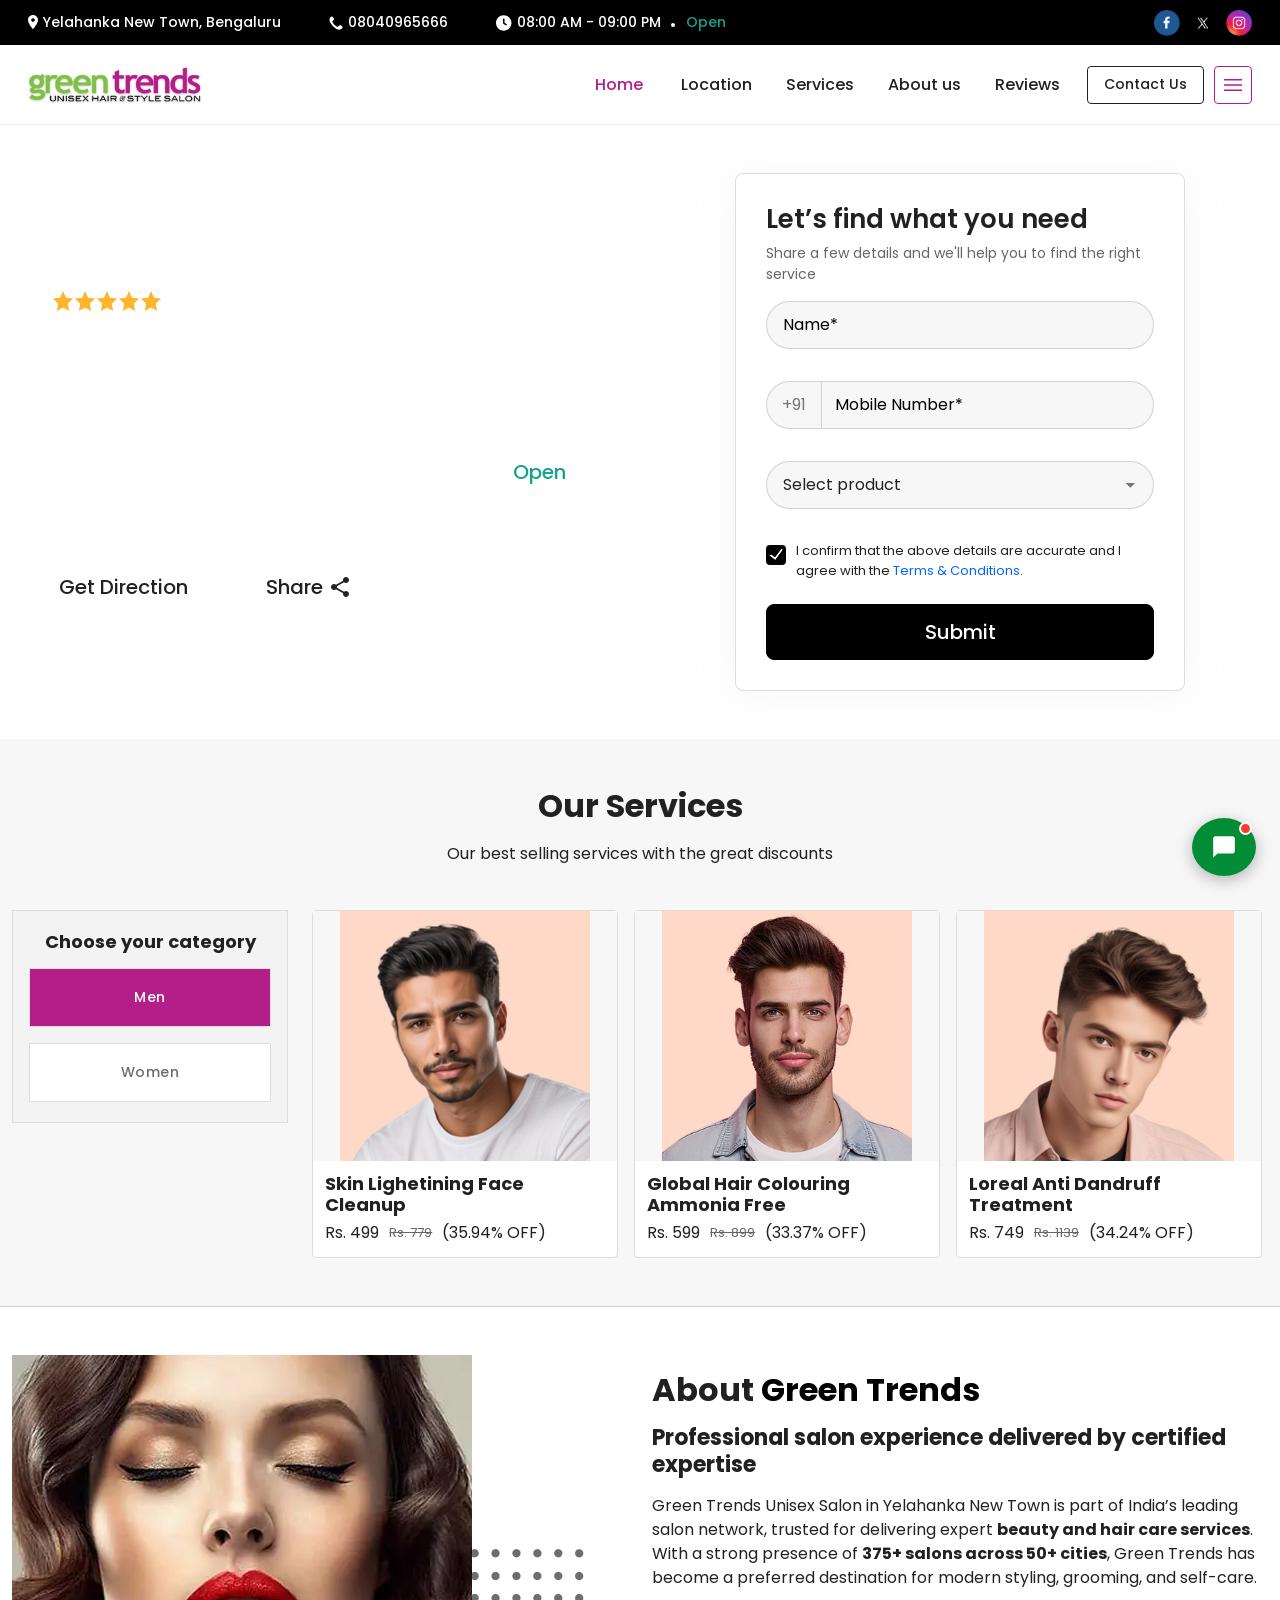
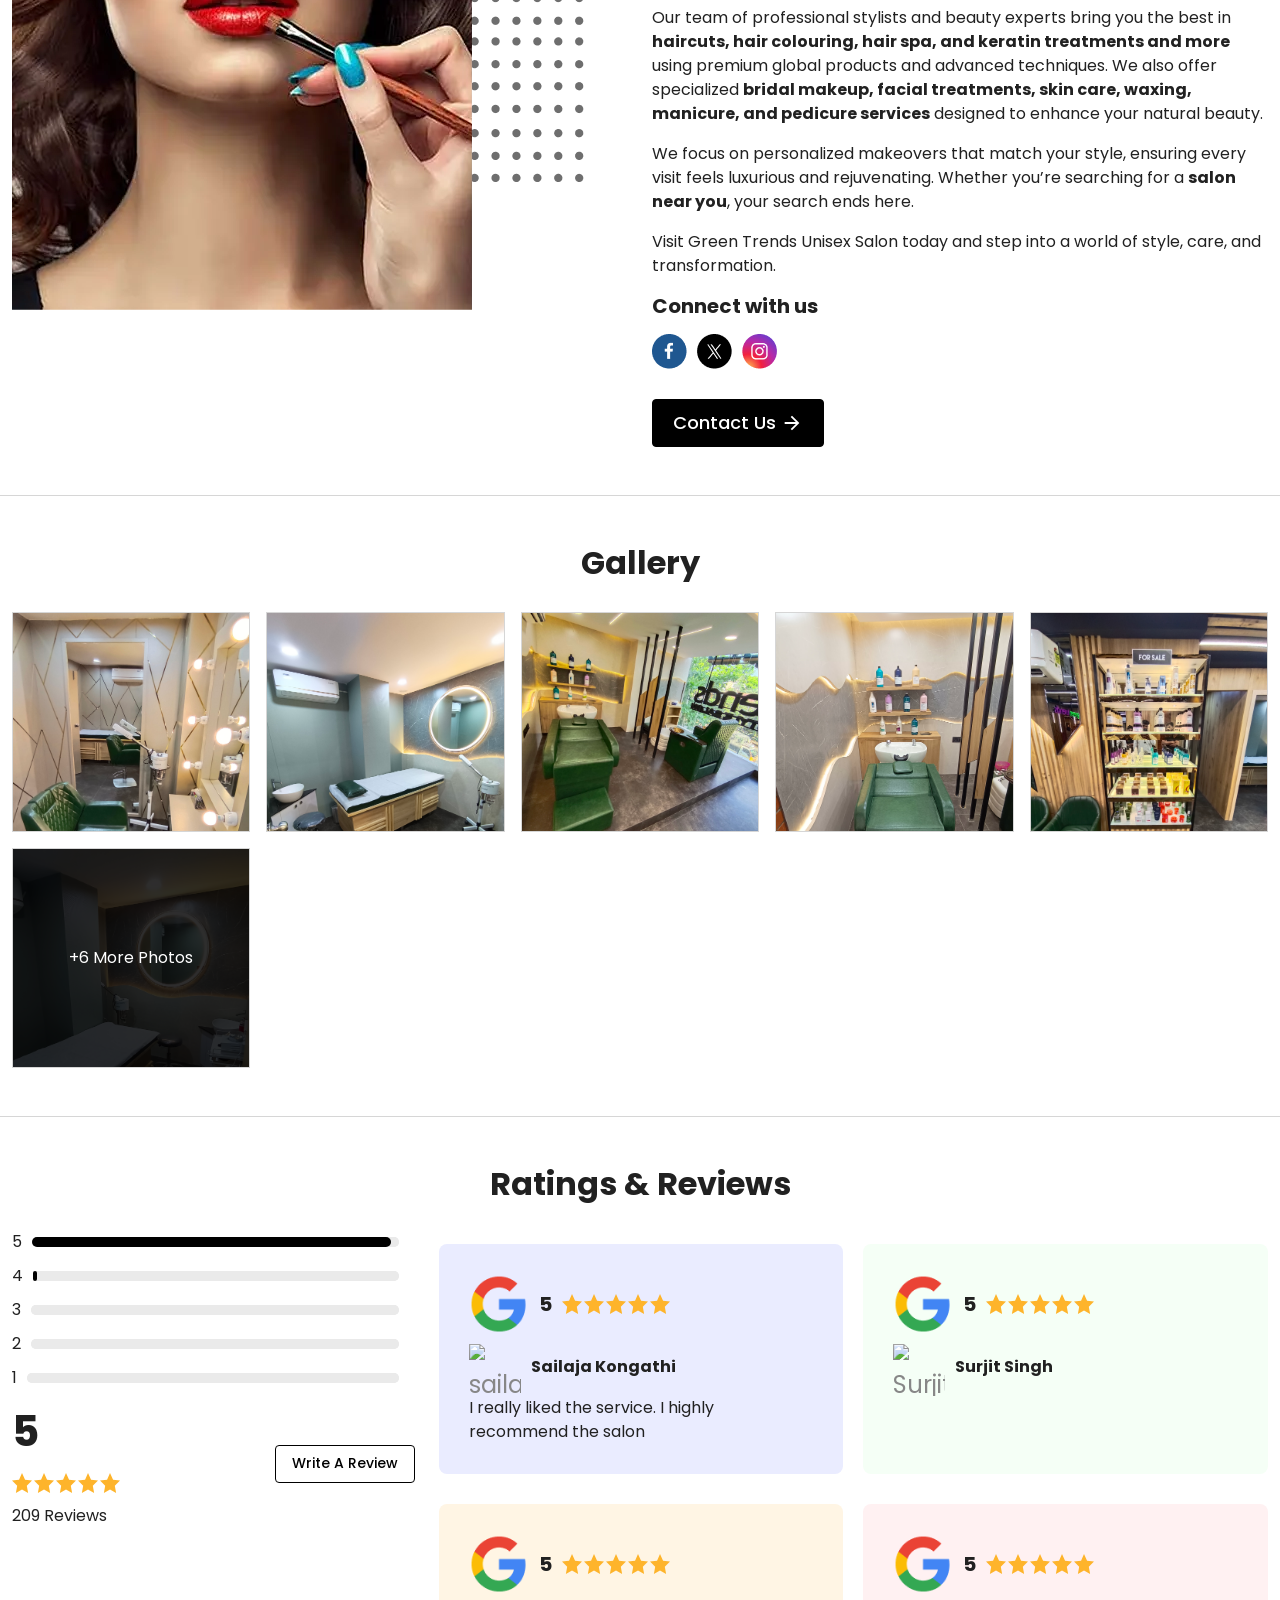
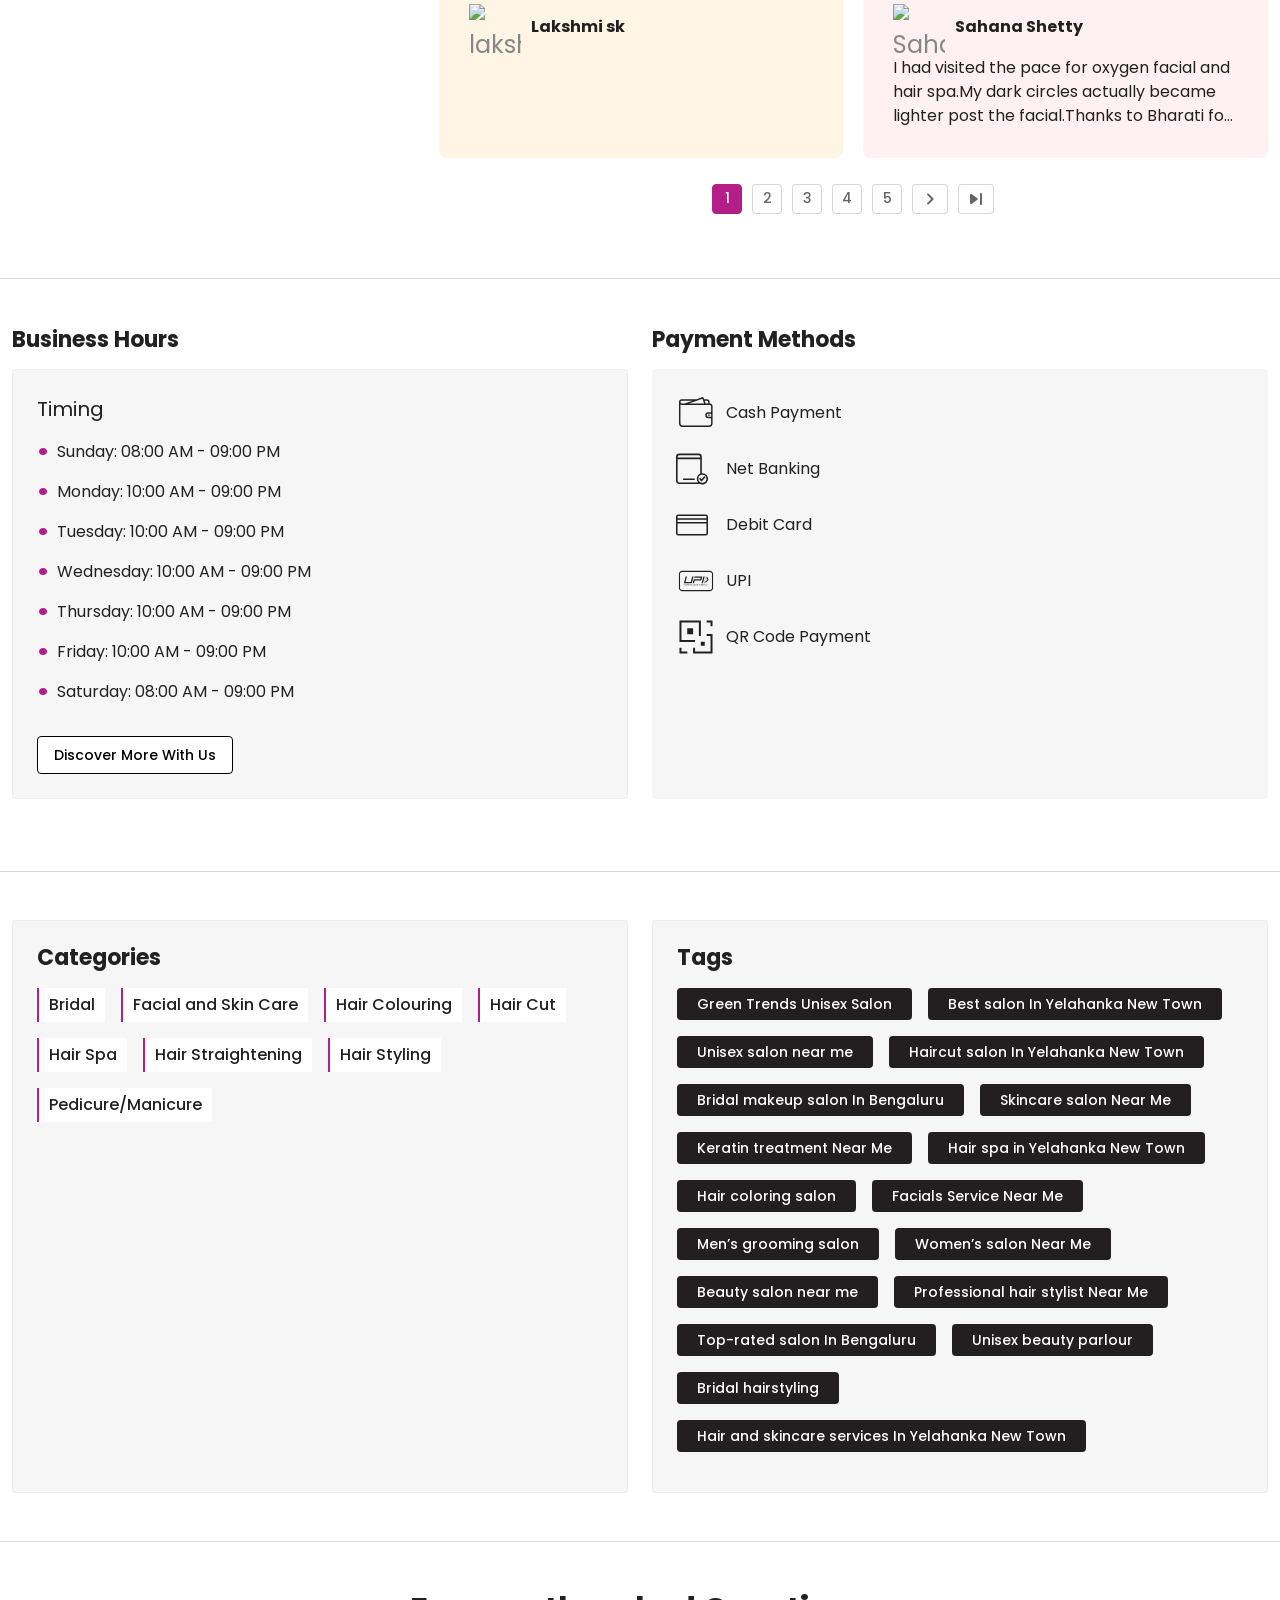
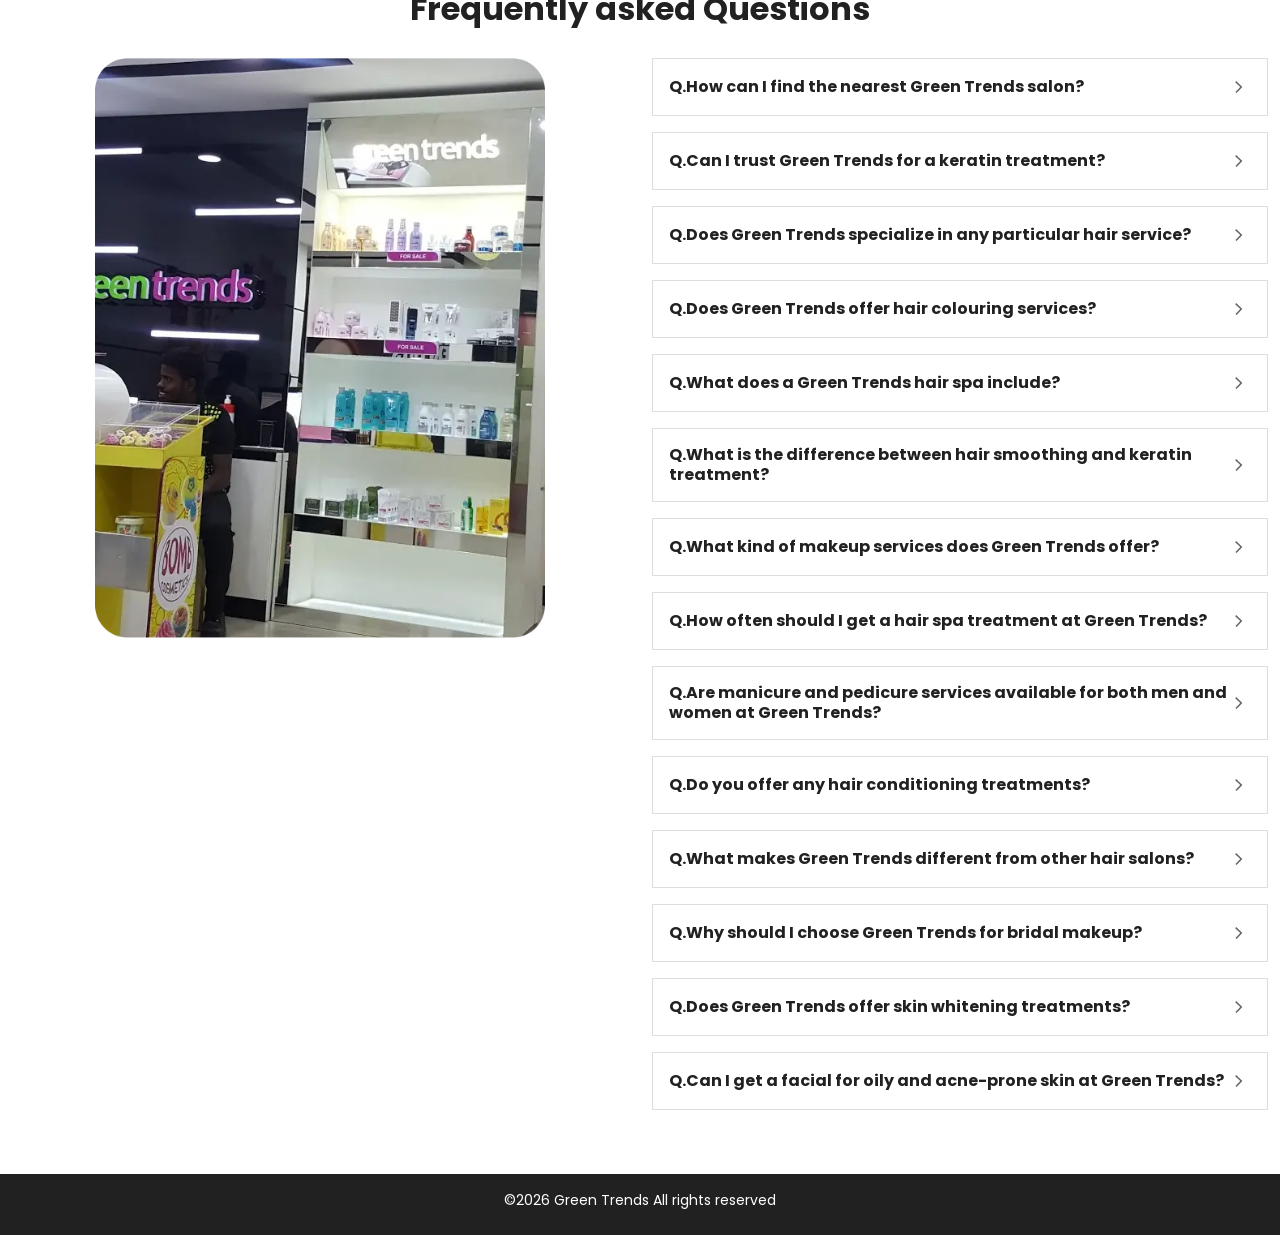
==== commit 9c15aa9f: "Update index.html" ====
--- a/index.html
+++ b/index.html
@@ -1327,35 +1327,6 @@
                                                 </div>
                                             </div>
 
-                                        </div>
-                                        <div class="sk-flex-row">
-                                            <b>Follow us</b>
-                                            <div class="social-icons sk-flex-row">
-
-                                                <a title="Follow Green Trends on Facebook"
-                                                    href="https://www.facebook.com/mygreentrends/" target="_blank">
-                                                    <img loading="lazy"
-                                                        data-imgsrc="assets/images/promotions/facebook_2025-04-23-06-23-06-466.png"
-                                                        height="35" width="35"
-                                                        alt="Green Trends - Unisex Hair &amp; Style Salon - Yelahanka Satellite Town">
-
-                                                </a>
-                                                <a title="Follow Green Trends on Twitter"
-                                                    href="https://x.com/mygreentrends" target="_blank">
-                                                    <img loading="lazy"
-                                                        data-imgsrc="assets/images/promotions/twitter_2025-04-23-06-02-17-042.png"
-                                                        height="35" width="35"
-                                                        alt="Green Trends - Unisex Hair &amp; Style Salon - Yelahanka Satellite Town">
-                                                </a>
-
-                                                <a title="Follow Green Trends on Instagram"
-                                                    href="https://www.instagram.com/greentrendssalon/" target="_blank">
-                                                    <img loading="lazy"
-                                                        data-imgsrc="assets/images/promotions/instagram_2025-04-23-06-20-09-626.png"
-                                                        height="35" width="35"
-                                                        alt="Green Trends - Unisex Hair &amp; Style Salon - Yelahanka Satellite Town">
-                                                </a>
-                                            </div>
                                         </div>
 
                                         <div class="sk-button-group sk-padding-top-xlarge sk-flex-wrap">
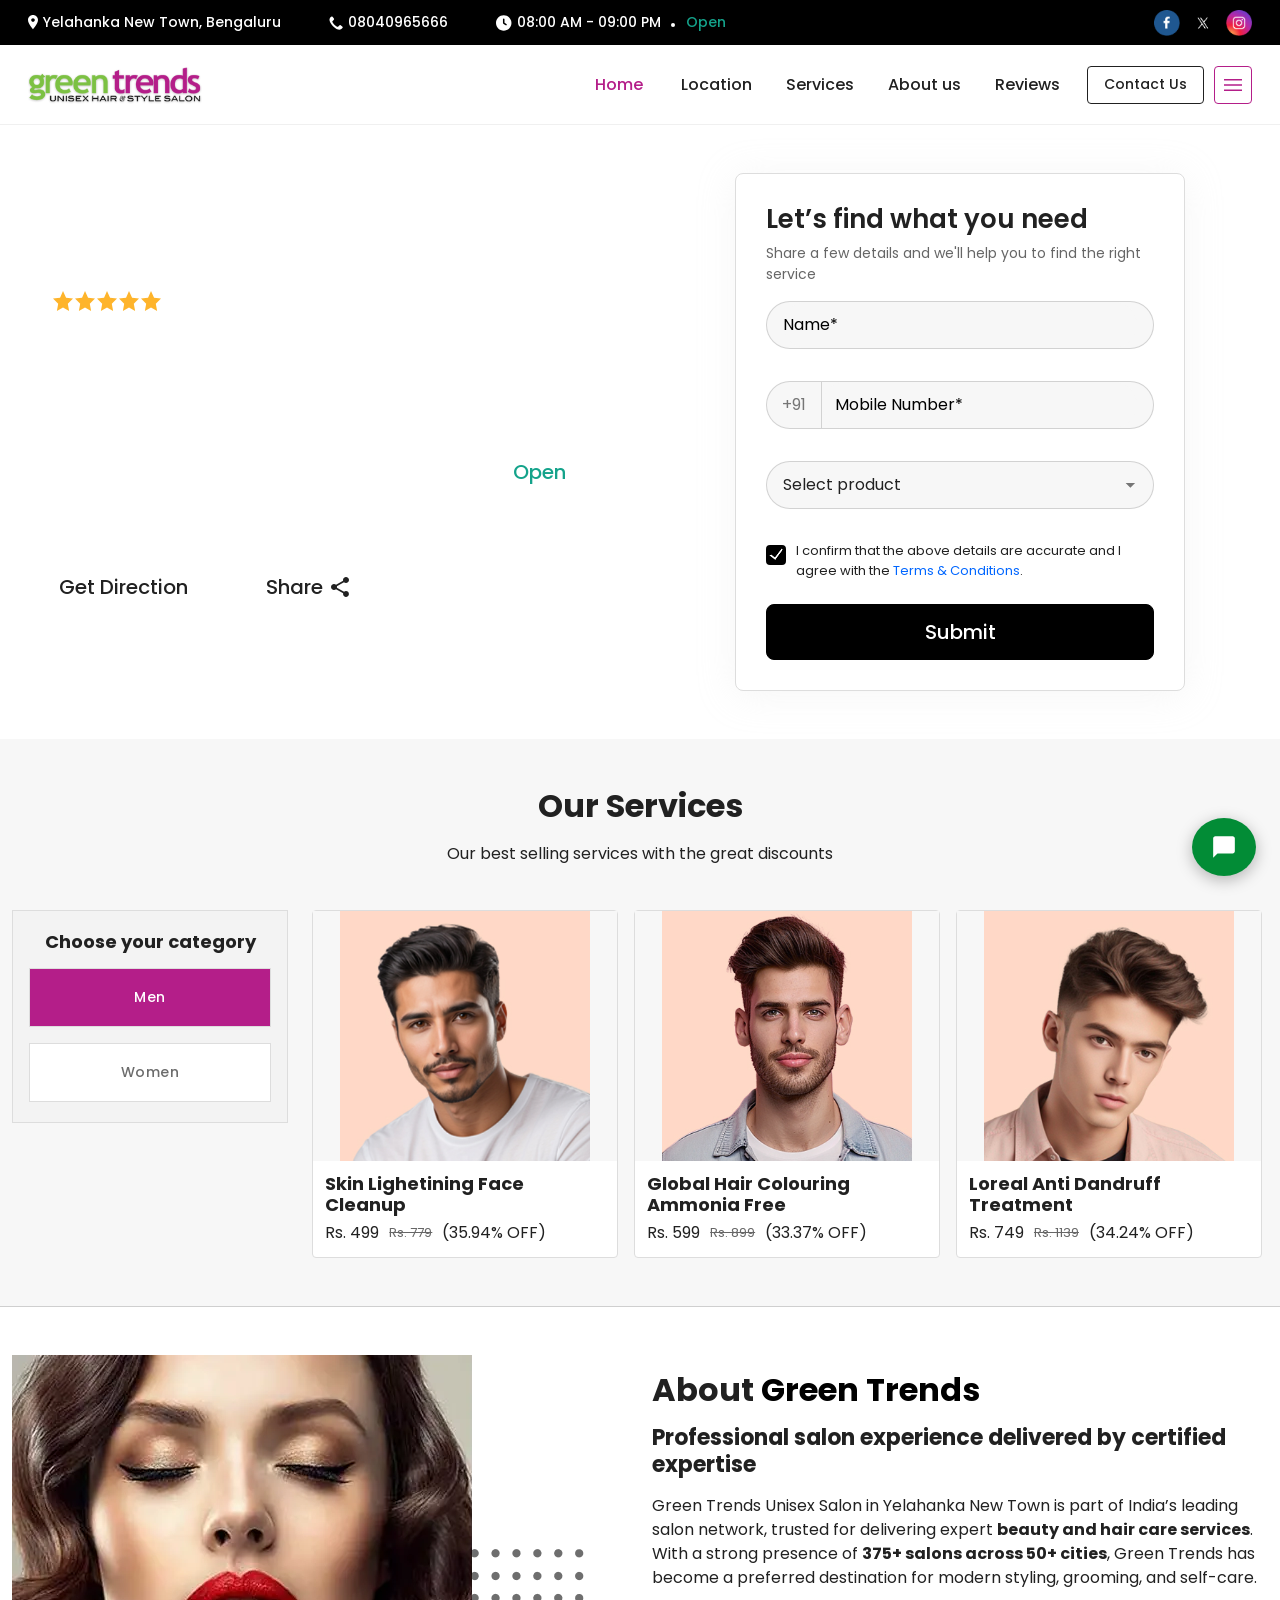
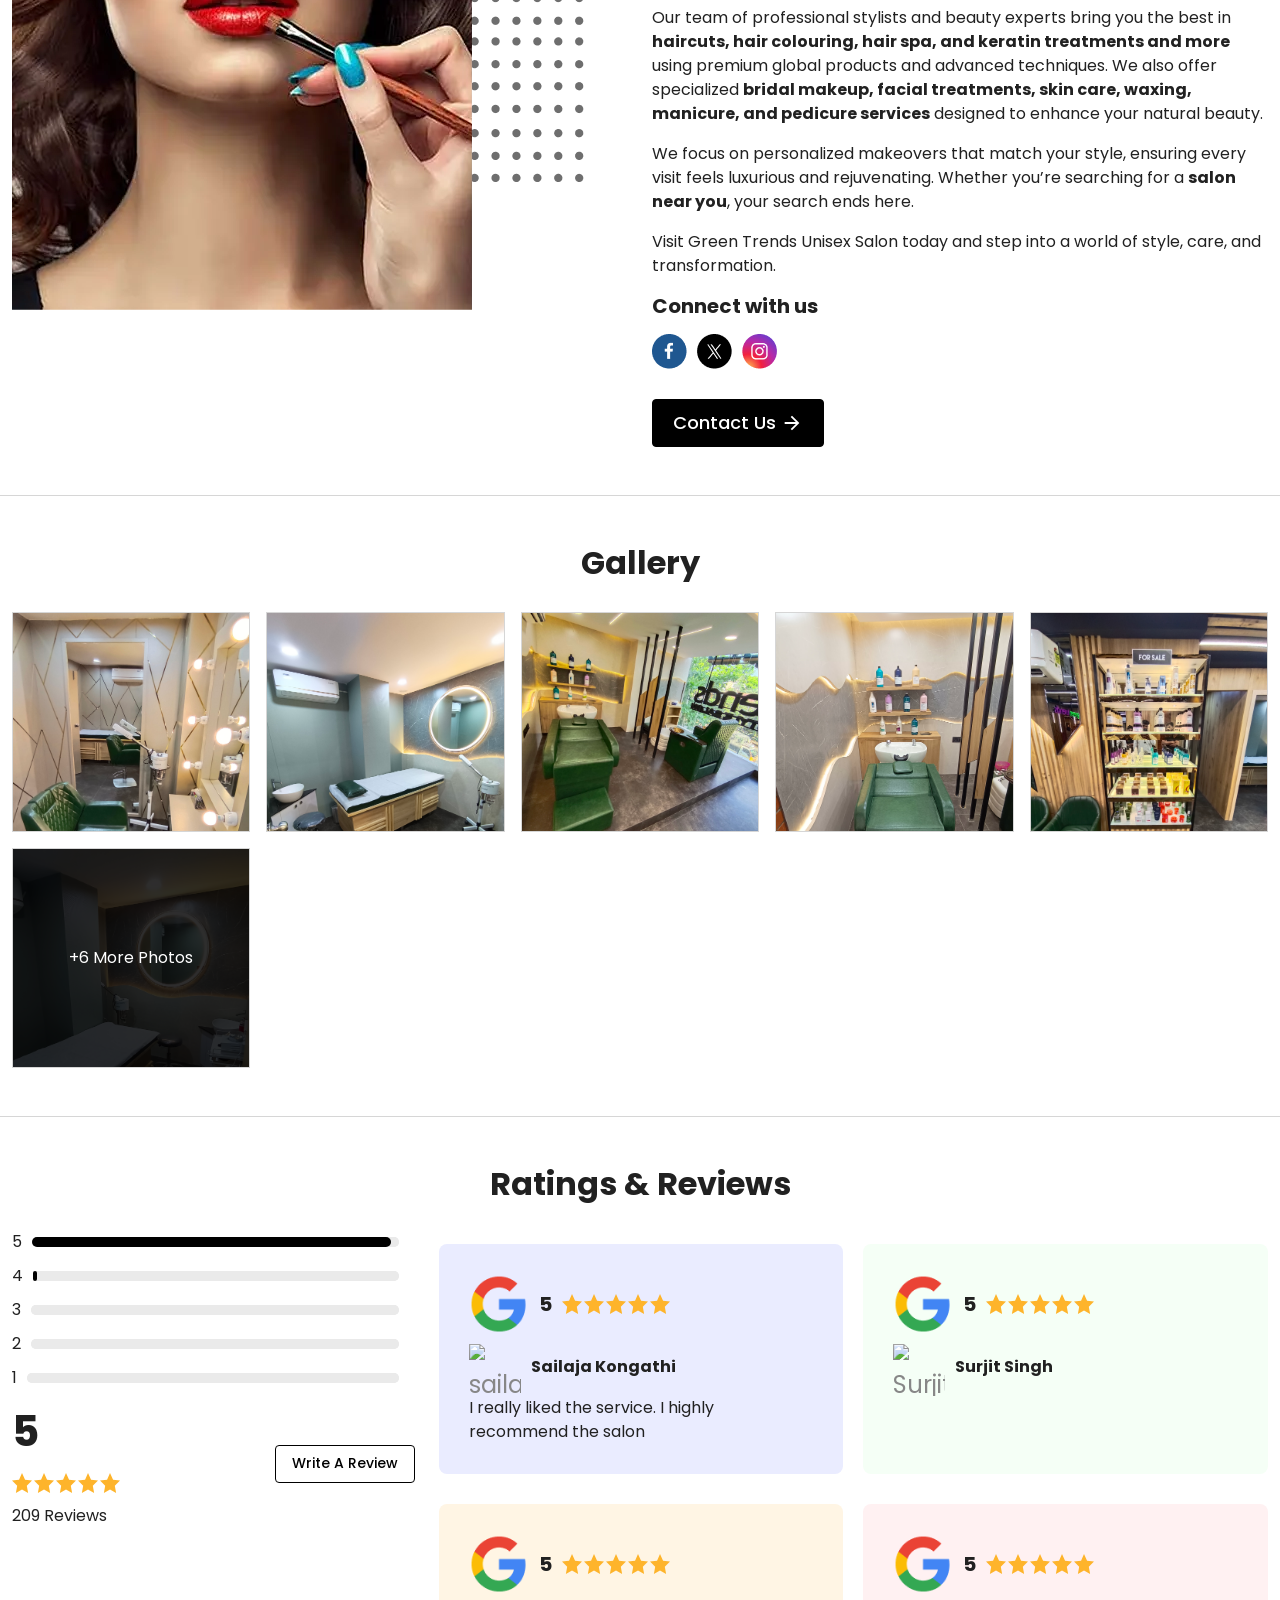
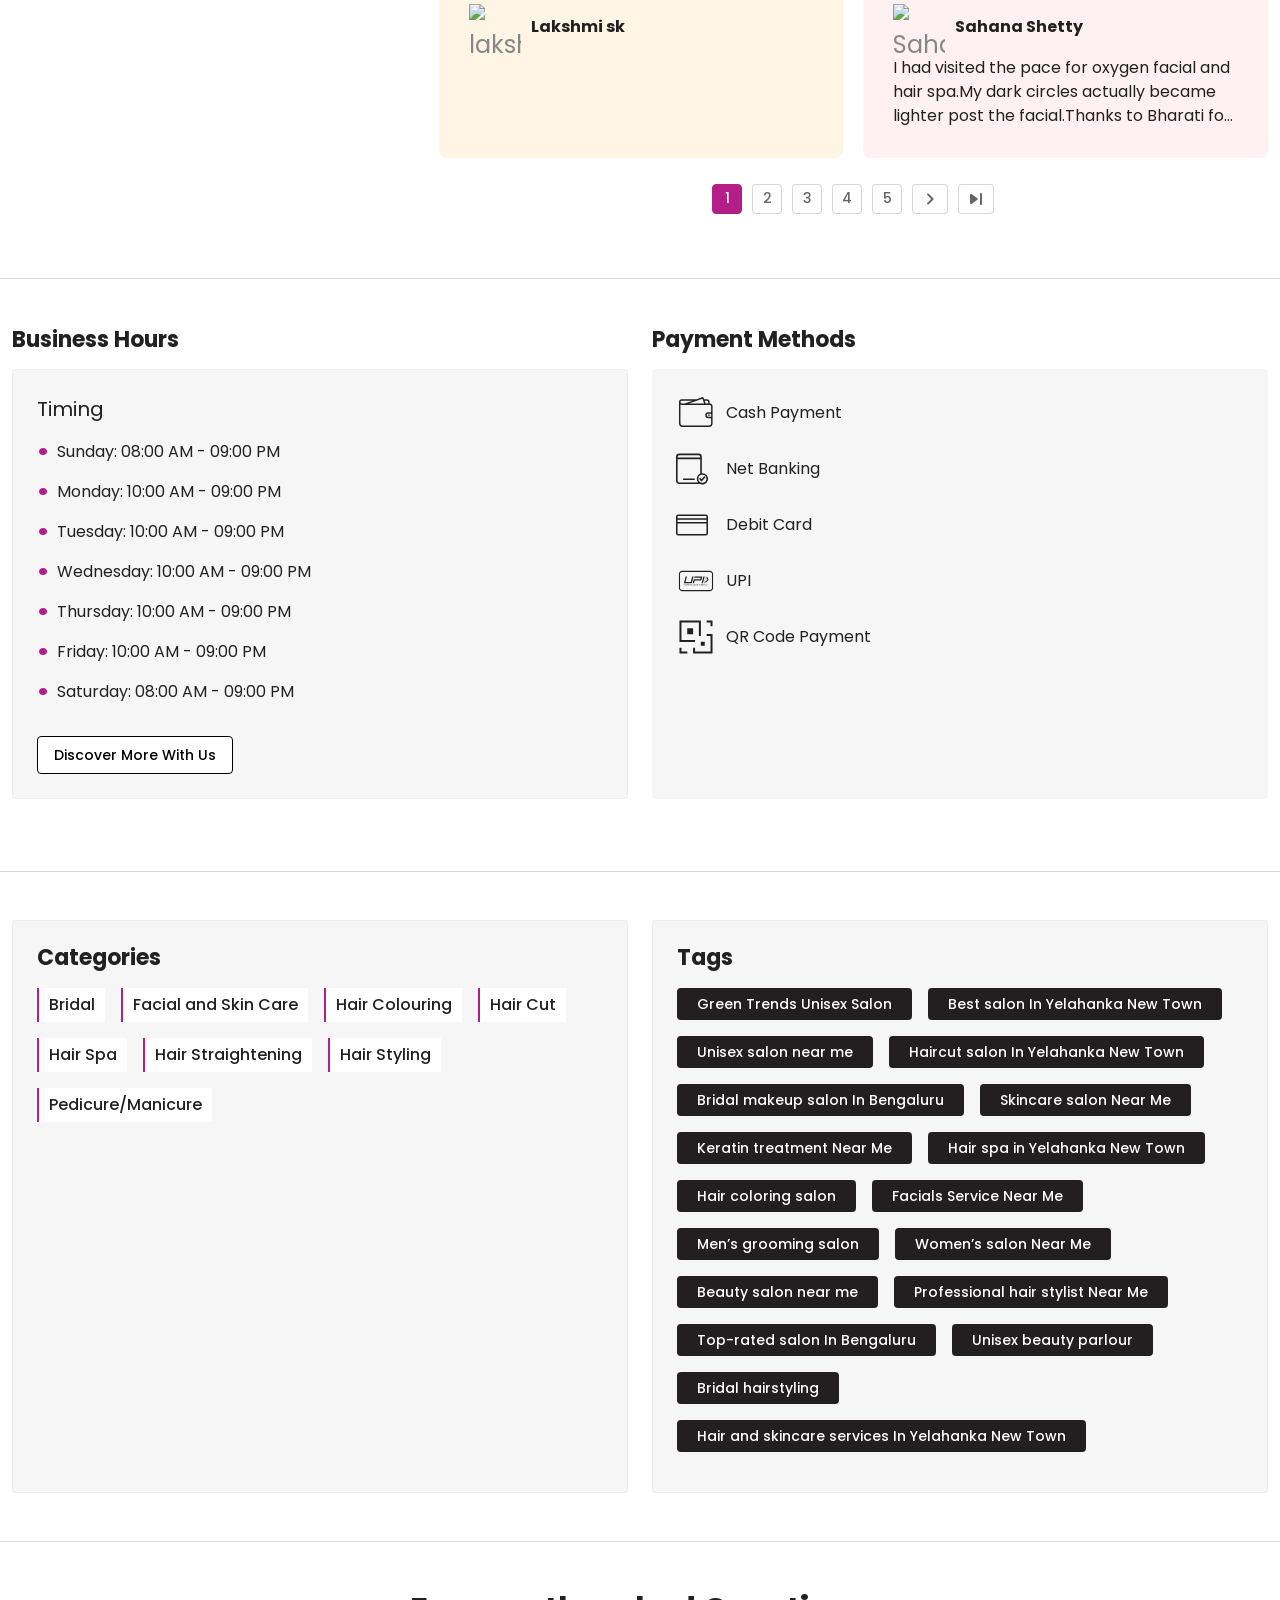
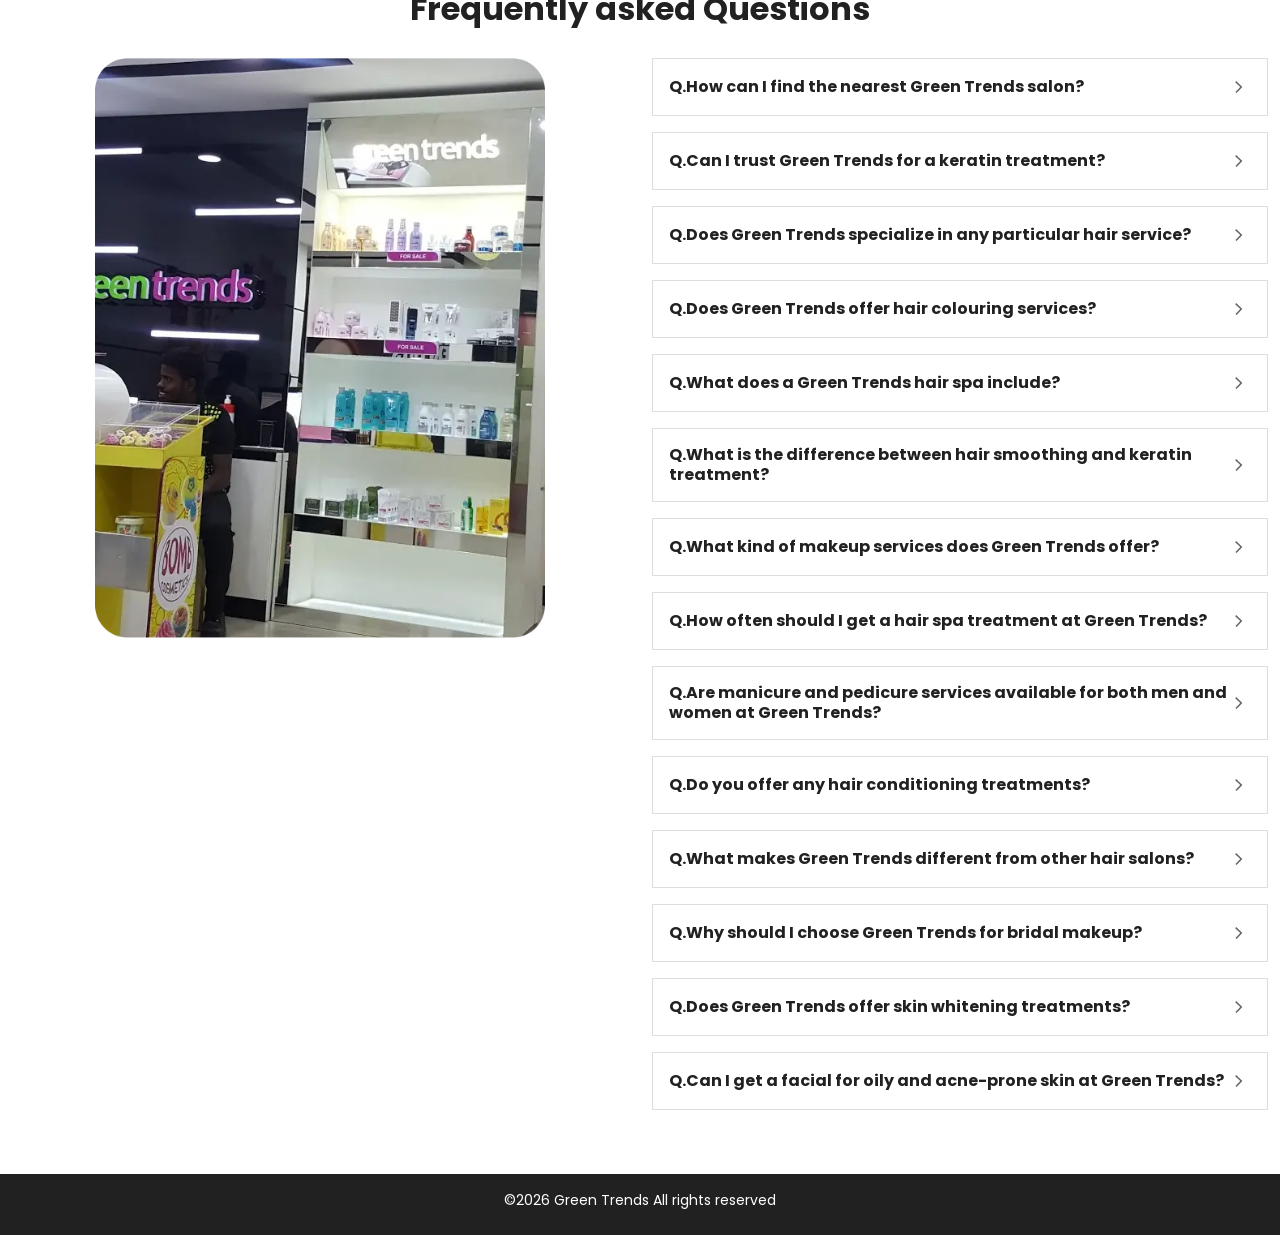
==== commit 97f3eb2d: "Update index.html" ====
--- a/index.html
+++ b/index.html
@@ -1330,7 +1330,7 @@
                                         </div>
 
                                         <div class="sk-button-group sk-padding-top-xlarge sk-flex-wrap">
-                                            <a href="https://www.google.com/maps/dir/?api=1&amp;origin=&amp;destination=Green%20Trends%20-%20Unisex%20Hair%20%26%20Style%20Salon%20-%20Yelahanka%20Satellite%20Town%20%2C%20No.%2038%2C%201st%20Floor%2C%201st%20A%20Main%20Rd%2C%20Yelahanka%20New%20Town%2C%20Above%20I%20Planet%20%2C%20Bengaluru%20%2C%20Karnataka%20-%20560064"
+                                            <a href="https://www.google.com/maps/dir/?api=1&destination=Green%20Trends%20Yelahanka&destination_place_id=ChIJH9kjYPEZrjsRfIHuyS26pXk&ll=13.0943957,77.5827573"
                                                 target="_blank"
                                                 title="Get Direction of Green Trends in Yelahanka New Town, Bengaluru"
                                                 class="prodirecreq sk-button sk-xlarge">
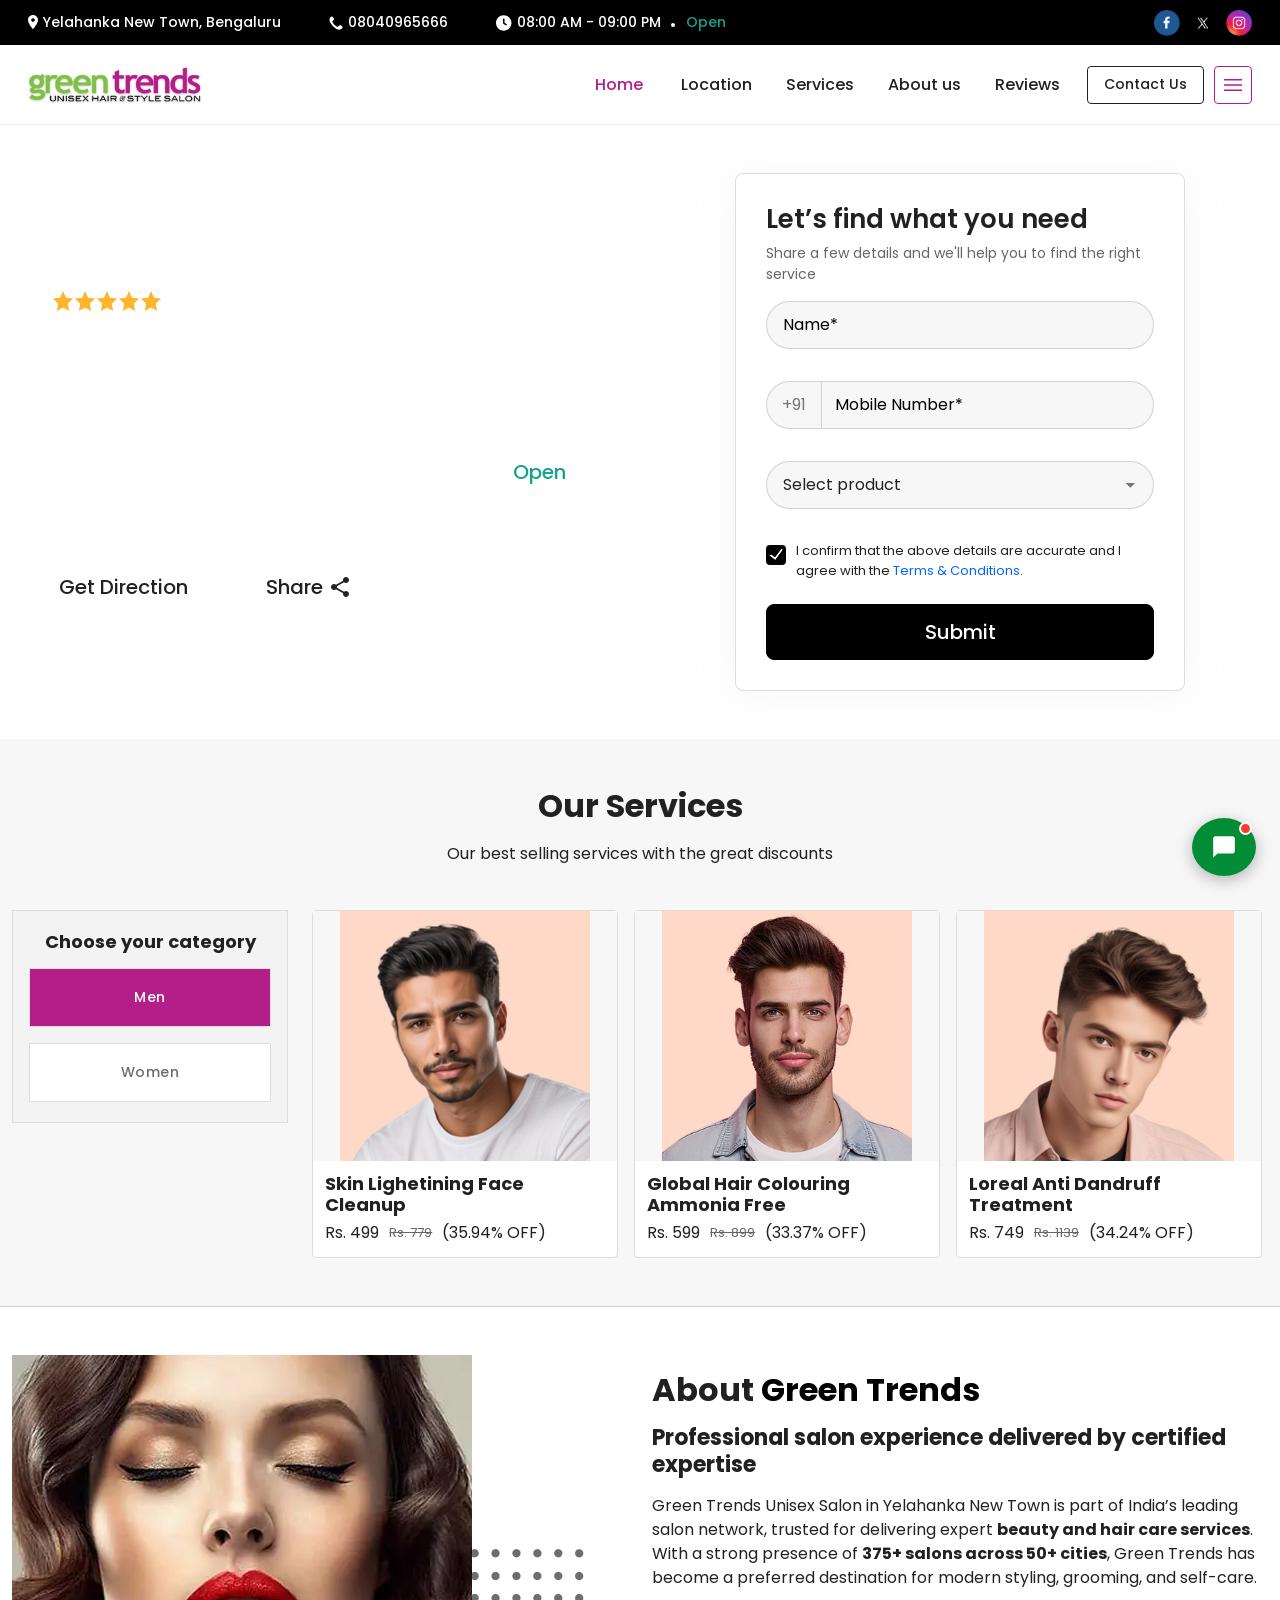
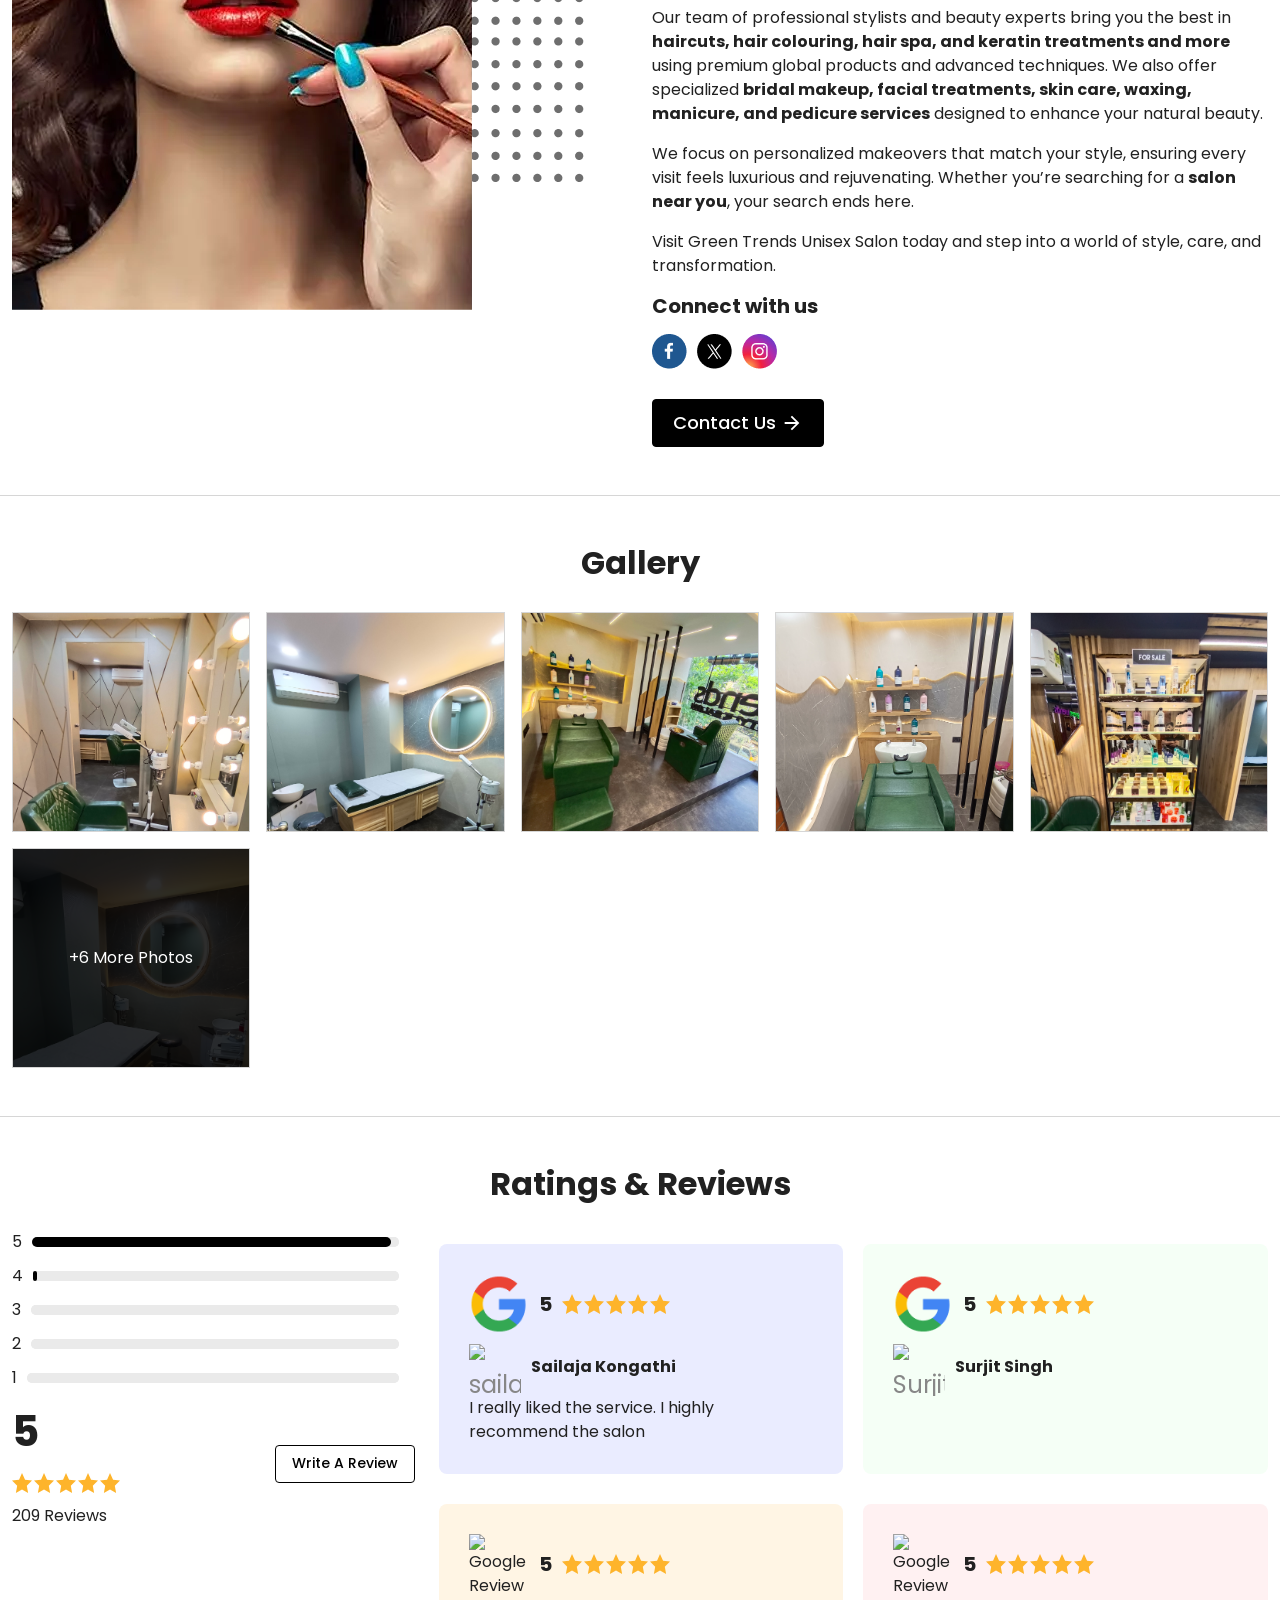
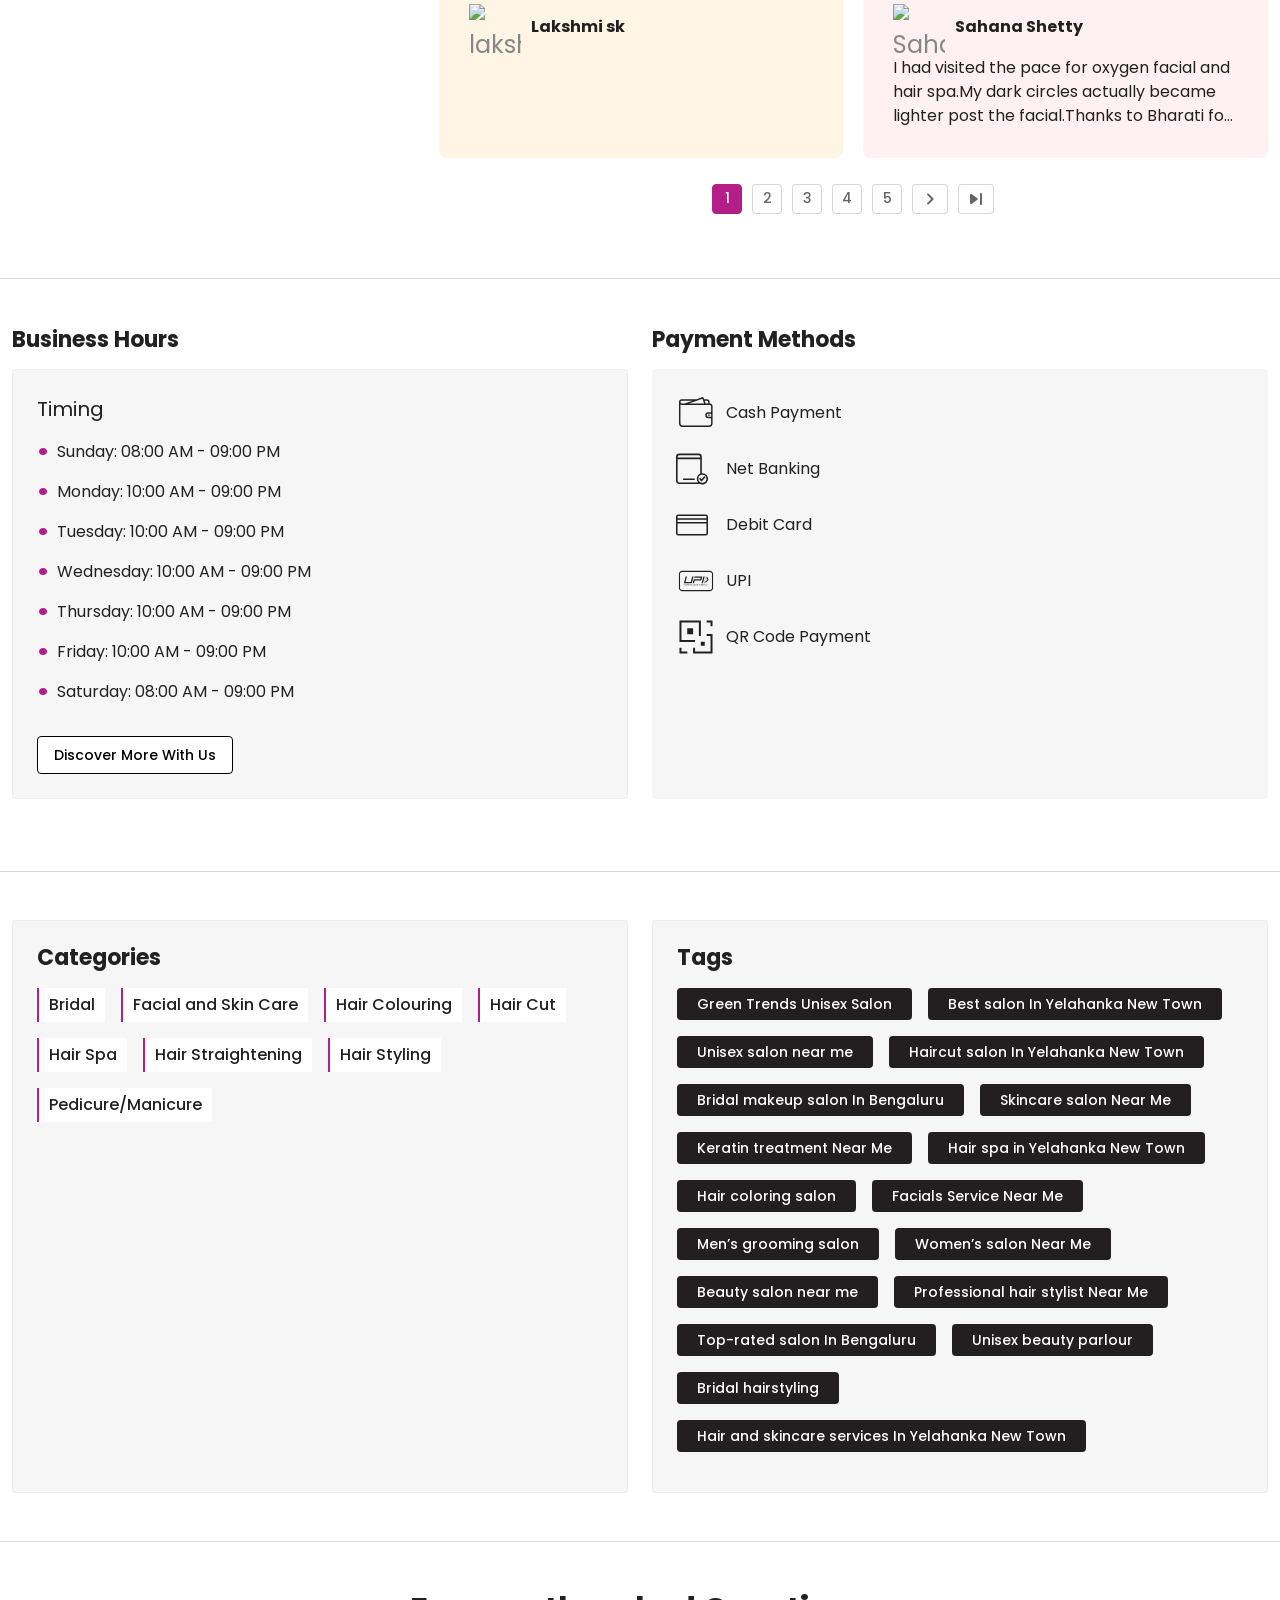
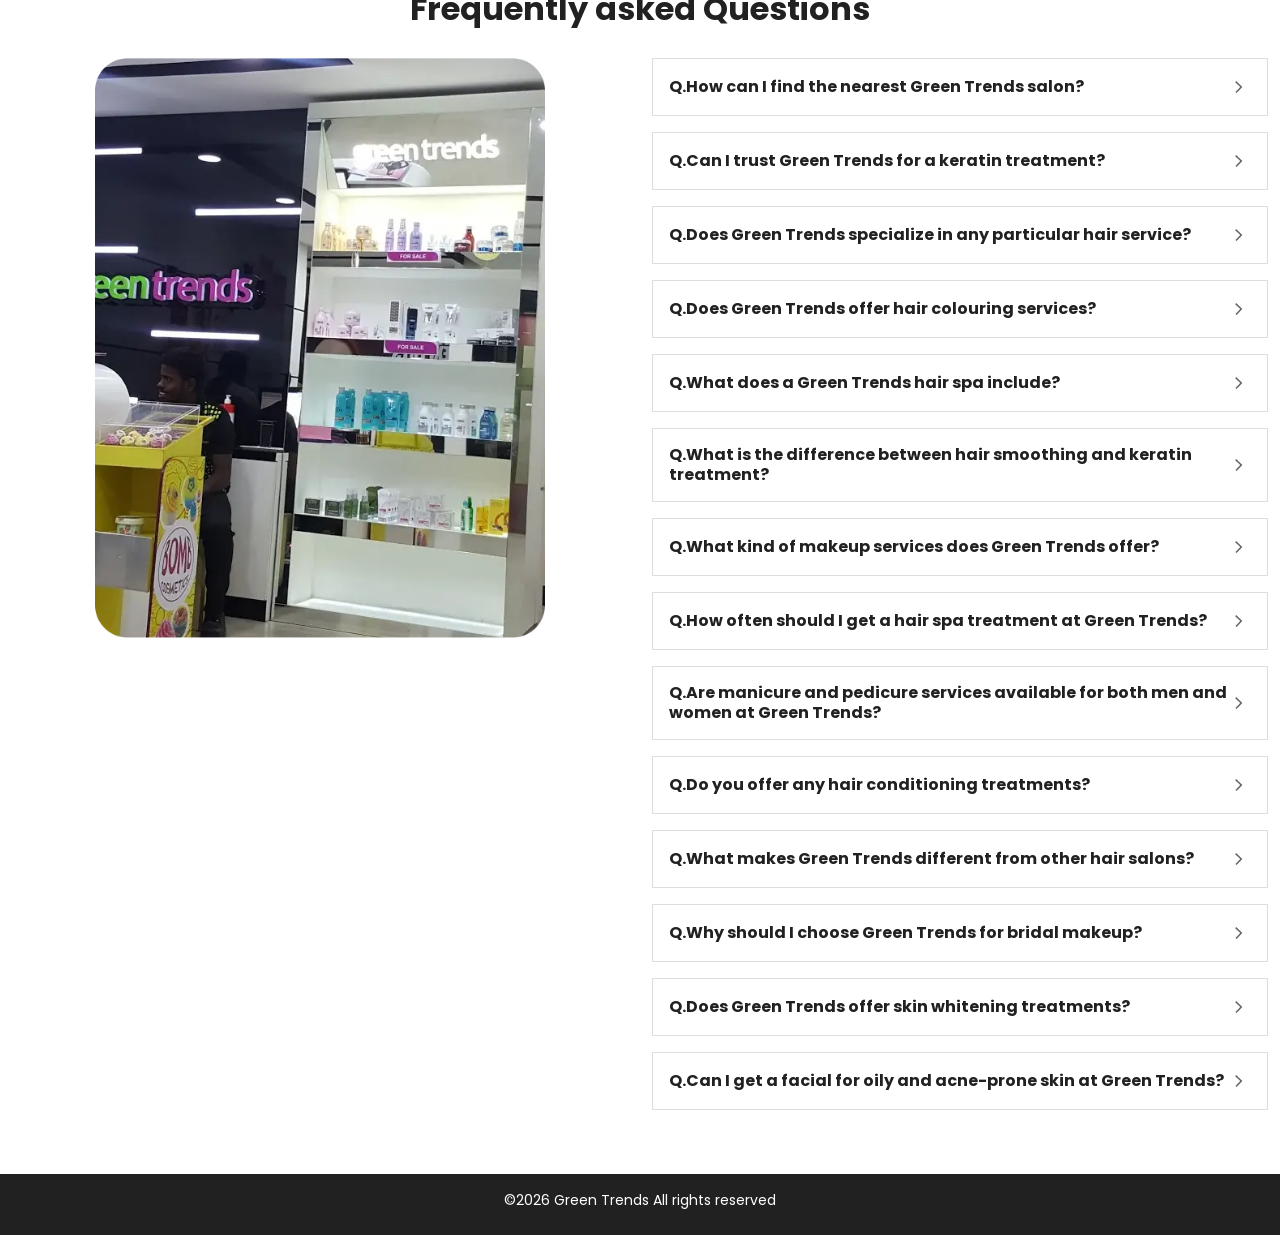
==== commit 602792bf: "Update index.html" ====
--- a/index.html
+++ b/index.html
@@ -52,12 +52,22 @@
     <link href="assets/css/green-trends.css?v=dE4tEpZI5K93ZXL9C6g8PO71CnkX4DNCzktsV-A3_xs" rel="stylesheet" />
 
     <!-- css-->
-    <meta name="google-site-verification" content="_X8qvF9jsDaYRG3dK3H0TDeQIGhCMg5bunHTS-_RGTQ" />
+   <meta name="google-site-verification" content="XpOxtnG9_yhiobupnr3dbUnDeab9FJfrSjylqTrDIqw" />
+    <!-- Google Tag Manager -->
+<script>(function(w,d,s,l,i){w[l]=w[l]||[];w[l].push({'gtm.start':
+new Date().getTime(),event:'gtm.js'});var f=d.getElementsByTagName(s)[0],
+j=d.createElement(s),dl=l!='dataLayer'?'&l='+l:'';j.async=true;j.src=
+'https://www.googletagmanager.com/gtm.js?id='+i+dl;f.parentNode.insertBefore(j,f);
+})(window,document,'script','dataLayer','GTM-KK6RBP6X');</script>
+<!-- End Google Tag Manager -->
 </head>
 
 
 <body itemscope itemtype="http://schema.org/WebPage">
-
+<!-- Google Tag Manager (noscript) -->
+<noscript><iframe src="https://www.googletagmanager.com/ns.html?id=GTM-KK6RBP6X"
+height="0" width="0" style="display:none;visibility:hidden"></iframe></noscript>
+<!-- End Google Tag Manager (noscript) -->
     <style>
         :root {
             /* Font :: BEGIN */
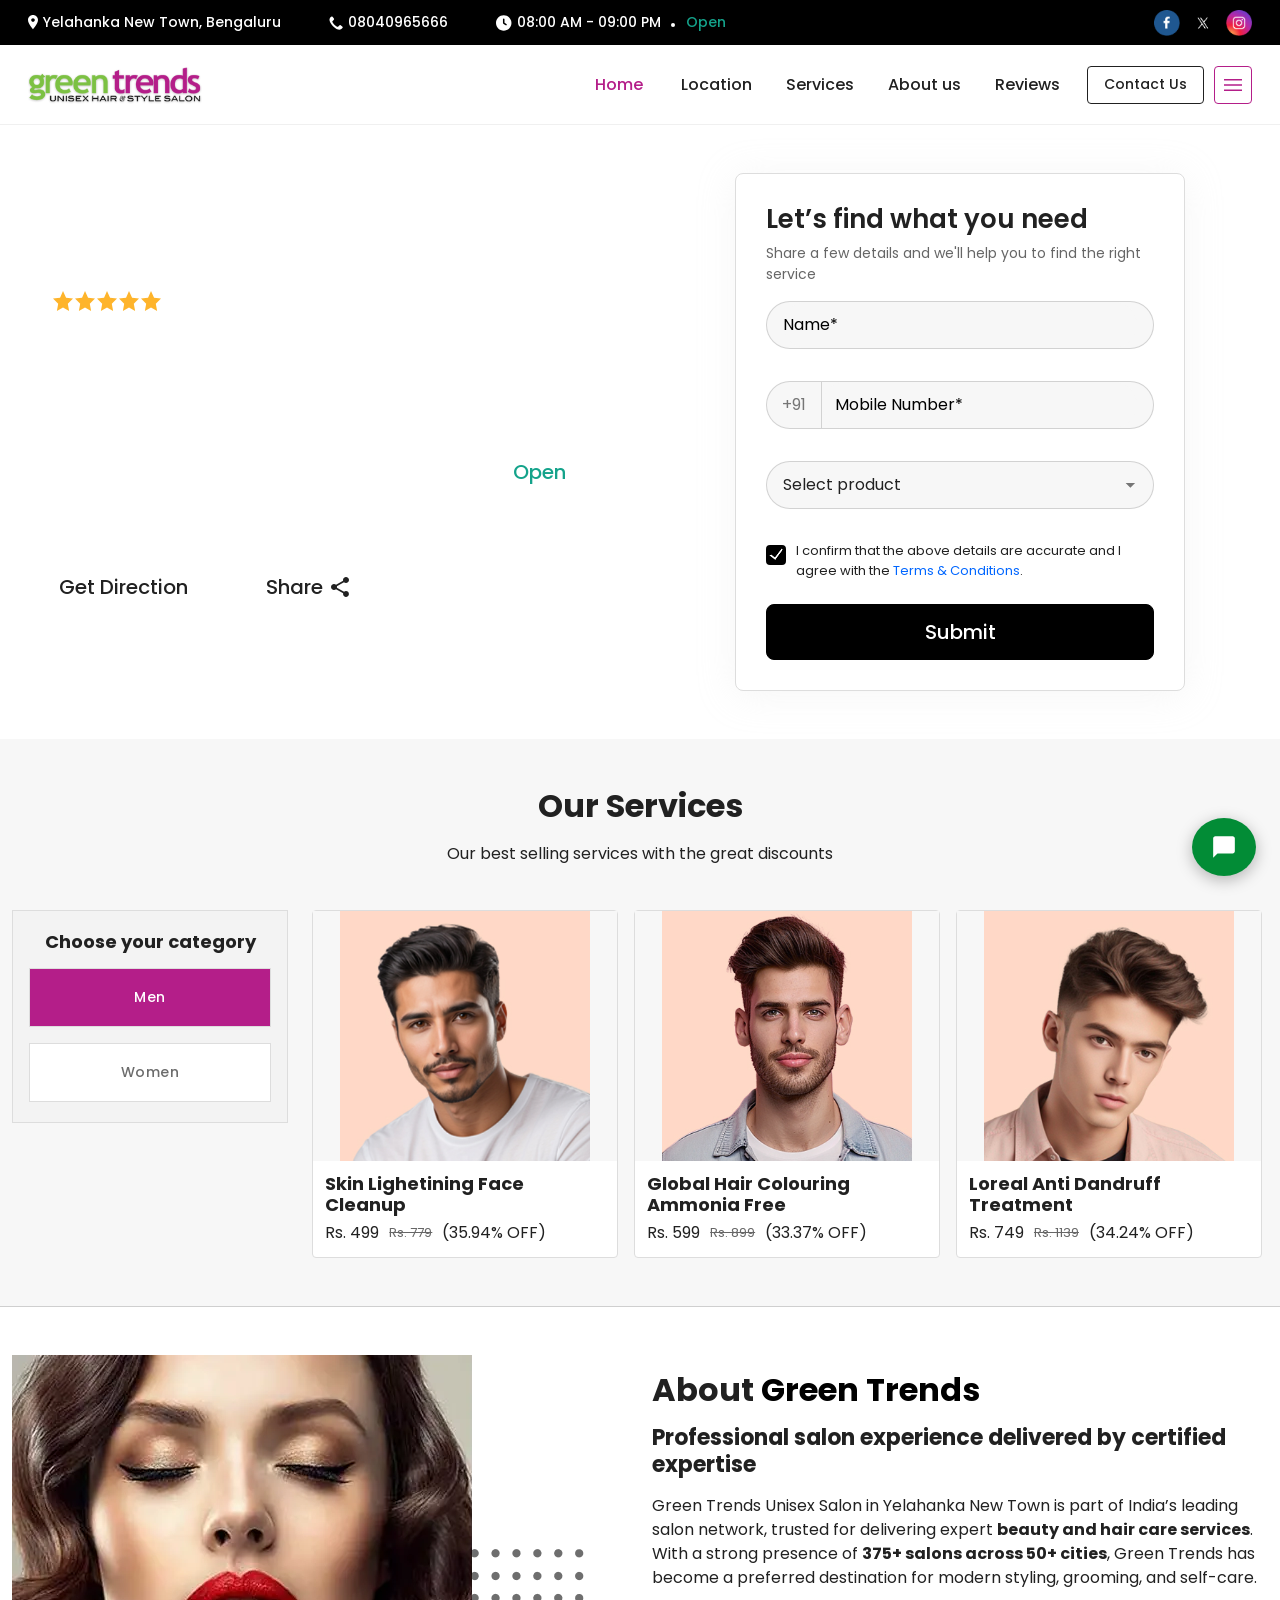
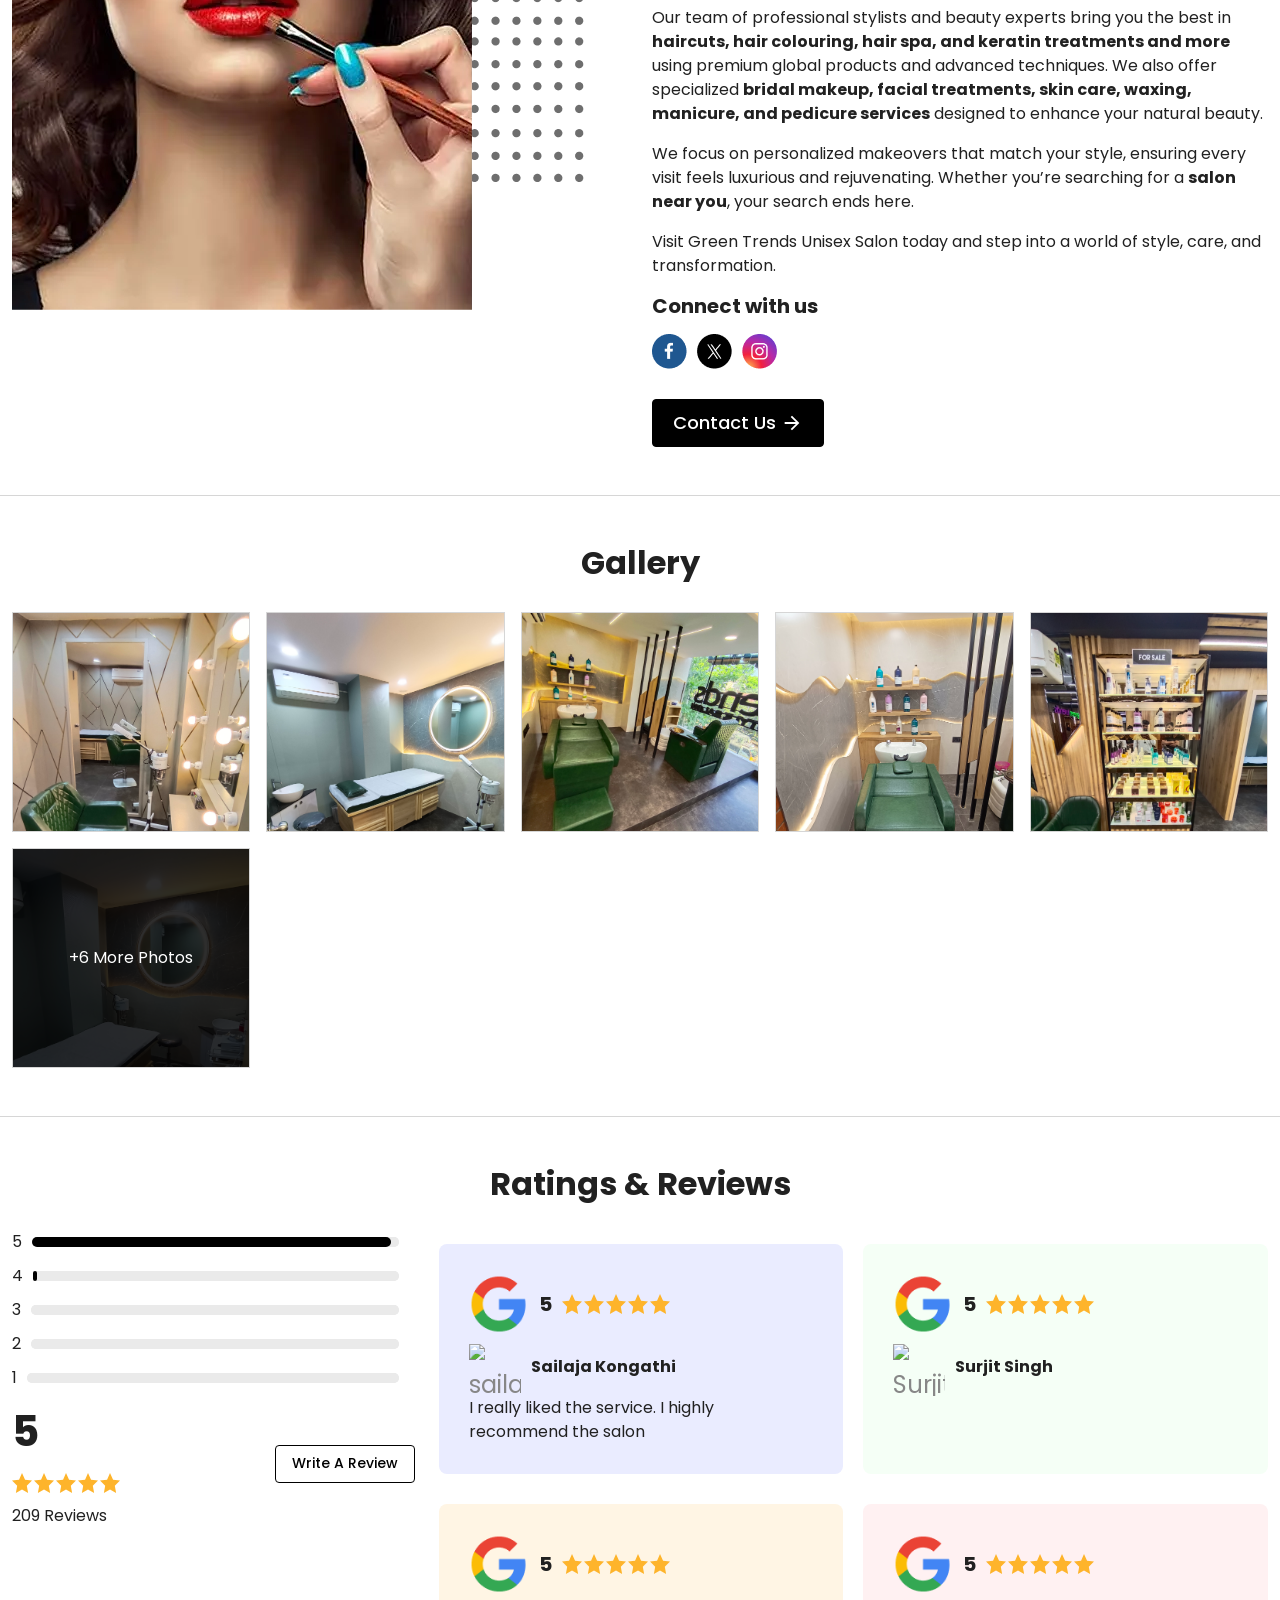
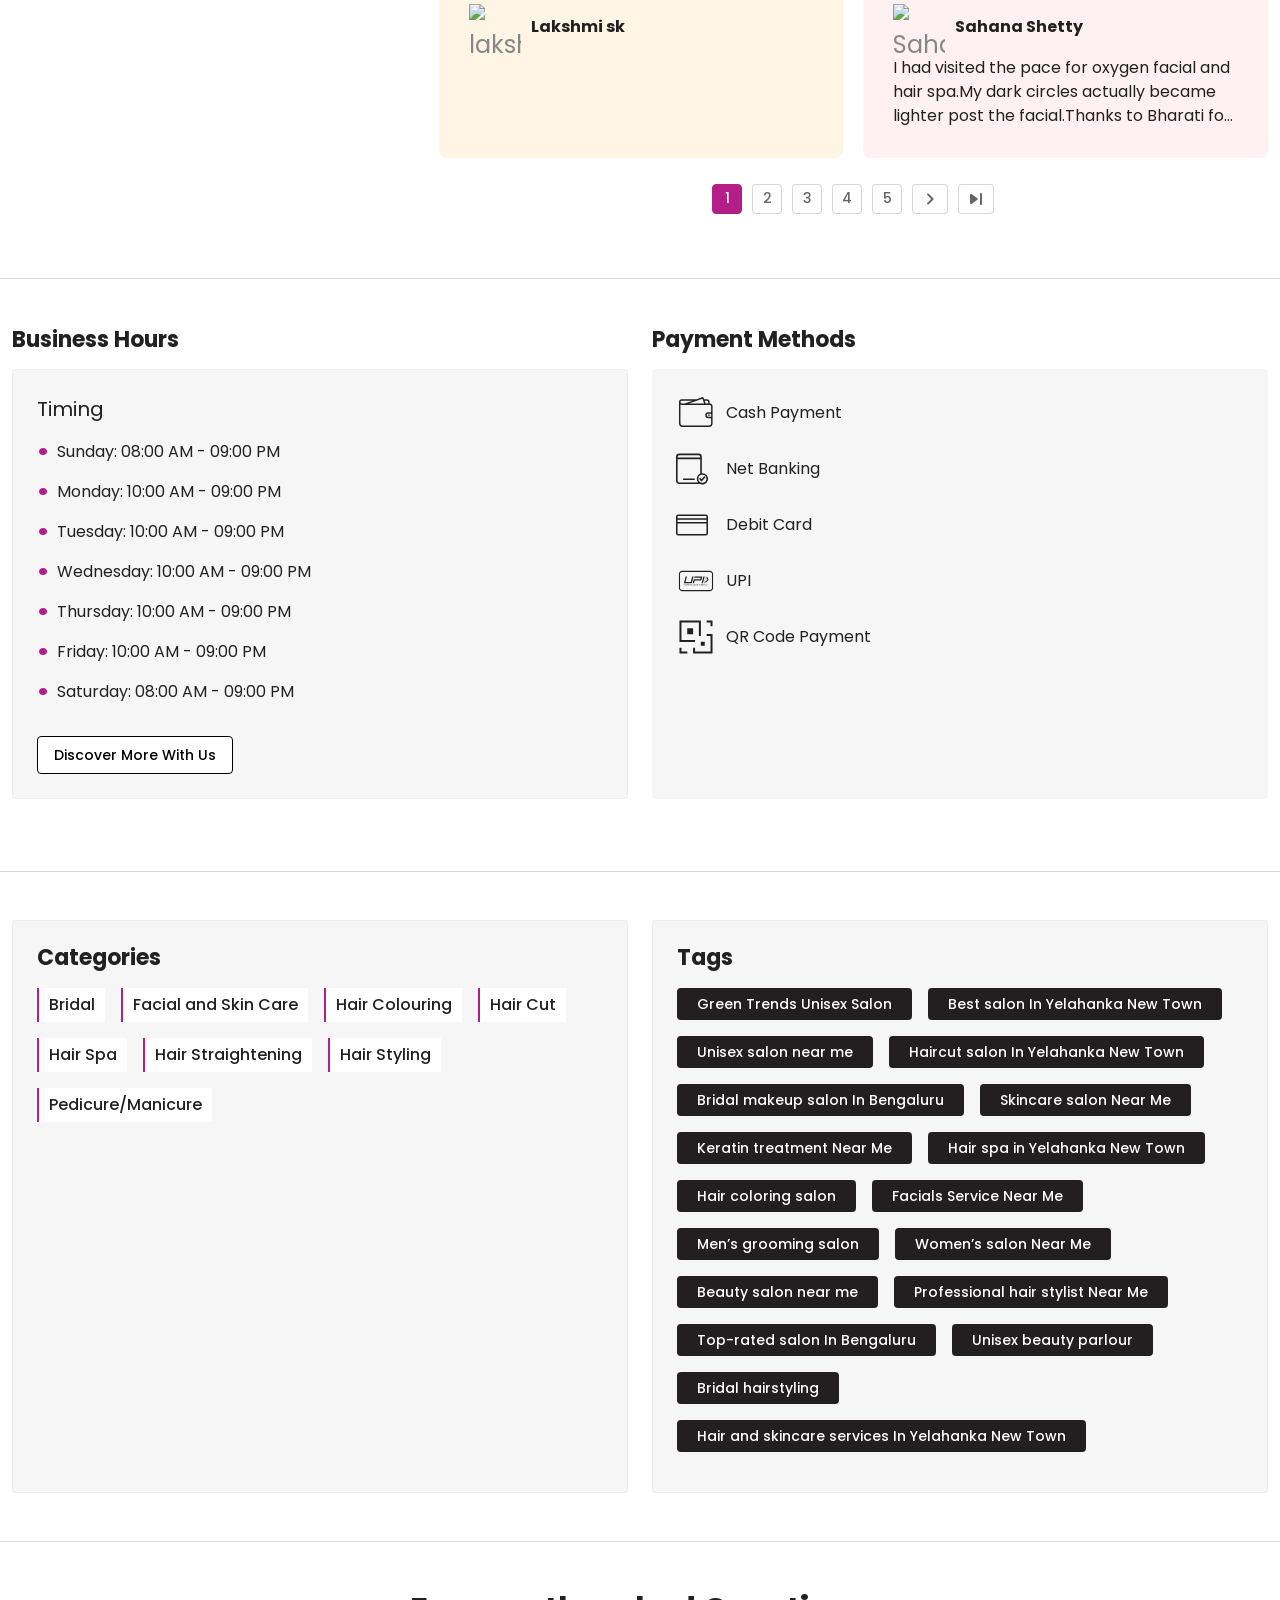
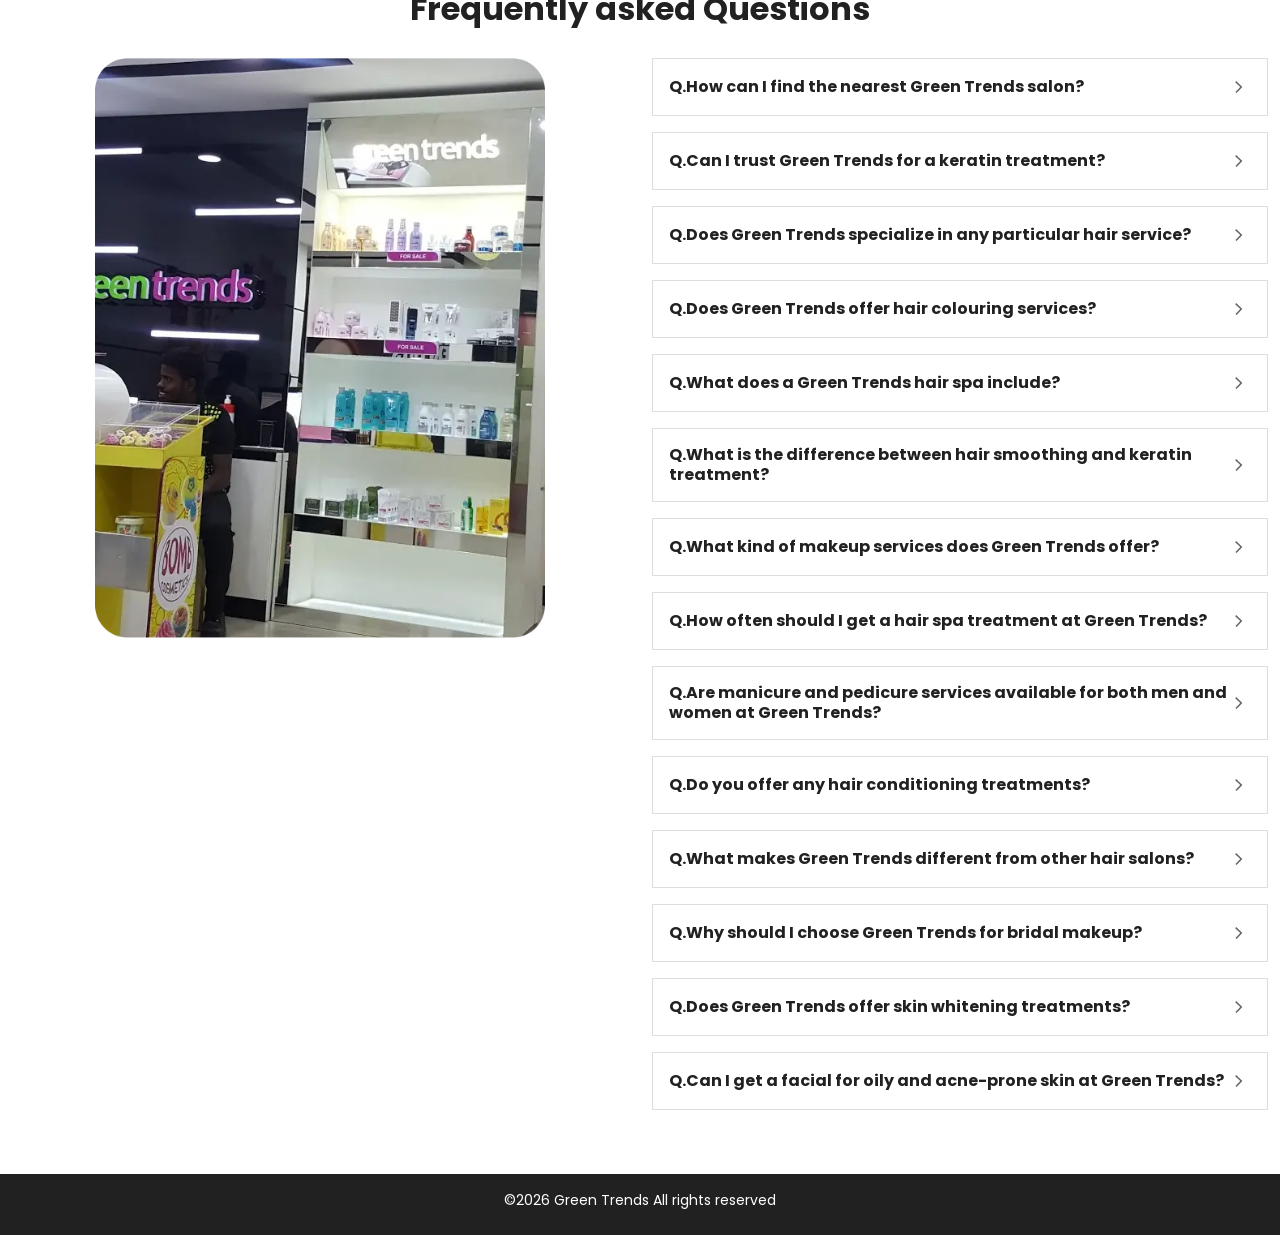
==== commit d7285ccf: "Update index.html" ====
--- a/index.html
+++ b/index.html
@@ -1047,7 +1047,7 @@
                                 alt="Green Trends - Unisex Hair &amp; Style Salon - Yelahanka Satellite Town">
 
                         </a>
-                        <a title="Follow Green Trends Yelahanka on Twitter" href="https://x.com/greentrendsyelahanka"
+                        <a title="Follow Green Trends Yelahanka on Twitter" href="https://x.com/greentrends_YST"
                             target="_blank">
                             <img loading="lazy"
                                 data-imgsrc="assets/images/promotions/twitter_2025-04-23-06-02-17-042.png" height="26"
@@ -1914,7 +1914,7 @@
                                         alt="Green Trends - Unisex Hair &amp; Style Salon - Yelahanka Satellite Town">
 
                                 </a>
-                                <a title="Follow Green Trends on Twitter" href="https://x.com/greentrendsyelahanka"
+                                <a title="Follow Green Trends on Twitter" href="https://x.com/greentrends_YST"
                                     target="_blank">
                                     <img loading="lazy"
                                         data-imgsrc="assets/images/promotions/twitter_2025-04-23-06-02-17-042.png"
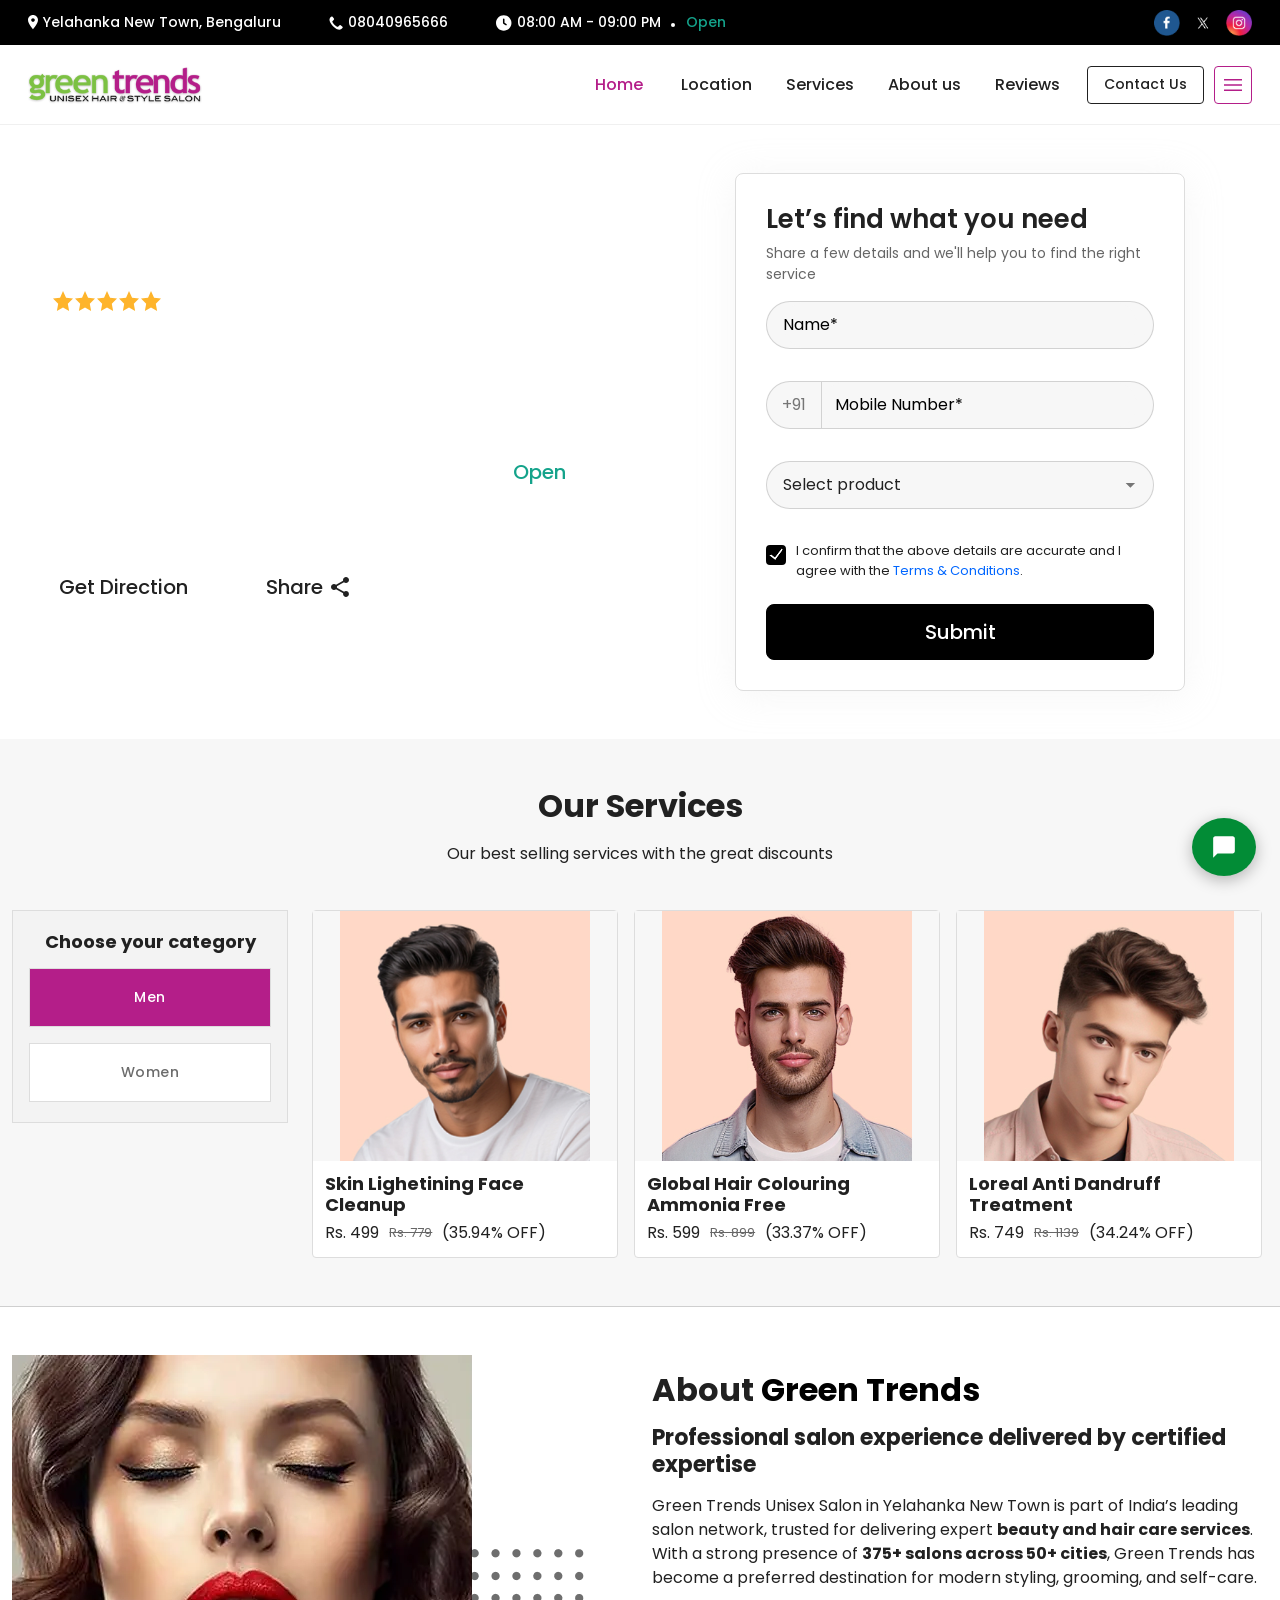
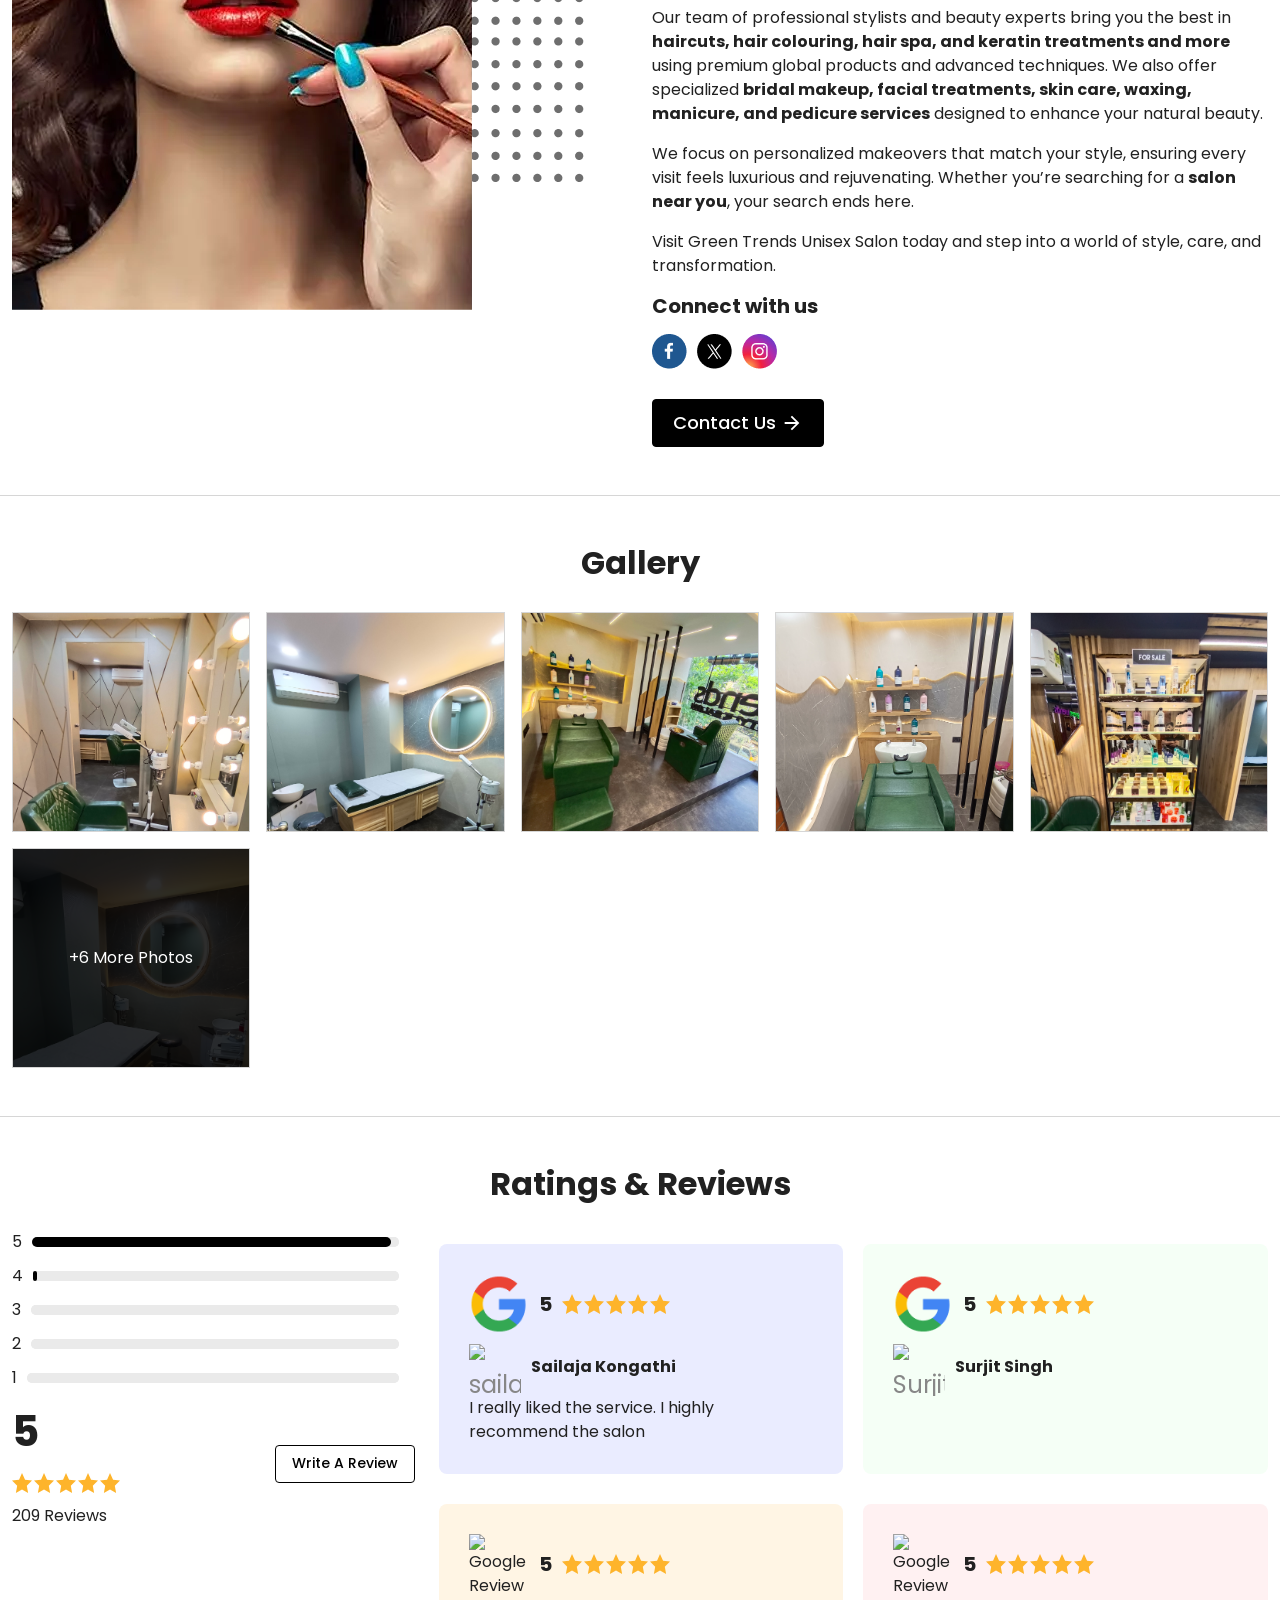
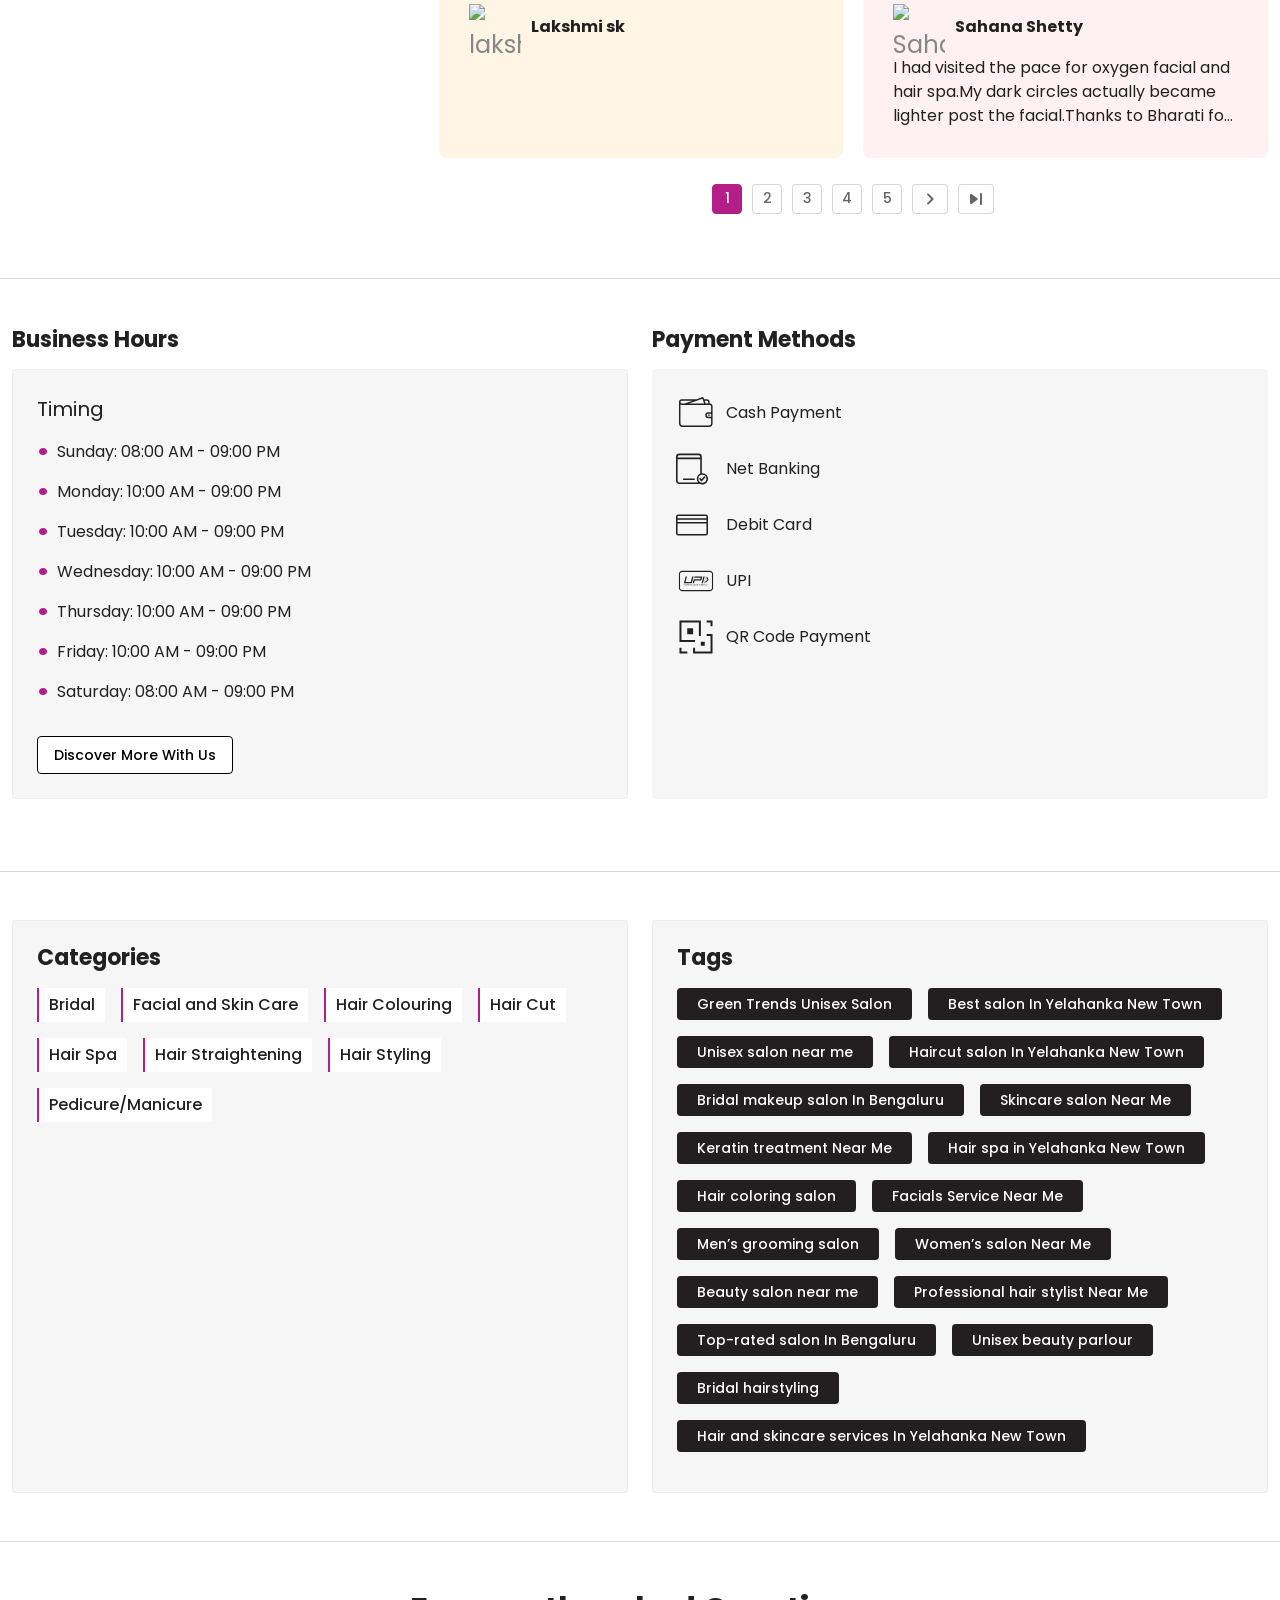
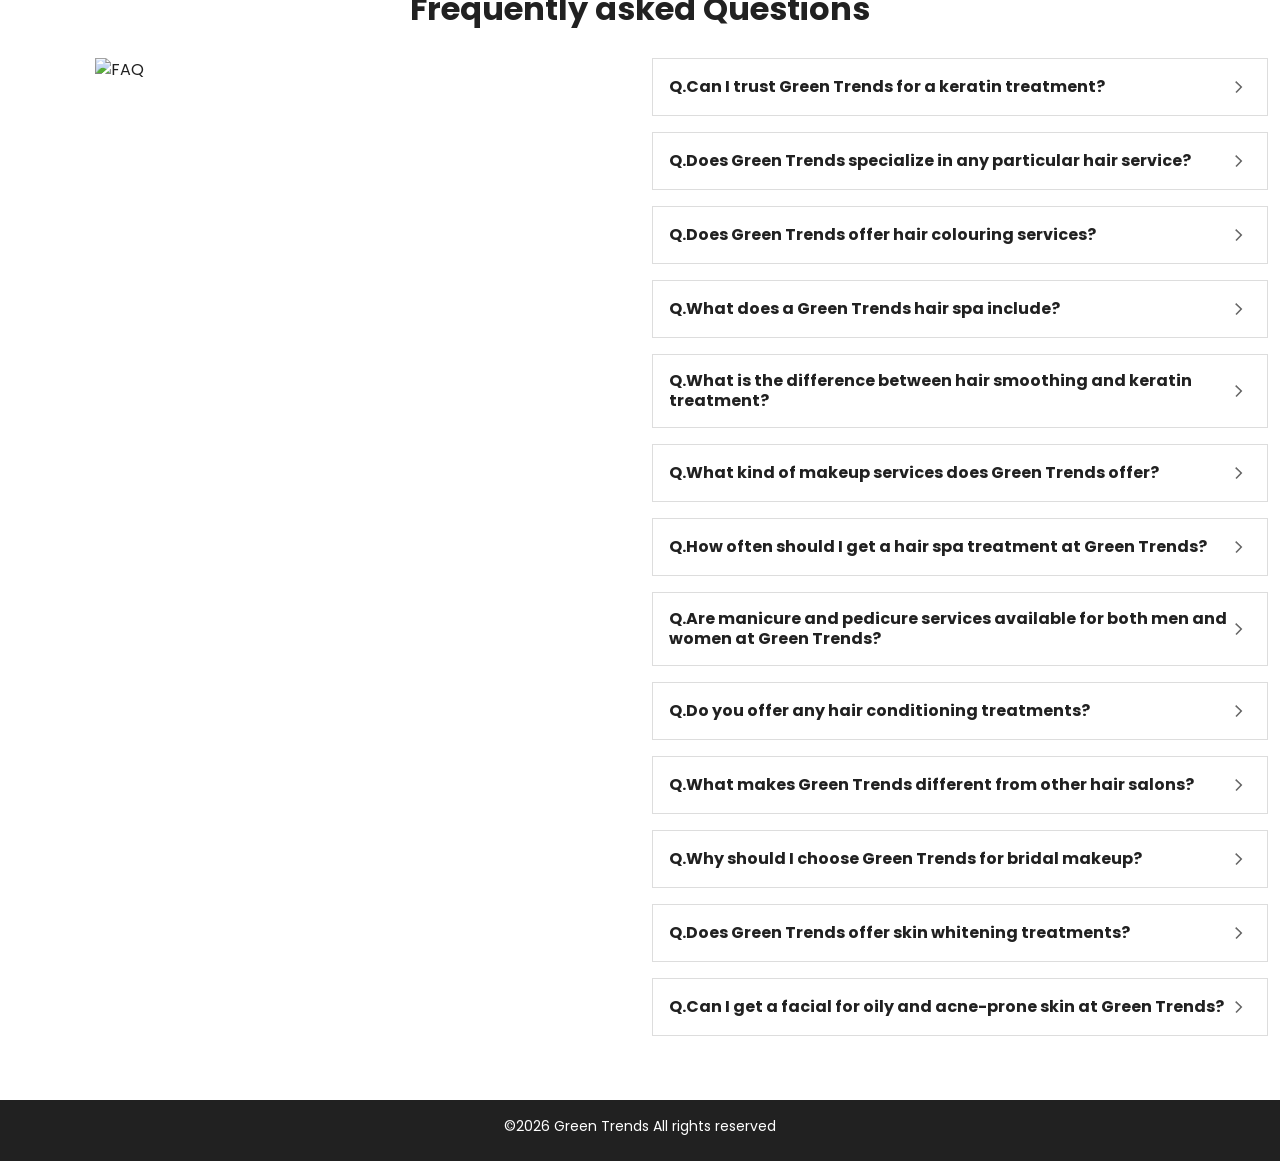
==== commit dbc4a5b1: "Update index.html" ====
--- a/index.html
+++ b/index.html
@@ -1072,7 +1072,7 @@
             <div class="sk-appbar-row">
                 <div class="sk-appbar-section sk-appbar-align-start">
                     <div class="sk-appbar-logo">
-                        <a href="https://salons.mygreentrends.in/"
+                        <a href="/"
                             title="Green Trends in Yelahanka New Town, Bengaluru">
                             <img src="assets/images/promotions/gtlogo_2025-10-16-06-41-52-801.png" height="40"
                                 width="182"
@@ -1090,7 +1090,7 @@
                             <ul id="MenuTabs">
                                 <li class="sk-active">
                                     <a title="Green Trends in Yelahanka New Town, Bengaluru"
-                                        href="https://salons.mygreentrends.in/salon-in-yelahanka-new-town-bengaluru-karnataka">Home</a>
+                                        href="/">Home</a>
                                 </li>
                                 <li id="MenuLocation">
                                     <a title="View Direction of Green Trends in Yelahanka New Town, Bengaluru"
@@ -1443,7 +1443,7 @@
                                 <input checked class="sk-check-input" name="gtgroup" id="chkgtterms" type="checkbox">
                                 <label class="sk-check-label" for="chkgtterms">
                                     I confirm that the above details are accurate and I agree with the <a
-                                        class="nponprv" href="https://www.mygreentrends.in/" title="Terms & Conditions"
+                                        class="nponprv" href="/" title="Terms & Conditions"
                                         target="_blank"> Terms & Conditions</a>.
                                 </label>
                             </div>
@@ -1573,7 +1573,7 @@
                                     type="checkbox">
                                 <label class="sk-check-label" for="chkgtterms_1">
                                     I confirm that the above details are accurate and I agree with the <a
-                                        class="nponprv" href="https://www.mygreentrends.in/" title="Terms & Conditions"
+                                        class="nponprv" href="/" title="Terms & Conditions"
                                         target="_blank"> Terms & Conditions</a>.
                                 </label>
                             </div>
@@ -2473,7 +2473,7 @@
 
                                          "@context": "https://schema.org",
                                              "@type": "HairSalon",
-                                         "url":"https://salons.mygreentrends.in/salon-in-yelahanka-new-town-bengaluru-karnataka",
+                                         "url":"/",
                                          "name":"Green Trends in Yelahanka New Town, Bengaluru",
                                               "telephone":"08040965666",
 
@@ -2490,7 +2490,7 @@
                                           "streetAddress":"No. 38, 1st Floor, 1st A Main Rd, Yelahanka New Town, Above I Planet, Yelahanka New Town, Bengaluru - 560064"
                                           },
 
-                                         "image":"https://salons.mygreentrends.inassets/images/logo/green-trendslogo.webp",
+                                         "image":"assets/images/logo/green-trendslogo.webp",
                                          "aggregateRating": {
                                          "@type": "AggregateRating",
                                          "ratingValue": "5",
@@ -2747,30 +2747,6 @@
                     </div>
                     <div class="sk-col-6 sk-col-fluid">
                         <div class="sk-expansion-panels">
-                            <div class="sk-expansion-inner" itemscope="" itemprop="mainEntity"
-                                itemtype="https://schema.org/Question">
-                                <div class="sk-expansion-header">
-                                    <div class="sk-expansion-action">
-                                        <span itemprop="name">
-                                            Q.How can I find the nearest Green Trends salon?
-                                        </span>
-                                        <span class="sk-icons">
-                                            <svg width="24" height="24">
-                                                <use xlink:href="#skIconDownChevron"></use>
-                                            </svg>
-                                        </span>
-                                    </div>
-                                </div>
-                                <div class="sk-expansion-content" itemscope="" itemprop="acceptedAnswer"
-                                    itemtype="https://schema.org/Answer">
-                                    <p itemprop="text"> You can quickly locate your nearest Green Trends in Yelahanka
-                                        New Town using the “<a title="Branch Locator"
-                                            href="https://salons.mygreentrends.in/" target="_blank">Branch Locator</a>”
-                                        feature on our official website. With a wide network of salons across the
-                                        region, including convenient locations in areas across Bengaluru, finding us is
-                                        simple and hassle-free.</p>
-                                </div>
-                            </div>
                             <div class="sk-expansion-inner" itemscope="" itemprop="mainEntity"
                                 itemtype="https://schema.org/Question">
                                 <div class="sk-expansion-header">
